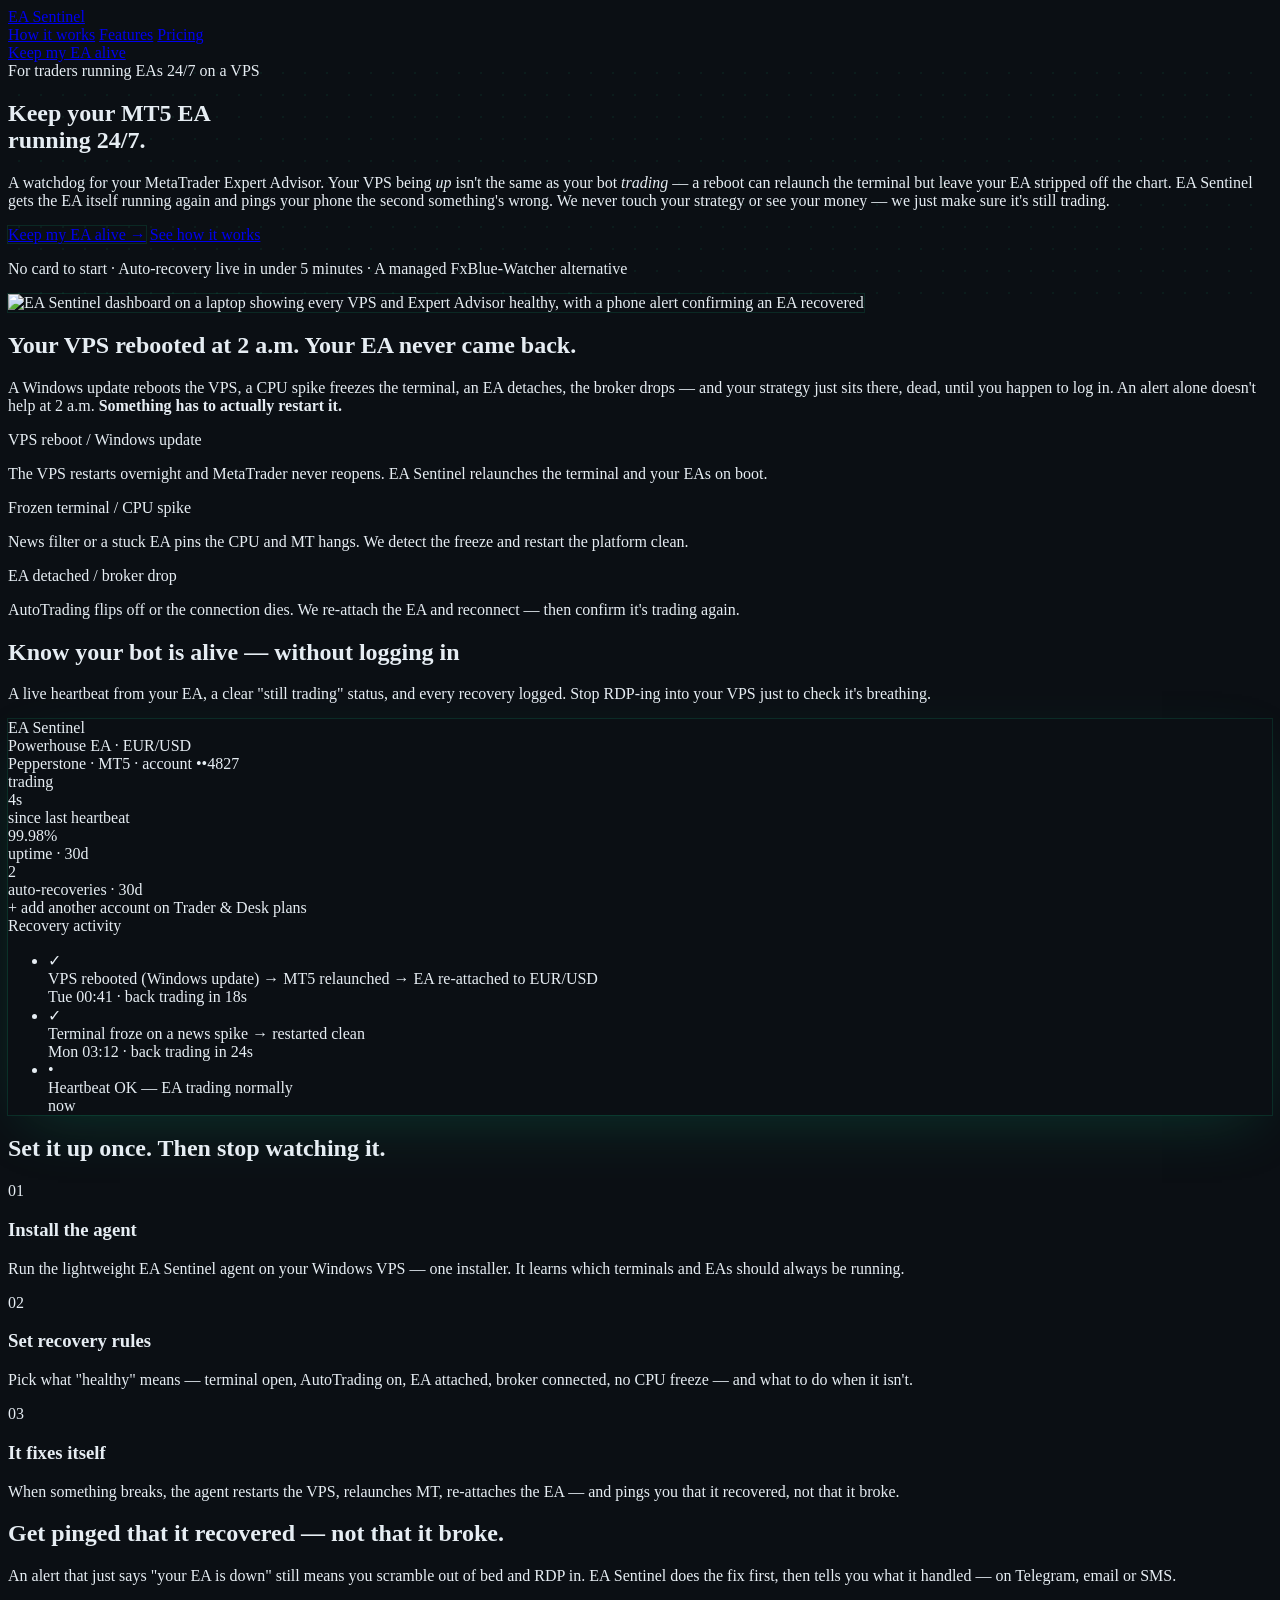
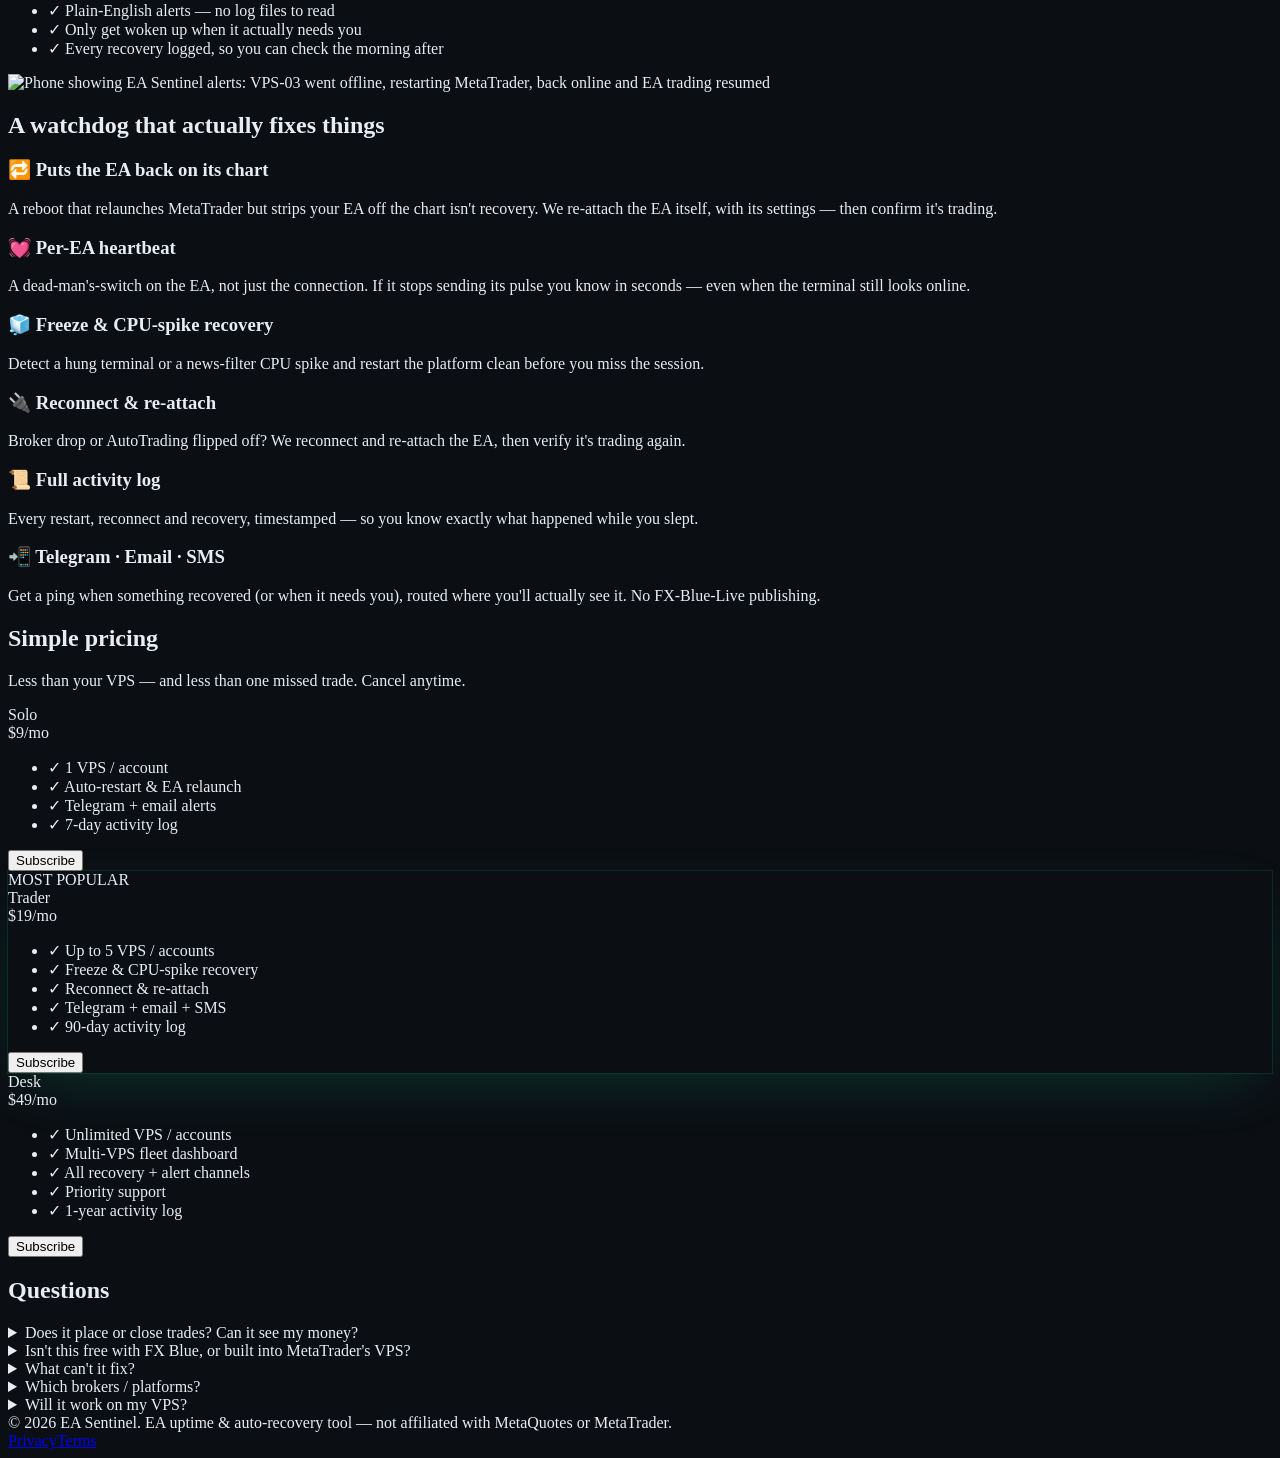
==== site/index.html @ 240dca59 "Add painted-door checkout intent test (checkout_reached/card_field_focus/pay_click) Co-Authored-By: " ====
<!doctype html>
<html lang="en" class="scroll-smooth">
<head>
<meta charset="utf-8">
<meta name="viewport" content="width=device-width, initial-scale=1">
<title>EA Sentinel — Keep your MT5 Expert Advisor running 24/7</title>
<meta name="description" content="Keep your MetaTrader 5 Expert Advisors running 24/7. Auto-restart your VPS and terminal, relaunch stopped EAs, and recover from crashes and disconnects automatically — a managed FxBlue-Watcher alternative with a live dashboard.">
<script src="https://cdn.tailwindcss.com"></script>
<script defer src="https://cdn.jsdelivr.net/npm/alpinejs@3.x.x/dist/cdn.min.js"></script>
<!-- analytics: Umami (website-id injected at deploy) -->
<script defer src="https://umami.alastor.space/script.js" data-website-id="b976bad1-7c72-4076-8d56-e6151b22a690"></script>
<script>
  tailwind.config = { theme: { extend: { colors: { brand: { 400:'#34d399', 500:'#10b981', 600:'#059669' } } } } }
  function uev(name, data){ try{ fetch('https://umami.alastor.space/api/send',{method:'POST',headers:{'Content-Type':'text/plain'},keepalive:true,body:JSON.stringify({type:'event',payload:{website:'b976bad1-7c72-4076-8d56-e6151b22a690',hostname:location.hostname,language:navigator.language,screen:screen.width+'x'+screen.height,url:location.pathname,referrer:document.referrer,name:name,data:data||{}}})}); }catch(e){} }
</script>
<style>
  body{background:#0b0f14;color:#e6edf3}
  .glow{box-shadow:0 0 0 1px rgba(16,185,129,.15), 0 20px 60px -20px rgba(16,185,129,.25)}
  .grid-bg{background-image:radial-gradient(rgba(16,185,129,.08) 1px,transparent 1px);background-size:22px 22px}
</style>

<!-- auto-extras:start -->
<meta name="description" content="Keep your MetaTrader 5 Expert Advisors running 24/7 — auto-restart your VPS, relaunch stopped EAs, and recover from crashes and disconnects automatically.">
<link rel="canonical" href="https://mt5monitor.alastor.space/">

<!-- OpenGraph -->
<meta property="og:type" content="website">
<meta property="og:site_name" content="EA Sentinel">
<meta property="og:title" content="EA Sentinel">
<meta property="og:description" content="Keep your MetaTrader 5 Expert Advisors running 24/7 — auto-restart your VPS, relaunch stopped EAs, and recover from crashes and disconnects automatically.">
<meta property="og:url" content="https://mt5monitor.alastor.space/">
<meta property="og:locale" content="en_US">
<meta property="og:image" content="https://mt5monitor.alastor.space/images/hero.png">
<meta property="og:image:alt" content="EA Sentinel">

<!-- Twitter Card -->
<meta name="twitter:card" content="summary_large_image">
<meta name="twitter:title" content="EA Sentinel">
<meta name="twitter:description" content="Keep your MetaTrader 5 Expert Advisors running 24/7 — auto-restart your VPS, relaunch stopped EAs, and recover from crashes and disconnects automatically.">
<meta name="twitter:image" content="https://mt5monitor.alastor.space/images/hero.png">
<link rel="icon" type="image/png" sizes="32x32" href="/favicon-32x32.png">
<link rel="icon" type="image/png" sizes="16x16" href="/favicon-16x16.png">
<link rel="shortcut icon" href="/favicon.ico">
<link rel="apple-touch-icon" sizes="180x180" href="/apple-touch-icon.png">
<link rel="manifest" href="/site.webmanifest">
<meta name="theme-color" content="#0b0b0f">
<script type="application/ld+json">
{
  "@context": "https://schema.org",
  "@type": "Organization",
  "name": "EA Sentinel",
  "url": "https://mt5monitor.alastor.space/",
  "description": "Keep your MetaTrader 5 Expert Advisors running 24/7 — auto-restart your VPS, relaunch stopped EAs, and recover from crashes and disconnects automatically.",
  "email": "hello@alastor.space"
}
</script>
<script type="application/ld+json">
{
  "@context": "https://schema.org",
  "@type": "WebSite",
  "name": "EA Sentinel",
  "url": "https://mt5monitor.alastor.space/",
  "description": "Keep your MetaTrader 5 Expert Advisors running 24/7 — auto-restart your VPS, relaunch stopped EAs, and recover from crashes and disconnects automatically."
}
</script>
<script type="application/ld+json">
{
  "@context": "https://schema.org",
  "@type": "Service",
  "name": "MT5 Expert Advisor uptime & auto-recovery",
  "description": "Keep your MetaTrader 5 Expert Advisors running 24/7 — auto-restart your VPS, relaunch stopped EAs, and recover from crashes and disconnects automatically.",
  "provider": {
    "@type": "Organization",
    "name": "EA Sentinel",
    "url": "https://mt5monitor.alastor.space/"
  },
  "areaServed": "Worldwide"
}
</script>
<script type="application/ld+json">
{
  "@context": "https://schema.org",
  "@type": "FAQPage",
  "mainEntity": [
    {
      "@type": "Question",
      "name": "What is EA Sentinel?",
      "acceptedAnswer": {
        "@type": "Answer",
        "text": "Keep your MetaTrader 5 Expert Advisors running 24/7 — auto-restart your VPS, relaunch stopped EAs, and recover from crashes and disconnects automatically."
      }
    },
    {
      "@type": "Question",
      "name": "How do I get started with EA Sentinel?",
      "acceptedAnswer": {
        "@type": "Answer",
        "text": "Visit https://mt5monitor.alastor.space/ and follow the call to action to sign up or request access."
      }
    },
    {
      "@type": "Question",
      "name": "Is EA Sentinel free?",
      "acceptedAnswer": {
        "@type": "Answer",
        "text": "Pricing details are available on the EA Sentinel website. Get in touch to learn more."
      }
    }
  ]
}
</script>
<script type="application/ld+json">
{
  "@context": "https://schema.org",
  "@type": "BreadcrumbList",
  "itemListElement": [
    {
      "@type": "ListItem",
      "position": 1,
      "name": "Home",
      "item": "https://mt5monitor.alastor.space/"
    },
    {
      "@type": "ListItem",
      "position": 2,
      "name": "Privacy",
      "item": "https://mt5monitor.alastor.space/privacy"
    }
  ]
}
</script>
<!-- auto-extras:end -->
</head>
<body x-data="{ open:false, plan:'', price:0, step:'details', sent:false, email:'', setup:'', ev(n,d){ try{ fetch('https://umami.alastor.space/api/send',{method:'POST',headers:{'Content-Type':'text/plain'},keepalive:true,body:JSON.stringify({type:'event',payload:{website:'b976bad1-7c72-4076-8d56-e6151b22a690',hostname:location.hostname,language:navigator.language,screen:screen.width+'x'+screen.height,url:location.pathname,referrer:document.referrer,name:n,data:d||{}}})}); }catch(e){} } }" class="antialiased">

<!-- nav -->
<header class="sticky top-0 z-40 backdrop-blur bg-[#0b0f14]/80 border-b border-white/5">
  <div class="max-w-6xl mx-auto px-5 h-16 flex items-center justify-between">
    <a href="#" class="flex items-center gap-2 font-semibold tracking-tight">
      <span class="inline-block w-2.5 h-2.5 rounded-full bg-brand-500 animate-pulse"></span>
      EA&nbsp;Sentinel
    </a>
    <nav class="hidden sm:flex items-center gap-7 text-sm text-slate-300">
      <a href="#how" class="hover:text-white">How it works</a>
      <a href="#features" class="hover:text-white">Features</a>
      <a href="#pricing" class="hover:text-white">Pricing</a>
    </nav>
    <a href="#pricing" data-umami-event="nav_cta" class="text-sm font-medium bg-brand-500 hover:bg-brand-400 text-[#04130c] px-4 py-2 rounded-lg">Keep my EA alive</a>
  </div>
</header>

<!-- hero -->
<section class="grid-bg border-b border-white/5">
  <div class="max-w-6xl mx-auto px-5 pt-20 pb-24 text-center">
    <div class="inline-flex items-center gap-2 text-xs text-brand-400 border border-brand-500/30 rounded-full px-3 py-1 mb-6">
      <span class="w-1.5 h-1.5 rounded-full bg-brand-500"></span> For traders running EAs 24/7 on a VPS
    </div>
    <h1 class="text-4xl sm:text-6xl font-bold tracking-tight leading-[1.05]">
      Keep your MT5 EA<br class="hidden sm:block"> running <span class="text-brand-400">24/7</span>.
    </h1>
    <p class="mt-6 max-w-2xl mx-auto text-lg text-slate-300">
      A watchdog for your MetaTrader Expert Advisor. Your VPS being <em>up</em> isn't the same as your
      bot <em>trading</em> — a reboot can relaunch the terminal but leave your EA stripped off the chart.
      EA Sentinel gets the EA itself running again and pings your phone the second something's wrong.
      We never touch your strategy or see your money — we just make sure it's still trading.
    </p>
    <div class="mt-9 flex flex-col sm:flex-row gap-3 justify-center">
      <a href="#pricing" data-umami-event="hero_cta" class="bg-brand-500 hover:bg-brand-400 text-[#04130c] font-semibold px-6 py-3 rounded-xl glow">Keep my EA alive →</a>
      <a href="#how" class="border border-white/15 hover:border-white/30 px-6 py-3 rounded-xl">See how it works</a>
    </div>
    <p class="mt-4 text-xs text-slate-500">No card to start · Auto-recovery live in under 5 minutes · A managed FxBlue-Watcher alternative</p>
    <div class="mt-14 max-w-4xl mx-auto">
      <img src="/images/hero.png" width="1280" height="720" alt="EA Sentinel dashboard on a laptop showing every VPS and Expert Advisor healthy, with a phone alert confirming an EA recovered" class="w-full rounded-2xl border border-white/10 glow" fetchpriority="high">
    </div>
  </div>
</section>

<!-- problem -->
<section class="max-w-4xl mx-auto px-5 py-20 text-center">
  <h2 class="text-2xl sm:text-3xl font-bold">Your VPS rebooted at 2&nbsp;a.m. Your EA never came back.</h2>
  <p class="mt-4 text-slate-300">A Windows update reboots the VPS, a CPU spike freezes the terminal, an EA detaches, the broker drops — and your strategy just sits there, dead, until you happen to log in. An alert alone doesn't help at 2&nbsp;a.m. <strong>Something has to actually restart it.</strong></p>
  <div class="mt-10 grid sm:grid-cols-3 gap-4 text-left">
    <div class="rounded-xl border border-white/10 p-5"><div class="text-brand-400 font-semibold">VPS reboot / Windows update</div><p class="text-sm text-slate-400 mt-1">The VPS restarts overnight and MetaTrader never reopens. EA Sentinel relaunches the terminal and your EAs on boot.</p></div>
    <div class="rounded-xl border border-white/10 p-5"><div class="text-brand-400 font-semibold">Frozen terminal / CPU spike</div><p class="text-sm text-slate-400 mt-1">News filter or a stuck EA pins the CPU and MT hangs. We detect the freeze and restart the platform clean.</p></div>
    <div class="rounded-xl border border-white/10 p-5"><div class="text-brand-400 font-semibold">EA detached / broker drop</div><p class="text-sm text-slate-400 mt-1">AutoTrading flips off or the connection dies. We re-attach the EA and reconnect — then confirm it's trading again.</p></div>
  </div>
</section>

<!-- product mockup: single-account health -->
<section class="max-w-5xl mx-auto px-5 pb-8">
  <h2 class="text-center text-2xl sm:text-3xl font-bold">Know your bot is alive — without logging in</h2>
  <p class="text-center text-slate-400 mt-2 max-w-2xl mx-auto">A live heartbeat from your EA, a clear "still trading" status, and every recovery logged. Stop RDP-ing into your VPS just to check it's breathing.</p>
  <div class="mt-10 rounded-2xl border border-white/10 bg-[#0e141b] glow overflow-hidden">
    <!-- window chrome -->
    <div class="flex items-center gap-2 px-4 py-3 border-b border-white/5 bg-white/[.02]">
      <span class="w-3 h-3 rounded-full bg-red-400/70"></span>
      <span class="w-3 h-3 rounded-full bg-yellow-400/70"></span>
      <span class="w-3 h-3 rounded-full bg-green-400/70"></span>
      <span class="ml-3 text-xs text-slate-400">EA Sentinel</span>
    </div>
    <div class="grid lg:grid-cols-3 gap-px bg-white/5">
      <!-- primary account card -->
      <div class="lg:col-span-2 bg-[#0e141b] p-5">
        <div class="rounded-xl border border-brand-500/30 bg-brand-500/[.04] p-5">
          <div class="flex items-center justify-between">
            <div>
              <div class="text-base font-semibold text-slate-100">Powerhouse EA · EUR/USD</div>
              <div class="text-xs text-slate-400 mt-0.5">Pepperstone · MT5 · account ••4827</div>
            </div>
            <span class="inline-flex items-center gap-2 text-xs text-brand-300 border border-brand-500/40 rounded-full px-3 py-1"><span class="w-2 h-2 rounded-full bg-brand-500 animate-pulse"></span> trading</span>
          </div>
          <div class="mt-5 grid grid-cols-3 gap-4 text-xs">
            <div><div class="text-2xl font-bold text-brand-400">4s</div><div class="text-slate-500">since last heartbeat</div></div>
            <div><div class="text-2xl font-bold">99.98%</div><div class="text-slate-500">uptime · 30d</div></div>
            <div><div class="text-2xl font-bold">2</div><div class="text-slate-500">auto-recoveries · 30d</div></div>
          </div>
        </div>
        <div class="mt-3 text-xs text-slate-500 flex items-center gap-2"><span class="w-1.5 h-1.5 rounded-full bg-white/20"></span> + add another account on Trader & Desk plans</div>
      </div>
      <!-- activity log -->
      <div class="bg-[#0e141b] p-5">
        <div class="text-xs font-semibold text-slate-300 mb-3">Recovery activity</div>
        <ul class="space-y-3 text-xs">
          <li class="flex gap-2"><span class="text-brand-400">✓</span><div><div class="text-slate-300">VPS rebooted (Windows update) → MT5 relaunched → EA re-attached to EUR/USD</div><div class="text-slate-500">Tue 00:41 · back trading in 18s</div></div></li>
          <li class="flex gap-2"><span class="text-brand-400">✓</span><div><div class="text-slate-300">Terminal froze on a news spike → restarted clean</div><div class="text-slate-500">Mon 03:12 · back trading in 24s</div></div></li>
          <li class="flex gap-2"><span class="text-slate-500">•</span><div><div class="text-slate-400">Heartbeat OK — EA trading normally</div><div class="text-slate-500">now</div></div></li>
        </ul>
      </div>
    </div>
  </div>
</section>

<!-- how -->
<section id="how" class="border-y border-white/5 bg-white/[.02]">
  <div class="max-w-5xl mx-auto px-5 py-20">
    <h2 class="text-center text-2xl sm:text-3xl font-bold">Set it up once. Then stop watching it.</h2>
    <div class="mt-12 grid sm:grid-cols-3 gap-8">
      <div><div class="text-brand-400 text-sm font-mono">01</div><h3 class="font-semibold mt-1">Install the agent</h3><p class="text-sm text-slate-400 mt-1">Run the lightweight EA Sentinel agent on your Windows VPS — one installer. It learns which terminals and EAs should always be running.</p></div>
      <div><div class="text-brand-400 text-sm font-mono">02</div><h3 class="font-semibold mt-1">Set recovery rules</h3><p class="text-sm text-slate-400 mt-1">Pick what "healthy" means — terminal open, AutoTrading on, EA attached, broker connected, no CPU freeze — and what to do when it isn't.</p></div>
      <div><div class="text-brand-400 text-sm font-mono">03</div><h3 class="font-semibold mt-1">It fixes itself</h3><p class="text-sm text-slate-400 mt-1">When something breaks, the agent restarts the VPS, relaunches MT, re-attaches the EA — and pings you that it recovered, not that it broke.</p></div>
    </div>
  </div>
</section>

<!-- phone alert highlight -->
<section class="max-w-5xl mx-auto px-5 py-20">
  <div class="grid md:grid-cols-2 gap-10 items-center">
    <div class="order-2 md:order-1">
      <h2 class="text-2xl sm:text-3xl font-bold">Get pinged that it <span class="text-brand-400">recovered</span> — not that it broke.</h2>
      <p class="mt-4 text-slate-300">An alert that just says "your EA is down" still means you scramble out of bed and RDP in. EA Sentinel does the fix first, then tells you what it handled — on Telegram, email or SMS.</p>
      <ul class="mt-5 space-y-2 text-sm text-slate-400">
        <li class="flex gap-2"><span class="text-brand-400">✓</span> Plain-English alerts — no log files to read</li>
        <li class="flex gap-2"><span class="text-brand-400">✓</span> Only get woken up when it actually needs you</li>
        <li class="flex gap-2"><span class="text-brand-400">✓</span> Every recovery logged, so you can check the morning after</li>
      </ul>
    </div>
    <div class="order-1 md:order-2 flex justify-center">
      <img src="/images/phone-alert.png" width="600" height="800" alt="Phone showing EA Sentinel alerts: VPS-03 went offline, restarting MetaTrader, back online and EA trading resumed" class="w-64 sm:w-72 rounded-2xl" loading="lazy">
    </div>
  </div>
</section>

<!-- features -->
<section id="features" class="max-w-6xl mx-auto px-5 py-20">
  <h2 class="text-center text-2xl sm:text-3xl font-bold">A watchdog that actually fixes things</h2>
  <div class="mt-12 grid sm:grid-cols-2 lg:grid-cols-3 gap-4">
    <div class="rounded-xl border border-white/10 p-5"><h3 class="font-semibold">🔁 Puts the EA back on its chart</h3><p class="text-sm text-slate-400 mt-1">A reboot that relaunches MetaTrader but strips your EA off the chart isn't recovery. We re-attach the EA itself, with its settings — then confirm it's trading.</p></div>
    <div class="rounded-xl border border-white/10 p-5"><h3 class="font-semibold">💓 Per-EA heartbeat</h3><p class="text-sm text-slate-400 mt-1">A dead-man's-switch on the EA, not just the connection. If it stops sending its pulse you know in seconds — even when the terminal still looks online.</p></div>
    <div class="rounded-xl border border-white/10 p-5"><h3 class="font-semibold">🧊 Freeze & CPU-spike recovery</h3><p class="text-sm text-slate-400 mt-1">Detect a hung terminal or a news-filter CPU spike and restart the platform clean before you miss the session.</p></div>
    <div class="rounded-xl border border-white/10 p-5"><h3 class="font-semibold">🔌 Reconnect & re-attach</h3><p class="text-sm text-slate-400 mt-1">Broker drop or AutoTrading flipped off? We reconnect and re-attach the EA, then verify it's trading again.</p></div>
    <div class="rounded-xl border border-white/10 p-5"><h3 class="font-semibold">📜 Full activity log</h3><p class="text-sm text-slate-400 mt-1">Every restart, reconnect and recovery, timestamped — so you know exactly what happened while you slept.</p></div>
    <div class="rounded-xl border border-white/10 p-5"><h3 class="font-semibold">📲 Telegram · Email · SMS</h3><p class="text-sm text-slate-400 mt-1">Get a ping when something recovered (or when it needs you), routed where you'll actually see it. No FX-Blue-Live publishing.</p></div>
  </div>
</section>

<!-- pricing -->
<section id="pricing" class="border-t border-white/5 bg-white/[.02]">
  <div class="max-w-6xl mx-auto px-5 py-20">
    <h2 class="text-center text-2xl sm:text-3xl font-bold">Simple pricing</h2>
    <p class="text-center text-slate-400 mt-2">Less than your VPS — and less than one missed trade. Cancel anytime.</p>
    <div class="mt-12 grid md:grid-cols-3 gap-5 max-w-4xl mx-auto">
      <!-- Solo -->
      <div class="rounded-2xl border border-white/10 p-6 flex flex-col">
        <div class="font-semibold">Solo</div>
        <div class="mt-2 text-3xl font-bold">$9<span class="text-base font-normal text-slate-400">/mo</span></div>
        <ul class="mt-5 space-y-2 text-sm text-slate-300 flex-1">
          <li>✓ 1 VPS / account</li><li>✓ Auto-restart & EA relaunch</li><li>✓ Telegram + email alerts</li><li>✓ 7-day activity log</li>
        </ul>
        <button @click="plan='Solo'; price=9; step='details'; sent=false; open=true" onclick="window.__plan='Solo';window.__price=9;uev('subscribe_click',{plan:'Solo',price:9})" class="mt-6 border border-brand-500/40 hover:border-brand-400 text-brand-300 py-2.5 rounded-lg font-medium">Subscribe</button>
      </div>
      <!-- Trader (popular) -->
      <div class="rounded-2xl border border-brand-500/50 p-6 flex flex-col glow relative">
        <div class="absolute -top-3 left-1/2 -translate-x-1/2 text-[11px] bg-brand-500 text-[#04130c] font-semibold px-3 py-0.5 rounded-full">MOST POPULAR</div>
        <div class="font-semibold">Trader</div>
        <div class="mt-2 text-3xl font-bold">$19<span class="text-base font-normal text-slate-400">/mo</span></div>
        <ul class="mt-5 space-y-2 text-sm text-slate-300 flex-1">
          <li>✓ Up to 5 VPS / accounts</li><li>✓ Freeze & CPU-spike recovery</li><li>✓ Reconnect & re-attach</li><li>✓ Telegram + email + SMS</li><li>✓ 90-day activity log</li>
        </ul>
        <button @click="plan='Trader'; price=19; step='details'; sent=false; open=true" onclick="window.__plan='Trader';window.__price=19;uev('subscribe_click',{plan:'Trader',price:19})" class="mt-6 bg-brand-500 hover:bg-brand-400 text-[#04130c] py-2.5 rounded-lg font-semibold">Subscribe</button>
      </div>
      <!-- Desk -->
      <div class="rounded-2xl border border-white/10 p-6 flex flex-col">
        <div class="font-semibold">Desk</div>
        <div class="mt-2 text-3xl font-bold">$49<span class="text-base font-normal text-slate-400">/mo</span></div>
        <ul class="mt-5 space-y-2 text-sm text-slate-300 flex-1">
          <li>✓ Unlimited VPS / accounts</li><li>✓ Multi-VPS fleet dashboard</li><li>✓ All recovery + alert channels</li><li>✓ Priority support</li><li>✓ 1-year activity log</li>
        </ul>
        <button @click="plan='Desk'; price=49; step='details'; sent=false; open=true" onclick="window.__plan='Desk';window.__price=49;uev('subscribe_click',{plan:'Desk',price:49})" class="mt-6 border border-brand-500/40 hover:border-brand-400 text-brand-300 py-2.5 rounded-lg font-medium">Subscribe</button>
      </div>
    </div>
  </div>
</section>

<!-- faq -->
<section class="max-w-3xl mx-auto px-5 py-20">
  <h2 class="text-center text-2xl font-bold">Questions</h2>
  <div class="mt-8 space-y-4 text-sm">
    <details class="rounded-lg border border-white/10 p-4"><summary class="cursor-pointer font-medium">Does it place or close trades? Can it see my money?</summary><p class="text-slate-400 mt-2">No to both. EA Sentinel never sends an order, never touches your strategy, and doesn't publish your account anywhere. It only watches that the terminal and your EA are running, and restarts them when they're not.</p></details>
    <details class="rounded-lg border border-white/10 p-4"><summary class="cursor-pointer font-medium">Isn't this free with FX Blue, or built into MetaTrader's VPS?</summary><p class="text-slate-400 mt-2">Those restart the <em>terminal</em> when the broker connection drops — but a reboot often leaves your EA stripped off the chart, or the terminal looks "connected" while the EA has silently stopped. EA Sentinel watches the <em>EA itself</em> (a per-EA heartbeat), puts it back on its chart with its settings, and pings your phone — without you installing three tools or publishing your account to a third-party site.</p></details>
    <details class="rounded-lg border border-white/10 p-4"><summary class="cursor-pointer font-medium">What can't it fix?</summary><p class="text-slate-400 mt-2">Honest answer: things outside the terminal. If your broker disables AutoTrading server-side, or your strategy itself is losing, that's not something a watchdog should override — and we won't pretend to. We handle terminal/VPS down, EA stopped, freezes and disconnects.</p></details>
    <details class="rounded-lg border border-white/10 p-4"><summary class="cursor-pointer font-medium">Which brokers / platforms?</summary><p class="text-slate-400 mt-2">Any broker on MetaTrader 5. MT4 support is on the roadmap.</p></details>
    <details class="rounded-lg border border-white/10 p-4"><summary class="cursor-pointer font-medium">Will it work on my VPS?</summary><p class="text-slate-400 mt-2">Yes — the agent runs on any Windows VPS alongside your terminal, including your broker's or MetaTrader's own VPS. If you're not on a VPS yet, we'll point you at one.</p></details>
  </div>
</section>

<!-- modal -->
<div x-show="open" x-cloak style="display:none" class="fixed inset-0 z-50 flex items-center justify-center p-5 bg-black/70" @click.self="open=false; step='details'; sent=false">
  <div class="w-full max-w-md rounded-2xl border border-white/10 bg-[#0e141b] p-6 glow">
    <!-- step 1: your details -->
    <template x-if="!sent && step==='details'">
      <div>
        <h3 class="text-lg font-semibold">Start your <span x-text="plan" class="text-brand-400"></span> plan — <span x-text="'$'+price"></span><span class="text-slate-400 font-normal">/mo</span></h3>
        <p class="text-sm text-slate-400 mt-1">Founder pricing, cancel anytime. Tell us where to set up your watchdog.</p>
        <form class="mt-5 space-y-3" @submit.prevent="if(email){step='checkout'}">
          <input id="ea-email" x-model="email" type="email" required placeholder="you@email.com" class="w-full bg-black/30 border border-white/15 rounded-lg px-3 py-2.5 text-sm focus:border-brand-500 outline-none">
          <input id="ea-setup" x-model="setup" type="text" placeholder="Broker / EA you run (optional)" class="w-full bg-black/30 border border-white/15 rounded-lg px-3 py-2.5 text-sm focus:border-brand-500 outline-none">
          <button type="submit" onclick="if(document.getElementById('ea-email').value){uev('early_access_submit',{plan:window.__plan,price:window.__price,email:document.getElementById('ea-email').value,setup:document.getElementById('ea-setup').value});uev('checkout_reached',{plan:window.__plan,price:window.__price});}" class="w-full bg-brand-500 hover:bg-brand-400 text-[#04130c] font-semibold py-2.5 rounded-lg">Continue to secure checkout →</button>
        </form>
        <button @click="open=false" class="mt-3 w-full text-xs text-slate-500 hover:text-slate-300">Maybe later</button>
      </div>
    </template>
    <!-- step 2: payment (painted door — no charge, no card stored) -->
    <template x-if="!sent && step==='checkout'">
      <div>
        <button @click="step='details'" class="text-xs text-slate-500 hover:text-slate-300">← back</button>
        <h3 class="text-lg font-semibold mt-2">Checkout</h3>
        <div class="mt-3 flex items-center justify-between rounded-lg border border-white/10 p-3 text-sm">
          <span class="text-slate-300"><span x-text="plan"></span> plan · monthly</span>
          <span class="font-semibold"><span x-text="'$'+price"></span>/mo</span>
        </div>
        <div class="mt-4 space-y-3">
          <input readonly inputmode="none" placeholder="Card number" onfocus="uev('card_field_focus',{plan:window.__plan,price:window.__price})" class="w-full bg-black/30 border border-white/15 rounded-lg px-3 py-2.5 text-sm focus:border-brand-500 outline-none cursor-text">
          <div class="grid grid-cols-2 gap-3">
            <input readonly inputmode="none" placeholder="MM / YY" class="w-full bg-black/30 border border-white/15 rounded-lg px-3 py-2.5 text-sm focus:border-brand-500 outline-none cursor-text">
            <input readonly inputmode="none" placeholder="CVC" class="w-full bg-black/30 border border-white/15 rounded-lg px-3 py-2.5 text-sm focus:border-brand-500 outline-none cursor-text">
          </div>
        </div>
        <button type="button" @click="sent=true" onclick="uev('pay_click',{plan:window.__plan,price:window.__price,email:document.getElementById('ea-email').value})" class="mt-4 w-full bg-brand-500 hover:bg-brand-400 text-[#04130c] font-semibold py-2.5 rounded-lg">🔒 Subscribe · <span x-text="'$'+price"></span>/mo</button>
        <p class="mt-2 text-center text-[11px] text-slate-500">Secured by Stripe · cancel anytime</p>
      </div>
    </template>
    <!-- reserved confirmation (no charge) -->
    <template x-if="sent">
      <div class="text-center py-4">
        <div class="text-3xl">✅</div>
        <h3 class="text-lg font-semibold mt-2">You're reserved — no charge yet.</h3>
        <p class="text-sm text-slate-400 mt-1">EA Sentinel is in founder onboarding — we're setting up the first watchdogs by hand. We'll email you a secure payment link and a founder discount the moment your spot is ready.</p>
        <button @click="open=false; sent=false; step='details'" class="mt-5 text-sm border border-white/15 px-4 py-2 rounded-lg">Close</button>
      </div>
    </template>
  </div>
</div>

<!-- footer -->
<footer class="border-t border-white/5">
  <div class="max-w-6xl mx-auto px-5 py-10 text-sm text-slate-500 flex flex-col sm:flex-row gap-4 justify-between">
    <div>© 2026 EA Sentinel. EA uptime & auto-recovery tool — not affiliated with MetaQuotes or MetaTrader.</div>
    <div class="flex gap-5"><a href="/privacy" class="hover:text-slate-300">Privacy</a><a href="/terms" class="hover:text-slate-300">Terms</a></div>
  </div>
</footer>
<style>[x-cloak]{display:none!important}</style>
<script>
  // Ad attribution: capture gclid / utm_* (and ValueTrack-filled params) once per session,
  // persist across the modal flow, and merge into every conversion event so Umami event-data
  // tells us which source / campaign / keyword drove each subscribe_click & early_access_submit.
  window.__attr=(function(){
    var keys=['gclid','wbraid','gbraid','utm_source','utm_medium','utm_campaign','utm_term','utm_content','keyword','campaignid','adgroupid','source'];
    var a={};try{a=JSON.parse(sessionStorage.getItem('__attr')||'{}');}catch(e){}
    try{var p=new URLSearchParams(location.search),got=false;
      keys.forEach(function(k){var v=p.get(k);if(v){a[k]=v;got=true;}});
      if(got)sessionStorage.setItem('__attr',JSON.stringify(a));
    }catch(e){}
    return a;
  })();
  window.uev=function(n,d){try{var data=Object.assign({},window.__attr||{},d||{});navigator.sendBeacon('https://umami.alastor.space/api/send',new Blob([JSON.stringify({type:'event',payload:{website:'b976bad1-7c72-4076-8d56-e6151b22a690',hostname:location.hostname,language:navigator.language,screen:screen.width+'x'+screen.height,url:location.pathname,referrer:document.referrer,name:n,data:data}})],{type:'text/plain'}));}catch(e){}};
</script>
</body>
</html>
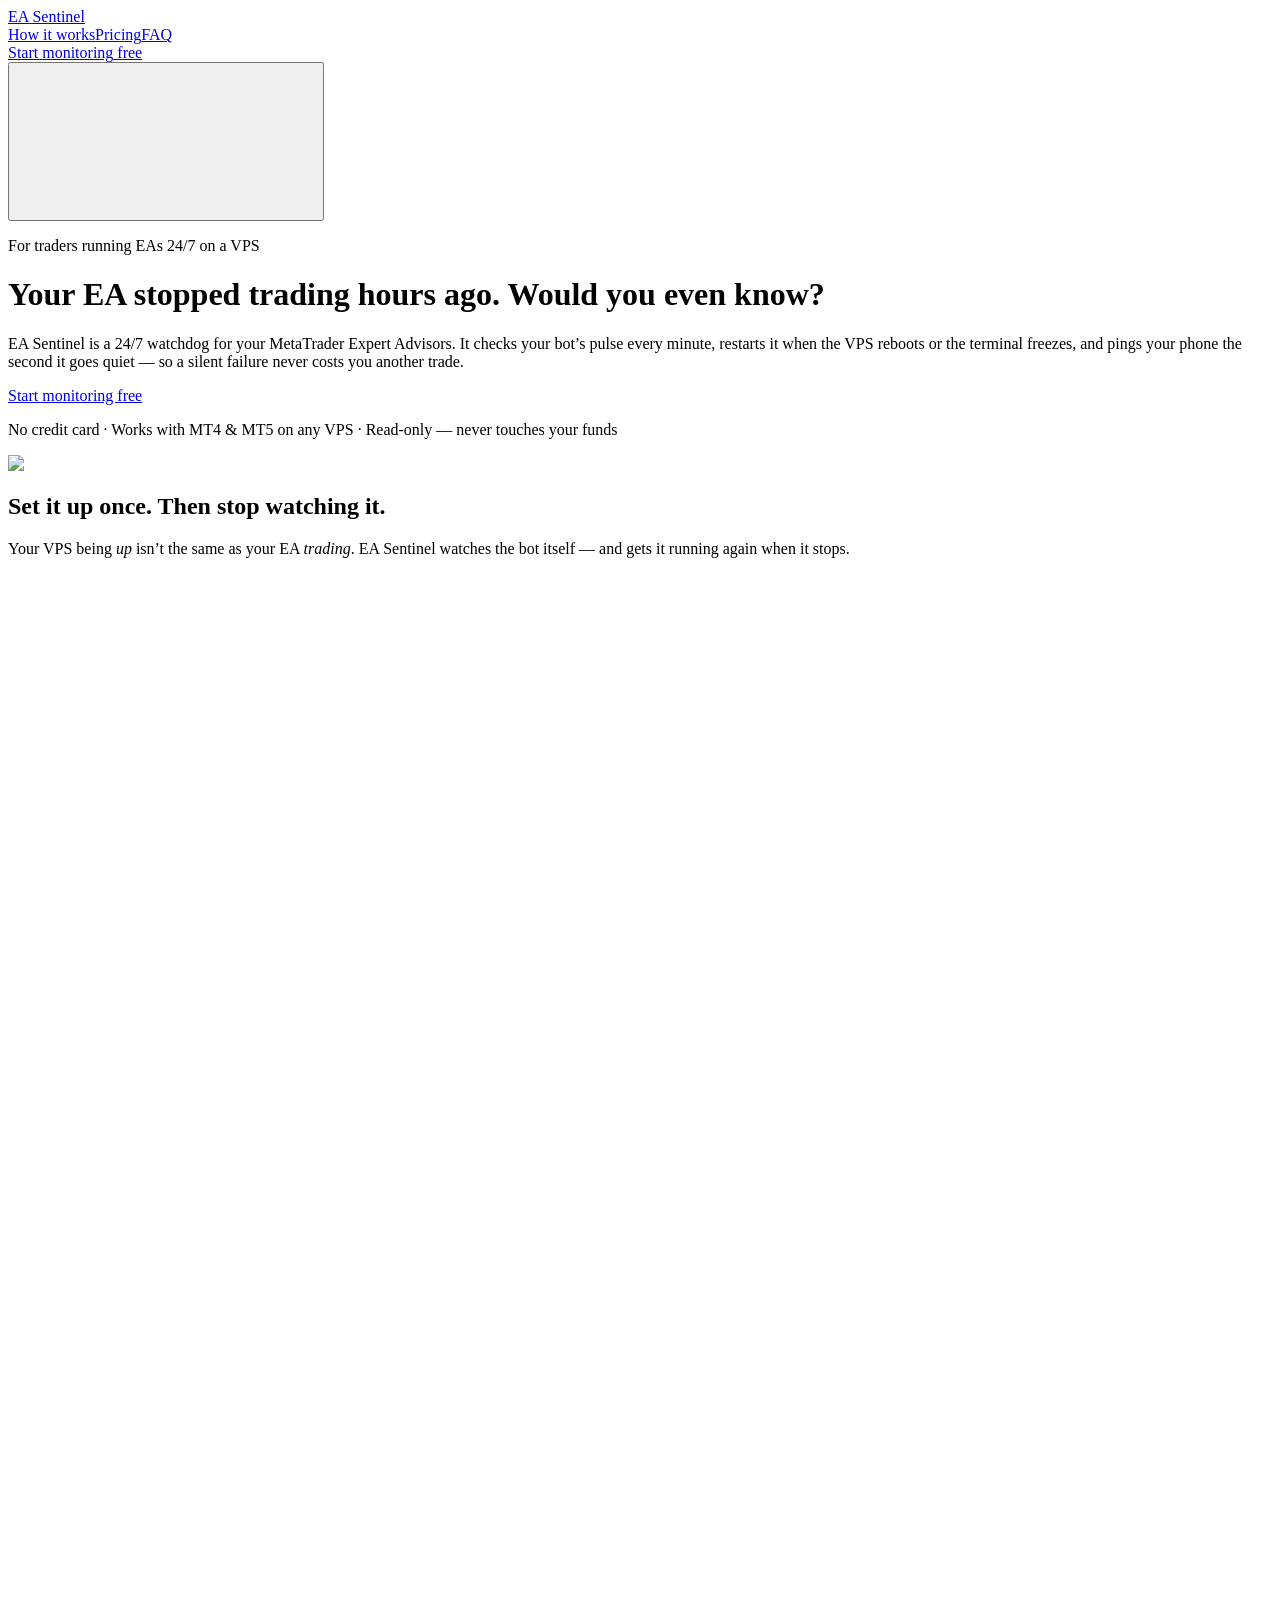
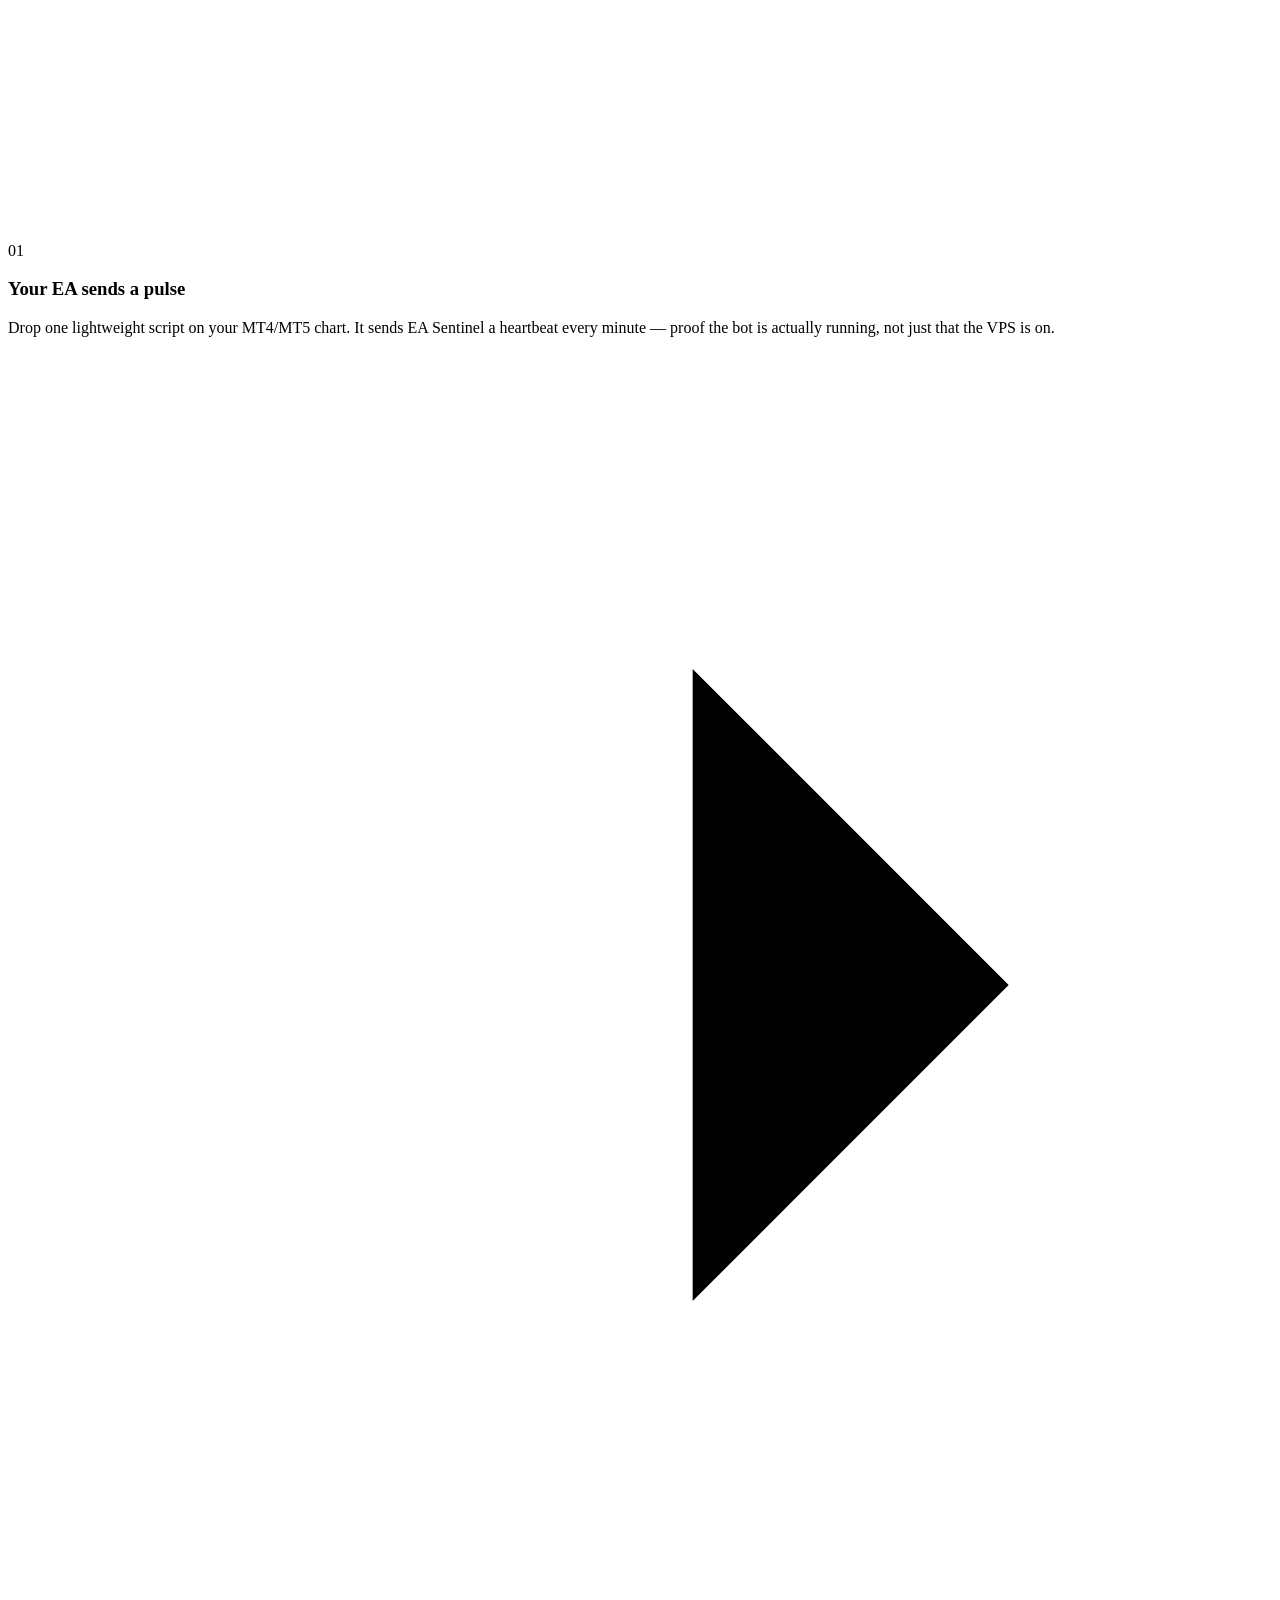
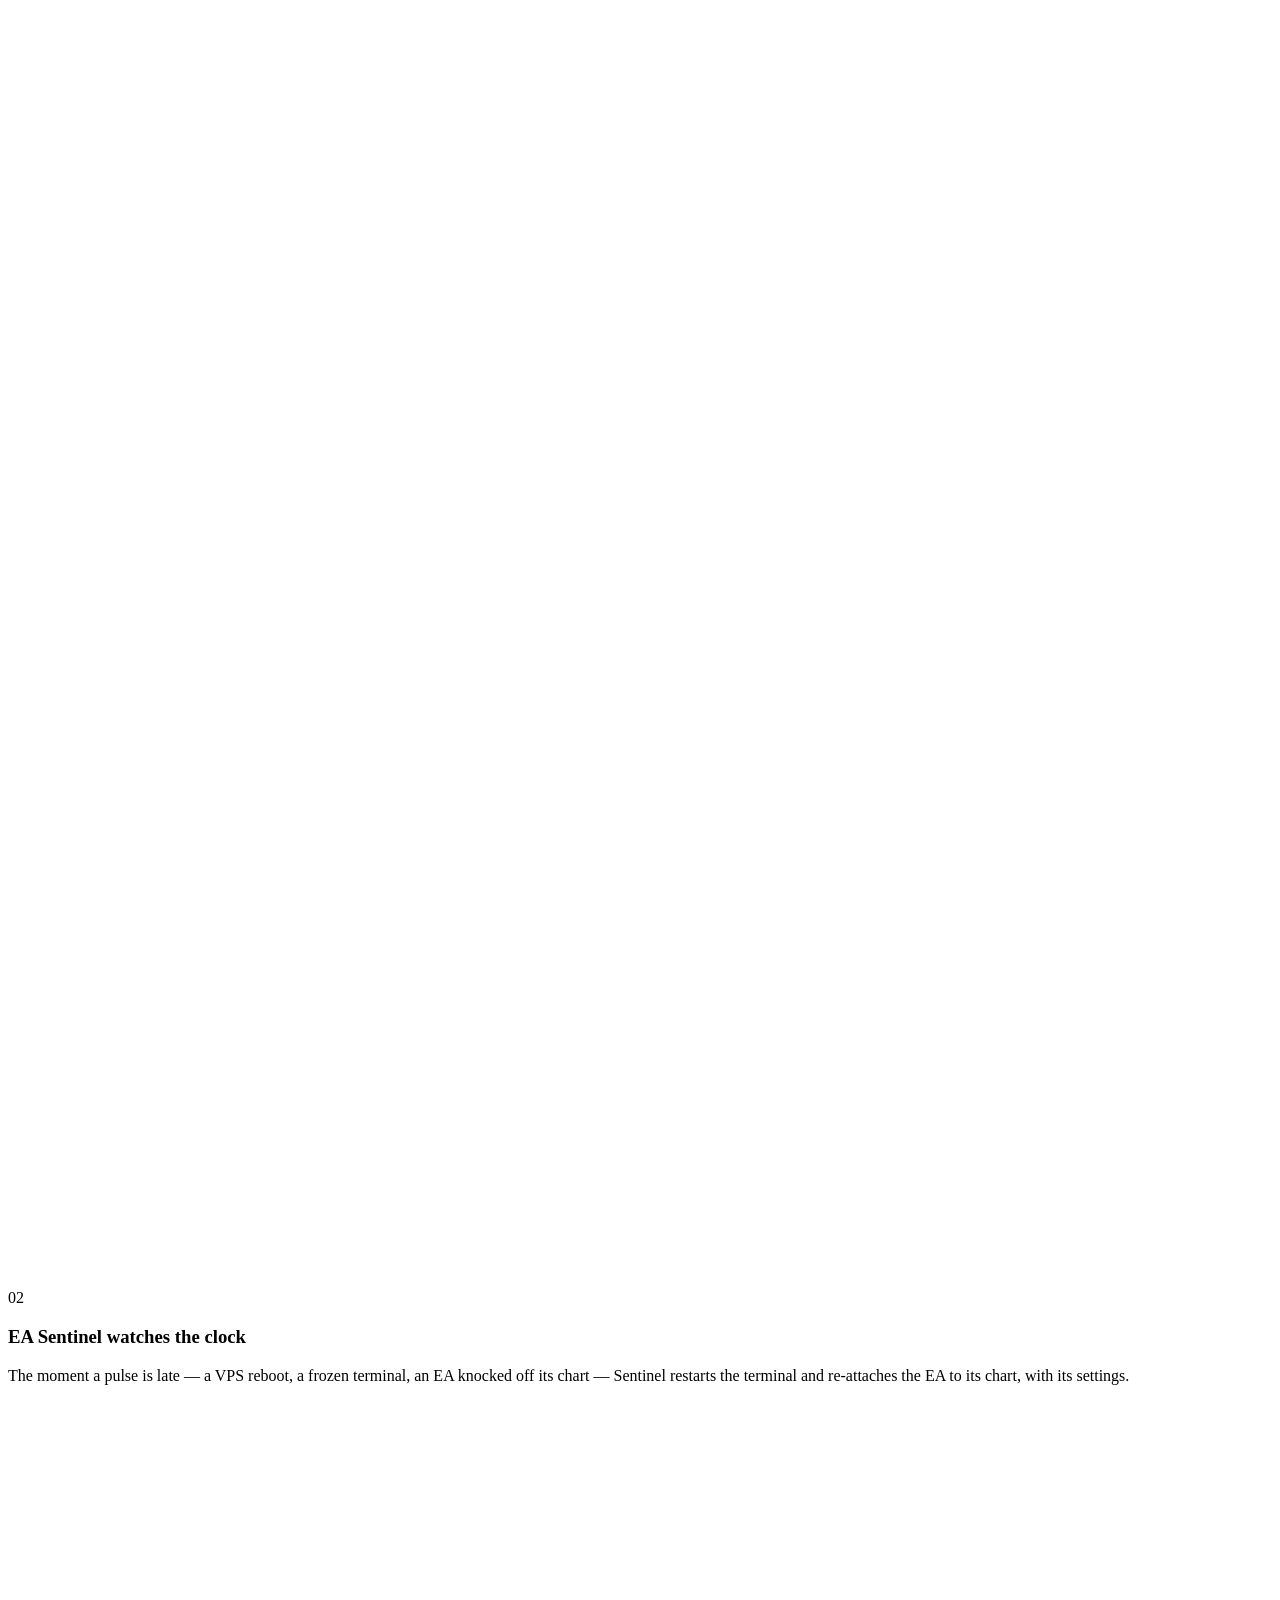
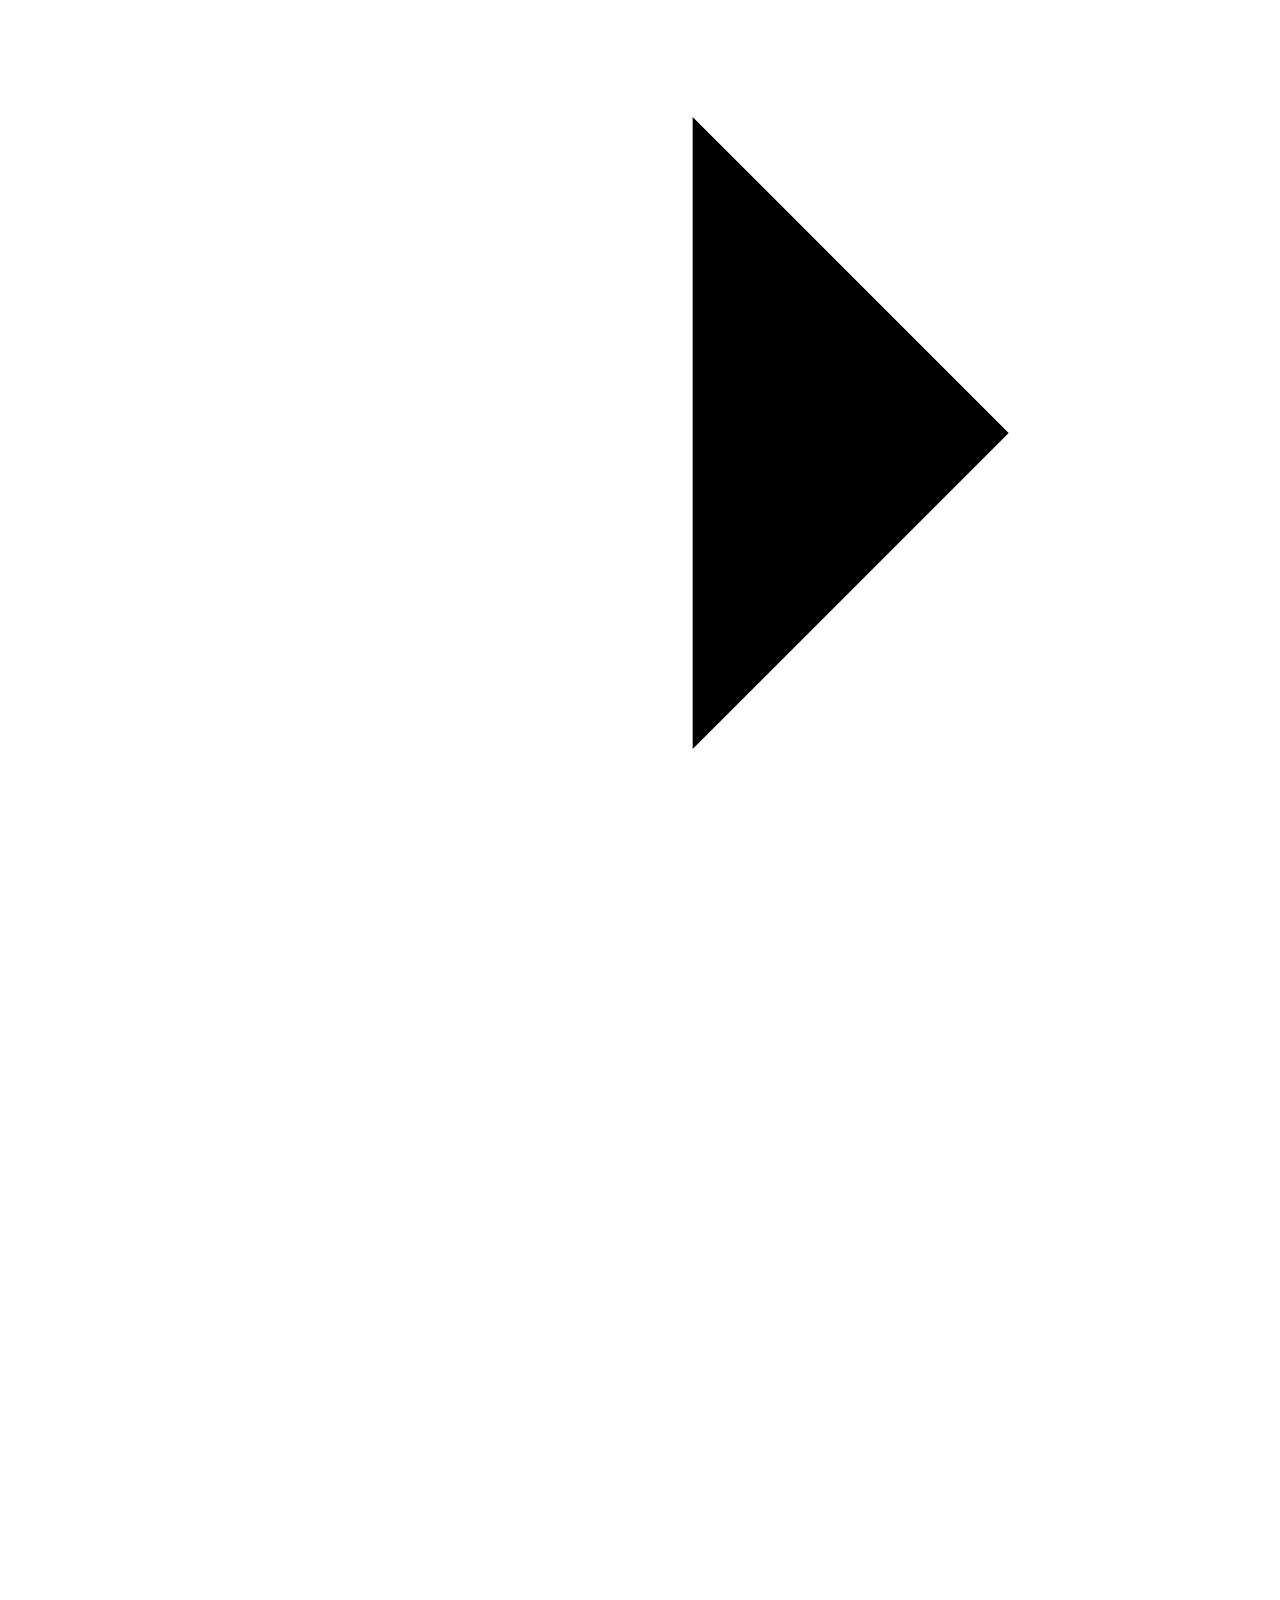
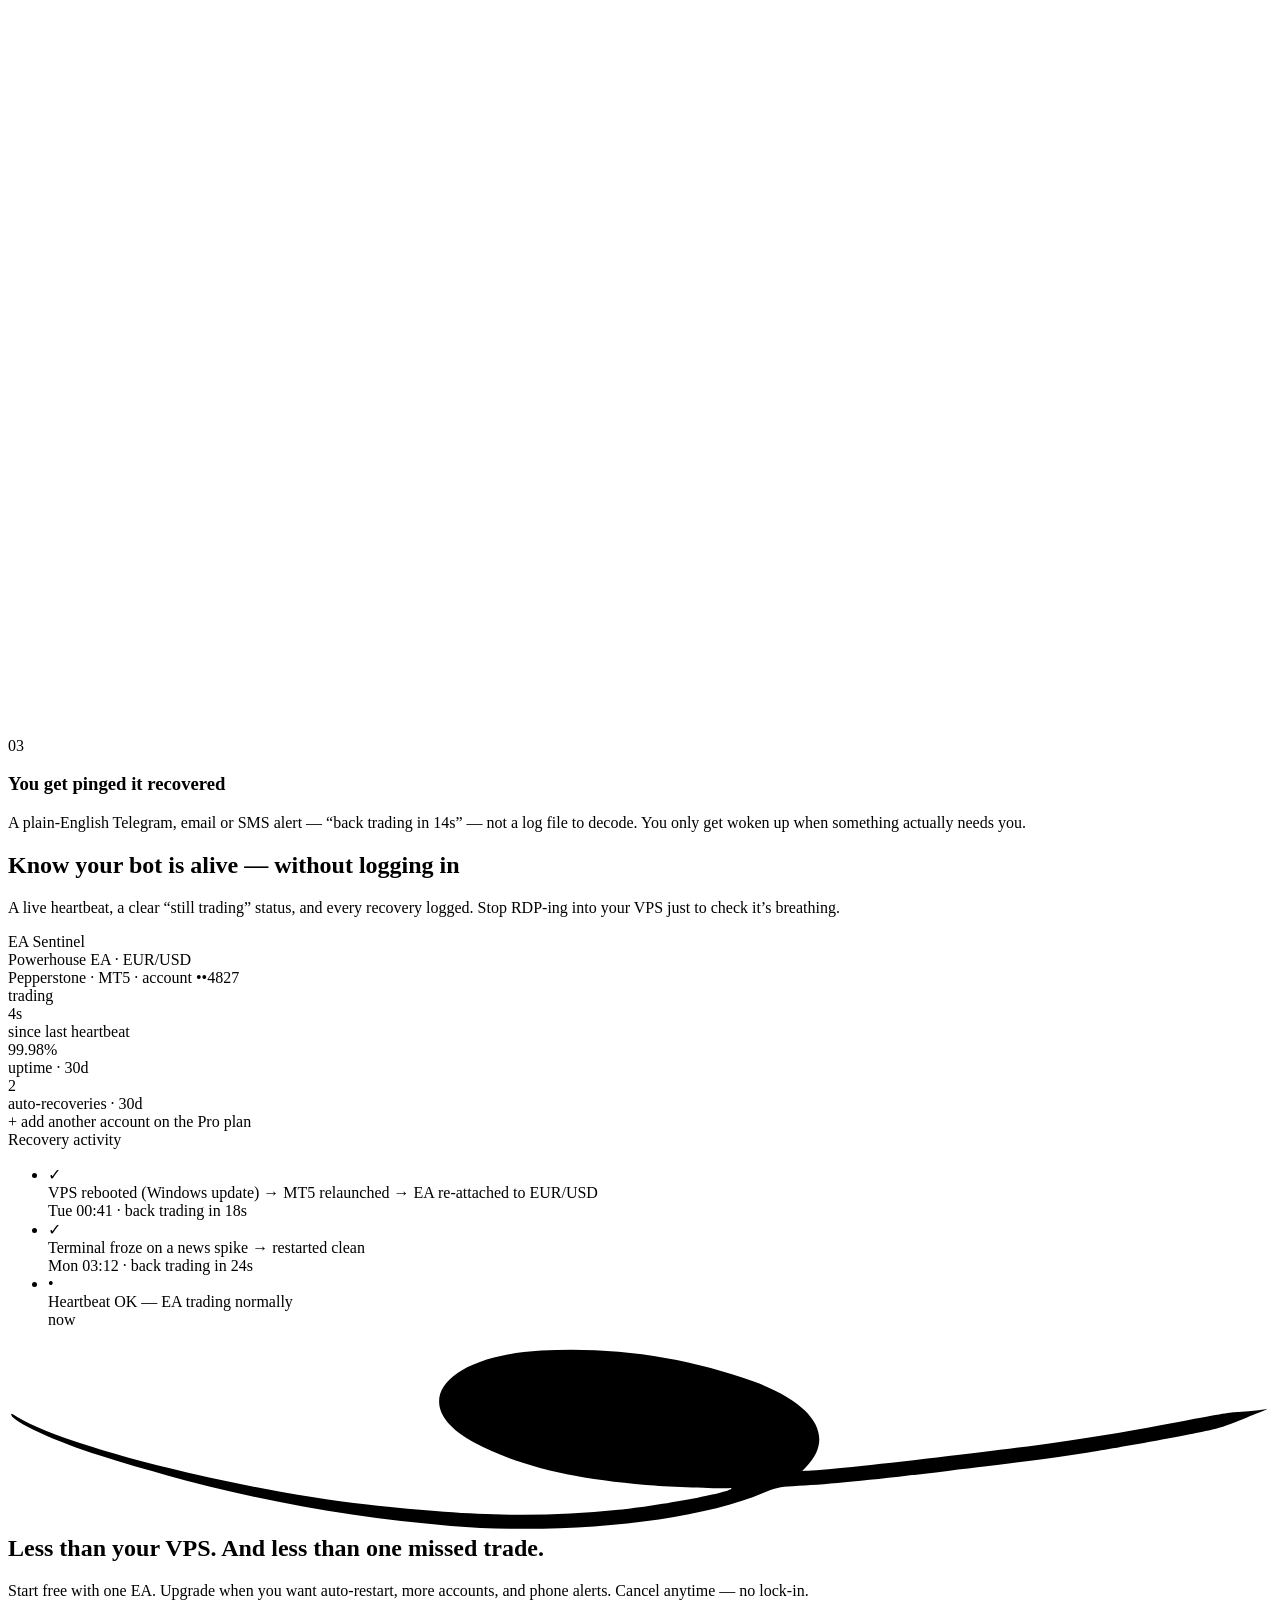
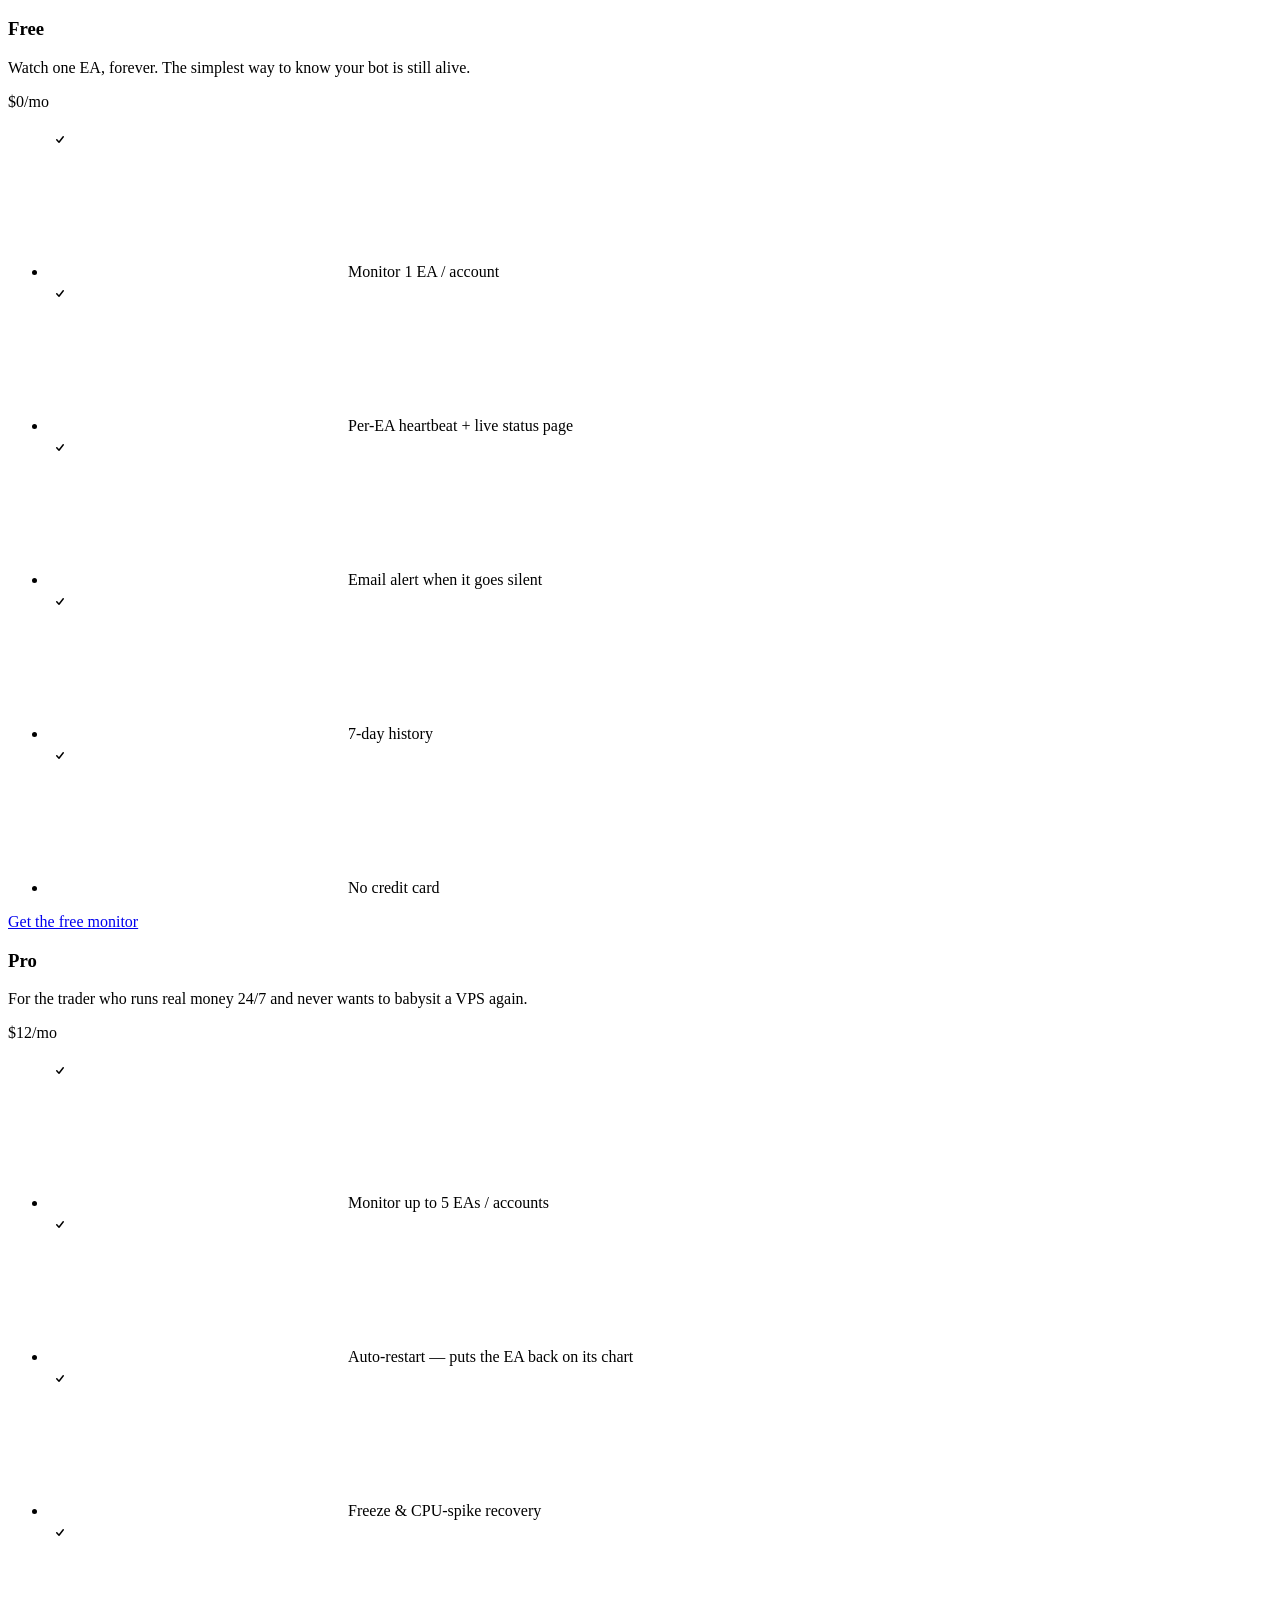
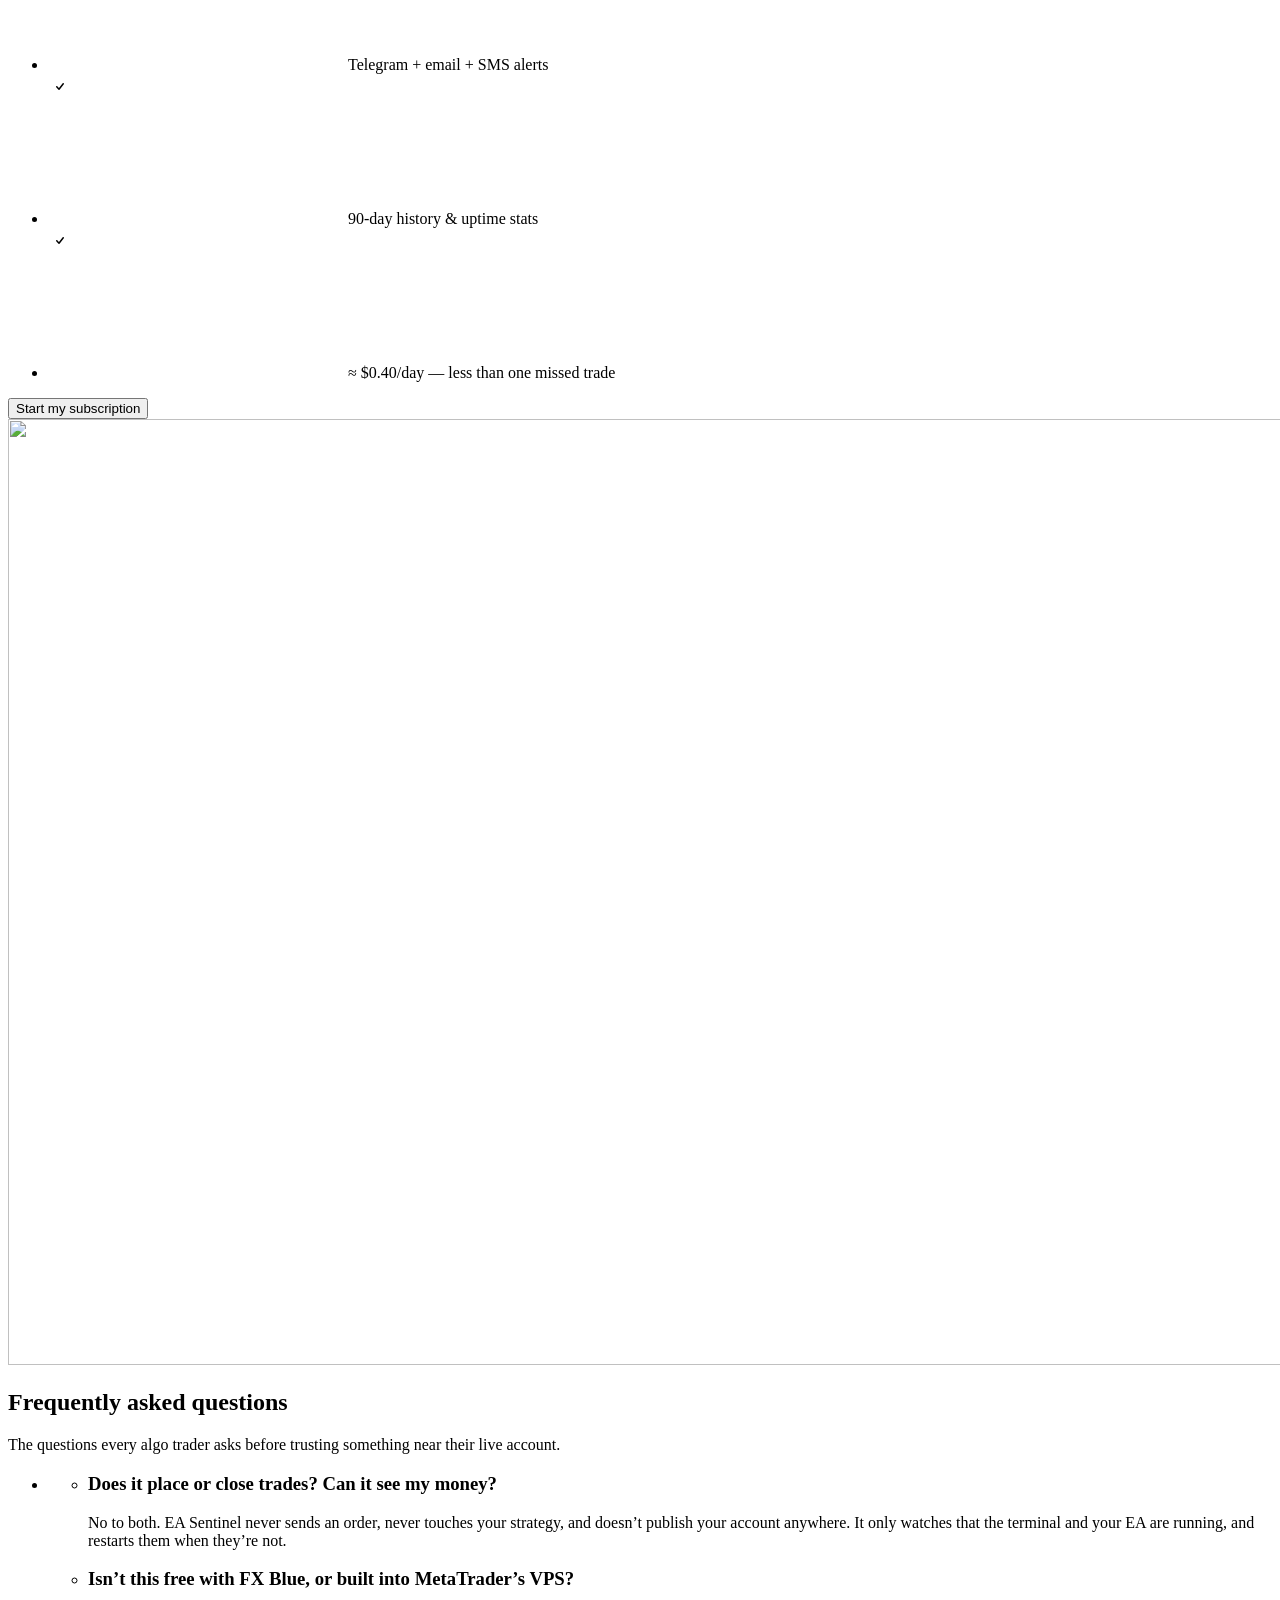
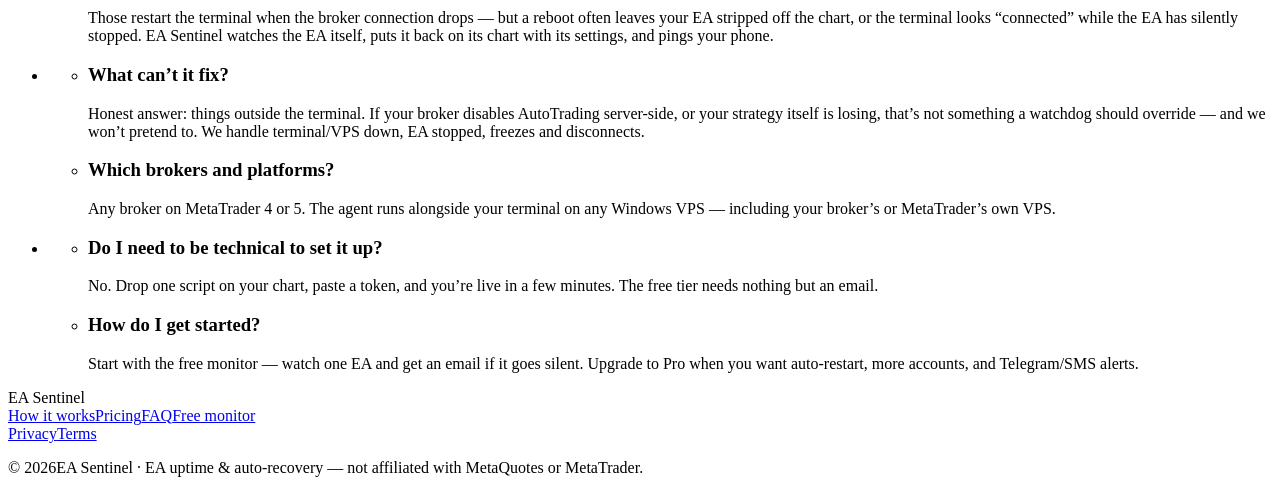
==== commit 03ee55f7: "Replace single-file site with Salient-based Next export (conversion-optimized, analytics ported) Co-" ====
--- a/site/index.html
+++ b/site/index.html
@@ -1,398 +1 @@
-<!doctype html>
-<html lang="en" class="scroll-smooth">
-<head>
-<meta charset="utf-8">
-<meta name="viewport" content="width=device-width, initial-scale=1">
-<title>EA Sentinel — Keep your MT5 Expert Advisor running 24/7</title>
-<meta name="description" content="Keep your MetaTrader 5 Expert Advisors running 24/7. Auto-restart your VPS and terminal, relaunch stopped EAs, and recover from crashes and disconnects automatically — a managed FxBlue-Watcher alternative with a live dashboard.">
-<script src="https://cdn.tailwindcss.com"></script>
-<script defer src="https://cdn.jsdelivr.net/npm/alpinejs@3.x.x/dist/cdn.min.js"></script>
-<!-- analytics: Umami (website-id injected at deploy) -->
-<script defer src="https://umami.alastor.space/script.js" data-website-id="b976bad1-7c72-4076-8d56-e6151b22a690"></script>
-<script>
-  tailwind.config = { theme: { extend: { colors: { brand: { 400:'#34d399', 500:'#10b981', 600:'#059669' } } } } }
-  function uev(name, data){ try{ fetch('https://umami.alastor.space/api/send',{method:'POST',headers:{'Content-Type':'text/plain'},keepalive:true,body:JSON.stringify({type:'event',payload:{website:'b976bad1-7c72-4076-8d56-e6151b22a690',hostname:location.hostname,language:navigator.language,screen:screen.width+'x'+screen.height,url:location.pathname,referrer:document.referrer,name:name,data:data||{}}})}); }catch(e){} }
-</script>
-<style>
-  body{background:#0b0f14;color:#e6edf3}
-  .glow{box-shadow:0 0 0 1px rgba(16,185,129,.15), 0 20px 60px -20px rgba(16,185,129,.25)}
-  .grid-bg{background-image:radial-gradient(rgba(16,185,129,.08) 1px,transparent 1px);background-size:22px 22px}
-</style>
-
-<!-- auto-extras:start -->
-<meta name="description" content="Keep your MetaTrader 5 Expert Advisors running 24/7 — auto-restart your VPS, relaunch stopped EAs, and recover from crashes and disconnects automatically.">
-<link rel="canonical" href="https://mt5monitor.alastor.space/">
-
-<!-- OpenGraph -->
-<meta property="og:type" content="website">
-<meta property="og:site_name" content="EA Sentinel">
-<meta property="og:title" content="EA Sentinel">
-<meta property="og:description" content="Keep your MetaTrader 5 Expert Advisors running 24/7 — auto-restart your VPS, relaunch stopped EAs, and recover from crashes and disconnects automatically.">
-<meta property="og:url" content="https://mt5monitor.alastor.space/">
-<meta property="og:locale" content="en_US">
-<meta property="og:image" content="https://mt5monitor.alastor.space/images/hero.png">
-<meta property="og:image:alt" content="EA Sentinel">
-
-<!-- Twitter Card -->
-<meta name="twitter:card" content="summary_large_image">
-<meta name="twitter:title" content="EA Sentinel">
-<meta name="twitter:description" content="Keep your MetaTrader 5 Expert Advisors running 24/7 — auto-restart your VPS, relaunch stopped EAs, and recover from crashes and disconnects automatically.">
-<meta name="twitter:image" content="https://mt5monitor.alastor.space/images/hero.png">
-<link rel="icon" type="image/png" sizes="32x32" href="/favicon-32x32.png">
-<link rel="icon" type="image/png" sizes="16x16" href="/favicon-16x16.png">
-<link rel="shortcut icon" href="/favicon.ico">
-<link rel="apple-touch-icon" sizes="180x180" href="/apple-touch-icon.png">
-<link rel="manifest" href="/site.webmanifest">
-<meta name="theme-color" content="#0b0b0f">
-<script type="application/ld+json">
-{
-  "@context": "https://schema.org",
-  "@type": "Organization",
-  "name": "EA Sentinel",
-  "url": "https://mt5monitor.alastor.space/",
-  "description": "Keep your MetaTrader 5 Expert Advisors running 24/7 — auto-restart your VPS, relaunch stopped EAs, and recover from crashes and disconnects automatically.",
-  "email": "hello@alastor.space"
-}
-</script>
-<script type="application/ld+json">
-{
-  "@context": "https://schema.org",
-  "@type": "WebSite",
-  "name": "EA Sentinel",
-  "url": "https://mt5monitor.alastor.space/",
-  "description": "Keep your MetaTrader 5 Expert Advisors running 24/7 — auto-restart your VPS, relaunch stopped EAs, and recover from crashes and disconnects automatically."
-}
-</script>
-<script type="application/ld+json">
-{
-  "@context": "https://schema.org",
-  "@type": "Service",
-  "name": "MT5 Expert Advisor uptime & auto-recovery",
-  "description": "Keep your MetaTrader 5 Expert Advisors running 24/7 — auto-restart your VPS, relaunch stopped EAs, and recover from crashes and disconnects automatically.",
-  "provider": {
-    "@type": "Organization",
-    "name": "EA Sentinel",
-    "url": "https://mt5monitor.alastor.space/"
-  },
-  "areaServed": "Worldwide"
-}
-</script>
-<script type="application/ld+json">
-{
-  "@context": "https://schema.org",
-  "@type": "FAQPage",
-  "mainEntity": [
-    {
-      "@type": "Question",
-      "name": "What is EA Sentinel?",
-      "acceptedAnswer": {
-        "@type": "Answer",
-        "text": "Keep your MetaTrader 5 Expert Advisors running 24/7 — auto-restart your VPS, relaunch stopped EAs, and recover from crashes and disconnects automatically."
-      }
-    },
-    {
-      "@type": "Question",
-      "name": "How do I get started with EA Sentinel?",
-      "acceptedAnswer": {
-        "@type": "Answer",
-        "text": "Visit https://mt5monitor.alastor.space/ and follow the call to action to sign up or request access."
-      }
-    },
-    {
-      "@type": "Question",
-      "name": "Is EA Sentinel free?",
-      "acceptedAnswer": {
-        "@type": "Answer",
-        "text": "Pricing details are available on the EA Sentinel website. Get in touch to learn more."
-      }
-    }
-  ]
-}
-</script>
-<script type="application/ld+json">
-{
-  "@context": "https://schema.org",
-  "@type": "BreadcrumbList",
-  "itemListElement": [
-    {
-      "@type": "ListItem",
-      "position": 1,
-      "name": "Home",
-      "item": "https://mt5monitor.alastor.space/"
-    },
-    {
-      "@type": "ListItem",
-      "position": 2,
-      "name": "Privacy",
-      "item": "https://mt5monitor.alastor.space/privacy"
-    }
-  ]
-}
-</script>
-<!-- auto-extras:end -->
-</head>
-<body x-data="{ open:false, plan:'', price:0, step:'details', sent:false, email:'', setup:'', ev(n,d){ try{ fetch('https://umami.alastor.space/api/send',{method:'POST',headers:{'Content-Type':'text/plain'},keepalive:true,body:JSON.stringify({type:'event',payload:{website:'b976bad1-7c72-4076-8d56-e6151b22a690',hostname:location.hostname,language:navigator.language,screen:screen.width+'x'+screen.height,url:location.pathname,referrer:document.referrer,name:n,data:d||{}}})}); }catch(e){} } }" class="antialiased">
-
-<!-- nav -->
-<header class="sticky top-0 z-40 backdrop-blur bg-[#0b0f14]/80 border-b border-white/5">
-  <div class="max-w-6xl mx-auto px-5 h-16 flex items-center justify-between">
-    <a href="#" class="flex items-center gap-2 font-semibold tracking-tight">
-      <span class="inline-block w-2.5 h-2.5 rounded-full bg-brand-500 animate-pulse"></span>
-      EA&nbsp;Sentinel
-    </a>
-    <nav class="hidden sm:flex items-center gap-7 text-sm text-slate-300">
-      <a href="#how" class="hover:text-white">How it works</a>
-      <a href="#features" class="hover:text-white">Features</a>
-      <a href="#pricing" class="hover:text-white">Pricing</a>
-    </nav>
-    <a href="#pricing" data-umami-event="nav_cta" class="text-sm font-medium bg-brand-500 hover:bg-brand-400 text-[#04130c] px-4 py-2 rounded-lg">Keep my EA alive</a>
-  </div>
-</header>
-
-<!-- hero -->
-<section class="grid-bg border-b border-white/5">
-  <div class="max-w-6xl mx-auto px-5 pt-20 pb-24 text-center">
-    <div class="inline-flex items-center gap-2 text-xs text-brand-400 border border-brand-500/30 rounded-full px-3 py-1 mb-6">
-      <span class="w-1.5 h-1.5 rounded-full bg-brand-500"></span> For traders running EAs 24/7 on a VPS
-    </div>
-    <h1 class="text-4xl sm:text-6xl font-bold tracking-tight leading-[1.05]">
-      Keep your MT5 EA<br class="hidden sm:block"> running <span class="text-brand-400">24/7</span>.
-    </h1>
-    <p class="mt-6 max-w-2xl mx-auto text-lg text-slate-300">
-      A watchdog for your MetaTrader Expert Advisor. Your VPS being <em>up</em> isn't the same as your
-      bot <em>trading</em> — a reboot can relaunch the terminal but leave your EA stripped off the chart.
-      EA Sentinel gets the EA itself running again and pings your phone the second something's wrong.
-      We never touch your strategy or see your money — we just make sure it's still trading.
-    </p>
-    <div class="mt-9 flex flex-col sm:flex-row gap-3 justify-center">
-      <a href="#pricing" data-umami-event="hero_cta" class="bg-brand-500 hover:bg-brand-400 text-[#04130c] font-semibold px-6 py-3 rounded-xl glow">Keep my EA alive →</a>
-      <a href="#how" class="border border-white/15 hover:border-white/30 px-6 py-3 rounded-xl">See how it works</a>
-    </div>
-    <p class="mt-4 text-xs text-slate-500">No card to start · Auto-recovery live in under 5 minutes · A managed FxBlue-Watcher alternative</p>
-    <div class="mt-14 max-w-4xl mx-auto">
-      <img src="/images/hero.png" width="1280" height="720" alt="EA Sentinel dashboard on a laptop showing every VPS and Expert Advisor healthy, with a phone alert confirming an EA recovered" class="w-full rounded-2xl border border-white/10 glow" fetchpriority="high">
-    </div>
-  </div>
-</section>
-
-<!-- problem -->
-<section class="max-w-4xl mx-auto px-5 py-20 text-center">
-  <h2 class="text-2xl sm:text-3xl font-bold">Your VPS rebooted at 2&nbsp;a.m. Your EA never came back.</h2>
-  <p class="mt-4 text-slate-300">A Windows update reboots the VPS, a CPU spike freezes the terminal, an EA detaches, the broker drops — and your strategy just sits there, dead, until you happen to log in. An alert alone doesn't help at 2&nbsp;a.m. <strong>Something has to actually restart it.</strong></p>
-  <div class="mt-10 grid sm:grid-cols-3 gap-4 text-left">
-    <div class="rounded-xl border border-white/10 p-5"><div class="text-brand-400 font-semibold">VPS reboot / Windows update</div><p class="text-sm text-slate-400 mt-1">The VPS restarts overnight and MetaTrader never reopens. EA Sentinel relaunches the terminal and your EAs on boot.</p></div>
-    <div class="rounded-xl border border-white/10 p-5"><div class="text-brand-400 font-semibold">Frozen terminal / CPU spike</div><p class="text-sm text-slate-400 mt-1">News filter or a stuck EA pins the CPU and MT hangs. We detect the freeze and restart the platform clean.</p></div>
-    <div class="rounded-xl border border-white/10 p-5"><div class="text-brand-400 font-semibold">EA detached / broker drop</div><p class="text-sm text-slate-400 mt-1">AutoTrading flips off or the connection dies. We re-attach the EA and reconnect — then confirm it's trading again.</p></div>
-  </div>
-</section>
-
-<!-- product mockup: single-account health -->
-<section class="max-w-5xl mx-auto px-5 pb-8">
-  <h2 class="text-center text-2xl sm:text-3xl font-bold">Know your bot is alive — without logging in</h2>
-  <p class="text-center text-slate-400 mt-2 max-w-2xl mx-auto">A live heartbeat from your EA, a clear "still trading" status, and every recovery logged. Stop RDP-ing into your VPS just to check it's breathing.</p>
-  <div class="mt-10 rounded-2xl border border-white/10 bg-[#0e141b] glow overflow-hidden">
-    <!-- window chrome -->
-    <div class="flex items-center gap-2 px-4 py-3 border-b border-white/5 bg-white/[.02]">
-      <span class="w-3 h-3 rounded-full bg-red-400/70"></span>
-      <span class="w-3 h-3 rounded-full bg-yellow-400/70"></span>
-      <span class="w-3 h-3 rounded-full bg-green-400/70"></span>
-      <span class="ml-3 text-xs text-slate-400">EA Sentinel</span>
-    </div>
-    <div class="grid lg:grid-cols-3 gap-px bg-white/5">
-      <!-- primary account card -->
-      <div class="lg:col-span-2 bg-[#0e141b] p-5">
-        <div class="rounded-xl border border-brand-500/30 bg-brand-500/[.04] p-5">
-          <div class="flex items-center justify-between">
-            <div>
-              <div class="text-base font-semibold text-slate-100">Powerhouse EA · EUR/USD</div>
-              <div class="text-xs text-slate-400 mt-0.5">Pepperstone · MT5 · account ••4827</div>
-            </div>
-            <span class="inline-flex items-center gap-2 text-xs text-brand-300 border border-brand-500/40 rounded-full px-3 py-1"><span class="w-2 h-2 rounded-full bg-brand-500 animate-pulse"></span> trading</span>
-          </div>
-          <div class="mt-5 grid grid-cols-3 gap-4 text-xs">
-            <div><div class="text-2xl font-bold text-brand-400">4s</div><div class="text-slate-500">since last heartbeat</div></div>
-            <div><div class="text-2xl font-bold">99.98%</div><div class="text-slate-500">uptime · 30d</div></div>
-            <div><div class="text-2xl font-bold">2</div><div class="text-slate-500">auto-recoveries · 30d</div></div>
-          </div>
-        </div>
-        <div class="mt-3 text-xs text-slate-500 flex items-center gap-2"><span class="w-1.5 h-1.5 rounded-full bg-white/20"></span> + add another account on Trader & Desk plans</div>
-      </div>
-      <!-- activity log -->
-      <div class="bg-[#0e141b] p-5">
-        <div class="text-xs font-semibold text-slate-300 mb-3">Recovery activity</div>
-        <ul class="space-y-3 text-xs">
-          <li class="flex gap-2"><span class="text-brand-400">✓</span><div><div class="text-slate-300">VPS rebooted (Windows update) → MT5 relaunched → EA re-attached to EUR/USD</div><div class="text-slate-500">Tue 00:41 · back trading in 18s</div></div></li>
-          <li class="flex gap-2"><span class="text-brand-400">✓</span><div><div class="text-slate-300">Terminal froze on a news spike → restarted clean</div><div class="text-slate-500">Mon 03:12 · back trading in 24s</div></div></li>
-          <li class="flex gap-2"><span class="text-slate-500">•</span><div><div class="text-slate-400">Heartbeat OK — EA trading normally</div><div class="text-slate-500">now</div></div></li>
-        </ul>
-      </div>
-    </div>
-  </div>
-</section>
-
-<!-- how -->
-<section id="how" class="border-y border-white/5 bg-white/[.02]">
-  <div class="max-w-5xl mx-auto px-5 py-20">
-    <h2 class="text-center text-2xl sm:text-3xl font-bold">Set it up once. Then stop watching it.</h2>
-    <div class="mt-12 grid sm:grid-cols-3 gap-8">
-      <div><div class="text-brand-400 text-sm font-mono">01</div><h3 class="font-semibold mt-1">Install the agent</h3><p class="text-sm text-slate-400 mt-1">Run the lightweight EA Sentinel agent on your Windows VPS — one installer. It learns which terminals and EAs should always be running.</p></div>
-      <div><div class="text-brand-400 text-sm font-mono">02</div><h3 class="font-semibold mt-1">Set recovery rules</h3><p class="text-sm text-slate-400 mt-1">Pick what "healthy" means — terminal open, AutoTrading on, EA attached, broker connected, no CPU freeze — and what to do when it isn't.</p></div>
-      <div><div class="text-brand-400 text-sm font-mono">03</div><h3 class="font-semibold mt-1">It fixes itself</h3><p class="text-sm text-slate-400 mt-1">When something breaks, the agent restarts the VPS, relaunches MT, re-attaches the EA — and pings you that it recovered, not that it broke.</p></div>
-    </div>
-  </div>
-</section>
-
-<!-- phone alert highlight -->
-<section class="max-w-5xl mx-auto px-5 py-20">
-  <div class="grid md:grid-cols-2 gap-10 items-center">
-    <div class="order-2 md:order-1">
-      <h2 class="text-2xl sm:text-3xl font-bold">Get pinged that it <span class="text-brand-400">recovered</span> — not that it broke.</h2>
-      <p class="mt-4 text-slate-300">An alert that just says "your EA is down" still means you scramble out of bed and RDP in. EA Sentinel does the fix first, then tells you what it handled — on Telegram, email or SMS.</p>
-      <ul class="mt-5 space-y-2 text-sm text-slate-400">
-        <li class="flex gap-2"><span class="text-brand-400">✓</span> Plain-English alerts — no log files to read</li>
-        <li class="flex gap-2"><span class="text-brand-400">✓</span> Only get woken up when it actually needs you</li>
-        <li class="flex gap-2"><span class="text-brand-400">✓</span> Every recovery logged, so you can check the morning after</li>
-      </ul>
-    </div>
-    <div class="order-1 md:order-2 flex justify-center">
-      <img src="/images/phone-alert.png" width="600" height="800" alt="Phone showing EA Sentinel alerts: VPS-03 went offline, restarting MetaTrader, back online and EA trading resumed" class="w-64 sm:w-72 rounded-2xl" loading="lazy">
-    </div>
-  </div>
-</section>
-
-<!-- features -->
-<section id="features" class="max-w-6xl mx-auto px-5 py-20">
-  <h2 class="text-center text-2xl sm:text-3xl font-bold">A watchdog that actually fixes things</h2>
-  <div class="mt-12 grid sm:grid-cols-2 lg:grid-cols-3 gap-4">
-    <div class="rounded-xl border border-white/10 p-5"><h3 class="font-semibold">🔁 Puts the EA back on its chart</h3><p class="text-sm text-slate-400 mt-1">A reboot that relaunches MetaTrader but strips your EA off the chart isn't recovery. We re-attach the EA itself, with its settings — then confirm it's trading.</p></div>
-    <div class="rounded-xl border border-white/10 p-5"><h3 class="font-semibold">💓 Per-EA heartbeat</h3><p class="text-sm text-slate-400 mt-1">A dead-man's-switch on the EA, not just the connection. If it stops sending its pulse you know in seconds — even when the terminal still looks online.</p></div>
-    <div class="rounded-xl border border-white/10 p-5"><h3 class="font-semibold">🧊 Freeze & CPU-spike recovery</h3><p class="text-sm text-slate-400 mt-1">Detect a hung terminal or a news-filter CPU spike and restart the platform clean before you miss the session.</p></div>
-    <div class="rounded-xl border border-white/10 p-5"><h3 class="font-semibold">🔌 Reconnect & re-attach</h3><p class="text-sm text-slate-400 mt-1">Broker drop or AutoTrading flipped off? We reconnect and re-attach the EA, then verify it's trading again.</p></div>
-    <div class="rounded-xl border border-white/10 p-5"><h3 class="font-semibold">📜 Full activity log</h3><p class="text-sm text-slate-400 mt-1">Every restart, reconnect and recovery, timestamped — so you know exactly what happened while you slept.</p></div>
-    <div class="rounded-xl border border-white/10 p-5"><h3 class="font-semibold">📲 Telegram · Email · SMS</h3><p class="text-sm text-slate-400 mt-1">Get a ping when something recovered (or when it needs you), routed where you'll actually see it. No FX-Blue-Live publishing.</p></div>
-  </div>
-</section>
-
-<!-- pricing -->
-<section id="pricing" class="border-t border-white/5 bg-white/[.02]">
-  <div class="max-w-6xl mx-auto px-5 py-20">
-    <h2 class="text-center text-2xl sm:text-3xl font-bold">Simple pricing</h2>
-    <p class="text-center text-slate-400 mt-2">Less than your VPS — and less than one missed trade. Cancel anytime.</p>
-    <div class="mt-12 grid md:grid-cols-3 gap-5 max-w-4xl mx-auto">
-      <!-- Solo -->
-      <div class="rounded-2xl border border-white/10 p-6 flex flex-col">
-        <div class="font-semibold">Solo</div>
-        <div class="mt-2 text-3xl font-bold">$9<span class="text-base font-normal text-slate-400">/mo</span></div>
-        <ul class="mt-5 space-y-2 text-sm text-slate-300 flex-1">
-          <li>✓ 1 VPS / account</li><li>✓ Auto-restart & EA relaunch</li><li>✓ Telegram + email alerts</li><li>✓ 7-day activity log</li>
-        </ul>
-        <button @click="plan='Solo'; price=9; step='details'; sent=false; open=true" onclick="window.__plan='Solo';window.__price=9;uev('subscribe_click',{plan:'Solo',price:9})" class="mt-6 border border-brand-500/40 hover:border-brand-400 text-brand-300 py-2.5 rounded-lg font-medium">Subscribe</button>
-      </div>
-      <!-- Trader (popular) -->
-      <div class="rounded-2xl border border-brand-500/50 p-6 flex flex-col glow relative">
-        <div class="absolute -top-3 left-1/2 -translate-x-1/2 text-[11px] bg-brand-500 text-[#04130c] font-semibold px-3 py-0.5 rounded-full">MOST POPULAR</div>
-        <div class="font-semibold">Trader</div>
-        <div class="mt-2 text-3xl font-bold">$19<span class="text-base font-normal text-slate-400">/mo</span></div>
-        <ul class="mt-5 space-y-2 text-sm text-slate-300 flex-1">
-          <li>✓ Up to 5 VPS / accounts</li><li>✓ Freeze & CPU-spike recovery</li><li>✓ Reconnect & re-attach</li><li>✓ Telegram + email + SMS</li><li>✓ 90-day activity log</li>
-        </ul>
-        <button @click="plan='Trader'; price=19; step='details'; sent=false; open=true" onclick="window.__plan='Trader';window.__price=19;uev('subscribe_click',{plan:'Trader',price:19})" class="mt-6 bg-brand-500 hover:bg-brand-400 text-[#04130c] py-2.5 rounded-lg font-semibold">Subscribe</button>
-      </div>
-      <!-- Desk -->
-      <div class="rounded-2xl border border-white/10 p-6 flex flex-col">
-        <div class="font-semibold">Desk</div>
-        <div class="mt-2 text-3xl font-bold">$49<span class="text-base font-normal text-slate-400">/mo</span></div>
-        <ul class="mt-5 space-y-2 text-sm text-slate-300 flex-1">
-          <li>✓ Unlimited VPS / accounts</li><li>✓ Multi-VPS fleet dashboard</li><li>✓ All recovery + alert channels</li><li>✓ Priority support</li><li>✓ 1-year activity log</li>
-        </ul>
-        <button @click="plan='Desk'; price=49; step='details'; sent=false; open=true" onclick="window.__plan='Desk';window.__price=49;uev('subscribe_click',{plan:'Desk',price:49})" class="mt-6 border border-brand-500/40 hover:border-brand-400 text-brand-300 py-2.5 rounded-lg font-medium">Subscribe</button>
-      </div>
-    </div>
-  </div>
-</section>
-
-<!-- faq -->
-<section class="max-w-3xl mx-auto px-5 py-20">
-  <h2 class="text-center text-2xl font-bold">Questions</h2>
-  <div class="mt-8 space-y-4 text-sm">
-    <details class="rounded-lg border border-white/10 p-4"><summary class="cursor-pointer font-medium">Does it place or close trades? Can it see my money?</summary><p class="text-slate-400 mt-2">No to both. EA Sentinel never sends an order, never touches your strategy, and doesn't publish your account anywhere. It only watches that the terminal and your EA are running, and restarts them when they're not.</p></details>
-    <details class="rounded-lg border border-white/10 p-4"><summary class="cursor-pointer font-medium">Isn't this free with FX Blue, or built into MetaTrader's VPS?</summary><p class="text-slate-400 mt-2">Those restart the <em>terminal</em> when the broker connection drops — but a reboot often leaves your EA stripped off the chart, or the terminal looks "connected" while the EA has silently stopped. EA Sentinel watches the <em>EA itself</em> (a per-EA heartbeat), puts it back on its chart with its settings, and pings your phone — without you installing three tools or publishing your account to a third-party site.</p></details>
-    <details class="rounded-lg border border-white/10 p-4"><summary class="cursor-pointer font-medium">What can't it fix?</summary><p class="text-slate-400 mt-2">Honest answer: things outside the terminal. If your broker disables AutoTrading server-side, or your strategy itself is losing, that's not something a watchdog should override — and we won't pretend to. We handle terminal/VPS down, EA stopped, freezes and disconnects.</p></details>
-    <details class="rounded-lg border border-white/10 p-4"><summary class="cursor-pointer font-medium">Which brokers / platforms?</summary><p class="text-slate-400 mt-2">Any broker on MetaTrader 5. MT4 support is on the roadmap.</p></details>
-    <details class="rounded-lg border border-white/10 p-4"><summary class="cursor-pointer font-medium">Will it work on my VPS?</summary><p class="text-slate-400 mt-2">Yes — the agent runs on any Windows VPS alongside your terminal, including your broker's or MetaTrader's own VPS. If you're not on a VPS yet, we'll point you at one.</p></details>
-  </div>
-</section>
-
-<!-- modal -->
-<div x-show="open" x-cloak style="display:none" class="fixed inset-0 z-50 flex items-center justify-center p-5 bg-black/70" @click.self="open=false; step='details'; sent=false">
-  <div class="w-full max-w-md rounded-2xl border border-white/10 bg-[#0e141b] p-6 glow">
-    <!-- step 1: your details -->
-    <template x-if="!sent && step==='details'">
-      <div>
-        <h3 class="text-lg font-semibold">Start your <span x-text="plan" class="text-brand-400"></span> plan — <span x-text="'$'+price"></span><span class="text-slate-400 font-normal">/mo</span></h3>
-        <p class="text-sm text-slate-400 mt-1">Founder pricing, cancel anytime. Tell us where to set up your watchdog.</p>
-        <form class="mt-5 space-y-3" @submit.prevent="if(email){step='checkout'}">
-          <input id="ea-email" x-model="email" type="email" required placeholder="you@email.com" class="w-full bg-black/30 border border-white/15 rounded-lg px-3 py-2.5 text-sm focus:border-brand-500 outline-none">
-          <input id="ea-setup" x-model="setup" type="text" placeholder="Broker / EA you run (optional)" class="w-full bg-black/30 border border-white/15 rounded-lg px-3 py-2.5 text-sm focus:border-brand-500 outline-none">
-          <button type="submit" onclick="if(document.getElementById('ea-email').value){uev('early_access_submit',{plan:window.__plan,price:window.__price,email:document.getElementById('ea-email').value,setup:document.getElementById('ea-setup').value});uev('checkout_reached',{plan:window.__plan,price:window.__price});}" class="w-full bg-brand-500 hover:bg-brand-400 text-[#04130c] font-semibold py-2.5 rounded-lg">Continue to secure checkout →</button>
-        </form>
-        <button @click="open=false" class="mt-3 w-full text-xs text-slate-500 hover:text-slate-300">Maybe later</button>
-      </div>
-    </template>
-    <!-- step 2: payment (painted door — no charge, no card stored) -->
-    <template x-if="!sent && step==='checkout'">
-      <div>
-        <button @click="step='details'" class="text-xs text-slate-500 hover:text-slate-300">← back</button>
-        <h3 class="text-lg font-semibold mt-2">Checkout</h3>
-        <div class="mt-3 flex items-center justify-between rounded-lg border border-white/10 p-3 text-sm">
-          <span class="text-slate-300"><span x-text="plan"></span> plan · monthly</span>
-          <span class="font-semibold"><span x-text="'$'+price"></span>/mo</span>
-        </div>
-        <div class="mt-4 space-y-3">
-          <input readonly inputmode="none" placeholder="Card number" onfocus="uev('card_field_focus',{plan:window.__plan,price:window.__price})" class="w-full bg-black/30 border border-white/15 rounded-lg px-3 py-2.5 text-sm focus:border-brand-500 outline-none cursor-text">
-          <div class="grid grid-cols-2 gap-3">
-            <input readonly inputmode="none" placeholder="MM / YY" class="w-full bg-black/30 border border-white/15 rounded-lg px-3 py-2.5 text-sm focus:border-brand-500 outline-none cursor-text">
-            <input readonly inputmode="none" placeholder="CVC" class="w-full bg-black/30 border border-white/15 rounded-lg px-3 py-2.5 text-sm focus:border-brand-500 outline-none cursor-text">
-          </div>
-        </div>
-        <button type="button" @click="sent=true" onclick="uev('pay_click',{plan:window.__plan,price:window.__price,email:document.getElementById('ea-email').value})" class="mt-4 w-full bg-brand-500 hover:bg-brand-400 text-[#04130c] font-semibold py-2.5 rounded-lg">🔒 Subscribe · <span x-text="'$'+price"></span>/mo</button>
-        <p class="mt-2 text-center text-[11px] text-slate-500">Secured by Stripe · cancel anytime</p>
-      </div>
-    </template>
-    <!-- reserved confirmation (no charge) -->
-    <template x-if="sent">
-      <div class="text-center py-4">
-        <div class="text-3xl">✅</div>
-        <h3 class="text-lg font-semibold mt-2">You're reserved — no charge yet.</h3>
-        <p class="text-sm text-slate-400 mt-1">EA Sentinel is in founder onboarding — we're setting up the first watchdogs by hand. We'll email you a secure payment link and a founder discount the moment your spot is ready.</p>
-        <button @click="open=false; sent=false; step='details'" class="mt-5 text-sm border border-white/15 px-4 py-2 rounded-lg">Close</button>
-      </div>
-    </template>
-  </div>
-</div>
-
-<!-- footer -->
-<footer class="border-t border-white/5">
-  <div class="max-w-6xl mx-auto px-5 py-10 text-sm text-slate-500 flex flex-col sm:flex-row gap-4 justify-between">
-    <div>© 2026 EA Sentinel. EA uptime & auto-recovery tool — not affiliated with MetaQuotes or MetaTrader.</div>
-    <div class="flex gap-5"><a href="/privacy" class="hover:text-slate-300">Privacy</a><a href="/terms" class="hover:text-slate-300">Terms</a></div>
-  </div>
-</footer>
-<style>[x-cloak]{display:none!important}</style>
-<script>
-  // Ad attribution: capture gclid / utm_* (and ValueTrack-filled params) once per session,
-  // persist across the modal flow, and merge into every conversion event so Umami event-data
-  // tells us which source / campaign / keyword drove each subscribe_click & early_access_submit.
-  window.__attr=(function(){
-    var keys=['gclid','wbraid','gbraid','utm_source','utm_medium','utm_campaign','utm_term','utm_content','keyword','campaignid','adgroupid','source'];
-    var a={};try{a=JSON.parse(sessionStorage.getItem('__attr')||'{}');}catch(e){}
-    try{var p=new URLSearchParams(location.search),got=false;
-      keys.forEach(function(k){var v=p.get(k);if(v){a[k]=v;got=true;}});
-      if(got)sessionStorage.setItem('__attr',JSON.stringify(a));
-    }catch(e){}
-    return a;
-  })();
-  window.uev=function(n,d){try{var data=Object.assign({},window.__attr||{},d||{});navigator.sendBeacon('https://umami.alastor.space/api/send',new Blob([JSON.stringify({type:'event',payload:{website:'b976bad1-7c72-4076-8d56-e6151b22a690',hostname:location.hostname,language:navigator.language,screen:screen.width+'x'+screen.height,url:location.pathname,referrer:document.referrer,name:n,data:data}})],{type:'text/plain'}));}catch(e){}};
-</script>
-</body>
-</html>
+<!DOCTYPE html><html lang="en" class="h-full scroll-smooth bg-white antialiased inter_b1501620-module__QRdb3a__variable lexend_57c9c7f9-module__q5WlRW__variable"><head><meta charSet="utf-8"/><meta name="viewport" content="width=device-width, initial-scale=1"/><link rel="preload" href="/_next/static/media/83afe278b6a6bb3c-s.p.0q-301v4kxxnr.woff2" as="font" crossorigin="" type="font/woff2"/><link rel="preload" href="/_next/static/media/ca31d6821328a4e9-s.p.0w8w9q576xw20.woff2" as="font" crossorigin="" type="font/woff2"/><link rel="preload" as="image" href="/_next/static/media/telegram-alert.0z5qn2ge.tui5.png"/><link rel="stylesheet" href="/_next/static/chunks/0-qqut_308vqe.css" data-precedence="next"/><link rel="preload" as="script" fetchPriority="low" href="/_next/static/chunks/0m_w77bufgta7.js"/><script src="/_next/static/chunks/0t~alnn~v6duj.js" async=""></script><script src="/_next/static/chunks/01y1kaffzugfz.js" async=""></script><script src="/_next/static/chunks/05bqvsh-064hv.js" async=""></script><script src="/_next/static/chunks/turbopack-0cpwz_3w7h5dw.js" async=""></script><script src="/_next/static/chunks/0emqr1fn7a2fo.js" async=""></script><script src="/_next/static/chunks/0eewamb49pw7k.js" async=""></script><script src="/_next/static/chunks/0tuf_lp3pwi4..js" async=""></script><script src="/_next/static/chunks/167ew~b0_js1f.js" async=""></script><link rel="preload" href="https://umami.alastor.space/script.js" as="script"/><meta name="next-size-adjust" content=""/><title>EA Sentinel - Know the second your MT5 EA stops trading</title><meta name="description" content="A 24/7 watchdog for your MetaTrader Expert Advisors. Per-EA heartbeat monitoring, auto-restart, and a Telegram alert the moment your bot goes silent — so a dead EA never costs you another trade."/><link rel="canonical" href="https://mt5monitor.alastor.space/"/><meta property="og:title" content="EA Sentinel - Know the second your MT5 EA stops trading"/><meta property="og:description" content="A 24/7 watchdog for your MetaTrader Expert Advisors. Per-EA heartbeat monitoring, auto-restart, and a Telegram alert the moment your bot goes silent — so a dead EA never costs you another trade."/><meta property="og:url" content="https://mt5monitor.alastor.space/"/><meta property="og:site_name" content="EA Sentinel"/><meta property="og:image" content="https://mt5monitor.alastor.space/og.png"/><meta property="og:image:width" content="1280"/><meta property="og:image:height" content="720"/><meta property="og:image:alt" content="EA Sentinel"/><meta property="og:type" content="website"/><meta name="twitter:card" content="summary_large_image"/><meta name="twitter:title" content="EA Sentinel - Know the second your MT5 EA stops trading"/><meta name="twitter:description" content="A 24/7 watchdog for your MetaTrader Expert Advisors. Per-EA heartbeat monitoring, auto-restart, and a Telegram alert the moment your bot goes silent — so a dead EA never costs you another trade."/><meta name="twitter:image" content="https://mt5monitor.alastor.space/og.png"/><link rel="icon" href="/favicon.ico?favicon.02a6jicq6.8qs.ico" sizes="48x48" type="image/x-icon"/><script src="/_next/static/chunks/03~yq9q893hmn.js" noModule=""></script></head><body class="flex h-full flex-col"><div hidden=""><!--$--><!--/$--></div><header class="py-10"><div class="mx-auto max-w-7xl px-4 sm:px-6 lg:px-8"><nav class="relative z-50 flex justify-between"><div class="flex items-center md:gap-x-12"><a aria-label="Home" href="#"><div class="flex items-center gap-2 font-display text-lg font-semibold tracking-tight text-slate-900 h-10 w-auto" aria-label="EA Sentinel"><span class="relative flex h-2.5 w-2.5"><span class="absolute inline-flex h-full w-full animate-ping rounded-full bg-emerald-500 opacity-75"></span><span class="relative inline-flex h-2.5 w-2.5 rounded-full bg-emerald-600"></span></span>EA Sentinel</div></a><div class="hidden md:flex md:gap-x-6"><a class="inline-block rounded-lg px-2 py-1 text-sm text-slate-700 hover:bg-slate-100 hover:text-slate-900" href="#how">How it works</a><a class="inline-block rounded-lg px-2 py-1 text-sm text-slate-700 hover:bg-slate-100 hover:text-slate-900" href="#pricing">Pricing</a><a class="inline-block rounded-lg px-2 py-1 text-sm text-slate-700 hover:bg-slate-100 hover:text-slate-900" href="#faq">FAQ</a></div></div><div class="flex items-center gap-x-5 md:gap-x-8"><a class="group inline-flex items-center justify-center rounded-full py-2 px-4 text-sm font-semibold focus-visible:outline-2 focus-visible:outline-offset-2 bg-emerald-600 text-white hover:text-slate-100 hover:bg-emerald-500 active:bg-emerald-700 active:text-emerald-100 focus-visible:outline-emerald-600" color="emerald" variant="solid" href="#pricing"><span>Start <span class="hidden lg:inline">monitoring</span> free</span></a><div class="-mr-1 md:hidden"><div data-headlessui-state=""><button class="relative z-10 flex h-8 w-8 items-center justify-center focus:not-data-focus:outline-hidden" aria-label="Toggle Navigation" type="button" aria-expanded="false" data-headlessui-state=""><svg aria-hidden="true" class="h-3.5 w-3.5 overflow-visible stroke-slate-700" fill="none" stroke-width="2" stroke-linecap="round"><path d="M0 1H14M0 7H14M0 13H14" class="origin-center transition"></path><path d="M2 2L12 12M12 2L2 12" class="origin-center transition scale-90 opacity-0"></path></svg></button></div><span hidden="" style="position:fixed;top:1px;left:1px;width:1px;height:0;padding:0;margin:-1px;overflow:hidden;clip:rect(0, 0, 0, 0);white-space:nowrap;border-width:0;display:none"></span></div></div></nav></div></header><main><div class="mx-auto max-w-7xl px-4 sm:px-6 lg:px-8 pt-20 pb-16 text-center lg:pt-32"><p class="mx-auto mb-5 inline-flex items-center gap-2 rounded-full border border-emerald-600/20 bg-emerald-50 px-3 py-1 text-sm font-medium text-emerald-700"><span class="h-1.5 w-1.5 rounded-full bg-emerald-600"></span>For traders running EAs 24/7 on a VPS</p><h1 class="mx-auto max-w-4xl font-display text-5xl font-medium tracking-tight text-slate-900 sm:text-7xl">Your EA stopped trading hours ago.<!-- --> <span class="relative whitespace-nowrap text-emerald-600"><span class="relative">Would you even know?</span></span></h1><p class="mx-auto mt-6 max-w-2xl text-lg tracking-tight text-slate-700">EA Sentinel is a 24/7 watchdog for your MetaTrader Expert Advisors. It checks your bot’s pulse every minute, restarts it when the VPS reboots or the terminal freezes, and pings your phone the second it goes quiet — so a silent failure never costs you another trade.</p><div class="mt-10 flex justify-center"><a class="group inline-flex items-center justify-center rounded-full py-2 px-4 text-sm font-semibold focus-visible:outline-2 focus-visible:outline-offset-2 bg-emerald-600 text-white hover:text-slate-100 hover:bg-emerald-500 active:bg-emerald-700 active:text-emerald-100 focus-visible:outline-emerald-600" color="emerald" variant="solid" href="#pricing">Start monitoring free</a></div><p class="mt-4 text-sm text-slate-500">No credit card · Works with MT4 &amp; MT5 on any VPS · Read-only — never touches your funds</p><div class="mt-16 flex justify-center lg:mt-20"><div class="relative"><div class="absolute -inset-4 rounded-3xl bg-emerald-500/10 blur-2xl"></div><img alt="EA Sentinel Telegram alert: GoldScalper EA stopped responding on VPS-2 — auto-restart attempted, back trading in 14s" width="896" height="1200" decoding="async" data-nimg="1" class="relative w-64 rounded-3xl shadow-xl ring-1 ring-slate-900/5 sm:w-72" style="color:transparent" src="/_next/static/media/telegram-alert.0z5qn2ge.tui5.png"/></div></div></div><section id="how" aria-label="How it works" class="bg-white py-20 sm:py-32"><div class="mx-auto max-w-7xl px-4 sm:px-6 lg:px-8"><div class="mx-auto max-w-2xl md:text-center"><h2 class="font-display text-3xl tracking-tight text-slate-900 sm:text-4xl">Set it up once. Then stop watching it.</h2><p class="mt-4 text-lg tracking-tight text-slate-700">Your VPS being <em>up</em> isn’t the same as your EA <em>trading</em>. EA Sentinel watches the bot itself — and gets it running again when it stops.</p></div><div class="relative mt-16"><div class="grid gap-8 lg:grid-cols-3"><div class="relative rounded-3xl border border-slate-200 bg-slate-50 p-8 text-center"><div class="mx-auto flex h-14 w-14 items-center justify-center rounded-2xl bg-emerald-600 text-white"><svg viewBox="0 0 24 24" class="h-7 w-7 stroke-white"><path d="M3 12h3l2 5 4-12 2 7h4" fill="none" stroke-width="2" stroke-linecap="round" stroke-linejoin="round"></path></svg></div><div class="mt-5 font-mono text-sm text-emerald-600">01</div><h3 class="mt-1 font-display text-lg text-slate-900">Your EA sends a pulse</h3><p class="mt-2 text-sm text-slate-600">Drop one lightweight script on your MT4/MT5 chart. It sends EA Sentinel a heartbeat every minute — proof the bot is actually running, not just that the VPS is on.</p><div class="absolute top-1/2 -right-4 z-10 hidden -translate-y-1/2 text-emerald-400 lg:block"><svg viewBox="0 0 24 24" class="h-8 w-8 fill-none stroke-emerald-400"><path d="M5 12h14M13 6l6 6-6 6" stroke-width="2" stroke-linecap="round" stroke-linejoin="round"></path></svg></div></div><div class="relative rounded-3xl border border-slate-200 bg-slate-50 p-8 text-center"><div class="mx-auto flex h-14 w-14 items-center justify-center rounded-2xl bg-emerald-600 text-white"><svg viewBox="0 0 24 24" class="h-7 w-7 stroke-white"><path d="M12 7v5l3 2" fill="none" stroke-width="2" stroke-linecap="round" stroke-linejoin="round"></path><circle cx="12" cy="12" r="9" fill="none" stroke-width="2"></circle></svg></div><div class="mt-5 font-mono text-sm text-emerald-600">02</div><h3 class="mt-1 font-display text-lg text-slate-900">EA Sentinel watches the clock</h3><p class="mt-2 text-sm text-slate-600">The moment a pulse is late — a VPS reboot, a frozen terminal, an EA knocked off its chart — Sentinel restarts the terminal and re-attaches the EA to its chart, with its settings.</p><div class="absolute top-1/2 -right-4 z-10 hidden -translate-y-1/2 text-emerald-400 lg:block"><svg viewBox="0 0 24 24" class="h-8 w-8 fill-none stroke-emerald-400"><path d="M5 12h14M13 6l6 6-6 6" stroke-width="2" stroke-linecap="round" stroke-linejoin="round"></path></svg></div></div><div class="relative rounded-3xl border border-slate-200 bg-slate-50 p-8 text-center"><div class="mx-auto flex h-14 w-14 items-center justify-center rounded-2xl bg-emerald-600 text-white"><svg viewBox="0 0 24 24" class="h-7 w-7 stroke-white"><rect x="7" y="3" width="10" height="18" rx="2" fill="none" stroke-width="2"></rect><path d="M11 18h2" stroke-width="2" stroke-linecap="round"></path></svg></div><div class="mt-5 font-mono text-sm text-emerald-600">03</div><h3 class="mt-1 font-display text-lg text-slate-900">You get pinged it recovered</h3><p class="mt-2 text-sm text-slate-600">A plain-English Telegram, email or SMS alert — “back trading in 14s” — not a log file to decode. You only get woken up when something actually needs you.</p></div></div></div></div></section><section id="features" aria-label="Dashboard" class="bg-slate-50 py-20 sm:py-32"><div class="mx-auto max-w-7xl px-4 sm:px-6 lg:px-8"><div class="mx-auto max-w-2xl md:text-center"><h2 class="font-display text-3xl tracking-tight text-slate-900 sm:text-4xl">Know your bot is alive — without logging in</h2><p class="mt-4 text-lg tracking-tight text-slate-700">A live heartbeat, a clear “still trading” status, and every recovery logged. Stop RDP-ing into your VPS just to check it’s breathing.</p></div><div class="mx-auto mt-14 max-w-4xl overflow-hidden rounded-2xl bg-white shadow-xl ring-1 ring-slate-900/5"><div class="flex items-center gap-2 border-b border-slate-100 bg-slate-50 px-4 py-3"><span class="h-3 w-3 rounded-full bg-red-300"></span><span class="h-3 w-3 rounded-full bg-yellow-300"></span><span class="h-3 w-3 rounded-full bg-green-300"></span><span class="ml-3 text-xs text-slate-400">EA Sentinel</span></div><div class="grid gap-px bg-slate-100 lg:grid-cols-3"><div class="bg-white p-5 lg:col-span-2"><div class="rounded-xl border border-emerald-200 bg-emerald-50/60 p-5"><div class="flex items-center justify-between"><div><div class="text-base font-semibold text-slate-900">Powerhouse EA · EUR/USD</div><div class="mt-0.5 text-xs text-slate-500">Pepperstone · MT5 · account ••4827</div></div><span class="inline-flex items-center gap-2 rounded-full border border-emerald-300 px-3 py-1 text-xs text-emerald-700"><span class="relative flex h-2 w-2"><span class="absolute inline-flex h-full w-full animate-ping rounded-full bg-emerald-500 opacity-75"></span><span class="relative inline-flex h-2 w-2 rounded-full bg-emerald-600"></span></span>trading</span></div><div class="mt-5 grid grid-cols-3 gap-4 text-xs"><div><div class="text-2xl font-bold text-emerald-600">4s</div><div class="text-slate-500">since last heartbeat</div></div><div><div class="text-2xl font-bold text-slate-900">99.98%</div><div class="text-slate-500">uptime · 30d</div></div><div><div class="text-2xl font-bold text-slate-900">2</div><div class="text-slate-500">auto-recoveries · 30d</div></div></div></div><div class="mt-3 flex items-center gap-2 text-xs text-slate-400"><span class="h-1.5 w-1.5 rounded-full bg-slate-300"></span> + add another account on the Pro plan</div></div><div class="bg-white p-5"><div class="mb-3 text-xs font-semibold text-slate-700">Recovery activity</div><ul class="space-y-3 text-xs"><li class="flex gap-2"><span class="text-emerald-600">✓</span><div><div class="text-slate-700">VPS rebooted (Windows update) → MT5 relaunched → EA re-attached to EUR/USD</div><div class="text-slate-400">Tue 00:41 · back trading in 18s</div></div></li><li class="flex gap-2"><span class="text-emerald-600">✓</span><div><div class="text-slate-700">Terminal froze on a news spike → restarted clean</div><div class="text-slate-400">Mon 03:12 · back trading in 24s</div></div></li><li class="flex gap-2"><span class="text-slate-400">•</span><div><div class="text-slate-500">Heartbeat OK — EA trading normally</div><div class="text-slate-400">now</div></div></li></ul></div></div></div></div></section><section id="pricing" aria-label="Pricing" class="bg-slate-900 py-20 sm:py-32"><div class="mx-auto max-w-7xl px-4 sm:px-6 lg:px-8"><div class="md:text-center"><h2 class="font-display text-3xl tracking-tight text-white sm:text-4xl"><span class="relative whitespace-nowrap"><svg aria-hidden="true" viewBox="0 0 281 40" preserveAspectRatio="none" class="absolute top-1/2 left-0 h-[1em] w-full fill-emerald-500"><path fill-rule="evenodd" clip-rule="evenodd" d="M240.172 22.994c-8.007 1.246-15.477 2.23-31.26 4.114-18.506 2.21-26.323 2.977-34.487 3.386-2.971.149-3.727.324-6.566 1.523-15.124 6.388-43.775 9.404-69.425 7.31-26.207-2.14-50.986-7.103-78-15.624C10.912 20.7.988 16.143.734 14.657c-.066-.381.043-.344 1.324.456 10.423 6.506 49.649 16.322 77.8 19.468 23.708 2.65 38.249 2.95 55.821 1.156 9.407-.962 24.451-3.773 25.101-4.692.074-.104.053-.155-.058-.135-1.062.195-13.863-.271-18.848-.687-16.681-1.389-28.722-4.345-38.142-9.364-15.294-8.15-7.298-19.232 14.802-20.514 16.095-.934 32.793 1.517 47.423 6.96 13.524 5.033 17.942 12.326 11.463 18.922l-.859.874.697-.006c2.681-.026 15.304-1.302 29.208-2.953 25.845-3.07 35.659-4.519 54.027-7.978 9.863-1.858 11.021-2.048 13.055-2.145a61.901 61.901 0 0 0 4.506-.417c1.891-.259 2.151-.267 1.543-.047-.402.145-2.33.913-4.285 1.707-4.635 1.882-5.202 2.07-8.736 2.903-3.414.805-19.773 3.797-26.404 4.829Z"></path></svg><span class="relative">Less than your VPS.</span></span> <!-- -->And less than one missed trade.</h2><p class="mt-4 text-lg text-slate-400">Start free with one EA. Upgrade when you want auto-restart, more accounts, and phone alerts. Cancel anytime — no lock-in.</p></div><div class="-mx-4 mt-16 grid max-w-2xl grid-cols-1 gap-y-10 sm:mx-auto lg:max-w-3xl lg:grid-cols-2 lg:gap-x-8"><section class="flex flex-col rounded-3xl px-6 sm:px-8 lg:py-8"><h3 class="mt-5 font-display text-lg text-white">Free</h3><p class="mt-2 text-base text-slate-400">Watch one EA, forever. The simplest way to know your bot is still alive.</p><p class="order-first font-display text-5xl font-light tracking-tight text-white">$0<span class="text-2xl">/mo</span></p><ul role="list" class="order-last mt-10 flex flex-col gap-y-3 text-sm text-slate-200"><li class="flex"><svg aria-hidden="true" class="h-6 w-6 flex-none fill-current stroke-current text-slate-400"><path d="M9.307 12.248a.75.75 0 1 0-1.114 1.004l1.114-1.004ZM11 15.25l-.557.502a.75.75 0 0 0 1.15-.043L11 15.25Zm4.844-5.041a.75.75 0 0 0-1.188-.918l1.188.918Zm-7.651 3.043 2.25 2.5 1.114-1.004-2.25-2.5-1.114 1.004Zm3.4 2.457 4.25-5.5-1.187-.918-4.25 5.5 1.188.918Z" stroke-width="0"></path><circle cx="12" cy="12" r="8.25" fill="none" stroke-width="1.5" stroke-linecap="round" stroke-linejoin="round"></circle></svg><span class="ml-4">Monitor 1 EA / account</span></li><li class="flex"><svg aria-hidden="true" class="h-6 w-6 flex-none fill-current stroke-current text-slate-400"><path d="M9.307 12.248a.75.75 0 1 0-1.114 1.004l1.114-1.004ZM11 15.25l-.557.502a.75.75 0 0 0 1.15-.043L11 15.25Zm4.844-5.041a.75.75 0 0 0-1.188-.918l1.188.918Zm-7.651 3.043 2.25 2.5 1.114-1.004-2.25-2.5-1.114 1.004Zm3.4 2.457 4.25-5.5-1.187-.918-4.25 5.5 1.188.918Z" stroke-width="0"></path><circle cx="12" cy="12" r="8.25" fill="none" stroke-width="1.5" stroke-linecap="round" stroke-linejoin="round"></circle></svg><span class="ml-4">Per-EA heartbeat + live status page</span></li><li class="flex"><svg aria-hidden="true" class="h-6 w-6 flex-none fill-current stroke-current text-slate-400"><path d="M9.307 12.248a.75.75 0 1 0-1.114 1.004l1.114-1.004ZM11 15.25l-.557.502a.75.75 0 0 0 1.15-.043L11 15.25Zm4.844-5.041a.75.75 0 0 0-1.188-.918l1.188.918Zm-7.651 3.043 2.25 2.5 1.114-1.004-2.25-2.5-1.114 1.004Zm3.4 2.457 4.25-5.5-1.187-.918-4.25 5.5 1.188.918Z" stroke-width="0"></path><circle cx="12" cy="12" r="8.25" fill="none" stroke-width="1.5" stroke-linecap="round" stroke-linejoin="round"></circle></svg><span class="ml-4">Email alert when it goes silent</span></li><li class="flex"><svg aria-hidden="true" class="h-6 w-6 flex-none fill-current stroke-current text-slate-400"><path d="M9.307 12.248a.75.75 0 1 0-1.114 1.004l1.114-1.004ZM11 15.25l-.557.502a.75.75 0 0 0 1.15-.043L11 15.25Zm4.844-5.041a.75.75 0 0 0-1.188-.918l1.188.918Zm-7.651 3.043 2.25 2.5 1.114-1.004-2.25-2.5-1.114 1.004Zm3.4 2.457 4.25-5.5-1.187-.918-4.25 5.5 1.188.918Z" stroke-width="0"></path><circle cx="12" cy="12" r="8.25" fill="none" stroke-width="1.5" stroke-linecap="round" stroke-linejoin="round"></circle></svg><span class="ml-4">7-day history</span></li><li class="flex"><svg aria-hidden="true" class="h-6 w-6 flex-none fill-current stroke-current text-slate-400"><path d="M9.307 12.248a.75.75 0 1 0-1.114 1.004l1.114-1.004ZM11 15.25l-.557.502a.75.75 0 0 0 1.15-.043L11 15.25Zm4.844-5.041a.75.75 0 0 0-1.188-.918l1.188.918Zm-7.651 3.043 2.25 2.5 1.114-1.004-2.25-2.5-1.114 1.004Zm3.4 2.457 4.25-5.5-1.187-.918-4.25 5.5 1.188.918Z" stroke-width="0"></path><circle cx="12" cy="12" r="8.25" fill="none" stroke-width="1.5" stroke-linecap="round" stroke-linejoin="round"></circle></svg><span class="ml-4">No credit card</span></li></ul><a class="group inline-flex ring-1 items-center justify-center rounded-full py-2 px-4 text-sm ring-slate-700 text-white hover:ring-slate-500 active:ring-slate-700 active:text-slate-400 focus-visible:outline-white mt-8" variant="outline" color="white" aria-label="Get started with the Free plan for $0" href="https://ea-sentinel-heartbeat.easentinel.workers.dev">Get the free monitor</a></section><section class="flex flex-col rounded-3xl px-6 sm:px-8 order-first bg-emerald-600 py-8 lg:order-0"><h3 class="mt-5 font-display text-lg text-white">Pro</h3><p class="mt-2 text-base text-white">For the trader who runs real money 24/7 and never wants to babysit a VPS again.</p><p class="order-first font-display text-5xl font-light tracking-tight text-white">$12<span class="text-2xl">/mo</span></p><ul role="list" class="order-last mt-10 flex flex-col gap-y-3 text-sm text-white"><li class="flex"><svg aria-hidden="true" class="h-6 w-6 flex-none fill-current stroke-current text-white"><path d="M9.307 12.248a.75.75 0 1 0-1.114 1.004l1.114-1.004ZM11 15.25l-.557.502a.75.75 0 0 0 1.15-.043L11 15.25Zm4.844-5.041a.75.75 0 0 0-1.188-.918l1.188.918Zm-7.651 3.043 2.25 2.5 1.114-1.004-2.25-2.5-1.114 1.004Zm3.4 2.457 4.25-5.5-1.187-.918-4.25 5.5 1.188.918Z" stroke-width="0"></path><circle cx="12" cy="12" r="8.25" fill="none" stroke-width="1.5" stroke-linecap="round" stroke-linejoin="round"></circle></svg><span class="ml-4">Monitor up to 5 EAs / accounts</span></li><li class="flex"><svg aria-hidden="true" class="h-6 w-6 flex-none fill-current stroke-current text-white"><path d="M9.307 12.248a.75.75 0 1 0-1.114 1.004l1.114-1.004ZM11 15.25l-.557.502a.75.75 0 0 0 1.15-.043L11 15.25Zm4.844-5.041a.75.75 0 0 0-1.188-.918l1.188.918Zm-7.651 3.043 2.25 2.5 1.114-1.004-2.25-2.5-1.114 1.004Zm3.4 2.457 4.25-5.5-1.187-.918-4.25 5.5 1.188.918Z" stroke-width="0"></path><circle cx="12" cy="12" r="8.25" fill="none" stroke-width="1.5" stroke-linecap="round" stroke-linejoin="round"></circle></svg><span class="ml-4">Auto-restart — puts the EA back on its chart</span></li><li class="flex"><svg aria-hidden="true" class="h-6 w-6 flex-none fill-current stroke-current text-white"><path d="M9.307 12.248a.75.75 0 1 0-1.114 1.004l1.114-1.004ZM11 15.25l-.557.502a.75.75 0 0 0 1.15-.043L11 15.25Zm4.844-5.041a.75.75 0 0 0-1.188-.918l1.188.918Zm-7.651 3.043 2.25 2.5 1.114-1.004-2.25-2.5-1.114 1.004Zm3.4 2.457 4.25-5.5-1.187-.918-4.25 5.5 1.188.918Z" stroke-width="0"></path><circle cx="12" cy="12" r="8.25" fill="none" stroke-width="1.5" stroke-linecap="round" stroke-linejoin="round"></circle></svg><span class="ml-4">Freeze &amp; CPU-spike recovery</span></li><li class="flex"><svg aria-hidden="true" class="h-6 w-6 flex-none fill-current stroke-current text-white"><path d="M9.307 12.248a.75.75 0 1 0-1.114 1.004l1.114-1.004ZM11 15.25l-.557.502a.75.75 0 0 0 1.15-.043L11 15.25Zm4.844-5.041a.75.75 0 0 0-1.188-.918l1.188.918Zm-7.651 3.043 2.25 2.5 1.114-1.004-2.25-2.5-1.114 1.004Zm3.4 2.457 4.25-5.5-1.187-.918-4.25 5.5 1.188.918Z" stroke-width="0"></path><circle cx="12" cy="12" r="8.25" fill="none" stroke-width="1.5" stroke-linecap="round" stroke-linejoin="round"></circle></svg><span class="ml-4">Telegram + email + SMS alerts</span></li><li class="flex"><svg aria-hidden="true" class="h-6 w-6 flex-none fill-current stroke-current text-white"><path d="M9.307 12.248a.75.75 0 1 0-1.114 1.004l1.114-1.004ZM11 15.25l-.557.502a.75.75 0 0 0 1.15-.043L11 15.25Zm4.844-5.041a.75.75 0 0 0-1.188-.918l1.188.918Zm-7.651 3.043 2.25 2.5 1.114-1.004-2.25-2.5-1.114 1.004Zm3.4 2.457 4.25-5.5-1.187-.918-4.25 5.5 1.188.918Z" stroke-width="0"></path><circle cx="12" cy="12" r="8.25" fill="none" stroke-width="1.5" stroke-linecap="round" stroke-linejoin="round"></circle></svg><span class="ml-4">90-day history &amp; uptime stats</span></li><li class="flex"><svg aria-hidden="true" class="h-6 w-6 flex-none fill-current stroke-current text-white"><path d="M9.307 12.248a.75.75 0 1 0-1.114 1.004l1.114-1.004ZM11 15.25l-.557.502a.75.75 0 0 0 1.15-.043L11 15.25Zm4.844-5.041a.75.75 0 0 0-1.188-.918l1.188.918Zm-7.651 3.043 2.25 2.5 1.114-1.004-2.25-2.5-1.114 1.004Zm3.4 2.457 4.25-5.5-1.187-.918-4.25 5.5 1.188.918Z" stroke-width="0"></path><circle cx="12" cy="12" r="8.25" fill="none" stroke-width="1.5" stroke-linecap="round" stroke-linejoin="round"></circle></svg><span class="ml-4">≈ $0.40/day — less than one missed trade</span></li></ul><button class="group inline-flex items-center justify-center rounded-full py-2 px-4 text-sm font-semibold focus-visible:outline-2 focus-visible:outline-offset-2 bg-white text-slate-900 hover:bg-emerald-50 active:bg-emerald-200 active:text-slate-600 focus-visible:outline-white mt-8" variant="solid" color="white" aria-label="Get started with the Pro plan for $12">Start my subscription</button></section></div></div></section><section id="faq" aria-labelledby="faq-title" class="relative overflow-hidden bg-slate-50 py-20 sm:py-32"><img alt="" loading="lazy" width="1558" height="946" decoding="async" data-nimg="1" class="absolute top-0 left-1/2 max-w-none translate-x-[-30%] -translate-y-1/4" style="color:transparent" src="/_next/static/media/background-faqs.0c_mqpdb4cnb3.jpg"/><div class="mx-auto max-w-7xl px-4 sm:px-6 lg:px-8 relative"><div class="mx-auto max-w-2xl lg:mx-0"><h2 id="faq-title" class="font-display text-3xl tracking-tight text-slate-900 sm:text-4xl">Frequently asked questions</h2><p class="mt-4 text-lg tracking-tight text-slate-700">The questions every algo trader asks before trusting something near their live account.</p></div><ul role="list" class="mx-auto mt-16 grid max-w-2xl grid-cols-1 gap-8 lg:max-w-none lg:grid-cols-3"><li><ul role="list" class="flex flex-col gap-y-8"><li><h3 class="font-display text-lg/7 text-slate-900">Does it place or close trades? Can it see my money?</h3><p class="mt-4 text-sm text-slate-700">No to both. EA Sentinel never sends an order, never touches your strategy, and doesn’t publish your account anywhere. It only watches that the terminal and your EA are running, and restarts them when they’re not.</p></li><li><h3 class="font-display text-lg/7 text-slate-900">Isn’t this free with FX Blue, or built into MetaTrader’s VPS?</h3><p class="mt-4 text-sm text-slate-700">Those restart the terminal when the broker connection drops — but a reboot often leaves your EA stripped off the chart, or the terminal looks “connected” while the EA has silently stopped. EA Sentinel watches the EA itself, puts it back on its chart with its settings, and pings your phone.</p></li></ul></li><li><ul role="list" class="flex flex-col gap-y-8"><li><h3 class="font-display text-lg/7 text-slate-900">What can’t it fix?</h3><p class="mt-4 text-sm text-slate-700">Honest answer: things outside the terminal. If your broker disables AutoTrading server-side, or your strategy itself is losing, that’s not something a watchdog should override — and we won’t pretend to. We handle terminal/VPS down, EA stopped, freezes and disconnects.</p></li><li><h3 class="font-display text-lg/7 text-slate-900">Which brokers and platforms?</h3><p class="mt-4 text-sm text-slate-700">Any broker on MetaTrader 4 or 5. The agent runs alongside your terminal on any Windows VPS — including your broker’s or MetaTrader’s own VPS.</p></li></ul></li><li><ul role="list" class="flex flex-col gap-y-8"><li><h3 class="font-display text-lg/7 text-slate-900">Do I need to be technical to set it up?</h3><p class="mt-4 text-sm text-slate-700">No. Drop one script on your chart, paste a token, and you’re live in a few minutes. The free tier needs nothing but an email.</p></li><li><h3 class="font-display text-lg/7 text-slate-900">How do I get started?</h3><p class="mt-4 text-sm text-slate-700">Start with the free monitor — watch one EA and get an email if it goes silent. Upgrade to Pro when you want auto-restart, more accounts, and Telegram/SMS alerts.</p></li></ul></li></ul></div></section></main><footer class="bg-slate-50"><div class="mx-auto max-w-7xl px-4 sm:px-6 lg:px-8"><div class="py-16"><div class="flex items-center gap-2 font-display text-lg font-semibold tracking-tight text-slate-900 mx-auto h-10 w-auto" aria-label="EA Sentinel"><span class="relative flex h-2.5 w-2.5"><span class="absolute inline-flex h-full w-full animate-ping rounded-full bg-emerald-500 opacity-75"></span><span class="relative inline-flex h-2.5 w-2.5 rounded-full bg-emerald-600"></span></span>EA Sentinel</div><nav class="mt-10 text-sm" aria-label="quick links"><div class="-my-1 flex justify-center gap-x-6"><a class="inline-block rounded-lg px-2 py-1 text-sm text-slate-700 hover:bg-slate-100 hover:text-slate-900" href="#how">How it works</a><a class="inline-block rounded-lg px-2 py-1 text-sm text-slate-700 hover:bg-slate-100 hover:text-slate-900" href="#pricing">Pricing</a><a class="inline-block rounded-lg px-2 py-1 text-sm text-slate-700 hover:bg-slate-100 hover:text-slate-900" href="#faq">FAQ</a><a class="inline-block rounded-lg px-2 py-1 text-sm text-slate-700 hover:bg-slate-100 hover:text-slate-900" href="https://ea-sentinel-heartbeat.easentinel.workers.dev">Free monitor</a></div></nav></div><div class="flex flex-col items-center border-t border-slate-400/10 py-10 sm:flex-row-reverse sm:justify-between"><div class="flex gap-x-6 text-sm text-slate-500"><a class="hover:text-slate-700" href="/privacy/">Privacy</a><a class="hover:text-slate-700" href="/terms/">Terms</a></div><p class="mt-6 text-sm text-slate-500 sm:mt-0">© <!-- -->2026<!-- -->EA Sentinel · EA uptime &amp; auto-recovery — not affiliated with MetaQuotes or MetaTrader.</p></div></div></footer><!--$--><!--/$--><script src="/_next/static/chunks/0m_w77bufgta7.js" id="_R_" async=""></script><script>(self.__next_f=self.__next_f||[]).push([0])</script><script>self.__next_f.push([1,"1:\"$Sreact.fragment\"\n2:I[39756,[\"/_next/static/chunks/0emqr1fn7a2fo.js\",\"/_next/static/chunks/0eewamb49pw7k.js\"],\"default\"]\n3:I[37457,[\"/_next/static/chunks/0emqr1fn7a2fo.js\",\"/_next/static/chunks/0eewamb49pw7k.js\"],\"default\"]\n4:I[22016,[\"/_next/static/chunks/0emqr1fn7a2fo.js\",\"/_next/static/chunks/0eewamb49pw7k.js\",\"/_next/static/chunks/0tuf_lp3pwi4..js\",\"/_next/static/chunks/167ew~b0_js1f.js\"],\"\"]\n5:I[5500,[\"/_next/static/chunks/0emqr1fn7a2fo.js\",\"/_next/static/chunks/0eewamb49pw7k.js\",\"/_next/static/chunks/0tuf_lp3pwi4..js\",\"/_next/static/chunks/167ew~b0_js1f.js\"],\"Image\"]\n6:I[5463,[\"/_next/static/chunks/0emqr1fn7a2fo.js\",\"/_next/static/chunks/0eewamb49pw7k.js\"],\"Analytics\"]\n7:I[16619,[\"/_next/static/chunks/0emqr1fn7a2fo.js\",\"/_next/static/chunks/0eewamb49pw7k.js\",\"/_next/static/chunks/0tuf_lp3pwi4..js\",\"/_next/static/chunks/167ew~b0_js1f.js\"],\"Header\"]\n17:I[68027,[\"/_next/static/chunks/0emqr1fn7a2fo.js\",\"/_next/static/chunks/0eewamb49pw7k.js\"],\"default\",1]\n:HL[\"/_next/static/chunks/0-qqut_308vqe.css\",\"style\"]\n:HL[\"/_next/static/media/83afe278b6a6bb3c-s.p.0q-301v4kxxnr.woff2\",\"font\",{\"crossOrigin\":\"\",\"type\":\"font/woff2\"}]\n:HL[\"/_next/static/media/ca31d6821328a4e9-s.p.0w8w9q576xw20.woff2\",\"font\",{\"crossOrigin\":\"\",\"type\":\"font/woff2\"}]\n"])</script><script>self.__next_f.push([1,"0:{\"P\":null,\"c\":[\"\",\"\"],\"q\":\"\",\"i\":false,\"f\":[[[\"\",{\"children\":[\"__PAGE__\",{}]},\"$undefined\",\"$undefined\",16],[[\"$\",\"$1\",\"c\",{\"children\":[[[\"$\",\"link\",\"0\",{\"rel\":\"stylesheet\",\"href\":\"/_next/static/chunks/0-qqut_308vqe.css\",\"precedence\":\"next\",\"crossOrigin\":\"$undefined\",\"nonce\":\"$undefined\"}],[\"$\",\"script\",\"script-0\",{\"src\":\"/_next/static/chunks/0emqr1fn7a2fo.js\",\"async\":true,\"nonce\":\"$undefined\"}],[\"$\",\"script\",\"script-1\",{\"src\":\"/_next/static/chunks/0eewamb49pw7k.js\",\"async\":true,\"nonce\":\"$undefined\"}]],[\"$\",\"html\",null,{\"lang\":\"en\",\"className\":\"h-full scroll-smooth bg-white antialiased inter_b1501620-module__QRdb3a__variable lexend_57c9c7f9-module__q5WlRW__variable\",\"children\":[\"$\",\"body\",null,{\"className\":\"flex h-full flex-col\",\"children\":[[\"$\",\"$L2\",null,{\"parallelRouterKey\":\"children\",\"error\":\"$undefined\",\"errorStyles\":\"$undefined\",\"errorScripts\":\"$undefined\",\"template\":[\"$\",\"$L3\",null,{}],\"templateStyles\":\"$undefined\",\"templateScripts\":\"$undefined\",\"notFound\":[[\"$\",\"div\",null,{\"className\":\"relative flex min-h-full shrink-0 justify-center md:px-12 lg:px-0\",\"children\":[[\"$\",\"div\",null,{\"className\":\"relative z-10 flex flex-1 flex-col bg-white px-4 py-10 shadow-2xl sm:justify-center md:flex-none md:px-28\",\"children\":[\"$\",\"main\",null,{\"className\":\"mx-auto w-full max-w-md sm:px-4 md:w-96 md:max-w-sm md:px-0\",\"children\":[[\"$\",\"div\",null,{\"className\":\"flex\",\"children\":[\"$\",\"$L4\",null,{\"href\":\"/\",\"aria-label\":\"Home\",\"children\":[\"$\",\"div\",null,{\"className\":\"flex items-center gap-2 font-display text-lg font-semibold tracking-tight text-slate-900 h-10 w-auto\",\"aria-label\":\"EA Sentinel\",\"children\":[[\"$\",\"span\",null,{\"className\":\"relative flex h-2.5 w-2.5\",\"children\":[[\"$\",\"span\",null,{\"className\":\"absolute inline-flex h-full w-full animate-ping rounded-full bg-emerald-500 opacity-75\"}],[\"$\",\"span\",null,{\"className\":\"relative inline-flex h-2.5 w-2.5 rounded-full bg-emerald-600\"}]]}],\"EA Sentinel\"]}]}]}],[\"$\",\"p\",null,{\"className\":\"mt-20 text-sm font-medium text-gray-700\",\"children\":\"404\"}],[\"$\",\"h1\",null,{\"className\":\"mt-3 text-lg font-semibold text-gray-900\",\"children\":\"Page not found\"}],[\"$\",\"p\",null,{\"className\":\"mt-3 text-sm text-gray-700\",\"children\":\"Sorry, we couldn’t find the page you’re looking for.\"}],[\"$\",\"$L4\",null,{\"className\":\"group inline-flex items-center justify-center rounded-full py-2 px-4 text-sm font-semibold focus-visible:outline-2 focus-visible:outline-offset-2 bg-slate-900 text-white hover:bg-slate-700 hover:text-slate-100 active:bg-slate-800 active:text-slate-300 focus-visible:outline-slate-900 mt-10\",\"href\":\"/\",\"children\":\"Go back home\",\"variant\":\"solid\",\"color\":\"slate\"}]]}]}],[\"$\",\"div\",null,{\"className\":\"hidden sm:contents lg:relative lg:block lg:flex-1\",\"children\":[\"$\",\"$L5\",null,{\"className\":\"absolute inset-0 h-full w-full object-cover\",\"src\":{\"src\":\"/_next/static/media/background-auth.0d_ax7-tbq.y_.jpg\",\"width\":1664,\"height\":1866,\"blurWidth\":7,\"blurHeight\":8,\"blurDataURL\":\"[data-uri]\"},\"alt\":\"\",\"unoptimized\":true}]}]]}],[]],\"forbidden\":\"$undefined\",\"unauthorized\":\"$undefined\"}],[\"$\",\"$L6\",null,{}]]}]}]]}],{\"children\":[[\"$\",\"$1\",\"c\",{\"children\":[[[\"$\",\"$L7\",null,{}],[\"$\",\"main\",null,{\"children\":[[\"$\",\"div\",null,{\"className\":\"mx-auto max-w-7xl px-4 sm:px-6 lg:px-8 pt-20 pb-16 text-center lg:pt-32\",\"children\":[\"$L8\",\"$L9\",\"$La\",\"$Lb\",\"$Lc\",\"$Ld\"]}],\"$Le\",\"$Lf\",\"$L10\",\"$L11\"]}],\"$L12\"],[\"$L13\",\"$L14\"],\"$L15\"]}],{},null,false,null]},null,false,null],\"$L16\",false]],\"m\":\"$undefined\",\"G\":[\"$17\",[\"$L18\"]],\"S\":true,\"h\":null,\"s\":\"$undefined\",\"l\":\"$undefined\",\"p\":\"$undefined\",\"d\":\"$undefined\",\"b\":\"dx7nE1Htyq7BsgQrPxmfl\"}\n"])</script><script>self.__next_f.push([1,"1a:I[78234,[\"/_next/static/chunks/0emqr1fn7a2fo.js\",\"/_next/static/chunks/0eewamb49pw7k.js\",\"/_next/static/chunks/0tuf_lp3pwi4..js\",\"/_next/static/chunks/167ew~b0_js1f.js\"],\"Pricing\"]\n1d:I[97367,[\"/_next/static/chunks/0emqr1fn7a2fo.js\",\"/_next/static/chunks/0eewamb49pw7k.js\"],\"OutletBoundary\"]\n1e:\"$Sreact.suspense\"\n20:I[97367,[\"/_next/static/chunks/0emqr1fn7a2fo.js\",\"/_next/static/chunks/0eewamb49pw7k.js\"],\"ViewportBoundary\"]\n22:I[97367,[\"/_next/static/chunks/0emqr1fn7a2fo.js\",\"/_next/static/chunks/0eewamb49pw7k.js\"],\"MetadataBoundary\"]\n8:[\"$\",\"p\",null,{\"className\":\"mx-auto mb-5 inline-flex items-center gap-2 rounded-full border border-emerald-600/20 bg-emerald-50 px-3 py-1 text-sm font-medium text-emerald-700\",\"children\":[[\"$\",\"span\",null,{\"className\":\"h-1.5 w-1.5 rounded-full bg-emerald-600\"}],\"For traders running EAs 24/7 on a VPS\"]}]\n9:[\"$\",\"h1\",null,{\"className\":\"mx-auto max-w-4xl font-display text-5xl font-medium tracking-tight text-slate-900 sm:text-7xl\",\"children\":[\"Your EA stopped trading hours ago.\",\" \",[\"$\",\"span\",null,{\"className\":\"relative whitespace-nowrap text-emerald-600\",\"children\":[\"$\",\"span\",null,{\"className\":\"relative\",\"children\":\"Would you even know?\"}]}]]}]\na:[\"$\",\"p\",null,{\"className\":\"mx-auto mt-6 max-w-2xl text-lg tracking-tight text-slate-700\",\"children\":\"EA Sentinel is a 24/7 watchdog for your MetaTrader Expert Advisors. It checks your bot’s pulse every minute, restarts it when the VPS reboots or the terminal freezes, and pings your phone the second it goes quiet — so a silent failure never costs you another trade.\"}]\nb:[\"$\",\"div\",null,{\"className\":\"mt-10 flex justify-center\",\"children\":[\"$\",\"$L4\",null,{\"className\":\"group inline-flex items-center justify-center rounded-full py-2 px-4 text-sm font-semibold focus-visible:outline-2 focus-visible:outline-offset-2 bg-emerald-600 text-white hover:text-slate-100 hover:bg-emerald-500 active:bg-emerald-700 active:text-emerald-100 focus-visible:outline-emerald-600\",\"href\":\"#pricing\",\"color\":\"emerald\",\"children\":\"Start monitoring free\",\"variant\":\"solid\"}]}]\nc:[\"$\",\"p\",null,{\"className\":\"mt-4 text-sm text-slate-500\",\"children\":\"No credit card · Works with MT4 \u0026 MT5 on any VPS · Read-only — never touches your funds\"}]\nd:[\"$\",\"div\",null,{\"className\":\"mt-16 flex justify-center lg:mt-20\",\"children\":[\"$\",\"div\",null,{\"className\":\"relative\",\"children\":[[\"$\",\"div\",null,{\"className\":\"absolute -inset-4 rounded-3xl bg-emerald-500/10 blur-2xl\"}],[\"$\",\"$L5\",null,{\"src\":{\"src\":\"/_next/static/media/telegram-alert.0z5qn2ge.tui5.png\",\"width\":896,\"height\":1200,\"blurWidth\":6,\"blurHeight\":8,\"blurDataURL\":\"[data-uri]\"},\"alt\":\"EA Sentinel Telegram alert: GoldScalper EA stopped responding on VPS-2 — auto-restart attempted, back trading in 14s\",\"priority\":true,\"className\":\"relative w-64 rounded-3xl shadow-xl ring-1 ring-slate-900/5 sm:w-72\"}]]}]}]\n"])</script><script>self.__next_f.push([1,"e:[\"$\",\"section\",null,{\"id\":\"how\",\"aria-label\":\"How it works\",\"className\":\"bg-white py-20 sm:py-32\",\"children\":[\"$\",\"div\",null,{\"className\":\"mx-auto max-w-7xl px-4 sm:px-6 lg:px-8\",\"children\":[[\"$\",\"div\",null,{\"className\":\"mx-auto max-w-2xl md:text-center\",\"children\":[[\"$\",\"h2\",null,{\"className\":\"font-display text-3xl tracking-tight text-slate-900 sm:text-4xl\",\"children\":\"Set it up once. Then stop watching it.\"}],[\"$\",\"p\",null,{\"className\":\"mt-4 text-lg tracking-tight text-slate-700\",\"children\":[\"Your VPS being \",[\"$\",\"em\",null,{\"children\":\"up\"}],\" isn’t the same as your EA \",[\"$\",\"em\",null,{\"children\":\"trading\"}],\". EA Sentinel watches the bot itself — and gets it running again when it stops.\"]}]]}],[\"$\",\"div\",null,{\"className\":\"relative mt-16\",\"children\":[\"$\",\"div\",null,{\"className\":\"grid gap-8 lg:grid-cols-3\",\"children\":[[\"$\",\"div\",\"01\",{\"className\":\"relative rounded-3xl border border-slate-200 bg-slate-50 p-8 text-center\",\"children\":[[\"$\",\"div\",null,{\"className\":\"mx-auto flex h-14 w-14 items-center justify-center rounded-2xl bg-emerald-600 text-white\",\"children\":[\"$\",\"svg\",null,{\"viewBox\":\"0 0 24 24\",\"className\":\"h-7 w-7 stroke-white\",\"children\":[\"$\",\"path\",null,{\"d\":\"M3 12h3l2 5 4-12 2 7h4\",\"fill\":\"none\",\"strokeWidth\":\"2\",\"strokeLinecap\":\"round\",\"strokeLinejoin\":\"round\"}]}]}],[\"$\",\"div\",null,{\"className\":\"mt-5 font-mono text-sm text-emerald-600\",\"children\":\"01\"}],[\"$\",\"h3\",null,{\"className\":\"mt-1 font-display text-lg text-slate-900\",\"children\":\"Your EA sends a pulse\"}],[\"$\",\"p\",null,{\"className\":\"mt-2 text-sm text-slate-600\",\"children\":\"Drop one lightweight script on your MT4/MT5 chart. It sends EA Sentinel a heartbeat every minute — proof the bot is actually running, not just that the VPS is on.\"}],[\"$\",\"div\",null,{\"className\":\"absolute top-1/2 -right-4 z-10 hidden -translate-y-1/2 text-emerald-400 lg:block\",\"children\":[\"$\",\"svg\",null,{\"viewBox\":\"0 0 24 24\",\"className\":\"h-8 w-8 fill-none stroke-emerald-400\",\"children\":[\"$\",\"path\",null,{\"d\":\"M5 12h14M13 6l6 6-6 6\",\"strokeWidth\":\"2\",\"strokeLinecap\":\"round\",\"strokeLinejoin\":\"round\"}]}]}]]}],[\"$\",\"div\",\"02\",{\"className\":\"relative rounded-3xl border border-slate-200 bg-slate-50 p-8 text-center\",\"children\":[[\"$\",\"div\",null,{\"className\":\"mx-auto flex h-14 w-14 items-center justify-center rounded-2xl bg-emerald-600 text-white\",\"children\":[\"$\",\"svg\",null,{\"viewBox\":\"0 0 24 24\",\"className\":\"h-7 w-7 stroke-white\",\"children\":[[\"$\",\"path\",null,{\"d\":\"M12 7v5l3 2\",\"fill\":\"none\",\"strokeWidth\":\"2\",\"strokeLinecap\":\"round\",\"strokeLinejoin\":\"round\"}],[\"$\",\"circle\",null,{\"cx\":\"12\",\"cy\":\"12\",\"r\":\"9\",\"fill\":\"none\",\"strokeWidth\":\"2\"}]]}]}],[\"$\",\"div\",null,{\"className\":\"mt-5 font-mono text-sm text-emerald-600\",\"children\":\"02\"}],[\"$\",\"h3\",null,{\"className\":\"mt-1 font-display text-lg text-slate-900\",\"children\":\"EA Sentinel watches the clock\"}],[\"$\",\"p\",null,{\"className\":\"mt-2 text-sm text-slate-600\",\"children\":\"The moment a pulse is late — a VPS reboot, a frozen terminal, an EA knocked off its chart — Sentinel restarts the terminal and re-attaches the EA to its chart, with its settings.\"}],[\"$\",\"div\",null,{\"className\":\"absolute top-1/2 -right-4 z-10 hidden -translate-y-1/2 text-emerald-400 lg:block\",\"children\":[\"$\",\"svg\",null,{\"viewBox\":\"0 0 24 24\",\"className\":\"h-8 w-8 fill-none stroke-emerald-400\",\"children\":[\"$\",\"path\",null,{\"d\":\"M5 12h14M13 6l6 6-6 6\",\"strokeWidth\":\"2\",\"strokeLinecap\":\"round\",\"strokeLinejoin\":\"round\"}]}]}]]}],[\"$\",\"div\",\"03\",{\"className\":\"relative rounded-3xl border border-slate-200 bg-slate-50 p-8 text-center\",\"children\":[[\"$\",\"div\",null,{\"className\":\"mx-auto flex h-14 w-14 items-center justify-center rounded-2xl bg-emerald-600 text-white\",\"children\":[\"$\",\"svg\",null,{\"viewBox\":\"0 0 24 24\",\"className\":\"h-7 w-7 stroke-white\",\"children\":[[\"$\",\"rect\",null,{\"x\":\"7\",\"y\":\"3\",\"width\":\"10\",\"height\":\"18\",\"rx\":\"2\",\"fill\":\"none\",\"strokeWidth\":\"2\"}],[\"$\",\"path\",null,{\"d\":\"M11 18h2\",\"strokeWidth\":\"2\",\"strokeLinecap\":\"round\"}]]}]}],[\"$\",\"div\",null,{\"className\":\"mt-5 font-mono text-sm text-emerald-600\",\"children\":\"03\"}],[\"$\",\"h3\",null,{\"className\":\"mt-1 font-display text-lg text-slate-900\",\"children\":\"You get pinged it recovered\"}],[\"$\",\"p\",null,{\"className\":\"mt-2 text-sm text-slate-600\",\"children\":\"A plain-English Telegram, email or SMS alert — “back trading in 14s” — not a log file to decode. You only get woken up when something actually needs you.\"}],false]}]]}]}]]}]}]\n"])</script><script>self.__next_f.push([1,"f:[\"$\",\"section\",null,{\"id\":\"features\",\"aria-label\":\"Dashboard\",\"className\":\"bg-slate-50 py-20 sm:py-32\",\"children\":[\"$\",\"div\",null,{\"className\":\"mx-auto max-w-7xl px-4 sm:px-6 lg:px-8\",\"children\":[[\"$\",\"div\",null,{\"className\":\"mx-auto max-w-2xl md:text-center\",\"children\":[[\"$\",\"h2\",null,{\"className\":\"font-display text-3xl tracking-tight text-slate-900 sm:text-4xl\",\"children\":\"Know your bot is alive — without logging in\"}],[\"$\",\"p\",null,{\"className\":\"mt-4 text-lg tracking-tight text-slate-700\",\"children\":\"A live heartbeat, a clear “still trading” status, and every recovery logged. Stop RDP-ing into your VPS just to check it’s breathing.\"}]]}],[\"$\",\"div\",null,{\"className\":\"mx-auto mt-14 max-w-4xl overflow-hidden rounded-2xl bg-white shadow-xl ring-1 ring-slate-900/5\",\"children\":[[\"$\",\"div\",null,{\"className\":\"flex items-center gap-2 border-b border-slate-100 bg-slate-50 px-4 py-3\",\"children\":[[\"$\",\"span\",null,{\"className\":\"h-3 w-3 rounded-full bg-red-300\"}],[\"$\",\"span\",null,{\"className\":\"h-3 w-3 rounded-full bg-yellow-300\"}],[\"$\",\"span\",null,{\"className\":\"h-3 w-3 rounded-full bg-green-300\"}],[\"$\",\"span\",null,{\"className\":\"ml-3 text-xs text-slate-400\",\"children\":\"EA Sentinel\"}]]}],[\"$\",\"div\",null,{\"className\":\"grid gap-px bg-slate-100 lg:grid-cols-3\",\"children\":[[\"$\",\"div\",null,{\"className\":\"bg-white p-5 lg:col-span-2\",\"children\":[[\"$\",\"div\",null,{\"className\":\"rounded-xl border border-emerald-200 bg-emerald-50/60 p-5\",\"children\":[[\"$\",\"div\",null,{\"className\":\"flex items-center justify-between\",\"children\":[[\"$\",\"div\",null,{\"children\":[[\"$\",\"div\",null,{\"className\":\"text-base font-semibold text-slate-900\",\"children\":\"Powerhouse EA · EUR/USD\"}],[\"$\",\"div\",null,{\"className\":\"mt-0.5 text-xs text-slate-500\",\"children\":\"Pepperstone · MT5 · account ••4827\"}]]}],[\"$\",\"span\",null,{\"className\":\"inline-flex items-center gap-2 rounded-full border border-emerald-300 px-3 py-1 text-xs text-emerald-700\",\"children\":[[\"$\",\"span\",null,{\"className\":\"relative flex h-2 w-2\",\"children\":[[\"$\",\"span\",null,{\"className\":\"absolute inline-flex h-full w-full animate-ping rounded-full bg-emerald-500 opacity-75\"}],[\"$\",\"span\",null,{\"className\":\"relative inline-flex h-2 w-2 rounded-full bg-emerald-600\"}]]}],\"trading\"]}]]}],[\"$\",\"div\",null,{\"className\":\"mt-5 grid grid-cols-3 gap-4 text-xs\",\"children\":[[\"$\",\"div\",null,{\"children\":[[\"$\",\"div\",null,{\"className\":\"text-2xl font-bold text-emerald-600\",\"children\":\"4s\"}],[\"$\",\"div\",null,{\"className\":\"text-slate-500\",\"children\":\"since last heartbeat\"}]]}],[\"$\",\"div\",null,{\"children\":[[\"$\",\"div\",null,{\"className\":\"text-2xl font-bold text-slate-900\",\"children\":\"99.98%\"}],[\"$\",\"div\",null,{\"className\":\"text-slate-500\",\"children\":\"uptime · 30d\"}]]}],[\"$\",\"div\",null,{\"children\":[[\"$\",\"div\",null,{\"className\":\"text-2xl font-bold text-slate-900\",\"children\":\"2\"}],[\"$\",\"div\",null,{\"className\":\"text-slate-500\",\"children\":\"auto-recoveries · 30d\"}]]}]]}]]}],[\"$\",\"div\",null,{\"className\":\"mt-3 flex items-center gap-2 text-xs text-slate-400\",\"children\":[[\"$\",\"span\",null,{\"className\":\"h-1.5 w-1.5 rounded-full bg-slate-300\"}],\" + add another account on the Pro plan\"]}]]}],[\"$\",\"div\",null,{\"className\":\"bg-white p-5\",\"children\":[[\"$\",\"div\",null,{\"className\":\"mb-3 text-xs font-semibold text-slate-700\",\"children\":\"Recovery activity\"}],[\"$\",\"ul\",null,{\"className\":\"space-y-3 text-xs\",\"children\":[[\"$\",\"li\",null,{\"className\":\"flex gap-2\",\"children\":[[\"$\",\"span\",null,{\"className\":\"text-emerald-600\",\"children\":\"✓\"}],[\"$\",\"div\",null,{\"children\":[[\"$\",\"div\",null,{\"className\":\"text-slate-700\",\"children\":\"VPS rebooted (Windows update) → MT5 relaunched → EA re-attached to EUR/USD\"}],[\"$\",\"div\",null,{\"className\":\"text-slate-400\",\"children\":\"Tue 00:41 · back trading in 18s\"}]]}]]}],[\"$\",\"li\",null,{\"className\":\"flex gap-2\",\"children\":[[\"$\",\"span\",null,{\"className\":\"text-emerald-600\",\"children\":\"✓\"}],[\"$\",\"div\",null,{\"children\":[[\"$\",\"div\",null,{\"className\":\"text-slate-700\",\"children\":\"Terminal froze on a news spike → restarted clean\"}],[\"$\",\"div\",null,{\"className\":\"text-slate-400\",\"children\":\"Mon 03:12 · back trading in 24s\"}]]}]]}],[\"$\",\"li\",null,{\"className\":\"flex gap-2\",\"children\":[[\"$\",\"span\",null,{\"className\":\"text-slate-400\",\"children\":\"•\"}],[\"$\",\"div\",null,{\"children\":[[\"$\",\"div\",null,{\"className\":\"text-slate-500\",\"children\":\"Heartbeat OK — EA trading normally\"}],\"$L19\"]}]]}]]}]]}]]}]]}]]}]}]\n"])</script><script>self.__next_f.push([1,"10:[\"$\",\"$L1a\",null,{}]\n"])</script><script>self.__next_f.push([1,"11:[\"$\",\"section\",null,{\"id\":\"faq\",\"aria-labelledby\":\"faq-title\",\"className\":\"relative overflow-hidden bg-slate-50 py-20 sm:py-32\",\"children\":[[\"$\",\"$L5\",null,{\"className\":\"absolute top-0 left-1/2 max-w-none translate-x-[-30%] -translate-y-1/4\",\"src\":{\"src\":\"/_next/static/media/background-faqs.0c_mqpdb4cnb3.jpg\",\"width\":3116,\"height\":1892,\"blurWidth\":8,\"blurHeight\":5,\"blurDataURL\":\"[data-uri]\"},\"alt\":\"\",\"width\":1558,\"height\":946,\"unoptimized\":true}],[\"$\",\"div\",null,{\"className\":\"mx-auto max-w-7xl px-4 sm:px-6 lg:px-8 relative\",\"children\":[[\"$\",\"div\",null,{\"className\":\"mx-auto max-w-2xl lg:mx-0\",\"children\":[[\"$\",\"h2\",null,{\"id\":\"faq-title\",\"className\":\"font-display text-3xl tracking-tight text-slate-900 sm:text-4xl\",\"children\":\"Frequently asked questions\"}],[\"$\",\"p\",null,{\"className\":\"mt-4 text-lg tracking-tight text-slate-700\",\"children\":\"The questions every algo trader asks before trusting something near their live account.\"}]]}],[\"$\",\"ul\",null,{\"role\":\"list\",\"className\":\"mx-auto mt-16 grid max-w-2xl grid-cols-1 gap-8 lg:max-w-none lg:grid-cols-3\",\"children\":[[\"$\",\"li\",\"0\",{\"children\":[\"$\",\"ul\",null,{\"role\":\"list\",\"className\":\"flex flex-col gap-y-8\",\"children\":[[\"$\",\"li\",\"0\",{\"children\":[[\"$\",\"h3\",null,{\"className\":\"font-display text-lg/7 text-slate-900\",\"children\":\"Does it place or close trades? Can it see my money?\"}],[\"$\",\"p\",null,{\"className\":\"mt-4 text-sm text-slate-700\",\"children\":\"No to both. EA Sentinel never sends an order, never touches your strategy, and doesn’t publish your account anywhere. It only watches that the terminal and your EA are running, and restarts them when they’re not.\"}]]}],[\"$\",\"li\",\"1\",{\"children\":[[\"$\",\"h3\",null,{\"className\":\"font-display text-lg/7 text-slate-900\",\"children\":\"Isn’t this free with FX Blue, or built into MetaTrader’s VPS?\"}],[\"$\",\"p\",null,{\"className\":\"mt-4 text-sm text-slate-700\",\"children\":\"Those restart the terminal when the broker connection drops — but a reboot often leaves your EA stripped off the chart, or the terminal looks “connected” while the EA has silently stopped. EA Sentinel watches the EA itself, puts it back on its chart with its settings, and pings your phone.\"}]]}]]}]}],[\"$\",\"li\",\"1\",{\"children\":[\"$\",\"ul\",null,{\"role\":\"list\",\"className\":\"flex flex-col gap-y-8\",\"children\":[[\"$\",\"li\",\"0\",{\"children\":[[\"$\",\"h3\",null,{\"className\":\"font-display text-lg/7 text-slate-900\",\"children\":\"What can’t it fix?\"}],[\"$\",\"p\",null,{\"className\":\"mt-4 text-sm text-slate-700\",\"children\":\"Honest answer: things outside the terminal. If your broker disables AutoTrading server-side, or your strategy itself is losing, that’s not something a watchdog should override — and we won’t pretend to. We handle terminal/VPS down, EA stopped, freezes and disconnects.\"}]]}],[\"$\",\"li\",\"1\",{\"children\":[[\"$\",\"h3\",null,{\"className\":\"font-display text-lg/7 text-slate-900\",\"children\":\"Which brokers and platforms?\"}],\"$L1b\"]}]]}]}],\"$L1c\"]}]]}]]}]\n"])</script><script>self.__next_f.push([1,"12:[\"$\",\"footer\",null,{\"className\":\"bg-slate-50\",\"children\":[\"$\",\"div\",null,{\"className\":\"mx-auto max-w-7xl px-4 sm:px-6 lg:px-8\",\"children\":[[\"$\",\"div\",null,{\"className\":\"py-16\",\"children\":[[\"$\",\"div\",null,{\"className\":\"flex items-center gap-2 font-display text-lg font-semibold tracking-tight text-slate-900 mx-auto h-10 w-auto\",\"aria-label\":\"EA Sentinel\",\"children\":[[\"$\",\"span\",null,{\"className\":\"relative flex h-2.5 w-2.5\",\"children\":[[\"$\",\"span\",null,{\"className\":\"absolute inline-flex h-full w-full animate-ping rounded-full bg-emerald-500 opacity-75\"}],[\"$\",\"span\",null,{\"className\":\"relative inline-flex h-2.5 w-2.5 rounded-full bg-emerald-600\"}]]}],\"EA Sentinel\"]}],[\"$\",\"nav\",null,{\"className\":\"mt-10 text-sm\",\"aria-label\":\"quick links\",\"children\":[\"$\",\"div\",null,{\"className\":\"-my-1 flex justify-center gap-x-6\",\"children\":[[\"$\",\"$L4\",null,{\"href\":\"#how\",\"className\":\"inline-block rounded-lg px-2 py-1 text-sm text-slate-700 hover:bg-slate-100 hover:text-slate-900\",\"children\":\"How it works\"}],[\"$\",\"$L4\",null,{\"href\":\"#pricing\",\"className\":\"inline-block rounded-lg px-2 py-1 text-sm text-slate-700 hover:bg-slate-100 hover:text-slate-900\",\"children\":\"Pricing\"}],[\"$\",\"$L4\",null,{\"href\":\"#faq\",\"className\":\"inline-block rounded-lg px-2 py-1 text-sm text-slate-700 hover:bg-slate-100 hover:text-slate-900\",\"children\":\"FAQ\"}],[\"$\",\"$L4\",null,{\"href\":\"https://ea-sentinel-heartbeat.easentinel.workers.dev\",\"className\":\"inline-block rounded-lg px-2 py-1 text-sm text-slate-700 hover:bg-slate-100 hover:text-slate-900\",\"children\":\"Free monitor\"}]]}]}]]}],[\"$\",\"div\",null,{\"className\":\"flex flex-col items-center border-t border-slate-400/10 py-10 sm:flex-row-reverse sm:justify-between\",\"children\":[[\"$\",\"div\",null,{\"className\":\"flex gap-x-6 text-sm text-slate-500\",\"children\":[[\"$\",\"$L4\",null,{\"href\":\"/privacy\",\"className\":\"hover:text-slate-700\",\"children\":\"Privacy\"}],[\"$\",\"$L4\",null,{\"href\":\"/terms\",\"className\":\"hover:text-slate-700\",\"children\":\"Terms\"}]]}],[\"$\",\"p\",null,{\"className\":\"mt-6 text-sm text-slate-500 sm:mt-0\",\"children\":[\"© \",2026,\"EA Sentinel · EA uptime \u0026 auto-recovery — not affiliated with MetaQuotes or MetaTrader.\"]}]]}]]}]}]\n"])</script><script>self.__next_f.push([1,"13:[\"$\",\"script\",\"script-0\",{\"src\":\"/_next/static/chunks/0tuf_lp3pwi4..js\",\"async\":true,\"nonce\":\"$undefined\"}]\n14:[\"$\",\"script\",\"script-1\",{\"src\":\"/_next/static/chunks/167ew~b0_js1f.js\",\"async\":true,\"nonce\":\"$undefined\"}]\n15:[\"$\",\"$L1d\",null,{\"children\":[\"$\",\"$1e\",null,{\"name\":\"Next.MetadataOutlet\",\"children\":\"$@1f\"}]}]\n16:[\"$\",\"$1\",\"h\",{\"children\":[null,[\"$\",\"$L20\",null,{\"children\":\"$L21\"}],[\"$\",\"div\",null,{\"hidden\":true,\"children\":[\"$\",\"$L22\",null,{\"children\":[\"$\",\"$1e\",null,{\"name\":\"Next.Metadata\",\"children\":\"$L23\"}]}]}],[\"$\",\"meta\",null,{\"name\":\"next-size-adjust\",\"content\":\"\"}]]}]\n18:[\"$\",\"link\",\"0\",{\"rel\":\"stylesheet\",\"href\":\"/_next/static/chunks/0-qqut_308vqe.css\",\"precedence\":\"next\",\"crossOrigin\":\"$undefined\",\"nonce\":\"$undefined\"}]\n"])</script><script>self.__next_f.push([1,"19:[\"$\",\"div\",null,{\"className\":\"text-slate-400\",\"children\":\"now\"}]\n1b:[\"$\",\"p\",null,{\"className\":\"mt-4 text-sm text-slate-700\",\"children\":\"Any broker on MetaTrader 4 or 5. The agent runs alongside your terminal on any Windows VPS — including your broker’s or MetaTrader’s own VPS.\"}]\n1c:[\"$\",\"li\",\"2\",{\"children\":[\"$\",\"ul\",null,{\"role\":\"list\",\"className\":\"flex flex-col gap-y-8\",\"children\":[[\"$\",\"li\",\"0\",{\"children\":[[\"$\",\"h3\",null,{\"className\":\"font-display text-lg/7 text-slate-900\",\"children\":\"Do I need to be technical to set it up?\"}],[\"$\",\"p\",null,{\"className\":\"mt-4 text-sm text-slate-700\",\"children\":\"No. Drop one script on your chart, paste a token, and you’re live in a few minutes. The free tier needs nothing but an email.\"}]]}],[\"$\",\"li\",\"1\",{\"children\":[[\"$\",\"h3\",null,{\"className\":\"font-display text-lg/7 text-slate-900\",\"children\":\"How do I get started?\"}],[\"$\",\"p\",null,{\"className\":\"mt-4 text-sm text-slate-700\",\"children\":\"Start with the free monitor — watch one EA and get an email if it goes silent. Upgrade to Pro when you want auto-restart, more accounts, and Telegram/SMS alerts.\"}]]}]]}]}]\n"])</script><script>self.__next_f.push([1,"21:[[\"$\",\"meta\",\"0\",{\"charSet\":\"utf-8\"}],[\"$\",\"meta\",\"1\",{\"name\":\"viewport\",\"content\":\"width=device-width, initial-scale=1\"}]]\n"])</script><script>self.__next_f.push([1,"24:I[27201,[\"/_next/static/chunks/0emqr1fn7a2fo.js\",\"/_next/static/chunks/0eewamb49pw7k.js\"],\"IconMark\"]\n1f:null\n"])</script><script>self.__next_f.push([1,"23:[[\"$\",\"title\",\"0\",{\"children\":\"EA Sentinel - Know the second your MT5 EA stops trading\"}],[\"$\",\"meta\",\"1\",{\"name\":\"description\",\"content\":\"A 24/7 watchdog for your MetaTrader Expert Advisors. Per-EA heartbeat monitoring, auto-restart, and a Telegram alert the moment your bot goes silent — so a dead EA never costs you another trade.\"}],[\"$\",\"link\",\"2\",{\"rel\":\"canonical\",\"href\":\"https://mt5monitor.alastor.space/\"}],[\"$\",\"meta\",\"3\",{\"property\":\"og:title\",\"content\":\"EA Sentinel - Know the second your MT5 EA stops trading\"}],[\"$\",\"meta\",\"4\",{\"property\":\"og:description\",\"content\":\"A 24/7 watchdog for your MetaTrader Expert Advisors. Per-EA heartbeat monitoring, auto-restart, and a Telegram alert the moment your bot goes silent — so a dead EA never costs you another trade.\"}],[\"$\",\"meta\",\"5\",{\"property\":\"og:url\",\"content\":\"https://mt5monitor.alastor.space/\"}],[\"$\",\"meta\",\"6\",{\"property\":\"og:site_name\",\"content\":\"EA Sentinel\"}],[\"$\",\"meta\",\"7\",{\"property\":\"og:image\",\"content\":\"https://mt5monitor.alastor.space/og.png\"}],[\"$\",\"meta\",\"8\",{\"property\":\"og:image:width\",\"content\":\"1280\"}],[\"$\",\"meta\",\"9\",{\"property\":\"og:image:height\",\"content\":\"720\"}],[\"$\",\"meta\",\"10\",{\"property\":\"og:image:alt\",\"content\":\"EA Sentinel\"}],[\"$\",\"meta\",\"11\",{\"property\":\"og:type\",\"content\":\"website\"}],[\"$\",\"meta\",\"12\",{\"name\":\"twitter:card\",\"content\":\"summary_large_image\"}],[\"$\",\"meta\",\"13\",{\"name\":\"twitter:title\",\"content\":\"EA Sentinel - Know the second your MT5 EA stops trading\"}],[\"$\",\"meta\",\"14\",{\"name\":\"twitter:description\",\"content\":\"A 24/7 watchdog for your MetaTrader Expert Advisors. Per-EA heartbeat monitoring, auto-restart, and a Telegram alert the moment your bot goes silent — so a dead EA never costs you another trade.\"}],[\"$\",\"meta\",\"15\",{\"name\":\"twitter:image\",\"content\":\"https://mt5monitor.alastor.space/og.png\"}],[\"$\",\"link\",\"16\",{\"rel\":\"icon\",\"href\":\"/favicon.ico?favicon.02a6jicq6.8qs.ico\",\"sizes\":\"48x48\",\"type\":\"image/x-icon\"}],[\"$\",\"$L24\",\"17\",{}]]\n"])</script></body></html>
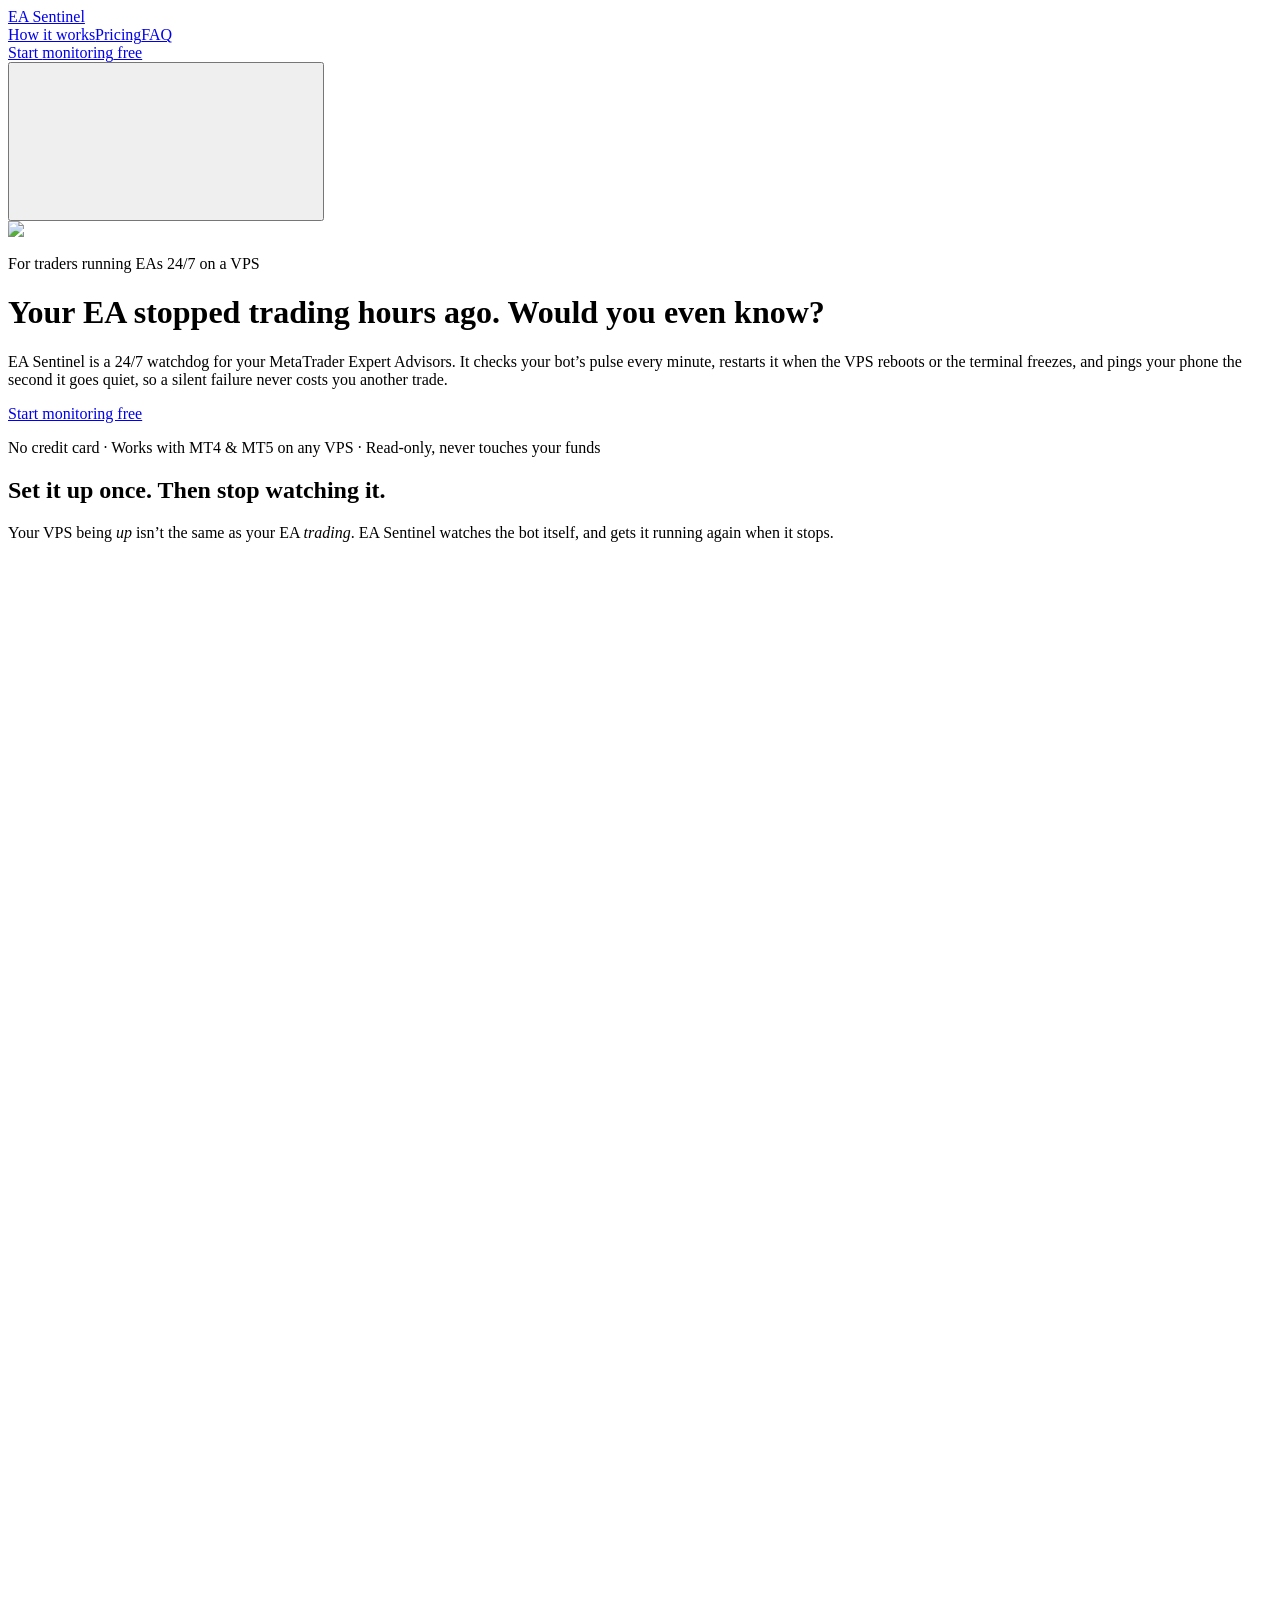
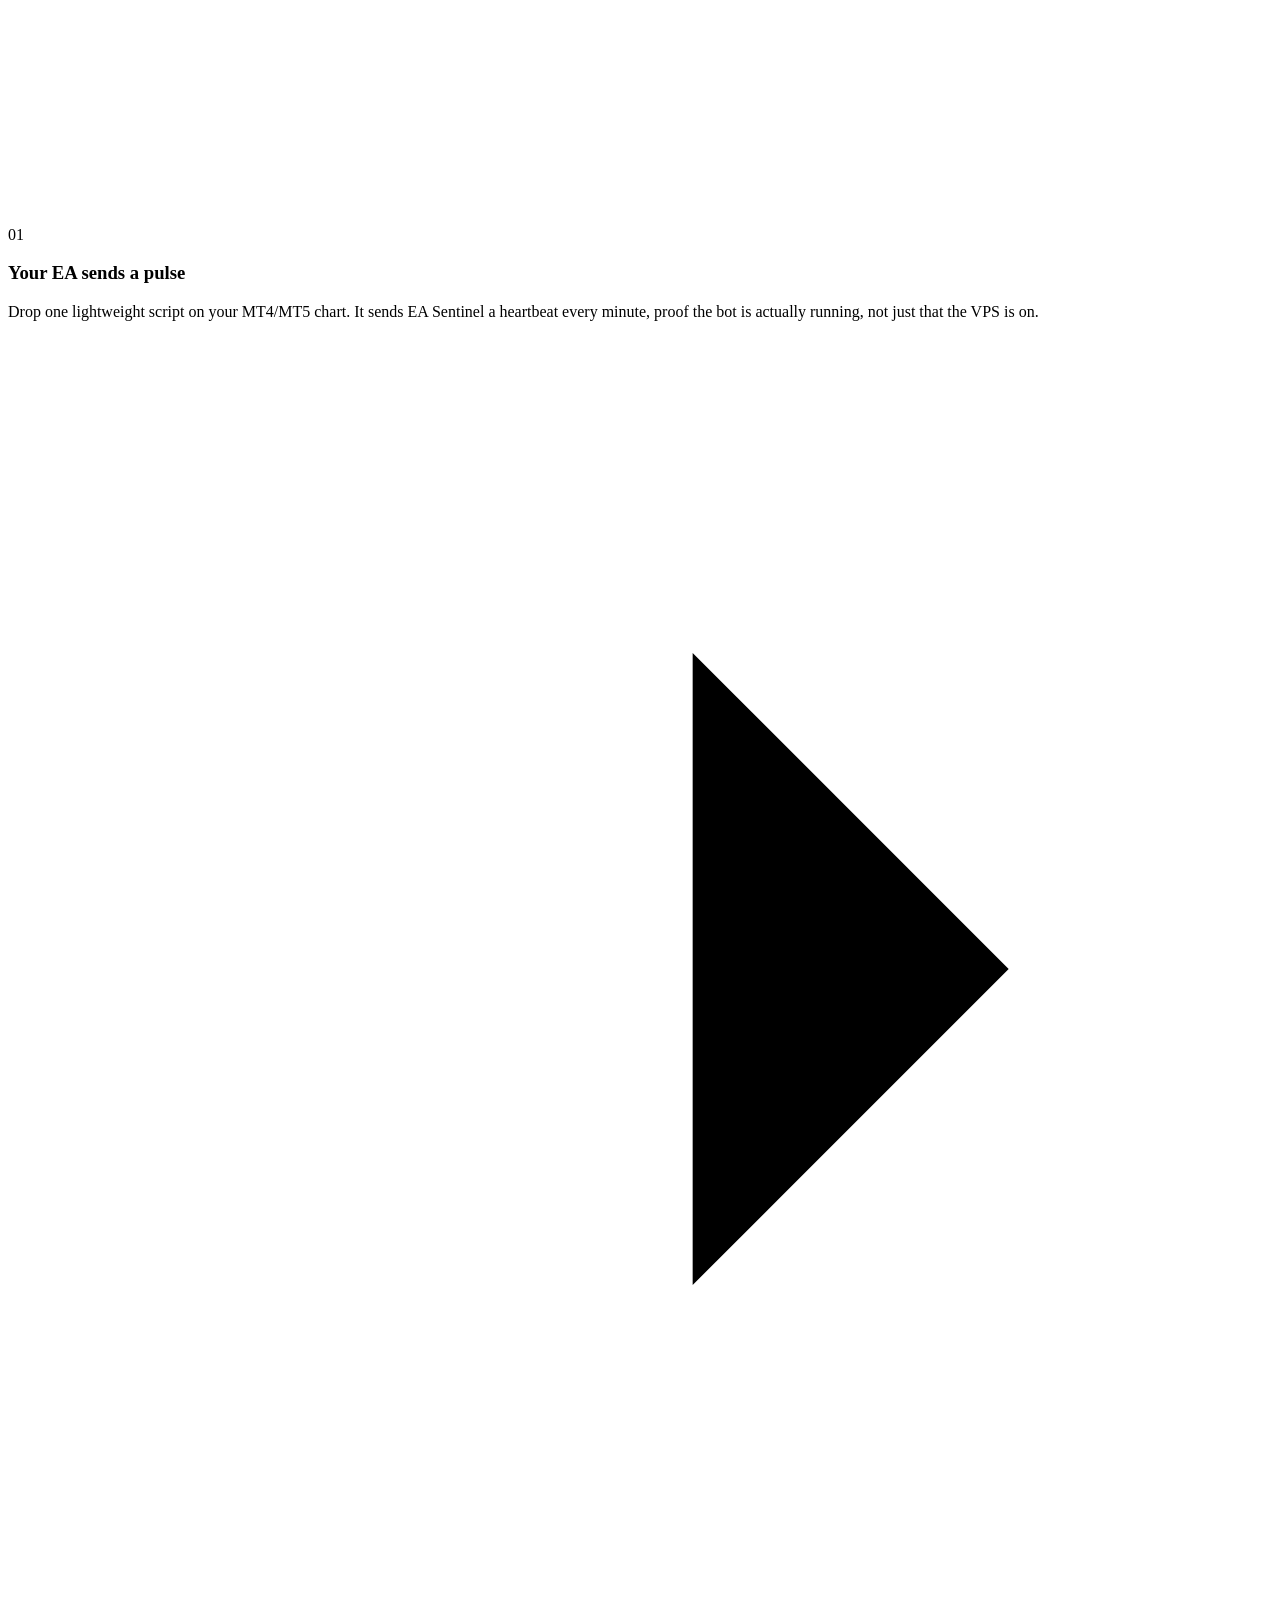
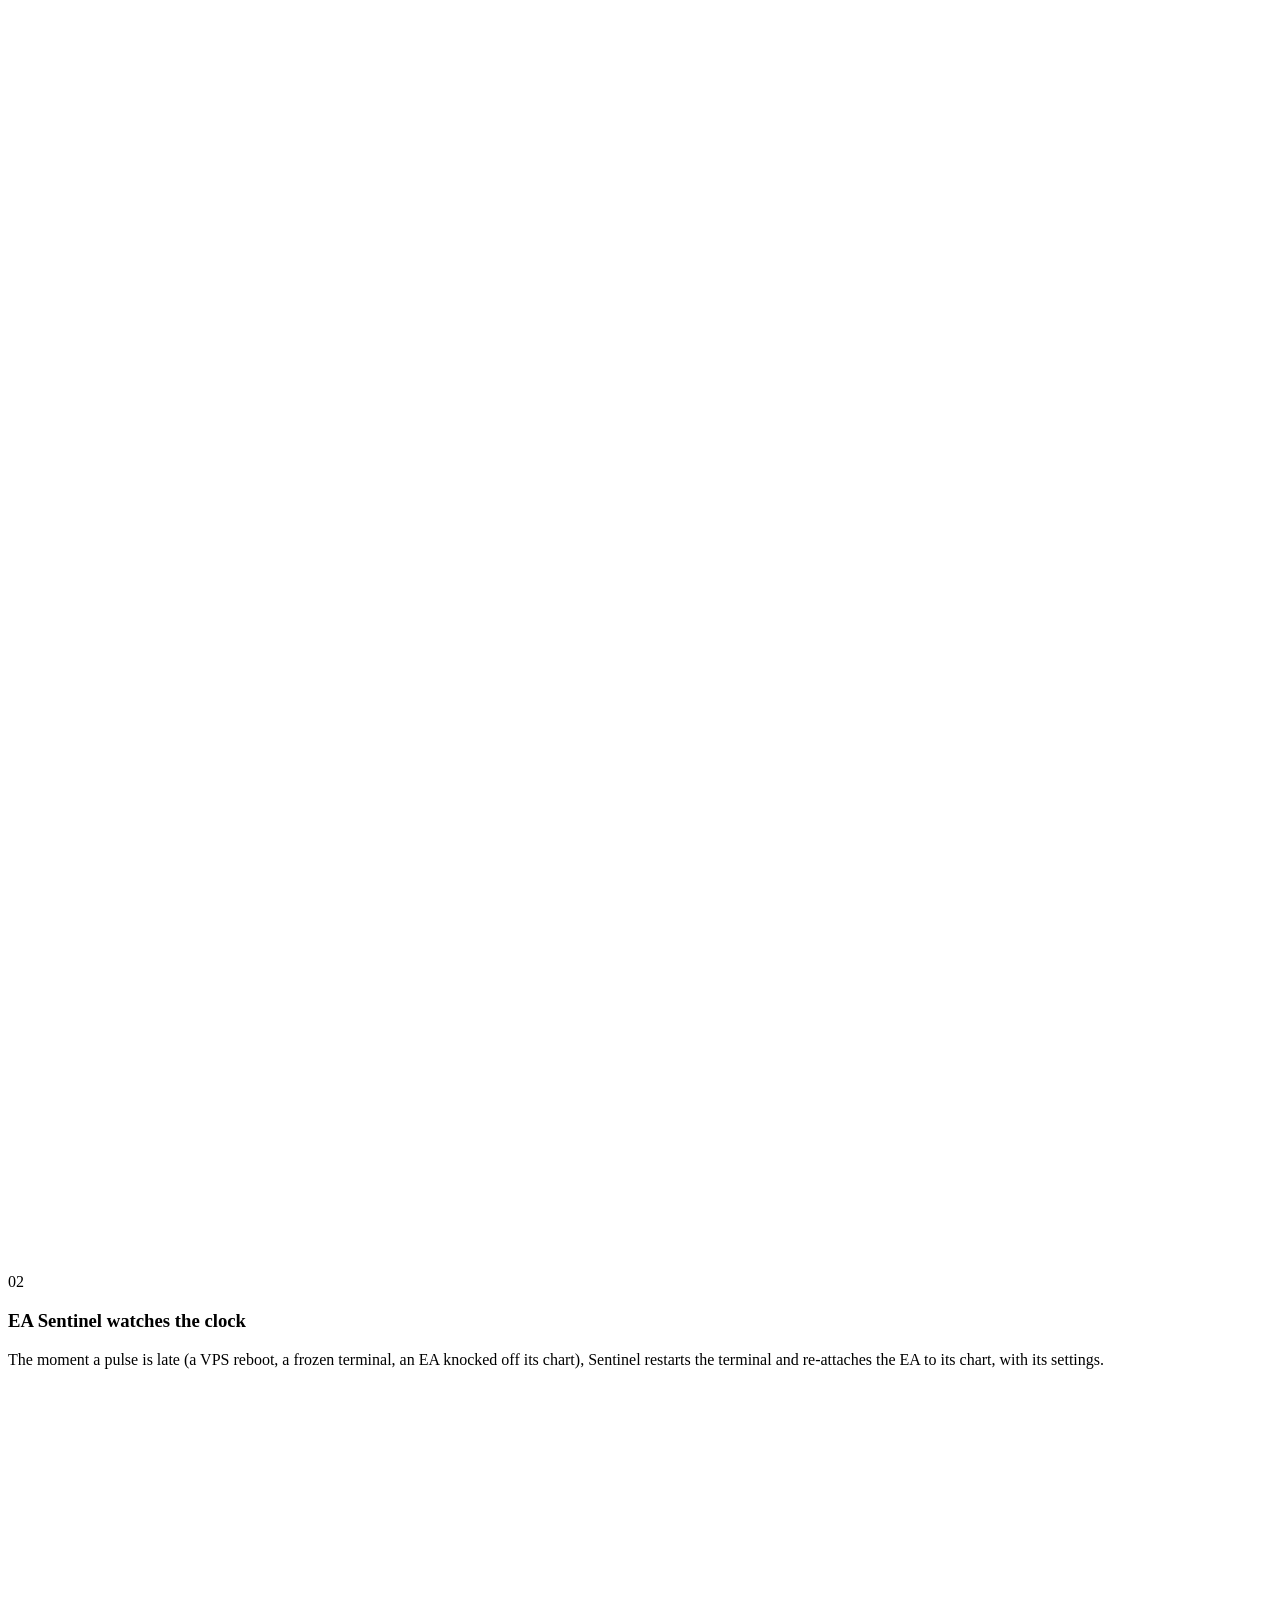
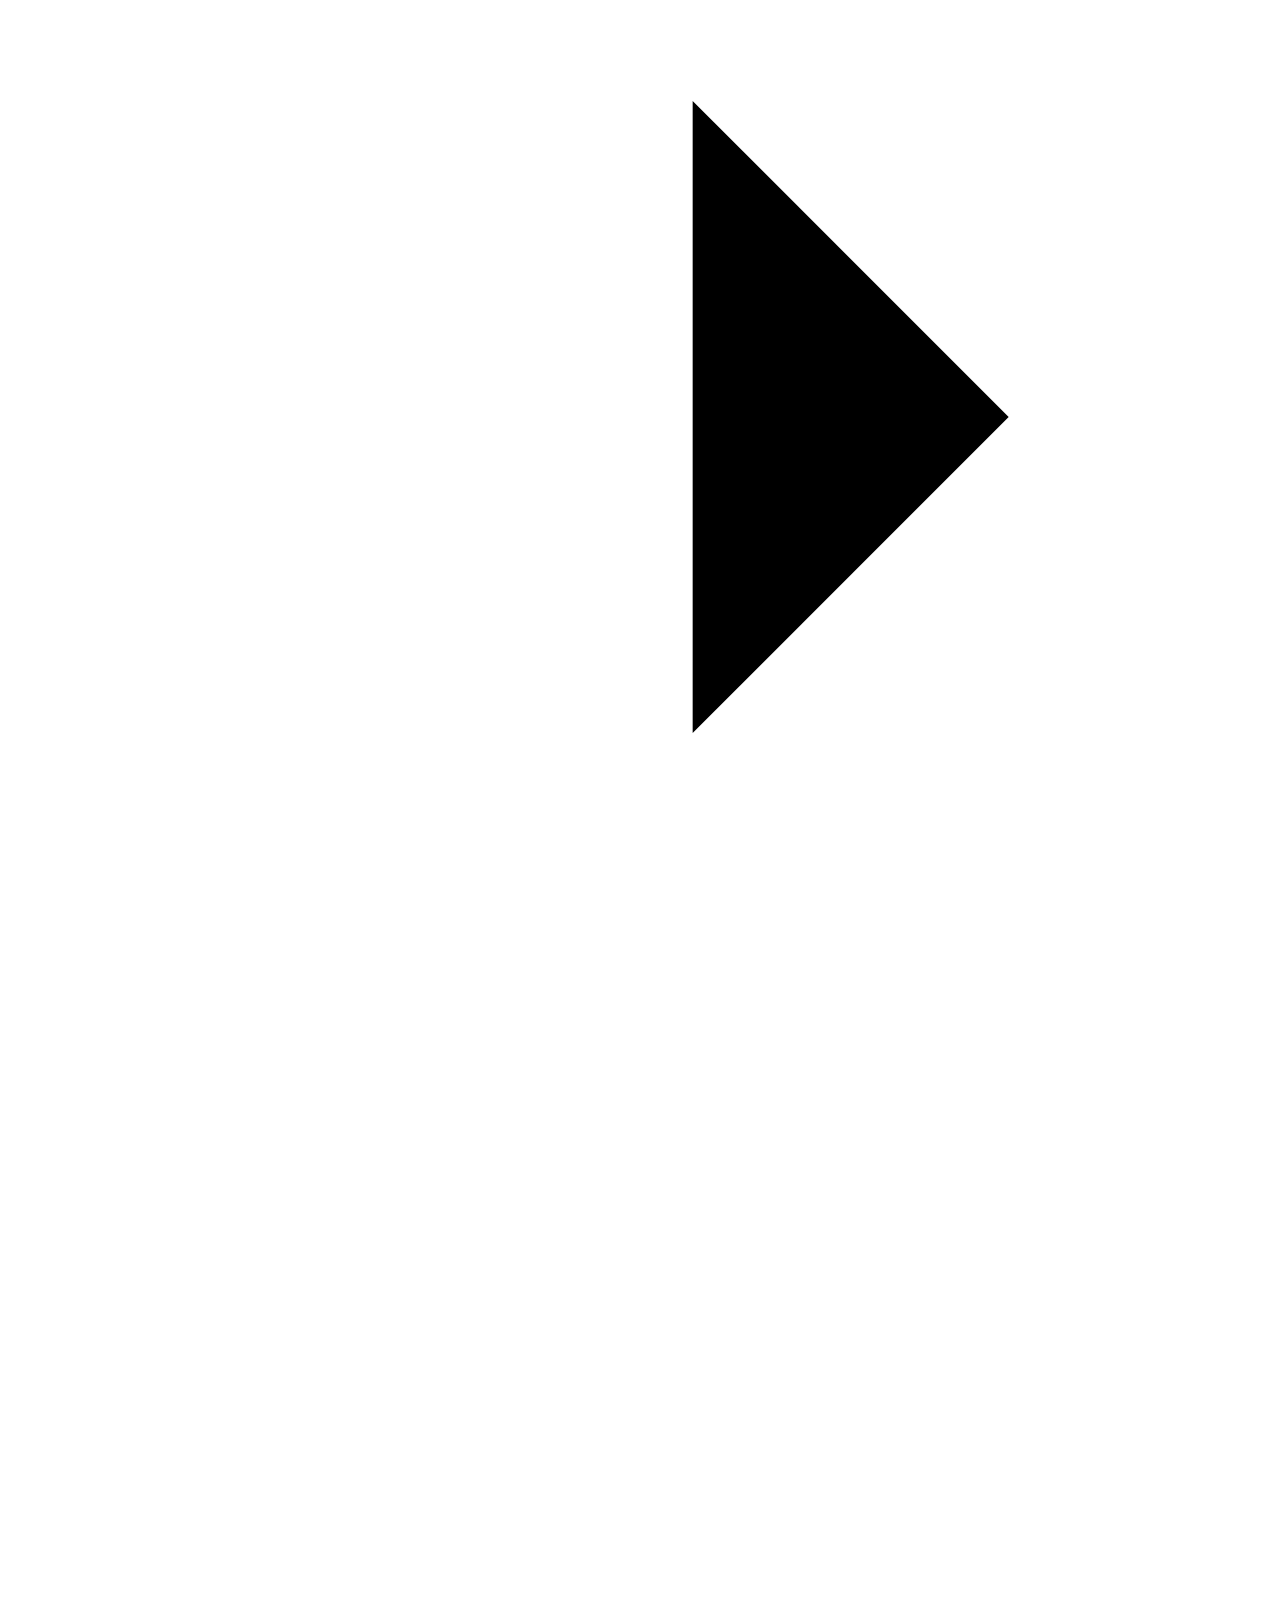
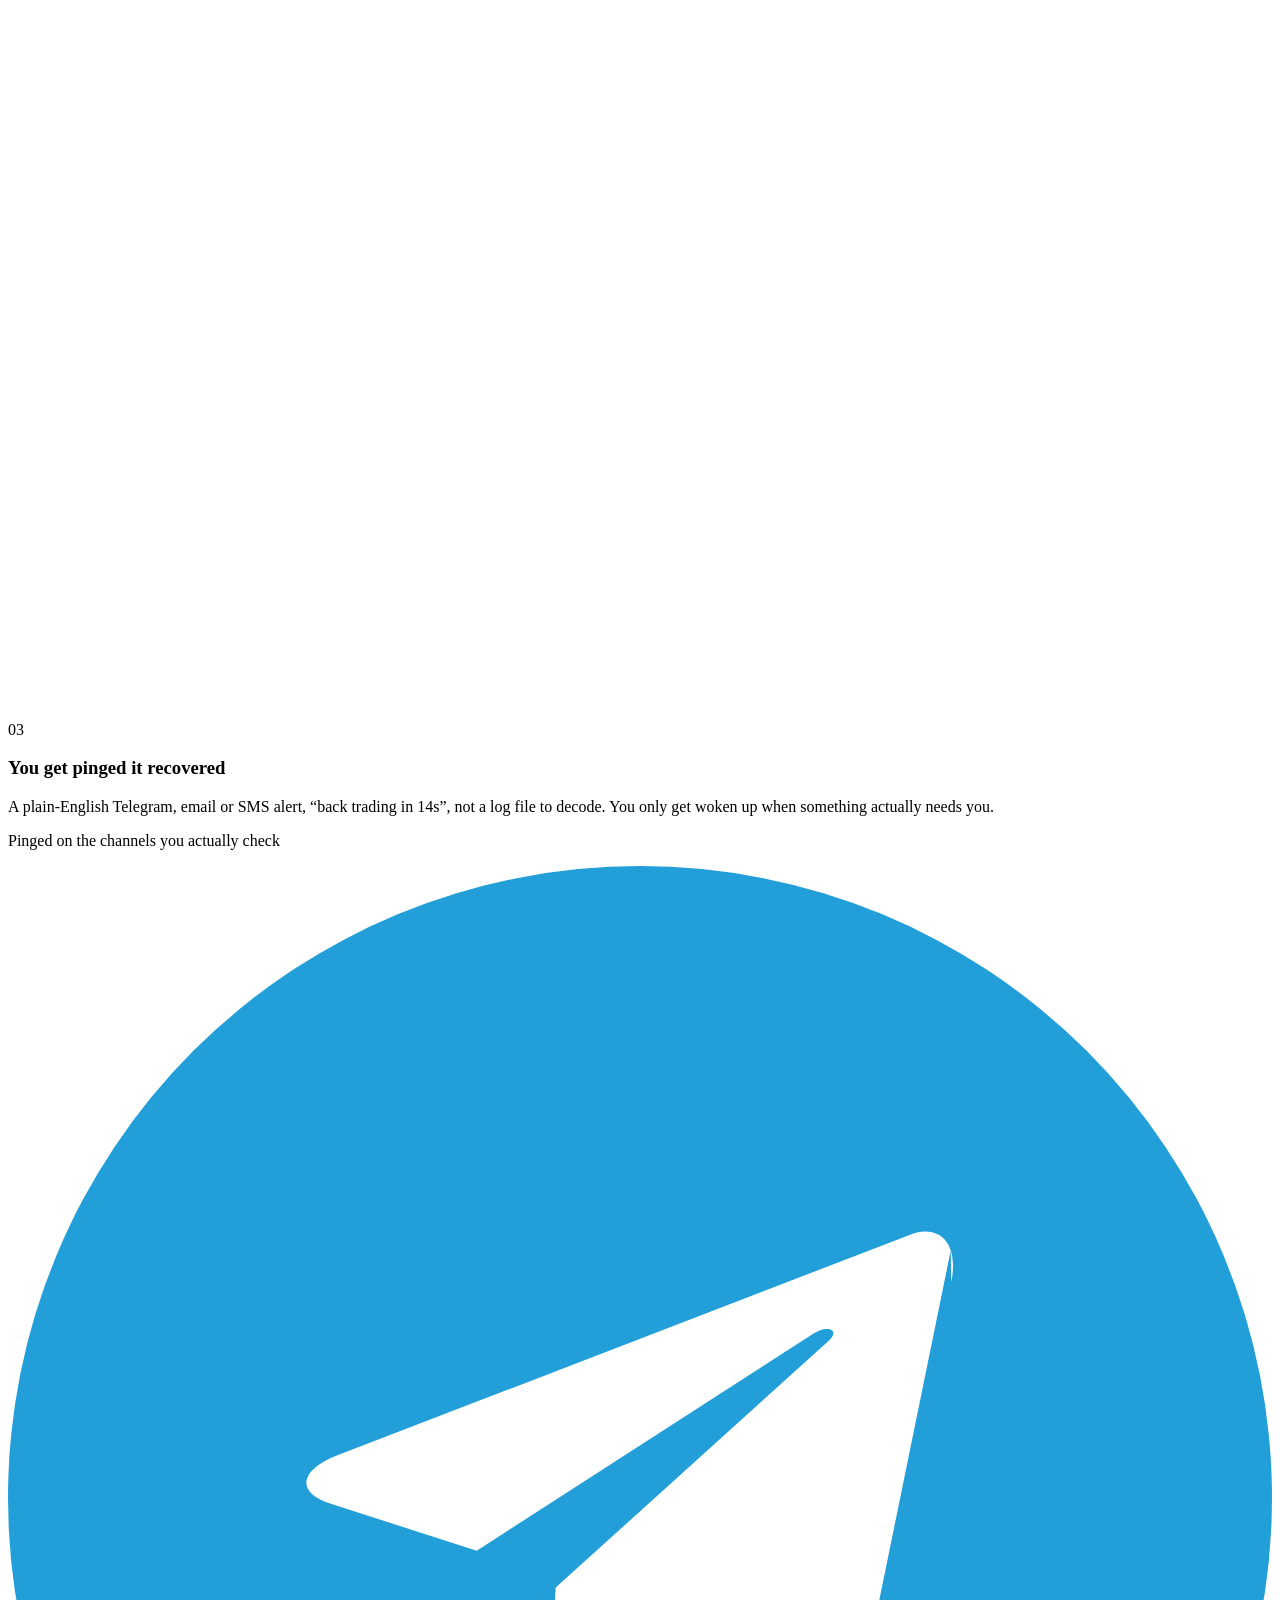
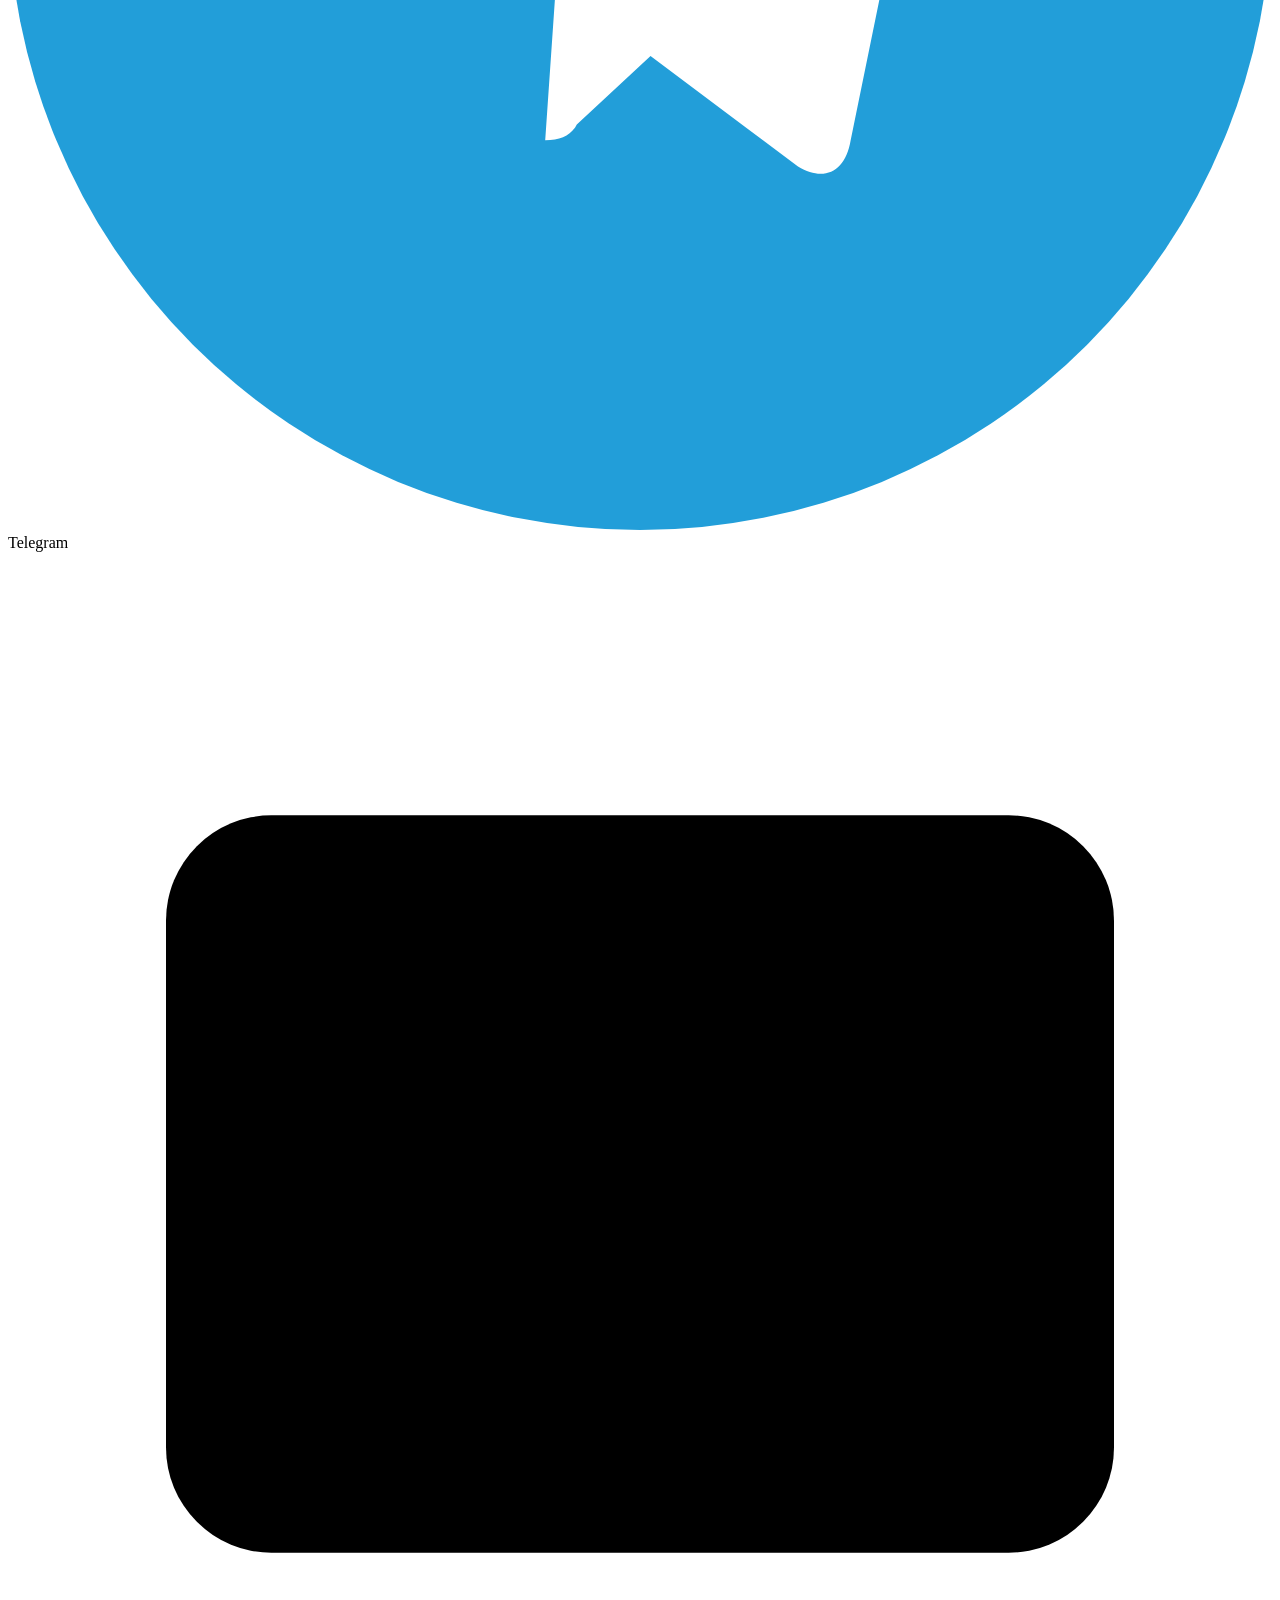
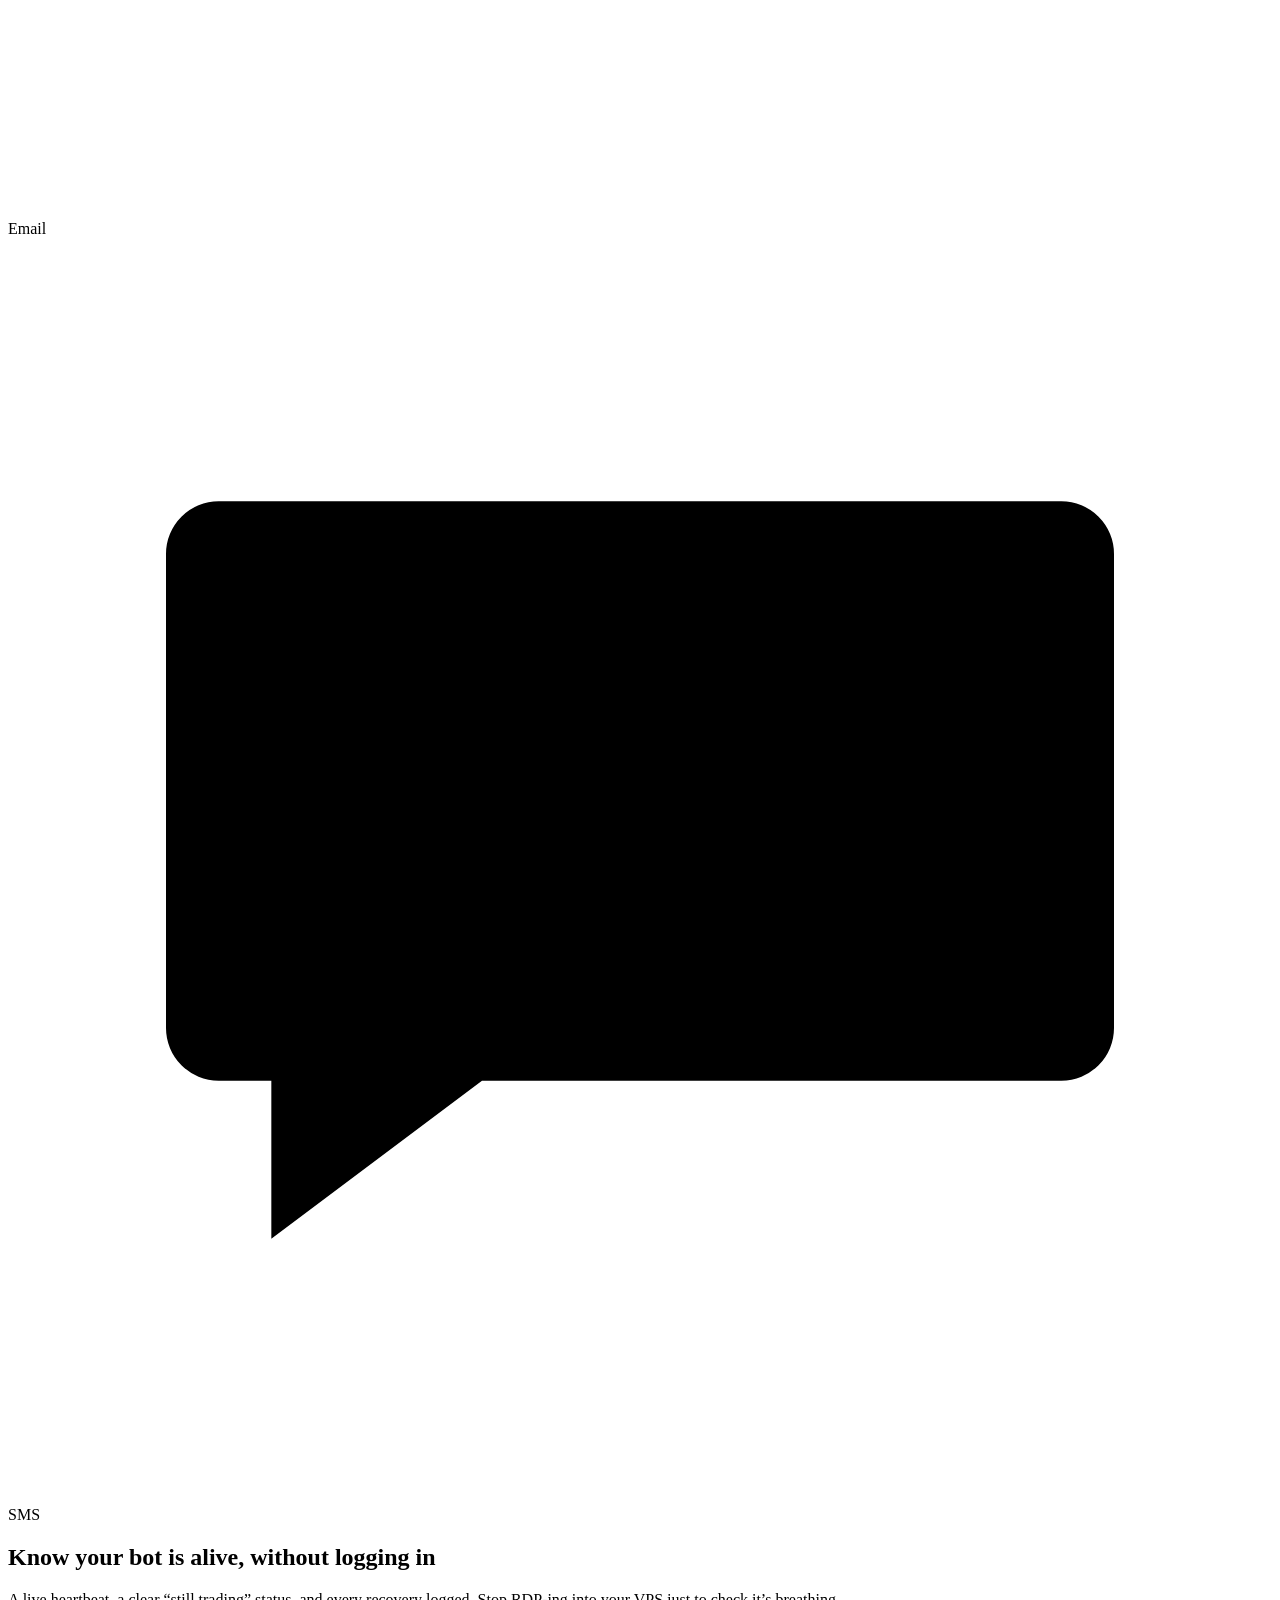
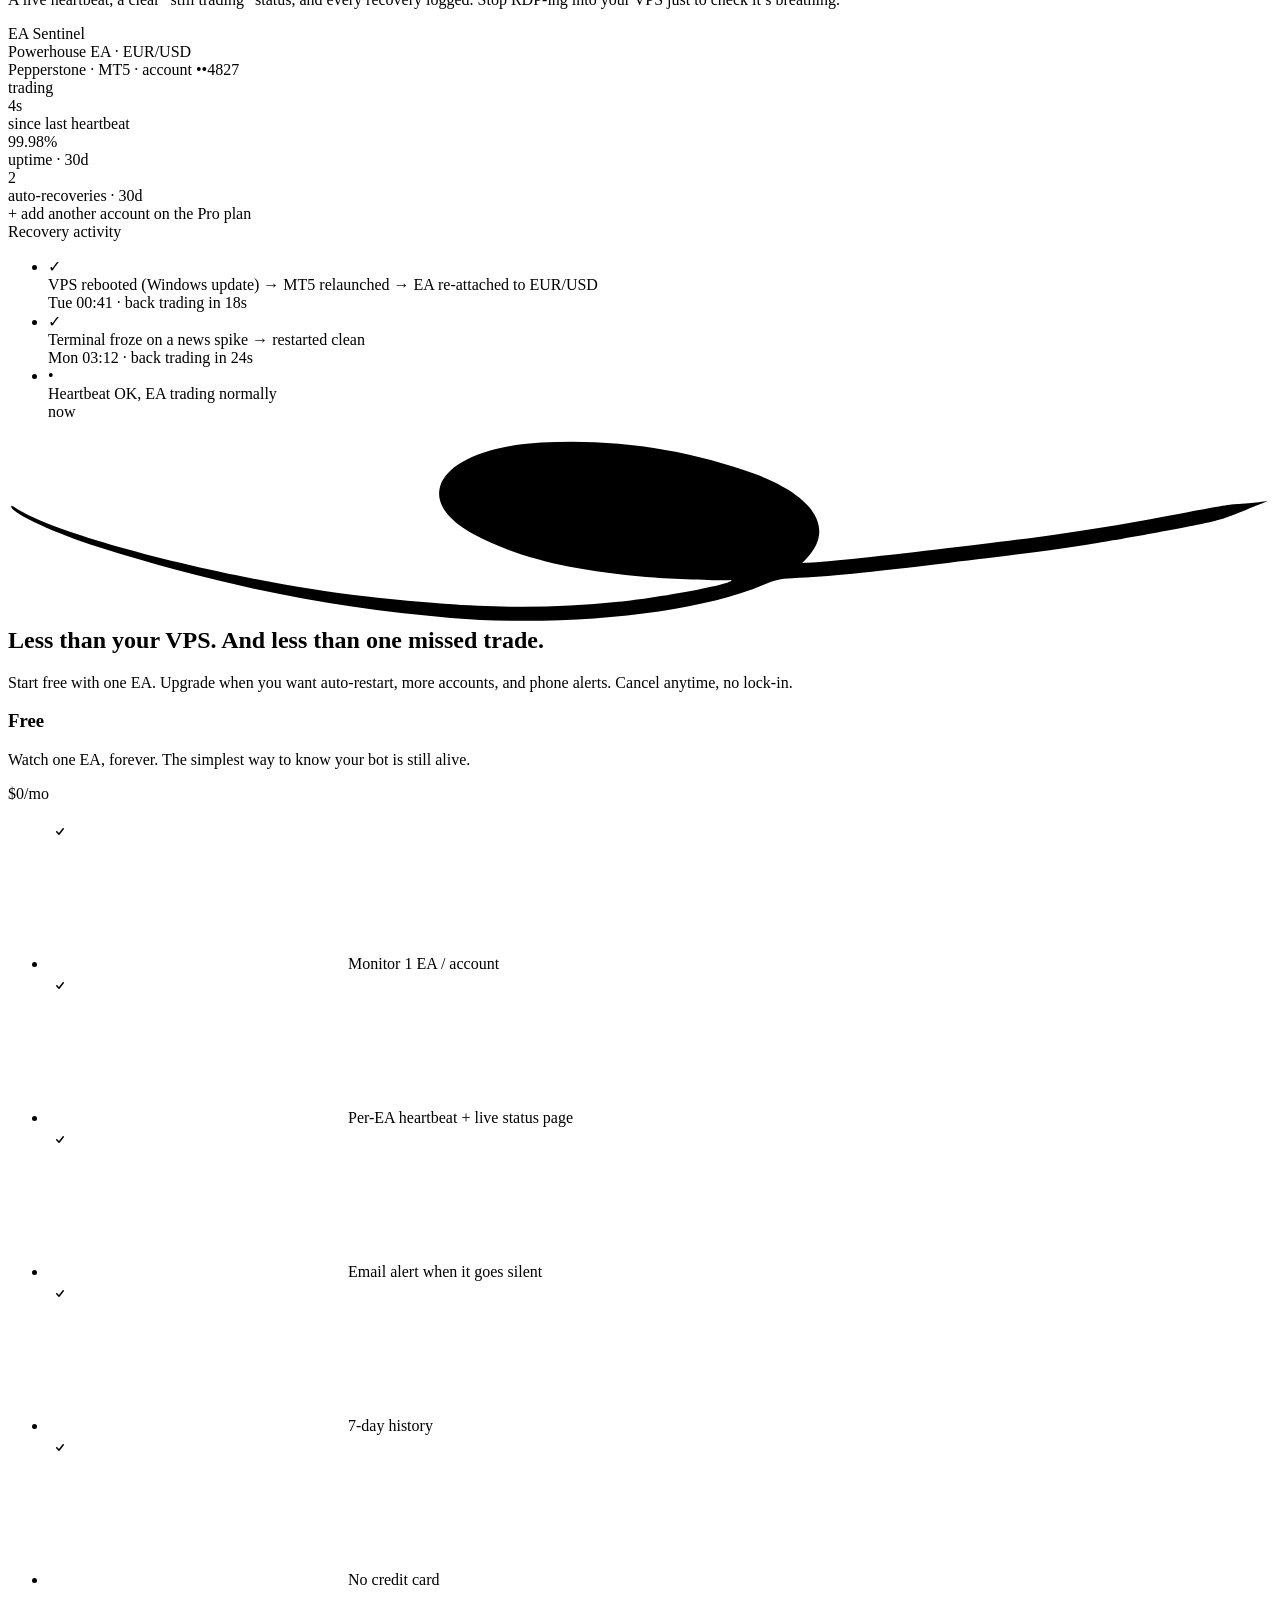
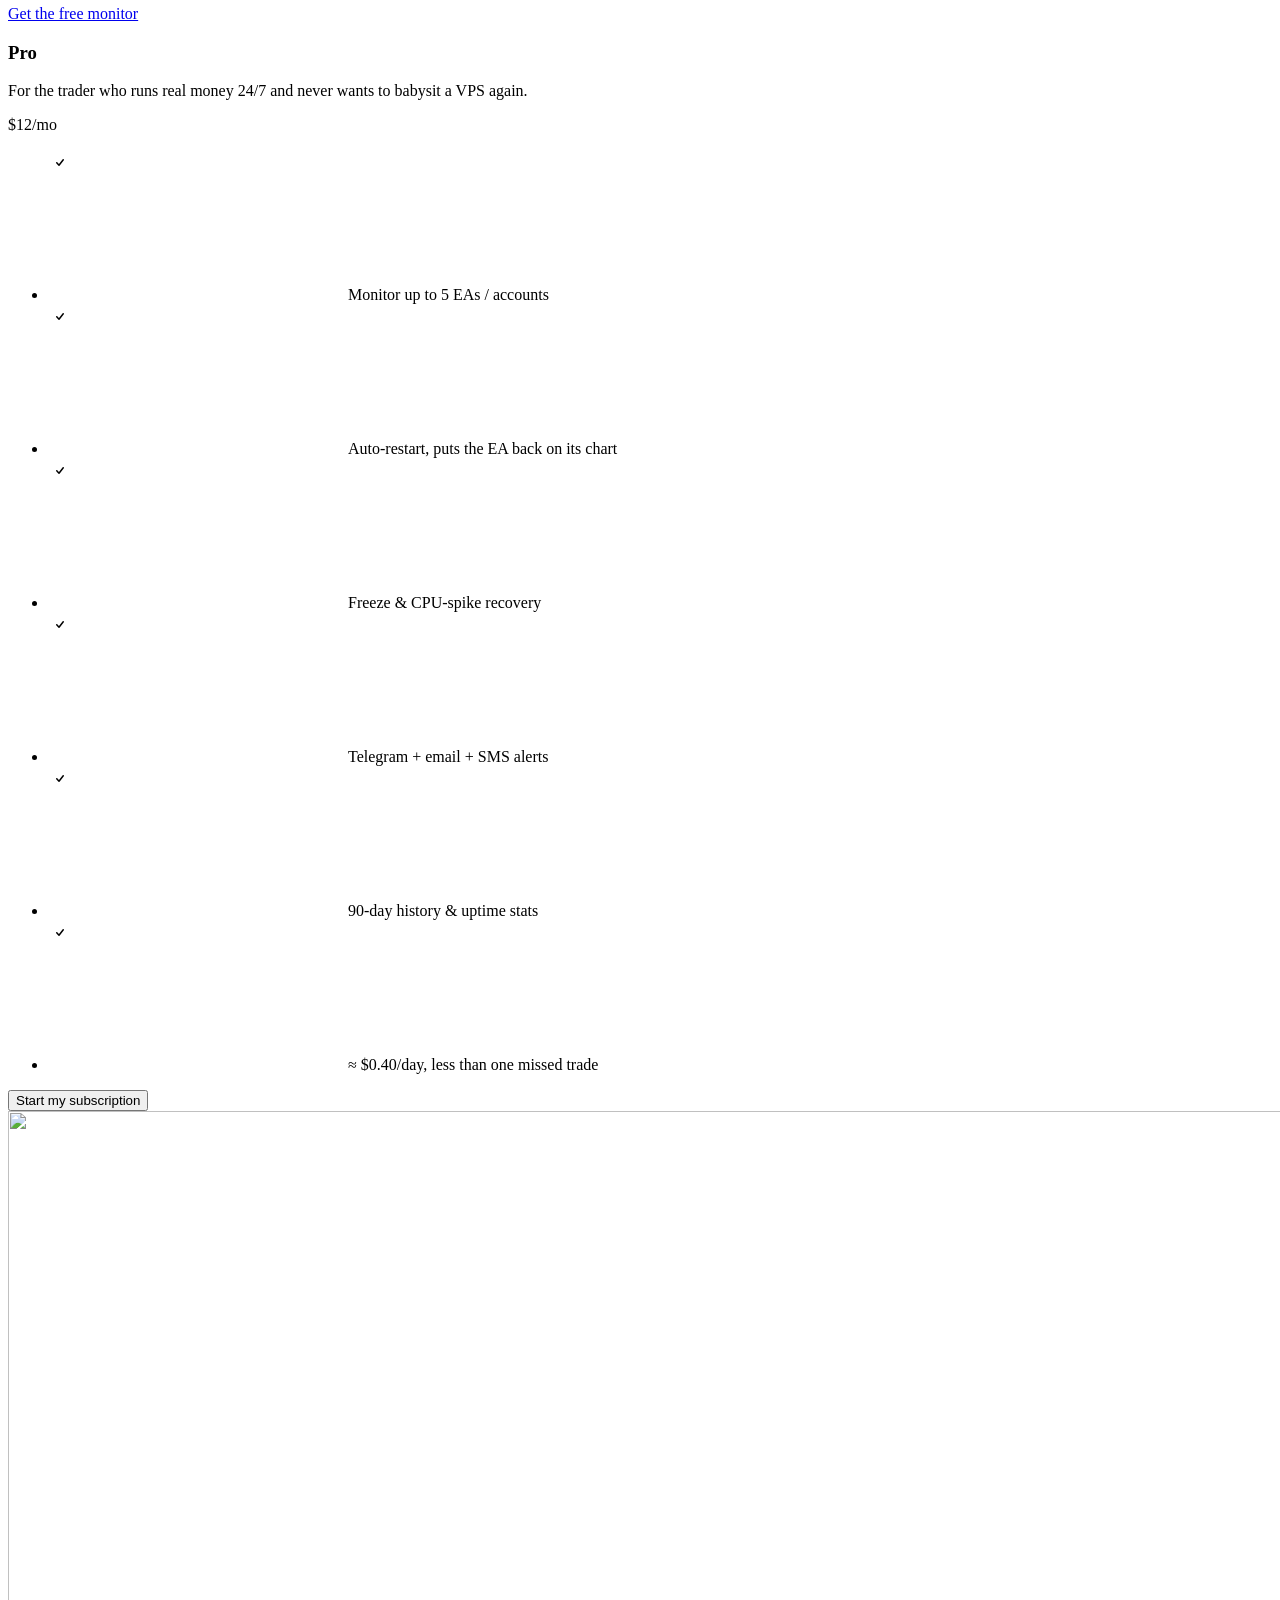
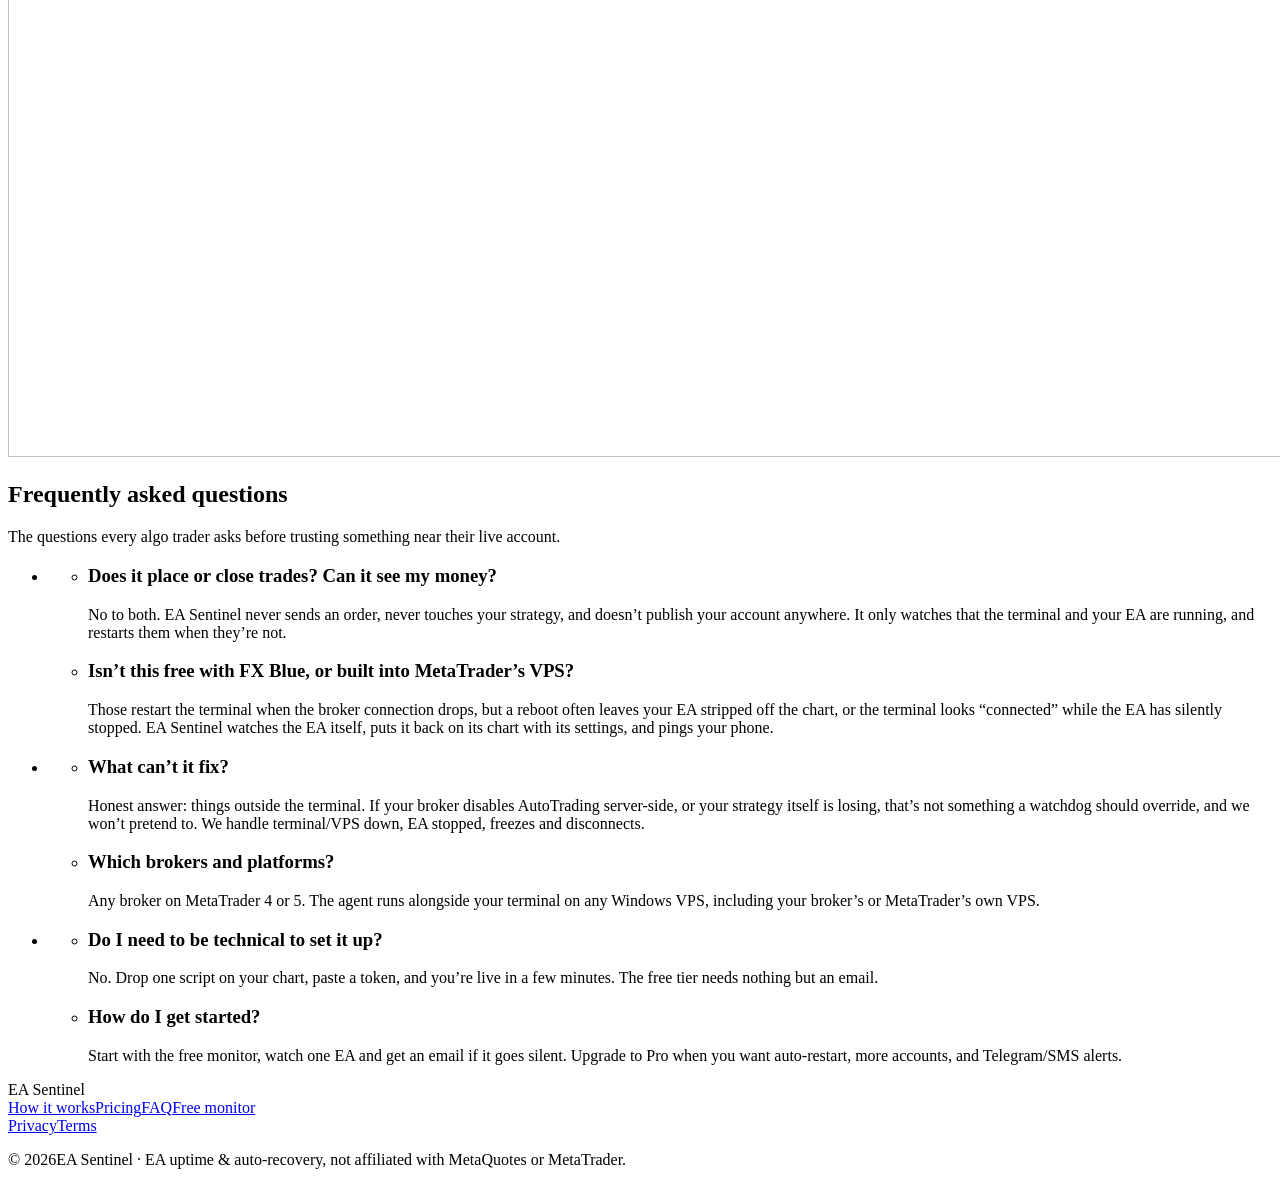
==== commit 6ed6adad: "De-slop copy (no em dashes), hero image on top on mobile, notification-channel icons Co-Authored-By:" ====
--- a/site/index.html
+++ b/site/index.html
@@ -1 +1 @@
-<!DOCTYPE html><html lang="en" class="h-full scroll-smooth bg-white antialiased inter_b1501620-module__QRdb3a__variable lexend_57c9c7f9-module__q5WlRW__variable"><head><meta charSet="utf-8"/><meta name="viewport" content="width=device-width, initial-scale=1"/><link rel="preload" href="/_next/static/media/83afe278b6a6bb3c-s.p.0q-301v4kxxnr.woff2" as="font" crossorigin="" type="font/woff2"/><link rel="preload" href="/_next/static/media/ca31d6821328a4e9-s.p.0w8w9q576xw20.woff2" as="font" crossorigin="" type="font/woff2"/><link rel="preload" as="image" href="/_next/static/media/telegram-alert.0z5qn2ge.tui5.png"/><link rel="stylesheet" href="/_next/static/chunks/0-qqut_308vqe.css" data-precedence="next"/><link rel="preload" as="script" fetchPriority="low" href="/_next/static/chunks/0m_w77bufgta7.js"/><script src="/_next/static/chunks/0t~alnn~v6duj.js" async=""></script><script src="/_next/static/chunks/01y1kaffzugfz.js" async=""></script><script src="/_next/static/chunks/05bqvsh-064hv.js" async=""></script><script src="/_next/static/chunks/turbopack-0cpwz_3w7h5dw.js" async=""></script><script src="/_next/static/chunks/0emqr1fn7a2fo.js" async=""></script><script src="/_next/static/chunks/0eewamb49pw7k.js" async=""></script><script src="/_next/static/chunks/0tuf_lp3pwi4..js" async=""></script><script src="/_next/static/chunks/167ew~b0_js1f.js" async=""></script><link rel="preload" href="https://umami.alastor.space/script.js" as="script"/><meta name="next-size-adjust" content=""/><title>EA Sentinel - Know the second your MT5 EA stops trading</title><meta name="description" content="A 24/7 watchdog for your MetaTrader Expert Advisors. Per-EA heartbeat monitoring, auto-restart, and a Telegram alert the moment your bot goes silent — so a dead EA never costs you another trade."/><link rel="canonical" href="https://mt5monitor.alastor.space/"/><meta property="og:title" content="EA Sentinel - Know the second your MT5 EA stops trading"/><meta property="og:description" content="A 24/7 watchdog for your MetaTrader Expert Advisors. Per-EA heartbeat monitoring, auto-restart, and a Telegram alert the moment your bot goes silent — so a dead EA never costs you another trade."/><meta property="og:url" content="https://mt5monitor.alastor.space/"/><meta property="og:site_name" content="EA Sentinel"/><meta property="og:image" content="https://mt5monitor.alastor.space/og.png"/><meta property="og:image:width" content="1280"/><meta property="og:image:height" content="720"/><meta property="og:image:alt" content="EA Sentinel"/><meta property="og:type" content="website"/><meta name="twitter:card" content="summary_large_image"/><meta name="twitter:title" content="EA Sentinel - Know the second your MT5 EA stops trading"/><meta name="twitter:description" content="A 24/7 watchdog for your MetaTrader Expert Advisors. Per-EA heartbeat monitoring, auto-restart, and a Telegram alert the moment your bot goes silent — so a dead EA never costs you another trade."/><meta name="twitter:image" content="https://mt5monitor.alastor.space/og.png"/><link rel="icon" href="/favicon.ico?favicon.02a6jicq6.8qs.ico" sizes="48x48" type="image/x-icon"/><script src="/_next/static/chunks/03~yq9q893hmn.js" noModule=""></script></head><body class="flex h-full flex-col"><div hidden=""><!--$--><!--/$--></div><header class="py-10"><div class="mx-auto max-w-7xl px-4 sm:px-6 lg:px-8"><nav class="relative z-50 flex justify-between"><div class="flex items-center md:gap-x-12"><a aria-label="Home" href="#"><div class="flex items-center gap-2 font-display text-lg font-semibold tracking-tight text-slate-900 h-10 w-auto" aria-label="EA Sentinel"><span class="relative flex h-2.5 w-2.5"><span class="absolute inline-flex h-full w-full animate-ping rounded-full bg-emerald-500 opacity-75"></span><span class="relative inline-flex h-2.5 w-2.5 rounded-full bg-emerald-600"></span></span>EA Sentinel</div></a><div class="hidden md:flex md:gap-x-6"><a class="inline-block rounded-lg px-2 py-1 text-sm text-slate-700 hover:bg-slate-100 hover:text-slate-900" href="#how">How it works</a><a class="inline-block rounded-lg px-2 py-1 text-sm text-slate-700 hover:bg-slate-100 hover:text-slate-900" href="#pricing">Pricing</a><a class="inline-block rounded-lg px-2 py-1 text-sm text-slate-700 hover:bg-slate-100 hover:text-slate-900" href="#faq">FAQ</a></div></div><div class="flex items-center gap-x-5 md:gap-x-8"><a class="group inline-flex items-center justify-center rounded-full py-2 px-4 text-sm font-semibold focus-visible:outline-2 focus-visible:outline-offset-2 bg-emerald-600 text-white hover:text-slate-100 hover:bg-emerald-500 active:bg-emerald-700 active:text-emerald-100 focus-visible:outline-emerald-600" color="emerald" variant="solid" href="#pricing"><span>Start <span class="hidden lg:inline">monitoring</span> free</span></a><div class="-mr-1 md:hidden"><div data-headlessui-state=""><button class="relative z-10 flex h-8 w-8 items-center justify-center focus:not-data-focus:outline-hidden" aria-label="Toggle Navigation" type="button" aria-expanded="false" data-headlessui-state=""><svg aria-hidden="true" class="h-3.5 w-3.5 overflow-visible stroke-slate-700" fill="none" stroke-width="2" stroke-linecap="round"><path d="M0 1H14M0 7H14M0 13H14" class="origin-center transition"></path><path d="M2 2L12 12M12 2L2 12" class="origin-center transition scale-90 opacity-0"></path></svg></button></div><span hidden="" style="position:fixed;top:1px;left:1px;width:1px;height:0;padding:0;margin:-1px;overflow:hidden;clip:rect(0, 0, 0, 0);white-space:nowrap;border-width:0;display:none"></span></div></div></nav></div></header><main><div class="mx-auto max-w-7xl px-4 sm:px-6 lg:px-8 pt-20 pb-16 text-center lg:pt-32"><p class="mx-auto mb-5 inline-flex items-center gap-2 rounded-full border border-emerald-600/20 bg-emerald-50 px-3 py-1 text-sm font-medium text-emerald-700"><span class="h-1.5 w-1.5 rounded-full bg-emerald-600"></span>For traders running EAs 24/7 on a VPS</p><h1 class="mx-auto max-w-4xl font-display text-5xl font-medium tracking-tight text-slate-900 sm:text-7xl">Your EA stopped trading hours ago.<!-- --> <span class="relative whitespace-nowrap text-emerald-600"><span class="relative">Would you even know?</span></span></h1><p class="mx-auto mt-6 max-w-2xl text-lg tracking-tight text-slate-700">EA Sentinel is a 24/7 watchdog for your MetaTrader Expert Advisors. It checks your bot’s pulse every minute, restarts it when the VPS reboots or the terminal freezes, and pings your phone the second it goes quiet — so a silent failure never costs you another trade.</p><div class="mt-10 flex justify-center"><a class="group inline-flex items-center justify-center rounded-full py-2 px-4 text-sm font-semibold focus-visible:outline-2 focus-visible:outline-offset-2 bg-emerald-600 text-white hover:text-slate-100 hover:bg-emerald-500 active:bg-emerald-700 active:text-emerald-100 focus-visible:outline-emerald-600" color="emerald" variant="solid" href="#pricing">Start monitoring free</a></div><p class="mt-4 text-sm text-slate-500">No credit card · Works with MT4 &amp; MT5 on any VPS · Read-only — never touches your funds</p><div class="mt-16 flex justify-center lg:mt-20"><div class="relative"><div class="absolute -inset-4 rounded-3xl bg-emerald-500/10 blur-2xl"></div><img alt="EA Sentinel Telegram alert: GoldScalper EA stopped responding on VPS-2 — auto-restart attempted, back trading in 14s" width="896" height="1200" decoding="async" data-nimg="1" class="relative w-64 rounded-3xl shadow-xl ring-1 ring-slate-900/5 sm:w-72" style="color:transparent" src="/_next/static/media/telegram-alert.0z5qn2ge.tui5.png"/></div></div></div><section id="how" aria-label="How it works" class="bg-white py-20 sm:py-32"><div class="mx-auto max-w-7xl px-4 sm:px-6 lg:px-8"><div class="mx-auto max-w-2xl md:text-center"><h2 class="font-display text-3xl tracking-tight text-slate-900 sm:text-4xl">Set it up once. Then stop watching it.</h2><p class="mt-4 text-lg tracking-tight text-slate-700">Your VPS being <em>up</em> isn’t the same as your EA <em>trading</em>. EA Sentinel watches the bot itself — and gets it running again when it stops.</p></div><div class="relative mt-16"><div class="grid gap-8 lg:grid-cols-3"><div class="relative rounded-3xl border border-slate-200 bg-slate-50 p-8 text-center"><div class="mx-auto flex h-14 w-14 items-center justify-center rounded-2xl bg-emerald-600 text-white"><svg viewBox="0 0 24 24" class="h-7 w-7 stroke-white"><path d="M3 12h3l2 5 4-12 2 7h4" fill="none" stroke-width="2" stroke-linecap="round" stroke-linejoin="round"></path></svg></div><div class="mt-5 font-mono text-sm text-emerald-600">01</div><h3 class="mt-1 font-display text-lg text-slate-900">Your EA sends a pulse</h3><p class="mt-2 text-sm text-slate-600">Drop one lightweight script on your MT4/MT5 chart. It sends EA Sentinel a heartbeat every minute — proof the bot is actually running, not just that the VPS is on.</p><div class="absolute top-1/2 -right-4 z-10 hidden -translate-y-1/2 text-emerald-400 lg:block"><svg viewBox="0 0 24 24" class="h-8 w-8 fill-none stroke-emerald-400"><path d="M5 12h14M13 6l6 6-6 6" stroke-width="2" stroke-linecap="round" stroke-linejoin="round"></path></svg></div></div><div class="relative rounded-3xl border border-slate-200 bg-slate-50 p-8 text-center"><div class="mx-auto flex h-14 w-14 items-center justify-center rounded-2xl bg-emerald-600 text-white"><svg viewBox="0 0 24 24" class="h-7 w-7 stroke-white"><path d="M12 7v5l3 2" fill="none" stroke-width="2" stroke-linecap="round" stroke-linejoin="round"></path><circle cx="12" cy="12" r="9" fill="none" stroke-width="2"></circle></svg></div><div class="mt-5 font-mono text-sm text-emerald-600">02</div><h3 class="mt-1 font-display text-lg text-slate-900">EA Sentinel watches the clock</h3><p class="mt-2 text-sm text-slate-600">The moment a pulse is late — a VPS reboot, a frozen terminal, an EA knocked off its chart — Sentinel restarts the terminal and re-attaches the EA to its chart, with its settings.</p><div class="absolute top-1/2 -right-4 z-10 hidden -translate-y-1/2 text-emerald-400 lg:block"><svg viewBox="0 0 24 24" class="h-8 w-8 fill-none stroke-emerald-400"><path d="M5 12h14M13 6l6 6-6 6" stroke-width="2" stroke-linecap="round" stroke-linejoin="round"></path></svg></div></div><div class="relative rounded-3xl border border-slate-200 bg-slate-50 p-8 text-center"><div class="mx-auto flex h-14 w-14 items-center justify-center rounded-2xl bg-emerald-600 text-white"><svg viewBox="0 0 24 24" class="h-7 w-7 stroke-white"><rect x="7" y="3" width="10" height="18" rx="2" fill="none" stroke-width="2"></rect><path d="M11 18h2" stroke-width="2" stroke-linecap="round"></path></svg></div><div class="mt-5 font-mono text-sm text-emerald-600">03</div><h3 class="mt-1 font-display text-lg text-slate-900">You get pinged it recovered</h3><p class="mt-2 text-sm text-slate-600">A plain-English Telegram, email or SMS alert — “back trading in 14s” — not a log file to decode. You only get woken up when something actually needs you.</p></div></div></div></div></section><section id="features" aria-label="Dashboard" class="bg-slate-50 py-20 sm:py-32"><div class="mx-auto max-w-7xl px-4 sm:px-6 lg:px-8"><div class="mx-auto max-w-2xl md:text-center"><h2 class="font-display text-3xl tracking-tight text-slate-900 sm:text-4xl">Know your bot is alive — without logging in</h2><p class="mt-4 text-lg tracking-tight text-slate-700">A live heartbeat, a clear “still trading” status, and every recovery logged. Stop RDP-ing into your VPS just to check it’s breathing.</p></div><div class="mx-auto mt-14 max-w-4xl overflow-hidden rounded-2xl bg-white shadow-xl ring-1 ring-slate-900/5"><div class="flex items-center gap-2 border-b border-slate-100 bg-slate-50 px-4 py-3"><span class="h-3 w-3 rounded-full bg-red-300"></span><span class="h-3 w-3 rounded-full bg-yellow-300"></span><span class="h-3 w-3 rounded-full bg-green-300"></span><span class="ml-3 text-xs text-slate-400">EA Sentinel</span></div><div class="grid gap-px bg-slate-100 lg:grid-cols-3"><div class="bg-white p-5 lg:col-span-2"><div class="rounded-xl border border-emerald-200 bg-emerald-50/60 p-5"><div class="flex items-center justify-between"><div><div class="text-base font-semibold text-slate-900">Powerhouse EA · EUR/USD</div><div class="mt-0.5 text-xs text-slate-500">Pepperstone · MT5 · account ••4827</div></div><span class="inline-flex items-center gap-2 rounded-full border border-emerald-300 px-3 py-1 text-xs text-emerald-700"><span class="relative flex h-2 w-2"><span class="absolute inline-flex h-full w-full animate-ping rounded-full bg-emerald-500 opacity-75"></span><span class="relative inline-flex h-2 w-2 rounded-full bg-emerald-600"></span></span>trading</span></div><div class="mt-5 grid grid-cols-3 gap-4 text-xs"><div><div class="text-2xl font-bold text-emerald-600">4s</div><div class="text-slate-500">since last heartbeat</div></div><div><div class="text-2xl font-bold text-slate-900">99.98%</div><div class="text-slate-500">uptime · 30d</div></div><div><div class="text-2xl font-bold text-slate-900">2</div><div class="text-slate-500">auto-recoveries · 30d</div></div></div></div><div class="mt-3 flex items-center gap-2 text-xs text-slate-400"><span class="h-1.5 w-1.5 rounded-full bg-slate-300"></span> + add another account on the Pro plan</div></div><div class="bg-white p-5"><div class="mb-3 text-xs font-semibold text-slate-700">Recovery activity</div><ul class="space-y-3 text-xs"><li class="flex gap-2"><span class="text-emerald-600">✓</span><div><div class="text-slate-700">VPS rebooted (Windows update) → MT5 relaunched → EA re-attached to EUR/USD</div><div class="text-slate-400">Tue 00:41 · back trading in 18s</div></div></li><li class="flex gap-2"><span class="text-emerald-600">✓</span><div><div class="text-slate-700">Terminal froze on a news spike → restarted clean</div><div class="text-slate-400">Mon 03:12 · back trading in 24s</div></div></li><li class="flex gap-2"><span class="text-slate-400">•</span><div><div class="text-slate-500">Heartbeat OK — EA trading normally</div><div class="text-slate-400">now</div></div></li></ul></div></div></div></div></section><section id="pricing" aria-label="Pricing" class="bg-slate-900 py-20 sm:py-32"><div class="mx-auto max-w-7xl px-4 sm:px-6 lg:px-8"><div class="md:text-center"><h2 class="font-display text-3xl tracking-tight text-white sm:text-4xl"><span class="relative whitespace-nowrap"><svg aria-hidden="true" viewBox="0 0 281 40" preserveAspectRatio="none" class="absolute top-1/2 left-0 h-[1em] w-full fill-emerald-500"><path fill-rule="evenodd" clip-rule="evenodd" d="M240.172 22.994c-8.007 1.246-15.477 2.23-31.26 4.114-18.506 2.21-26.323 2.977-34.487 3.386-2.971.149-3.727.324-6.566 1.523-15.124 6.388-43.775 9.404-69.425 7.31-26.207-2.14-50.986-7.103-78-15.624C10.912 20.7.988 16.143.734 14.657c-.066-.381.043-.344 1.324.456 10.423 6.506 49.649 16.322 77.8 19.468 23.708 2.65 38.249 2.95 55.821 1.156 9.407-.962 24.451-3.773 25.101-4.692.074-.104.053-.155-.058-.135-1.062.195-13.863-.271-18.848-.687-16.681-1.389-28.722-4.345-38.142-9.364-15.294-8.15-7.298-19.232 14.802-20.514 16.095-.934 32.793 1.517 47.423 6.96 13.524 5.033 17.942 12.326 11.463 18.922l-.859.874.697-.006c2.681-.026 15.304-1.302 29.208-2.953 25.845-3.07 35.659-4.519 54.027-7.978 9.863-1.858 11.021-2.048 13.055-2.145a61.901 61.901 0 0 0 4.506-.417c1.891-.259 2.151-.267 1.543-.047-.402.145-2.33.913-4.285 1.707-4.635 1.882-5.202 2.07-8.736 2.903-3.414.805-19.773 3.797-26.404 4.829Z"></path></svg><span class="relative">Less than your VPS.</span></span> <!-- -->And less than one missed trade.</h2><p class="mt-4 text-lg text-slate-400">Start free with one EA. Upgrade when you want auto-restart, more accounts, and phone alerts. Cancel anytime — no lock-in.</p></div><div class="-mx-4 mt-16 grid max-w-2xl grid-cols-1 gap-y-10 sm:mx-auto lg:max-w-3xl lg:grid-cols-2 lg:gap-x-8"><section class="flex flex-col rounded-3xl px-6 sm:px-8 lg:py-8"><h3 class="mt-5 font-display text-lg text-white">Free</h3><p class="mt-2 text-base text-slate-400">Watch one EA, forever. The simplest way to know your bot is still alive.</p><p class="order-first font-display text-5xl font-light tracking-tight text-white">$0<span class="text-2xl">/mo</span></p><ul role="list" class="order-last mt-10 flex flex-col gap-y-3 text-sm text-slate-200"><li class="flex"><svg aria-hidden="true" class="h-6 w-6 flex-none fill-current stroke-current text-slate-400"><path d="M9.307 12.248a.75.75 0 1 0-1.114 1.004l1.114-1.004ZM11 15.25l-.557.502a.75.75 0 0 0 1.15-.043L11 15.25Zm4.844-5.041a.75.75 0 0 0-1.188-.918l1.188.918Zm-7.651 3.043 2.25 2.5 1.114-1.004-2.25-2.5-1.114 1.004Zm3.4 2.457 4.25-5.5-1.187-.918-4.25 5.5 1.188.918Z" stroke-width="0"></path><circle cx="12" cy="12" r="8.25" fill="none" stroke-width="1.5" stroke-linecap="round" stroke-linejoin="round"></circle></svg><span class="ml-4">Monitor 1 EA / account</span></li><li class="flex"><svg aria-hidden="true" class="h-6 w-6 flex-none fill-current stroke-current text-slate-400"><path d="M9.307 12.248a.75.75 0 1 0-1.114 1.004l1.114-1.004ZM11 15.25l-.557.502a.75.75 0 0 0 1.15-.043L11 15.25Zm4.844-5.041a.75.75 0 0 0-1.188-.918l1.188.918Zm-7.651 3.043 2.25 2.5 1.114-1.004-2.25-2.5-1.114 1.004Zm3.4 2.457 4.25-5.5-1.187-.918-4.25 5.5 1.188.918Z" stroke-width="0"></path><circle cx="12" cy="12" r="8.25" fill="none" stroke-width="1.5" stroke-linecap="round" stroke-linejoin="round"></circle></svg><span class="ml-4">Per-EA heartbeat + live status page</span></li><li class="flex"><svg aria-hidden="true" class="h-6 w-6 flex-none fill-current stroke-current text-slate-400"><path d="M9.307 12.248a.75.75 0 1 0-1.114 1.004l1.114-1.004ZM11 15.25l-.557.502a.75.75 0 0 0 1.15-.043L11 15.25Zm4.844-5.041a.75.75 0 0 0-1.188-.918l1.188.918Zm-7.651 3.043 2.25 2.5 1.114-1.004-2.25-2.5-1.114 1.004Zm3.4 2.457 4.25-5.5-1.187-.918-4.25 5.5 1.188.918Z" stroke-width="0"></path><circle cx="12" cy="12" r="8.25" fill="none" stroke-width="1.5" stroke-linecap="round" stroke-linejoin="round"></circle></svg><span class="ml-4">Email alert when it goes silent</span></li><li class="flex"><svg aria-hidden="true" class="h-6 w-6 flex-none fill-current stroke-current text-slate-400"><path d="M9.307 12.248a.75.75 0 1 0-1.114 1.004l1.114-1.004ZM11 15.25l-.557.502a.75.75 0 0 0 1.15-.043L11 15.25Zm4.844-5.041a.75.75 0 0 0-1.188-.918l1.188.918Zm-7.651 3.043 2.25 2.5 1.114-1.004-2.25-2.5-1.114 1.004Zm3.4 2.457 4.25-5.5-1.187-.918-4.25 5.5 1.188.918Z" stroke-width="0"></path><circle cx="12" cy="12" r="8.25" fill="none" stroke-width="1.5" stroke-linecap="round" stroke-linejoin="round"></circle></svg><span class="ml-4">7-day history</span></li><li class="flex"><svg aria-hidden="true" class="h-6 w-6 flex-none fill-current stroke-current text-slate-400"><path d="M9.307 12.248a.75.75 0 1 0-1.114 1.004l1.114-1.004ZM11 15.25l-.557.502a.75.75 0 0 0 1.15-.043L11 15.25Zm4.844-5.041a.75.75 0 0 0-1.188-.918l1.188.918Zm-7.651 3.043 2.25 2.5 1.114-1.004-2.25-2.5-1.114 1.004Zm3.4 2.457 4.25-5.5-1.187-.918-4.25 5.5 1.188.918Z" stroke-width="0"></path><circle cx="12" cy="12" r="8.25" fill="none" stroke-width="1.5" stroke-linecap="round" stroke-linejoin="round"></circle></svg><span class="ml-4">No credit card</span></li></ul><a class="group inline-flex ring-1 items-center justify-center rounded-full py-2 px-4 text-sm ring-slate-700 text-white hover:ring-slate-500 active:ring-slate-700 active:text-slate-400 focus-visible:outline-white mt-8" variant="outline" color="white" aria-label="Get started with the Free plan for $0" href="https://ea-sentinel-heartbeat.easentinel.workers.dev">Get the free monitor</a></section><section class="flex flex-col rounded-3xl px-6 sm:px-8 order-first bg-emerald-600 py-8 lg:order-0"><h3 class="mt-5 font-display text-lg text-white">Pro</h3><p class="mt-2 text-base text-white">For the trader who runs real money 24/7 and never wants to babysit a VPS again.</p><p class="order-first font-display text-5xl font-light tracking-tight text-white">$12<span class="text-2xl">/mo</span></p><ul role="list" class="order-last mt-10 flex flex-col gap-y-3 text-sm text-white"><li class="flex"><svg aria-hidden="true" class="h-6 w-6 flex-none fill-current stroke-current text-white"><path d="M9.307 12.248a.75.75 0 1 0-1.114 1.004l1.114-1.004ZM11 15.25l-.557.502a.75.75 0 0 0 1.15-.043L11 15.25Zm4.844-5.041a.75.75 0 0 0-1.188-.918l1.188.918Zm-7.651 3.043 2.25 2.5 1.114-1.004-2.25-2.5-1.114 1.004Zm3.4 2.457 4.25-5.5-1.187-.918-4.25 5.5 1.188.918Z" stroke-width="0"></path><circle cx="12" cy="12" r="8.25" fill="none" stroke-width="1.5" stroke-linecap="round" stroke-linejoin="round"></circle></svg><span class="ml-4">Monitor up to 5 EAs / accounts</span></li><li class="flex"><svg aria-hidden="true" class="h-6 w-6 flex-none fill-current stroke-current text-white"><path d="M9.307 12.248a.75.75 0 1 0-1.114 1.004l1.114-1.004ZM11 15.25l-.557.502a.75.75 0 0 0 1.15-.043L11 15.25Zm4.844-5.041a.75.75 0 0 0-1.188-.918l1.188.918Zm-7.651 3.043 2.25 2.5 1.114-1.004-2.25-2.5-1.114 1.004Zm3.4 2.457 4.25-5.5-1.187-.918-4.25 5.5 1.188.918Z" stroke-width="0"></path><circle cx="12" cy="12" r="8.25" fill="none" stroke-width="1.5" stroke-linecap="round" stroke-linejoin="round"></circle></svg><span class="ml-4">Auto-restart — puts the EA back on its chart</span></li><li class="flex"><svg aria-hidden="true" class="h-6 w-6 flex-none fill-current stroke-current text-white"><path d="M9.307 12.248a.75.75 0 1 0-1.114 1.004l1.114-1.004ZM11 15.25l-.557.502a.75.75 0 0 0 1.15-.043L11 15.25Zm4.844-5.041a.75.75 0 0 0-1.188-.918l1.188.918Zm-7.651 3.043 2.25 2.5 1.114-1.004-2.25-2.5-1.114 1.004Zm3.4 2.457 4.25-5.5-1.187-.918-4.25 5.5 1.188.918Z" stroke-width="0"></path><circle cx="12" cy="12" r="8.25" fill="none" stroke-width="1.5" stroke-linecap="round" stroke-linejoin="round"></circle></svg><span class="ml-4">Freeze &amp; CPU-spike recovery</span></li><li class="flex"><svg aria-hidden="true" class="h-6 w-6 flex-none fill-current stroke-current text-white"><path d="M9.307 12.248a.75.75 0 1 0-1.114 1.004l1.114-1.004ZM11 15.25l-.557.502a.75.75 0 0 0 1.15-.043L11 15.25Zm4.844-5.041a.75.75 0 0 0-1.188-.918l1.188.918Zm-7.651 3.043 2.25 2.5 1.114-1.004-2.25-2.5-1.114 1.004Zm3.4 2.457 4.25-5.5-1.187-.918-4.25 5.5 1.188.918Z" stroke-width="0"></path><circle cx="12" cy="12" r="8.25" fill="none" stroke-width="1.5" stroke-linecap="round" stroke-linejoin="round"></circle></svg><span class="ml-4">Telegram + email + SMS alerts</span></li><li class="flex"><svg aria-hidden="true" class="h-6 w-6 flex-none fill-current stroke-current text-white"><path d="M9.307 12.248a.75.75 0 1 0-1.114 1.004l1.114-1.004ZM11 15.25l-.557.502a.75.75 0 0 0 1.15-.043L11 15.25Zm4.844-5.041a.75.75 0 0 0-1.188-.918l1.188.918Zm-7.651 3.043 2.25 2.5 1.114-1.004-2.25-2.5-1.114 1.004Zm3.4 2.457 4.25-5.5-1.187-.918-4.25 5.5 1.188.918Z" stroke-width="0"></path><circle cx="12" cy="12" r="8.25" fill="none" stroke-width="1.5" stroke-linecap="round" stroke-linejoin="round"></circle></svg><span class="ml-4">90-day history &amp; uptime stats</span></li><li class="flex"><svg aria-hidden="true" class="h-6 w-6 flex-none fill-current stroke-current text-white"><path d="M9.307 12.248a.75.75 0 1 0-1.114 1.004l1.114-1.004ZM11 15.25l-.557.502a.75.75 0 0 0 1.15-.043L11 15.25Zm4.844-5.041a.75.75 0 0 0-1.188-.918l1.188.918Zm-7.651 3.043 2.25 2.5 1.114-1.004-2.25-2.5-1.114 1.004Zm3.4 2.457 4.25-5.5-1.187-.918-4.25 5.5 1.188.918Z" stroke-width="0"></path><circle cx="12" cy="12" r="8.25" fill="none" stroke-width="1.5" stroke-linecap="round" stroke-linejoin="round"></circle></svg><span class="ml-4">≈ $0.40/day — less than one missed trade</span></li></ul><button class="group inline-flex items-center justify-center rounded-full py-2 px-4 text-sm font-semibold focus-visible:outline-2 focus-visible:outline-offset-2 bg-white text-slate-900 hover:bg-emerald-50 active:bg-emerald-200 active:text-slate-600 focus-visible:outline-white mt-8" variant="solid" color="white" aria-label="Get started with the Pro plan for $12">Start my subscription</button></section></div></div></section><section id="faq" aria-labelledby="faq-title" class="relative overflow-hidden bg-slate-50 py-20 sm:py-32"><img alt="" loading="lazy" width="1558" height="946" decoding="async" data-nimg="1" class="absolute top-0 left-1/2 max-w-none translate-x-[-30%] -translate-y-1/4" style="color:transparent" src="/_next/static/media/background-faqs.0c_mqpdb4cnb3.jpg"/><div class="mx-auto max-w-7xl px-4 sm:px-6 lg:px-8 relative"><div class="mx-auto max-w-2xl lg:mx-0"><h2 id="faq-title" class="font-display text-3xl tracking-tight text-slate-900 sm:text-4xl">Frequently asked questions</h2><p class="mt-4 text-lg tracking-tight text-slate-700">The questions every algo trader asks before trusting something near their live account.</p></div><ul role="list" class="mx-auto mt-16 grid max-w-2xl grid-cols-1 gap-8 lg:max-w-none lg:grid-cols-3"><li><ul role="list" class="flex flex-col gap-y-8"><li><h3 class="font-display text-lg/7 text-slate-900">Does it place or close trades? Can it see my money?</h3><p class="mt-4 text-sm text-slate-700">No to both. EA Sentinel never sends an order, never touches your strategy, and doesn’t publish your account anywhere. It only watches that the terminal and your EA are running, and restarts them when they’re not.</p></li><li><h3 class="font-display text-lg/7 text-slate-900">Isn’t this free with FX Blue, or built into MetaTrader’s VPS?</h3><p class="mt-4 text-sm text-slate-700">Those restart the terminal when the broker connection drops — but a reboot often leaves your EA stripped off the chart, or the terminal looks “connected” while the EA has silently stopped. EA Sentinel watches the EA itself, puts it back on its chart with its settings, and pings your phone.</p></li></ul></li><li><ul role="list" class="flex flex-col gap-y-8"><li><h3 class="font-display text-lg/7 text-slate-900">What can’t it fix?</h3><p class="mt-4 text-sm text-slate-700">Honest answer: things outside the terminal. If your broker disables AutoTrading server-side, or your strategy itself is losing, that’s not something a watchdog should override — and we won’t pretend to. We handle terminal/VPS down, EA stopped, freezes and disconnects.</p></li><li><h3 class="font-display text-lg/7 text-slate-900">Which brokers and platforms?</h3><p class="mt-4 text-sm text-slate-700">Any broker on MetaTrader 4 or 5. The agent runs alongside your terminal on any Windows VPS — including your broker’s or MetaTrader’s own VPS.</p></li></ul></li><li><ul role="list" class="flex flex-col gap-y-8"><li><h3 class="font-display text-lg/7 text-slate-900">Do I need to be technical to set it up?</h3><p class="mt-4 text-sm text-slate-700">No. Drop one script on your chart, paste a token, and you’re live in a few minutes. The free tier needs nothing but an email.</p></li><li><h3 class="font-display text-lg/7 text-slate-900">How do I get started?</h3><p class="mt-4 text-sm text-slate-700">Start with the free monitor — watch one EA and get an email if it goes silent. Upgrade to Pro when you want auto-restart, more accounts, and Telegram/SMS alerts.</p></li></ul></li></ul></div></section></main><footer class="bg-slate-50"><div class="mx-auto max-w-7xl px-4 sm:px-6 lg:px-8"><div class="py-16"><div class="flex items-center gap-2 font-display text-lg font-semibold tracking-tight text-slate-900 mx-auto h-10 w-auto" aria-label="EA Sentinel"><span class="relative flex h-2.5 w-2.5"><span class="absolute inline-flex h-full w-full animate-ping rounded-full bg-emerald-500 opacity-75"></span><span class="relative inline-flex h-2.5 w-2.5 rounded-full bg-emerald-600"></span></span>EA Sentinel</div><nav class="mt-10 text-sm" aria-label="quick links"><div class="-my-1 flex justify-center gap-x-6"><a class="inline-block rounded-lg px-2 py-1 text-sm text-slate-700 hover:bg-slate-100 hover:text-slate-900" href="#how">How it works</a><a class="inline-block rounded-lg px-2 py-1 text-sm text-slate-700 hover:bg-slate-100 hover:text-slate-900" href="#pricing">Pricing</a><a class="inline-block rounded-lg px-2 py-1 text-sm text-slate-700 hover:bg-slate-100 hover:text-slate-900" href="#faq">FAQ</a><a class="inline-block rounded-lg px-2 py-1 text-sm text-slate-700 hover:bg-slate-100 hover:text-slate-900" href="https://ea-sentinel-heartbeat.easentinel.workers.dev">Free monitor</a></div></nav></div><div class="flex flex-col items-center border-t border-slate-400/10 py-10 sm:flex-row-reverse sm:justify-between"><div class="flex gap-x-6 text-sm text-slate-500"><a class="hover:text-slate-700" href="/privacy/">Privacy</a><a class="hover:text-slate-700" href="/terms/">Terms</a></div><p class="mt-6 text-sm text-slate-500 sm:mt-0">© <!-- -->2026<!-- -->EA Sentinel · EA uptime &amp; auto-recovery — not affiliated with MetaQuotes or MetaTrader.</p></div></div></footer><!--$--><!--/$--><script src="/_next/static/chunks/0m_w77bufgta7.js" id="_R_" async=""></script><script>(self.__next_f=self.__next_f||[]).push([0])</script><script>self.__next_f.push([1,"1:\"$Sreact.fragment\"\n2:I[39756,[\"/_next/static/chunks/0emqr1fn7a2fo.js\",\"/_next/static/chunks/0eewamb49pw7k.js\"],\"default\"]\n3:I[37457,[\"/_next/static/chunks/0emqr1fn7a2fo.js\",\"/_next/static/chunks/0eewamb49pw7k.js\"],\"default\"]\n4:I[22016,[\"/_next/static/chunks/0emqr1fn7a2fo.js\",\"/_next/static/chunks/0eewamb49pw7k.js\",\"/_next/static/chunks/0tuf_lp3pwi4..js\",\"/_next/static/chunks/167ew~b0_js1f.js\"],\"\"]\n5:I[5500,[\"/_next/static/chunks/0emqr1fn7a2fo.js\",\"/_next/static/chunks/0eewamb49pw7k.js\",\"/_next/static/chunks/0tuf_lp3pwi4..js\",\"/_next/static/chunks/167ew~b0_js1f.js\"],\"Image\"]\n6:I[5463,[\"/_next/static/chunks/0emqr1fn7a2fo.js\",\"/_next/static/chunks/0eewamb49pw7k.js\"],\"Analytics\"]\n7:I[16619,[\"/_next/static/chunks/0emqr1fn7a2fo.js\",\"/_next/static/chunks/0eewamb49pw7k.js\",\"/_next/static/chunks/0tuf_lp3pwi4..js\",\"/_next/static/chunks/167ew~b0_js1f.js\"],\"Header\"]\n17:I[68027,[\"/_next/static/chunks/0emqr1fn7a2fo.js\",\"/_next/static/chunks/0eewamb49pw7k.js\"],\"default\",1]\n:HL[\"/_next/static/chunks/0-qqut_308vqe.css\",\"style\"]\n:HL[\"/_next/static/media/83afe278b6a6bb3c-s.p.0q-301v4kxxnr.woff2\",\"font\",{\"crossOrigin\":\"\",\"type\":\"font/woff2\"}]\n:HL[\"/_next/static/media/ca31d6821328a4e9-s.p.0w8w9q576xw20.woff2\",\"font\",{\"crossOrigin\":\"\",\"type\":\"font/woff2\"}]\n"])</script><script>self.__next_f.push([1,"0:{\"P\":null,\"c\":[\"\",\"\"],\"q\":\"\",\"i\":false,\"f\":[[[\"\",{\"children\":[\"__PAGE__\",{}]},\"$undefined\",\"$undefined\",16],[[\"$\",\"$1\",\"c\",{\"children\":[[[\"$\",\"link\",\"0\",{\"rel\":\"stylesheet\",\"href\":\"/_next/static/chunks/0-qqut_308vqe.css\",\"precedence\":\"next\",\"crossOrigin\":\"$undefined\",\"nonce\":\"$undefined\"}],[\"$\",\"script\",\"script-0\",{\"src\":\"/_next/static/chunks/0emqr1fn7a2fo.js\",\"async\":true,\"nonce\":\"$undefined\"}],[\"$\",\"script\",\"script-1\",{\"src\":\"/_next/static/chunks/0eewamb49pw7k.js\",\"async\":true,\"nonce\":\"$undefined\"}]],[\"$\",\"html\",null,{\"lang\":\"en\",\"className\":\"h-full scroll-smooth bg-white antialiased inter_b1501620-module__QRdb3a__variable lexend_57c9c7f9-module__q5WlRW__variable\",\"children\":[\"$\",\"body\",null,{\"className\":\"flex h-full flex-col\",\"children\":[[\"$\",\"$L2\",null,{\"parallelRouterKey\":\"children\",\"error\":\"$undefined\",\"errorStyles\":\"$undefined\",\"errorScripts\":\"$undefined\",\"template\":[\"$\",\"$L3\",null,{}],\"templateStyles\":\"$undefined\",\"templateScripts\":\"$undefined\",\"notFound\":[[\"$\",\"div\",null,{\"className\":\"relative flex min-h-full shrink-0 justify-center md:px-12 lg:px-0\",\"children\":[[\"$\",\"div\",null,{\"className\":\"relative z-10 flex flex-1 flex-col bg-white px-4 py-10 shadow-2xl sm:justify-center md:flex-none md:px-28\",\"children\":[\"$\",\"main\",null,{\"className\":\"mx-auto w-full max-w-md sm:px-4 md:w-96 md:max-w-sm md:px-0\",\"children\":[[\"$\",\"div\",null,{\"className\":\"flex\",\"children\":[\"$\",\"$L4\",null,{\"href\":\"/\",\"aria-label\":\"Home\",\"children\":[\"$\",\"div\",null,{\"className\":\"flex items-center gap-2 font-display text-lg font-semibold tracking-tight text-slate-900 h-10 w-auto\",\"aria-label\":\"EA Sentinel\",\"children\":[[\"$\",\"span\",null,{\"className\":\"relative flex h-2.5 w-2.5\",\"children\":[[\"$\",\"span\",null,{\"className\":\"absolute inline-flex h-full w-full animate-ping rounded-full bg-emerald-500 opacity-75\"}],[\"$\",\"span\",null,{\"className\":\"relative inline-flex h-2.5 w-2.5 rounded-full bg-emerald-600\"}]]}],\"EA Sentinel\"]}]}]}],[\"$\",\"p\",null,{\"className\":\"mt-20 text-sm font-medium text-gray-700\",\"children\":\"404\"}],[\"$\",\"h1\",null,{\"className\":\"mt-3 text-lg font-semibold text-gray-900\",\"children\":\"Page not found\"}],[\"$\",\"p\",null,{\"className\":\"mt-3 text-sm text-gray-700\",\"children\":\"Sorry, we couldn’t find the page you’re looking for.\"}],[\"$\",\"$L4\",null,{\"className\":\"group inline-flex items-center justify-center rounded-full py-2 px-4 text-sm font-semibold focus-visible:outline-2 focus-visible:outline-offset-2 bg-slate-900 text-white hover:bg-slate-700 hover:text-slate-100 active:bg-slate-800 active:text-slate-300 focus-visible:outline-slate-900 mt-10\",\"href\":\"/\",\"children\":\"Go back home\",\"variant\":\"solid\",\"color\":\"slate\"}]]}]}],[\"$\",\"div\",null,{\"className\":\"hidden sm:contents lg:relative lg:block lg:flex-1\",\"children\":[\"$\",\"$L5\",null,{\"className\":\"absolute inset-0 h-full w-full object-cover\",\"src\":{\"src\":\"/_next/static/media/background-auth.0d_ax7-tbq.y_.jpg\",\"width\":1664,\"height\":1866,\"blurWidth\":7,\"blurHeight\":8,\"blurDataURL\":\"[data-uri]\"},\"alt\":\"\",\"unoptimized\":true}]}]]}],[]],\"forbidden\":\"$undefined\",\"unauthorized\":\"$undefined\"}],[\"$\",\"$L6\",null,{}]]}]}]]}],{\"children\":[[\"$\",\"$1\",\"c\",{\"children\":[[[\"$\",\"$L7\",null,{}],[\"$\",\"main\",null,{\"children\":[[\"$\",\"div\",null,{\"className\":\"mx-auto max-w-7xl px-4 sm:px-6 lg:px-8 pt-20 pb-16 text-center lg:pt-32\",\"children\":[\"$L8\",\"$L9\",\"$La\",\"$Lb\",\"$Lc\",\"$Ld\"]}],\"$Le\",\"$Lf\",\"$L10\",\"$L11\"]}],\"$L12\"],[\"$L13\",\"$L14\"],\"$L15\"]}],{},null,false,null]},null,false,null],\"$L16\",false]],\"m\":\"$undefined\",\"G\":[\"$17\",[\"$L18\"]],\"S\":true,\"h\":null,\"s\":\"$undefined\",\"l\":\"$undefined\",\"p\":\"$undefined\",\"d\":\"$undefined\",\"b\":\"dx7nE1Htyq7BsgQrPxmfl\"}\n"])</script><script>self.__next_f.push([1,"1a:I[78234,[\"/_next/static/chunks/0emqr1fn7a2fo.js\",\"/_next/static/chunks/0eewamb49pw7k.js\",\"/_next/static/chunks/0tuf_lp3pwi4..js\",\"/_next/static/chunks/167ew~b0_js1f.js\"],\"Pricing\"]\n1d:I[97367,[\"/_next/static/chunks/0emqr1fn7a2fo.js\",\"/_next/static/chunks/0eewamb49pw7k.js\"],\"OutletBoundary\"]\n1e:\"$Sreact.suspense\"\n20:I[97367,[\"/_next/static/chunks/0emqr1fn7a2fo.js\",\"/_next/static/chunks/0eewamb49pw7k.js\"],\"ViewportBoundary\"]\n22:I[97367,[\"/_next/static/chunks/0emqr1fn7a2fo.js\",\"/_next/static/chunks/0eewamb49pw7k.js\"],\"MetadataBoundary\"]\n8:[\"$\",\"p\",null,{\"className\":\"mx-auto mb-5 inline-flex items-center gap-2 rounded-full border border-emerald-600/20 bg-emerald-50 px-3 py-1 text-sm font-medium text-emerald-700\",\"children\":[[\"$\",\"span\",null,{\"className\":\"h-1.5 w-1.5 rounded-full bg-emerald-600\"}],\"For traders running EAs 24/7 on a VPS\"]}]\n9:[\"$\",\"h1\",null,{\"className\":\"mx-auto max-w-4xl font-display text-5xl font-medium tracking-tight text-slate-900 sm:text-7xl\",\"children\":[\"Your EA stopped trading hours ago.\",\" \",[\"$\",\"span\",null,{\"className\":\"relative whitespace-nowrap text-emerald-600\",\"children\":[\"$\",\"span\",null,{\"className\":\"relative\",\"children\":\"Would you even know?\"}]}]]}]\na:[\"$\",\"p\",null,{\"className\":\"mx-auto mt-6 max-w-2xl text-lg tracking-tight text-slate-700\",\"children\":\"EA Sentinel is a 24/7 watchdog for your MetaTrader Expert Advisors. It checks your bot’s pulse every minute, restarts it when the VPS reboots or the terminal freezes, and pings your phone the second it goes quiet — so a silent failure never costs you another trade.\"}]\nb:[\"$\",\"div\",null,{\"className\":\"mt-10 flex justify-center\",\"children\":[\"$\",\"$L4\",null,{\"className\":\"group inline-flex items-center justify-center rounded-full py-2 px-4 text-sm font-semibold focus-visible:outline-2 focus-visible:outline-offset-2 bg-emerald-600 text-white hover:text-slate-100 hover:bg-emerald-500 active:bg-emerald-700 active:text-emerald-100 focus-visible:outline-emerald-600\",\"href\":\"#pricing\",\"color\":\"emerald\",\"children\":\"Start monitoring free\",\"variant\":\"solid\"}]}]\nc:[\"$\",\"p\",null,{\"className\":\"mt-4 text-sm text-slate-500\",\"children\":\"No credit card · Works with MT4 \u0026 MT5 on any VPS · Read-only — never touches your funds\"}]\nd:[\"$\",\"div\",null,{\"className\":\"mt-16 flex justify-center lg:mt-20\",\"children\":[\"$\",\"div\",null,{\"className\":\"relative\",\"children\":[[\"$\",\"div\",null,{\"className\":\"absolute -inset-4 rounded-3xl bg-emerald-500/10 blur-2xl\"}],[\"$\",\"$L5\",null,{\"src\":{\"src\":\"/_next/static/media/telegram-alert.0z5qn2ge.tui5.png\",\"width\":896,\"height\":1200,\"blurWidth\":6,\"blurHeight\":8,\"blurDataURL\":\"[data-uri]\"},\"alt\":\"EA Sentinel Telegram alert: GoldScalper EA stopped responding on VPS-2 — auto-restart attempted, back trading in 14s\",\"priority\":true,\"className\":\"relative w-64 rounded-3xl shadow-xl ring-1 ring-slate-900/5 sm:w-72\"}]]}]}]\n"])</script><script>self.__next_f.push([1,"e:[\"$\",\"section\",null,{\"id\":\"how\",\"aria-label\":\"How it works\",\"className\":\"bg-white py-20 sm:py-32\",\"children\":[\"$\",\"div\",null,{\"className\":\"mx-auto max-w-7xl px-4 sm:px-6 lg:px-8\",\"children\":[[\"$\",\"div\",null,{\"className\":\"mx-auto max-w-2xl md:text-center\",\"children\":[[\"$\",\"h2\",null,{\"className\":\"font-display text-3xl tracking-tight text-slate-900 sm:text-4xl\",\"children\":\"Set it up once. Then stop watching it.\"}],[\"$\",\"p\",null,{\"className\":\"mt-4 text-lg tracking-tight text-slate-700\",\"children\":[\"Your VPS being \",[\"$\",\"em\",null,{\"children\":\"up\"}],\" isn’t the same as your EA \",[\"$\",\"em\",null,{\"children\":\"trading\"}],\". EA Sentinel watches the bot itself — and gets it running again when it stops.\"]}]]}],[\"$\",\"div\",null,{\"className\":\"relative mt-16\",\"children\":[\"$\",\"div\",null,{\"className\":\"grid gap-8 lg:grid-cols-3\",\"children\":[[\"$\",\"div\",\"01\",{\"className\":\"relative rounded-3xl border border-slate-200 bg-slate-50 p-8 text-center\",\"children\":[[\"$\",\"div\",null,{\"className\":\"mx-auto flex h-14 w-14 items-center justify-center rounded-2xl bg-emerald-600 text-white\",\"children\":[\"$\",\"svg\",null,{\"viewBox\":\"0 0 24 24\",\"className\":\"h-7 w-7 stroke-white\",\"children\":[\"$\",\"path\",null,{\"d\":\"M3 12h3l2 5 4-12 2 7h4\",\"fill\":\"none\",\"strokeWidth\":\"2\",\"strokeLinecap\":\"round\",\"strokeLinejoin\":\"round\"}]}]}],[\"$\",\"div\",null,{\"className\":\"mt-5 font-mono text-sm text-emerald-600\",\"children\":\"01\"}],[\"$\",\"h3\",null,{\"className\":\"mt-1 font-display text-lg text-slate-900\",\"children\":\"Your EA sends a pulse\"}],[\"$\",\"p\",null,{\"className\":\"mt-2 text-sm text-slate-600\",\"children\":\"Drop one lightweight script on your MT4/MT5 chart. It sends EA Sentinel a heartbeat every minute — proof the bot is actually running, not just that the VPS is on.\"}],[\"$\",\"div\",null,{\"className\":\"absolute top-1/2 -right-4 z-10 hidden -translate-y-1/2 text-emerald-400 lg:block\",\"children\":[\"$\",\"svg\",null,{\"viewBox\":\"0 0 24 24\",\"className\":\"h-8 w-8 fill-none stroke-emerald-400\",\"children\":[\"$\",\"path\",null,{\"d\":\"M5 12h14M13 6l6 6-6 6\",\"strokeWidth\":\"2\",\"strokeLinecap\":\"round\",\"strokeLinejoin\":\"round\"}]}]}]]}],[\"$\",\"div\",\"02\",{\"className\":\"relative rounded-3xl border border-slate-200 bg-slate-50 p-8 text-center\",\"children\":[[\"$\",\"div\",null,{\"className\":\"mx-auto flex h-14 w-14 items-center justify-center rounded-2xl bg-emerald-600 text-white\",\"children\":[\"$\",\"svg\",null,{\"viewBox\":\"0 0 24 24\",\"className\":\"h-7 w-7 stroke-white\",\"children\":[[\"$\",\"path\",null,{\"d\":\"M12 7v5l3 2\",\"fill\":\"none\",\"strokeWidth\":\"2\",\"strokeLinecap\":\"round\",\"strokeLinejoin\":\"round\"}],[\"$\",\"circle\",null,{\"cx\":\"12\",\"cy\":\"12\",\"r\":\"9\",\"fill\":\"none\",\"strokeWidth\":\"2\"}]]}]}],[\"$\",\"div\",null,{\"className\":\"mt-5 font-mono text-sm text-emerald-600\",\"children\":\"02\"}],[\"$\",\"h3\",null,{\"className\":\"mt-1 font-display text-lg text-slate-900\",\"children\":\"EA Sentinel watches the clock\"}],[\"$\",\"p\",null,{\"className\":\"mt-2 text-sm text-slate-600\",\"children\":\"The moment a pulse is late — a VPS reboot, a frozen terminal, an EA knocked off its chart — Sentinel restarts the terminal and re-attaches the EA to its chart, with its settings.\"}],[\"$\",\"div\",null,{\"className\":\"absolute top-1/2 -right-4 z-10 hidden -translate-y-1/2 text-emerald-400 lg:block\",\"children\":[\"$\",\"svg\",null,{\"viewBox\":\"0 0 24 24\",\"className\":\"h-8 w-8 fill-none stroke-emerald-400\",\"children\":[\"$\",\"path\",null,{\"d\":\"M5 12h14M13 6l6 6-6 6\",\"strokeWidth\":\"2\",\"strokeLinecap\":\"round\",\"strokeLinejoin\":\"round\"}]}]}]]}],[\"$\",\"div\",\"03\",{\"className\":\"relative rounded-3xl border border-slate-200 bg-slate-50 p-8 text-center\",\"children\":[[\"$\",\"div\",null,{\"className\":\"mx-auto flex h-14 w-14 items-center justify-center rounded-2xl bg-emerald-600 text-white\",\"children\":[\"$\",\"svg\",null,{\"viewBox\":\"0 0 24 24\",\"className\":\"h-7 w-7 stroke-white\",\"children\":[[\"$\",\"rect\",null,{\"x\":\"7\",\"y\":\"3\",\"width\":\"10\",\"height\":\"18\",\"rx\":\"2\",\"fill\":\"none\",\"strokeWidth\":\"2\"}],[\"$\",\"path\",null,{\"d\":\"M11 18h2\",\"strokeWidth\":\"2\",\"strokeLinecap\":\"round\"}]]}]}],[\"$\",\"div\",null,{\"className\":\"mt-5 font-mono text-sm text-emerald-600\",\"children\":\"03\"}],[\"$\",\"h3\",null,{\"className\":\"mt-1 font-display text-lg text-slate-900\",\"children\":\"You get pinged it recovered\"}],[\"$\",\"p\",null,{\"className\":\"mt-2 text-sm text-slate-600\",\"children\":\"A plain-English Telegram, email or SMS alert — “back trading in 14s” — not a log file to decode. You only get woken up when something actually needs you.\"}],false]}]]}]}]]}]}]\n"])</script><script>self.__next_f.push([1,"f:[\"$\",\"section\",null,{\"id\":\"features\",\"aria-label\":\"Dashboard\",\"className\":\"bg-slate-50 py-20 sm:py-32\",\"children\":[\"$\",\"div\",null,{\"className\":\"mx-auto max-w-7xl px-4 sm:px-6 lg:px-8\",\"children\":[[\"$\",\"div\",null,{\"className\":\"mx-auto max-w-2xl md:text-center\",\"children\":[[\"$\",\"h2\",null,{\"className\":\"font-display text-3xl tracking-tight text-slate-900 sm:text-4xl\",\"children\":\"Know your bot is alive — without logging in\"}],[\"$\",\"p\",null,{\"className\":\"mt-4 text-lg tracking-tight text-slate-700\",\"children\":\"A live heartbeat, a clear “still trading” status, and every recovery logged. Stop RDP-ing into your VPS just to check it’s breathing.\"}]]}],[\"$\",\"div\",null,{\"className\":\"mx-auto mt-14 max-w-4xl overflow-hidden rounded-2xl bg-white shadow-xl ring-1 ring-slate-900/5\",\"children\":[[\"$\",\"div\",null,{\"className\":\"flex items-center gap-2 border-b border-slate-100 bg-slate-50 px-4 py-3\",\"children\":[[\"$\",\"span\",null,{\"className\":\"h-3 w-3 rounded-full bg-red-300\"}],[\"$\",\"span\",null,{\"className\":\"h-3 w-3 rounded-full bg-yellow-300\"}],[\"$\",\"span\",null,{\"className\":\"h-3 w-3 rounded-full bg-green-300\"}],[\"$\",\"span\",null,{\"className\":\"ml-3 text-xs text-slate-400\",\"children\":\"EA Sentinel\"}]]}],[\"$\",\"div\",null,{\"className\":\"grid gap-px bg-slate-100 lg:grid-cols-3\",\"children\":[[\"$\",\"div\",null,{\"className\":\"bg-white p-5 lg:col-span-2\",\"children\":[[\"$\",\"div\",null,{\"className\":\"rounded-xl border border-emerald-200 bg-emerald-50/60 p-5\",\"children\":[[\"$\",\"div\",null,{\"className\":\"flex items-center justify-between\",\"children\":[[\"$\",\"div\",null,{\"children\":[[\"$\",\"div\",null,{\"className\":\"text-base font-semibold text-slate-900\",\"children\":\"Powerhouse EA · EUR/USD\"}],[\"$\",\"div\",null,{\"className\":\"mt-0.5 text-xs text-slate-500\",\"children\":\"Pepperstone · MT5 · account ••4827\"}]]}],[\"$\",\"span\",null,{\"className\":\"inline-flex items-center gap-2 rounded-full border border-emerald-300 px-3 py-1 text-xs text-emerald-700\",\"children\":[[\"$\",\"span\",null,{\"className\":\"relative flex h-2 w-2\",\"children\":[[\"$\",\"span\",null,{\"className\":\"absolute inline-flex h-full w-full animate-ping rounded-full bg-emerald-500 opacity-75\"}],[\"$\",\"span\",null,{\"className\":\"relative inline-flex h-2 w-2 rounded-full bg-emerald-600\"}]]}],\"trading\"]}]]}],[\"$\",\"div\",null,{\"className\":\"mt-5 grid grid-cols-3 gap-4 text-xs\",\"children\":[[\"$\",\"div\",null,{\"children\":[[\"$\",\"div\",null,{\"className\":\"text-2xl font-bold text-emerald-600\",\"children\":\"4s\"}],[\"$\",\"div\",null,{\"className\":\"text-slate-500\",\"children\":\"since last heartbeat\"}]]}],[\"$\",\"div\",null,{\"children\":[[\"$\",\"div\",null,{\"className\":\"text-2xl font-bold text-slate-900\",\"children\":\"99.98%\"}],[\"$\",\"div\",null,{\"className\":\"text-slate-500\",\"children\":\"uptime · 30d\"}]]}],[\"$\",\"div\",null,{\"children\":[[\"$\",\"div\",null,{\"className\":\"text-2xl font-bold text-slate-900\",\"children\":\"2\"}],[\"$\",\"div\",null,{\"className\":\"text-slate-500\",\"children\":\"auto-recoveries · 30d\"}]]}]]}]]}],[\"$\",\"div\",null,{\"className\":\"mt-3 flex items-center gap-2 text-xs text-slate-400\",\"children\":[[\"$\",\"span\",null,{\"className\":\"h-1.5 w-1.5 rounded-full bg-slate-300\"}],\" + add another account on the Pro plan\"]}]]}],[\"$\",\"div\",null,{\"className\":\"bg-white p-5\",\"children\":[[\"$\",\"div\",null,{\"className\":\"mb-3 text-xs font-semibold text-slate-700\",\"children\":\"Recovery activity\"}],[\"$\",\"ul\",null,{\"className\":\"space-y-3 text-xs\",\"children\":[[\"$\",\"li\",null,{\"className\":\"flex gap-2\",\"children\":[[\"$\",\"span\",null,{\"className\":\"text-emerald-600\",\"children\":\"✓\"}],[\"$\",\"div\",null,{\"children\":[[\"$\",\"div\",null,{\"className\":\"text-slate-700\",\"children\":\"VPS rebooted (Windows update) → MT5 relaunched → EA re-attached to EUR/USD\"}],[\"$\",\"div\",null,{\"className\":\"text-slate-400\",\"children\":\"Tue 00:41 · back trading in 18s\"}]]}]]}],[\"$\",\"li\",null,{\"className\":\"flex gap-2\",\"children\":[[\"$\",\"span\",null,{\"className\":\"text-emerald-600\",\"children\":\"✓\"}],[\"$\",\"div\",null,{\"children\":[[\"$\",\"div\",null,{\"className\":\"text-slate-700\",\"children\":\"Terminal froze on a news spike → restarted clean\"}],[\"$\",\"div\",null,{\"className\":\"text-slate-400\",\"children\":\"Mon 03:12 · back trading in 24s\"}]]}]]}],[\"$\",\"li\",null,{\"className\":\"flex gap-2\",\"children\":[[\"$\",\"span\",null,{\"className\":\"text-slate-400\",\"children\":\"•\"}],[\"$\",\"div\",null,{\"children\":[[\"$\",\"div\",null,{\"className\":\"text-slate-500\",\"children\":\"Heartbeat OK — EA trading normally\"}],\"$L19\"]}]]}]]}]]}]]}]]}]]}]}]\n"])</script><script>self.__next_f.push([1,"10:[\"$\",\"$L1a\",null,{}]\n"])</script><script>self.__next_f.push([1,"11:[\"$\",\"section\",null,{\"id\":\"faq\",\"aria-labelledby\":\"faq-title\",\"className\":\"relative overflow-hidden bg-slate-50 py-20 sm:py-32\",\"children\":[[\"$\",\"$L5\",null,{\"className\":\"absolute top-0 left-1/2 max-w-none translate-x-[-30%] -translate-y-1/4\",\"src\":{\"src\":\"/_next/static/media/background-faqs.0c_mqpdb4cnb3.jpg\",\"width\":3116,\"height\":1892,\"blurWidth\":8,\"blurHeight\":5,\"blurDataURL\":\"[data-uri]\"},\"alt\":\"\",\"width\":1558,\"height\":946,\"unoptimized\":true}],[\"$\",\"div\",null,{\"className\":\"mx-auto max-w-7xl px-4 sm:px-6 lg:px-8 relative\",\"children\":[[\"$\",\"div\",null,{\"className\":\"mx-auto max-w-2xl lg:mx-0\",\"children\":[[\"$\",\"h2\",null,{\"id\":\"faq-title\",\"className\":\"font-display text-3xl tracking-tight text-slate-900 sm:text-4xl\",\"children\":\"Frequently asked questions\"}],[\"$\",\"p\",null,{\"className\":\"mt-4 text-lg tracking-tight text-slate-700\",\"children\":\"The questions every algo trader asks before trusting something near their live account.\"}]]}],[\"$\",\"ul\",null,{\"role\":\"list\",\"className\":\"mx-auto mt-16 grid max-w-2xl grid-cols-1 gap-8 lg:max-w-none lg:grid-cols-3\",\"children\":[[\"$\",\"li\",\"0\",{\"children\":[\"$\",\"ul\",null,{\"role\":\"list\",\"className\":\"flex flex-col gap-y-8\",\"children\":[[\"$\",\"li\",\"0\",{\"children\":[[\"$\",\"h3\",null,{\"className\":\"font-display text-lg/7 text-slate-900\",\"children\":\"Does it place or close trades? Can it see my money?\"}],[\"$\",\"p\",null,{\"className\":\"mt-4 text-sm text-slate-700\",\"children\":\"No to both. EA Sentinel never sends an order, never touches your strategy, and doesn’t publish your account anywhere. It only watches that the terminal and your EA are running, and restarts them when they’re not.\"}]]}],[\"$\",\"li\",\"1\",{\"children\":[[\"$\",\"h3\",null,{\"className\":\"font-display text-lg/7 text-slate-900\",\"children\":\"Isn’t this free with FX Blue, or built into MetaTrader’s VPS?\"}],[\"$\",\"p\",null,{\"className\":\"mt-4 text-sm text-slate-700\",\"children\":\"Those restart the terminal when the broker connection drops — but a reboot often leaves your EA stripped off the chart, or the terminal looks “connected” while the EA has silently stopped. EA Sentinel watches the EA itself, puts it back on its chart with its settings, and pings your phone.\"}]]}]]}]}],[\"$\",\"li\",\"1\",{\"children\":[\"$\",\"ul\",null,{\"role\":\"list\",\"className\":\"flex flex-col gap-y-8\",\"children\":[[\"$\",\"li\",\"0\",{\"children\":[[\"$\",\"h3\",null,{\"className\":\"font-display text-lg/7 text-slate-900\",\"children\":\"What can’t it fix?\"}],[\"$\",\"p\",null,{\"className\":\"mt-4 text-sm text-slate-700\",\"children\":\"Honest answer: things outside the terminal. If your broker disables AutoTrading server-side, or your strategy itself is losing, that’s not something a watchdog should override — and we won’t pretend to. We handle terminal/VPS down, EA stopped, freezes and disconnects.\"}]]}],[\"$\",\"li\",\"1\",{\"children\":[[\"$\",\"h3\",null,{\"className\":\"font-display text-lg/7 text-slate-900\",\"children\":\"Which brokers and platforms?\"}],\"$L1b\"]}]]}]}],\"$L1c\"]}]]}]]}]\n"])</script><script>self.__next_f.push([1,"12:[\"$\",\"footer\",null,{\"className\":\"bg-slate-50\",\"children\":[\"$\",\"div\",null,{\"className\":\"mx-auto max-w-7xl px-4 sm:px-6 lg:px-8\",\"children\":[[\"$\",\"div\",null,{\"className\":\"py-16\",\"children\":[[\"$\",\"div\",null,{\"className\":\"flex items-center gap-2 font-display text-lg font-semibold tracking-tight text-slate-900 mx-auto h-10 w-auto\",\"aria-label\":\"EA Sentinel\",\"children\":[[\"$\",\"span\",null,{\"className\":\"relative flex h-2.5 w-2.5\",\"children\":[[\"$\",\"span\",null,{\"className\":\"absolute inline-flex h-full w-full animate-ping rounded-full bg-emerald-500 opacity-75\"}],[\"$\",\"span\",null,{\"className\":\"relative inline-flex h-2.5 w-2.5 rounded-full bg-emerald-600\"}]]}],\"EA Sentinel\"]}],[\"$\",\"nav\",null,{\"className\":\"mt-10 text-sm\",\"aria-label\":\"quick links\",\"children\":[\"$\",\"div\",null,{\"className\":\"-my-1 flex justify-center gap-x-6\",\"children\":[[\"$\",\"$L4\",null,{\"href\":\"#how\",\"className\":\"inline-block rounded-lg px-2 py-1 text-sm text-slate-700 hover:bg-slate-100 hover:text-slate-900\",\"children\":\"How it works\"}],[\"$\",\"$L4\",null,{\"href\":\"#pricing\",\"className\":\"inline-block rounded-lg px-2 py-1 text-sm text-slate-700 hover:bg-slate-100 hover:text-slate-900\",\"children\":\"Pricing\"}],[\"$\",\"$L4\",null,{\"href\":\"#faq\",\"className\":\"inline-block rounded-lg px-2 py-1 text-sm text-slate-700 hover:bg-slate-100 hover:text-slate-900\",\"children\":\"FAQ\"}],[\"$\",\"$L4\",null,{\"href\":\"https://ea-sentinel-heartbeat.easentinel.workers.dev\",\"className\":\"inline-block rounded-lg px-2 py-1 text-sm text-slate-700 hover:bg-slate-100 hover:text-slate-900\",\"children\":\"Free monitor\"}]]}]}]]}],[\"$\",\"div\",null,{\"className\":\"flex flex-col items-center border-t border-slate-400/10 py-10 sm:flex-row-reverse sm:justify-between\",\"children\":[[\"$\",\"div\",null,{\"className\":\"flex gap-x-6 text-sm text-slate-500\",\"children\":[[\"$\",\"$L4\",null,{\"href\":\"/privacy\",\"className\":\"hover:text-slate-700\",\"children\":\"Privacy\"}],[\"$\",\"$L4\",null,{\"href\":\"/terms\",\"className\":\"hover:text-slate-700\",\"children\":\"Terms\"}]]}],[\"$\",\"p\",null,{\"className\":\"mt-6 text-sm text-slate-500 sm:mt-0\",\"children\":[\"© \",2026,\"EA Sentinel · EA uptime \u0026 auto-recovery — not affiliated with MetaQuotes or MetaTrader.\"]}]]}]]}]}]\n"])</script><script>self.__next_f.push([1,"13:[\"$\",\"script\",\"script-0\",{\"src\":\"/_next/static/chunks/0tuf_lp3pwi4..js\",\"async\":true,\"nonce\":\"$undefined\"}]\n14:[\"$\",\"script\",\"script-1\",{\"src\":\"/_next/static/chunks/167ew~b0_js1f.js\",\"async\":true,\"nonce\":\"$undefined\"}]\n15:[\"$\",\"$L1d\",null,{\"children\":[\"$\",\"$1e\",null,{\"name\":\"Next.MetadataOutlet\",\"children\":\"$@1f\"}]}]\n16:[\"$\",\"$1\",\"h\",{\"children\":[null,[\"$\",\"$L20\",null,{\"children\":\"$L21\"}],[\"$\",\"div\",null,{\"hidden\":true,\"children\":[\"$\",\"$L22\",null,{\"children\":[\"$\",\"$1e\",null,{\"name\":\"Next.Metadata\",\"children\":\"$L23\"}]}]}],[\"$\",\"meta\",null,{\"name\":\"next-size-adjust\",\"content\":\"\"}]]}]\n18:[\"$\",\"link\",\"0\",{\"rel\":\"stylesheet\",\"href\":\"/_next/static/chunks/0-qqut_308vqe.css\",\"precedence\":\"next\",\"crossOrigin\":\"$undefined\",\"nonce\":\"$undefined\"}]\n"])</script><script>self.__next_f.push([1,"19:[\"$\",\"div\",null,{\"className\":\"text-slate-400\",\"children\":\"now\"}]\n1b:[\"$\",\"p\",null,{\"className\":\"mt-4 text-sm text-slate-700\",\"children\":\"Any broker on MetaTrader 4 or 5. The agent runs alongside your terminal on any Windows VPS — including your broker’s or MetaTrader’s own VPS.\"}]\n1c:[\"$\",\"li\",\"2\",{\"children\":[\"$\",\"ul\",null,{\"role\":\"list\",\"className\":\"flex flex-col gap-y-8\",\"children\":[[\"$\",\"li\",\"0\",{\"children\":[[\"$\",\"h3\",null,{\"className\":\"font-display text-lg/7 text-slate-900\",\"children\":\"Do I need to be technical to set it up?\"}],[\"$\",\"p\",null,{\"className\":\"mt-4 text-sm text-slate-700\",\"children\":\"No. Drop one script on your chart, paste a token, and you’re live in a few minutes. The free tier needs nothing but an email.\"}]]}],[\"$\",\"li\",\"1\",{\"children\":[[\"$\",\"h3\",null,{\"className\":\"font-display text-lg/7 text-slate-900\",\"children\":\"How do I get started?\"}],[\"$\",\"p\",null,{\"className\":\"mt-4 text-sm text-slate-700\",\"children\":\"Start with the free monitor — watch one EA and get an email if it goes silent. Upgrade to Pro when you want auto-restart, more accounts, and Telegram/SMS alerts.\"}]]}]]}]}]\n"])</script><script>self.__next_f.push([1,"21:[[\"$\",\"meta\",\"0\",{\"charSet\":\"utf-8\"}],[\"$\",\"meta\",\"1\",{\"name\":\"viewport\",\"content\":\"width=device-width, initial-scale=1\"}]]\n"])</script><script>self.__next_f.push([1,"24:I[27201,[\"/_next/static/chunks/0emqr1fn7a2fo.js\",\"/_next/static/chunks/0eewamb49pw7k.js\"],\"IconMark\"]\n1f:null\n"])</script><script>self.__next_f.push([1,"23:[[\"$\",\"title\",\"0\",{\"children\":\"EA Sentinel - Know the second your MT5 EA stops trading\"}],[\"$\",\"meta\",\"1\",{\"name\":\"description\",\"content\":\"A 24/7 watchdog for your MetaTrader Expert Advisors. Per-EA heartbeat monitoring, auto-restart, and a Telegram alert the moment your bot goes silent — so a dead EA never costs you another trade.\"}],[\"$\",\"link\",\"2\",{\"rel\":\"canonical\",\"href\":\"https://mt5monitor.alastor.space/\"}],[\"$\",\"meta\",\"3\",{\"property\":\"og:title\",\"content\":\"EA Sentinel - Know the second your MT5 EA stops trading\"}],[\"$\",\"meta\",\"4\",{\"property\":\"og:description\",\"content\":\"A 24/7 watchdog for your MetaTrader Expert Advisors. Per-EA heartbeat monitoring, auto-restart, and a Telegram alert the moment your bot goes silent — so a dead EA never costs you another trade.\"}],[\"$\",\"meta\",\"5\",{\"property\":\"og:url\",\"content\":\"https://mt5monitor.alastor.space/\"}],[\"$\",\"meta\",\"6\",{\"property\":\"og:site_name\",\"content\":\"EA Sentinel\"}],[\"$\",\"meta\",\"7\",{\"property\":\"og:image\",\"content\":\"https://mt5monitor.alastor.space/og.png\"}],[\"$\",\"meta\",\"8\",{\"property\":\"og:image:width\",\"content\":\"1280\"}],[\"$\",\"meta\",\"9\",{\"property\":\"og:image:height\",\"content\":\"720\"}],[\"$\",\"meta\",\"10\",{\"property\":\"og:image:alt\",\"content\":\"EA Sentinel\"}],[\"$\",\"meta\",\"11\",{\"property\":\"og:type\",\"content\":\"website\"}],[\"$\",\"meta\",\"12\",{\"name\":\"twitter:card\",\"content\":\"summary_large_image\"}],[\"$\",\"meta\",\"13\",{\"name\":\"twitter:title\",\"content\":\"EA Sentinel - Know the second your MT5 EA stops trading\"}],[\"$\",\"meta\",\"14\",{\"name\":\"twitter:description\",\"content\":\"A 24/7 watchdog for your MetaTrader Expert Advisors. Per-EA heartbeat monitoring, auto-restart, and a Telegram alert the moment your bot goes silent — so a dead EA never costs you another trade.\"}],[\"$\",\"meta\",\"15\",{\"name\":\"twitter:image\",\"content\":\"https://mt5monitor.alastor.space/og.png\"}],[\"$\",\"link\",\"16\",{\"rel\":\"icon\",\"href\":\"/favicon.ico?favicon.02a6jicq6.8qs.ico\",\"sizes\":\"48x48\",\"type\":\"image/x-icon\"}],[\"$\",\"$L24\",\"17\",{}]]\n"])</script></body></html>+<!DOCTYPE html><html lang="en" class="h-full scroll-smooth bg-white antialiased inter_b1501620-module__QRdb3a__variable lexend_57c9c7f9-module__q5WlRW__variable"><head><meta charSet="utf-8"/><meta name="viewport" content="width=device-width, initial-scale=1"/><link rel="preload" href="/_next/static/media/83afe278b6a6bb3c-s.p.0q-301v4kxxnr.woff2" as="font" crossorigin="" type="font/woff2"/><link rel="preload" href="/_next/static/media/ca31d6821328a4e9-s.p.0w8w9q576xw20.woff2" as="font" crossorigin="" type="font/woff2"/><link rel="preload" as="image" href="/_next/static/media/telegram-alert.0z5qn2ge.tui5.png"/><link rel="stylesheet" href="/_next/static/chunks/130cdp2~zve_o.css" data-precedence="next"/><link rel="preload" as="script" fetchPriority="low" href="/_next/static/chunks/0m_w77bufgta7.js"/><script src="/_next/static/chunks/0t~alnn~v6duj.js" async=""></script><script src="/_next/static/chunks/01y1kaffzugfz.js" async=""></script><script src="/_next/static/chunks/05bqvsh-064hv.js" async=""></script><script src="/_next/static/chunks/turbopack-0cpwz_3w7h5dw.js" async=""></script><script src="/_next/static/chunks/0emqr1fn7a2fo.js" async=""></script><script src="/_next/static/chunks/0eewamb49pw7k.js" async=""></script><script src="/_next/static/chunks/0tuf_lp3pwi4..js" async=""></script><script src="/_next/static/chunks/0140kr2ofl1n3.js" async=""></script><link rel="preload" href="https://umami.alastor.space/script.js" as="script"/><meta name="next-size-adjust" content=""/><title>EA Sentinel - Know the second your MT5 EA stops trading</title><meta name="description" content="A 24/7 watchdog for your MetaTrader Expert Advisors. Per-EA heartbeat monitoring, auto-restart, and a Telegram alert the moment your bot goes silent, so a dead EA never costs you another trade."/><link rel="canonical" href="https://mt5monitor.alastor.space/"/><meta property="og:title" content="EA Sentinel - Know the second your MT5 EA stops trading"/><meta property="og:description" content="A 24/7 watchdog for your MetaTrader Expert Advisors. Per-EA heartbeat monitoring, auto-restart, and a Telegram alert the moment your bot goes silent, so a dead EA never costs you another trade."/><meta property="og:url" content="https://mt5monitor.alastor.space/"/><meta property="og:site_name" content="EA Sentinel"/><meta property="og:image" content="https://mt5monitor.alastor.space/og.png"/><meta property="og:image:width" content="1280"/><meta property="og:image:height" content="720"/><meta property="og:image:alt" content="EA Sentinel"/><meta property="og:type" content="website"/><meta name="twitter:card" content="summary_large_image"/><meta name="twitter:title" content="EA Sentinel - Know the second your MT5 EA stops trading"/><meta name="twitter:description" content="A 24/7 watchdog for your MetaTrader Expert Advisors. Per-EA heartbeat monitoring, auto-restart, and a Telegram alert the moment your bot goes silent, so a dead EA never costs you another trade."/><meta name="twitter:image" content="https://mt5monitor.alastor.space/og.png"/><link rel="icon" href="/favicon.ico?favicon.02a6jicq6.8qs.ico" sizes="48x48" type="image/x-icon"/><script src="/_next/static/chunks/03~yq9q893hmn.js" noModule=""></script></head><body class="flex h-full flex-col"><div hidden=""><!--$--><!--/$--></div><header class="py-10"><div class="mx-auto max-w-7xl px-4 sm:px-6 lg:px-8"><nav class="relative z-50 flex justify-between"><div class="flex items-center md:gap-x-12"><a aria-label="Home" href="#"><div class="flex items-center gap-2 font-display text-lg font-semibold tracking-tight text-slate-900 h-10 w-auto" aria-label="EA Sentinel"><span class="relative flex h-2.5 w-2.5"><span class="absolute inline-flex h-full w-full animate-ping rounded-full bg-emerald-500 opacity-75"></span><span class="relative inline-flex h-2.5 w-2.5 rounded-full bg-emerald-600"></span></span>EA Sentinel</div></a><div class="hidden md:flex md:gap-x-6"><a class="inline-block rounded-lg px-2 py-1 text-sm text-slate-700 hover:bg-slate-100 hover:text-slate-900" href="#how">How it works</a><a class="inline-block rounded-lg px-2 py-1 text-sm text-slate-700 hover:bg-slate-100 hover:text-slate-900" href="#pricing">Pricing</a><a class="inline-block rounded-lg px-2 py-1 text-sm text-slate-700 hover:bg-slate-100 hover:text-slate-900" href="#faq">FAQ</a></div></div><div class="flex items-center gap-x-5 md:gap-x-8"><a class="group inline-flex items-center justify-center rounded-full py-2 px-4 text-sm font-semibold focus-visible:outline-2 focus-visible:outline-offset-2 bg-emerald-600 text-white hover:text-slate-100 hover:bg-emerald-500 active:bg-emerald-700 active:text-emerald-100 focus-visible:outline-emerald-600" color="emerald" variant="solid" href="#pricing"><span>Start <span class="hidden lg:inline">monitoring</span> free</span></a><div class="-mr-1 md:hidden"><div data-headlessui-state=""><button class="relative z-10 flex h-8 w-8 items-center justify-center focus:not-data-focus:outline-hidden" aria-label="Toggle Navigation" type="button" aria-expanded="false" data-headlessui-state=""><svg aria-hidden="true" class="h-3.5 w-3.5 overflow-visible stroke-slate-700" fill="none" stroke-width="2" stroke-linecap="round"><path d="M0 1H14M0 7H14M0 13H14" class="origin-center transition"></path><path d="M2 2L12 12M12 2L2 12" class="origin-center transition scale-90 opacity-0"></path></svg></button></div><span hidden="" style="position:fixed;top:1px;left:1px;width:1px;height:0;padding:0;margin:-1px;overflow:hidden;clip:rect(0, 0, 0, 0);white-space:nowrap;border-width:0;display:none"></span></div></div></nav></div></header><main><div class="mx-auto max-w-7xl px-4 sm:px-6 lg:px-8 flex flex-col items-center pt-20 pb-16 text-center lg:pt-32"><div class="order-1 mb-12 flex justify-center lg:order-2 lg:mt-16 lg:mb-0"><div class="relative"><div class="absolute -inset-4 rounded-3xl bg-emerald-500/10 blur-2xl"></div><img alt="EA Sentinel Telegram alert: GoldScalper EA stopped responding on VPS-2, auto-restart attempted, back trading in 14s" width="896" height="1200" decoding="async" data-nimg="1" class="relative w-60 rounded-3xl shadow-xl ring-1 ring-slate-900/5 sm:w-72" style="color:transparent" src="/_next/static/media/telegram-alert.0z5qn2ge.tui5.png"/></div></div><div class="order-2 lg:order-1"><p class="mx-auto mb-5 inline-flex items-center gap-2 rounded-full border border-emerald-600/20 bg-emerald-50 px-3 py-1 text-sm font-medium text-emerald-700"><span class="h-1.5 w-1.5 rounded-full bg-emerald-600"></span>For traders running EAs 24/7 on a VPS</p><h1 class="mx-auto max-w-4xl font-display text-5xl font-medium tracking-tight text-slate-900 sm:text-7xl">Your EA stopped trading hours ago.<!-- --> <span class="relative whitespace-nowrap text-emerald-600"><span class="relative">Would you even know?</span></span></h1><p class="mx-auto mt-6 max-w-2xl text-lg tracking-tight text-slate-700">EA Sentinel is a 24/7 watchdog for your MetaTrader Expert Advisors. It checks your bot’s pulse every minute, restarts it when the VPS reboots or the terminal freezes, and pings your phone the second it goes quiet, so a silent failure never costs you another trade.</p><div class="mt-10 flex justify-center"><a class="group inline-flex items-center justify-center rounded-full py-2 px-4 text-sm font-semibold focus-visible:outline-2 focus-visible:outline-offset-2 bg-emerald-600 text-white hover:text-slate-100 hover:bg-emerald-500 active:bg-emerald-700 active:text-emerald-100 focus-visible:outline-emerald-600" color="emerald" variant="solid" href="#pricing">Start monitoring free</a></div><p class="mt-4 text-sm text-slate-500">No credit card · Works with MT4 &amp; MT5 on any VPS · Read-only, never touches your funds</p></div></div><section id="how" aria-label="How it works" class="bg-white py-20 sm:py-32"><div class="mx-auto max-w-7xl px-4 sm:px-6 lg:px-8"><div class="mx-auto max-w-2xl md:text-center"><h2 class="font-display text-3xl tracking-tight text-slate-900 sm:text-4xl">Set it up once. Then stop watching it.</h2><p class="mt-4 text-lg tracking-tight text-slate-700">Your VPS being <em>up</em> isn’t the same as your EA <em>trading</em>. EA Sentinel watches the bot itself, and gets it running again when it stops.</p></div><div class="relative mt-16"><div class="grid gap-8 lg:grid-cols-3"><div class="relative rounded-3xl border border-slate-200 bg-slate-50 p-8 text-center"><div class="mx-auto flex h-14 w-14 items-center justify-center rounded-2xl bg-emerald-600 text-white"><svg viewBox="0 0 24 24" class="h-7 w-7 stroke-white"><path d="M3 12h3l2 5 4-12 2 7h4" fill="none" stroke-width="2" stroke-linecap="round" stroke-linejoin="round"></path></svg></div><div class="mt-5 font-mono text-sm text-emerald-600">01</div><h3 class="mt-1 font-display text-lg text-slate-900">Your EA sends a pulse</h3><p class="mt-2 text-sm text-slate-600">Drop one lightweight script on your MT4/MT5 chart. It sends EA Sentinel a heartbeat every minute, proof the bot is actually running, not just that the VPS is on.</p><div class="absolute top-1/2 -right-4 z-10 hidden -translate-y-1/2 text-emerald-400 lg:block"><svg viewBox="0 0 24 24" class="h-8 w-8 fill-none stroke-emerald-400"><path d="M5 12h14M13 6l6 6-6 6" stroke-width="2" stroke-linecap="round" stroke-linejoin="round"></path></svg></div></div><div class="relative rounded-3xl border border-slate-200 bg-slate-50 p-8 text-center"><div class="mx-auto flex h-14 w-14 items-center justify-center rounded-2xl bg-emerald-600 text-white"><svg viewBox="0 0 24 24" class="h-7 w-7 stroke-white"><path d="M12 7v5l3 2" fill="none" stroke-width="2" stroke-linecap="round" stroke-linejoin="round"></path><circle cx="12" cy="12" r="9" fill="none" stroke-width="2"></circle></svg></div><div class="mt-5 font-mono text-sm text-emerald-600">02</div><h3 class="mt-1 font-display text-lg text-slate-900">EA Sentinel watches the clock</h3><p class="mt-2 text-sm text-slate-600">The moment a pulse is late (a VPS reboot, a frozen terminal, an EA knocked off its chart), Sentinel restarts the terminal and re-attaches the EA to its chart, with its settings.</p><div class="absolute top-1/2 -right-4 z-10 hidden -translate-y-1/2 text-emerald-400 lg:block"><svg viewBox="0 0 24 24" class="h-8 w-8 fill-none stroke-emerald-400"><path d="M5 12h14M13 6l6 6-6 6" stroke-width="2" stroke-linecap="round" stroke-linejoin="round"></path></svg></div></div><div class="relative rounded-3xl border border-slate-200 bg-slate-50 p-8 text-center"><div class="mx-auto flex h-14 w-14 items-center justify-center rounded-2xl bg-emerald-600 text-white"><svg viewBox="0 0 24 24" class="h-7 w-7 stroke-white"><rect x="7" y="3" width="10" height="18" rx="2" fill="none" stroke-width="2"></rect><path d="M11 18h2" stroke-width="2" stroke-linecap="round"></path></svg></div><div class="mt-5 font-mono text-sm text-emerald-600">03</div><h3 class="mt-1 font-display text-lg text-slate-900">You get pinged it recovered</h3><p class="mt-2 text-sm text-slate-600">A plain-English Telegram, email or SMS alert, “back trading in 14s”, not a log file to decode. You only get woken up when something actually needs you.</p></div></div></div><div class="mt-14 flex flex-col items-center gap-4"><p class="text-sm font-medium text-slate-500">Pinged on the channels you actually check</p><div class="flex items-center gap-8"><div class="flex flex-col items-center gap-2"><svg viewBox="0 0 24 24" class="h-9 w-9" aria-label="Telegram" role="img"><circle cx="12" cy="12" r="12" fill="#229ED9"></circle><path fill="#fff" d="M17.9 7.3 16 16.6c-.1.6-.5.8-1 .5l-2.8-2.1-1.4 1.3c-.1.2-.3.3-.6.3l.2-2.9 5.2-4.7c.2-.2-.05-.3-.34-.1L8.9 13l-2.8-.9c-.6-.2-.6-.6.13-.9l10.9-4.2c.5-.2.94.1.78.9Z"></path></svg><span class="text-xs text-slate-500">Telegram</span></div><div class="flex flex-col items-center gap-2"><svg viewBox="0 0 24 24" class="h-9 w-9 fill-none stroke-slate-600" aria-label="Email" role="img"><rect x="3" y="5" width="18" height="14" rx="2" stroke-width="1.8"></rect><path d="m4 7 8 6 8-6" stroke-width="1.8" stroke-linecap="round" stroke-linejoin="round"></path></svg><span class="text-xs text-slate-500">Email</span></div><div class="flex flex-col items-center gap-2"><svg viewBox="0 0 24 24" class="h-9 w-9 fill-none stroke-slate-600" aria-label="SMS" role="img"><path d="M4 5h16a1 1 0 0 1 1 1v9a1 1 0 0 1-1 1H9l-4 3v-3H4a1 1 0 0 1-1-1V6a1 1 0 0 1 1-1Z" stroke-width="1.8" stroke-linejoin="round"></path><path d="M8 10h.01M12 10h.01M16 10h.01" stroke-width="2.2" stroke-linecap="round"></path></svg><span class="text-xs text-slate-500">SMS</span></div></div></div></div></section><section id="features" aria-label="Dashboard" class="bg-slate-50 py-20 sm:py-32"><div class="mx-auto max-w-7xl px-4 sm:px-6 lg:px-8"><div class="mx-auto max-w-2xl md:text-center"><h2 class="font-display text-3xl tracking-tight text-slate-900 sm:text-4xl">Know your bot is alive, without logging in</h2><p class="mt-4 text-lg tracking-tight text-slate-700">A live heartbeat, a clear “still trading” status, and every recovery logged. Stop RDP-ing into your VPS just to check it’s breathing.</p></div><div class="mx-auto mt-14 max-w-4xl overflow-hidden rounded-2xl bg-white shadow-xl ring-1 ring-slate-900/5"><div class="flex items-center gap-2 border-b border-slate-100 bg-slate-50 px-4 py-3"><span class="h-3 w-3 rounded-full bg-red-300"></span><span class="h-3 w-3 rounded-full bg-yellow-300"></span><span class="h-3 w-3 rounded-full bg-green-300"></span><span class="ml-3 text-xs text-slate-400">EA Sentinel</span></div><div class="grid gap-px bg-slate-100 lg:grid-cols-3"><div class="bg-white p-5 lg:col-span-2"><div class="rounded-xl border border-emerald-200 bg-emerald-50/60 p-5"><div class="flex items-center justify-between"><div><div class="text-base font-semibold text-slate-900">Powerhouse EA · EUR/USD</div><div class="mt-0.5 text-xs text-slate-500">Pepperstone · MT5 · account ••4827</div></div><span class="inline-flex items-center gap-2 rounded-full border border-emerald-300 px-3 py-1 text-xs text-emerald-700"><span class="relative flex h-2 w-2"><span class="absolute inline-flex h-full w-full animate-ping rounded-full bg-emerald-500 opacity-75"></span><span class="relative inline-flex h-2 w-2 rounded-full bg-emerald-600"></span></span>trading</span></div><div class="mt-5 grid grid-cols-3 gap-4 text-xs"><div><div class="text-2xl font-bold text-emerald-600">4s</div><div class="text-slate-500">since last heartbeat</div></div><div><div class="text-2xl font-bold text-slate-900">99.98%</div><div class="text-slate-500">uptime · 30d</div></div><div><div class="text-2xl font-bold text-slate-900">2</div><div class="text-slate-500">auto-recoveries · 30d</div></div></div></div><div class="mt-3 flex items-center gap-2 text-xs text-slate-400"><span class="h-1.5 w-1.5 rounded-full bg-slate-300"></span> + add another account on the Pro plan</div></div><div class="bg-white p-5"><div class="mb-3 text-xs font-semibold text-slate-700">Recovery activity</div><ul class="space-y-3 text-xs"><li class="flex gap-2"><span class="text-emerald-600">✓</span><div><div class="text-slate-700">VPS rebooted (Windows update) → MT5 relaunched → EA re-attached to EUR/USD</div><div class="text-slate-400">Tue 00:41 · back trading in 18s</div></div></li><li class="flex gap-2"><span class="text-emerald-600">✓</span><div><div class="text-slate-700">Terminal froze on a news spike → restarted clean</div><div class="text-slate-400">Mon 03:12 · back trading in 24s</div></div></li><li class="flex gap-2"><span class="text-slate-400">•</span><div><div class="text-slate-500">Heartbeat OK, EA trading normally</div><div class="text-slate-400">now</div></div></li></ul></div></div></div></div></section><section id="pricing" aria-label="Pricing" class="bg-slate-900 py-20 sm:py-32"><div class="mx-auto max-w-7xl px-4 sm:px-6 lg:px-8"><div class="md:text-center"><h2 class="font-display text-3xl tracking-tight text-white sm:text-4xl"><span class="relative whitespace-nowrap"><svg aria-hidden="true" viewBox="0 0 281 40" preserveAspectRatio="none" class="absolute top-1/2 left-0 h-[1em] w-full fill-emerald-500"><path fill-rule="evenodd" clip-rule="evenodd" d="M240.172 22.994c-8.007 1.246-15.477 2.23-31.26 4.114-18.506 2.21-26.323 2.977-34.487 3.386-2.971.149-3.727.324-6.566 1.523-15.124 6.388-43.775 9.404-69.425 7.31-26.207-2.14-50.986-7.103-78-15.624C10.912 20.7.988 16.143.734 14.657c-.066-.381.043-.344 1.324.456 10.423 6.506 49.649 16.322 77.8 19.468 23.708 2.65 38.249 2.95 55.821 1.156 9.407-.962 24.451-3.773 25.101-4.692.074-.104.053-.155-.058-.135-1.062.195-13.863-.271-18.848-.687-16.681-1.389-28.722-4.345-38.142-9.364-15.294-8.15-7.298-19.232 14.802-20.514 16.095-.934 32.793 1.517 47.423 6.96 13.524 5.033 17.942 12.326 11.463 18.922l-.859.874.697-.006c2.681-.026 15.304-1.302 29.208-2.953 25.845-3.07 35.659-4.519 54.027-7.978 9.863-1.858 11.021-2.048 13.055-2.145a61.901 61.901 0 0 0 4.506-.417c1.891-.259 2.151-.267 1.543-.047-.402.145-2.33.913-4.285 1.707-4.635 1.882-5.202 2.07-8.736 2.903-3.414.805-19.773 3.797-26.404 4.829Z"></path></svg><span class="relative">Less than your VPS.</span></span> <!-- -->And less than one missed trade.</h2><p class="mt-4 text-lg text-slate-400">Start free with one EA. Upgrade when you want auto-restart, more accounts, and phone alerts. Cancel anytime, no lock-in.</p></div><div class="-mx-4 mt-16 grid max-w-2xl grid-cols-1 gap-y-10 sm:mx-auto lg:max-w-3xl lg:grid-cols-2 lg:gap-x-8"><section class="flex flex-col rounded-3xl px-6 sm:px-8 lg:py-8"><h3 class="mt-5 font-display text-lg text-white">Free</h3><p class="mt-2 text-base text-slate-400">Watch one EA, forever. The simplest way to know your bot is still alive.</p><p class="order-first font-display text-5xl font-light tracking-tight text-white">$0<span class="text-2xl">/mo</span></p><ul role="list" class="order-last mt-10 flex flex-col gap-y-3 text-sm text-slate-200"><li class="flex"><svg aria-hidden="true" class="h-6 w-6 flex-none fill-current stroke-current text-slate-400"><path d="M9.307 12.248a.75.75 0 1 0-1.114 1.004l1.114-1.004ZM11 15.25l-.557.502a.75.75 0 0 0 1.15-.043L11 15.25Zm4.844-5.041a.75.75 0 0 0-1.188-.918l1.188.918Zm-7.651 3.043 2.25 2.5 1.114-1.004-2.25-2.5-1.114 1.004Zm3.4 2.457 4.25-5.5-1.187-.918-4.25 5.5 1.188.918Z" stroke-width="0"></path><circle cx="12" cy="12" r="8.25" fill="none" stroke-width="1.5" stroke-linecap="round" stroke-linejoin="round"></circle></svg><span class="ml-4">Monitor 1 EA / account</span></li><li class="flex"><svg aria-hidden="true" class="h-6 w-6 flex-none fill-current stroke-current text-slate-400"><path d="M9.307 12.248a.75.75 0 1 0-1.114 1.004l1.114-1.004ZM11 15.25l-.557.502a.75.75 0 0 0 1.15-.043L11 15.25Zm4.844-5.041a.75.75 0 0 0-1.188-.918l1.188.918Zm-7.651 3.043 2.25 2.5 1.114-1.004-2.25-2.5-1.114 1.004Zm3.4 2.457 4.25-5.5-1.187-.918-4.25 5.5 1.188.918Z" stroke-width="0"></path><circle cx="12" cy="12" r="8.25" fill="none" stroke-width="1.5" stroke-linecap="round" stroke-linejoin="round"></circle></svg><span class="ml-4">Per-EA heartbeat + live status page</span></li><li class="flex"><svg aria-hidden="true" class="h-6 w-6 flex-none fill-current stroke-current text-slate-400"><path d="M9.307 12.248a.75.75 0 1 0-1.114 1.004l1.114-1.004ZM11 15.25l-.557.502a.75.75 0 0 0 1.15-.043L11 15.25Zm4.844-5.041a.75.75 0 0 0-1.188-.918l1.188.918Zm-7.651 3.043 2.25 2.5 1.114-1.004-2.25-2.5-1.114 1.004Zm3.4 2.457 4.25-5.5-1.187-.918-4.25 5.5 1.188.918Z" stroke-width="0"></path><circle cx="12" cy="12" r="8.25" fill="none" stroke-width="1.5" stroke-linecap="round" stroke-linejoin="round"></circle></svg><span class="ml-4">Email alert when it goes silent</span></li><li class="flex"><svg aria-hidden="true" class="h-6 w-6 flex-none fill-current stroke-current text-slate-400"><path d="M9.307 12.248a.75.75 0 1 0-1.114 1.004l1.114-1.004ZM11 15.25l-.557.502a.75.75 0 0 0 1.15-.043L11 15.25Zm4.844-5.041a.75.75 0 0 0-1.188-.918l1.188.918Zm-7.651 3.043 2.25 2.5 1.114-1.004-2.25-2.5-1.114 1.004Zm3.4 2.457 4.25-5.5-1.187-.918-4.25 5.5 1.188.918Z" stroke-width="0"></path><circle cx="12" cy="12" r="8.25" fill="none" stroke-width="1.5" stroke-linecap="round" stroke-linejoin="round"></circle></svg><span class="ml-4">7-day history</span></li><li class="flex"><svg aria-hidden="true" class="h-6 w-6 flex-none fill-current stroke-current text-slate-400"><path d="M9.307 12.248a.75.75 0 1 0-1.114 1.004l1.114-1.004ZM11 15.25l-.557.502a.75.75 0 0 0 1.15-.043L11 15.25Zm4.844-5.041a.75.75 0 0 0-1.188-.918l1.188.918Zm-7.651 3.043 2.25 2.5 1.114-1.004-2.25-2.5-1.114 1.004Zm3.4 2.457 4.25-5.5-1.187-.918-4.25 5.5 1.188.918Z" stroke-width="0"></path><circle cx="12" cy="12" r="8.25" fill="none" stroke-width="1.5" stroke-linecap="round" stroke-linejoin="round"></circle></svg><span class="ml-4">No credit card</span></li></ul><a class="group inline-flex ring-1 items-center justify-center rounded-full py-2 px-4 text-sm ring-slate-700 text-white hover:ring-slate-500 active:ring-slate-700 active:text-slate-400 focus-visible:outline-white mt-8" variant="outline" color="white" aria-label="Get started with the Free plan for $0" href="https://ea-sentinel-heartbeat.easentinel.workers.dev">Get the free monitor</a></section><section class="flex flex-col rounded-3xl px-6 sm:px-8 order-first bg-emerald-600 py-8 lg:order-0"><h3 class="mt-5 font-display text-lg text-white">Pro</h3><p class="mt-2 text-base text-white">For the trader who runs real money 24/7 and never wants to babysit a VPS again.</p><p class="order-first font-display text-5xl font-light tracking-tight text-white">$12<span class="text-2xl">/mo</span></p><ul role="list" class="order-last mt-10 flex flex-col gap-y-3 text-sm text-white"><li class="flex"><svg aria-hidden="true" class="h-6 w-6 flex-none fill-current stroke-current text-white"><path d="M9.307 12.248a.75.75 0 1 0-1.114 1.004l1.114-1.004ZM11 15.25l-.557.502a.75.75 0 0 0 1.15-.043L11 15.25Zm4.844-5.041a.75.75 0 0 0-1.188-.918l1.188.918Zm-7.651 3.043 2.25 2.5 1.114-1.004-2.25-2.5-1.114 1.004Zm3.4 2.457 4.25-5.5-1.187-.918-4.25 5.5 1.188.918Z" stroke-width="0"></path><circle cx="12" cy="12" r="8.25" fill="none" stroke-width="1.5" stroke-linecap="round" stroke-linejoin="round"></circle></svg><span class="ml-4">Monitor up to 5 EAs / accounts</span></li><li class="flex"><svg aria-hidden="true" class="h-6 w-6 flex-none fill-current stroke-current text-white"><path d="M9.307 12.248a.75.75 0 1 0-1.114 1.004l1.114-1.004ZM11 15.25l-.557.502a.75.75 0 0 0 1.15-.043L11 15.25Zm4.844-5.041a.75.75 0 0 0-1.188-.918l1.188.918Zm-7.651 3.043 2.25 2.5 1.114-1.004-2.25-2.5-1.114 1.004Zm3.4 2.457 4.25-5.5-1.187-.918-4.25 5.5 1.188.918Z" stroke-width="0"></path><circle cx="12" cy="12" r="8.25" fill="none" stroke-width="1.5" stroke-linecap="round" stroke-linejoin="round"></circle></svg><span class="ml-4">Auto-restart, puts the EA back on its chart</span></li><li class="flex"><svg aria-hidden="true" class="h-6 w-6 flex-none fill-current stroke-current text-white"><path d="M9.307 12.248a.75.75 0 1 0-1.114 1.004l1.114-1.004ZM11 15.25l-.557.502a.75.75 0 0 0 1.15-.043L11 15.25Zm4.844-5.041a.75.75 0 0 0-1.188-.918l1.188.918Zm-7.651 3.043 2.25 2.5 1.114-1.004-2.25-2.5-1.114 1.004Zm3.4 2.457 4.25-5.5-1.187-.918-4.25 5.5 1.188.918Z" stroke-width="0"></path><circle cx="12" cy="12" r="8.25" fill="none" stroke-width="1.5" stroke-linecap="round" stroke-linejoin="round"></circle></svg><span class="ml-4">Freeze &amp; CPU-spike recovery</span></li><li class="flex"><svg aria-hidden="true" class="h-6 w-6 flex-none fill-current stroke-current text-white"><path d="M9.307 12.248a.75.75 0 1 0-1.114 1.004l1.114-1.004ZM11 15.25l-.557.502a.75.75 0 0 0 1.15-.043L11 15.25Zm4.844-5.041a.75.75 0 0 0-1.188-.918l1.188.918Zm-7.651 3.043 2.25 2.5 1.114-1.004-2.25-2.5-1.114 1.004Zm3.4 2.457 4.25-5.5-1.187-.918-4.25 5.5 1.188.918Z" stroke-width="0"></path><circle cx="12" cy="12" r="8.25" fill="none" stroke-width="1.5" stroke-linecap="round" stroke-linejoin="round"></circle></svg><span class="ml-4">Telegram + email + SMS alerts</span></li><li class="flex"><svg aria-hidden="true" class="h-6 w-6 flex-none fill-current stroke-current text-white"><path d="M9.307 12.248a.75.75 0 1 0-1.114 1.004l1.114-1.004ZM11 15.25l-.557.502a.75.75 0 0 0 1.15-.043L11 15.25Zm4.844-5.041a.75.75 0 0 0-1.188-.918l1.188.918Zm-7.651 3.043 2.25 2.5 1.114-1.004-2.25-2.5-1.114 1.004Zm3.4 2.457 4.25-5.5-1.187-.918-4.25 5.5 1.188.918Z" stroke-width="0"></path><circle cx="12" cy="12" r="8.25" fill="none" stroke-width="1.5" stroke-linecap="round" stroke-linejoin="round"></circle></svg><span class="ml-4">90-day history &amp; uptime stats</span></li><li class="flex"><svg aria-hidden="true" class="h-6 w-6 flex-none fill-current stroke-current text-white"><path d="M9.307 12.248a.75.75 0 1 0-1.114 1.004l1.114-1.004ZM11 15.25l-.557.502a.75.75 0 0 0 1.15-.043L11 15.25Zm4.844-5.041a.75.75 0 0 0-1.188-.918l1.188.918Zm-7.651 3.043 2.25 2.5 1.114-1.004-2.25-2.5-1.114 1.004Zm3.4 2.457 4.25-5.5-1.187-.918-4.25 5.5 1.188.918Z" stroke-width="0"></path><circle cx="12" cy="12" r="8.25" fill="none" stroke-width="1.5" stroke-linecap="round" stroke-linejoin="round"></circle></svg><span class="ml-4">≈ $0.40/day, less than one missed trade</span></li></ul><button class="group inline-flex items-center justify-center rounded-full py-2 px-4 text-sm font-semibold focus-visible:outline-2 focus-visible:outline-offset-2 bg-white text-slate-900 hover:bg-emerald-50 active:bg-emerald-200 active:text-slate-600 focus-visible:outline-white mt-8" variant="solid" color="white" aria-label="Get started with the Pro plan for $12">Start my subscription</button></section></div></div></section><section id="faq" aria-labelledby="faq-title" class="relative overflow-hidden bg-slate-50 py-20 sm:py-32"><img alt="" loading="lazy" width="1558" height="946" decoding="async" data-nimg="1" class="absolute top-0 left-1/2 max-w-none translate-x-[-30%] -translate-y-1/4" style="color:transparent" src="/_next/static/media/background-faqs.0c_mqpdb4cnb3.jpg"/><div class="mx-auto max-w-7xl px-4 sm:px-6 lg:px-8 relative"><div class="mx-auto max-w-2xl lg:mx-0"><h2 id="faq-title" class="font-display text-3xl tracking-tight text-slate-900 sm:text-4xl">Frequently asked questions</h2><p class="mt-4 text-lg tracking-tight text-slate-700">The questions every algo trader asks before trusting something near their live account.</p></div><ul role="list" class="mx-auto mt-16 grid max-w-2xl grid-cols-1 gap-8 lg:max-w-none lg:grid-cols-3"><li><ul role="list" class="flex flex-col gap-y-8"><li><h3 class="font-display text-lg/7 text-slate-900">Does it place or close trades? Can it see my money?</h3><p class="mt-4 text-sm text-slate-700">No to both. EA Sentinel never sends an order, never touches your strategy, and doesn’t publish your account anywhere. It only watches that the terminal and your EA are running, and restarts them when they’re not.</p></li><li><h3 class="font-display text-lg/7 text-slate-900">Isn’t this free with FX Blue, or built into MetaTrader’s VPS?</h3><p class="mt-4 text-sm text-slate-700">Those restart the terminal when the broker connection drops, but a reboot often leaves your EA stripped off the chart, or the terminal looks “connected” while the EA has silently stopped. EA Sentinel watches the EA itself, puts it back on its chart with its settings, and pings your phone.</p></li></ul></li><li><ul role="list" class="flex flex-col gap-y-8"><li><h3 class="font-display text-lg/7 text-slate-900">What can’t it fix?</h3><p class="mt-4 text-sm text-slate-700">Honest answer: things outside the terminal. If your broker disables AutoTrading server-side, or your strategy itself is losing, that’s not something a watchdog should override, and we won’t pretend to. We handle terminal/VPS down, EA stopped, freezes and disconnects.</p></li><li><h3 class="font-display text-lg/7 text-slate-900">Which brokers and platforms?</h3><p class="mt-4 text-sm text-slate-700">Any broker on MetaTrader 4 or 5. The agent runs alongside your terminal on any Windows VPS, including your broker’s or MetaTrader’s own VPS.</p></li></ul></li><li><ul role="list" class="flex flex-col gap-y-8"><li><h3 class="font-display text-lg/7 text-slate-900">Do I need to be technical to set it up?</h3><p class="mt-4 text-sm text-slate-700">No. Drop one script on your chart, paste a token, and you’re live in a few minutes. The free tier needs nothing but an email.</p></li><li><h3 class="font-display text-lg/7 text-slate-900">How do I get started?</h3><p class="mt-4 text-sm text-slate-700">Start with the free monitor, watch one EA and get an email if it goes silent. Upgrade to Pro when you want auto-restart, more accounts, and Telegram/SMS alerts.</p></li></ul></li></ul></div></section></main><footer class="bg-slate-50"><div class="mx-auto max-w-7xl px-4 sm:px-6 lg:px-8"><div class="py-16"><div class="flex items-center gap-2 font-display text-lg font-semibold tracking-tight text-slate-900 mx-auto h-10 w-auto" aria-label="EA Sentinel"><span class="relative flex h-2.5 w-2.5"><span class="absolute inline-flex h-full w-full animate-ping rounded-full bg-emerald-500 opacity-75"></span><span class="relative inline-flex h-2.5 w-2.5 rounded-full bg-emerald-600"></span></span>EA Sentinel</div><nav class="mt-10 text-sm" aria-label="quick links"><div class="-my-1 flex justify-center gap-x-6"><a class="inline-block rounded-lg px-2 py-1 text-sm text-slate-700 hover:bg-slate-100 hover:text-slate-900" href="#how">How it works</a><a class="inline-block rounded-lg px-2 py-1 text-sm text-slate-700 hover:bg-slate-100 hover:text-slate-900" href="#pricing">Pricing</a><a class="inline-block rounded-lg px-2 py-1 text-sm text-slate-700 hover:bg-slate-100 hover:text-slate-900" href="#faq">FAQ</a><a class="inline-block rounded-lg px-2 py-1 text-sm text-slate-700 hover:bg-slate-100 hover:text-slate-900" href="https://ea-sentinel-heartbeat.easentinel.workers.dev">Free monitor</a></div></nav></div><div class="flex flex-col items-center border-t border-slate-400/10 py-10 sm:flex-row-reverse sm:justify-between"><div class="flex gap-x-6 text-sm text-slate-500"><a class="hover:text-slate-700" href="/privacy/">Privacy</a><a class="hover:text-slate-700" href="/terms/">Terms</a></div><p class="mt-6 text-sm text-slate-500 sm:mt-0">© <!-- -->2026<!-- -->EA Sentinel · EA uptime &amp; auto-recovery, not affiliated with MetaQuotes or MetaTrader.</p></div></div></footer><!--$--><!--/$--><script src="/_next/static/chunks/0m_w77bufgta7.js" id="_R_" async=""></script><script>(self.__next_f=self.__next_f||[]).push([0])</script><script>self.__next_f.push([1,"1:\"$Sreact.fragment\"\n2:I[39756,[\"/_next/static/chunks/0emqr1fn7a2fo.js\",\"/_next/static/chunks/0eewamb49pw7k.js\"],\"default\"]\n3:I[37457,[\"/_next/static/chunks/0emqr1fn7a2fo.js\",\"/_next/static/chunks/0eewamb49pw7k.js\"],\"default\"]\n4:I[22016,[\"/_next/static/chunks/0emqr1fn7a2fo.js\",\"/_next/static/chunks/0eewamb49pw7k.js\",\"/_next/static/chunks/0tuf_lp3pwi4..js\",\"/_next/static/chunks/0140kr2ofl1n3.js\"],\"\"]\n5:I[5500,[\"/_next/static/chunks/0emqr1fn7a2fo.js\",\"/_next/static/chunks/0eewamb49pw7k.js\",\"/_next/static/chunks/0tuf_lp3pwi4..js\",\"/_next/static/chunks/0140kr2ofl1n3.js\"],\"Image\"]\n6:I[5463,[\"/_next/static/chunks/0emqr1fn7a2fo.js\",\"/_next/static/chunks/0eewamb49pw7k.js\"],\"Analytics\"]\n7:I[16619,[\"/_next/static/chunks/0emqr1fn7a2fo.js\",\"/_next/static/chunks/0eewamb49pw7k.js\",\"/_next/static/chunks/0tuf_lp3pwi4..js\",\"/_next/static/chunks/0140kr2ofl1n3.js\"],\"Header\"]\n13:I[68027,[\"/_next/static/chunks/0emqr1fn7a2fo.js\",\"/_next/static/chunks/0eewamb49pw7k.js\"],\"default\",1]\n:HL[\"/_next/static/chunks/130cdp2~zve_o.css\",\"style\"]\n:HL[\"/_next/static/media/83afe278b6a6bb3c-s.p.0q-301v4kxxnr.woff2\",\"font\",{\"crossOrigin\":\"\",\"type\":\"font/woff2\"}]\n:HL[\"/_next/static/media/ca31d6821328a4e9-s.p.0w8w9q576xw20.woff2\",\"font\",{\"crossOrigin\":\"\",\"type\":\"font/woff2\"}]\n"])</script><script>self.__next_f.push([1,"0:{\"P\":null,\"c\":[\"\",\"\"],\"q\":\"\",\"i\":false,\"f\":[[[\"\",{\"children\":[\"__PAGE__\",{}]},\"$undefined\",\"$undefined\",16],[[\"$\",\"$1\",\"c\",{\"children\":[[[\"$\",\"link\",\"0\",{\"rel\":\"stylesheet\",\"href\":\"/_next/static/chunks/130cdp2~zve_o.css\",\"precedence\":\"next\",\"crossOrigin\":\"$undefined\",\"nonce\":\"$undefined\"}],[\"$\",\"script\",\"script-0\",{\"src\":\"/_next/static/chunks/0emqr1fn7a2fo.js\",\"async\":true,\"nonce\":\"$undefined\"}],[\"$\",\"script\",\"script-1\",{\"src\":\"/_next/static/chunks/0eewamb49pw7k.js\",\"async\":true,\"nonce\":\"$undefined\"}]],[\"$\",\"html\",null,{\"lang\":\"en\",\"className\":\"h-full scroll-smooth bg-white antialiased inter_b1501620-module__QRdb3a__variable lexend_57c9c7f9-module__q5WlRW__variable\",\"children\":[\"$\",\"body\",null,{\"className\":\"flex h-full flex-col\",\"children\":[[\"$\",\"$L2\",null,{\"parallelRouterKey\":\"children\",\"error\":\"$undefined\",\"errorStyles\":\"$undefined\",\"errorScripts\":\"$undefined\",\"template\":[\"$\",\"$L3\",null,{}],\"templateStyles\":\"$undefined\",\"templateScripts\":\"$undefined\",\"notFound\":[[\"$\",\"div\",null,{\"className\":\"relative flex min-h-full shrink-0 justify-center md:px-12 lg:px-0\",\"children\":[[\"$\",\"div\",null,{\"className\":\"relative z-10 flex flex-1 flex-col bg-white px-4 py-10 shadow-2xl sm:justify-center md:flex-none md:px-28\",\"children\":[\"$\",\"main\",null,{\"className\":\"mx-auto w-full max-w-md sm:px-4 md:w-96 md:max-w-sm md:px-0\",\"children\":[[\"$\",\"div\",null,{\"className\":\"flex\",\"children\":[\"$\",\"$L4\",null,{\"href\":\"/\",\"aria-label\":\"Home\",\"children\":[\"$\",\"div\",null,{\"className\":\"flex items-center gap-2 font-display text-lg font-semibold tracking-tight text-slate-900 h-10 w-auto\",\"aria-label\":\"EA Sentinel\",\"children\":[[\"$\",\"span\",null,{\"className\":\"relative flex h-2.5 w-2.5\",\"children\":[[\"$\",\"span\",null,{\"className\":\"absolute inline-flex h-full w-full animate-ping rounded-full bg-emerald-500 opacity-75\"}],[\"$\",\"span\",null,{\"className\":\"relative inline-flex h-2.5 w-2.5 rounded-full bg-emerald-600\"}]]}],\"EA Sentinel\"]}]}]}],[\"$\",\"p\",null,{\"className\":\"mt-20 text-sm font-medium text-gray-700\",\"children\":\"404\"}],[\"$\",\"h1\",null,{\"className\":\"mt-3 text-lg font-semibold text-gray-900\",\"children\":\"Page not found\"}],[\"$\",\"p\",null,{\"className\":\"mt-3 text-sm text-gray-700\",\"children\":\"Sorry, we couldn’t find the page you’re looking for.\"}],[\"$\",\"$L4\",null,{\"className\":\"group inline-flex items-center justify-center rounded-full py-2 px-4 text-sm font-semibold focus-visible:outline-2 focus-visible:outline-offset-2 bg-slate-900 text-white hover:bg-slate-700 hover:text-slate-100 active:bg-slate-800 active:text-slate-300 focus-visible:outline-slate-900 mt-10\",\"href\":\"/\",\"children\":\"Go back home\",\"variant\":\"solid\",\"color\":\"slate\"}]]}]}],[\"$\",\"div\",null,{\"className\":\"hidden sm:contents lg:relative lg:block lg:flex-1\",\"children\":[\"$\",\"$L5\",null,{\"className\":\"absolute inset-0 h-full w-full object-cover\",\"src\":{\"src\":\"/_next/static/media/background-auth.0d_ax7-tbq.y_.jpg\",\"width\":1664,\"height\":1866,\"blurWidth\":7,\"blurHeight\":8,\"blurDataURL\":\"[data-uri]\"},\"alt\":\"\",\"unoptimized\":true}]}]]}],[]],\"forbidden\":\"$undefined\",\"unauthorized\":\"$undefined\"}],[\"$\",\"$L6\",null,{}]]}]}]]}],{\"children\":[[\"$\",\"$1\",\"c\",{\"children\":[[[\"$\",\"$L7\",null,{}],[\"$\",\"main\",null,{\"children\":[[\"$\",\"div\",null,{\"className\":\"mx-auto max-w-7xl px-4 sm:px-6 lg:px-8 flex flex-col items-center pt-20 pb-16 text-center lg:pt-32\",\"children\":[\"$L8\",\"$L9\"]}],\"$La\",\"$Lb\",\"$Lc\",\"$Ld\"]}],\"$Le\"],[\"$Lf\",\"$L10\"],\"$L11\"]}],{},null,false,null]},null,false,null],\"$L12\",false]],\"m\":\"$undefined\",\"G\":[\"$13\",[\"$L14\"]],\"S\":true,\"h\":null,\"s\":\"$undefined\",\"l\":\"$undefined\",\"p\":\"$undefined\",\"d\":\"$undefined\",\"b\":\"Xs_UqtDhn5gTn7HLvqg3X\"}\n"])</script><script>self.__next_f.push([1,"17:I[78234,[\"/_next/static/chunks/0emqr1fn7a2fo.js\",\"/_next/static/chunks/0eewamb49pw7k.js\",\"/_next/static/chunks/0tuf_lp3pwi4..js\",\"/_next/static/chunks/0140kr2ofl1n3.js\"],\"Pricing\"]\n1a:I[97367,[\"/_next/static/chunks/0emqr1fn7a2fo.js\",\"/_next/static/chunks/0eewamb49pw7k.js\"],\"OutletBoundary\"]\n1b:\"$Sreact.suspense\"\n1d:I[97367,[\"/_next/static/chunks/0emqr1fn7a2fo.js\",\"/_next/static/chunks/0eewamb49pw7k.js\"],\"ViewportBoundary\"]\n1f:I[97367,[\"/_next/static/chunks/0emqr1fn7a2fo.js\",\"/_next/static/chunks/0eewamb49pw7k.js\"],\"MetadataBoundary\"]\n8:[\"$\",\"div\",null,{\"className\":\"order-1 mb-12 flex justify-center lg:order-2 lg:mt-16 lg:mb-0\",\"children\":[\"$\",\"div\",null,{\"className\":\"relative\",\"children\":[[\"$\",\"div\",null,{\"className\":\"absolute -inset-4 rounded-3xl bg-emerald-500/10 blur-2xl\"}],[\"$\",\"$L5\",null,{\"src\":{\"src\":\"/_next/static/media/telegram-alert.0z5qn2ge.tui5.png\",\"width\":896,\"height\":1200,\"blurWidth\":6,\"blurHeight\":8,\"blurDataURL\":\"[data-uri]\"},\"alt\":\"EA Sentinel Telegram alert: GoldScalper EA stopped responding on VPS-2, auto-restart attempted, back trading in 14s\",\"priority\":true,\"className\":\"relative w-60 rounded-3xl shadow-xl ring-1 ring-slate-900/5 sm:w-72\"}]]}]}]\n"])</script><script>self.__next_f.push([1,"9:[\"$\",\"div\",null,{\"className\":\"order-2 lg:order-1\",\"children\":[[\"$\",\"p\",null,{\"className\":\"mx-auto mb-5 inline-flex items-center gap-2 rounded-full border border-emerald-600/20 bg-emerald-50 px-3 py-1 text-sm font-medium text-emerald-700\",\"children\":[[\"$\",\"span\",null,{\"className\":\"h-1.5 w-1.5 rounded-full bg-emerald-600\"}],\"For traders running EAs 24/7 on a VPS\"]}],[\"$\",\"h1\",null,{\"className\":\"mx-auto max-w-4xl font-display text-5xl font-medium tracking-tight text-slate-900 sm:text-7xl\",\"children\":[\"Your EA stopped trading hours ago.\",\" \",[\"$\",\"span\",null,{\"className\":\"relative whitespace-nowrap text-emerald-600\",\"children\":[\"$\",\"span\",null,{\"className\":\"relative\",\"children\":\"Would you even know?\"}]}]]}],[\"$\",\"p\",null,{\"className\":\"mx-auto mt-6 max-w-2xl text-lg tracking-tight text-slate-700\",\"children\":\"EA Sentinel is a 24/7 watchdog for your MetaTrader Expert Advisors. It checks your bot’s pulse every minute, restarts it when the VPS reboots or the terminal freezes, and pings your phone the second it goes quiet, so a silent failure never costs you another trade.\"}],[\"$\",\"div\",null,{\"className\":\"mt-10 flex justify-center\",\"children\":[\"$\",\"$L4\",null,{\"className\":\"group inline-flex items-center justify-center rounded-full py-2 px-4 text-sm font-semibold focus-visible:outline-2 focus-visible:outline-offset-2 bg-emerald-600 text-white hover:text-slate-100 hover:bg-emerald-500 active:bg-emerald-700 active:text-emerald-100 focus-visible:outline-emerald-600\",\"href\":\"#pricing\",\"color\":\"emerald\",\"children\":\"Start monitoring free\",\"variant\":\"solid\"}]}],[\"$\",\"p\",null,{\"className\":\"mt-4 text-sm text-slate-500\",\"children\":\"No credit card · Works with MT4 \u0026 MT5 on any VPS · Read-only, never touches your funds\"}]]}]\n"])</script><script>self.__next_f.push([1,"a:[\"$\",\"section\",null,{\"id\":\"how\",\"aria-label\":\"How it works\",\"className\":\"bg-white py-20 sm:py-32\",\"children\":[\"$\",\"div\",null,{\"className\":\"mx-auto max-w-7xl px-4 sm:px-6 lg:px-8\",\"children\":[[\"$\",\"div\",null,{\"className\":\"mx-auto max-w-2xl md:text-center\",\"children\":[[\"$\",\"h2\",null,{\"className\":\"font-display text-3xl tracking-tight text-slate-900 sm:text-4xl\",\"children\":\"Set it up once. Then stop watching it.\"}],[\"$\",\"p\",null,{\"className\":\"mt-4 text-lg tracking-tight text-slate-700\",\"children\":[\"Your VPS being \",[\"$\",\"em\",null,{\"children\":\"up\"}],\" isn’t the same as your EA \",[\"$\",\"em\",null,{\"children\":\"trading\"}],\". EA Sentinel watches the bot itself, and gets it running again when it stops.\"]}]]}],[\"$\",\"div\",null,{\"className\":\"relative mt-16\",\"children\":[\"$\",\"div\",null,{\"className\":\"grid gap-8 lg:grid-cols-3\",\"children\":[[\"$\",\"div\",\"01\",{\"className\":\"relative rounded-3xl border border-slate-200 bg-slate-50 p-8 text-center\",\"children\":[[\"$\",\"div\",null,{\"className\":\"mx-auto flex h-14 w-14 items-center justify-center rounded-2xl bg-emerald-600 text-white\",\"children\":[\"$\",\"svg\",null,{\"viewBox\":\"0 0 24 24\",\"className\":\"h-7 w-7 stroke-white\",\"children\":[\"$\",\"path\",null,{\"d\":\"M3 12h3l2 5 4-12 2 7h4\",\"fill\":\"none\",\"strokeWidth\":\"2\",\"strokeLinecap\":\"round\",\"strokeLinejoin\":\"round\"}]}]}],[\"$\",\"div\",null,{\"className\":\"mt-5 font-mono text-sm text-emerald-600\",\"children\":\"01\"}],[\"$\",\"h3\",null,{\"className\":\"mt-1 font-display text-lg text-slate-900\",\"children\":\"Your EA sends a pulse\"}],[\"$\",\"p\",null,{\"className\":\"mt-2 text-sm text-slate-600\",\"children\":\"Drop one lightweight script on your MT4/MT5 chart. It sends EA Sentinel a heartbeat every minute, proof the bot is actually running, not just that the VPS is on.\"}],[\"$\",\"div\",null,{\"className\":\"absolute top-1/2 -right-4 z-10 hidden -translate-y-1/2 text-emerald-400 lg:block\",\"children\":[\"$\",\"svg\",null,{\"viewBox\":\"0 0 24 24\",\"className\":\"h-8 w-8 fill-none stroke-emerald-400\",\"children\":[\"$\",\"path\",null,{\"d\":\"M5 12h14M13 6l6 6-6 6\",\"strokeWidth\":\"2\",\"strokeLinecap\":\"round\",\"strokeLinejoin\":\"round\"}]}]}]]}],[\"$\",\"div\",\"02\",{\"className\":\"relative rounded-3xl border border-slate-200 bg-slate-50 p-8 text-center\",\"children\":[[\"$\",\"div\",null,{\"className\":\"mx-auto flex h-14 w-14 items-center justify-center rounded-2xl bg-emerald-600 text-white\",\"children\":[\"$\",\"svg\",null,{\"viewBox\":\"0 0 24 24\",\"className\":\"h-7 w-7 stroke-white\",\"children\":[[\"$\",\"path\",null,{\"d\":\"M12 7v5l3 2\",\"fill\":\"none\",\"strokeWidth\":\"2\",\"strokeLinecap\":\"round\",\"strokeLinejoin\":\"round\"}],[\"$\",\"circle\",null,{\"cx\":\"12\",\"cy\":\"12\",\"r\":\"9\",\"fill\":\"none\",\"strokeWidth\":\"2\"}]]}]}],[\"$\",\"div\",null,{\"className\":\"mt-5 font-mono text-sm text-emerald-600\",\"children\":\"02\"}],[\"$\",\"h3\",null,{\"className\":\"mt-1 font-display text-lg text-slate-900\",\"children\":\"EA Sentinel watches the clock\"}],[\"$\",\"p\",null,{\"className\":\"mt-2 text-sm text-slate-600\",\"children\":\"The moment a pulse is late (a VPS reboot, a frozen terminal, an EA knocked off its chart), Sentinel restarts the terminal and re-attaches the EA to its chart, with its settings.\"}],[\"$\",\"div\",null,{\"className\":\"absolute top-1/2 -right-4 z-10 hidden -translate-y-1/2 text-emerald-400 lg:block\",\"children\":[\"$\",\"svg\",null,{\"viewBox\":\"0 0 24 24\",\"className\":\"h-8 w-8 fill-none stroke-emerald-400\",\"children\":[\"$\",\"path\",null,{\"d\":\"M5 12h14M13 6l6 6-6 6\",\"strokeWidth\":\"2\",\"strokeLinecap\":\"round\",\"strokeLinejoin\":\"round\"}]}]}]]}],[\"$\",\"div\",\"03\",{\"className\":\"relative rounded-3xl border border-slate-200 bg-slate-50 p-8 text-center\",\"children\":[[\"$\",\"div\",null,{\"className\":\"mx-auto flex h-14 w-14 items-center justify-center rounded-2xl bg-emerald-600 text-white\",\"children\":[\"$\",\"svg\",null,{\"viewBox\":\"0 0 24 24\",\"className\":\"h-7 w-7 stroke-white\",\"children\":[[\"$\",\"rect\",null,{\"x\":\"7\",\"y\":\"3\",\"width\":\"10\",\"height\":\"18\",\"rx\":\"2\",\"fill\":\"none\",\"strokeWidth\":\"2\"}],[\"$\",\"path\",null,{\"d\":\"M11 18h2\",\"strokeWidth\":\"2\",\"strokeLinecap\":\"round\"}]]}]}],[\"$\",\"div\",null,{\"className\":\"mt-5 font-mono text-sm text-emerald-600\",\"children\":\"03\"}],[\"$\",\"h3\",null,{\"className\":\"mt-1 font-display text-lg text-slate-900\",\"children\":\"You get pinged it recovered\"}],[\"$\",\"p\",null,{\"className\":\"mt-2 text-sm text-slate-600\",\"children\":\"A plain-English Telegram, email or SMS alert, “back trading in 14s”, not a log file to decode. You only get woken up when something actually needs you.\"}],false]}]]}]}],\"$L15\"]}]}]\n"])</script><script>self.__next_f.push([1,"b:[\"$\",\"section\",null,{\"id\":\"features\",\"aria-label\":\"Dashboard\",\"className\":\"bg-slate-50 py-20 sm:py-32\",\"children\":[\"$\",\"div\",null,{\"className\":\"mx-auto max-w-7xl px-4 sm:px-6 lg:px-8\",\"children\":[[\"$\",\"div\",null,{\"className\":\"mx-auto max-w-2xl md:text-center\",\"children\":[[\"$\",\"h2\",null,{\"className\":\"font-display text-3xl tracking-tight text-slate-900 sm:text-4xl\",\"children\":\"Know your bot is alive, without logging in\"}],[\"$\",\"p\",null,{\"className\":\"mt-4 text-lg tracking-tight text-slate-700\",\"children\":\"A live heartbeat, a clear “still trading” status, and every recovery logged. Stop RDP-ing into your VPS just to check it’s breathing.\"}]]}],[\"$\",\"div\",null,{\"className\":\"mx-auto mt-14 max-w-4xl overflow-hidden rounded-2xl bg-white shadow-xl ring-1 ring-slate-900/5\",\"children\":[[\"$\",\"div\",null,{\"className\":\"flex items-center gap-2 border-b border-slate-100 bg-slate-50 px-4 py-3\",\"children\":[[\"$\",\"span\",null,{\"className\":\"h-3 w-3 rounded-full bg-red-300\"}],[\"$\",\"span\",null,{\"className\":\"h-3 w-3 rounded-full bg-yellow-300\"}],[\"$\",\"span\",null,{\"className\":\"h-3 w-3 rounded-full bg-green-300\"}],[\"$\",\"span\",null,{\"className\":\"ml-3 text-xs text-slate-400\",\"children\":\"EA Sentinel\"}]]}],[\"$\",\"div\",null,{\"className\":\"grid gap-px bg-slate-100 lg:grid-cols-3\",\"children\":[[\"$\",\"div\",null,{\"className\":\"bg-white p-5 lg:col-span-2\",\"children\":[[\"$\",\"div\",null,{\"className\":\"rounded-xl border border-emerald-200 bg-emerald-50/60 p-5\",\"children\":[[\"$\",\"div\",null,{\"className\":\"flex items-center justify-between\",\"children\":[[\"$\",\"div\",null,{\"children\":[[\"$\",\"div\",null,{\"className\":\"text-base font-semibold text-slate-900\",\"children\":\"Powerhouse EA · EUR/USD\"}],[\"$\",\"div\",null,{\"className\":\"mt-0.5 text-xs text-slate-500\",\"children\":\"Pepperstone · MT5 · account ••4827\"}]]}],[\"$\",\"span\",null,{\"className\":\"inline-flex items-center gap-2 rounded-full border border-emerald-300 px-3 py-1 text-xs text-emerald-700\",\"children\":[[\"$\",\"span\",null,{\"className\":\"relative flex h-2 w-2\",\"children\":[[\"$\",\"span\",null,{\"className\":\"absolute inline-flex h-full w-full animate-ping rounded-full bg-emerald-500 opacity-75\"}],[\"$\",\"span\",null,{\"className\":\"relative inline-flex h-2 w-2 rounded-full bg-emerald-600\"}]]}],\"trading\"]}]]}],[\"$\",\"div\",null,{\"className\":\"mt-5 grid grid-cols-3 gap-4 text-xs\",\"children\":[[\"$\",\"div\",null,{\"children\":[[\"$\",\"div\",null,{\"className\":\"text-2xl font-bold text-emerald-600\",\"children\":\"4s\"}],[\"$\",\"div\",null,{\"className\":\"text-slate-500\",\"children\":\"since last heartbeat\"}]]}],[\"$\",\"div\",null,{\"children\":[[\"$\",\"div\",null,{\"className\":\"text-2xl font-bold text-slate-900\",\"children\":\"99.98%\"}],[\"$\",\"div\",null,{\"className\":\"text-slate-500\",\"children\":\"uptime · 30d\"}]]}],[\"$\",\"div\",null,{\"children\":[[\"$\",\"div\",null,{\"className\":\"text-2xl font-bold text-slate-900\",\"children\":\"2\"}],[\"$\",\"div\",null,{\"className\":\"text-slate-500\",\"children\":\"auto-recoveries · 30d\"}]]}]]}]]}],[\"$\",\"div\",null,{\"className\":\"mt-3 flex items-center gap-2 text-xs text-slate-400\",\"children\":[[\"$\",\"span\",null,{\"className\":\"h-1.5 w-1.5 rounded-full bg-slate-300\"}],\" + add another account on the Pro plan\"]}]]}],[\"$\",\"div\",null,{\"className\":\"bg-white p-5\",\"children\":[[\"$\",\"div\",null,{\"className\":\"mb-3 text-xs font-semibold text-slate-700\",\"children\":\"Recovery activity\"}],[\"$\",\"ul\",null,{\"className\":\"space-y-3 text-xs\",\"children\":[[\"$\",\"li\",null,{\"className\":\"flex gap-2\",\"children\":[[\"$\",\"span\",null,{\"className\":\"text-emerald-600\",\"children\":\"✓\"}],[\"$\",\"div\",null,{\"children\":[[\"$\",\"div\",null,{\"className\":\"text-slate-700\",\"children\":\"VPS rebooted (Windows update) → MT5 relaunched → EA re-attached to EUR/USD\"}],[\"$\",\"div\",null,{\"className\":\"text-slate-400\",\"children\":\"Tue 00:41 · back trading in 18s\"}]]}]]}],[\"$\",\"li\",null,{\"className\":\"flex gap-2\",\"children\":[[\"$\",\"span\",null,{\"className\":\"text-emerald-600\",\"children\":\"✓\"}],[\"$\",\"div\",null,{\"children\":[[\"$\",\"div\",null,{\"className\":\"text-slate-700\",\"children\":\"Terminal froze on a news spike → restarted clean\"}],[\"$\",\"div\",null,{\"className\":\"text-slate-400\",\"children\":\"Mon 03:12 · back trading in 24s\"}]]}]]}],[\"$\",\"li\",null,{\"className\":\"flex gap-2\",\"children\":[[\"$\",\"span\",null,{\"className\":\"text-slate-400\",\"children\":\"•\"}],[\"$\",\"div\",null,{\"children\":[[\"$\",\"div\",null,{\"className\":\"text-slate-500\",\"children\":\"Heartbeat OK, EA trading normally\"}],\"$L16\"]}]]}]]}]]}]]}]]}]]}]}]\n"])</script><script>self.__next_f.push([1,"c:[\"$\",\"$L17\",null,{}]\n"])</script><script>self.__next_f.push([1,"d:[\"$\",\"section\",null,{\"id\":\"faq\",\"aria-labelledby\":\"faq-title\",\"className\":\"relative overflow-hidden bg-slate-50 py-20 sm:py-32\",\"children\":[[\"$\",\"$L5\",null,{\"className\":\"absolute top-0 left-1/2 max-w-none translate-x-[-30%] -translate-y-1/4\",\"src\":{\"src\":\"/_next/static/media/background-faqs.0c_mqpdb4cnb3.jpg\",\"width\":3116,\"height\":1892,\"blurWidth\":8,\"blurHeight\":5,\"blurDataURL\":\"[data-uri]\"},\"alt\":\"\",\"width\":1558,\"height\":946,\"unoptimized\":true}],[\"$\",\"div\",null,{\"className\":\"mx-auto max-w-7xl px-4 sm:px-6 lg:px-8 relative\",\"children\":[[\"$\",\"div\",null,{\"className\":\"mx-auto max-w-2xl lg:mx-0\",\"children\":[[\"$\",\"h2\",null,{\"id\":\"faq-title\",\"className\":\"font-display text-3xl tracking-tight text-slate-900 sm:text-4xl\",\"children\":\"Frequently asked questions\"}],[\"$\",\"p\",null,{\"className\":\"mt-4 text-lg tracking-tight text-slate-700\",\"children\":\"The questions every algo trader asks before trusting something near their live account.\"}]]}],[\"$\",\"ul\",null,{\"role\":\"list\",\"className\":\"mx-auto mt-16 grid max-w-2xl grid-cols-1 gap-8 lg:max-w-none lg:grid-cols-3\",\"children\":[[\"$\",\"li\",\"0\",{\"children\":[\"$\",\"ul\",null,{\"role\":\"list\",\"className\":\"flex flex-col gap-y-8\",\"children\":[[\"$\",\"li\",\"0\",{\"children\":[[\"$\",\"h3\",null,{\"className\":\"font-display text-lg/7 text-slate-900\",\"children\":\"Does it place or close trades? Can it see my money?\"}],[\"$\",\"p\",null,{\"className\":\"mt-4 text-sm text-slate-700\",\"children\":\"No to both. EA Sentinel never sends an order, never touches your strategy, and doesn’t publish your account anywhere. It only watches that the terminal and your EA are running, and restarts them when they’re not.\"}]]}],[\"$\",\"li\",\"1\",{\"children\":[[\"$\",\"h3\",null,{\"className\":\"font-display text-lg/7 text-slate-900\",\"children\":\"Isn’t this free with FX Blue, or built into MetaTrader’s VPS?\"}],[\"$\",\"p\",null,{\"className\":\"mt-4 text-sm text-slate-700\",\"children\":\"Those restart the terminal when the broker connection drops, but a reboot often leaves your EA stripped off the chart, or the terminal looks “connected” while the EA has silently stopped. EA Sentinel watches the EA itself, puts it back on its chart with its settings, and pings your phone.\"}]]}]]}]}],[\"$\",\"li\",\"1\",{\"children\":[\"$\",\"ul\",null,{\"role\":\"list\",\"className\":\"flex flex-col gap-y-8\",\"children\":[[\"$\",\"li\",\"0\",{\"children\":[[\"$\",\"h3\",null,{\"className\":\"font-display text-lg/7 text-slate-900\",\"children\":\"What can’t it fix?\"}],[\"$\",\"p\",null,{\"className\":\"mt-4 text-sm text-slate-700\",\"children\":\"Honest answer: things outside the terminal. If your broker disables AutoTrading server-side, or your strategy itself is losing, that’s not something a watchdog should override, and we won’t pretend to. We handle terminal/VPS down, EA stopped, freezes and disconnects.\"}]]}],[\"$\",\"li\",\"1\",{\"children\":[[\"$\",\"h3\",null,{\"className\":\"font-display text-lg/7 text-slate-900\",\"children\":\"Which brokers and platforms?\"}],\"$L18\"]}]]}]}],\"$L19\"]}]]}]]}]\n"])</script><script>self.__next_f.push([1,"e:[\"$\",\"footer\",null,{\"className\":\"bg-slate-50\",\"children\":[\"$\",\"div\",null,{\"className\":\"mx-auto max-w-7xl px-4 sm:px-6 lg:px-8\",\"children\":[[\"$\",\"div\",null,{\"className\":\"py-16\",\"children\":[[\"$\",\"div\",null,{\"className\":\"flex items-center gap-2 font-display text-lg font-semibold tracking-tight text-slate-900 mx-auto h-10 w-auto\",\"aria-label\":\"EA Sentinel\",\"children\":[[\"$\",\"span\",null,{\"className\":\"relative flex h-2.5 w-2.5\",\"children\":[[\"$\",\"span\",null,{\"className\":\"absolute inline-flex h-full w-full animate-ping rounded-full bg-emerald-500 opacity-75\"}],[\"$\",\"span\",null,{\"className\":\"relative inline-flex h-2.5 w-2.5 rounded-full bg-emerald-600\"}]]}],\"EA Sentinel\"]}],[\"$\",\"nav\",null,{\"className\":\"mt-10 text-sm\",\"aria-label\":\"quick links\",\"children\":[\"$\",\"div\",null,{\"className\":\"-my-1 flex justify-center gap-x-6\",\"children\":[[\"$\",\"$L4\",null,{\"href\":\"#how\",\"className\":\"inline-block rounded-lg px-2 py-1 text-sm text-slate-700 hover:bg-slate-100 hover:text-slate-900\",\"children\":\"How it works\"}],[\"$\",\"$L4\",null,{\"href\":\"#pricing\",\"className\":\"inline-block rounded-lg px-2 py-1 text-sm text-slate-700 hover:bg-slate-100 hover:text-slate-900\",\"children\":\"Pricing\"}],[\"$\",\"$L4\",null,{\"href\":\"#faq\",\"className\":\"inline-block rounded-lg px-2 py-1 text-sm text-slate-700 hover:bg-slate-100 hover:text-slate-900\",\"children\":\"FAQ\"}],[\"$\",\"$L4\",null,{\"href\":\"https://ea-sentinel-heartbeat.easentinel.workers.dev\",\"className\":\"inline-block rounded-lg px-2 py-1 text-sm text-slate-700 hover:bg-slate-100 hover:text-slate-900\",\"children\":\"Free monitor\"}]]}]}]]}],[\"$\",\"div\",null,{\"className\":\"flex flex-col items-center border-t border-slate-400/10 py-10 sm:flex-row-reverse sm:justify-between\",\"children\":[[\"$\",\"div\",null,{\"className\":\"flex gap-x-6 text-sm text-slate-500\",\"children\":[[\"$\",\"$L4\",null,{\"href\":\"/privacy\",\"className\":\"hover:text-slate-700\",\"children\":\"Privacy\"}],[\"$\",\"$L4\",null,{\"href\":\"/terms\",\"className\":\"hover:text-slate-700\",\"children\":\"Terms\"}]]}],[\"$\",\"p\",null,{\"className\":\"mt-6 text-sm text-slate-500 sm:mt-0\",\"children\":[\"© \",2026,\"EA Sentinel · EA uptime \u0026 auto-recovery, not affiliated with MetaQuotes or MetaTrader.\"]}]]}]]}]}]\n"])</script><script>self.__next_f.push([1,"f:[\"$\",\"script\",\"script-0\",{\"src\":\"/_next/static/chunks/0tuf_lp3pwi4..js\",\"async\":true,\"nonce\":\"$undefined\"}]\n10:[\"$\",\"script\",\"script-1\",{\"src\":\"/_next/static/chunks/0140kr2ofl1n3.js\",\"async\":true,\"nonce\":\"$undefined\"}]\n11:[\"$\",\"$L1a\",null,{\"children\":[\"$\",\"$1b\",null,{\"name\":\"Next.MetadataOutlet\",\"children\":\"$@1c\"}]}]\n12:[\"$\",\"$1\",\"h\",{\"children\":[null,[\"$\",\"$L1d\",null,{\"children\":\"$L1e\"}],[\"$\",\"div\",null,{\"hidden\":true,\"children\":[\"$\",\"$L1f\",null,{\"children\":[\"$\",\"$1b\",null,{\"name\":\"Next.Metadata\",\"children\":\"$L20\"}]}]}],[\"$\",\"meta\",null,{\"name\":\"next-size-adjust\",\"content\":\"\"}]]}]\n14:[\"$\",\"link\",\"0\",{\"rel\":\"stylesheet\",\"href\":\"/_next/static/chunks/130cdp2~zve_o.css\",\"precedence\":\"next\",\"crossOrigin\":\"$undefined\",\"nonce\":\"$undefined\"}]\n"])</script><script>self.__next_f.push([1,"15:[\"$\",\"div\",null,{\"className\":\"mt-14 flex flex-col items-center gap-4\",\"children\":[[\"$\",\"p\",null,{\"className\":\"text-sm font-medium text-slate-500\",\"children\":\"Pinged on the channels you actually check\"}],[\"$\",\"div\",null,{\"className\":\"flex items-center gap-8\",\"children\":[[\"$\",\"div\",null,{\"className\":\"flex flex-col items-center gap-2\",\"children\":[[\"$\",\"svg\",null,{\"viewBox\":\"0 0 24 24\",\"className\":\"h-9 w-9\",\"aria-label\":\"Telegram\",\"role\":\"img\",\"children\":[[\"$\",\"circle\",null,{\"cx\":\"12\",\"cy\":\"12\",\"r\":\"12\",\"fill\":\"#229ED9\"}],[\"$\",\"path\",null,{\"fill\":\"#fff\",\"d\":\"M17.9 7.3 16 16.6c-.1.6-.5.8-1 .5l-2.8-2.1-1.4 1.3c-.1.2-.3.3-.6.3l.2-2.9 5.2-4.7c.2-.2-.05-.3-.34-.1L8.9 13l-2.8-.9c-.6-.2-.6-.6.13-.9l10.9-4.2c.5-.2.94.1.78.9Z\"}]]}],[\"$\",\"span\",null,{\"className\":\"text-xs text-slate-500\",\"children\":\"Telegram\"}]]}],[\"$\",\"div\",null,{\"className\":\"flex flex-col items-center gap-2\",\"children\":[[\"$\",\"svg\",null,{\"viewBox\":\"0 0 24 24\",\"className\":\"h-9 w-9 fill-none stroke-slate-600\",\"aria-label\":\"Email\",\"role\":\"img\",\"children\":[[\"$\",\"rect\",null,{\"x\":\"3\",\"y\":\"5\",\"width\":\"18\",\"height\":\"14\",\"rx\":\"2\",\"strokeWidth\":\"1.8\"}],[\"$\",\"path\",null,{\"d\":\"m4 7 8 6 8-6\",\"strokeWidth\":\"1.8\",\"strokeLinecap\":\"round\",\"strokeLinejoin\":\"round\"}]]}],[\"$\",\"span\",null,{\"className\":\"text-xs text-slate-500\",\"children\":\"Email\"}]]}],[\"$\",\"div\",null,{\"className\":\"flex flex-col items-center gap-2\",\"children\":[[\"$\",\"svg\",null,{\"viewBox\":\"0 0 24 24\",\"className\":\"h-9 w-9 fill-none stroke-slate-600\",\"aria-label\":\"SMS\",\"role\":\"img\",\"children\":[[\"$\",\"path\",null,{\"d\":\"M4 5h16a1 1 0 0 1 1 1v9a1 1 0 0 1-1 1H9l-4 3v-3H4a1 1 0 0 1-1-1V6a1 1 0 0 1 1-1Z\",\"strokeWidth\":\"1.8\",\"strokeLinejoin\":\"round\"}],[\"$\",\"path\",null,{\"d\":\"M8 10h.01M12 10h.01M16 10h.01\",\"strokeWidth\":\"2.2\",\"strokeLinecap\":\"round\"}]]}],[\"$\",\"span\",null,{\"className\":\"text-xs text-slate-500\",\"children\":\"SMS\"}]]}]]}]]}]\n"])</script><script>self.__next_f.push([1,"16:[\"$\",\"div\",null,{\"className\":\"text-slate-400\",\"children\":\"now\"}]\n18:[\"$\",\"p\",null,{\"className\":\"mt-4 text-sm text-slate-700\",\"children\":\"Any broker on MetaTrader 4 or 5. The agent runs alongside your terminal on any Windows VPS, including your broker’s or MetaTrader’s own VPS.\"}]\n19:[\"$\",\"li\",\"2\",{\"children\":[\"$\",\"ul\",null,{\"role\":\"list\",\"className\":\"flex flex-col gap-y-8\",\"children\":[[\"$\",\"li\",\"0\",{\"children\":[[\"$\",\"h3\",null,{\"className\":\"font-display text-lg/7 text-slate-900\",\"children\":\"Do I need to be technical to set it up?\"}],[\"$\",\"p\",null,{\"className\":\"mt-4 text-sm text-slate-700\",\"children\":\"No. Drop one script on your chart, paste a token, and you’re live in a few minutes. The free tier needs nothing but an email.\"}]]}],[\"$\",\"li\",\"1\",{\"children\":[[\"$\",\"h3\",null,{\"className\":\"font-display text-lg/7 text-slate-900\",\"children\":\"How do I get started?\"}],[\"$\",\"p\",null,{\"className\":\"mt-4 text-sm text-slate-700\",\"children\":\"Start with the free monitor, watch one EA and get an email if it goes silent. Upgrade to Pro when you want auto-restart, more accounts, and Telegram/SMS alerts.\"}]]}]]}]}]\n"])</script><script>self.__next_f.push([1,"1e:[[\"$\",\"meta\",\"0\",{\"charSet\":\"utf-8\"}],[\"$\",\"meta\",\"1\",{\"name\":\"viewport\",\"content\":\"width=device-width, initial-scale=1\"}]]\n"])</script><script>self.__next_f.push([1,"21:I[27201,[\"/_next/static/chunks/0emqr1fn7a2fo.js\",\"/_next/static/chunks/0eewamb49pw7k.js\"],\"IconMark\"]\n1c:null\n"])</script><script>self.__next_f.push([1,"20:[[\"$\",\"title\",\"0\",{\"children\":\"EA Sentinel - Know the second your MT5 EA stops trading\"}],[\"$\",\"meta\",\"1\",{\"name\":\"description\",\"content\":\"A 24/7 watchdog for your MetaTrader Expert Advisors. Per-EA heartbeat monitoring, auto-restart, and a Telegram alert the moment your bot goes silent, so a dead EA never costs you another trade.\"}],[\"$\",\"link\",\"2\",{\"rel\":\"canonical\",\"href\":\"https://mt5monitor.alastor.space/\"}],[\"$\",\"meta\",\"3\",{\"property\":\"og:title\",\"content\":\"EA Sentinel - Know the second your MT5 EA stops trading\"}],[\"$\",\"meta\",\"4\",{\"property\":\"og:description\",\"content\":\"A 24/7 watchdog for your MetaTrader Expert Advisors. Per-EA heartbeat monitoring, auto-restart, and a Telegram alert the moment your bot goes silent, so a dead EA never costs you another trade.\"}],[\"$\",\"meta\",\"5\",{\"property\":\"og:url\",\"content\":\"https://mt5monitor.alastor.space/\"}],[\"$\",\"meta\",\"6\",{\"property\":\"og:site_name\",\"content\":\"EA Sentinel\"}],[\"$\",\"meta\",\"7\",{\"property\":\"og:image\",\"content\":\"https://mt5monitor.alastor.space/og.png\"}],[\"$\",\"meta\",\"8\",{\"property\":\"og:image:width\",\"content\":\"1280\"}],[\"$\",\"meta\",\"9\",{\"property\":\"og:image:height\",\"content\":\"720\"}],[\"$\",\"meta\",\"10\",{\"property\":\"og:image:alt\",\"content\":\"EA Sentinel\"}],[\"$\",\"meta\",\"11\",{\"property\":\"og:type\",\"content\":\"website\"}],[\"$\",\"meta\",\"12\",{\"name\":\"twitter:card\",\"content\":\"summary_large_image\"}],[\"$\",\"meta\",\"13\",{\"name\":\"twitter:title\",\"content\":\"EA Sentinel - Know the second your MT5 EA stops trading\"}],[\"$\",\"meta\",\"14\",{\"name\":\"twitter:description\",\"content\":\"A 24/7 watchdog for your MetaTrader Expert Advisors. Per-EA heartbeat monitoring, auto-restart, and a Telegram alert the moment your bot goes silent, so a dead EA never costs you another trade.\"}],[\"$\",\"meta\",\"15\",{\"name\":\"twitter:image\",\"content\":\"https://mt5monitor.alastor.space/og.png\"}],[\"$\",\"link\",\"16\",{\"rel\":\"icon\",\"href\":\"/favicon.ico?favicon.02a6jicq6.8qs.ico\",\"sizes\":\"48x48\",\"type\":\"image/x-icon\"}],[\"$\",\"$L21\",\"17\",{}]]\n"])</script></body></html>
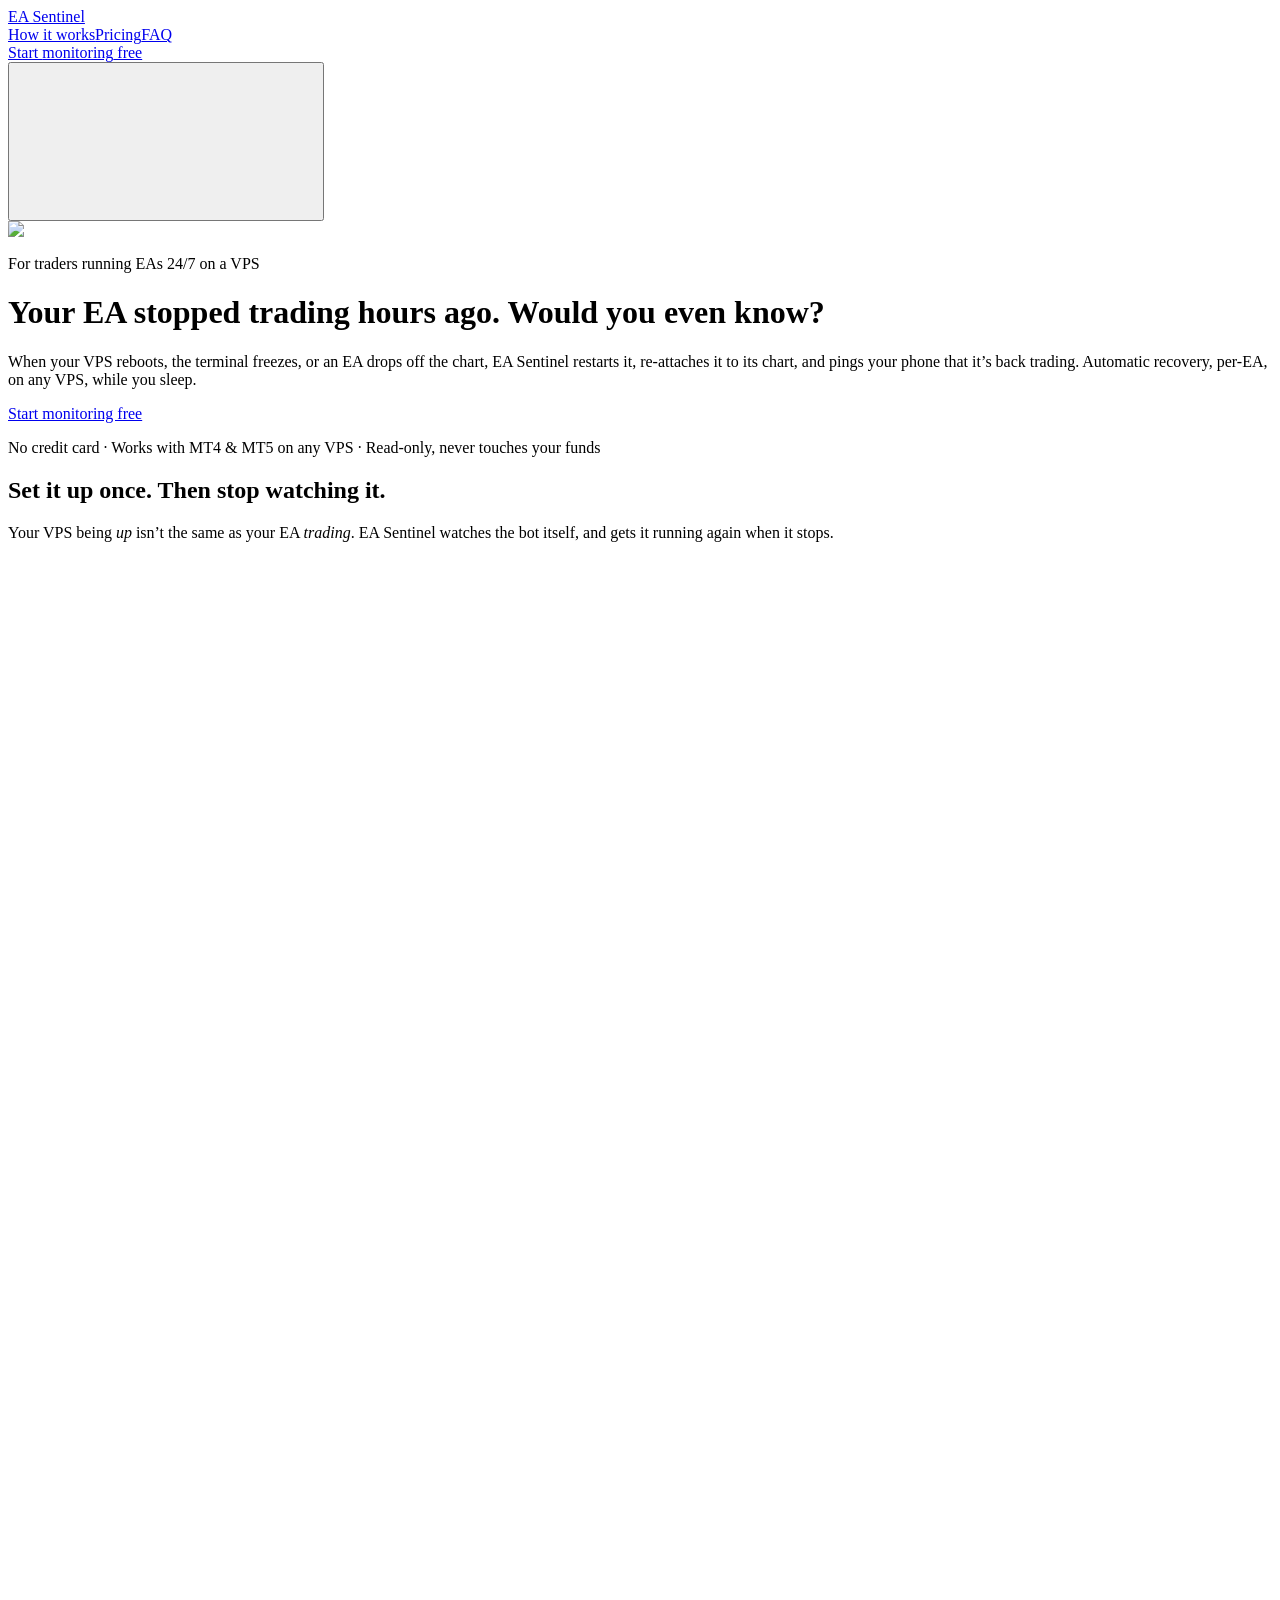
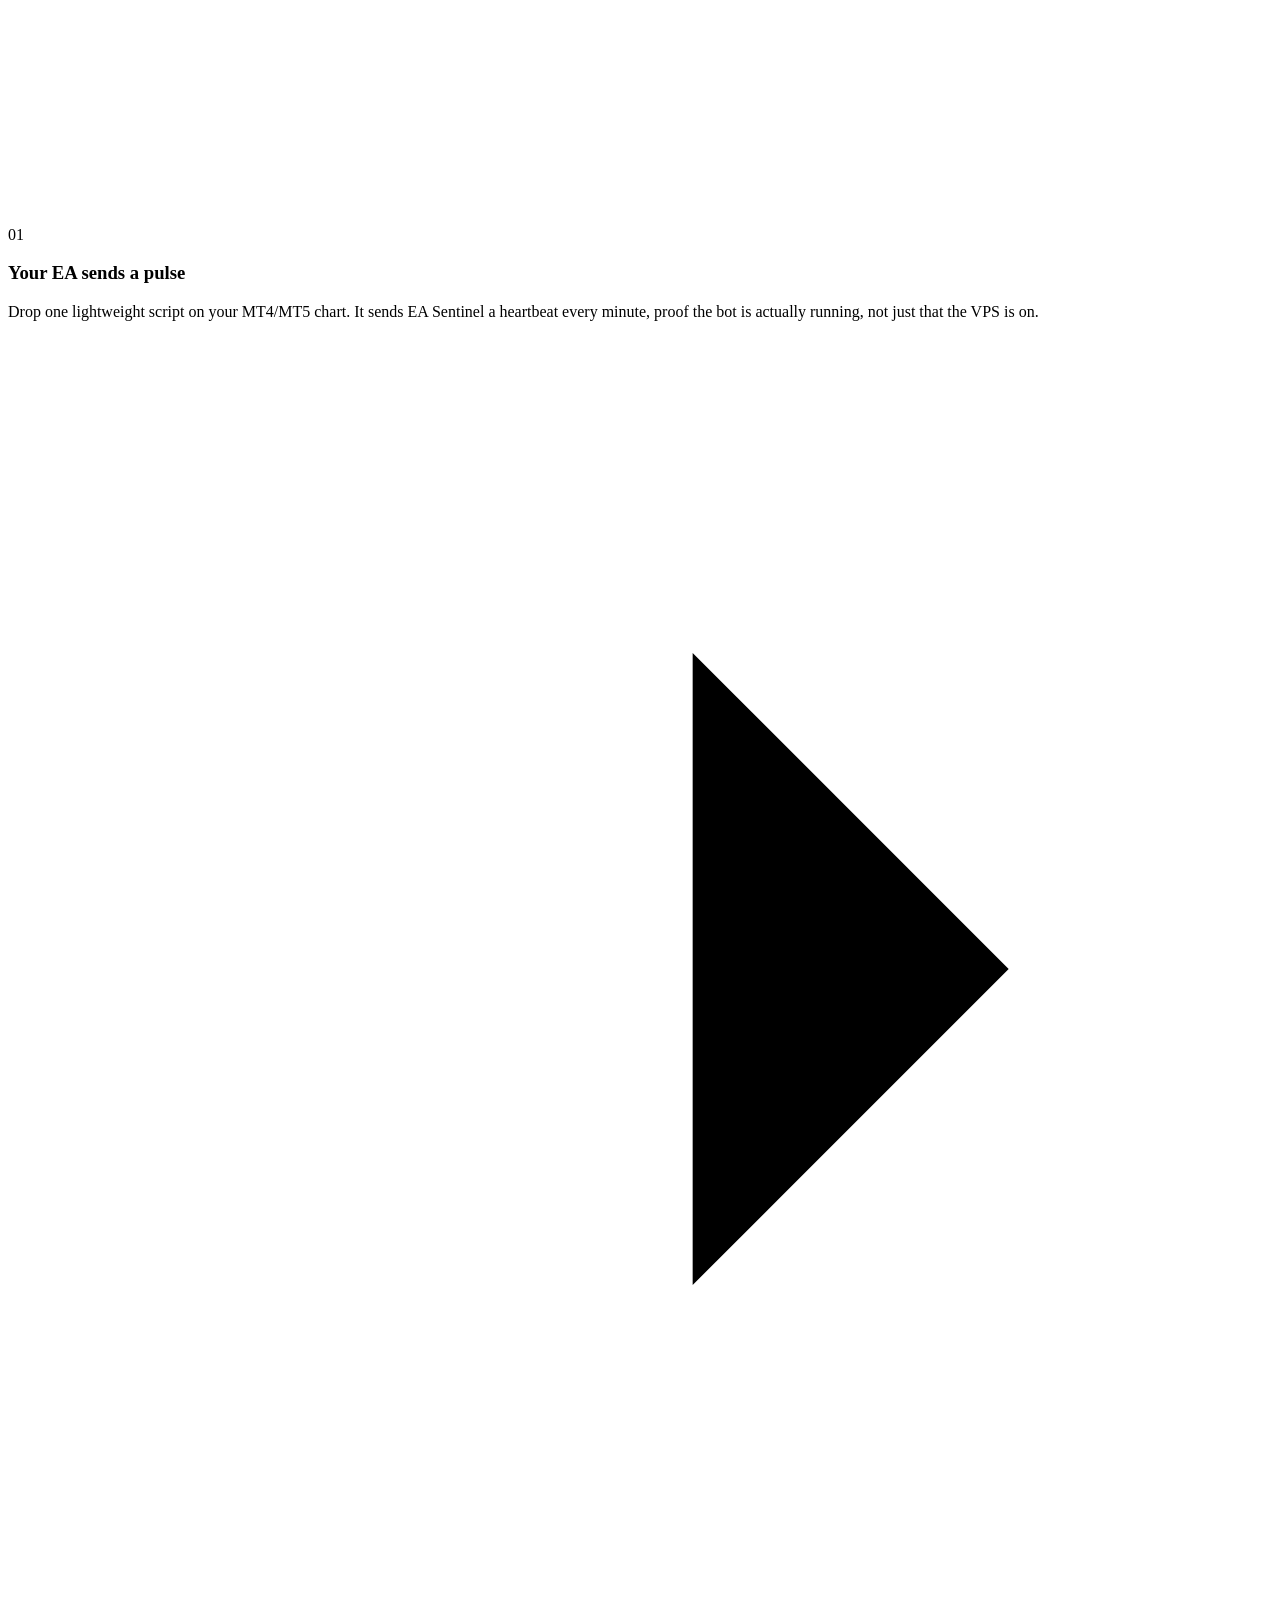
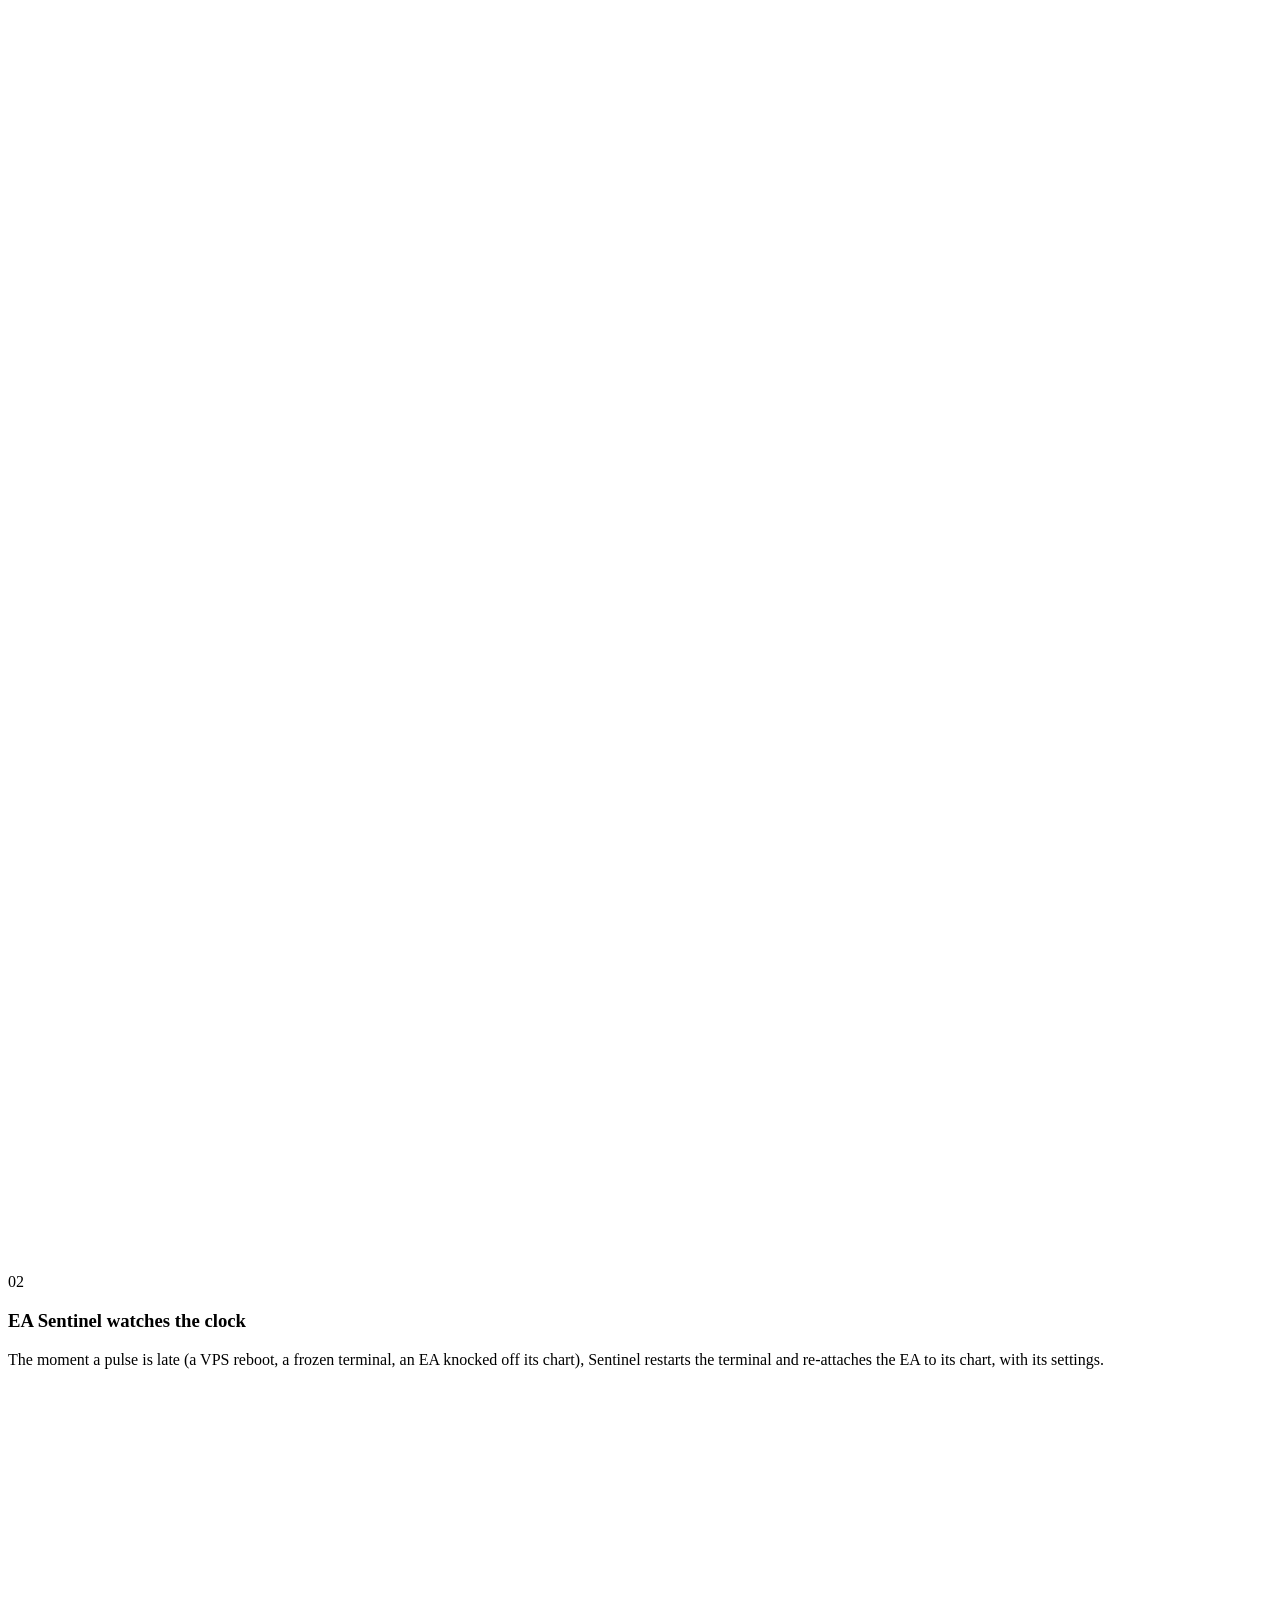
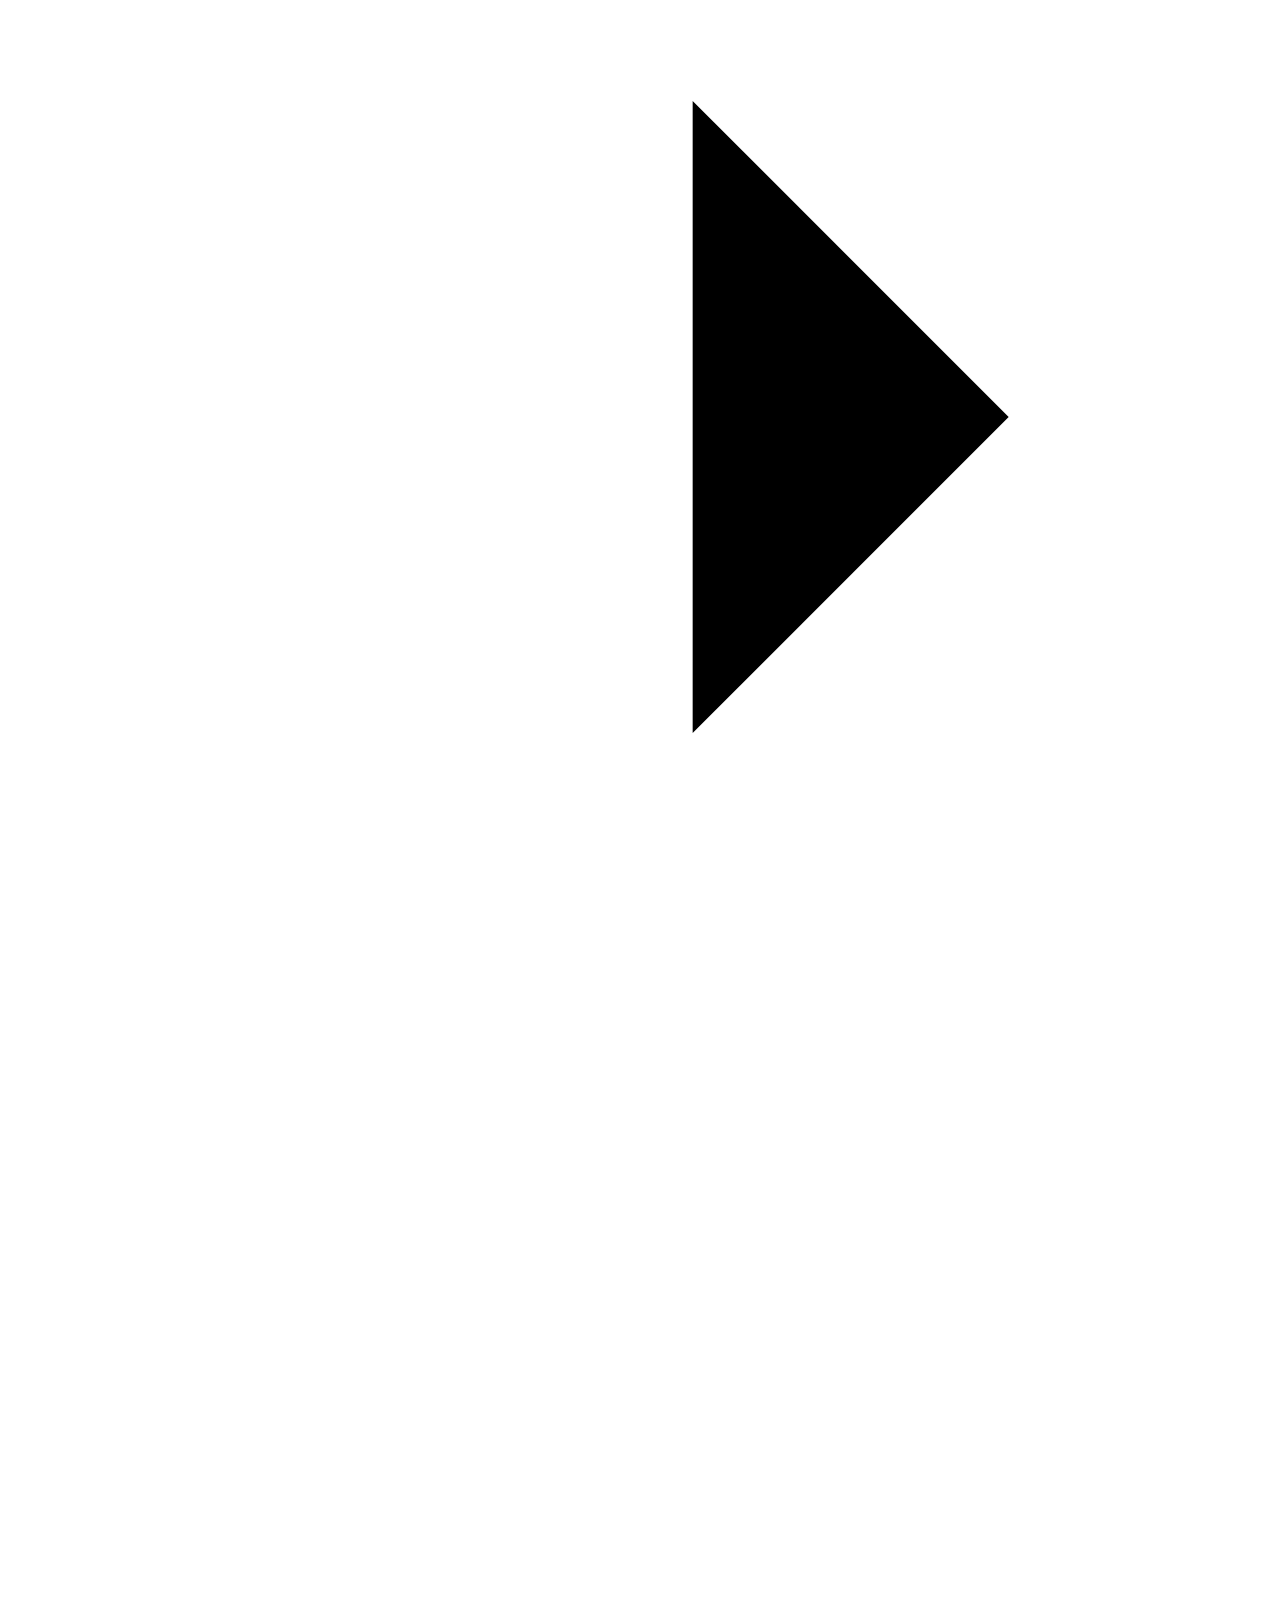
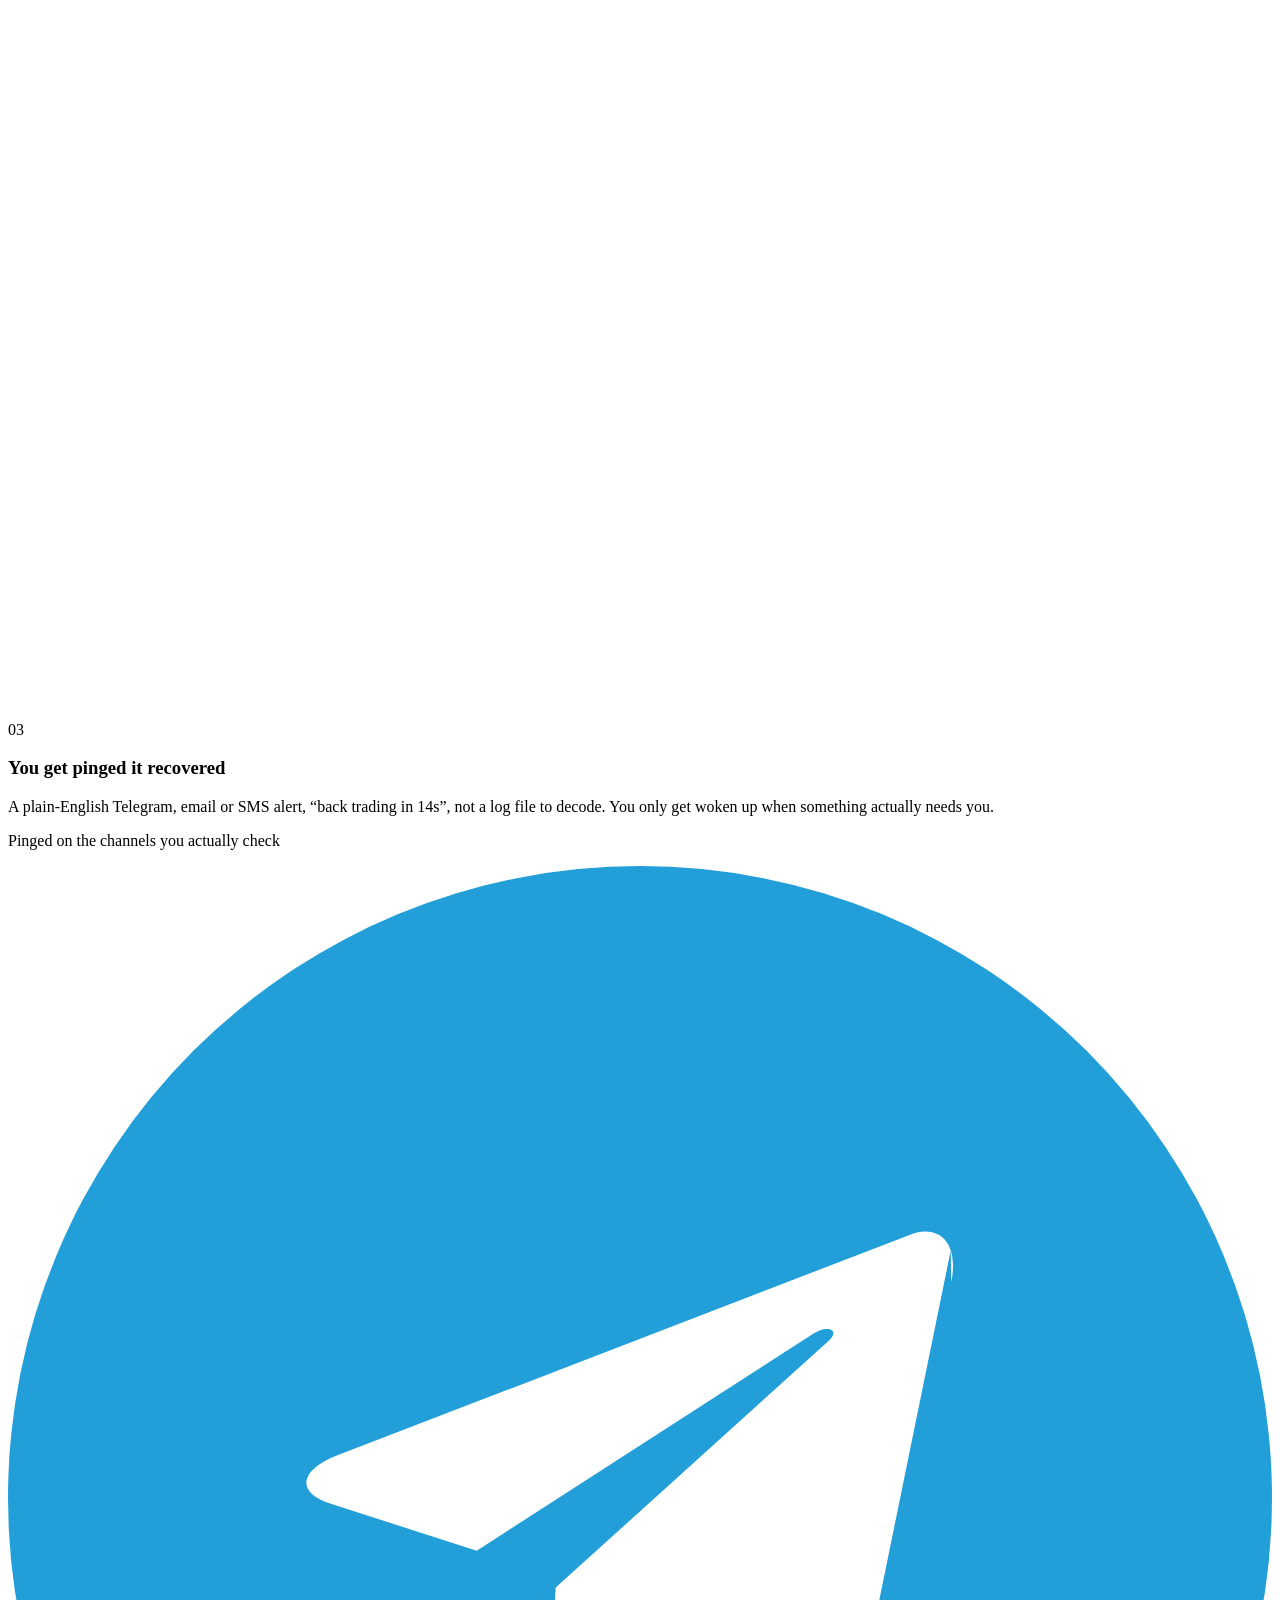
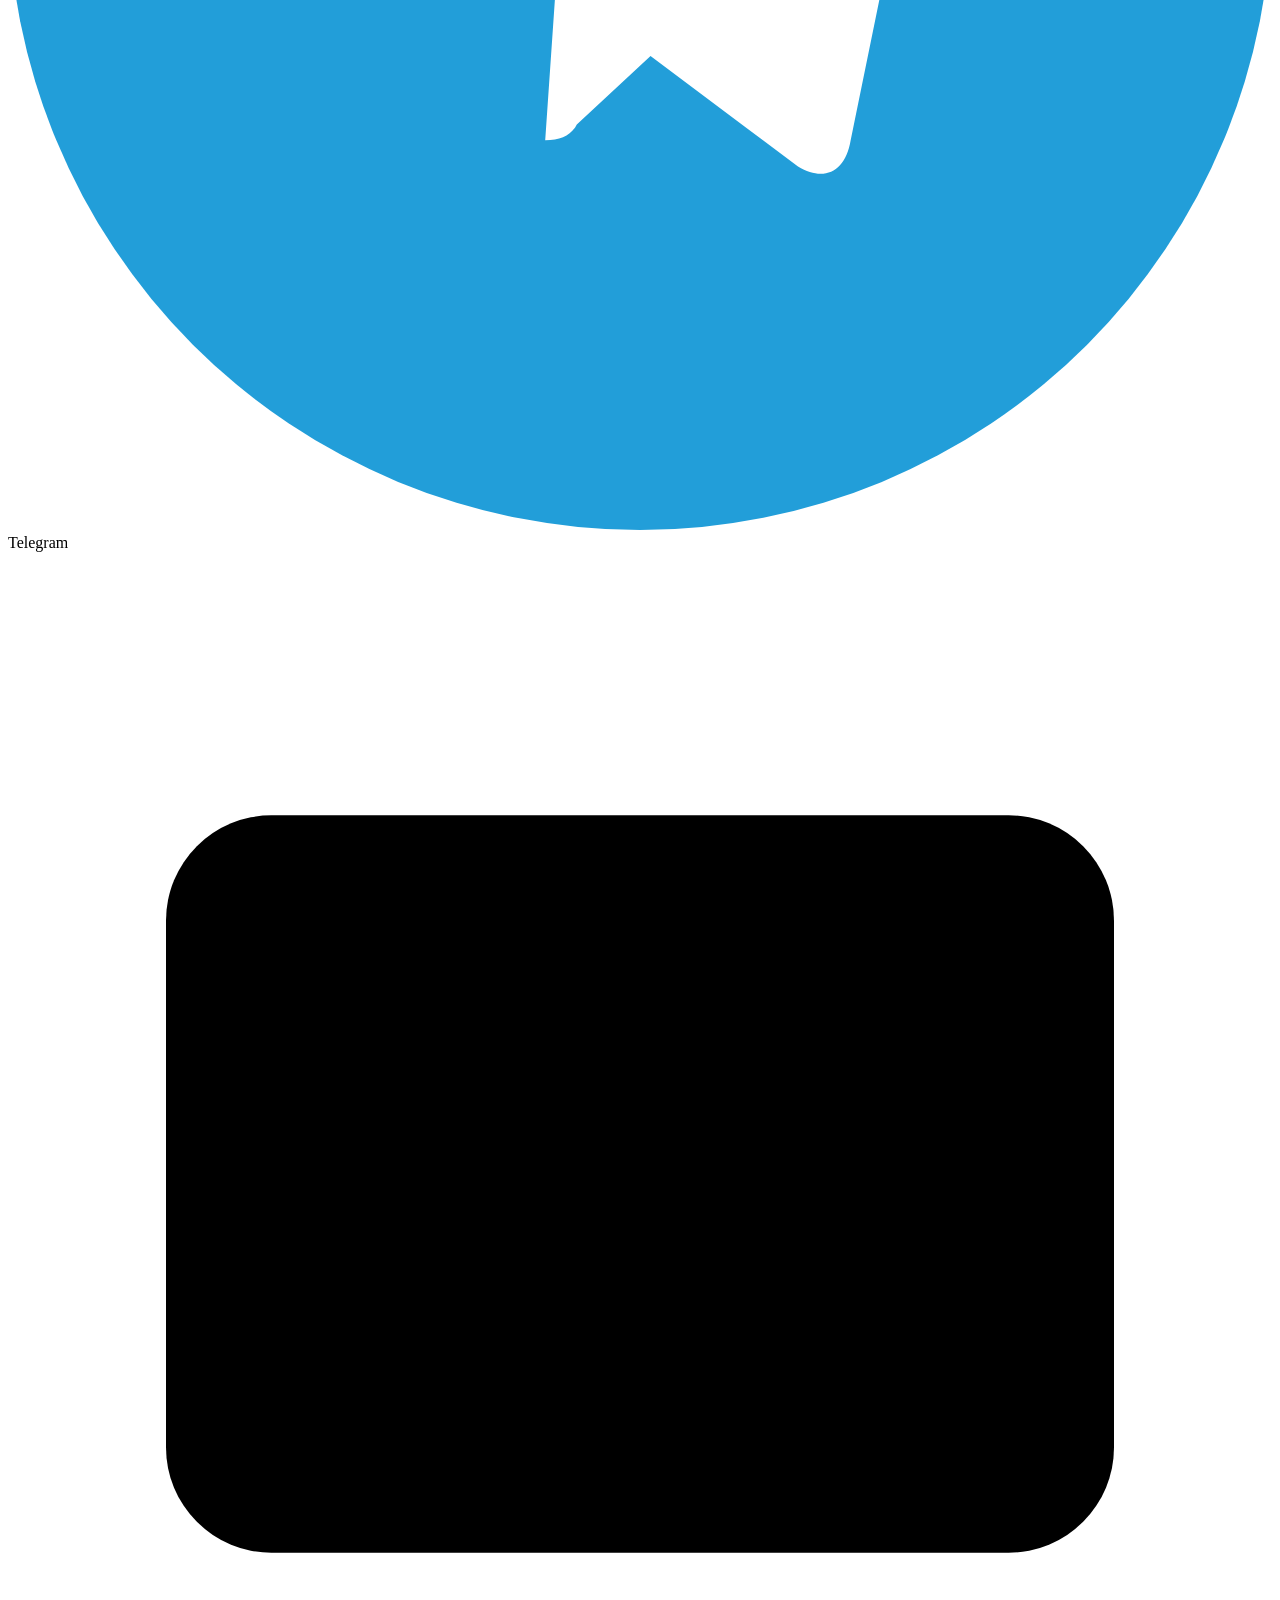
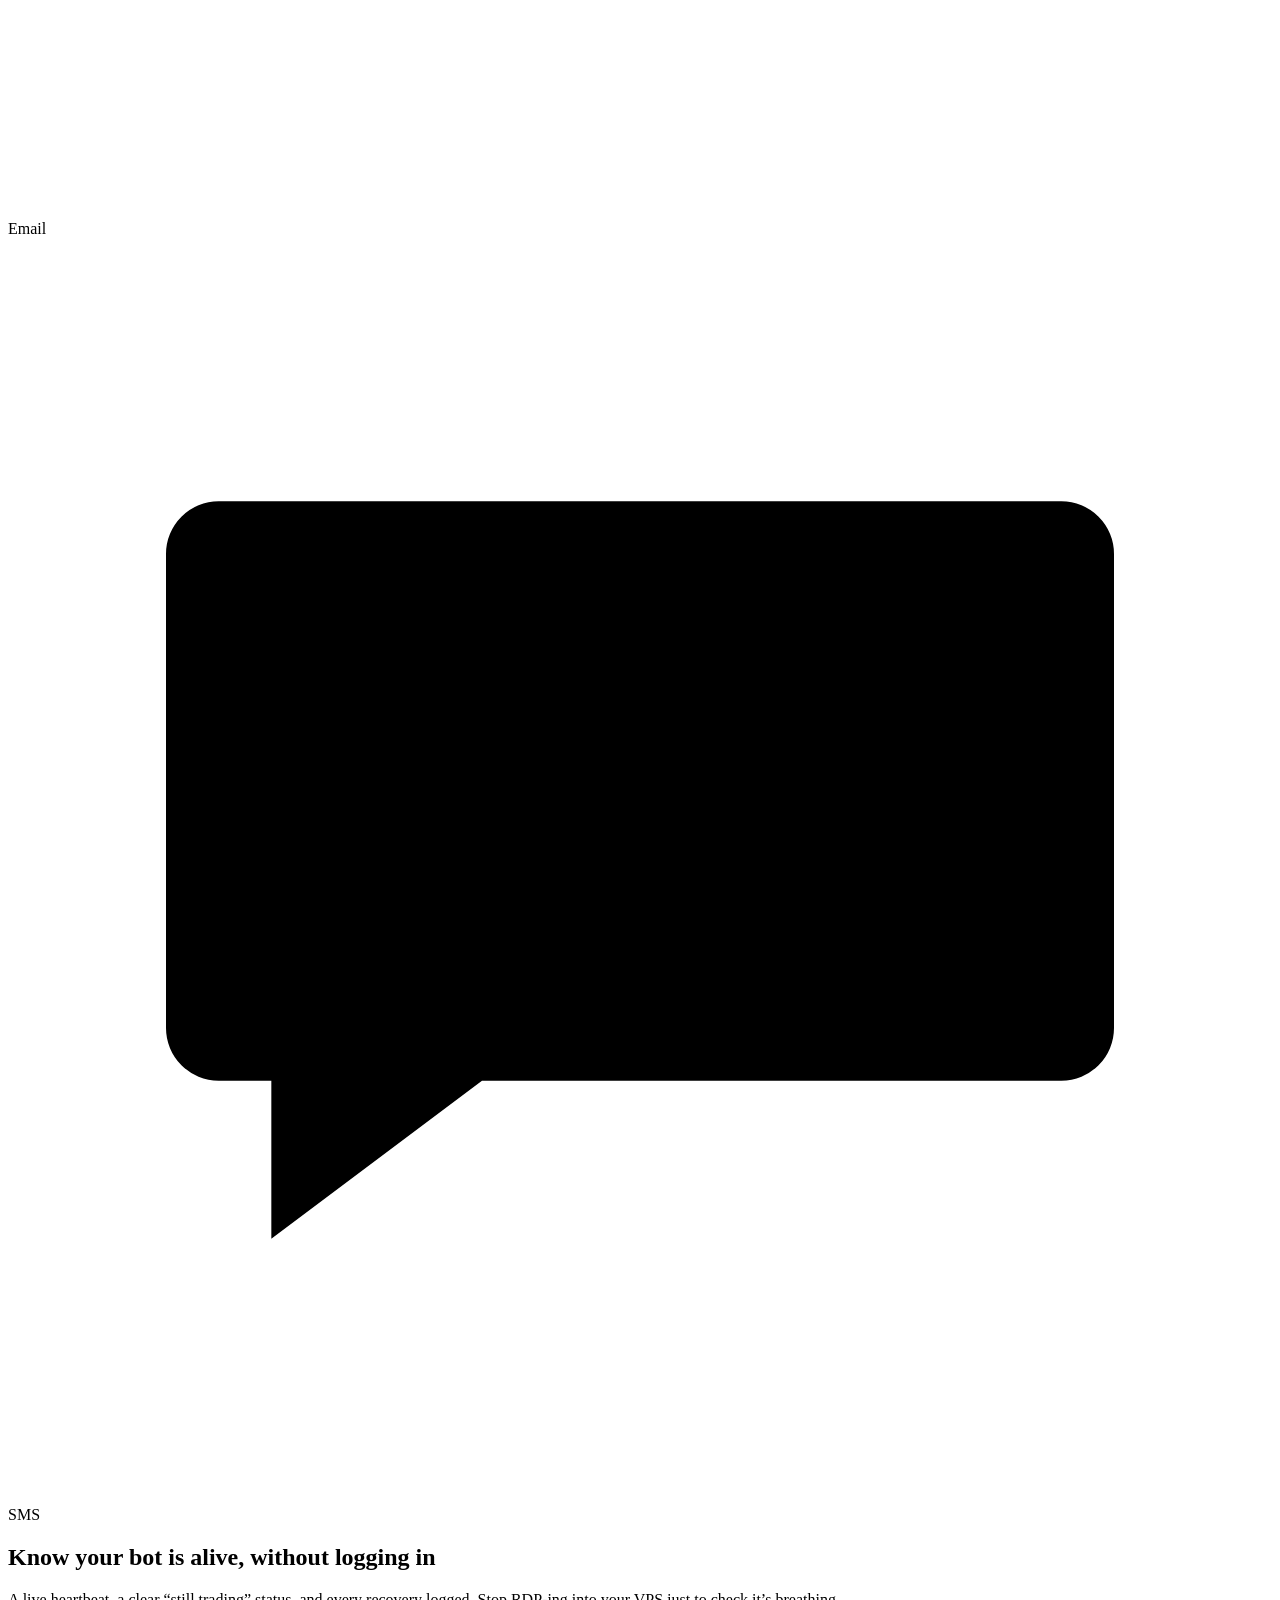
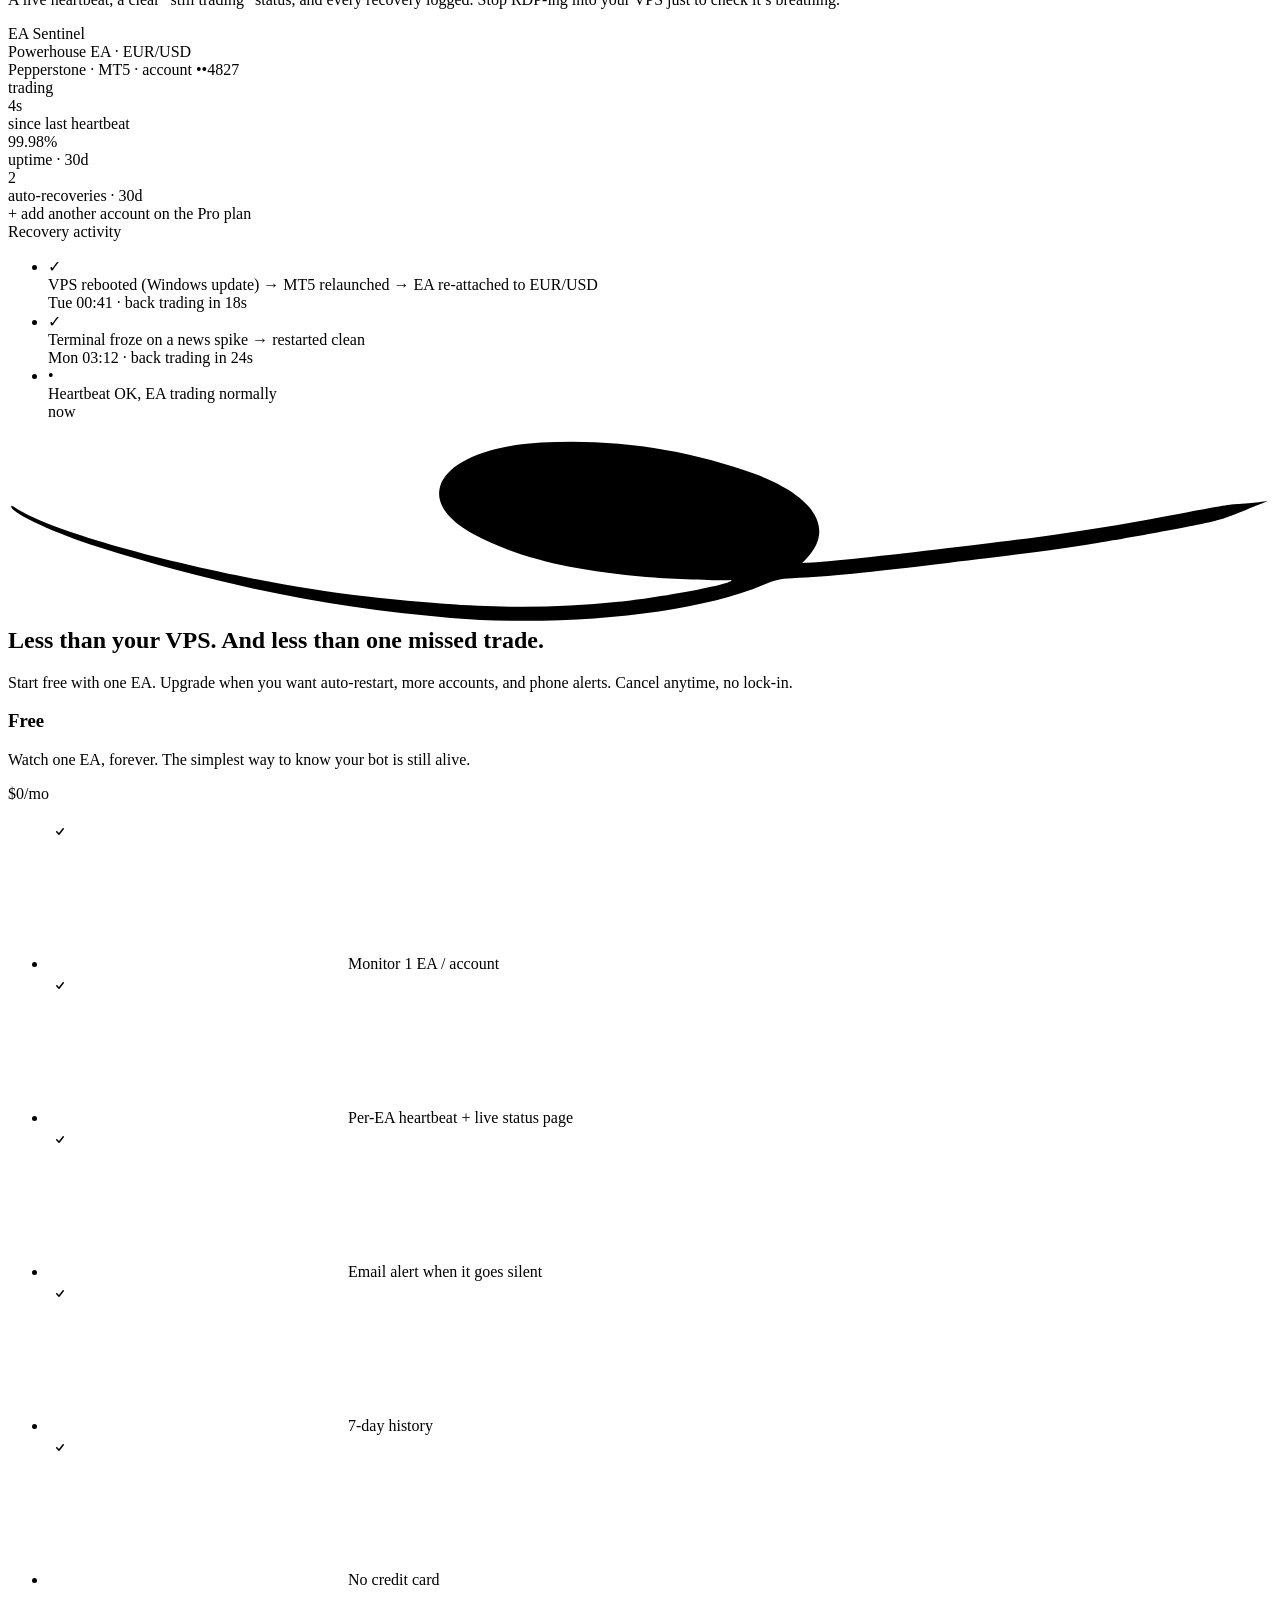
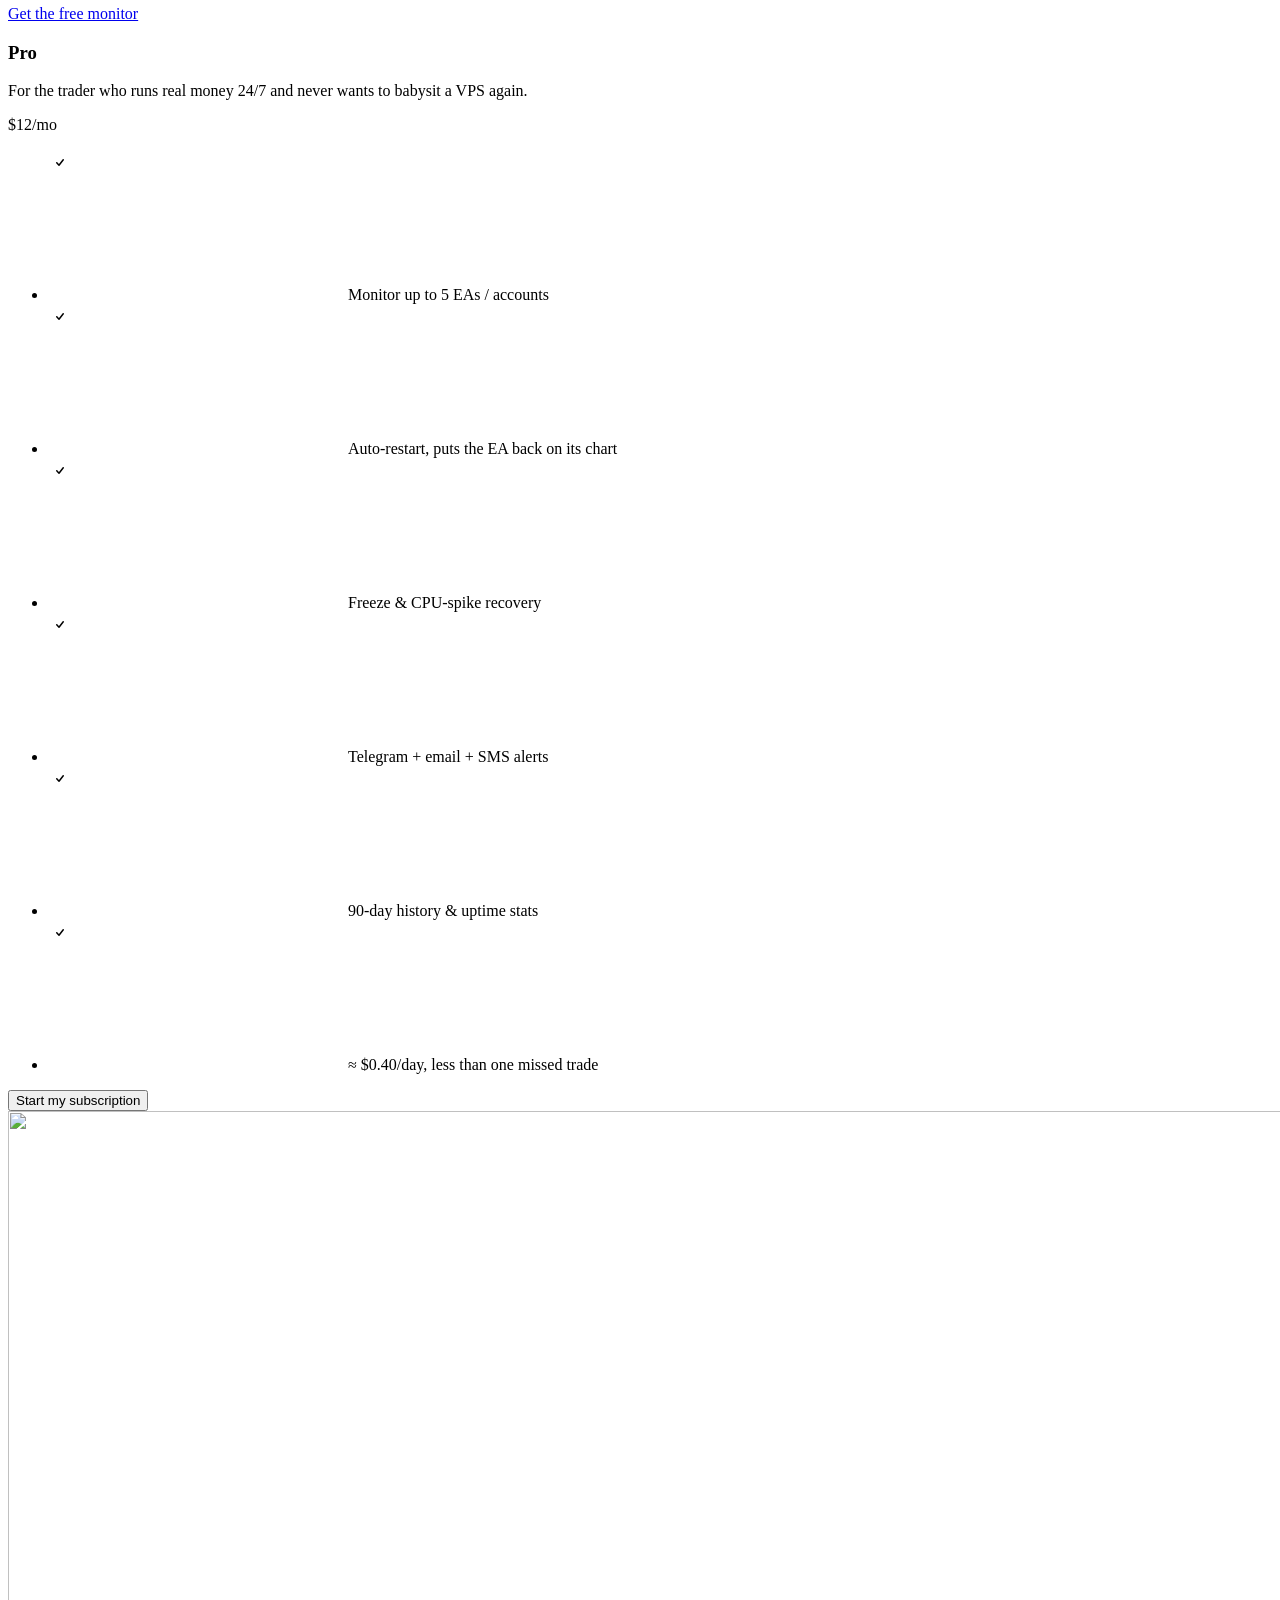
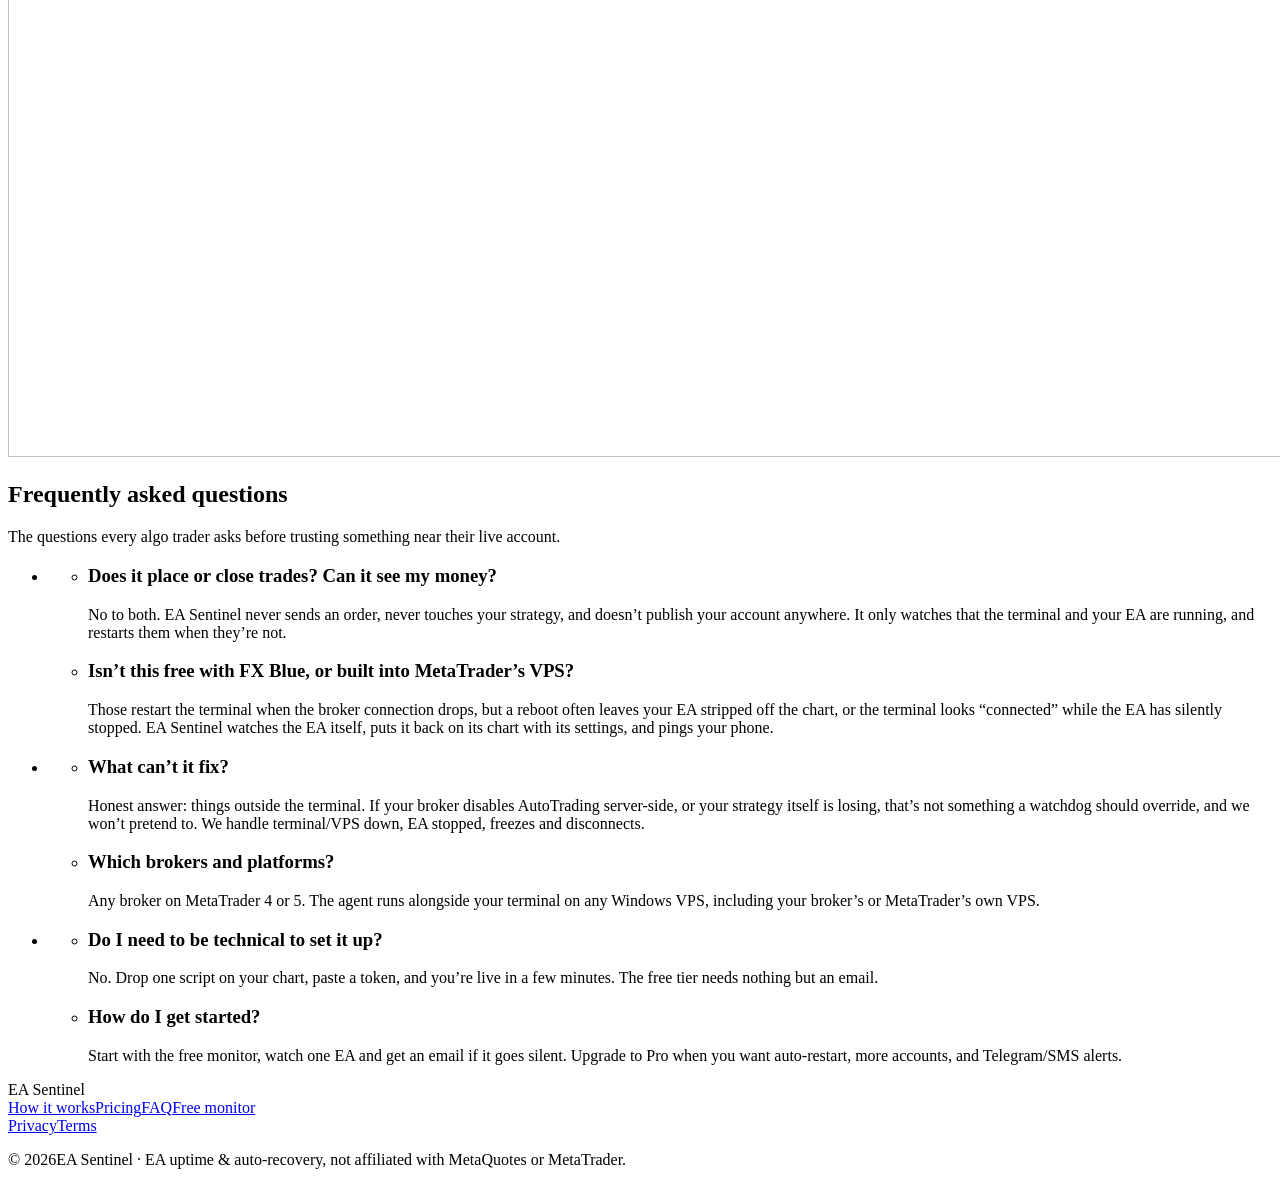
==== commit 51cb865c: "Hero: problem+auto-reconnect computer image; subhead emphasizes auto-restart Co-Authored-By: Claude " ====
--- a/site/index.html
+++ b/site/index.html
@@ -1 +1 @@
-<!DOCTYPE html><html lang="en" class="h-full scroll-smooth bg-white antialiased inter_b1501620-module__QRdb3a__variable lexend_57c9c7f9-module__q5WlRW__variable"><head><meta charSet="utf-8"/><meta name="viewport" content="width=device-width, initial-scale=1"/><link rel="preload" href="/_next/static/media/83afe278b6a6bb3c-s.p.0q-301v4kxxnr.woff2" as="font" crossorigin="" type="font/woff2"/><link rel="preload" href="/_next/static/media/ca31d6821328a4e9-s.p.0w8w9q576xw20.woff2" as="font" crossorigin="" type="font/woff2"/><link rel="preload" as="image" href="/_next/static/media/telegram-alert.0z5qn2ge.tui5.png"/><link rel="stylesheet" href="/_next/static/chunks/130cdp2~zve_o.css" data-precedence="next"/><link rel="preload" as="script" fetchPriority="low" href="/_next/static/chunks/0m_w77bufgta7.js"/><script src="/_next/static/chunks/0t~alnn~v6duj.js" async=""></script><script src="/_next/static/chunks/01y1kaffzugfz.js" async=""></script><script src="/_next/static/chunks/05bqvsh-064hv.js" async=""></script><script src="/_next/static/chunks/turbopack-0cpwz_3w7h5dw.js" async=""></script><script src="/_next/static/chunks/0emqr1fn7a2fo.js" async=""></script><script src="/_next/static/chunks/0eewamb49pw7k.js" async=""></script><script src="/_next/static/chunks/0tuf_lp3pwi4..js" async=""></script><script src="/_next/static/chunks/0140kr2ofl1n3.js" async=""></script><link rel="preload" href="https://umami.alastor.space/script.js" as="script"/><meta name="next-size-adjust" content=""/><title>EA Sentinel - Know the second your MT5 EA stops trading</title><meta name="description" content="A 24/7 watchdog for your MetaTrader Expert Advisors. Per-EA heartbeat monitoring, auto-restart, and a Telegram alert the moment your bot goes silent, so a dead EA never costs you another trade."/><link rel="canonical" href="https://mt5monitor.alastor.space/"/><meta property="og:title" content="EA Sentinel - Know the second your MT5 EA stops trading"/><meta property="og:description" content="A 24/7 watchdog for your MetaTrader Expert Advisors. Per-EA heartbeat monitoring, auto-restart, and a Telegram alert the moment your bot goes silent, so a dead EA never costs you another trade."/><meta property="og:url" content="https://mt5monitor.alastor.space/"/><meta property="og:site_name" content="EA Sentinel"/><meta property="og:image" content="https://mt5monitor.alastor.space/og.png"/><meta property="og:image:width" content="1280"/><meta property="og:image:height" content="720"/><meta property="og:image:alt" content="EA Sentinel"/><meta property="og:type" content="website"/><meta name="twitter:card" content="summary_large_image"/><meta name="twitter:title" content="EA Sentinel - Know the second your MT5 EA stops trading"/><meta name="twitter:description" content="A 24/7 watchdog for your MetaTrader Expert Advisors. Per-EA heartbeat monitoring, auto-restart, and a Telegram alert the moment your bot goes silent, so a dead EA never costs you another trade."/><meta name="twitter:image" content="https://mt5monitor.alastor.space/og.png"/><link rel="icon" href="/favicon.ico?favicon.02a6jicq6.8qs.ico" sizes="48x48" type="image/x-icon"/><script src="/_next/static/chunks/03~yq9q893hmn.js" noModule=""></script></head><body class="flex h-full flex-col"><div hidden=""><!--$--><!--/$--></div><header class="py-10"><div class="mx-auto max-w-7xl px-4 sm:px-6 lg:px-8"><nav class="relative z-50 flex justify-between"><div class="flex items-center md:gap-x-12"><a aria-label="Home" href="#"><div class="flex items-center gap-2 font-display text-lg font-semibold tracking-tight text-slate-900 h-10 w-auto" aria-label="EA Sentinel"><span class="relative flex h-2.5 w-2.5"><span class="absolute inline-flex h-full w-full animate-ping rounded-full bg-emerald-500 opacity-75"></span><span class="relative inline-flex h-2.5 w-2.5 rounded-full bg-emerald-600"></span></span>EA Sentinel</div></a><div class="hidden md:flex md:gap-x-6"><a class="inline-block rounded-lg px-2 py-1 text-sm text-slate-700 hover:bg-slate-100 hover:text-slate-900" href="#how">How it works</a><a class="inline-block rounded-lg px-2 py-1 text-sm text-slate-700 hover:bg-slate-100 hover:text-slate-900" href="#pricing">Pricing</a><a class="inline-block rounded-lg px-2 py-1 text-sm text-slate-700 hover:bg-slate-100 hover:text-slate-900" href="#faq">FAQ</a></div></div><div class="flex items-center gap-x-5 md:gap-x-8"><a class="group inline-flex items-center justify-center rounded-full py-2 px-4 text-sm font-semibold focus-visible:outline-2 focus-visible:outline-offset-2 bg-emerald-600 text-white hover:text-slate-100 hover:bg-emerald-500 active:bg-emerald-700 active:text-emerald-100 focus-visible:outline-emerald-600" color="emerald" variant="solid" href="#pricing"><span>Start <span class="hidden lg:inline">monitoring</span> free</span></a><div class="-mr-1 md:hidden"><div data-headlessui-state=""><button class="relative z-10 flex h-8 w-8 items-center justify-center focus:not-data-focus:outline-hidden" aria-label="Toggle Navigation" type="button" aria-expanded="false" data-headlessui-state=""><svg aria-hidden="true" class="h-3.5 w-3.5 overflow-visible stroke-slate-700" fill="none" stroke-width="2" stroke-linecap="round"><path d="M0 1H14M0 7H14M0 13H14" class="origin-center transition"></path><path d="M2 2L12 12M12 2L2 12" class="origin-center transition scale-90 opacity-0"></path></svg></button></div><span hidden="" style="position:fixed;top:1px;left:1px;width:1px;height:0;padding:0;margin:-1px;overflow:hidden;clip:rect(0, 0, 0, 0);white-space:nowrap;border-width:0;display:none"></span></div></div></nav></div></header><main><div class="mx-auto max-w-7xl px-4 sm:px-6 lg:px-8 flex flex-col items-center pt-20 pb-16 text-center lg:pt-32"><div class="order-1 mb-12 flex justify-center lg:order-2 lg:mt-16 lg:mb-0"><div class="relative"><div class="absolute -inset-4 rounded-3xl bg-emerald-500/10 blur-2xl"></div><img alt="EA Sentinel Telegram alert: GoldScalper EA stopped responding on VPS-2, auto-restart attempted, back trading in 14s" width="896" height="1200" decoding="async" data-nimg="1" class="relative w-60 rounded-3xl shadow-xl ring-1 ring-slate-900/5 sm:w-72" style="color:transparent" src="/_next/static/media/telegram-alert.0z5qn2ge.tui5.png"/></div></div><div class="order-2 lg:order-1"><p class="mx-auto mb-5 inline-flex items-center gap-2 rounded-full border border-emerald-600/20 bg-emerald-50 px-3 py-1 text-sm font-medium text-emerald-700"><span class="h-1.5 w-1.5 rounded-full bg-emerald-600"></span>For traders running EAs 24/7 on a VPS</p><h1 class="mx-auto max-w-4xl font-display text-5xl font-medium tracking-tight text-slate-900 sm:text-7xl">Your EA stopped trading hours ago.<!-- --> <span class="relative whitespace-nowrap text-emerald-600"><span class="relative">Would you even know?</span></span></h1><p class="mx-auto mt-6 max-w-2xl text-lg tracking-tight text-slate-700">EA Sentinel is a 24/7 watchdog for your MetaTrader Expert Advisors. It checks your bot’s pulse every minute, restarts it when the VPS reboots or the terminal freezes, and pings your phone the second it goes quiet, so a silent failure never costs you another trade.</p><div class="mt-10 flex justify-center"><a class="group inline-flex items-center justify-center rounded-full py-2 px-4 text-sm font-semibold focus-visible:outline-2 focus-visible:outline-offset-2 bg-emerald-600 text-white hover:text-slate-100 hover:bg-emerald-500 active:bg-emerald-700 active:text-emerald-100 focus-visible:outline-emerald-600" color="emerald" variant="solid" href="#pricing">Start monitoring free</a></div><p class="mt-4 text-sm text-slate-500">No credit card · Works with MT4 &amp; MT5 on any VPS · Read-only, never touches your funds</p></div></div><section id="how" aria-label="How it works" class="bg-white py-20 sm:py-32"><div class="mx-auto max-w-7xl px-4 sm:px-6 lg:px-8"><div class="mx-auto max-w-2xl md:text-center"><h2 class="font-display text-3xl tracking-tight text-slate-900 sm:text-4xl">Set it up once. Then stop watching it.</h2><p class="mt-4 text-lg tracking-tight text-slate-700">Your VPS being <em>up</em> isn’t the same as your EA <em>trading</em>. EA Sentinel watches the bot itself, and gets it running again when it stops.</p></div><div class="relative mt-16"><div class="grid gap-8 lg:grid-cols-3"><div class="relative rounded-3xl border border-slate-200 bg-slate-50 p-8 text-center"><div class="mx-auto flex h-14 w-14 items-center justify-center rounded-2xl bg-emerald-600 text-white"><svg viewBox="0 0 24 24" class="h-7 w-7 stroke-white"><path d="M3 12h3l2 5 4-12 2 7h4" fill="none" stroke-width="2" stroke-linecap="round" stroke-linejoin="round"></path></svg></div><div class="mt-5 font-mono text-sm text-emerald-600">01</div><h3 class="mt-1 font-display text-lg text-slate-900">Your EA sends a pulse</h3><p class="mt-2 text-sm text-slate-600">Drop one lightweight script on your MT4/MT5 chart. It sends EA Sentinel a heartbeat every minute, proof the bot is actually running, not just that the VPS is on.</p><div class="absolute top-1/2 -right-4 z-10 hidden -translate-y-1/2 text-emerald-400 lg:block"><svg viewBox="0 0 24 24" class="h-8 w-8 fill-none stroke-emerald-400"><path d="M5 12h14M13 6l6 6-6 6" stroke-width="2" stroke-linecap="round" stroke-linejoin="round"></path></svg></div></div><div class="relative rounded-3xl border border-slate-200 bg-slate-50 p-8 text-center"><div class="mx-auto flex h-14 w-14 items-center justify-center rounded-2xl bg-emerald-600 text-white"><svg viewBox="0 0 24 24" class="h-7 w-7 stroke-white"><path d="M12 7v5l3 2" fill="none" stroke-width="2" stroke-linecap="round" stroke-linejoin="round"></path><circle cx="12" cy="12" r="9" fill="none" stroke-width="2"></circle></svg></div><div class="mt-5 font-mono text-sm text-emerald-600">02</div><h3 class="mt-1 font-display text-lg text-slate-900">EA Sentinel watches the clock</h3><p class="mt-2 text-sm text-slate-600">The moment a pulse is late (a VPS reboot, a frozen terminal, an EA knocked off its chart), Sentinel restarts the terminal and re-attaches the EA to its chart, with its settings.</p><div class="absolute top-1/2 -right-4 z-10 hidden -translate-y-1/2 text-emerald-400 lg:block"><svg viewBox="0 0 24 24" class="h-8 w-8 fill-none stroke-emerald-400"><path d="M5 12h14M13 6l6 6-6 6" stroke-width="2" stroke-linecap="round" stroke-linejoin="round"></path></svg></div></div><div class="relative rounded-3xl border border-slate-200 bg-slate-50 p-8 text-center"><div class="mx-auto flex h-14 w-14 items-center justify-center rounded-2xl bg-emerald-600 text-white"><svg viewBox="0 0 24 24" class="h-7 w-7 stroke-white"><rect x="7" y="3" width="10" height="18" rx="2" fill="none" stroke-width="2"></rect><path d="M11 18h2" stroke-width="2" stroke-linecap="round"></path></svg></div><div class="mt-5 font-mono text-sm text-emerald-600">03</div><h3 class="mt-1 font-display text-lg text-slate-900">You get pinged it recovered</h3><p class="mt-2 text-sm text-slate-600">A plain-English Telegram, email or SMS alert, “back trading in 14s”, not a log file to decode. You only get woken up when something actually needs you.</p></div></div></div><div class="mt-14 flex flex-col items-center gap-4"><p class="text-sm font-medium text-slate-500">Pinged on the channels you actually check</p><div class="flex items-center gap-8"><div class="flex flex-col items-center gap-2"><svg viewBox="0 0 24 24" class="h-9 w-9" aria-label="Telegram" role="img"><circle cx="12" cy="12" r="12" fill="#229ED9"></circle><path fill="#fff" d="M17.9 7.3 16 16.6c-.1.6-.5.8-1 .5l-2.8-2.1-1.4 1.3c-.1.2-.3.3-.6.3l.2-2.9 5.2-4.7c.2-.2-.05-.3-.34-.1L8.9 13l-2.8-.9c-.6-.2-.6-.6.13-.9l10.9-4.2c.5-.2.94.1.78.9Z"></path></svg><span class="text-xs text-slate-500">Telegram</span></div><div class="flex flex-col items-center gap-2"><svg viewBox="0 0 24 24" class="h-9 w-9 fill-none stroke-slate-600" aria-label="Email" role="img"><rect x="3" y="5" width="18" height="14" rx="2" stroke-width="1.8"></rect><path d="m4 7 8 6 8-6" stroke-width="1.8" stroke-linecap="round" stroke-linejoin="round"></path></svg><span class="text-xs text-slate-500">Email</span></div><div class="flex flex-col items-center gap-2"><svg viewBox="0 0 24 24" class="h-9 w-9 fill-none stroke-slate-600" aria-label="SMS" role="img"><path d="M4 5h16a1 1 0 0 1 1 1v9a1 1 0 0 1-1 1H9l-4 3v-3H4a1 1 0 0 1-1-1V6a1 1 0 0 1 1-1Z" stroke-width="1.8" stroke-linejoin="round"></path><path d="M8 10h.01M12 10h.01M16 10h.01" stroke-width="2.2" stroke-linecap="round"></path></svg><span class="text-xs text-slate-500">SMS</span></div></div></div></div></section><section id="features" aria-label="Dashboard" class="bg-slate-50 py-20 sm:py-32"><div class="mx-auto max-w-7xl px-4 sm:px-6 lg:px-8"><div class="mx-auto max-w-2xl md:text-center"><h2 class="font-display text-3xl tracking-tight text-slate-900 sm:text-4xl">Know your bot is alive, without logging in</h2><p class="mt-4 text-lg tracking-tight text-slate-700">A live heartbeat, a clear “still trading” status, and every recovery logged. Stop RDP-ing into your VPS just to check it’s breathing.</p></div><div class="mx-auto mt-14 max-w-4xl overflow-hidden rounded-2xl bg-white shadow-xl ring-1 ring-slate-900/5"><div class="flex items-center gap-2 border-b border-slate-100 bg-slate-50 px-4 py-3"><span class="h-3 w-3 rounded-full bg-red-300"></span><span class="h-3 w-3 rounded-full bg-yellow-300"></span><span class="h-3 w-3 rounded-full bg-green-300"></span><span class="ml-3 text-xs text-slate-400">EA Sentinel</span></div><div class="grid gap-px bg-slate-100 lg:grid-cols-3"><div class="bg-white p-5 lg:col-span-2"><div class="rounded-xl border border-emerald-200 bg-emerald-50/60 p-5"><div class="flex items-center justify-between"><div><div class="text-base font-semibold text-slate-900">Powerhouse EA · EUR/USD</div><div class="mt-0.5 text-xs text-slate-500">Pepperstone · MT5 · account ••4827</div></div><span class="inline-flex items-center gap-2 rounded-full border border-emerald-300 px-3 py-1 text-xs text-emerald-700"><span class="relative flex h-2 w-2"><span class="absolute inline-flex h-full w-full animate-ping rounded-full bg-emerald-500 opacity-75"></span><span class="relative inline-flex h-2 w-2 rounded-full bg-emerald-600"></span></span>trading</span></div><div class="mt-5 grid grid-cols-3 gap-4 text-xs"><div><div class="text-2xl font-bold text-emerald-600">4s</div><div class="text-slate-500">since last heartbeat</div></div><div><div class="text-2xl font-bold text-slate-900">99.98%</div><div class="text-slate-500">uptime · 30d</div></div><div><div class="text-2xl font-bold text-slate-900">2</div><div class="text-slate-500">auto-recoveries · 30d</div></div></div></div><div class="mt-3 flex items-center gap-2 text-xs text-slate-400"><span class="h-1.5 w-1.5 rounded-full bg-slate-300"></span> + add another account on the Pro plan</div></div><div class="bg-white p-5"><div class="mb-3 text-xs font-semibold text-slate-700">Recovery activity</div><ul class="space-y-3 text-xs"><li class="flex gap-2"><span class="text-emerald-600">✓</span><div><div class="text-slate-700">VPS rebooted (Windows update) → MT5 relaunched → EA re-attached to EUR/USD</div><div class="text-slate-400">Tue 00:41 · back trading in 18s</div></div></li><li class="flex gap-2"><span class="text-emerald-600">✓</span><div><div class="text-slate-700">Terminal froze on a news spike → restarted clean</div><div class="text-slate-400">Mon 03:12 · back trading in 24s</div></div></li><li class="flex gap-2"><span class="text-slate-400">•</span><div><div class="text-slate-500">Heartbeat OK, EA trading normally</div><div class="text-slate-400">now</div></div></li></ul></div></div></div></div></section><section id="pricing" aria-label="Pricing" class="bg-slate-900 py-20 sm:py-32"><div class="mx-auto max-w-7xl px-4 sm:px-6 lg:px-8"><div class="md:text-center"><h2 class="font-display text-3xl tracking-tight text-white sm:text-4xl"><span class="relative whitespace-nowrap"><svg aria-hidden="true" viewBox="0 0 281 40" preserveAspectRatio="none" class="absolute top-1/2 left-0 h-[1em] w-full fill-emerald-500"><path fill-rule="evenodd" clip-rule="evenodd" d="M240.172 22.994c-8.007 1.246-15.477 2.23-31.26 4.114-18.506 2.21-26.323 2.977-34.487 3.386-2.971.149-3.727.324-6.566 1.523-15.124 6.388-43.775 9.404-69.425 7.31-26.207-2.14-50.986-7.103-78-15.624C10.912 20.7.988 16.143.734 14.657c-.066-.381.043-.344 1.324.456 10.423 6.506 49.649 16.322 77.8 19.468 23.708 2.65 38.249 2.95 55.821 1.156 9.407-.962 24.451-3.773 25.101-4.692.074-.104.053-.155-.058-.135-1.062.195-13.863-.271-18.848-.687-16.681-1.389-28.722-4.345-38.142-9.364-15.294-8.15-7.298-19.232 14.802-20.514 16.095-.934 32.793 1.517 47.423 6.96 13.524 5.033 17.942 12.326 11.463 18.922l-.859.874.697-.006c2.681-.026 15.304-1.302 29.208-2.953 25.845-3.07 35.659-4.519 54.027-7.978 9.863-1.858 11.021-2.048 13.055-2.145a61.901 61.901 0 0 0 4.506-.417c1.891-.259 2.151-.267 1.543-.047-.402.145-2.33.913-4.285 1.707-4.635 1.882-5.202 2.07-8.736 2.903-3.414.805-19.773 3.797-26.404 4.829Z"></path></svg><span class="relative">Less than your VPS.</span></span> <!-- -->And less than one missed trade.</h2><p class="mt-4 text-lg text-slate-400">Start free with one EA. Upgrade when you want auto-restart, more accounts, and phone alerts. Cancel anytime, no lock-in.</p></div><div class="-mx-4 mt-16 grid max-w-2xl grid-cols-1 gap-y-10 sm:mx-auto lg:max-w-3xl lg:grid-cols-2 lg:gap-x-8"><section class="flex flex-col rounded-3xl px-6 sm:px-8 lg:py-8"><h3 class="mt-5 font-display text-lg text-white">Free</h3><p class="mt-2 text-base text-slate-400">Watch one EA, forever. The simplest way to know your bot is still alive.</p><p class="order-first font-display text-5xl font-light tracking-tight text-white">$0<span class="text-2xl">/mo</span></p><ul role="list" class="order-last mt-10 flex flex-col gap-y-3 text-sm text-slate-200"><li class="flex"><svg aria-hidden="true" class="h-6 w-6 flex-none fill-current stroke-current text-slate-400"><path d="M9.307 12.248a.75.75 0 1 0-1.114 1.004l1.114-1.004ZM11 15.25l-.557.502a.75.75 0 0 0 1.15-.043L11 15.25Zm4.844-5.041a.75.75 0 0 0-1.188-.918l1.188.918Zm-7.651 3.043 2.25 2.5 1.114-1.004-2.25-2.5-1.114 1.004Zm3.4 2.457 4.25-5.5-1.187-.918-4.25 5.5 1.188.918Z" stroke-width="0"></path><circle cx="12" cy="12" r="8.25" fill="none" stroke-width="1.5" stroke-linecap="round" stroke-linejoin="round"></circle></svg><span class="ml-4">Monitor 1 EA / account</span></li><li class="flex"><svg aria-hidden="true" class="h-6 w-6 flex-none fill-current stroke-current text-slate-400"><path d="M9.307 12.248a.75.75 0 1 0-1.114 1.004l1.114-1.004ZM11 15.25l-.557.502a.75.75 0 0 0 1.15-.043L11 15.25Zm4.844-5.041a.75.75 0 0 0-1.188-.918l1.188.918Zm-7.651 3.043 2.25 2.5 1.114-1.004-2.25-2.5-1.114 1.004Zm3.4 2.457 4.25-5.5-1.187-.918-4.25 5.5 1.188.918Z" stroke-width="0"></path><circle cx="12" cy="12" r="8.25" fill="none" stroke-width="1.5" stroke-linecap="round" stroke-linejoin="round"></circle></svg><span class="ml-4">Per-EA heartbeat + live status page</span></li><li class="flex"><svg aria-hidden="true" class="h-6 w-6 flex-none fill-current stroke-current text-slate-400"><path d="M9.307 12.248a.75.75 0 1 0-1.114 1.004l1.114-1.004ZM11 15.25l-.557.502a.75.75 0 0 0 1.15-.043L11 15.25Zm4.844-5.041a.75.75 0 0 0-1.188-.918l1.188.918Zm-7.651 3.043 2.25 2.5 1.114-1.004-2.25-2.5-1.114 1.004Zm3.4 2.457 4.25-5.5-1.187-.918-4.25 5.5 1.188.918Z" stroke-width="0"></path><circle cx="12" cy="12" r="8.25" fill="none" stroke-width="1.5" stroke-linecap="round" stroke-linejoin="round"></circle></svg><span class="ml-4">Email alert when it goes silent</span></li><li class="flex"><svg aria-hidden="true" class="h-6 w-6 flex-none fill-current stroke-current text-slate-400"><path d="M9.307 12.248a.75.75 0 1 0-1.114 1.004l1.114-1.004ZM11 15.25l-.557.502a.75.75 0 0 0 1.15-.043L11 15.25Zm4.844-5.041a.75.75 0 0 0-1.188-.918l1.188.918Zm-7.651 3.043 2.25 2.5 1.114-1.004-2.25-2.5-1.114 1.004Zm3.4 2.457 4.25-5.5-1.187-.918-4.25 5.5 1.188.918Z" stroke-width="0"></path><circle cx="12" cy="12" r="8.25" fill="none" stroke-width="1.5" stroke-linecap="round" stroke-linejoin="round"></circle></svg><span class="ml-4">7-day history</span></li><li class="flex"><svg aria-hidden="true" class="h-6 w-6 flex-none fill-current stroke-current text-slate-400"><path d="M9.307 12.248a.75.75 0 1 0-1.114 1.004l1.114-1.004ZM11 15.25l-.557.502a.75.75 0 0 0 1.15-.043L11 15.25Zm4.844-5.041a.75.75 0 0 0-1.188-.918l1.188.918Zm-7.651 3.043 2.25 2.5 1.114-1.004-2.25-2.5-1.114 1.004Zm3.4 2.457 4.25-5.5-1.187-.918-4.25 5.5 1.188.918Z" stroke-width="0"></path><circle cx="12" cy="12" r="8.25" fill="none" stroke-width="1.5" stroke-linecap="round" stroke-linejoin="round"></circle></svg><span class="ml-4">No credit card</span></li></ul><a class="group inline-flex ring-1 items-center justify-center rounded-full py-2 px-4 text-sm ring-slate-700 text-white hover:ring-slate-500 active:ring-slate-700 active:text-slate-400 focus-visible:outline-white mt-8" variant="outline" color="white" aria-label="Get started with the Free plan for $0" href="https://ea-sentinel-heartbeat.easentinel.workers.dev">Get the free monitor</a></section><section class="flex flex-col rounded-3xl px-6 sm:px-8 order-first bg-emerald-600 py-8 lg:order-0"><h3 class="mt-5 font-display text-lg text-white">Pro</h3><p class="mt-2 text-base text-white">For the trader who runs real money 24/7 and never wants to babysit a VPS again.</p><p class="order-first font-display text-5xl font-light tracking-tight text-white">$12<span class="text-2xl">/mo</span></p><ul role="list" class="order-last mt-10 flex flex-col gap-y-3 text-sm text-white"><li class="flex"><svg aria-hidden="true" class="h-6 w-6 flex-none fill-current stroke-current text-white"><path d="M9.307 12.248a.75.75 0 1 0-1.114 1.004l1.114-1.004ZM11 15.25l-.557.502a.75.75 0 0 0 1.15-.043L11 15.25Zm4.844-5.041a.75.75 0 0 0-1.188-.918l1.188.918Zm-7.651 3.043 2.25 2.5 1.114-1.004-2.25-2.5-1.114 1.004Zm3.4 2.457 4.25-5.5-1.187-.918-4.25 5.5 1.188.918Z" stroke-width="0"></path><circle cx="12" cy="12" r="8.25" fill="none" stroke-width="1.5" stroke-linecap="round" stroke-linejoin="round"></circle></svg><span class="ml-4">Monitor up to 5 EAs / accounts</span></li><li class="flex"><svg aria-hidden="true" class="h-6 w-6 flex-none fill-current stroke-current text-white"><path d="M9.307 12.248a.75.75 0 1 0-1.114 1.004l1.114-1.004ZM11 15.25l-.557.502a.75.75 0 0 0 1.15-.043L11 15.25Zm4.844-5.041a.75.75 0 0 0-1.188-.918l1.188.918Zm-7.651 3.043 2.25 2.5 1.114-1.004-2.25-2.5-1.114 1.004Zm3.4 2.457 4.25-5.5-1.187-.918-4.25 5.5 1.188.918Z" stroke-width="0"></path><circle cx="12" cy="12" r="8.25" fill="none" stroke-width="1.5" stroke-linecap="round" stroke-linejoin="round"></circle></svg><span class="ml-4">Auto-restart, puts the EA back on its chart</span></li><li class="flex"><svg aria-hidden="true" class="h-6 w-6 flex-none fill-current stroke-current text-white"><path d="M9.307 12.248a.75.75 0 1 0-1.114 1.004l1.114-1.004ZM11 15.25l-.557.502a.75.75 0 0 0 1.15-.043L11 15.25Zm4.844-5.041a.75.75 0 0 0-1.188-.918l1.188.918Zm-7.651 3.043 2.25 2.5 1.114-1.004-2.25-2.5-1.114 1.004Zm3.4 2.457 4.25-5.5-1.187-.918-4.25 5.5 1.188.918Z" stroke-width="0"></path><circle cx="12" cy="12" r="8.25" fill="none" stroke-width="1.5" stroke-linecap="round" stroke-linejoin="round"></circle></svg><span class="ml-4">Freeze &amp; CPU-spike recovery</span></li><li class="flex"><svg aria-hidden="true" class="h-6 w-6 flex-none fill-current stroke-current text-white"><path d="M9.307 12.248a.75.75 0 1 0-1.114 1.004l1.114-1.004ZM11 15.25l-.557.502a.75.75 0 0 0 1.15-.043L11 15.25Zm4.844-5.041a.75.75 0 0 0-1.188-.918l1.188.918Zm-7.651 3.043 2.25 2.5 1.114-1.004-2.25-2.5-1.114 1.004Zm3.4 2.457 4.25-5.5-1.187-.918-4.25 5.5 1.188.918Z" stroke-width="0"></path><circle cx="12" cy="12" r="8.25" fill="none" stroke-width="1.5" stroke-linecap="round" stroke-linejoin="round"></circle></svg><span class="ml-4">Telegram + email + SMS alerts</span></li><li class="flex"><svg aria-hidden="true" class="h-6 w-6 flex-none fill-current stroke-current text-white"><path d="M9.307 12.248a.75.75 0 1 0-1.114 1.004l1.114-1.004ZM11 15.25l-.557.502a.75.75 0 0 0 1.15-.043L11 15.25Zm4.844-5.041a.75.75 0 0 0-1.188-.918l1.188.918Zm-7.651 3.043 2.25 2.5 1.114-1.004-2.25-2.5-1.114 1.004Zm3.4 2.457 4.25-5.5-1.187-.918-4.25 5.5 1.188.918Z" stroke-width="0"></path><circle cx="12" cy="12" r="8.25" fill="none" stroke-width="1.5" stroke-linecap="round" stroke-linejoin="round"></circle></svg><span class="ml-4">90-day history &amp; uptime stats</span></li><li class="flex"><svg aria-hidden="true" class="h-6 w-6 flex-none fill-current stroke-current text-white"><path d="M9.307 12.248a.75.75 0 1 0-1.114 1.004l1.114-1.004ZM11 15.25l-.557.502a.75.75 0 0 0 1.15-.043L11 15.25Zm4.844-5.041a.75.75 0 0 0-1.188-.918l1.188.918Zm-7.651 3.043 2.25 2.5 1.114-1.004-2.25-2.5-1.114 1.004Zm3.4 2.457 4.25-5.5-1.187-.918-4.25 5.5 1.188.918Z" stroke-width="0"></path><circle cx="12" cy="12" r="8.25" fill="none" stroke-width="1.5" stroke-linecap="round" stroke-linejoin="round"></circle></svg><span class="ml-4">≈ $0.40/day, less than one missed trade</span></li></ul><button class="group inline-flex items-center justify-center rounded-full py-2 px-4 text-sm font-semibold focus-visible:outline-2 focus-visible:outline-offset-2 bg-white text-slate-900 hover:bg-emerald-50 active:bg-emerald-200 active:text-slate-600 focus-visible:outline-white mt-8" variant="solid" color="white" aria-label="Get started with the Pro plan for $12">Start my subscription</button></section></div></div></section><section id="faq" aria-labelledby="faq-title" class="relative overflow-hidden bg-slate-50 py-20 sm:py-32"><img alt="" loading="lazy" width="1558" height="946" decoding="async" data-nimg="1" class="absolute top-0 left-1/2 max-w-none translate-x-[-30%] -translate-y-1/4" style="color:transparent" src="/_next/static/media/background-faqs.0c_mqpdb4cnb3.jpg"/><div class="mx-auto max-w-7xl px-4 sm:px-6 lg:px-8 relative"><div class="mx-auto max-w-2xl lg:mx-0"><h2 id="faq-title" class="font-display text-3xl tracking-tight text-slate-900 sm:text-4xl">Frequently asked questions</h2><p class="mt-4 text-lg tracking-tight text-slate-700">The questions every algo trader asks before trusting something near their live account.</p></div><ul role="list" class="mx-auto mt-16 grid max-w-2xl grid-cols-1 gap-8 lg:max-w-none lg:grid-cols-3"><li><ul role="list" class="flex flex-col gap-y-8"><li><h3 class="font-display text-lg/7 text-slate-900">Does it place or close trades? Can it see my money?</h3><p class="mt-4 text-sm text-slate-700">No to both. EA Sentinel never sends an order, never touches your strategy, and doesn’t publish your account anywhere. It only watches that the terminal and your EA are running, and restarts them when they’re not.</p></li><li><h3 class="font-display text-lg/7 text-slate-900">Isn’t this free with FX Blue, or built into MetaTrader’s VPS?</h3><p class="mt-4 text-sm text-slate-700">Those restart the terminal when the broker connection drops, but a reboot often leaves your EA stripped off the chart, or the terminal looks “connected” while the EA has silently stopped. EA Sentinel watches the EA itself, puts it back on its chart with its settings, and pings your phone.</p></li></ul></li><li><ul role="list" class="flex flex-col gap-y-8"><li><h3 class="font-display text-lg/7 text-slate-900">What can’t it fix?</h3><p class="mt-4 text-sm text-slate-700">Honest answer: things outside the terminal. If your broker disables AutoTrading server-side, or your strategy itself is losing, that’s not something a watchdog should override, and we won’t pretend to. We handle terminal/VPS down, EA stopped, freezes and disconnects.</p></li><li><h3 class="font-display text-lg/7 text-slate-900">Which brokers and platforms?</h3><p class="mt-4 text-sm text-slate-700">Any broker on MetaTrader 4 or 5. The agent runs alongside your terminal on any Windows VPS, including your broker’s or MetaTrader’s own VPS.</p></li></ul></li><li><ul role="list" class="flex flex-col gap-y-8"><li><h3 class="font-display text-lg/7 text-slate-900">Do I need to be technical to set it up?</h3><p class="mt-4 text-sm text-slate-700">No. Drop one script on your chart, paste a token, and you’re live in a few minutes. The free tier needs nothing but an email.</p></li><li><h3 class="font-display text-lg/7 text-slate-900">How do I get started?</h3><p class="mt-4 text-sm text-slate-700">Start with the free monitor, watch one EA and get an email if it goes silent. Upgrade to Pro when you want auto-restart, more accounts, and Telegram/SMS alerts.</p></li></ul></li></ul></div></section></main><footer class="bg-slate-50"><div class="mx-auto max-w-7xl px-4 sm:px-6 lg:px-8"><div class="py-16"><div class="flex items-center gap-2 font-display text-lg font-semibold tracking-tight text-slate-900 mx-auto h-10 w-auto" aria-label="EA Sentinel"><span class="relative flex h-2.5 w-2.5"><span class="absolute inline-flex h-full w-full animate-ping rounded-full bg-emerald-500 opacity-75"></span><span class="relative inline-flex h-2.5 w-2.5 rounded-full bg-emerald-600"></span></span>EA Sentinel</div><nav class="mt-10 text-sm" aria-label="quick links"><div class="-my-1 flex justify-center gap-x-6"><a class="inline-block rounded-lg px-2 py-1 text-sm text-slate-700 hover:bg-slate-100 hover:text-slate-900" href="#how">How it works</a><a class="inline-block rounded-lg px-2 py-1 text-sm text-slate-700 hover:bg-slate-100 hover:text-slate-900" href="#pricing">Pricing</a><a class="inline-block rounded-lg px-2 py-1 text-sm text-slate-700 hover:bg-slate-100 hover:text-slate-900" href="#faq">FAQ</a><a class="inline-block rounded-lg px-2 py-1 text-sm text-slate-700 hover:bg-slate-100 hover:text-slate-900" href="https://ea-sentinel-heartbeat.easentinel.workers.dev">Free monitor</a></div></nav></div><div class="flex flex-col items-center border-t border-slate-400/10 py-10 sm:flex-row-reverse sm:justify-between"><div class="flex gap-x-6 text-sm text-slate-500"><a class="hover:text-slate-700" href="/privacy/">Privacy</a><a class="hover:text-slate-700" href="/terms/">Terms</a></div><p class="mt-6 text-sm text-slate-500 sm:mt-0">© <!-- -->2026<!-- -->EA Sentinel · EA uptime &amp; auto-recovery, not affiliated with MetaQuotes or MetaTrader.</p></div></div></footer><!--$--><!--/$--><script src="/_next/static/chunks/0m_w77bufgta7.js" id="_R_" async=""></script><script>(self.__next_f=self.__next_f||[]).push([0])</script><script>self.__next_f.push([1,"1:\"$Sreact.fragment\"\n2:I[39756,[\"/_next/static/chunks/0emqr1fn7a2fo.js\",\"/_next/static/chunks/0eewamb49pw7k.js\"],\"default\"]\n3:I[37457,[\"/_next/static/chunks/0emqr1fn7a2fo.js\",\"/_next/static/chunks/0eewamb49pw7k.js\"],\"default\"]\n4:I[22016,[\"/_next/static/chunks/0emqr1fn7a2fo.js\",\"/_next/static/chunks/0eewamb49pw7k.js\",\"/_next/static/chunks/0tuf_lp3pwi4..js\",\"/_next/static/chunks/0140kr2ofl1n3.js\"],\"\"]\n5:I[5500,[\"/_next/static/chunks/0emqr1fn7a2fo.js\",\"/_next/static/chunks/0eewamb49pw7k.js\",\"/_next/static/chunks/0tuf_lp3pwi4..js\",\"/_next/static/chunks/0140kr2ofl1n3.js\"],\"Image\"]\n6:I[5463,[\"/_next/static/chunks/0emqr1fn7a2fo.js\",\"/_next/static/chunks/0eewamb49pw7k.js\"],\"Analytics\"]\n7:I[16619,[\"/_next/static/chunks/0emqr1fn7a2fo.js\",\"/_next/static/chunks/0eewamb49pw7k.js\",\"/_next/static/chunks/0tuf_lp3pwi4..js\",\"/_next/static/chunks/0140kr2ofl1n3.js\"],\"Header\"]\n13:I[68027,[\"/_next/static/chunks/0emqr1fn7a2fo.js\",\"/_next/static/chunks/0eewamb49pw7k.js\"],\"default\",1]\n:HL[\"/_next/static/chunks/130cdp2~zve_o.css\",\"style\"]\n:HL[\"/_next/static/media/83afe278b6a6bb3c-s.p.0q-301v4kxxnr.woff2\",\"font\",{\"crossOrigin\":\"\",\"type\":\"font/woff2\"}]\n:HL[\"/_next/static/media/ca31d6821328a4e9-s.p.0w8w9q576xw20.woff2\",\"font\",{\"crossOrigin\":\"\",\"type\":\"font/woff2\"}]\n"])</script><script>self.__next_f.push([1,"0:{\"P\":null,\"c\":[\"\",\"\"],\"q\":\"\",\"i\":false,\"f\":[[[\"\",{\"children\":[\"__PAGE__\",{}]},\"$undefined\",\"$undefined\",16],[[\"$\",\"$1\",\"c\",{\"children\":[[[\"$\",\"link\",\"0\",{\"rel\":\"stylesheet\",\"href\":\"/_next/static/chunks/130cdp2~zve_o.css\",\"precedence\":\"next\",\"crossOrigin\":\"$undefined\",\"nonce\":\"$undefined\"}],[\"$\",\"script\",\"script-0\",{\"src\":\"/_next/static/chunks/0emqr1fn7a2fo.js\",\"async\":true,\"nonce\":\"$undefined\"}],[\"$\",\"script\",\"script-1\",{\"src\":\"/_next/static/chunks/0eewamb49pw7k.js\",\"async\":true,\"nonce\":\"$undefined\"}]],[\"$\",\"html\",null,{\"lang\":\"en\",\"className\":\"h-full scroll-smooth bg-white antialiased inter_b1501620-module__QRdb3a__variable lexend_57c9c7f9-module__q5WlRW__variable\",\"children\":[\"$\",\"body\",null,{\"className\":\"flex h-full flex-col\",\"children\":[[\"$\",\"$L2\",null,{\"parallelRouterKey\":\"children\",\"error\":\"$undefined\",\"errorStyles\":\"$undefined\",\"errorScripts\":\"$undefined\",\"template\":[\"$\",\"$L3\",null,{}],\"templateStyles\":\"$undefined\",\"templateScripts\":\"$undefined\",\"notFound\":[[\"$\",\"div\",null,{\"className\":\"relative flex min-h-full shrink-0 justify-center md:px-12 lg:px-0\",\"children\":[[\"$\",\"div\",null,{\"className\":\"relative z-10 flex flex-1 flex-col bg-white px-4 py-10 shadow-2xl sm:justify-center md:flex-none md:px-28\",\"children\":[\"$\",\"main\",null,{\"className\":\"mx-auto w-full max-w-md sm:px-4 md:w-96 md:max-w-sm md:px-0\",\"children\":[[\"$\",\"div\",null,{\"className\":\"flex\",\"children\":[\"$\",\"$L4\",null,{\"href\":\"/\",\"aria-label\":\"Home\",\"children\":[\"$\",\"div\",null,{\"className\":\"flex items-center gap-2 font-display text-lg font-semibold tracking-tight text-slate-900 h-10 w-auto\",\"aria-label\":\"EA Sentinel\",\"children\":[[\"$\",\"span\",null,{\"className\":\"relative flex h-2.5 w-2.5\",\"children\":[[\"$\",\"span\",null,{\"className\":\"absolute inline-flex h-full w-full animate-ping rounded-full bg-emerald-500 opacity-75\"}],[\"$\",\"span\",null,{\"className\":\"relative inline-flex h-2.5 w-2.5 rounded-full bg-emerald-600\"}]]}],\"EA Sentinel\"]}]}]}],[\"$\",\"p\",null,{\"className\":\"mt-20 text-sm font-medium text-gray-700\",\"children\":\"404\"}],[\"$\",\"h1\",null,{\"className\":\"mt-3 text-lg font-semibold text-gray-900\",\"children\":\"Page not found\"}],[\"$\",\"p\",null,{\"className\":\"mt-3 text-sm text-gray-700\",\"children\":\"Sorry, we couldn’t find the page you’re looking for.\"}],[\"$\",\"$L4\",null,{\"className\":\"group inline-flex items-center justify-center rounded-full py-2 px-4 text-sm font-semibold focus-visible:outline-2 focus-visible:outline-offset-2 bg-slate-900 text-white hover:bg-slate-700 hover:text-slate-100 active:bg-slate-800 active:text-slate-300 focus-visible:outline-slate-900 mt-10\",\"href\":\"/\",\"children\":\"Go back home\",\"variant\":\"solid\",\"color\":\"slate\"}]]}]}],[\"$\",\"div\",null,{\"className\":\"hidden sm:contents lg:relative lg:block lg:flex-1\",\"children\":[\"$\",\"$L5\",null,{\"className\":\"absolute inset-0 h-full w-full object-cover\",\"src\":{\"src\":\"/_next/static/media/background-auth.0d_ax7-tbq.y_.jpg\",\"width\":1664,\"height\":1866,\"blurWidth\":7,\"blurHeight\":8,\"blurDataURL\":\"[data-uri]\"},\"alt\":\"\",\"unoptimized\":true}]}]]}],[]],\"forbidden\":\"$undefined\",\"unauthorized\":\"$undefined\"}],[\"$\",\"$L6\",null,{}]]}]}]]}],{\"children\":[[\"$\",\"$1\",\"c\",{\"children\":[[[\"$\",\"$L7\",null,{}],[\"$\",\"main\",null,{\"children\":[[\"$\",\"div\",null,{\"className\":\"mx-auto max-w-7xl px-4 sm:px-6 lg:px-8 flex flex-col items-center pt-20 pb-16 text-center lg:pt-32\",\"children\":[\"$L8\",\"$L9\"]}],\"$La\",\"$Lb\",\"$Lc\",\"$Ld\"]}],\"$Le\"],[\"$Lf\",\"$L10\"],\"$L11\"]}],{},null,false,null]},null,false,null],\"$L12\",false]],\"m\":\"$undefined\",\"G\":[\"$13\",[\"$L14\"]],\"S\":true,\"h\":null,\"s\":\"$undefined\",\"l\":\"$undefined\",\"p\":\"$undefined\",\"d\":\"$undefined\",\"b\":\"Xs_UqtDhn5gTn7HLvqg3X\"}\n"])</script><script>self.__next_f.push([1,"17:I[78234,[\"/_next/static/chunks/0emqr1fn7a2fo.js\",\"/_next/static/chunks/0eewamb49pw7k.js\",\"/_next/static/chunks/0tuf_lp3pwi4..js\",\"/_next/static/chunks/0140kr2ofl1n3.js\"],\"Pricing\"]\n1a:I[97367,[\"/_next/static/chunks/0emqr1fn7a2fo.js\",\"/_next/static/chunks/0eewamb49pw7k.js\"],\"OutletBoundary\"]\n1b:\"$Sreact.suspense\"\n1d:I[97367,[\"/_next/static/chunks/0emqr1fn7a2fo.js\",\"/_next/static/chunks/0eewamb49pw7k.js\"],\"ViewportBoundary\"]\n1f:I[97367,[\"/_next/static/chunks/0emqr1fn7a2fo.js\",\"/_next/static/chunks/0eewamb49pw7k.js\"],\"MetadataBoundary\"]\n8:[\"$\",\"div\",null,{\"className\":\"order-1 mb-12 flex justify-center lg:order-2 lg:mt-16 lg:mb-0\",\"children\":[\"$\",\"div\",null,{\"className\":\"relative\",\"children\":[[\"$\",\"div\",null,{\"className\":\"absolute -inset-4 rounded-3xl bg-emerald-500/10 blur-2xl\"}],[\"$\",\"$L5\",null,{\"src\":{\"src\":\"/_next/static/media/telegram-alert.0z5qn2ge.tui5.png\",\"width\":896,\"height\":1200,\"blurWidth\":6,\"blurHeight\":8,\"blurDataURL\":\"[data-uri]\"},\"alt\":\"EA Sentinel Telegram alert: GoldScalper EA stopped responding on VPS-2, auto-restart attempted, back trading in 14s\",\"priority\":true,\"className\":\"relative w-60 rounded-3xl shadow-xl ring-1 ring-slate-900/5 sm:w-72\"}]]}]}]\n"])</script><script>self.__next_f.push([1,"9:[\"$\",\"div\",null,{\"className\":\"order-2 lg:order-1\",\"children\":[[\"$\",\"p\",null,{\"className\":\"mx-auto mb-5 inline-flex items-center gap-2 rounded-full border border-emerald-600/20 bg-emerald-50 px-3 py-1 text-sm font-medium text-emerald-700\",\"children\":[[\"$\",\"span\",null,{\"className\":\"h-1.5 w-1.5 rounded-full bg-emerald-600\"}],\"For traders running EAs 24/7 on a VPS\"]}],[\"$\",\"h1\",null,{\"className\":\"mx-auto max-w-4xl font-display text-5xl font-medium tracking-tight text-slate-900 sm:text-7xl\",\"children\":[\"Your EA stopped trading hours ago.\",\" \",[\"$\",\"span\",null,{\"className\":\"relative whitespace-nowrap text-emerald-600\",\"children\":[\"$\",\"span\",null,{\"className\":\"relative\",\"children\":\"Would you even know?\"}]}]]}],[\"$\",\"p\",null,{\"className\":\"mx-auto mt-6 max-w-2xl text-lg tracking-tight text-slate-700\",\"children\":\"EA Sentinel is a 24/7 watchdog for your MetaTrader Expert Advisors. It checks your bot’s pulse every minute, restarts it when the VPS reboots or the terminal freezes, and pings your phone the second it goes quiet, so a silent failure never costs you another trade.\"}],[\"$\",\"div\",null,{\"className\":\"mt-10 flex justify-center\",\"children\":[\"$\",\"$L4\",null,{\"className\":\"group inline-flex items-center justify-center rounded-full py-2 px-4 text-sm font-semibold focus-visible:outline-2 focus-visible:outline-offset-2 bg-emerald-600 text-white hover:text-slate-100 hover:bg-emerald-500 active:bg-emerald-700 active:text-emerald-100 focus-visible:outline-emerald-600\",\"href\":\"#pricing\",\"color\":\"emerald\",\"children\":\"Start monitoring free\",\"variant\":\"solid\"}]}],[\"$\",\"p\",null,{\"className\":\"mt-4 text-sm text-slate-500\",\"children\":\"No credit card · Works with MT4 \u0026 MT5 on any VPS · Read-only, never touches your funds\"}]]}]\n"])</script><script>self.__next_f.push([1,"a:[\"$\",\"section\",null,{\"id\":\"how\",\"aria-label\":\"How it works\",\"className\":\"bg-white py-20 sm:py-32\",\"children\":[\"$\",\"div\",null,{\"className\":\"mx-auto max-w-7xl px-4 sm:px-6 lg:px-8\",\"children\":[[\"$\",\"div\",null,{\"className\":\"mx-auto max-w-2xl md:text-center\",\"children\":[[\"$\",\"h2\",null,{\"className\":\"font-display text-3xl tracking-tight text-slate-900 sm:text-4xl\",\"children\":\"Set it up once. Then stop watching it.\"}],[\"$\",\"p\",null,{\"className\":\"mt-4 text-lg tracking-tight text-slate-700\",\"children\":[\"Your VPS being \",[\"$\",\"em\",null,{\"children\":\"up\"}],\" isn’t the same as your EA \",[\"$\",\"em\",null,{\"children\":\"trading\"}],\". EA Sentinel watches the bot itself, and gets it running again when it stops.\"]}]]}],[\"$\",\"div\",null,{\"className\":\"relative mt-16\",\"children\":[\"$\",\"div\",null,{\"className\":\"grid gap-8 lg:grid-cols-3\",\"children\":[[\"$\",\"div\",\"01\",{\"className\":\"relative rounded-3xl border border-slate-200 bg-slate-50 p-8 text-center\",\"children\":[[\"$\",\"div\",null,{\"className\":\"mx-auto flex h-14 w-14 items-center justify-center rounded-2xl bg-emerald-600 text-white\",\"children\":[\"$\",\"svg\",null,{\"viewBox\":\"0 0 24 24\",\"className\":\"h-7 w-7 stroke-white\",\"children\":[\"$\",\"path\",null,{\"d\":\"M3 12h3l2 5 4-12 2 7h4\",\"fill\":\"none\",\"strokeWidth\":\"2\",\"strokeLinecap\":\"round\",\"strokeLinejoin\":\"round\"}]}]}],[\"$\",\"div\",null,{\"className\":\"mt-5 font-mono text-sm text-emerald-600\",\"children\":\"01\"}],[\"$\",\"h3\",null,{\"className\":\"mt-1 font-display text-lg text-slate-900\",\"children\":\"Your EA sends a pulse\"}],[\"$\",\"p\",null,{\"className\":\"mt-2 text-sm text-slate-600\",\"children\":\"Drop one lightweight script on your MT4/MT5 chart. It sends EA Sentinel a heartbeat every minute, proof the bot is actually running, not just that the VPS is on.\"}],[\"$\",\"div\",null,{\"className\":\"absolute top-1/2 -right-4 z-10 hidden -translate-y-1/2 text-emerald-400 lg:block\",\"children\":[\"$\",\"svg\",null,{\"viewBox\":\"0 0 24 24\",\"className\":\"h-8 w-8 fill-none stroke-emerald-400\",\"children\":[\"$\",\"path\",null,{\"d\":\"M5 12h14M13 6l6 6-6 6\",\"strokeWidth\":\"2\",\"strokeLinecap\":\"round\",\"strokeLinejoin\":\"round\"}]}]}]]}],[\"$\",\"div\",\"02\",{\"className\":\"relative rounded-3xl border border-slate-200 bg-slate-50 p-8 text-center\",\"children\":[[\"$\",\"div\",null,{\"className\":\"mx-auto flex h-14 w-14 items-center justify-center rounded-2xl bg-emerald-600 text-white\",\"children\":[\"$\",\"svg\",null,{\"viewBox\":\"0 0 24 24\",\"className\":\"h-7 w-7 stroke-white\",\"children\":[[\"$\",\"path\",null,{\"d\":\"M12 7v5l3 2\",\"fill\":\"none\",\"strokeWidth\":\"2\",\"strokeLinecap\":\"round\",\"strokeLinejoin\":\"round\"}],[\"$\",\"circle\",null,{\"cx\":\"12\",\"cy\":\"12\",\"r\":\"9\",\"fill\":\"none\",\"strokeWidth\":\"2\"}]]}]}],[\"$\",\"div\",null,{\"className\":\"mt-5 font-mono text-sm text-emerald-600\",\"children\":\"02\"}],[\"$\",\"h3\",null,{\"className\":\"mt-1 font-display text-lg text-slate-900\",\"children\":\"EA Sentinel watches the clock\"}],[\"$\",\"p\",null,{\"className\":\"mt-2 text-sm text-slate-600\",\"children\":\"The moment a pulse is late (a VPS reboot, a frozen terminal, an EA knocked off its chart), Sentinel restarts the terminal and re-attaches the EA to its chart, with its settings.\"}],[\"$\",\"div\",null,{\"className\":\"absolute top-1/2 -right-4 z-10 hidden -translate-y-1/2 text-emerald-400 lg:block\",\"children\":[\"$\",\"svg\",null,{\"viewBox\":\"0 0 24 24\",\"className\":\"h-8 w-8 fill-none stroke-emerald-400\",\"children\":[\"$\",\"path\",null,{\"d\":\"M5 12h14M13 6l6 6-6 6\",\"strokeWidth\":\"2\",\"strokeLinecap\":\"round\",\"strokeLinejoin\":\"round\"}]}]}]]}],[\"$\",\"div\",\"03\",{\"className\":\"relative rounded-3xl border border-slate-200 bg-slate-50 p-8 text-center\",\"children\":[[\"$\",\"div\",null,{\"className\":\"mx-auto flex h-14 w-14 items-center justify-center rounded-2xl bg-emerald-600 text-white\",\"children\":[\"$\",\"svg\",null,{\"viewBox\":\"0 0 24 24\",\"className\":\"h-7 w-7 stroke-white\",\"children\":[[\"$\",\"rect\",null,{\"x\":\"7\",\"y\":\"3\",\"width\":\"10\",\"height\":\"18\",\"rx\":\"2\",\"fill\":\"none\",\"strokeWidth\":\"2\"}],[\"$\",\"path\",null,{\"d\":\"M11 18h2\",\"strokeWidth\":\"2\",\"strokeLinecap\":\"round\"}]]}]}],[\"$\",\"div\",null,{\"className\":\"mt-5 font-mono text-sm text-emerald-600\",\"children\":\"03\"}],[\"$\",\"h3\",null,{\"className\":\"mt-1 font-display text-lg text-slate-900\",\"children\":\"You get pinged it recovered\"}],[\"$\",\"p\",null,{\"className\":\"mt-2 text-sm text-slate-600\",\"children\":\"A plain-English Telegram, email or SMS alert, “back trading in 14s”, not a log file to decode. You only get woken up when something actually needs you.\"}],false]}]]}]}],\"$L15\"]}]}]\n"])</script><script>self.__next_f.push([1,"b:[\"$\",\"section\",null,{\"id\":\"features\",\"aria-label\":\"Dashboard\",\"className\":\"bg-slate-50 py-20 sm:py-32\",\"children\":[\"$\",\"div\",null,{\"className\":\"mx-auto max-w-7xl px-4 sm:px-6 lg:px-8\",\"children\":[[\"$\",\"div\",null,{\"className\":\"mx-auto max-w-2xl md:text-center\",\"children\":[[\"$\",\"h2\",null,{\"className\":\"font-display text-3xl tracking-tight text-slate-900 sm:text-4xl\",\"children\":\"Know your bot is alive, without logging in\"}],[\"$\",\"p\",null,{\"className\":\"mt-4 text-lg tracking-tight text-slate-700\",\"children\":\"A live heartbeat, a clear “still trading” status, and every recovery logged. Stop RDP-ing into your VPS just to check it’s breathing.\"}]]}],[\"$\",\"div\",null,{\"className\":\"mx-auto mt-14 max-w-4xl overflow-hidden rounded-2xl bg-white shadow-xl ring-1 ring-slate-900/5\",\"children\":[[\"$\",\"div\",null,{\"className\":\"flex items-center gap-2 border-b border-slate-100 bg-slate-50 px-4 py-3\",\"children\":[[\"$\",\"span\",null,{\"className\":\"h-3 w-3 rounded-full bg-red-300\"}],[\"$\",\"span\",null,{\"className\":\"h-3 w-3 rounded-full bg-yellow-300\"}],[\"$\",\"span\",null,{\"className\":\"h-3 w-3 rounded-full bg-green-300\"}],[\"$\",\"span\",null,{\"className\":\"ml-3 text-xs text-slate-400\",\"children\":\"EA Sentinel\"}]]}],[\"$\",\"div\",null,{\"className\":\"grid gap-px bg-slate-100 lg:grid-cols-3\",\"children\":[[\"$\",\"div\",null,{\"className\":\"bg-white p-5 lg:col-span-2\",\"children\":[[\"$\",\"div\",null,{\"className\":\"rounded-xl border border-emerald-200 bg-emerald-50/60 p-5\",\"children\":[[\"$\",\"div\",null,{\"className\":\"flex items-center justify-between\",\"children\":[[\"$\",\"div\",null,{\"children\":[[\"$\",\"div\",null,{\"className\":\"text-base font-semibold text-slate-900\",\"children\":\"Powerhouse EA · EUR/USD\"}],[\"$\",\"div\",null,{\"className\":\"mt-0.5 text-xs text-slate-500\",\"children\":\"Pepperstone · MT5 · account ••4827\"}]]}],[\"$\",\"span\",null,{\"className\":\"inline-flex items-center gap-2 rounded-full border border-emerald-300 px-3 py-1 text-xs text-emerald-700\",\"children\":[[\"$\",\"span\",null,{\"className\":\"relative flex h-2 w-2\",\"children\":[[\"$\",\"span\",null,{\"className\":\"absolute inline-flex h-full w-full animate-ping rounded-full bg-emerald-500 opacity-75\"}],[\"$\",\"span\",null,{\"className\":\"relative inline-flex h-2 w-2 rounded-full bg-emerald-600\"}]]}],\"trading\"]}]]}],[\"$\",\"div\",null,{\"className\":\"mt-5 grid grid-cols-3 gap-4 text-xs\",\"children\":[[\"$\",\"div\",null,{\"children\":[[\"$\",\"div\",null,{\"className\":\"text-2xl font-bold text-emerald-600\",\"children\":\"4s\"}],[\"$\",\"div\",null,{\"className\":\"text-slate-500\",\"children\":\"since last heartbeat\"}]]}],[\"$\",\"div\",null,{\"children\":[[\"$\",\"div\",null,{\"className\":\"text-2xl font-bold text-slate-900\",\"children\":\"99.98%\"}],[\"$\",\"div\",null,{\"className\":\"text-slate-500\",\"children\":\"uptime · 30d\"}]]}],[\"$\",\"div\",null,{\"children\":[[\"$\",\"div\",null,{\"className\":\"text-2xl font-bold text-slate-900\",\"children\":\"2\"}],[\"$\",\"div\",null,{\"className\":\"text-slate-500\",\"children\":\"auto-recoveries · 30d\"}]]}]]}]]}],[\"$\",\"div\",null,{\"className\":\"mt-3 flex items-center gap-2 text-xs text-slate-400\",\"children\":[[\"$\",\"span\",null,{\"className\":\"h-1.5 w-1.5 rounded-full bg-slate-300\"}],\" + add another account on the Pro plan\"]}]]}],[\"$\",\"div\",null,{\"className\":\"bg-white p-5\",\"children\":[[\"$\",\"div\",null,{\"className\":\"mb-3 text-xs font-semibold text-slate-700\",\"children\":\"Recovery activity\"}],[\"$\",\"ul\",null,{\"className\":\"space-y-3 text-xs\",\"children\":[[\"$\",\"li\",null,{\"className\":\"flex gap-2\",\"children\":[[\"$\",\"span\",null,{\"className\":\"text-emerald-600\",\"children\":\"✓\"}],[\"$\",\"div\",null,{\"children\":[[\"$\",\"div\",null,{\"className\":\"text-slate-700\",\"children\":\"VPS rebooted (Windows update) → MT5 relaunched → EA re-attached to EUR/USD\"}],[\"$\",\"div\",null,{\"className\":\"text-slate-400\",\"children\":\"Tue 00:41 · back trading in 18s\"}]]}]]}],[\"$\",\"li\",null,{\"className\":\"flex gap-2\",\"children\":[[\"$\",\"span\",null,{\"className\":\"text-emerald-600\",\"children\":\"✓\"}],[\"$\",\"div\",null,{\"children\":[[\"$\",\"div\",null,{\"className\":\"text-slate-700\",\"children\":\"Terminal froze on a news spike → restarted clean\"}],[\"$\",\"div\",null,{\"className\":\"text-slate-400\",\"children\":\"Mon 03:12 · back trading in 24s\"}]]}]]}],[\"$\",\"li\",null,{\"className\":\"flex gap-2\",\"children\":[[\"$\",\"span\",null,{\"className\":\"text-slate-400\",\"children\":\"•\"}],[\"$\",\"div\",null,{\"children\":[[\"$\",\"div\",null,{\"className\":\"text-slate-500\",\"children\":\"Heartbeat OK, EA trading normally\"}],\"$L16\"]}]]}]]}]]}]]}]]}]]}]}]\n"])</script><script>self.__next_f.push([1,"c:[\"$\",\"$L17\",null,{}]\n"])</script><script>self.__next_f.push([1,"d:[\"$\",\"section\",null,{\"id\":\"faq\",\"aria-labelledby\":\"faq-title\",\"className\":\"relative overflow-hidden bg-slate-50 py-20 sm:py-32\",\"children\":[[\"$\",\"$L5\",null,{\"className\":\"absolute top-0 left-1/2 max-w-none translate-x-[-30%] -translate-y-1/4\",\"src\":{\"src\":\"/_next/static/media/background-faqs.0c_mqpdb4cnb3.jpg\",\"width\":3116,\"height\":1892,\"blurWidth\":8,\"blurHeight\":5,\"blurDataURL\":\"[data-uri]\"},\"alt\":\"\",\"width\":1558,\"height\":946,\"unoptimized\":true}],[\"$\",\"div\",null,{\"className\":\"mx-auto max-w-7xl px-4 sm:px-6 lg:px-8 relative\",\"children\":[[\"$\",\"div\",null,{\"className\":\"mx-auto max-w-2xl lg:mx-0\",\"children\":[[\"$\",\"h2\",null,{\"id\":\"faq-title\",\"className\":\"font-display text-3xl tracking-tight text-slate-900 sm:text-4xl\",\"children\":\"Frequently asked questions\"}],[\"$\",\"p\",null,{\"className\":\"mt-4 text-lg tracking-tight text-slate-700\",\"children\":\"The questions every algo trader asks before trusting something near their live account.\"}]]}],[\"$\",\"ul\",null,{\"role\":\"list\",\"className\":\"mx-auto mt-16 grid max-w-2xl grid-cols-1 gap-8 lg:max-w-none lg:grid-cols-3\",\"children\":[[\"$\",\"li\",\"0\",{\"children\":[\"$\",\"ul\",null,{\"role\":\"list\",\"className\":\"flex flex-col gap-y-8\",\"children\":[[\"$\",\"li\",\"0\",{\"children\":[[\"$\",\"h3\",null,{\"className\":\"font-display text-lg/7 text-slate-900\",\"children\":\"Does it place or close trades? Can it see my money?\"}],[\"$\",\"p\",null,{\"className\":\"mt-4 text-sm text-slate-700\",\"children\":\"No to both. EA Sentinel never sends an order, never touches your strategy, and doesn’t publish your account anywhere. It only watches that the terminal and your EA are running, and restarts them when they’re not.\"}]]}],[\"$\",\"li\",\"1\",{\"children\":[[\"$\",\"h3\",null,{\"className\":\"font-display text-lg/7 text-slate-900\",\"children\":\"Isn’t this free with FX Blue, or built into MetaTrader’s VPS?\"}],[\"$\",\"p\",null,{\"className\":\"mt-4 text-sm text-slate-700\",\"children\":\"Those restart the terminal when the broker connection drops, but a reboot often leaves your EA stripped off the chart, or the terminal looks “connected” while the EA has silently stopped. EA Sentinel watches the EA itself, puts it back on its chart with its settings, and pings your phone.\"}]]}]]}]}],[\"$\",\"li\",\"1\",{\"children\":[\"$\",\"ul\",null,{\"role\":\"list\",\"className\":\"flex flex-col gap-y-8\",\"children\":[[\"$\",\"li\",\"0\",{\"children\":[[\"$\",\"h3\",null,{\"className\":\"font-display text-lg/7 text-slate-900\",\"children\":\"What can’t it fix?\"}],[\"$\",\"p\",null,{\"className\":\"mt-4 text-sm text-slate-700\",\"children\":\"Honest answer: things outside the terminal. If your broker disables AutoTrading server-side, or your strategy itself is losing, that’s not something a watchdog should override, and we won’t pretend to. We handle terminal/VPS down, EA stopped, freezes and disconnects.\"}]]}],[\"$\",\"li\",\"1\",{\"children\":[[\"$\",\"h3\",null,{\"className\":\"font-display text-lg/7 text-slate-900\",\"children\":\"Which brokers and platforms?\"}],\"$L18\"]}]]}]}],\"$L19\"]}]]}]]}]\n"])</script><script>self.__next_f.push([1,"e:[\"$\",\"footer\",null,{\"className\":\"bg-slate-50\",\"children\":[\"$\",\"div\",null,{\"className\":\"mx-auto max-w-7xl px-4 sm:px-6 lg:px-8\",\"children\":[[\"$\",\"div\",null,{\"className\":\"py-16\",\"children\":[[\"$\",\"div\",null,{\"className\":\"flex items-center gap-2 font-display text-lg font-semibold tracking-tight text-slate-900 mx-auto h-10 w-auto\",\"aria-label\":\"EA Sentinel\",\"children\":[[\"$\",\"span\",null,{\"className\":\"relative flex h-2.5 w-2.5\",\"children\":[[\"$\",\"span\",null,{\"className\":\"absolute inline-flex h-full w-full animate-ping rounded-full bg-emerald-500 opacity-75\"}],[\"$\",\"span\",null,{\"className\":\"relative inline-flex h-2.5 w-2.5 rounded-full bg-emerald-600\"}]]}],\"EA Sentinel\"]}],[\"$\",\"nav\",null,{\"className\":\"mt-10 text-sm\",\"aria-label\":\"quick links\",\"children\":[\"$\",\"div\",null,{\"className\":\"-my-1 flex justify-center gap-x-6\",\"children\":[[\"$\",\"$L4\",null,{\"href\":\"#how\",\"className\":\"inline-block rounded-lg px-2 py-1 text-sm text-slate-700 hover:bg-slate-100 hover:text-slate-900\",\"children\":\"How it works\"}],[\"$\",\"$L4\",null,{\"href\":\"#pricing\",\"className\":\"inline-block rounded-lg px-2 py-1 text-sm text-slate-700 hover:bg-slate-100 hover:text-slate-900\",\"children\":\"Pricing\"}],[\"$\",\"$L4\",null,{\"href\":\"#faq\",\"className\":\"inline-block rounded-lg px-2 py-1 text-sm text-slate-700 hover:bg-slate-100 hover:text-slate-900\",\"children\":\"FAQ\"}],[\"$\",\"$L4\",null,{\"href\":\"https://ea-sentinel-heartbeat.easentinel.workers.dev\",\"className\":\"inline-block rounded-lg px-2 py-1 text-sm text-slate-700 hover:bg-slate-100 hover:text-slate-900\",\"children\":\"Free monitor\"}]]}]}]]}],[\"$\",\"div\",null,{\"className\":\"flex flex-col items-center border-t border-slate-400/10 py-10 sm:flex-row-reverse sm:justify-between\",\"children\":[[\"$\",\"div\",null,{\"className\":\"flex gap-x-6 text-sm text-slate-500\",\"children\":[[\"$\",\"$L4\",null,{\"href\":\"/privacy\",\"className\":\"hover:text-slate-700\",\"children\":\"Privacy\"}],[\"$\",\"$L4\",null,{\"href\":\"/terms\",\"className\":\"hover:text-slate-700\",\"children\":\"Terms\"}]]}],[\"$\",\"p\",null,{\"className\":\"mt-6 text-sm text-slate-500 sm:mt-0\",\"children\":[\"© \",2026,\"EA Sentinel · EA uptime \u0026 auto-recovery, not affiliated with MetaQuotes or MetaTrader.\"]}]]}]]}]}]\n"])</script><script>self.__next_f.push([1,"f:[\"$\",\"script\",\"script-0\",{\"src\":\"/_next/static/chunks/0tuf_lp3pwi4..js\",\"async\":true,\"nonce\":\"$undefined\"}]\n10:[\"$\",\"script\",\"script-1\",{\"src\":\"/_next/static/chunks/0140kr2ofl1n3.js\",\"async\":true,\"nonce\":\"$undefined\"}]\n11:[\"$\",\"$L1a\",null,{\"children\":[\"$\",\"$1b\",null,{\"name\":\"Next.MetadataOutlet\",\"children\":\"$@1c\"}]}]\n12:[\"$\",\"$1\",\"h\",{\"children\":[null,[\"$\",\"$L1d\",null,{\"children\":\"$L1e\"}],[\"$\",\"div\",null,{\"hidden\":true,\"children\":[\"$\",\"$L1f\",null,{\"children\":[\"$\",\"$1b\",null,{\"name\":\"Next.Metadata\",\"children\":\"$L20\"}]}]}],[\"$\",\"meta\",null,{\"name\":\"next-size-adjust\",\"content\":\"\"}]]}]\n14:[\"$\",\"link\",\"0\",{\"rel\":\"stylesheet\",\"href\":\"/_next/static/chunks/130cdp2~zve_o.css\",\"precedence\":\"next\",\"crossOrigin\":\"$undefined\",\"nonce\":\"$undefined\"}]\n"])</script><script>self.__next_f.push([1,"15:[\"$\",\"div\",null,{\"className\":\"mt-14 flex flex-col items-center gap-4\",\"children\":[[\"$\",\"p\",null,{\"className\":\"text-sm font-medium text-slate-500\",\"children\":\"Pinged on the channels you actually check\"}],[\"$\",\"div\",null,{\"className\":\"flex items-center gap-8\",\"children\":[[\"$\",\"div\",null,{\"className\":\"flex flex-col items-center gap-2\",\"children\":[[\"$\",\"svg\",null,{\"viewBox\":\"0 0 24 24\",\"className\":\"h-9 w-9\",\"aria-label\":\"Telegram\",\"role\":\"img\",\"children\":[[\"$\",\"circle\",null,{\"cx\":\"12\",\"cy\":\"12\",\"r\":\"12\",\"fill\":\"#229ED9\"}],[\"$\",\"path\",null,{\"fill\":\"#fff\",\"d\":\"M17.9 7.3 16 16.6c-.1.6-.5.8-1 .5l-2.8-2.1-1.4 1.3c-.1.2-.3.3-.6.3l.2-2.9 5.2-4.7c.2-.2-.05-.3-.34-.1L8.9 13l-2.8-.9c-.6-.2-.6-.6.13-.9l10.9-4.2c.5-.2.94.1.78.9Z\"}]]}],[\"$\",\"span\",null,{\"className\":\"text-xs text-slate-500\",\"children\":\"Telegram\"}]]}],[\"$\",\"div\",null,{\"className\":\"flex flex-col items-center gap-2\",\"children\":[[\"$\",\"svg\",null,{\"viewBox\":\"0 0 24 24\",\"className\":\"h-9 w-9 fill-none stroke-slate-600\",\"aria-label\":\"Email\",\"role\":\"img\",\"children\":[[\"$\",\"rect\",null,{\"x\":\"3\",\"y\":\"5\",\"width\":\"18\",\"height\":\"14\",\"rx\":\"2\",\"strokeWidth\":\"1.8\"}],[\"$\",\"path\",null,{\"d\":\"m4 7 8 6 8-6\",\"strokeWidth\":\"1.8\",\"strokeLinecap\":\"round\",\"strokeLinejoin\":\"round\"}]]}],[\"$\",\"span\",null,{\"className\":\"text-xs text-slate-500\",\"children\":\"Email\"}]]}],[\"$\",\"div\",null,{\"className\":\"flex flex-col items-center gap-2\",\"children\":[[\"$\",\"svg\",null,{\"viewBox\":\"0 0 24 24\",\"className\":\"h-9 w-9 fill-none stroke-slate-600\",\"aria-label\":\"SMS\",\"role\":\"img\",\"children\":[[\"$\",\"path\",null,{\"d\":\"M4 5h16a1 1 0 0 1 1 1v9a1 1 0 0 1-1 1H9l-4 3v-3H4a1 1 0 0 1-1-1V6a1 1 0 0 1 1-1Z\",\"strokeWidth\":\"1.8\",\"strokeLinejoin\":\"round\"}],[\"$\",\"path\",null,{\"d\":\"M8 10h.01M12 10h.01M16 10h.01\",\"strokeWidth\":\"2.2\",\"strokeLinecap\":\"round\"}]]}],[\"$\",\"span\",null,{\"className\":\"text-xs text-slate-500\",\"children\":\"SMS\"}]]}]]}]]}]\n"])</script><script>self.__next_f.push([1,"16:[\"$\",\"div\",null,{\"className\":\"text-slate-400\",\"children\":\"now\"}]\n18:[\"$\",\"p\",null,{\"className\":\"mt-4 text-sm text-slate-700\",\"children\":\"Any broker on MetaTrader 4 or 5. The agent runs alongside your terminal on any Windows VPS, including your broker’s or MetaTrader’s own VPS.\"}]\n19:[\"$\",\"li\",\"2\",{\"children\":[\"$\",\"ul\",null,{\"role\":\"list\",\"className\":\"flex flex-col gap-y-8\",\"children\":[[\"$\",\"li\",\"0\",{\"children\":[[\"$\",\"h3\",null,{\"className\":\"font-display text-lg/7 text-slate-900\",\"children\":\"Do I need to be technical to set it up?\"}],[\"$\",\"p\",null,{\"className\":\"mt-4 text-sm text-slate-700\",\"children\":\"No. Drop one script on your chart, paste a token, and you’re live in a few minutes. The free tier needs nothing but an email.\"}]]}],[\"$\",\"li\",\"1\",{\"children\":[[\"$\",\"h3\",null,{\"className\":\"font-display text-lg/7 text-slate-900\",\"children\":\"How do I get started?\"}],[\"$\",\"p\",null,{\"className\":\"mt-4 text-sm text-slate-700\",\"children\":\"Start with the free monitor, watch one EA and get an email if it goes silent. Upgrade to Pro when you want auto-restart, more accounts, and Telegram/SMS alerts.\"}]]}]]}]}]\n"])</script><script>self.__next_f.push([1,"1e:[[\"$\",\"meta\",\"0\",{\"charSet\":\"utf-8\"}],[\"$\",\"meta\",\"1\",{\"name\":\"viewport\",\"content\":\"width=device-width, initial-scale=1\"}]]\n"])</script><script>self.__next_f.push([1,"21:I[27201,[\"/_next/static/chunks/0emqr1fn7a2fo.js\",\"/_next/static/chunks/0eewamb49pw7k.js\"],\"IconMark\"]\n1c:null\n"])</script><script>self.__next_f.push([1,"20:[[\"$\",\"title\",\"0\",{\"children\":\"EA Sentinel - Know the second your MT5 EA stops trading\"}],[\"$\",\"meta\",\"1\",{\"name\":\"description\",\"content\":\"A 24/7 watchdog for your MetaTrader Expert Advisors. Per-EA heartbeat monitoring, auto-restart, and a Telegram alert the moment your bot goes silent, so a dead EA never costs you another trade.\"}],[\"$\",\"link\",\"2\",{\"rel\":\"canonical\",\"href\":\"https://mt5monitor.alastor.space/\"}],[\"$\",\"meta\",\"3\",{\"property\":\"og:title\",\"content\":\"EA Sentinel - Know the second your MT5 EA stops trading\"}],[\"$\",\"meta\",\"4\",{\"property\":\"og:description\",\"content\":\"A 24/7 watchdog for your MetaTrader Expert Advisors. Per-EA heartbeat monitoring, auto-restart, and a Telegram alert the moment your bot goes silent, so a dead EA never costs you another trade.\"}],[\"$\",\"meta\",\"5\",{\"property\":\"og:url\",\"content\":\"https://mt5monitor.alastor.space/\"}],[\"$\",\"meta\",\"6\",{\"property\":\"og:site_name\",\"content\":\"EA Sentinel\"}],[\"$\",\"meta\",\"7\",{\"property\":\"og:image\",\"content\":\"https://mt5monitor.alastor.space/og.png\"}],[\"$\",\"meta\",\"8\",{\"property\":\"og:image:width\",\"content\":\"1280\"}],[\"$\",\"meta\",\"9\",{\"property\":\"og:image:height\",\"content\":\"720\"}],[\"$\",\"meta\",\"10\",{\"property\":\"og:image:alt\",\"content\":\"EA Sentinel\"}],[\"$\",\"meta\",\"11\",{\"property\":\"og:type\",\"content\":\"website\"}],[\"$\",\"meta\",\"12\",{\"name\":\"twitter:card\",\"content\":\"summary_large_image\"}],[\"$\",\"meta\",\"13\",{\"name\":\"twitter:title\",\"content\":\"EA Sentinel - Know the second your MT5 EA stops trading\"}],[\"$\",\"meta\",\"14\",{\"name\":\"twitter:description\",\"content\":\"A 24/7 watchdog for your MetaTrader Expert Advisors. Per-EA heartbeat monitoring, auto-restart, and a Telegram alert the moment your bot goes silent, so a dead EA never costs you another trade.\"}],[\"$\",\"meta\",\"15\",{\"name\":\"twitter:image\",\"content\":\"https://mt5monitor.alastor.space/og.png\"}],[\"$\",\"link\",\"16\",{\"rel\":\"icon\",\"href\":\"/favicon.ico?favicon.02a6jicq6.8qs.ico\",\"sizes\":\"48x48\",\"type\":\"image/x-icon\"}],[\"$\",\"$L21\",\"17\",{}]]\n"])</script></body></html>+<!DOCTYPE html><html lang="en" class="h-full scroll-smooth bg-white antialiased inter_b1501620-module__QRdb3a__variable lexend_57c9c7f9-module__q5WlRW__variable"><head><meta charSet="utf-8"/><meta name="viewport" content="width=device-width, initial-scale=1"/><link rel="preload" href="/_next/static/media/83afe278b6a6bb3c-s.p.0q-301v4kxxnr.woff2" as="font" crossorigin="" type="font/woff2"/><link rel="preload" href="/_next/static/media/ca31d6821328a4e9-s.p.0w8w9q576xw20.woff2" as="font" crossorigin="" type="font/woff2"/><link rel="preload" as="image" href="/_next/static/media/hero-recover.087v7l58lf716.png"/><link rel="stylesheet" href="/_next/static/chunks/0-f3e_2nmgi_6.css" data-precedence="next"/><link rel="preload" as="script" fetchPriority="low" href="/_next/static/chunks/0m_w77bufgta7.js"/><script src="/_next/static/chunks/0t~alnn~v6duj.js" async=""></script><script src="/_next/static/chunks/01y1kaffzugfz.js" async=""></script><script src="/_next/static/chunks/05bqvsh-064hv.js" async=""></script><script src="/_next/static/chunks/turbopack-0cpwz_3w7h5dw.js" async=""></script><script src="/_next/static/chunks/0emqr1fn7a2fo.js" async=""></script><script src="/_next/static/chunks/0eewamb49pw7k.js" async=""></script><script src="/_next/static/chunks/0tuf_lp3pwi4..js" async=""></script><script src="/_next/static/chunks/0140kr2ofl1n3.js" async=""></script><link rel="preload" href="https://umami.alastor.space/script.js" as="script"/><meta name="next-size-adjust" content=""/><title>EA Sentinel - Know the second your MT5 EA stops trading</title><meta name="description" content="A 24/7 watchdog for your MetaTrader Expert Advisors. Per-EA heartbeat monitoring, auto-restart, and a Telegram alert the moment your bot goes silent, so a dead EA never costs you another trade."/><link rel="canonical" href="https://mt5monitor.alastor.space/"/><meta property="og:title" content="EA Sentinel - Know the second your MT5 EA stops trading"/><meta property="og:description" content="A 24/7 watchdog for your MetaTrader Expert Advisors. Per-EA heartbeat monitoring, auto-restart, and a Telegram alert the moment your bot goes silent, so a dead EA never costs you another trade."/><meta property="og:url" content="https://mt5monitor.alastor.space/"/><meta property="og:site_name" content="EA Sentinel"/><meta property="og:image" content="https://mt5monitor.alastor.space/og.png"/><meta property="og:image:width" content="1280"/><meta property="og:image:height" content="720"/><meta property="og:image:alt" content="EA Sentinel"/><meta property="og:type" content="website"/><meta name="twitter:card" content="summary_large_image"/><meta name="twitter:title" content="EA Sentinel - Know the second your MT5 EA stops trading"/><meta name="twitter:description" content="A 24/7 watchdog for your MetaTrader Expert Advisors. Per-EA heartbeat monitoring, auto-restart, and a Telegram alert the moment your bot goes silent, so a dead EA never costs you another trade."/><meta name="twitter:image" content="https://mt5monitor.alastor.space/og.png"/><link rel="icon" href="/favicon.ico?favicon.02a6jicq6.8qs.ico" sizes="48x48" type="image/x-icon"/><script src="/_next/static/chunks/03~yq9q893hmn.js" noModule=""></script></head><body class="flex h-full flex-col"><div hidden=""><!--$--><!--/$--></div><header class="py-10"><div class="mx-auto max-w-7xl px-4 sm:px-6 lg:px-8"><nav class="relative z-50 flex justify-between"><div class="flex items-center md:gap-x-12"><a aria-label="Home" href="#"><div class="flex items-center gap-2 font-display text-lg font-semibold tracking-tight text-slate-900 h-10 w-auto" aria-label="EA Sentinel"><span class="relative flex h-2.5 w-2.5"><span class="absolute inline-flex h-full w-full animate-ping rounded-full bg-emerald-500 opacity-75"></span><span class="relative inline-flex h-2.5 w-2.5 rounded-full bg-emerald-600"></span></span>EA Sentinel</div></a><div class="hidden md:flex md:gap-x-6"><a class="inline-block rounded-lg px-2 py-1 text-sm text-slate-700 hover:bg-slate-100 hover:text-slate-900" href="#how">How it works</a><a class="inline-block rounded-lg px-2 py-1 text-sm text-slate-700 hover:bg-slate-100 hover:text-slate-900" href="#pricing">Pricing</a><a class="inline-block rounded-lg px-2 py-1 text-sm text-slate-700 hover:bg-slate-100 hover:text-slate-900" href="#faq">FAQ</a></div></div><div class="flex items-center gap-x-5 md:gap-x-8"><a class="group inline-flex items-center justify-center rounded-full py-2 px-4 text-sm font-semibold focus-visible:outline-2 focus-visible:outline-offset-2 bg-emerald-600 text-white hover:text-slate-100 hover:bg-emerald-500 active:bg-emerald-700 active:text-emerald-100 focus-visible:outline-emerald-600" color="emerald" variant="solid" href="#pricing"><span>Start <span class="hidden lg:inline">monitoring</span> free</span></a><div class="-mr-1 md:hidden"><div data-headlessui-state=""><button class="relative z-10 flex h-8 w-8 items-center justify-center focus:not-data-focus:outline-hidden" aria-label="Toggle Navigation" type="button" aria-expanded="false" data-headlessui-state=""><svg aria-hidden="true" class="h-3.5 w-3.5 overflow-visible stroke-slate-700" fill="none" stroke-width="2" stroke-linecap="round"><path d="M0 1H14M0 7H14M0 13H14" class="origin-center transition"></path><path d="M2 2L12 12M12 2L2 12" class="origin-center transition scale-90 opacity-0"></path></svg></button></div><span hidden="" style="position:fixed;top:1px;left:1px;width:1px;height:0;padding:0;margin:-1px;overflow:hidden;clip:rect(0, 0, 0, 0);white-space:nowrap;border-width:0;display:none"></span></div></div></nav></div></header><main><div class="mx-auto max-w-7xl px-4 sm:px-6 lg:px-8 flex flex-col items-center pt-20 pb-16 text-center lg:pt-32"><div class="order-1 mb-12 flex w-full justify-center lg:order-2 lg:mt-16 lg:mb-0"><div class="relative w-full max-w-3xl"><div class="absolute -inset-4 rounded-3xl bg-emerald-500/10 blur-2xl"></div><img alt="A trading terminal showing Expert Advisors that went down (red, disconnected) being automatically reconnected and restarted (green, running)" width="1376" height="768" decoding="async" data-nimg="1" class="relative w-full rounded-2xl shadow-xl ring-1 ring-slate-900/5" style="color:transparent" src="/_next/static/media/hero-recover.087v7l58lf716.png"/></div></div><div class="order-2 lg:order-1"><p class="mx-auto mb-5 inline-flex items-center gap-2 rounded-full border border-emerald-600/20 bg-emerald-50 px-3 py-1 text-sm font-medium text-emerald-700"><span class="h-1.5 w-1.5 rounded-full bg-emerald-600"></span>For traders running EAs 24/7 on a VPS</p><h1 class="mx-auto max-w-4xl font-display text-5xl font-medium tracking-tight text-slate-900 sm:text-7xl">Your EA stopped trading hours ago.<!-- --> <span class="relative whitespace-nowrap text-emerald-600"><span class="relative">Would you even know?</span></span></h1><p class="mx-auto mt-6 max-w-2xl text-lg tracking-tight text-slate-700">When your VPS reboots, the terminal freezes, or an EA drops off the chart, EA Sentinel restarts it, re-attaches it to its chart, and pings your phone that it’s back trading. Automatic recovery, per-EA, on any VPS, while you sleep.</p><div class="mt-10 flex justify-center"><a class="group inline-flex items-center justify-center rounded-full py-2 px-4 text-sm font-semibold focus-visible:outline-2 focus-visible:outline-offset-2 bg-emerald-600 text-white hover:text-slate-100 hover:bg-emerald-500 active:bg-emerald-700 active:text-emerald-100 focus-visible:outline-emerald-600" color="emerald" variant="solid" href="#pricing">Start monitoring free</a></div><p class="mt-4 text-sm text-slate-500">No credit card · Works with MT4 &amp; MT5 on any VPS · Read-only, never touches your funds</p></div></div><section id="how" aria-label="How it works" class="bg-white py-20 sm:py-32"><div class="mx-auto max-w-7xl px-4 sm:px-6 lg:px-8"><div class="mx-auto max-w-2xl md:text-center"><h2 class="font-display text-3xl tracking-tight text-slate-900 sm:text-4xl">Set it up once. Then stop watching it.</h2><p class="mt-4 text-lg tracking-tight text-slate-700">Your VPS being <em>up</em> isn’t the same as your EA <em>trading</em>. EA Sentinel watches the bot itself, and gets it running again when it stops.</p></div><div class="relative mt-16"><div class="grid gap-8 lg:grid-cols-3"><div class="relative rounded-3xl border border-slate-200 bg-slate-50 p-8 text-center"><div class="mx-auto flex h-14 w-14 items-center justify-center rounded-2xl bg-emerald-600 text-white"><svg viewBox="0 0 24 24" class="h-7 w-7 stroke-white"><path d="M3 12h3l2 5 4-12 2 7h4" fill="none" stroke-width="2" stroke-linecap="round" stroke-linejoin="round"></path></svg></div><div class="mt-5 font-mono text-sm text-emerald-600">01</div><h3 class="mt-1 font-display text-lg text-slate-900">Your EA sends a pulse</h3><p class="mt-2 text-sm text-slate-600">Drop one lightweight script on your MT4/MT5 chart. It sends EA Sentinel a heartbeat every minute, proof the bot is actually running, not just that the VPS is on.</p><div class="absolute top-1/2 -right-4 z-10 hidden -translate-y-1/2 text-emerald-400 lg:block"><svg viewBox="0 0 24 24" class="h-8 w-8 fill-none stroke-emerald-400"><path d="M5 12h14M13 6l6 6-6 6" stroke-width="2" stroke-linecap="round" stroke-linejoin="round"></path></svg></div></div><div class="relative rounded-3xl border border-slate-200 bg-slate-50 p-8 text-center"><div class="mx-auto flex h-14 w-14 items-center justify-center rounded-2xl bg-emerald-600 text-white"><svg viewBox="0 0 24 24" class="h-7 w-7 stroke-white"><path d="M12 7v5l3 2" fill="none" stroke-width="2" stroke-linecap="round" stroke-linejoin="round"></path><circle cx="12" cy="12" r="9" fill="none" stroke-width="2"></circle></svg></div><div class="mt-5 font-mono text-sm text-emerald-600">02</div><h3 class="mt-1 font-display text-lg text-slate-900">EA Sentinel watches the clock</h3><p class="mt-2 text-sm text-slate-600">The moment a pulse is late (a VPS reboot, a frozen terminal, an EA knocked off its chart), Sentinel restarts the terminal and re-attaches the EA to its chart, with its settings.</p><div class="absolute top-1/2 -right-4 z-10 hidden -translate-y-1/2 text-emerald-400 lg:block"><svg viewBox="0 0 24 24" class="h-8 w-8 fill-none stroke-emerald-400"><path d="M5 12h14M13 6l6 6-6 6" stroke-width="2" stroke-linecap="round" stroke-linejoin="round"></path></svg></div></div><div class="relative rounded-3xl border border-slate-200 bg-slate-50 p-8 text-center"><div class="mx-auto flex h-14 w-14 items-center justify-center rounded-2xl bg-emerald-600 text-white"><svg viewBox="0 0 24 24" class="h-7 w-7 stroke-white"><rect x="7" y="3" width="10" height="18" rx="2" fill="none" stroke-width="2"></rect><path d="M11 18h2" stroke-width="2" stroke-linecap="round"></path></svg></div><div class="mt-5 font-mono text-sm text-emerald-600">03</div><h3 class="mt-1 font-display text-lg text-slate-900">You get pinged it recovered</h3><p class="mt-2 text-sm text-slate-600">A plain-English Telegram, email or SMS alert, “back trading in 14s”, not a log file to decode. You only get woken up when something actually needs you.</p></div></div></div><div class="mt-14 flex flex-col items-center gap-4"><p class="text-sm font-medium text-slate-500">Pinged on the channels you actually check</p><div class="flex items-center gap-8"><div class="flex flex-col items-center gap-2"><svg viewBox="0 0 24 24" class="h-9 w-9" aria-label="Telegram" role="img"><circle cx="12" cy="12" r="12" fill="#229ED9"></circle><path fill="#fff" d="M17.9 7.3 16 16.6c-.1.6-.5.8-1 .5l-2.8-2.1-1.4 1.3c-.1.2-.3.3-.6.3l.2-2.9 5.2-4.7c.2-.2-.05-.3-.34-.1L8.9 13l-2.8-.9c-.6-.2-.6-.6.13-.9l10.9-4.2c.5-.2.94.1.78.9Z"></path></svg><span class="text-xs text-slate-500">Telegram</span></div><div class="flex flex-col items-center gap-2"><svg viewBox="0 0 24 24" class="h-9 w-9 fill-none stroke-slate-600" aria-label="Email" role="img"><rect x="3" y="5" width="18" height="14" rx="2" stroke-width="1.8"></rect><path d="m4 7 8 6 8-6" stroke-width="1.8" stroke-linecap="round" stroke-linejoin="round"></path></svg><span class="text-xs text-slate-500">Email</span></div><div class="flex flex-col items-center gap-2"><svg viewBox="0 0 24 24" class="h-9 w-9 fill-none stroke-slate-600" aria-label="SMS" role="img"><path d="M4 5h16a1 1 0 0 1 1 1v9a1 1 0 0 1-1 1H9l-4 3v-3H4a1 1 0 0 1-1-1V6a1 1 0 0 1 1-1Z" stroke-width="1.8" stroke-linejoin="round"></path><path d="M8 10h.01M12 10h.01M16 10h.01" stroke-width="2.2" stroke-linecap="round"></path></svg><span class="text-xs text-slate-500">SMS</span></div></div></div></div></section><section id="features" aria-label="Dashboard" class="bg-slate-50 py-20 sm:py-32"><div class="mx-auto max-w-7xl px-4 sm:px-6 lg:px-8"><div class="mx-auto max-w-2xl md:text-center"><h2 class="font-display text-3xl tracking-tight text-slate-900 sm:text-4xl">Know your bot is alive, without logging in</h2><p class="mt-4 text-lg tracking-tight text-slate-700">A live heartbeat, a clear “still trading” status, and every recovery logged. Stop RDP-ing into your VPS just to check it’s breathing.</p></div><div class="mx-auto mt-14 max-w-4xl overflow-hidden rounded-2xl bg-white shadow-xl ring-1 ring-slate-900/5"><div class="flex items-center gap-2 border-b border-slate-100 bg-slate-50 px-4 py-3"><span class="h-3 w-3 rounded-full bg-red-300"></span><span class="h-3 w-3 rounded-full bg-yellow-300"></span><span class="h-3 w-3 rounded-full bg-green-300"></span><span class="ml-3 text-xs text-slate-400">EA Sentinel</span></div><div class="grid gap-px bg-slate-100 lg:grid-cols-3"><div class="bg-white p-5 lg:col-span-2"><div class="rounded-xl border border-emerald-200 bg-emerald-50/60 p-5"><div class="flex items-center justify-between"><div><div class="text-base font-semibold text-slate-900">Powerhouse EA · EUR/USD</div><div class="mt-0.5 text-xs text-slate-500">Pepperstone · MT5 · account ••4827</div></div><span class="inline-flex items-center gap-2 rounded-full border border-emerald-300 px-3 py-1 text-xs text-emerald-700"><span class="relative flex h-2 w-2"><span class="absolute inline-flex h-full w-full animate-ping rounded-full bg-emerald-500 opacity-75"></span><span class="relative inline-flex h-2 w-2 rounded-full bg-emerald-600"></span></span>trading</span></div><div class="mt-5 grid grid-cols-3 gap-4 text-xs"><div><div class="text-2xl font-bold text-emerald-600">4s</div><div class="text-slate-500">since last heartbeat</div></div><div><div class="text-2xl font-bold text-slate-900">99.98%</div><div class="text-slate-500">uptime · 30d</div></div><div><div class="text-2xl font-bold text-slate-900">2</div><div class="text-slate-500">auto-recoveries · 30d</div></div></div></div><div class="mt-3 flex items-center gap-2 text-xs text-slate-400"><span class="h-1.5 w-1.5 rounded-full bg-slate-300"></span> + add another account on the Pro plan</div></div><div class="bg-white p-5"><div class="mb-3 text-xs font-semibold text-slate-700">Recovery activity</div><ul class="space-y-3 text-xs"><li class="flex gap-2"><span class="text-emerald-600">✓</span><div><div class="text-slate-700">VPS rebooted (Windows update) → MT5 relaunched → EA re-attached to EUR/USD</div><div class="text-slate-400">Tue 00:41 · back trading in 18s</div></div></li><li class="flex gap-2"><span class="text-emerald-600">✓</span><div><div class="text-slate-700">Terminal froze on a news spike → restarted clean</div><div class="text-slate-400">Mon 03:12 · back trading in 24s</div></div></li><li class="flex gap-2"><span class="text-slate-400">•</span><div><div class="text-slate-500">Heartbeat OK, EA trading normally</div><div class="text-slate-400">now</div></div></li></ul></div></div></div></div></section><section id="pricing" aria-label="Pricing" class="bg-slate-900 py-20 sm:py-32"><div class="mx-auto max-w-7xl px-4 sm:px-6 lg:px-8"><div class="md:text-center"><h2 class="font-display text-3xl tracking-tight text-white sm:text-4xl"><span class="relative whitespace-nowrap"><svg aria-hidden="true" viewBox="0 0 281 40" preserveAspectRatio="none" class="absolute top-1/2 left-0 h-[1em] w-full fill-emerald-500"><path fill-rule="evenodd" clip-rule="evenodd" d="M240.172 22.994c-8.007 1.246-15.477 2.23-31.26 4.114-18.506 2.21-26.323 2.977-34.487 3.386-2.971.149-3.727.324-6.566 1.523-15.124 6.388-43.775 9.404-69.425 7.31-26.207-2.14-50.986-7.103-78-15.624C10.912 20.7.988 16.143.734 14.657c-.066-.381.043-.344 1.324.456 10.423 6.506 49.649 16.322 77.8 19.468 23.708 2.65 38.249 2.95 55.821 1.156 9.407-.962 24.451-3.773 25.101-4.692.074-.104.053-.155-.058-.135-1.062.195-13.863-.271-18.848-.687-16.681-1.389-28.722-4.345-38.142-9.364-15.294-8.15-7.298-19.232 14.802-20.514 16.095-.934 32.793 1.517 47.423 6.96 13.524 5.033 17.942 12.326 11.463 18.922l-.859.874.697-.006c2.681-.026 15.304-1.302 29.208-2.953 25.845-3.07 35.659-4.519 54.027-7.978 9.863-1.858 11.021-2.048 13.055-2.145a61.901 61.901 0 0 0 4.506-.417c1.891-.259 2.151-.267 1.543-.047-.402.145-2.33.913-4.285 1.707-4.635 1.882-5.202 2.07-8.736 2.903-3.414.805-19.773 3.797-26.404 4.829Z"></path></svg><span class="relative">Less than your VPS.</span></span> <!-- -->And less than one missed trade.</h2><p class="mt-4 text-lg text-slate-400">Start free with one EA. Upgrade when you want auto-restart, more accounts, and phone alerts. Cancel anytime, no lock-in.</p></div><div class="-mx-4 mt-16 grid max-w-2xl grid-cols-1 gap-y-10 sm:mx-auto lg:max-w-3xl lg:grid-cols-2 lg:gap-x-8"><section class="flex flex-col rounded-3xl px-6 sm:px-8 lg:py-8"><h3 class="mt-5 font-display text-lg text-white">Free</h3><p class="mt-2 text-base text-slate-400">Watch one EA, forever. The simplest way to know your bot is still alive.</p><p class="order-first font-display text-5xl font-light tracking-tight text-white">$0<span class="text-2xl">/mo</span></p><ul role="list" class="order-last mt-10 flex flex-col gap-y-3 text-sm text-slate-200"><li class="flex"><svg aria-hidden="true" class="h-6 w-6 flex-none fill-current stroke-current text-slate-400"><path d="M9.307 12.248a.75.75 0 1 0-1.114 1.004l1.114-1.004ZM11 15.25l-.557.502a.75.75 0 0 0 1.15-.043L11 15.25Zm4.844-5.041a.75.75 0 0 0-1.188-.918l1.188.918Zm-7.651 3.043 2.25 2.5 1.114-1.004-2.25-2.5-1.114 1.004Zm3.4 2.457 4.25-5.5-1.187-.918-4.25 5.5 1.188.918Z" stroke-width="0"></path><circle cx="12" cy="12" r="8.25" fill="none" stroke-width="1.5" stroke-linecap="round" stroke-linejoin="round"></circle></svg><span class="ml-4">Monitor 1 EA / account</span></li><li class="flex"><svg aria-hidden="true" class="h-6 w-6 flex-none fill-current stroke-current text-slate-400"><path d="M9.307 12.248a.75.75 0 1 0-1.114 1.004l1.114-1.004ZM11 15.25l-.557.502a.75.75 0 0 0 1.15-.043L11 15.25Zm4.844-5.041a.75.75 0 0 0-1.188-.918l1.188.918Zm-7.651 3.043 2.25 2.5 1.114-1.004-2.25-2.5-1.114 1.004Zm3.4 2.457 4.25-5.5-1.187-.918-4.25 5.5 1.188.918Z" stroke-width="0"></path><circle cx="12" cy="12" r="8.25" fill="none" stroke-width="1.5" stroke-linecap="round" stroke-linejoin="round"></circle></svg><span class="ml-4">Per-EA heartbeat + live status page</span></li><li class="flex"><svg aria-hidden="true" class="h-6 w-6 flex-none fill-current stroke-current text-slate-400"><path d="M9.307 12.248a.75.75 0 1 0-1.114 1.004l1.114-1.004ZM11 15.25l-.557.502a.75.75 0 0 0 1.15-.043L11 15.25Zm4.844-5.041a.75.75 0 0 0-1.188-.918l1.188.918Zm-7.651 3.043 2.25 2.5 1.114-1.004-2.25-2.5-1.114 1.004Zm3.4 2.457 4.25-5.5-1.187-.918-4.25 5.5 1.188.918Z" stroke-width="0"></path><circle cx="12" cy="12" r="8.25" fill="none" stroke-width="1.5" stroke-linecap="round" stroke-linejoin="round"></circle></svg><span class="ml-4">Email alert when it goes silent</span></li><li class="flex"><svg aria-hidden="true" class="h-6 w-6 flex-none fill-current stroke-current text-slate-400"><path d="M9.307 12.248a.75.75 0 1 0-1.114 1.004l1.114-1.004ZM11 15.25l-.557.502a.75.75 0 0 0 1.15-.043L11 15.25Zm4.844-5.041a.75.75 0 0 0-1.188-.918l1.188.918Zm-7.651 3.043 2.25 2.5 1.114-1.004-2.25-2.5-1.114 1.004Zm3.4 2.457 4.25-5.5-1.187-.918-4.25 5.5 1.188.918Z" stroke-width="0"></path><circle cx="12" cy="12" r="8.25" fill="none" stroke-width="1.5" stroke-linecap="round" stroke-linejoin="round"></circle></svg><span class="ml-4">7-day history</span></li><li class="flex"><svg aria-hidden="true" class="h-6 w-6 flex-none fill-current stroke-current text-slate-400"><path d="M9.307 12.248a.75.75 0 1 0-1.114 1.004l1.114-1.004ZM11 15.25l-.557.502a.75.75 0 0 0 1.15-.043L11 15.25Zm4.844-5.041a.75.75 0 0 0-1.188-.918l1.188.918Zm-7.651 3.043 2.25 2.5 1.114-1.004-2.25-2.5-1.114 1.004Zm3.4 2.457 4.25-5.5-1.187-.918-4.25 5.5 1.188.918Z" stroke-width="0"></path><circle cx="12" cy="12" r="8.25" fill="none" stroke-width="1.5" stroke-linecap="round" stroke-linejoin="round"></circle></svg><span class="ml-4">No credit card</span></li></ul><a class="group inline-flex ring-1 items-center justify-center rounded-full py-2 px-4 text-sm ring-slate-700 text-white hover:ring-slate-500 active:ring-slate-700 active:text-slate-400 focus-visible:outline-white mt-8" variant="outline" color="white" aria-label="Get started with the Free plan for $0" href="https://ea-sentinel-heartbeat.easentinel.workers.dev">Get the free monitor</a></section><section class="flex flex-col rounded-3xl px-6 sm:px-8 order-first bg-emerald-600 py-8 lg:order-0"><h3 class="mt-5 font-display text-lg text-white">Pro</h3><p class="mt-2 text-base text-white">For the trader who runs real money 24/7 and never wants to babysit a VPS again.</p><p class="order-first font-display text-5xl font-light tracking-tight text-white">$12<span class="text-2xl">/mo</span></p><ul role="list" class="order-last mt-10 flex flex-col gap-y-3 text-sm text-white"><li class="flex"><svg aria-hidden="true" class="h-6 w-6 flex-none fill-current stroke-current text-white"><path d="M9.307 12.248a.75.75 0 1 0-1.114 1.004l1.114-1.004ZM11 15.25l-.557.502a.75.75 0 0 0 1.15-.043L11 15.25Zm4.844-5.041a.75.75 0 0 0-1.188-.918l1.188.918Zm-7.651 3.043 2.25 2.5 1.114-1.004-2.25-2.5-1.114 1.004Zm3.4 2.457 4.25-5.5-1.187-.918-4.25 5.5 1.188.918Z" stroke-width="0"></path><circle cx="12" cy="12" r="8.25" fill="none" stroke-width="1.5" stroke-linecap="round" stroke-linejoin="round"></circle></svg><span class="ml-4">Monitor up to 5 EAs / accounts</span></li><li class="flex"><svg aria-hidden="true" class="h-6 w-6 flex-none fill-current stroke-current text-white"><path d="M9.307 12.248a.75.75 0 1 0-1.114 1.004l1.114-1.004ZM11 15.25l-.557.502a.75.75 0 0 0 1.15-.043L11 15.25Zm4.844-5.041a.75.75 0 0 0-1.188-.918l1.188.918Zm-7.651 3.043 2.25 2.5 1.114-1.004-2.25-2.5-1.114 1.004Zm3.4 2.457 4.25-5.5-1.187-.918-4.25 5.5 1.188.918Z" stroke-width="0"></path><circle cx="12" cy="12" r="8.25" fill="none" stroke-width="1.5" stroke-linecap="round" stroke-linejoin="round"></circle></svg><span class="ml-4">Auto-restart, puts the EA back on its chart</span></li><li class="flex"><svg aria-hidden="true" class="h-6 w-6 flex-none fill-current stroke-current text-white"><path d="M9.307 12.248a.75.75 0 1 0-1.114 1.004l1.114-1.004ZM11 15.25l-.557.502a.75.75 0 0 0 1.15-.043L11 15.25Zm4.844-5.041a.75.75 0 0 0-1.188-.918l1.188.918Zm-7.651 3.043 2.25 2.5 1.114-1.004-2.25-2.5-1.114 1.004Zm3.4 2.457 4.25-5.5-1.187-.918-4.25 5.5 1.188.918Z" stroke-width="0"></path><circle cx="12" cy="12" r="8.25" fill="none" stroke-width="1.5" stroke-linecap="round" stroke-linejoin="round"></circle></svg><span class="ml-4">Freeze &amp; CPU-spike recovery</span></li><li class="flex"><svg aria-hidden="true" class="h-6 w-6 flex-none fill-current stroke-current text-white"><path d="M9.307 12.248a.75.75 0 1 0-1.114 1.004l1.114-1.004ZM11 15.25l-.557.502a.75.75 0 0 0 1.15-.043L11 15.25Zm4.844-5.041a.75.75 0 0 0-1.188-.918l1.188.918Zm-7.651 3.043 2.25 2.5 1.114-1.004-2.25-2.5-1.114 1.004Zm3.4 2.457 4.25-5.5-1.187-.918-4.25 5.5 1.188.918Z" stroke-width="0"></path><circle cx="12" cy="12" r="8.25" fill="none" stroke-width="1.5" stroke-linecap="round" stroke-linejoin="round"></circle></svg><span class="ml-4">Telegram + email + SMS alerts</span></li><li class="flex"><svg aria-hidden="true" class="h-6 w-6 flex-none fill-current stroke-current text-white"><path d="M9.307 12.248a.75.75 0 1 0-1.114 1.004l1.114-1.004ZM11 15.25l-.557.502a.75.75 0 0 0 1.15-.043L11 15.25Zm4.844-5.041a.75.75 0 0 0-1.188-.918l1.188.918Zm-7.651 3.043 2.25 2.5 1.114-1.004-2.25-2.5-1.114 1.004Zm3.4 2.457 4.25-5.5-1.187-.918-4.25 5.5 1.188.918Z" stroke-width="0"></path><circle cx="12" cy="12" r="8.25" fill="none" stroke-width="1.5" stroke-linecap="round" stroke-linejoin="round"></circle></svg><span class="ml-4">90-day history &amp; uptime stats</span></li><li class="flex"><svg aria-hidden="true" class="h-6 w-6 flex-none fill-current stroke-current text-white"><path d="M9.307 12.248a.75.75 0 1 0-1.114 1.004l1.114-1.004ZM11 15.25l-.557.502a.75.75 0 0 0 1.15-.043L11 15.25Zm4.844-5.041a.75.75 0 0 0-1.188-.918l1.188.918Zm-7.651 3.043 2.25 2.5 1.114-1.004-2.25-2.5-1.114 1.004Zm3.4 2.457 4.25-5.5-1.187-.918-4.25 5.5 1.188.918Z" stroke-width="0"></path><circle cx="12" cy="12" r="8.25" fill="none" stroke-width="1.5" stroke-linecap="round" stroke-linejoin="round"></circle></svg><span class="ml-4">≈ $0.40/day, less than one missed trade</span></li></ul><button class="group inline-flex items-center justify-center rounded-full py-2 px-4 text-sm font-semibold focus-visible:outline-2 focus-visible:outline-offset-2 bg-white text-slate-900 hover:bg-emerald-50 active:bg-emerald-200 active:text-slate-600 focus-visible:outline-white mt-8" variant="solid" color="white" aria-label="Get started with the Pro plan for $12">Start my subscription</button></section></div></div></section><section id="faq" aria-labelledby="faq-title" class="relative overflow-hidden bg-slate-50 py-20 sm:py-32"><img alt="" loading="lazy" width="1558" height="946" decoding="async" data-nimg="1" class="absolute top-0 left-1/2 max-w-none translate-x-[-30%] -translate-y-1/4" style="color:transparent" src="/_next/static/media/background-faqs.0c_mqpdb4cnb3.jpg"/><div class="mx-auto max-w-7xl px-4 sm:px-6 lg:px-8 relative"><div class="mx-auto max-w-2xl lg:mx-0"><h2 id="faq-title" class="font-display text-3xl tracking-tight text-slate-900 sm:text-4xl">Frequently asked questions</h2><p class="mt-4 text-lg tracking-tight text-slate-700">The questions every algo trader asks before trusting something near their live account.</p></div><ul role="list" class="mx-auto mt-16 grid max-w-2xl grid-cols-1 gap-8 lg:max-w-none lg:grid-cols-3"><li><ul role="list" class="flex flex-col gap-y-8"><li><h3 class="font-display text-lg/7 text-slate-900">Does it place or close trades? Can it see my money?</h3><p class="mt-4 text-sm text-slate-700">No to both. EA Sentinel never sends an order, never touches your strategy, and doesn’t publish your account anywhere. It only watches that the terminal and your EA are running, and restarts them when they’re not.</p></li><li><h3 class="font-display text-lg/7 text-slate-900">Isn’t this free with FX Blue, or built into MetaTrader’s VPS?</h3><p class="mt-4 text-sm text-slate-700">Those restart the terminal when the broker connection drops, but a reboot often leaves your EA stripped off the chart, or the terminal looks “connected” while the EA has silently stopped. EA Sentinel watches the EA itself, puts it back on its chart with its settings, and pings your phone.</p></li></ul></li><li><ul role="list" class="flex flex-col gap-y-8"><li><h3 class="font-display text-lg/7 text-slate-900">What can’t it fix?</h3><p class="mt-4 text-sm text-slate-700">Honest answer: things outside the terminal. If your broker disables AutoTrading server-side, or your strategy itself is losing, that’s not something a watchdog should override, and we won’t pretend to. We handle terminal/VPS down, EA stopped, freezes and disconnects.</p></li><li><h3 class="font-display text-lg/7 text-slate-900">Which brokers and platforms?</h3><p class="mt-4 text-sm text-slate-700">Any broker on MetaTrader 4 or 5. The agent runs alongside your terminal on any Windows VPS, including your broker’s or MetaTrader’s own VPS.</p></li></ul></li><li><ul role="list" class="flex flex-col gap-y-8"><li><h3 class="font-display text-lg/7 text-slate-900">Do I need to be technical to set it up?</h3><p class="mt-4 text-sm text-slate-700">No. Drop one script on your chart, paste a token, and you’re live in a few minutes. The free tier needs nothing but an email.</p></li><li><h3 class="font-display text-lg/7 text-slate-900">How do I get started?</h3><p class="mt-4 text-sm text-slate-700">Start with the free monitor, watch one EA and get an email if it goes silent. Upgrade to Pro when you want auto-restart, more accounts, and Telegram/SMS alerts.</p></li></ul></li></ul></div></section></main><footer class="bg-slate-50"><div class="mx-auto max-w-7xl px-4 sm:px-6 lg:px-8"><div class="py-16"><div class="flex items-center gap-2 font-display text-lg font-semibold tracking-tight text-slate-900 mx-auto h-10 w-auto" aria-label="EA Sentinel"><span class="relative flex h-2.5 w-2.5"><span class="absolute inline-flex h-full w-full animate-ping rounded-full bg-emerald-500 opacity-75"></span><span class="relative inline-flex h-2.5 w-2.5 rounded-full bg-emerald-600"></span></span>EA Sentinel</div><nav class="mt-10 text-sm" aria-label="quick links"><div class="-my-1 flex justify-center gap-x-6"><a class="inline-block rounded-lg px-2 py-1 text-sm text-slate-700 hover:bg-slate-100 hover:text-slate-900" href="#how">How it works</a><a class="inline-block rounded-lg px-2 py-1 text-sm text-slate-700 hover:bg-slate-100 hover:text-slate-900" href="#pricing">Pricing</a><a class="inline-block rounded-lg px-2 py-1 text-sm text-slate-700 hover:bg-slate-100 hover:text-slate-900" href="#faq">FAQ</a><a class="inline-block rounded-lg px-2 py-1 text-sm text-slate-700 hover:bg-slate-100 hover:text-slate-900" href="https://ea-sentinel-heartbeat.easentinel.workers.dev">Free monitor</a></div></nav></div><div class="flex flex-col items-center border-t border-slate-400/10 py-10 sm:flex-row-reverse sm:justify-between"><div class="flex gap-x-6 text-sm text-slate-500"><a class="hover:text-slate-700" href="/privacy/">Privacy</a><a class="hover:text-slate-700" href="/terms/">Terms</a></div><p class="mt-6 text-sm text-slate-500 sm:mt-0">© <!-- -->2026<!-- -->EA Sentinel · EA uptime &amp; auto-recovery, not affiliated with MetaQuotes or MetaTrader.</p></div></div></footer><!--$--><!--/$--><script src="/_next/static/chunks/0m_w77bufgta7.js" id="_R_" async=""></script><script>(self.__next_f=self.__next_f||[]).push([0])</script><script>self.__next_f.push([1,"1:\"$Sreact.fragment\"\n2:I[39756,[\"/_next/static/chunks/0emqr1fn7a2fo.js\",\"/_next/static/chunks/0eewamb49pw7k.js\"],\"default\"]\n3:I[37457,[\"/_next/static/chunks/0emqr1fn7a2fo.js\",\"/_next/static/chunks/0eewamb49pw7k.js\"],\"default\"]\n4:I[22016,[\"/_next/static/chunks/0emqr1fn7a2fo.js\",\"/_next/static/chunks/0eewamb49pw7k.js\",\"/_next/static/chunks/0tuf_lp3pwi4..js\",\"/_next/static/chunks/0140kr2ofl1n3.js\"],\"\"]\n5:I[5500,[\"/_next/static/chunks/0emqr1fn7a2fo.js\",\"/_next/static/chunks/0eewamb49pw7k.js\",\"/_next/static/chunks/0tuf_lp3pwi4..js\",\"/_next/static/chunks/0140kr2ofl1n3.js\"],\"Image\"]\n6:I[5463,[\"/_next/static/chunks/0emqr1fn7a2fo.js\",\"/_next/static/chunks/0eewamb49pw7k.js\"],\"Analytics\"]\n7:I[16619,[\"/_next/static/chunks/0emqr1fn7a2fo.js\",\"/_next/static/chunks/0eewamb49pw7k.js\",\"/_next/static/chunks/0tuf_lp3pwi4..js\",\"/_next/static/chunks/0140kr2ofl1n3.js\"],\"Header\"]\n13:I[68027,[\"/_next/static/chunks/0emqr1fn7a2fo.js\",\"/_next/static/chunks/0eewamb49pw7k.js\"],\"default\",1]\n:HL[\"/_next/static/chunks/0-f3e_2nmgi_6.css\",\"style\"]\n:HL[\"/_next/static/media/83afe278b6a6bb3c-s.p.0q-301v4kxxnr.woff2\",\"font\",{\"crossOrigin\":\"\",\"type\":\"font/woff2\"}]\n:HL[\"/_next/static/media/ca31d6821328a4e9-s.p.0w8w9q576xw20.woff2\",\"font\",{\"crossOrigin\":\"\",\"type\":\"font/woff2\"}]\n"])</script><script>self.__next_f.push([1,"0:{\"P\":null,\"c\":[\"\",\"\"],\"q\":\"\",\"i\":false,\"f\":[[[\"\",{\"children\":[\"__PAGE__\",{}]},\"$undefined\",\"$undefined\",16],[[\"$\",\"$1\",\"c\",{\"children\":[[[\"$\",\"link\",\"0\",{\"rel\":\"stylesheet\",\"href\":\"/_next/static/chunks/0-f3e_2nmgi_6.css\",\"precedence\":\"next\",\"crossOrigin\":\"$undefined\",\"nonce\":\"$undefined\"}],[\"$\",\"script\",\"script-0\",{\"src\":\"/_next/static/chunks/0emqr1fn7a2fo.js\",\"async\":true,\"nonce\":\"$undefined\"}],[\"$\",\"script\",\"script-1\",{\"src\":\"/_next/static/chunks/0eewamb49pw7k.js\",\"async\":true,\"nonce\":\"$undefined\"}]],[\"$\",\"html\",null,{\"lang\":\"en\",\"className\":\"h-full scroll-smooth bg-white antialiased inter_b1501620-module__QRdb3a__variable lexend_57c9c7f9-module__q5WlRW__variable\",\"children\":[\"$\",\"body\",null,{\"className\":\"flex h-full flex-col\",\"children\":[[\"$\",\"$L2\",null,{\"parallelRouterKey\":\"children\",\"error\":\"$undefined\",\"errorStyles\":\"$undefined\",\"errorScripts\":\"$undefined\",\"template\":[\"$\",\"$L3\",null,{}],\"templateStyles\":\"$undefined\",\"templateScripts\":\"$undefined\",\"notFound\":[[\"$\",\"div\",null,{\"className\":\"relative flex min-h-full shrink-0 justify-center md:px-12 lg:px-0\",\"children\":[[\"$\",\"div\",null,{\"className\":\"relative z-10 flex flex-1 flex-col bg-white px-4 py-10 shadow-2xl sm:justify-center md:flex-none md:px-28\",\"children\":[\"$\",\"main\",null,{\"className\":\"mx-auto w-full max-w-md sm:px-4 md:w-96 md:max-w-sm md:px-0\",\"children\":[[\"$\",\"div\",null,{\"className\":\"flex\",\"children\":[\"$\",\"$L4\",null,{\"href\":\"/\",\"aria-label\":\"Home\",\"children\":[\"$\",\"div\",null,{\"className\":\"flex items-center gap-2 font-display text-lg font-semibold tracking-tight text-slate-900 h-10 w-auto\",\"aria-label\":\"EA Sentinel\",\"children\":[[\"$\",\"span\",null,{\"className\":\"relative flex h-2.5 w-2.5\",\"children\":[[\"$\",\"span\",null,{\"className\":\"absolute inline-flex h-full w-full animate-ping rounded-full bg-emerald-500 opacity-75\"}],[\"$\",\"span\",null,{\"className\":\"relative inline-flex h-2.5 w-2.5 rounded-full bg-emerald-600\"}]]}],\"EA Sentinel\"]}]}]}],[\"$\",\"p\",null,{\"className\":\"mt-20 text-sm font-medium text-gray-700\",\"children\":\"404\"}],[\"$\",\"h1\",null,{\"className\":\"mt-3 text-lg font-semibold text-gray-900\",\"children\":\"Page not found\"}],[\"$\",\"p\",null,{\"className\":\"mt-3 text-sm text-gray-700\",\"children\":\"Sorry, we couldn’t find the page you’re looking for.\"}],[\"$\",\"$L4\",null,{\"className\":\"group inline-flex items-center justify-center rounded-full py-2 px-4 text-sm font-semibold focus-visible:outline-2 focus-visible:outline-offset-2 bg-slate-900 text-white hover:bg-slate-700 hover:text-slate-100 active:bg-slate-800 active:text-slate-300 focus-visible:outline-slate-900 mt-10\",\"href\":\"/\",\"children\":\"Go back home\",\"variant\":\"solid\",\"color\":\"slate\"}]]}]}],[\"$\",\"div\",null,{\"className\":\"hidden sm:contents lg:relative lg:block lg:flex-1\",\"children\":[\"$\",\"$L5\",null,{\"className\":\"absolute inset-0 h-full w-full object-cover\",\"src\":{\"src\":\"/_next/static/media/background-auth.0d_ax7-tbq.y_.jpg\",\"width\":1664,\"height\":1866,\"blurWidth\":7,\"blurHeight\":8,\"blurDataURL\":\"[data-uri]\"},\"alt\":\"\",\"unoptimized\":true}]}]]}],[]],\"forbidden\":\"$undefined\",\"unauthorized\":\"$undefined\"}],[\"$\",\"$L6\",null,{}]]}]}]]}],{\"children\":[[\"$\",\"$1\",\"c\",{\"children\":[[[\"$\",\"$L7\",null,{}],[\"$\",\"main\",null,{\"children\":[[\"$\",\"div\",null,{\"className\":\"mx-auto max-w-7xl px-4 sm:px-6 lg:px-8 flex flex-col items-center pt-20 pb-16 text-center lg:pt-32\",\"children\":[\"$L8\",\"$L9\"]}],\"$La\",\"$Lb\",\"$Lc\",\"$Ld\"]}],\"$Le\"],[\"$Lf\",\"$L10\"],\"$L11\"]}],{},null,false,null]},null,false,null],\"$L12\",false]],\"m\":\"$undefined\",\"G\":[\"$13\",[\"$L14\"]],\"S\":true,\"h\":null,\"s\":\"$undefined\",\"l\":\"$undefined\",\"p\":\"$undefined\",\"d\":\"$undefined\",\"b\":\"zAxg-oT0Hm7eb3RJWVEwm\"}\n"])</script><script>self.__next_f.push([1,"17:I[78234,[\"/_next/static/chunks/0emqr1fn7a2fo.js\",\"/_next/static/chunks/0eewamb49pw7k.js\",\"/_next/static/chunks/0tuf_lp3pwi4..js\",\"/_next/static/chunks/0140kr2ofl1n3.js\"],\"Pricing\"]\n1a:I[97367,[\"/_next/static/chunks/0emqr1fn7a2fo.js\",\"/_next/static/chunks/0eewamb49pw7k.js\"],\"OutletBoundary\"]\n1b:\"$Sreact.suspense\"\n1d:I[97367,[\"/_next/static/chunks/0emqr1fn7a2fo.js\",\"/_next/static/chunks/0eewamb49pw7k.js\"],\"ViewportBoundary\"]\n1f:I[97367,[\"/_next/static/chunks/0emqr1fn7a2fo.js\",\"/_next/static/chunks/0eewamb49pw7k.js\"],\"MetadataBoundary\"]\n8:[\"$\",\"div\",null,{\"className\":\"order-1 mb-12 flex w-full justify-center lg:order-2 lg:mt-16 lg:mb-0\",\"children\":[\"$\",\"div\",null,{\"className\":\"relative w-full max-w-3xl\",\"children\":[[\"$\",\"div\",null,{\"className\":\"absolute -inset-4 rounded-3xl bg-emerald-500/10 blur-2xl\"}],[\"$\",\"$L5\",null,{\"src\":{\"src\":\"/_next/static/media/hero-recover.087v7l58lf716.png\",\"width\":1376,\"height\":768,\"blurWidth\":8,\"blurHeight\":4,\"blurDataURL\":\"[data-uri]\"},\"alt\":\"A trading terminal showing Expert Advisors that went down (red, disconnected) being automatically reconnected and restarted (green, running)\",\"priority\":true,\"className\":\"relative w-full rounded-2xl shadow-xl ring-1 ring-slate-900/5\"}]]}]}]\n"])</script><script>self.__next_f.push([1,"9:[\"$\",\"div\",null,{\"className\":\"order-2 lg:order-1\",\"children\":[[\"$\",\"p\",null,{\"className\":\"mx-auto mb-5 inline-flex items-center gap-2 rounded-full border border-emerald-600/20 bg-emerald-50 px-3 py-1 text-sm font-medium text-emerald-700\",\"children\":[[\"$\",\"span\",null,{\"className\":\"h-1.5 w-1.5 rounded-full bg-emerald-600\"}],\"For traders running EAs 24/7 on a VPS\"]}],[\"$\",\"h1\",null,{\"className\":\"mx-auto max-w-4xl font-display text-5xl font-medium tracking-tight text-slate-900 sm:text-7xl\",\"children\":[\"Your EA stopped trading hours ago.\",\" \",[\"$\",\"span\",null,{\"className\":\"relative whitespace-nowrap text-emerald-600\",\"children\":[\"$\",\"span\",null,{\"className\":\"relative\",\"children\":\"Would you even know?\"}]}]]}],[\"$\",\"p\",null,{\"className\":\"mx-auto mt-6 max-w-2xl text-lg tracking-tight text-slate-700\",\"children\":\"When your VPS reboots, the terminal freezes, or an EA drops off the chart, EA Sentinel restarts it, re-attaches it to its chart, and pings your phone that it’s back trading. Automatic recovery, per-EA, on any VPS, while you sleep.\"}],[\"$\",\"div\",null,{\"className\":\"mt-10 flex justify-center\",\"children\":[\"$\",\"$L4\",null,{\"className\":\"group inline-flex items-center justify-center rounded-full py-2 px-4 text-sm font-semibold focus-visible:outline-2 focus-visible:outline-offset-2 bg-emerald-600 text-white hover:text-slate-100 hover:bg-emerald-500 active:bg-emerald-700 active:text-emerald-100 focus-visible:outline-emerald-600\",\"href\":\"#pricing\",\"color\":\"emerald\",\"children\":\"Start monitoring free\",\"variant\":\"solid\"}]}],[\"$\",\"p\",null,{\"className\":\"mt-4 text-sm text-slate-500\",\"children\":\"No credit card · Works with MT4 \u0026 MT5 on any VPS · Read-only, never touches your funds\"}]]}]\n"])</script><script>self.__next_f.push([1,"a:[\"$\",\"section\",null,{\"id\":\"how\",\"aria-label\":\"How it works\",\"className\":\"bg-white py-20 sm:py-32\",\"children\":[\"$\",\"div\",null,{\"className\":\"mx-auto max-w-7xl px-4 sm:px-6 lg:px-8\",\"children\":[[\"$\",\"div\",null,{\"className\":\"mx-auto max-w-2xl md:text-center\",\"children\":[[\"$\",\"h2\",null,{\"className\":\"font-display text-3xl tracking-tight text-slate-900 sm:text-4xl\",\"children\":\"Set it up once. Then stop watching it.\"}],[\"$\",\"p\",null,{\"className\":\"mt-4 text-lg tracking-tight text-slate-700\",\"children\":[\"Your VPS being \",[\"$\",\"em\",null,{\"children\":\"up\"}],\" isn’t the same as your EA \",[\"$\",\"em\",null,{\"children\":\"trading\"}],\". EA Sentinel watches the bot itself, and gets it running again when it stops.\"]}]]}],[\"$\",\"div\",null,{\"className\":\"relative mt-16\",\"children\":[\"$\",\"div\",null,{\"className\":\"grid gap-8 lg:grid-cols-3\",\"children\":[[\"$\",\"div\",\"01\",{\"className\":\"relative rounded-3xl border border-slate-200 bg-slate-50 p-8 text-center\",\"children\":[[\"$\",\"div\",null,{\"className\":\"mx-auto flex h-14 w-14 items-center justify-center rounded-2xl bg-emerald-600 text-white\",\"children\":[\"$\",\"svg\",null,{\"viewBox\":\"0 0 24 24\",\"className\":\"h-7 w-7 stroke-white\",\"children\":[\"$\",\"path\",null,{\"d\":\"M3 12h3l2 5 4-12 2 7h4\",\"fill\":\"none\",\"strokeWidth\":\"2\",\"strokeLinecap\":\"round\",\"strokeLinejoin\":\"round\"}]}]}],[\"$\",\"div\",null,{\"className\":\"mt-5 font-mono text-sm text-emerald-600\",\"children\":\"01\"}],[\"$\",\"h3\",null,{\"className\":\"mt-1 font-display text-lg text-slate-900\",\"children\":\"Your EA sends a pulse\"}],[\"$\",\"p\",null,{\"className\":\"mt-2 text-sm text-slate-600\",\"children\":\"Drop one lightweight script on your MT4/MT5 chart. It sends EA Sentinel a heartbeat every minute, proof the bot is actually running, not just that the VPS is on.\"}],[\"$\",\"div\",null,{\"className\":\"absolute top-1/2 -right-4 z-10 hidden -translate-y-1/2 text-emerald-400 lg:block\",\"children\":[\"$\",\"svg\",null,{\"viewBox\":\"0 0 24 24\",\"className\":\"h-8 w-8 fill-none stroke-emerald-400\",\"children\":[\"$\",\"path\",null,{\"d\":\"M5 12h14M13 6l6 6-6 6\",\"strokeWidth\":\"2\",\"strokeLinecap\":\"round\",\"strokeLinejoin\":\"round\"}]}]}]]}],[\"$\",\"div\",\"02\",{\"className\":\"relative rounded-3xl border border-slate-200 bg-slate-50 p-8 text-center\",\"children\":[[\"$\",\"div\",null,{\"className\":\"mx-auto flex h-14 w-14 items-center justify-center rounded-2xl bg-emerald-600 text-white\",\"children\":[\"$\",\"svg\",null,{\"viewBox\":\"0 0 24 24\",\"className\":\"h-7 w-7 stroke-white\",\"children\":[[\"$\",\"path\",null,{\"d\":\"M12 7v5l3 2\",\"fill\":\"none\",\"strokeWidth\":\"2\",\"strokeLinecap\":\"round\",\"strokeLinejoin\":\"round\"}],[\"$\",\"circle\",null,{\"cx\":\"12\",\"cy\":\"12\",\"r\":\"9\",\"fill\":\"none\",\"strokeWidth\":\"2\"}]]}]}],[\"$\",\"div\",null,{\"className\":\"mt-5 font-mono text-sm text-emerald-600\",\"children\":\"02\"}],[\"$\",\"h3\",null,{\"className\":\"mt-1 font-display text-lg text-slate-900\",\"children\":\"EA Sentinel watches the clock\"}],[\"$\",\"p\",null,{\"className\":\"mt-2 text-sm text-slate-600\",\"children\":\"The moment a pulse is late (a VPS reboot, a frozen terminal, an EA knocked off its chart), Sentinel restarts the terminal and re-attaches the EA to its chart, with its settings.\"}],[\"$\",\"div\",null,{\"className\":\"absolute top-1/2 -right-4 z-10 hidden -translate-y-1/2 text-emerald-400 lg:block\",\"children\":[\"$\",\"svg\",null,{\"viewBox\":\"0 0 24 24\",\"className\":\"h-8 w-8 fill-none stroke-emerald-400\",\"children\":[\"$\",\"path\",null,{\"d\":\"M5 12h14M13 6l6 6-6 6\",\"strokeWidth\":\"2\",\"strokeLinecap\":\"round\",\"strokeLinejoin\":\"round\"}]}]}]]}],[\"$\",\"div\",\"03\",{\"className\":\"relative rounded-3xl border border-slate-200 bg-slate-50 p-8 text-center\",\"children\":[[\"$\",\"div\",null,{\"className\":\"mx-auto flex h-14 w-14 items-center justify-center rounded-2xl bg-emerald-600 text-white\",\"children\":[\"$\",\"svg\",null,{\"viewBox\":\"0 0 24 24\",\"className\":\"h-7 w-7 stroke-white\",\"children\":[[\"$\",\"rect\",null,{\"x\":\"7\",\"y\":\"3\",\"width\":\"10\",\"height\":\"18\",\"rx\":\"2\",\"fill\":\"none\",\"strokeWidth\":\"2\"}],[\"$\",\"path\",null,{\"d\":\"M11 18h2\",\"strokeWidth\":\"2\",\"strokeLinecap\":\"round\"}]]}]}],[\"$\",\"div\",null,{\"className\":\"mt-5 font-mono text-sm text-emerald-600\",\"children\":\"03\"}],[\"$\",\"h3\",null,{\"className\":\"mt-1 font-display text-lg text-slate-900\",\"children\":\"You get pinged it recovered\"}],[\"$\",\"p\",null,{\"className\":\"mt-2 text-sm text-slate-600\",\"children\":\"A plain-English Telegram, email or SMS alert, “back trading in 14s”, not a log file to decode. You only get woken up when something actually needs you.\"}],false]}]]}]}],\"$L15\"]}]}]\n"])</script><script>self.__next_f.push([1,"b:[\"$\",\"section\",null,{\"id\":\"features\",\"aria-label\":\"Dashboard\",\"className\":\"bg-slate-50 py-20 sm:py-32\",\"children\":[\"$\",\"div\",null,{\"className\":\"mx-auto max-w-7xl px-4 sm:px-6 lg:px-8\",\"children\":[[\"$\",\"div\",null,{\"className\":\"mx-auto max-w-2xl md:text-center\",\"children\":[[\"$\",\"h2\",null,{\"className\":\"font-display text-3xl tracking-tight text-slate-900 sm:text-4xl\",\"children\":\"Know your bot is alive, without logging in\"}],[\"$\",\"p\",null,{\"className\":\"mt-4 text-lg tracking-tight text-slate-700\",\"children\":\"A live heartbeat, a clear “still trading” status, and every recovery logged. Stop RDP-ing into your VPS just to check it’s breathing.\"}]]}],[\"$\",\"div\",null,{\"className\":\"mx-auto mt-14 max-w-4xl overflow-hidden rounded-2xl bg-white shadow-xl ring-1 ring-slate-900/5\",\"children\":[[\"$\",\"div\",null,{\"className\":\"flex items-center gap-2 border-b border-slate-100 bg-slate-50 px-4 py-3\",\"children\":[[\"$\",\"span\",null,{\"className\":\"h-3 w-3 rounded-full bg-red-300\"}],[\"$\",\"span\",null,{\"className\":\"h-3 w-3 rounded-full bg-yellow-300\"}],[\"$\",\"span\",null,{\"className\":\"h-3 w-3 rounded-full bg-green-300\"}],[\"$\",\"span\",null,{\"className\":\"ml-3 text-xs text-slate-400\",\"children\":\"EA Sentinel\"}]]}],[\"$\",\"div\",null,{\"className\":\"grid gap-px bg-slate-100 lg:grid-cols-3\",\"children\":[[\"$\",\"div\",null,{\"className\":\"bg-white p-5 lg:col-span-2\",\"children\":[[\"$\",\"div\",null,{\"className\":\"rounded-xl border border-emerald-200 bg-emerald-50/60 p-5\",\"children\":[[\"$\",\"div\",null,{\"className\":\"flex items-center justify-between\",\"children\":[[\"$\",\"div\",null,{\"children\":[[\"$\",\"div\",null,{\"className\":\"text-base font-semibold text-slate-900\",\"children\":\"Powerhouse EA · EUR/USD\"}],[\"$\",\"div\",null,{\"className\":\"mt-0.5 text-xs text-slate-500\",\"children\":\"Pepperstone · MT5 · account ••4827\"}]]}],[\"$\",\"span\",null,{\"className\":\"inline-flex items-center gap-2 rounded-full border border-emerald-300 px-3 py-1 text-xs text-emerald-700\",\"children\":[[\"$\",\"span\",null,{\"className\":\"relative flex h-2 w-2\",\"children\":[[\"$\",\"span\",null,{\"className\":\"absolute inline-flex h-full w-full animate-ping rounded-full bg-emerald-500 opacity-75\"}],[\"$\",\"span\",null,{\"className\":\"relative inline-flex h-2 w-2 rounded-full bg-emerald-600\"}]]}],\"trading\"]}]]}],[\"$\",\"div\",null,{\"className\":\"mt-5 grid grid-cols-3 gap-4 text-xs\",\"children\":[[\"$\",\"div\",null,{\"children\":[[\"$\",\"div\",null,{\"className\":\"text-2xl font-bold text-emerald-600\",\"children\":\"4s\"}],[\"$\",\"div\",null,{\"className\":\"text-slate-500\",\"children\":\"since last heartbeat\"}]]}],[\"$\",\"div\",null,{\"children\":[[\"$\",\"div\",null,{\"className\":\"text-2xl font-bold text-slate-900\",\"children\":\"99.98%\"}],[\"$\",\"div\",null,{\"className\":\"text-slate-500\",\"children\":\"uptime · 30d\"}]]}],[\"$\",\"div\",null,{\"children\":[[\"$\",\"div\",null,{\"className\":\"text-2xl font-bold text-slate-900\",\"children\":\"2\"}],[\"$\",\"div\",null,{\"className\":\"text-slate-500\",\"children\":\"auto-recoveries · 30d\"}]]}]]}]]}],[\"$\",\"div\",null,{\"className\":\"mt-3 flex items-center gap-2 text-xs text-slate-400\",\"children\":[[\"$\",\"span\",null,{\"className\":\"h-1.5 w-1.5 rounded-full bg-slate-300\"}],\" + add another account on the Pro plan\"]}]]}],[\"$\",\"div\",null,{\"className\":\"bg-white p-5\",\"children\":[[\"$\",\"div\",null,{\"className\":\"mb-3 text-xs font-semibold text-slate-700\",\"children\":\"Recovery activity\"}],[\"$\",\"ul\",null,{\"className\":\"space-y-3 text-xs\",\"children\":[[\"$\",\"li\",null,{\"className\":\"flex gap-2\",\"children\":[[\"$\",\"span\",null,{\"className\":\"text-emerald-600\",\"children\":\"✓\"}],[\"$\",\"div\",null,{\"children\":[[\"$\",\"div\",null,{\"className\":\"text-slate-700\",\"children\":\"VPS rebooted (Windows update) → MT5 relaunched → EA re-attached to EUR/USD\"}],[\"$\",\"div\",null,{\"className\":\"text-slate-400\",\"children\":\"Tue 00:41 · back trading in 18s\"}]]}]]}],[\"$\",\"li\",null,{\"className\":\"flex gap-2\",\"children\":[[\"$\",\"span\",null,{\"className\":\"text-emerald-600\",\"children\":\"✓\"}],[\"$\",\"div\",null,{\"children\":[[\"$\",\"div\",null,{\"className\":\"text-slate-700\",\"children\":\"Terminal froze on a news spike → restarted clean\"}],[\"$\",\"div\",null,{\"className\":\"text-slate-400\",\"children\":\"Mon 03:12 · back trading in 24s\"}]]}]]}],[\"$\",\"li\",null,{\"className\":\"flex gap-2\",\"children\":[[\"$\",\"span\",null,{\"className\":\"text-slate-400\",\"children\":\"•\"}],[\"$\",\"div\",null,{\"children\":[[\"$\",\"div\",null,{\"className\":\"text-slate-500\",\"children\":\"Heartbeat OK, EA trading normally\"}],\"$L16\"]}]]}]]}]]}]]}]]}]]}]}]\n"])</script><script>self.__next_f.push([1,"c:[\"$\",\"$L17\",null,{}]\n"])</script><script>self.__next_f.push([1,"d:[\"$\",\"section\",null,{\"id\":\"faq\",\"aria-labelledby\":\"faq-title\",\"className\":\"relative overflow-hidden bg-slate-50 py-20 sm:py-32\",\"children\":[[\"$\",\"$L5\",null,{\"className\":\"absolute top-0 left-1/2 max-w-none translate-x-[-30%] -translate-y-1/4\",\"src\":{\"src\":\"/_next/static/media/background-faqs.0c_mqpdb4cnb3.jpg\",\"width\":3116,\"height\":1892,\"blurWidth\":8,\"blurHeight\":5,\"blurDataURL\":\"[data-uri]\"},\"alt\":\"\",\"width\":1558,\"height\":946,\"unoptimized\":true}],[\"$\",\"div\",null,{\"className\":\"mx-auto max-w-7xl px-4 sm:px-6 lg:px-8 relative\",\"children\":[[\"$\",\"div\",null,{\"className\":\"mx-auto max-w-2xl lg:mx-0\",\"children\":[[\"$\",\"h2\",null,{\"id\":\"faq-title\",\"className\":\"font-display text-3xl tracking-tight text-slate-900 sm:text-4xl\",\"children\":\"Frequently asked questions\"}],[\"$\",\"p\",null,{\"className\":\"mt-4 text-lg tracking-tight text-slate-700\",\"children\":\"The questions every algo trader asks before trusting something near their live account.\"}]]}],[\"$\",\"ul\",null,{\"role\":\"list\",\"className\":\"mx-auto mt-16 grid max-w-2xl grid-cols-1 gap-8 lg:max-w-none lg:grid-cols-3\",\"children\":[[\"$\",\"li\",\"0\",{\"children\":[\"$\",\"ul\",null,{\"role\":\"list\",\"className\":\"flex flex-col gap-y-8\",\"children\":[[\"$\",\"li\",\"0\",{\"children\":[[\"$\",\"h3\",null,{\"className\":\"font-display text-lg/7 text-slate-900\",\"children\":\"Does it place or close trades? Can it see my money?\"}],[\"$\",\"p\",null,{\"className\":\"mt-4 text-sm text-slate-700\",\"children\":\"No to both. EA Sentinel never sends an order, never touches your strategy, and doesn’t publish your account anywhere. It only watches that the terminal and your EA are running, and restarts them when they’re not.\"}]]}],[\"$\",\"li\",\"1\",{\"children\":[[\"$\",\"h3\",null,{\"className\":\"font-display text-lg/7 text-slate-900\",\"children\":\"Isn’t this free with FX Blue, or built into MetaTrader’s VPS?\"}],[\"$\",\"p\",null,{\"className\":\"mt-4 text-sm text-slate-700\",\"children\":\"Those restart the terminal when the broker connection drops, but a reboot often leaves your EA stripped off the chart, or the terminal looks “connected” while the EA has silently stopped. EA Sentinel watches the EA itself, puts it back on its chart with its settings, and pings your phone.\"}]]}]]}]}],[\"$\",\"li\",\"1\",{\"children\":[\"$\",\"ul\",null,{\"role\":\"list\",\"className\":\"flex flex-col gap-y-8\",\"children\":[[\"$\",\"li\",\"0\",{\"children\":[[\"$\",\"h3\",null,{\"className\":\"font-display text-lg/7 text-slate-900\",\"children\":\"What can’t it fix?\"}],[\"$\",\"p\",null,{\"className\":\"mt-4 text-sm text-slate-700\",\"children\":\"Honest answer: things outside the terminal. If your broker disables AutoTrading server-side, or your strategy itself is losing, that’s not something a watchdog should override, and we won’t pretend to. We handle terminal/VPS down, EA stopped, freezes and disconnects.\"}]]}],[\"$\",\"li\",\"1\",{\"children\":[[\"$\",\"h3\",null,{\"className\":\"font-display text-lg/7 text-slate-900\",\"children\":\"Which brokers and platforms?\"}],\"$L18\"]}]]}]}],\"$L19\"]}]]}]]}]\n"])</script><script>self.__next_f.push([1,"e:[\"$\",\"footer\",null,{\"className\":\"bg-slate-50\",\"children\":[\"$\",\"div\",null,{\"className\":\"mx-auto max-w-7xl px-4 sm:px-6 lg:px-8\",\"children\":[[\"$\",\"div\",null,{\"className\":\"py-16\",\"children\":[[\"$\",\"div\",null,{\"className\":\"flex items-center gap-2 font-display text-lg font-semibold tracking-tight text-slate-900 mx-auto h-10 w-auto\",\"aria-label\":\"EA Sentinel\",\"children\":[[\"$\",\"span\",null,{\"className\":\"relative flex h-2.5 w-2.5\",\"children\":[[\"$\",\"span\",null,{\"className\":\"absolute inline-flex h-full w-full animate-ping rounded-full bg-emerald-500 opacity-75\"}],[\"$\",\"span\",null,{\"className\":\"relative inline-flex h-2.5 w-2.5 rounded-full bg-emerald-600\"}]]}],\"EA Sentinel\"]}],[\"$\",\"nav\",null,{\"className\":\"mt-10 text-sm\",\"aria-label\":\"quick links\",\"children\":[\"$\",\"div\",null,{\"className\":\"-my-1 flex justify-center gap-x-6\",\"children\":[[\"$\",\"$L4\",null,{\"href\":\"#how\",\"className\":\"inline-block rounded-lg px-2 py-1 text-sm text-slate-700 hover:bg-slate-100 hover:text-slate-900\",\"children\":\"How it works\"}],[\"$\",\"$L4\",null,{\"href\":\"#pricing\",\"className\":\"inline-block rounded-lg px-2 py-1 text-sm text-slate-700 hover:bg-slate-100 hover:text-slate-900\",\"children\":\"Pricing\"}],[\"$\",\"$L4\",null,{\"href\":\"#faq\",\"className\":\"inline-block rounded-lg px-2 py-1 text-sm text-slate-700 hover:bg-slate-100 hover:text-slate-900\",\"children\":\"FAQ\"}],[\"$\",\"$L4\",null,{\"href\":\"https://ea-sentinel-heartbeat.easentinel.workers.dev\",\"className\":\"inline-block rounded-lg px-2 py-1 text-sm text-slate-700 hover:bg-slate-100 hover:text-slate-900\",\"children\":\"Free monitor\"}]]}]}]]}],[\"$\",\"div\",null,{\"className\":\"flex flex-col items-center border-t border-slate-400/10 py-10 sm:flex-row-reverse sm:justify-between\",\"children\":[[\"$\",\"div\",null,{\"className\":\"flex gap-x-6 text-sm text-slate-500\",\"children\":[[\"$\",\"$L4\",null,{\"href\":\"/privacy\",\"className\":\"hover:text-slate-700\",\"children\":\"Privacy\"}],[\"$\",\"$L4\",null,{\"href\":\"/terms\",\"className\":\"hover:text-slate-700\",\"children\":\"Terms\"}]]}],[\"$\",\"p\",null,{\"className\":\"mt-6 text-sm text-slate-500 sm:mt-0\",\"children\":[\"© \",2026,\"EA Sentinel · EA uptime \u0026 auto-recovery, not affiliated with MetaQuotes or MetaTrader.\"]}]]}]]}]}]\n"])</script><script>self.__next_f.push([1,"f:[\"$\",\"script\",\"script-0\",{\"src\":\"/_next/static/chunks/0tuf_lp3pwi4..js\",\"async\":true,\"nonce\":\"$undefined\"}]\n10:[\"$\",\"script\",\"script-1\",{\"src\":\"/_next/static/chunks/0140kr2ofl1n3.js\",\"async\":true,\"nonce\":\"$undefined\"}]\n11:[\"$\",\"$L1a\",null,{\"children\":[\"$\",\"$1b\",null,{\"name\":\"Next.MetadataOutlet\",\"children\":\"$@1c\"}]}]\n12:[\"$\",\"$1\",\"h\",{\"children\":[null,[\"$\",\"$L1d\",null,{\"children\":\"$L1e\"}],[\"$\",\"div\",null,{\"hidden\":true,\"children\":[\"$\",\"$L1f\",null,{\"children\":[\"$\",\"$1b\",null,{\"name\":\"Next.Metadata\",\"children\":\"$L20\"}]}]}],[\"$\",\"meta\",null,{\"name\":\"next-size-adjust\",\"content\":\"\"}]]}]\n14:[\"$\",\"link\",\"0\",{\"rel\":\"stylesheet\",\"href\":\"/_next/static/chunks/0-f3e_2nmgi_6.css\",\"precedence\":\"next\",\"crossOrigin\":\"$undefined\",\"nonce\":\"$undefined\"}]\n"])</script><script>self.__next_f.push([1,"15:[\"$\",\"div\",null,{\"className\":\"mt-14 flex flex-col items-center gap-4\",\"children\":[[\"$\",\"p\",null,{\"className\":\"text-sm font-medium text-slate-500\",\"children\":\"Pinged on the channels you actually check\"}],[\"$\",\"div\",null,{\"className\":\"flex items-center gap-8\",\"children\":[[\"$\",\"div\",null,{\"className\":\"flex flex-col items-center gap-2\",\"children\":[[\"$\",\"svg\",null,{\"viewBox\":\"0 0 24 24\",\"className\":\"h-9 w-9\",\"aria-label\":\"Telegram\",\"role\":\"img\",\"children\":[[\"$\",\"circle\",null,{\"cx\":\"12\",\"cy\":\"12\",\"r\":\"12\",\"fill\":\"#229ED9\"}],[\"$\",\"path\",null,{\"fill\":\"#fff\",\"d\":\"M17.9 7.3 16 16.6c-.1.6-.5.8-1 .5l-2.8-2.1-1.4 1.3c-.1.2-.3.3-.6.3l.2-2.9 5.2-4.7c.2-.2-.05-.3-.34-.1L8.9 13l-2.8-.9c-.6-.2-.6-.6.13-.9l10.9-4.2c.5-.2.94.1.78.9Z\"}]]}],[\"$\",\"span\",null,{\"className\":\"text-xs text-slate-500\",\"children\":\"Telegram\"}]]}],[\"$\",\"div\",null,{\"className\":\"flex flex-col items-center gap-2\",\"children\":[[\"$\",\"svg\",null,{\"viewBox\":\"0 0 24 24\",\"className\":\"h-9 w-9 fill-none stroke-slate-600\",\"aria-label\":\"Email\",\"role\":\"img\",\"children\":[[\"$\",\"rect\",null,{\"x\":\"3\",\"y\":\"5\",\"width\":\"18\",\"height\":\"14\",\"rx\":\"2\",\"strokeWidth\":\"1.8\"}],[\"$\",\"path\",null,{\"d\":\"m4 7 8 6 8-6\",\"strokeWidth\":\"1.8\",\"strokeLinecap\":\"round\",\"strokeLinejoin\":\"round\"}]]}],[\"$\",\"span\",null,{\"className\":\"text-xs text-slate-500\",\"children\":\"Email\"}]]}],[\"$\",\"div\",null,{\"className\":\"flex flex-col items-center gap-2\",\"children\":[[\"$\",\"svg\",null,{\"viewBox\":\"0 0 24 24\",\"className\":\"h-9 w-9 fill-none stroke-slate-600\",\"aria-label\":\"SMS\",\"role\":\"img\",\"children\":[[\"$\",\"path\",null,{\"d\":\"M4 5h16a1 1 0 0 1 1 1v9a1 1 0 0 1-1 1H9l-4 3v-3H4a1 1 0 0 1-1-1V6a1 1 0 0 1 1-1Z\",\"strokeWidth\":\"1.8\",\"strokeLinejoin\":\"round\"}],[\"$\",\"path\",null,{\"d\":\"M8 10h.01M12 10h.01M16 10h.01\",\"strokeWidth\":\"2.2\",\"strokeLinecap\":\"round\"}]]}],[\"$\",\"span\",null,{\"className\":\"text-xs text-slate-500\",\"children\":\"SMS\"}]]}]]}]]}]\n"])</script><script>self.__next_f.push([1,"16:[\"$\",\"div\",null,{\"className\":\"text-slate-400\",\"children\":\"now\"}]\n18:[\"$\",\"p\",null,{\"className\":\"mt-4 text-sm text-slate-700\",\"children\":\"Any broker on MetaTrader 4 or 5. The agent runs alongside your terminal on any Windows VPS, including your broker’s or MetaTrader’s own VPS.\"}]\n19:[\"$\",\"li\",\"2\",{\"children\":[\"$\",\"ul\",null,{\"role\":\"list\",\"className\":\"flex flex-col gap-y-8\",\"children\":[[\"$\",\"li\",\"0\",{\"children\":[[\"$\",\"h3\",null,{\"className\":\"font-display text-lg/7 text-slate-900\",\"children\":\"Do I need to be technical to set it up?\"}],[\"$\",\"p\",null,{\"className\":\"mt-4 text-sm text-slate-700\",\"children\":\"No. Drop one script on your chart, paste a token, and you’re live in a few minutes. The free tier needs nothing but an email.\"}]]}],[\"$\",\"li\",\"1\",{\"children\":[[\"$\",\"h3\",null,{\"className\":\"font-display text-lg/7 text-slate-900\",\"children\":\"How do I get started?\"}],[\"$\",\"p\",null,{\"className\":\"mt-4 text-sm text-slate-700\",\"children\":\"Start with the free monitor, watch one EA and get an email if it goes silent. Upgrade to Pro when you want auto-restart, more accounts, and Telegram/SMS alerts.\"}]]}]]}]}]\n"])</script><script>self.__next_f.push([1,"1e:[[\"$\",\"meta\",\"0\",{\"charSet\":\"utf-8\"}],[\"$\",\"meta\",\"1\",{\"name\":\"viewport\",\"content\":\"width=device-width, initial-scale=1\"}]]\n"])</script><script>self.__next_f.push([1,"21:I[27201,[\"/_next/static/chunks/0emqr1fn7a2fo.js\",\"/_next/static/chunks/0eewamb49pw7k.js\"],\"IconMark\"]\n1c:null\n"])</script><script>self.__next_f.push([1,"20:[[\"$\",\"title\",\"0\",{\"children\":\"EA Sentinel - Know the second your MT5 EA stops trading\"}],[\"$\",\"meta\",\"1\",{\"name\":\"description\",\"content\":\"A 24/7 watchdog for your MetaTrader Expert Advisors. Per-EA heartbeat monitoring, auto-restart, and a Telegram alert the moment your bot goes silent, so a dead EA never costs you another trade.\"}],[\"$\",\"link\",\"2\",{\"rel\":\"canonical\",\"href\":\"https://mt5monitor.alastor.space/\"}],[\"$\",\"meta\",\"3\",{\"property\":\"og:title\",\"content\":\"EA Sentinel - Know the second your MT5 EA stops trading\"}],[\"$\",\"meta\",\"4\",{\"property\":\"og:description\",\"content\":\"A 24/7 watchdog for your MetaTrader Expert Advisors. Per-EA heartbeat monitoring, auto-restart, and a Telegram alert the moment your bot goes silent, so a dead EA never costs you another trade.\"}],[\"$\",\"meta\",\"5\",{\"property\":\"og:url\",\"content\":\"https://mt5monitor.alastor.space/\"}],[\"$\",\"meta\",\"6\",{\"property\":\"og:site_name\",\"content\":\"EA Sentinel\"}],[\"$\",\"meta\",\"7\",{\"property\":\"og:image\",\"content\":\"https://mt5monitor.alastor.space/og.png\"}],[\"$\",\"meta\",\"8\",{\"property\":\"og:image:width\",\"content\":\"1280\"}],[\"$\",\"meta\",\"9\",{\"property\":\"og:image:height\",\"content\":\"720\"}],[\"$\",\"meta\",\"10\",{\"property\":\"og:image:alt\",\"content\":\"EA Sentinel\"}],[\"$\",\"meta\",\"11\",{\"property\":\"og:type\",\"content\":\"website\"}],[\"$\",\"meta\",\"12\",{\"name\":\"twitter:card\",\"content\":\"summary_large_image\"}],[\"$\",\"meta\",\"13\",{\"name\":\"twitter:title\",\"content\":\"EA Sentinel - Know the second your MT5 EA stops trading\"}],[\"$\",\"meta\",\"14\",{\"name\":\"twitter:description\",\"content\":\"A 24/7 watchdog for your MetaTrader Expert Advisors. Per-EA heartbeat monitoring, auto-restart, and a Telegram alert the moment your bot goes silent, so a dead EA never costs you another trade.\"}],[\"$\",\"meta\",\"15\",{\"name\":\"twitter:image\",\"content\":\"https://mt5monitor.alastor.space/og.png\"}],[\"$\",\"link\",\"16\",{\"rel\":\"icon\",\"href\":\"/favicon.ico?favicon.02a6jicq6.8qs.ico\",\"sizes\":\"48x48\",\"type\":\"image/x-icon\"}],[\"$\",\"$L21\",\"17\",{}]]\n"])</script></body></html>
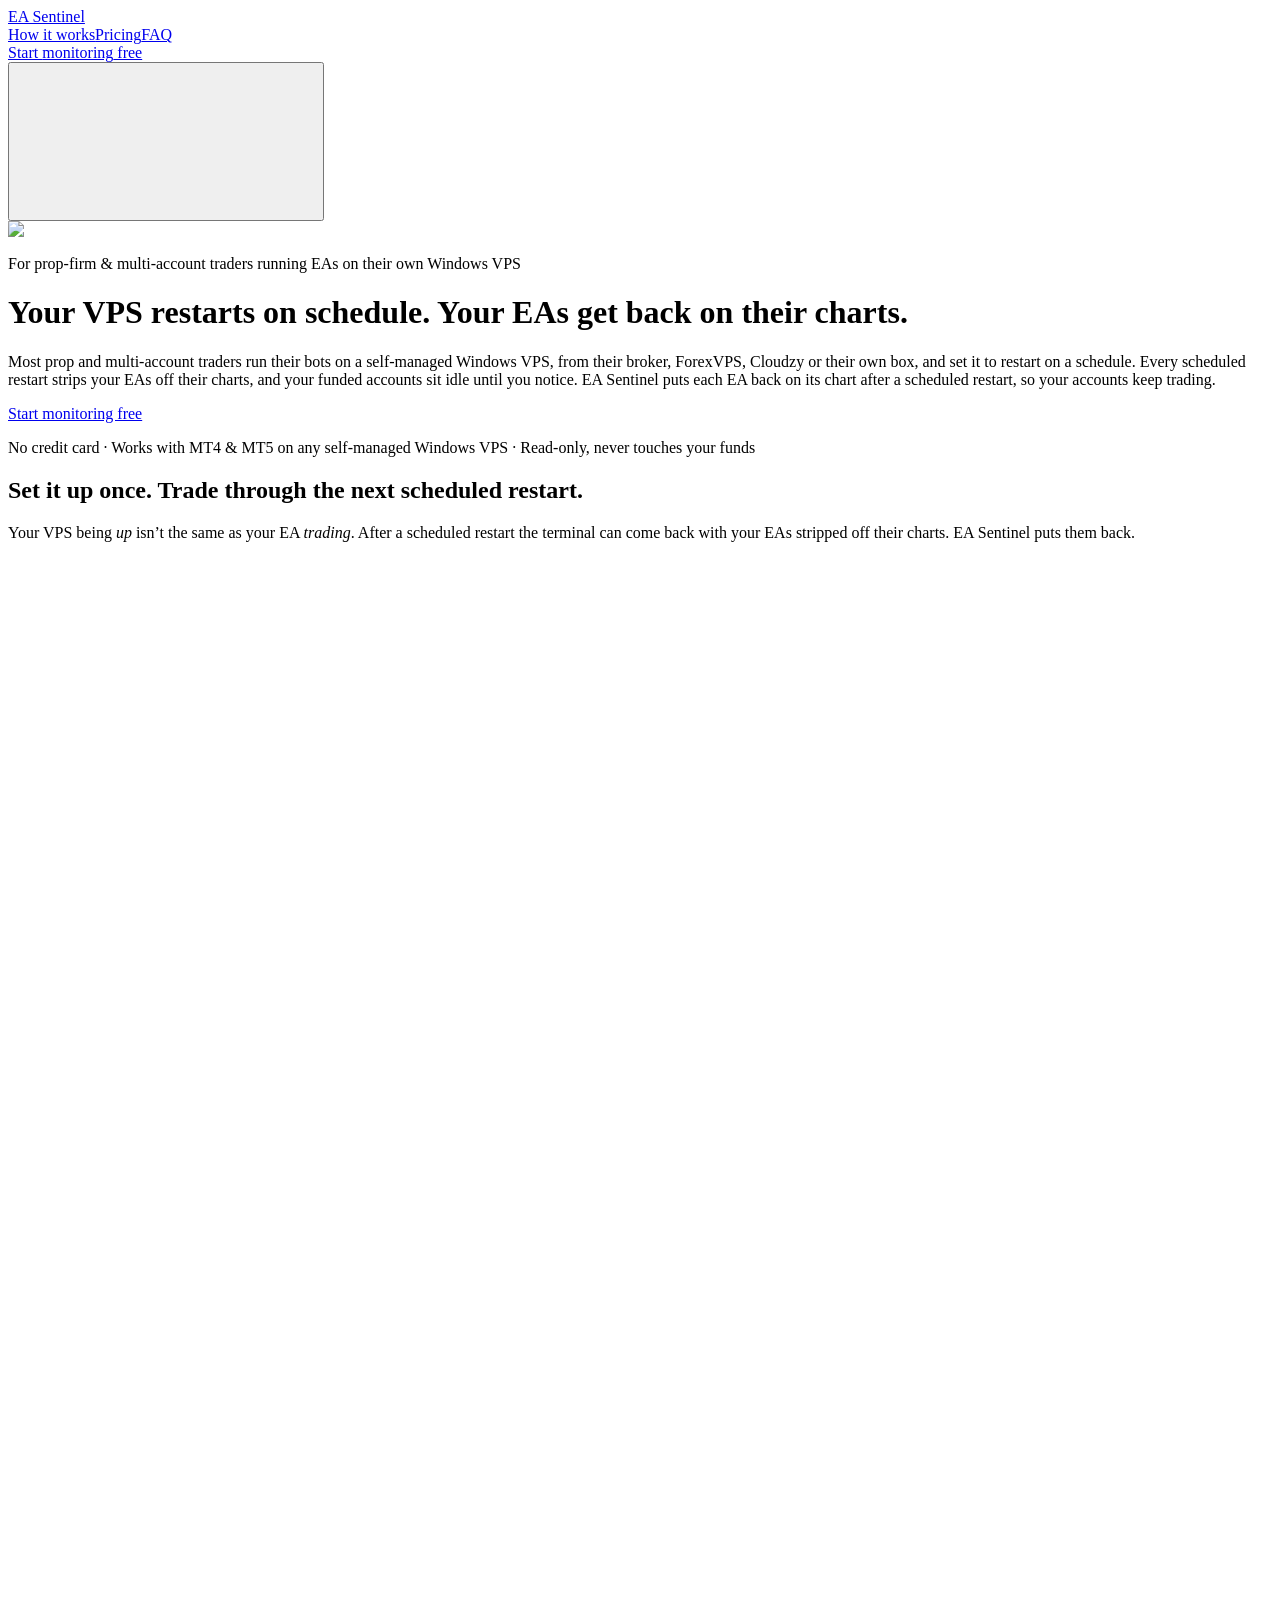
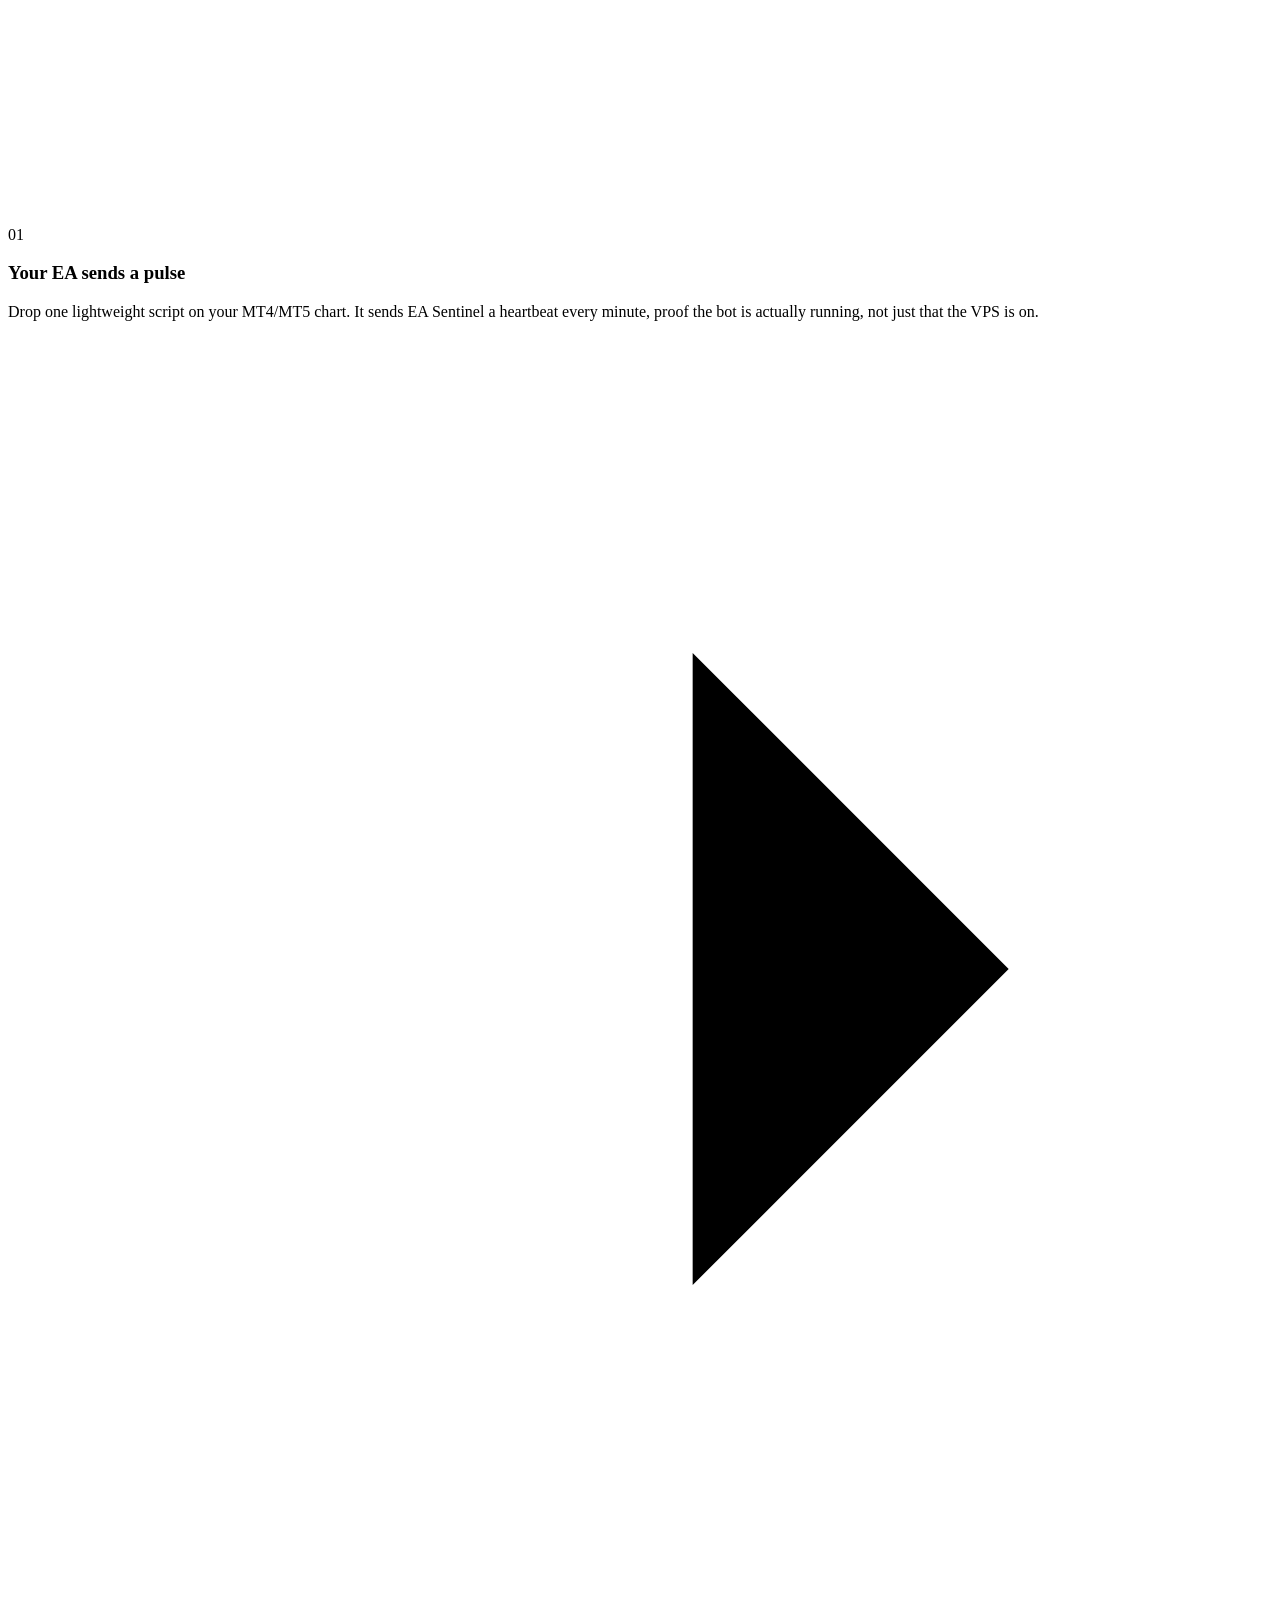
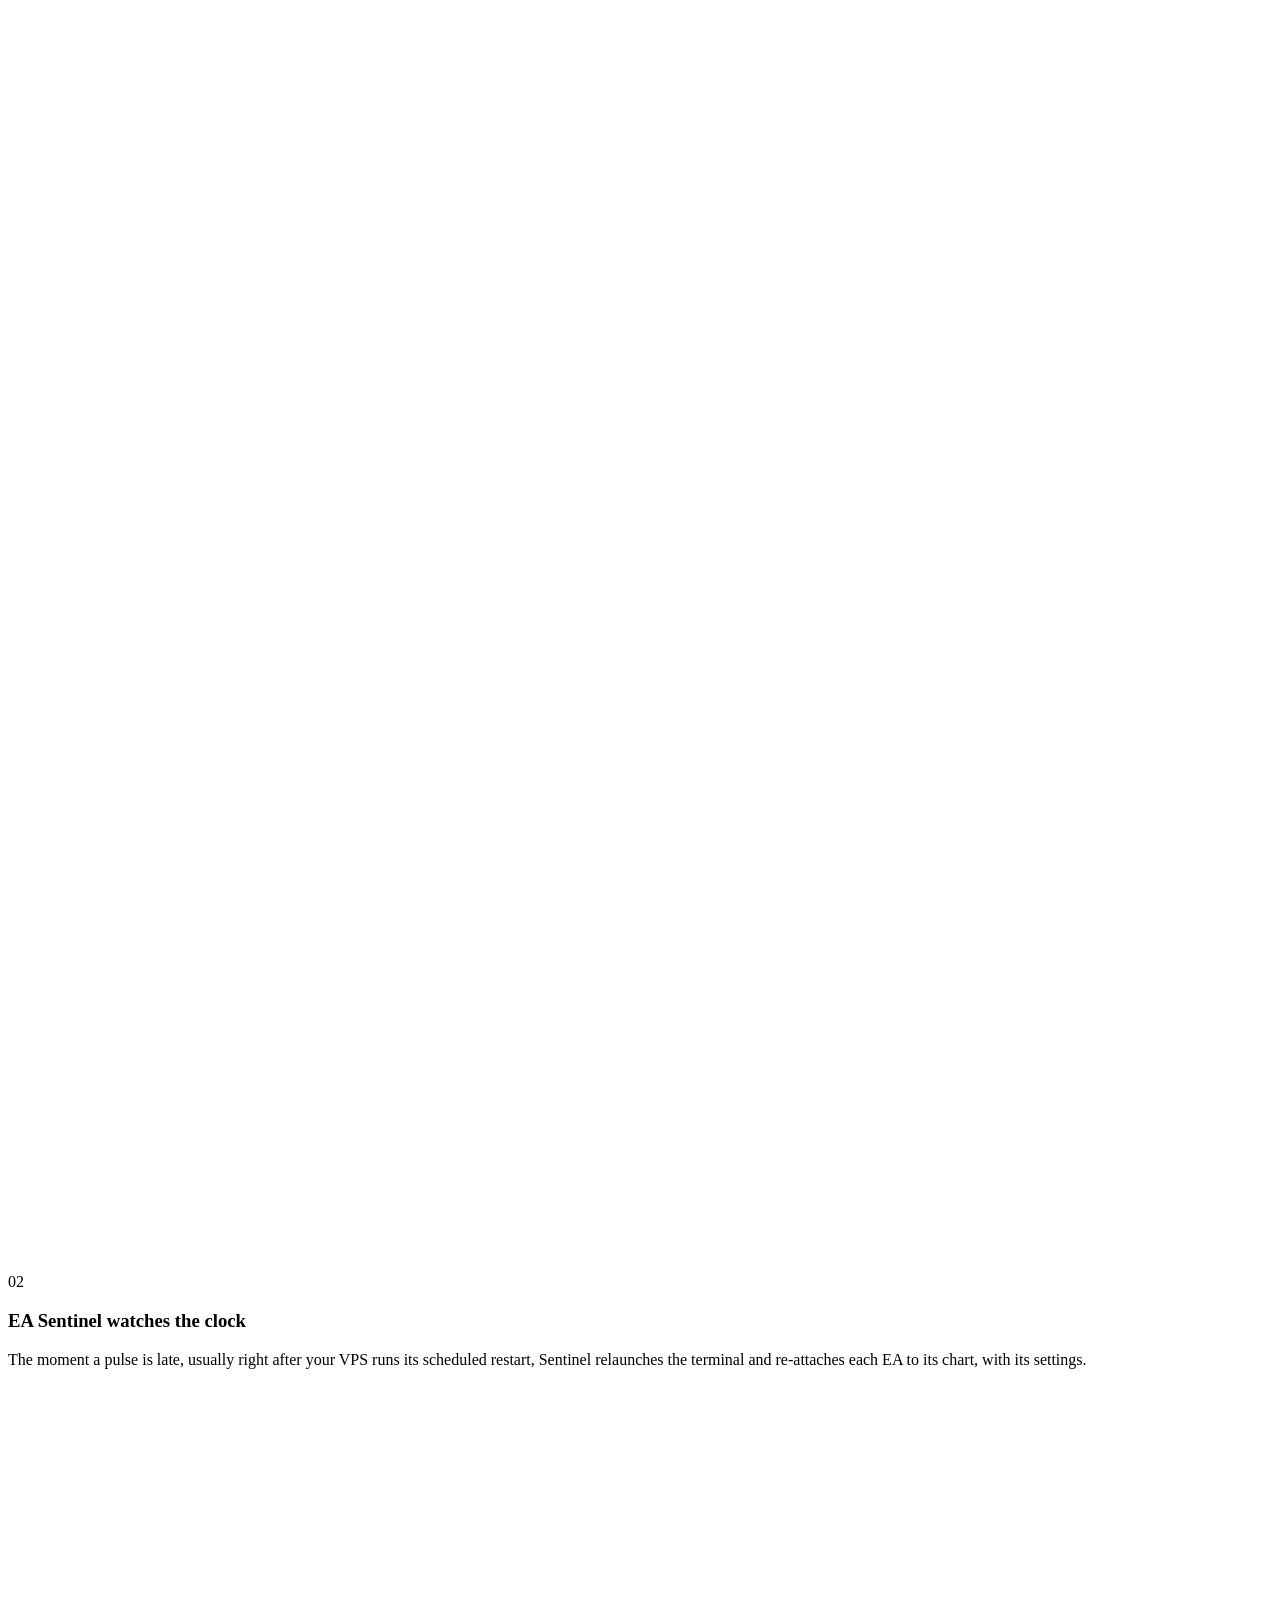
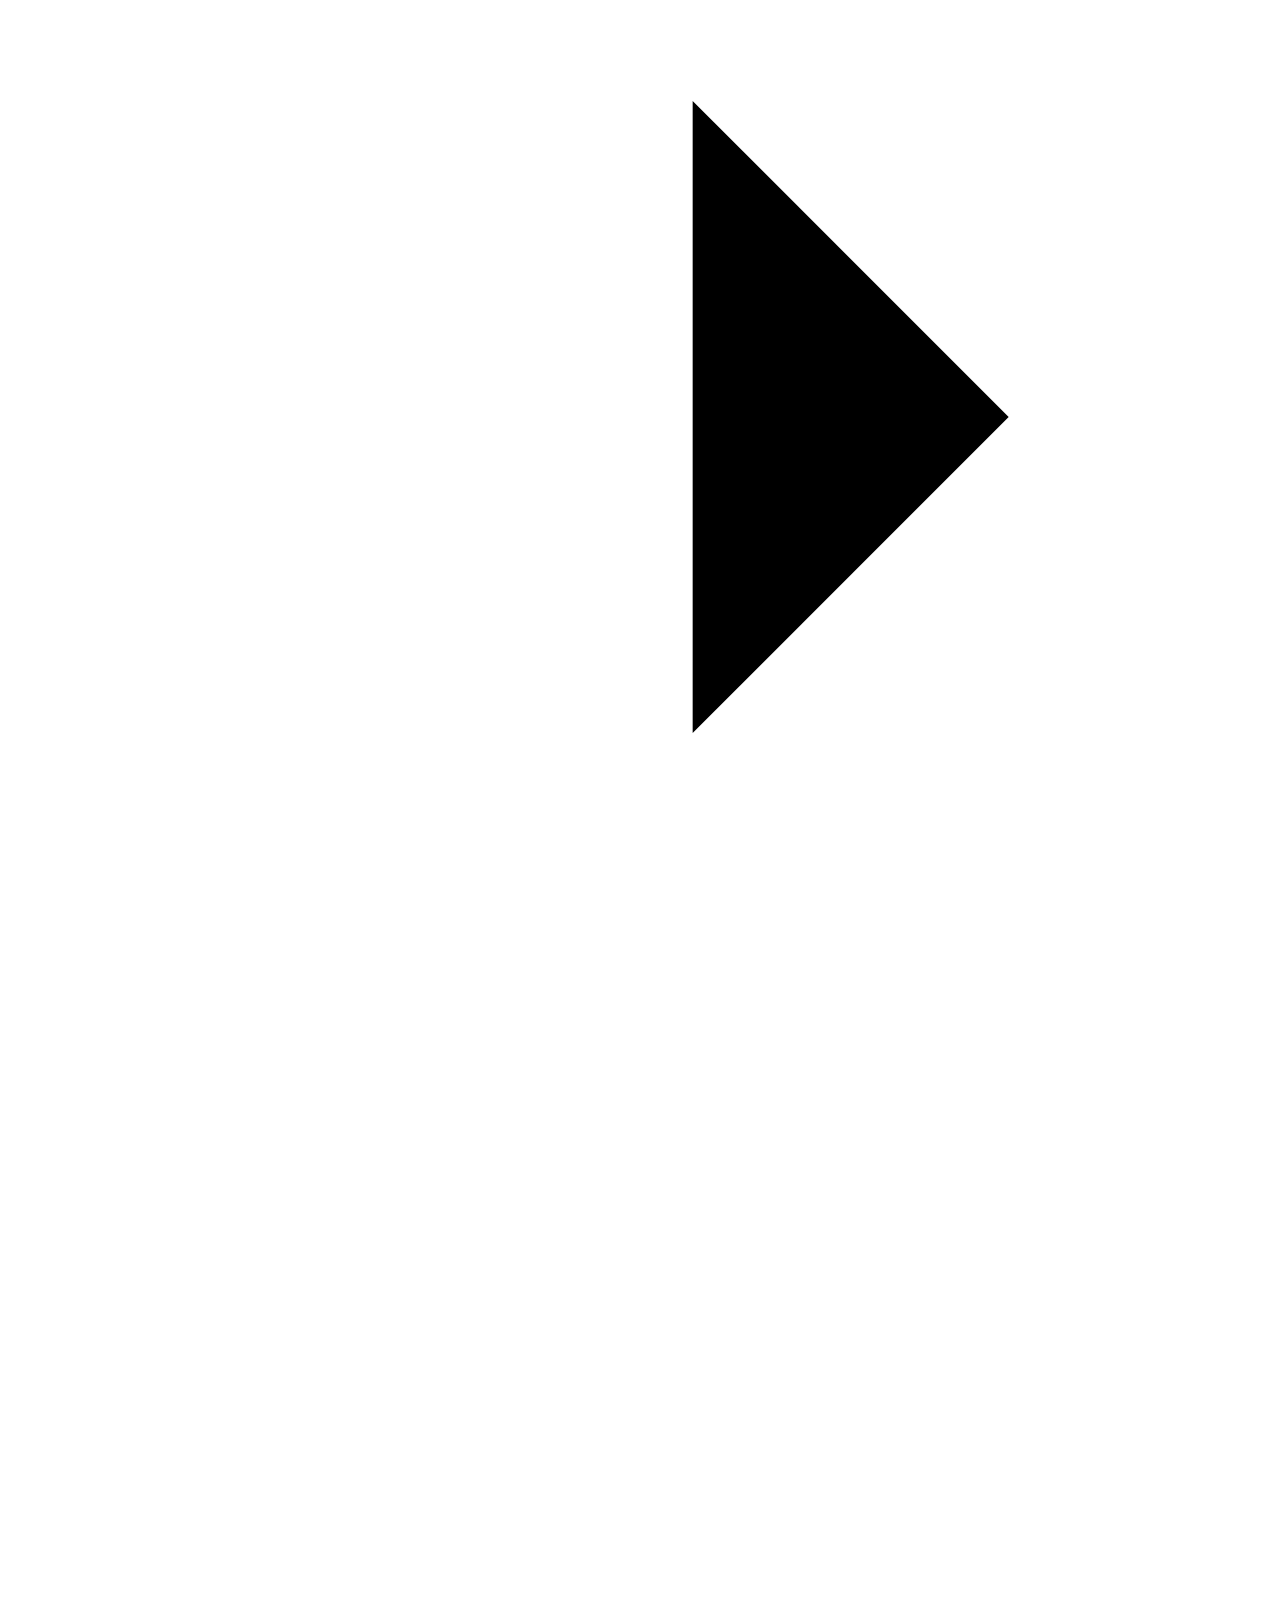
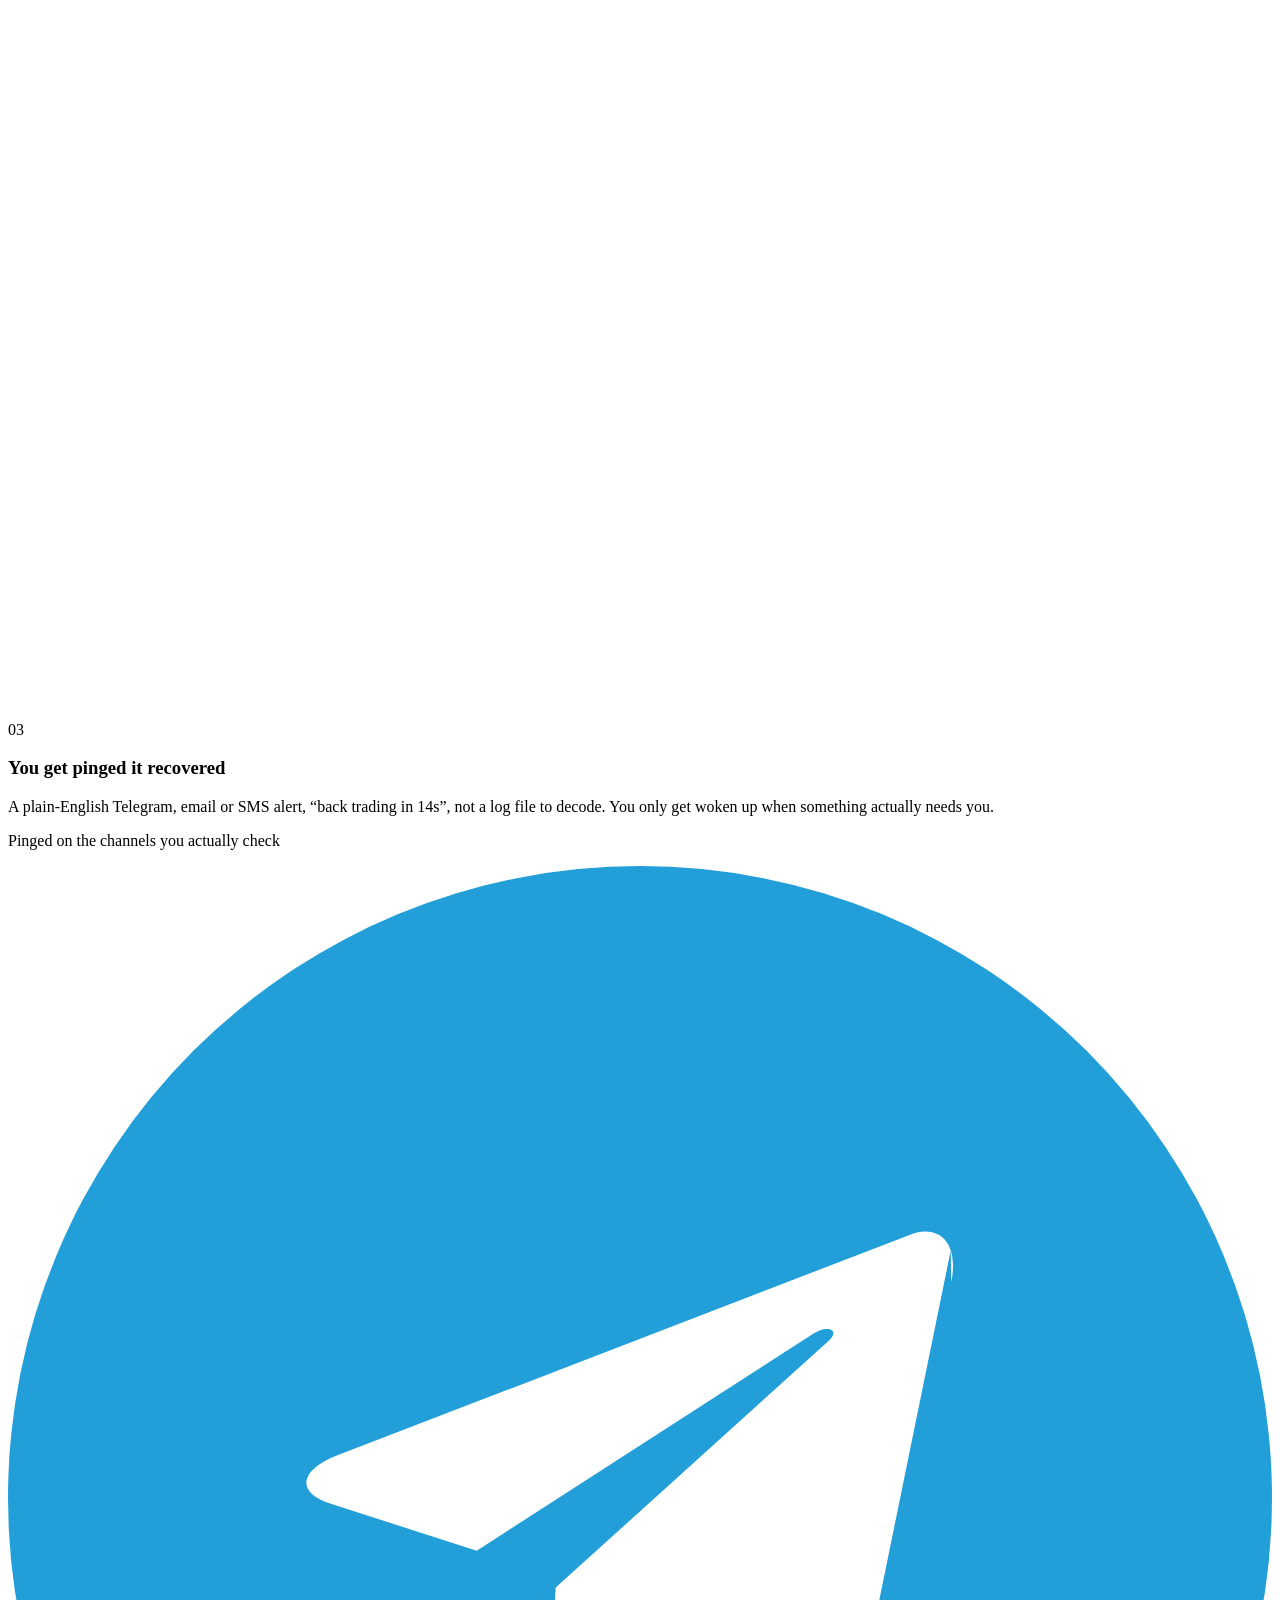
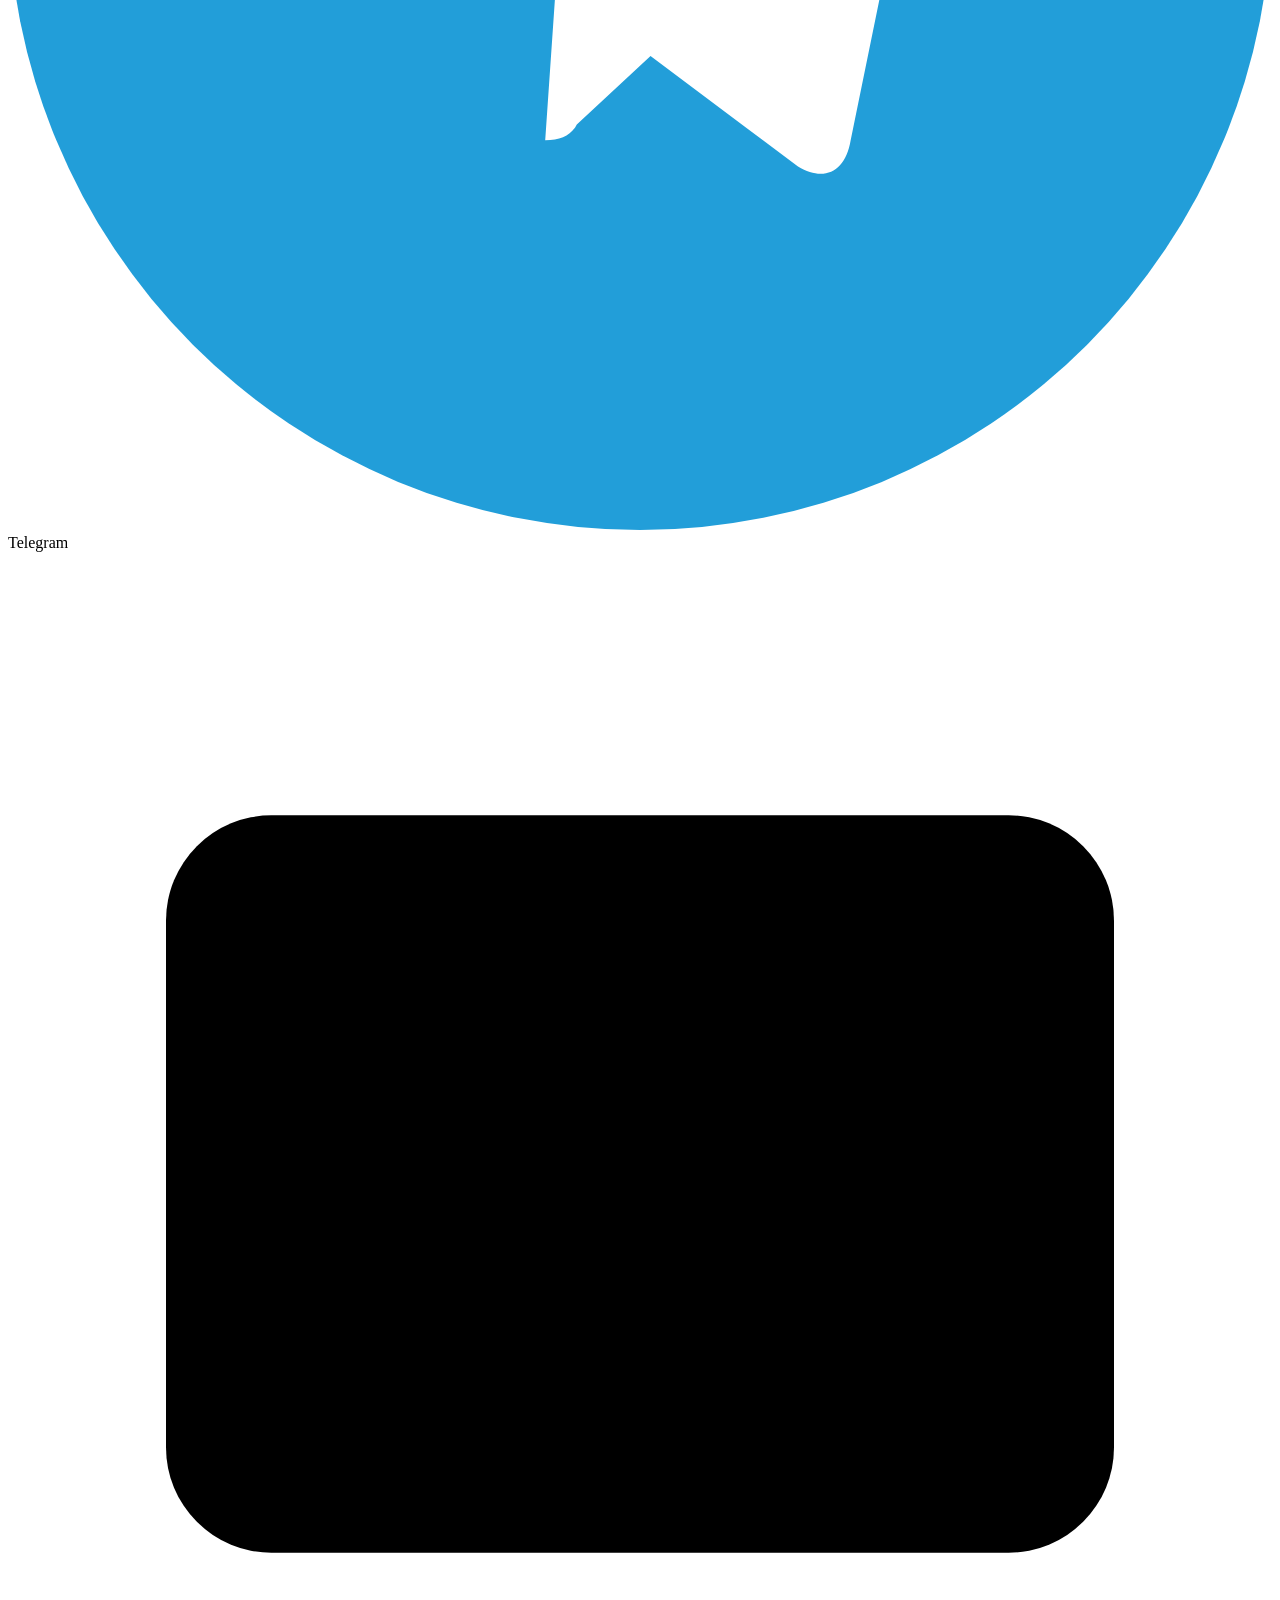
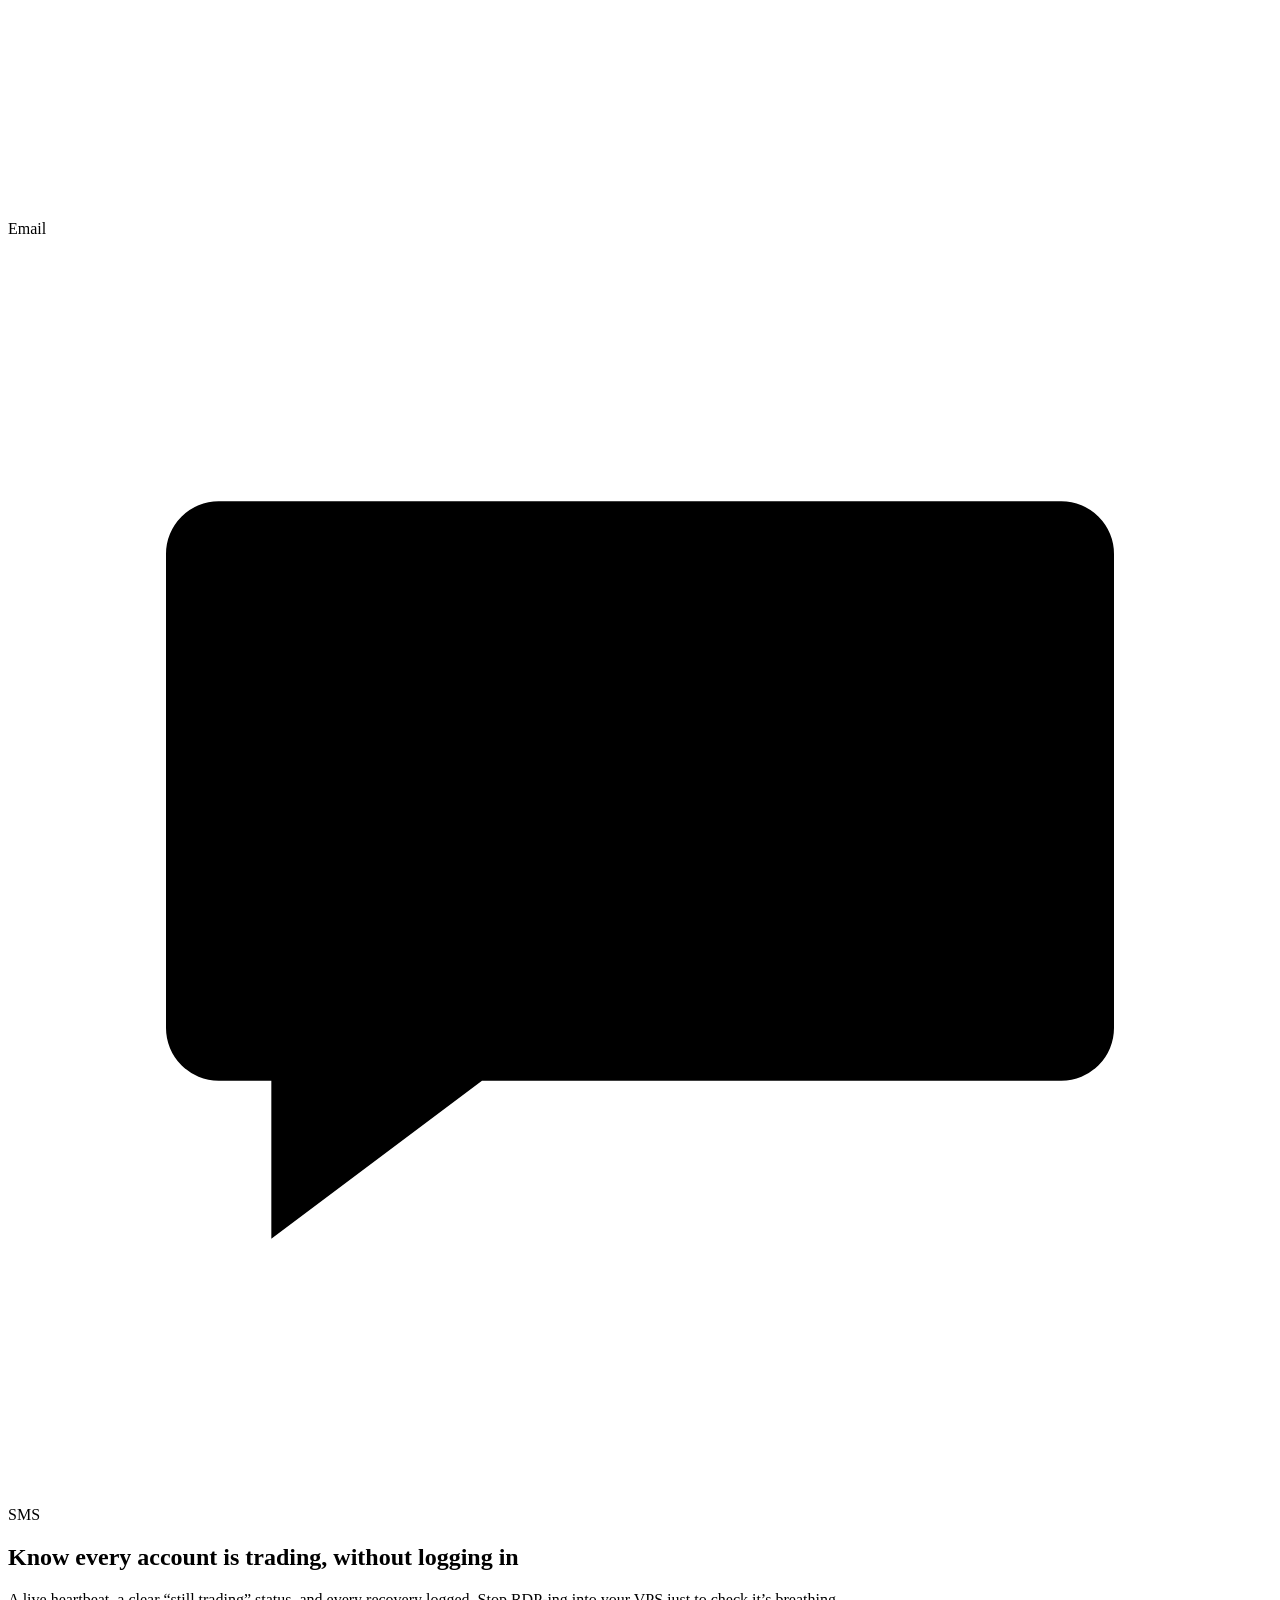
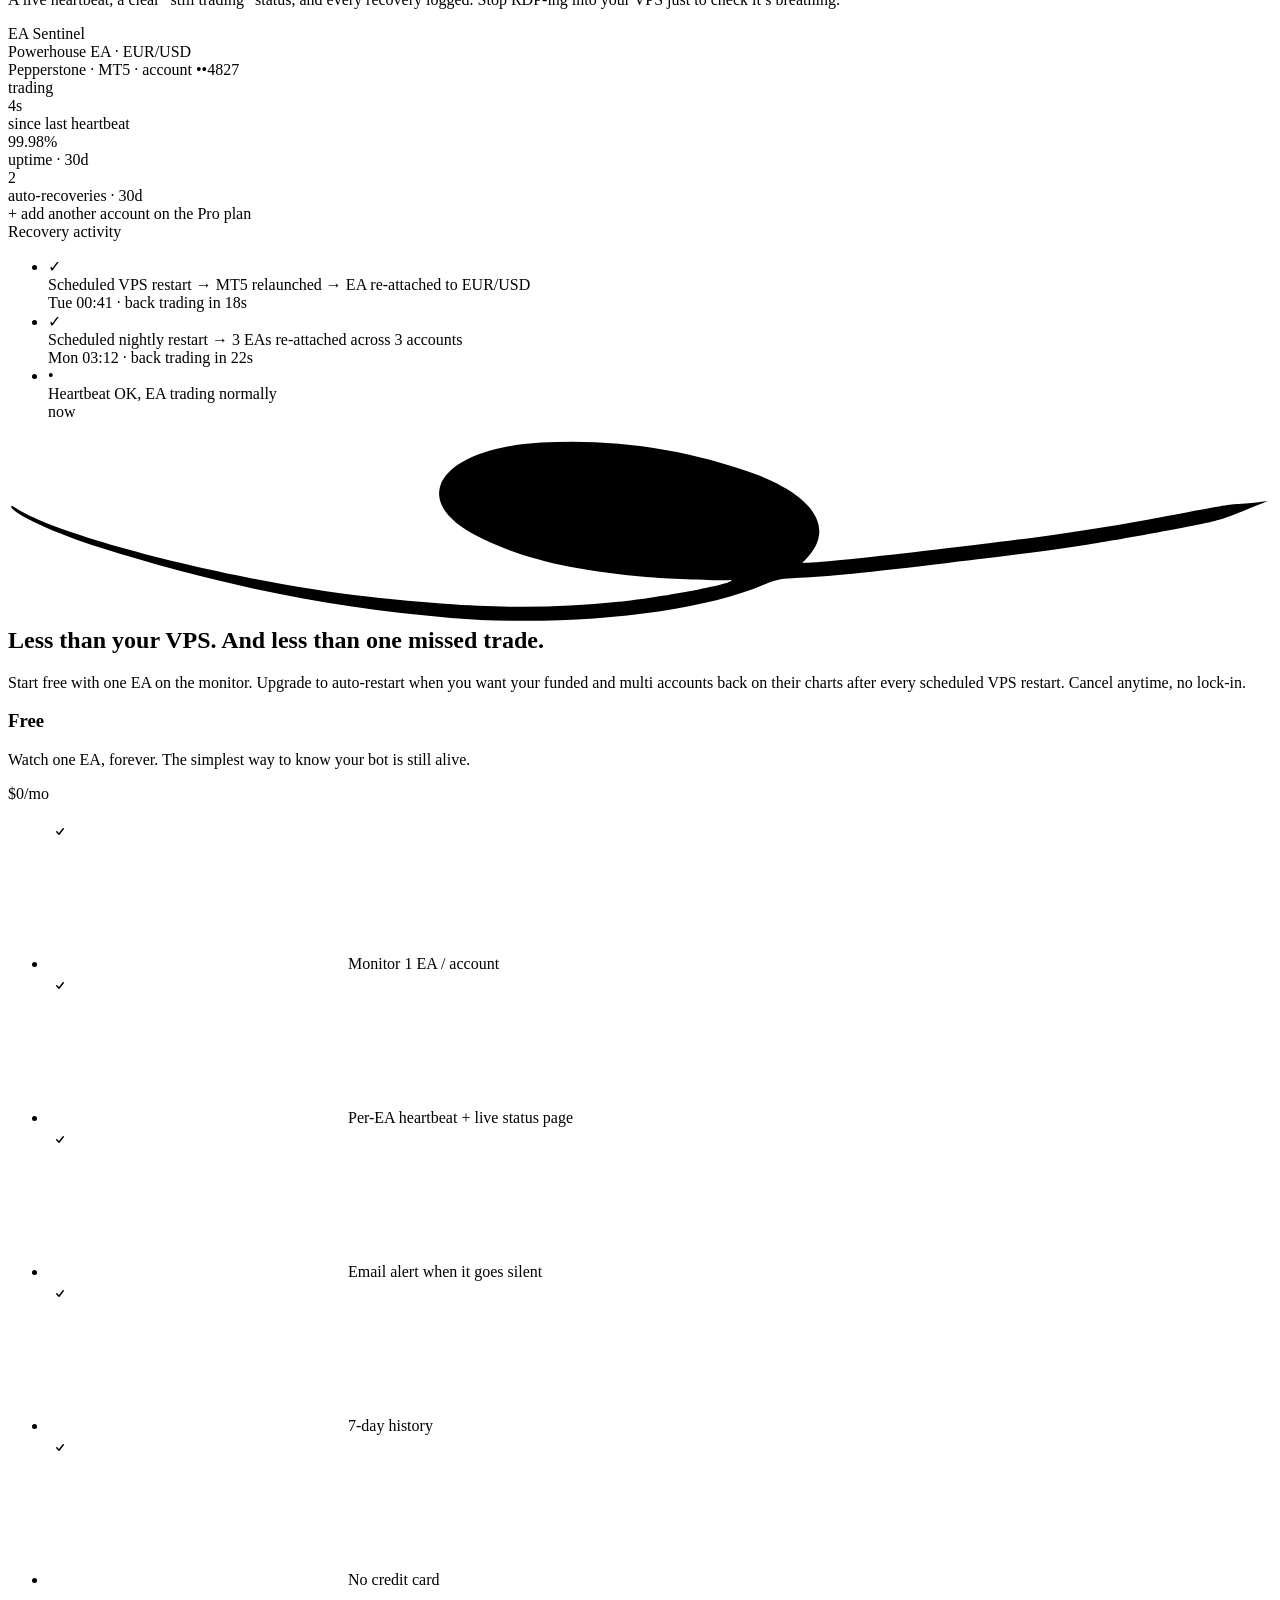
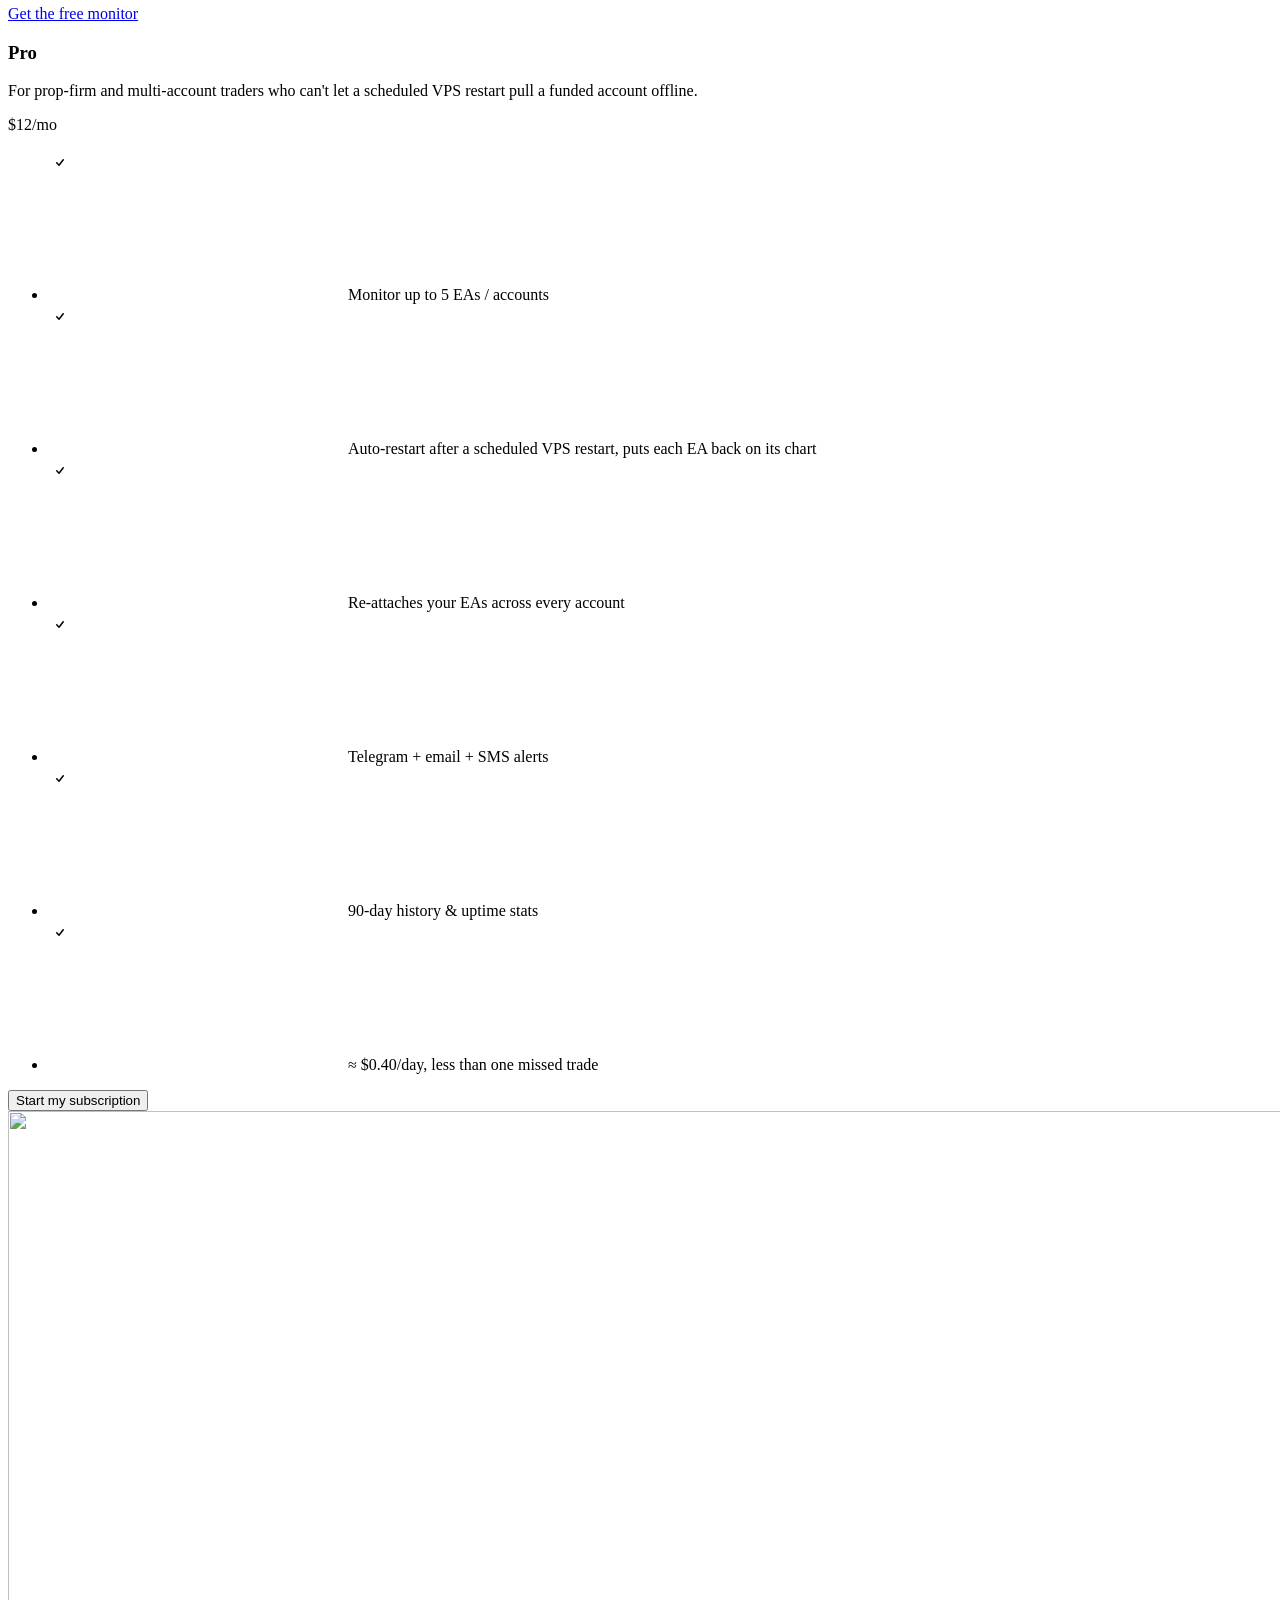
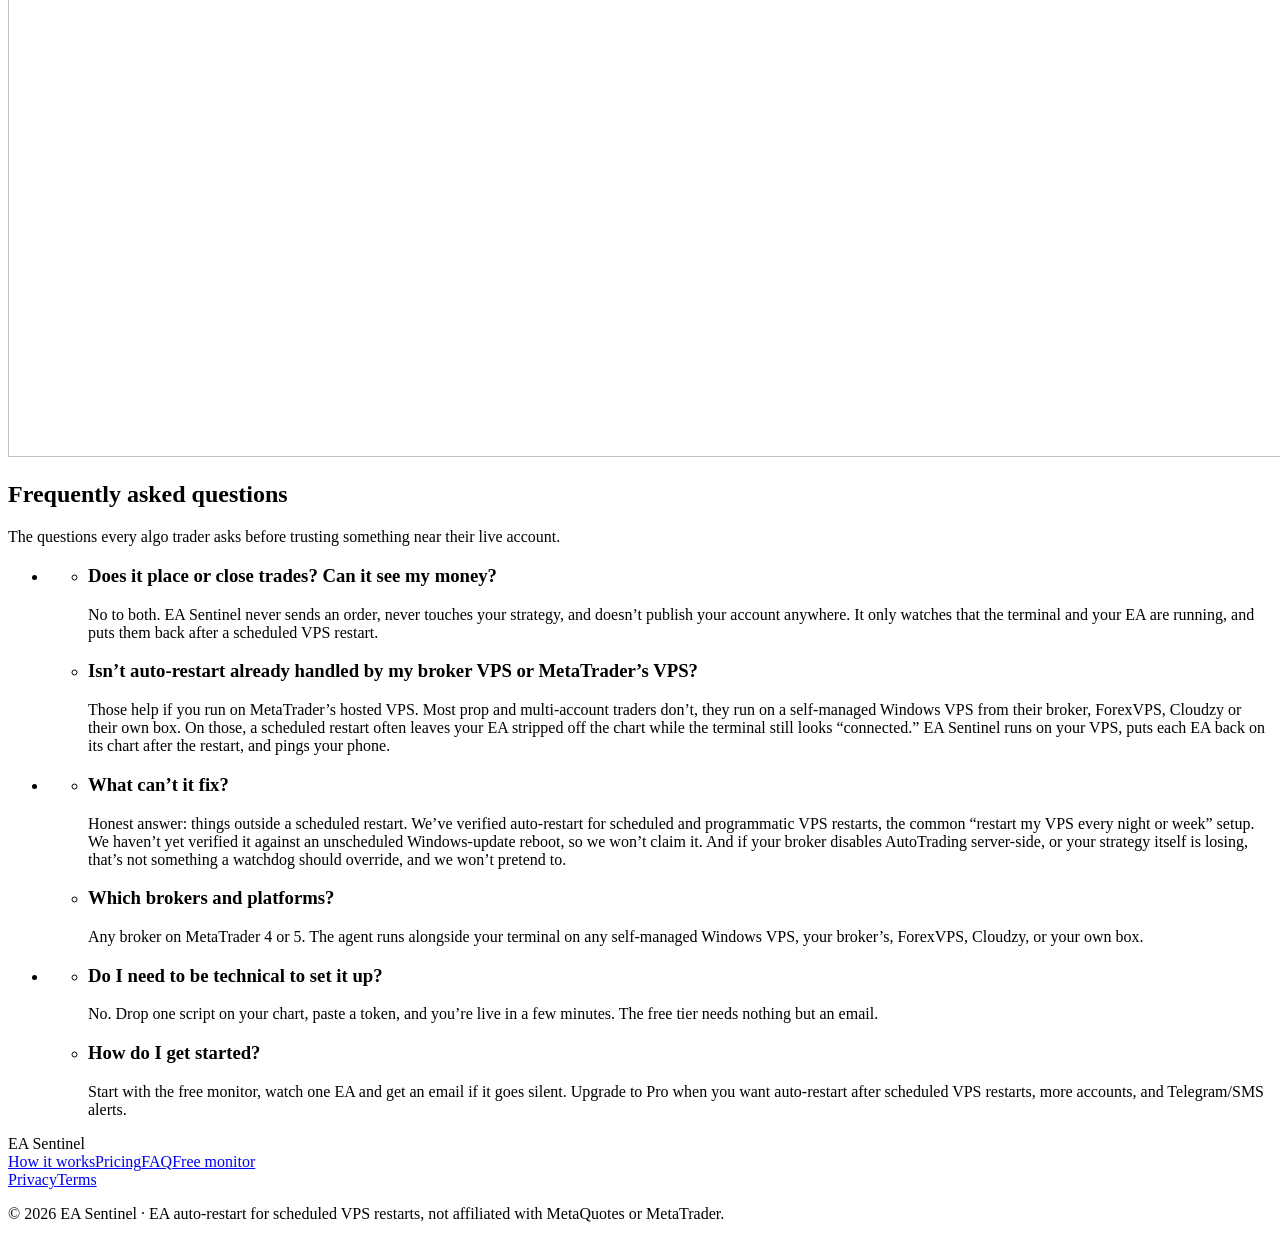
==== commit 670e928d: "Reposition to prop-firm/multi-account ICP: auto-restart-as-insurance for scheduled VPS restarts Rewr" ====
--- a/site/index.html
+++ b/site/index.html
@@ -1 +1 @@
-<!DOCTYPE html><html lang="en" class="h-full scroll-smooth bg-white antialiased inter_b1501620-module__QRdb3a__variable lexend_57c9c7f9-module__q5WlRW__variable"><head><meta charSet="utf-8"/><meta name="viewport" content="width=device-width, initial-scale=1"/><link rel="preload" href="/_next/static/media/83afe278b6a6bb3c-s.p.0q-301v4kxxnr.woff2" as="font" crossorigin="" type="font/woff2"/><link rel="preload" href="/_next/static/media/ca31d6821328a4e9-s.p.0w8w9q576xw20.woff2" as="font" crossorigin="" type="font/woff2"/><link rel="preload" as="image" href="/_next/static/media/hero-recover.087v7l58lf716.png"/><link rel="stylesheet" href="/_next/static/chunks/0-f3e_2nmgi_6.css" data-precedence="next"/><link rel="preload" as="script" fetchPriority="low" href="/_next/static/chunks/0m_w77bufgta7.js"/><script src="/_next/static/chunks/0t~alnn~v6duj.js" async=""></script><script src="/_next/static/chunks/01y1kaffzugfz.js" async=""></script><script src="/_next/static/chunks/05bqvsh-064hv.js" async=""></script><script src="/_next/static/chunks/turbopack-0cpwz_3w7h5dw.js" async=""></script><script src="/_next/static/chunks/0emqr1fn7a2fo.js" async=""></script><script src="/_next/static/chunks/0eewamb49pw7k.js" async=""></script><script src="/_next/static/chunks/0tuf_lp3pwi4..js" async=""></script><script src="/_next/static/chunks/0140kr2ofl1n3.js" async=""></script><link rel="preload" href="https://umami.alastor.space/script.js" as="script"/><meta name="next-size-adjust" content=""/><title>EA Sentinel - Know the second your MT5 EA stops trading</title><meta name="description" content="A 24/7 watchdog for your MetaTrader Expert Advisors. Per-EA heartbeat monitoring, auto-restart, and a Telegram alert the moment your bot goes silent, so a dead EA never costs you another trade."/><link rel="canonical" href="https://mt5monitor.alastor.space/"/><meta property="og:title" content="EA Sentinel - Know the second your MT5 EA stops trading"/><meta property="og:description" content="A 24/7 watchdog for your MetaTrader Expert Advisors. Per-EA heartbeat monitoring, auto-restart, and a Telegram alert the moment your bot goes silent, so a dead EA never costs you another trade."/><meta property="og:url" content="https://mt5monitor.alastor.space/"/><meta property="og:site_name" content="EA Sentinel"/><meta property="og:image" content="https://mt5monitor.alastor.space/og.png"/><meta property="og:image:width" content="1280"/><meta property="og:image:height" content="720"/><meta property="og:image:alt" content="EA Sentinel"/><meta property="og:type" content="website"/><meta name="twitter:card" content="summary_large_image"/><meta name="twitter:title" content="EA Sentinel - Know the second your MT5 EA stops trading"/><meta name="twitter:description" content="A 24/7 watchdog for your MetaTrader Expert Advisors. Per-EA heartbeat monitoring, auto-restart, and a Telegram alert the moment your bot goes silent, so a dead EA never costs you another trade."/><meta name="twitter:image" content="https://mt5monitor.alastor.space/og.png"/><link rel="icon" href="/favicon.ico?favicon.02a6jicq6.8qs.ico" sizes="48x48" type="image/x-icon"/><script src="/_next/static/chunks/03~yq9q893hmn.js" noModule=""></script></head><body class="flex h-full flex-col"><div hidden=""><!--$--><!--/$--></div><header class="py-10"><div class="mx-auto max-w-7xl px-4 sm:px-6 lg:px-8"><nav class="relative z-50 flex justify-between"><div class="flex items-center md:gap-x-12"><a aria-label="Home" href="#"><div class="flex items-center gap-2 font-display text-lg font-semibold tracking-tight text-slate-900 h-10 w-auto" aria-label="EA Sentinel"><span class="relative flex h-2.5 w-2.5"><span class="absolute inline-flex h-full w-full animate-ping rounded-full bg-emerald-500 opacity-75"></span><span class="relative inline-flex h-2.5 w-2.5 rounded-full bg-emerald-600"></span></span>EA Sentinel</div></a><div class="hidden md:flex md:gap-x-6"><a class="inline-block rounded-lg px-2 py-1 text-sm text-slate-700 hover:bg-slate-100 hover:text-slate-900" href="#how">How it works</a><a class="inline-block rounded-lg px-2 py-1 text-sm text-slate-700 hover:bg-slate-100 hover:text-slate-900" href="#pricing">Pricing</a><a class="inline-block rounded-lg px-2 py-1 text-sm text-slate-700 hover:bg-slate-100 hover:text-slate-900" href="#faq">FAQ</a></div></div><div class="flex items-center gap-x-5 md:gap-x-8"><a class="group inline-flex items-center justify-center rounded-full py-2 px-4 text-sm font-semibold focus-visible:outline-2 focus-visible:outline-offset-2 bg-emerald-600 text-white hover:text-slate-100 hover:bg-emerald-500 active:bg-emerald-700 active:text-emerald-100 focus-visible:outline-emerald-600" color="emerald" variant="solid" href="#pricing"><span>Start <span class="hidden lg:inline">monitoring</span> free</span></a><div class="-mr-1 md:hidden"><div data-headlessui-state=""><button class="relative z-10 flex h-8 w-8 items-center justify-center focus:not-data-focus:outline-hidden" aria-label="Toggle Navigation" type="button" aria-expanded="false" data-headlessui-state=""><svg aria-hidden="true" class="h-3.5 w-3.5 overflow-visible stroke-slate-700" fill="none" stroke-width="2" stroke-linecap="round"><path d="M0 1H14M0 7H14M0 13H14" class="origin-center transition"></path><path d="M2 2L12 12M12 2L2 12" class="origin-center transition scale-90 opacity-0"></path></svg></button></div><span hidden="" style="position:fixed;top:1px;left:1px;width:1px;height:0;padding:0;margin:-1px;overflow:hidden;clip:rect(0, 0, 0, 0);white-space:nowrap;border-width:0;display:none"></span></div></div></nav></div></header><main><div class="mx-auto max-w-7xl px-4 sm:px-6 lg:px-8 flex flex-col items-center pt-20 pb-16 text-center lg:pt-32"><div class="order-1 mb-12 flex w-full justify-center lg:order-2 lg:mt-16 lg:mb-0"><div class="relative w-full max-w-3xl"><div class="absolute -inset-4 rounded-3xl bg-emerald-500/10 blur-2xl"></div><img alt="A trading terminal showing Expert Advisors that went down (red, disconnected) being automatically reconnected and restarted (green, running)" width="1376" height="768" decoding="async" data-nimg="1" class="relative w-full rounded-2xl shadow-xl ring-1 ring-slate-900/5" style="color:transparent" src="/_next/static/media/hero-recover.087v7l58lf716.png"/></div></div><div class="order-2 lg:order-1"><p class="mx-auto mb-5 inline-flex items-center gap-2 rounded-full border border-emerald-600/20 bg-emerald-50 px-3 py-1 text-sm font-medium text-emerald-700"><span class="h-1.5 w-1.5 rounded-full bg-emerald-600"></span>For traders running EAs 24/7 on a VPS</p><h1 class="mx-auto max-w-4xl font-display text-5xl font-medium tracking-tight text-slate-900 sm:text-7xl">Your EA stopped trading hours ago.<!-- --> <span class="relative whitespace-nowrap text-emerald-600"><span class="relative">Would you even know?</span></span></h1><p class="mx-auto mt-6 max-w-2xl text-lg tracking-tight text-slate-700">When your VPS reboots, the terminal freezes, or an EA drops off the chart, EA Sentinel restarts it, re-attaches it to its chart, and pings your phone that it’s back trading. Automatic recovery, per-EA, on any VPS, while you sleep.</p><div class="mt-10 flex justify-center"><a class="group inline-flex items-center justify-center rounded-full py-2 px-4 text-sm font-semibold focus-visible:outline-2 focus-visible:outline-offset-2 bg-emerald-600 text-white hover:text-slate-100 hover:bg-emerald-500 active:bg-emerald-700 active:text-emerald-100 focus-visible:outline-emerald-600" color="emerald" variant="solid" href="#pricing">Start monitoring free</a></div><p class="mt-4 text-sm text-slate-500">No credit card · Works with MT4 &amp; MT5 on any VPS · Read-only, never touches your funds</p></div></div><section id="how" aria-label="How it works" class="bg-white py-20 sm:py-32"><div class="mx-auto max-w-7xl px-4 sm:px-6 lg:px-8"><div class="mx-auto max-w-2xl md:text-center"><h2 class="font-display text-3xl tracking-tight text-slate-900 sm:text-4xl">Set it up once. Then stop watching it.</h2><p class="mt-4 text-lg tracking-tight text-slate-700">Your VPS being <em>up</em> isn’t the same as your EA <em>trading</em>. EA Sentinel watches the bot itself, and gets it running again when it stops.</p></div><div class="relative mt-16"><div class="grid gap-8 lg:grid-cols-3"><div class="relative rounded-3xl border border-slate-200 bg-slate-50 p-8 text-center"><div class="mx-auto flex h-14 w-14 items-center justify-center rounded-2xl bg-emerald-600 text-white"><svg viewBox="0 0 24 24" class="h-7 w-7 stroke-white"><path d="M3 12h3l2 5 4-12 2 7h4" fill="none" stroke-width="2" stroke-linecap="round" stroke-linejoin="round"></path></svg></div><div class="mt-5 font-mono text-sm text-emerald-600">01</div><h3 class="mt-1 font-display text-lg text-slate-900">Your EA sends a pulse</h3><p class="mt-2 text-sm text-slate-600">Drop one lightweight script on your MT4/MT5 chart. It sends EA Sentinel a heartbeat every minute, proof the bot is actually running, not just that the VPS is on.</p><div class="absolute top-1/2 -right-4 z-10 hidden -translate-y-1/2 text-emerald-400 lg:block"><svg viewBox="0 0 24 24" class="h-8 w-8 fill-none stroke-emerald-400"><path d="M5 12h14M13 6l6 6-6 6" stroke-width="2" stroke-linecap="round" stroke-linejoin="round"></path></svg></div></div><div class="relative rounded-3xl border border-slate-200 bg-slate-50 p-8 text-center"><div class="mx-auto flex h-14 w-14 items-center justify-center rounded-2xl bg-emerald-600 text-white"><svg viewBox="0 0 24 24" class="h-7 w-7 stroke-white"><path d="M12 7v5l3 2" fill="none" stroke-width="2" stroke-linecap="round" stroke-linejoin="round"></path><circle cx="12" cy="12" r="9" fill="none" stroke-width="2"></circle></svg></div><div class="mt-5 font-mono text-sm text-emerald-600">02</div><h3 class="mt-1 font-display text-lg text-slate-900">EA Sentinel watches the clock</h3><p class="mt-2 text-sm text-slate-600">The moment a pulse is late (a VPS reboot, a frozen terminal, an EA knocked off its chart), Sentinel restarts the terminal and re-attaches the EA to its chart, with its settings.</p><div class="absolute top-1/2 -right-4 z-10 hidden -translate-y-1/2 text-emerald-400 lg:block"><svg viewBox="0 0 24 24" class="h-8 w-8 fill-none stroke-emerald-400"><path d="M5 12h14M13 6l6 6-6 6" stroke-width="2" stroke-linecap="round" stroke-linejoin="round"></path></svg></div></div><div class="relative rounded-3xl border border-slate-200 bg-slate-50 p-8 text-center"><div class="mx-auto flex h-14 w-14 items-center justify-center rounded-2xl bg-emerald-600 text-white"><svg viewBox="0 0 24 24" class="h-7 w-7 stroke-white"><rect x="7" y="3" width="10" height="18" rx="2" fill="none" stroke-width="2"></rect><path d="M11 18h2" stroke-width="2" stroke-linecap="round"></path></svg></div><div class="mt-5 font-mono text-sm text-emerald-600">03</div><h3 class="mt-1 font-display text-lg text-slate-900">You get pinged it recovered</h3><p class="mt-2 text-sm text-slate-600">A plain-English Telegram, email or SMS alert, “back trading in 14s”, not a log file to decode. You only get woken up when something actually needs you.</p></div></div></div><div class="mt-14 flex flex-col items-center gap-4"><p class="text-sm font-medium text-slate-500">Pinged on the channels you actually check</p><div class="flex items-center gap-8"><div class="flex flex-col items-center gap-2"><svg viewBox="0 0 24 24" class="h-9 w-9" aria-label="Telegram" role="img"><circle cx="12" cy="12" r="12" fill="#229ED9"></circle><path fill="#fff" d="M17.9 7.3 16 16.6c-.1.6-.5.8-1 .5l-2.8-2.1-1.4 1.3c-.1.2-.3.3-.6.3l.2-2.9 5.2-4.7c.2-.2-.05-.3-.34-.1L8.9 13l-2.8-.9c-.6-.2-.6-.6.13-.9l10.9-4.2c.5-.2.94.1.78.9Z"></path></svg><span class="text-xs text-slate-500">Telegram</span></div><div class="flex flex-col items-center gap-2"><svg viewBox="0 0 24 24" class="h-9 w-9 fill-none stroke-slate-600" aria-label="Email" role="img"><rect x="3" y="5" width="18" height="14" rx="2" stroke-width="1.8"></rect><path d="m4 7 8 6 8-6" stroke-width="1.8" stroke-linecap="round" stroke-linejoin="round"></path></svg><span class="text-xs text-slate-500">Email</span></div><div class="flex flex-col items-center gap-2"><svg viewBox="0 0 24 24" class="h-9 w-9 fill-none stroke-slate-600" aria-label="SMS" role="img"><path d="M4 5h16a1 1 0 0 1 1 1v9a1 1 0 0 1-1 1H9l-4 3v-3H4a1 1 0 0 1-1-1V6a1 1 0 0 1 1-1Z" stroke-width="1.8" stroke-linejoin="round"></path><path d="M8 10h.01M12 10h.01M16 10h.01" stroke-width="2.2" stroke-linecap="round"></path></svg><span class="text-xs text-slate-500">SMS</span></div></div></div></div></section><section id="features" aria-label="Dashboard" class="bg-slate-50 py-20 sm:py-32"><div class="mx-auto max-w-7xl px-4 sm:px-6 lg:px-8"><div class="mx-auto max-w-2xl md:text-center"><h2 class="font-display text-3xl tracking-tight text-slate-900 sm:text-4xl">Know your bot is alive, without logging in</h2><p class="mt-4 text-lg tracking-tight text-slate-700">A live heartbeat, a clear “still trading” status, and every recovery logged. Stop RDP-ing into your VPS just to check it’s breathing.</p></div><div class="mx-auto mt-14 max-w-4xl overflow-hidden rounded-2xl bg-white shadow-xl ring-1 ring-slate-900/5"><div class="flex items-center gap-2 border-b border-slate-100 bg-slate-50 px-4 py-3"><span class="h-3 w-3 rounded-full bg-red-300"></span><span class="h-3 w-3 rounded-full bg-yellow-300"></span><span class="h-3 w-3 rounded-full bg-green-300"></span><span class="ml-3 text-xs text-slate-400">EA Sentinel</span></div><div class="grid gap-px bg-slate-100 lg:grid-cols-3"><div class="bg-white p-5 lg:col-span-2"><div class="rounded-xl border border-emerald-200 bg-emerald-50/60 p-5"><div class="flex items-center justify-between"><div><div class="text-base font-semibold text-slate-900">Powerhouse EA · EUR/USD</div><div class="mt-0.5 text-xs text-slate-500">Pepperstone · MT5 · account ••4827</div></div><span class="inline-flex items-center gap-2 rounded-full border border-emerald-300 px-3 py-1 text-xs text-emerald-700"><span class="relative flex h-2 w-2"><span class="absolute inline-flex h-full w-full animate-ping rounded-full bg-emerald-500 opacity-75"></span><span class="relative inline-flex h-2 w-2 rounded-full bg-emerald-600"></span></span>trading</span></div><div class="mt-5 grid grid-cols-3 gap-4 text-xs"><div><div class="text-2xl font-bold text-emerald-600">4s</div><div class="text-slate-500">since last heartbeat</div></div><div><div class="text-2xl font-bold text-slate-900">99.98%</div><div class="text-slate-500">uptime · 30d</div></div><div><div class="text-2xl font-bold text-slate-900">2</div><div class="text-slate-500">auto-recoveries · 30d</div></div></div></div><div class="mt-3 flex items-center gap-2 text-xs text-slate-400"><span class="h-1.5 w-1.5 rounded-full bg-slate-300"></span> + add another account on the Pro plan</div></div><div class="bg-white p-5"><div class="mb-3 text-xs font-semibold text-slate-700">Recovery activity</div><ul class="space-y-3 text-xs"><li class="flex gap-2"><span class="text-emerald-600">✓</span><div><div class="text-slate-700">VPS rebooted (Windows update) → MT5 relaunched → EA re-attached to EUR/USD</div><div class="text-slate-400">Tue 00:41 · back trading in 18s</div></div></li><li class="flex gap-2"><span class="text-emerald-600">✓</span><div><div class="text-slate-700">Terminal froze on a news spike → restarted clean</div><div class="text-slate-400">Mon 03:12 · back trading in 24s</div></div></li><li class="flex gap-2"><span class="text-slate-400">•</span><div><div class="text-slate-500">Heartbeat OK, EA trading normally</div><div class="text-slate-400">now</div></div></li></ul></div></div></div></div></section><section id="pricing" aria-label="Pricing" class="bg-slate-900 py-20 sm:py-32"><div class="mx-auto max-w-7xl px-4 sm:px-6 lg:px-8"><div class="md:text-center"><h2 class="font-display text-3xl tracking-tight text-white sm:text-4xl"><span class="relative whitespace-nowrap"><svg aria-hidden="true" viewBox="0 0 281 40" preserveAspectRatio="none" class="absolute top-1/2 left-0 h-[1em] w-full fill-emerald-500"><path fill-rule="evenodd" clip-rule="evenodd" d="M240.172 22.994c-8.007 1.246-15.477 2.23-31.26 4.114-18.506 2.21-26.323 2.977-34.487 3.386-2.971.149-3.727.324-6.566 1.523-15.124 6.388-43.775 9.404-69.425 7.31-26.207-2.14-50.986-7.103-78-15.624C10.912 20.7.988 16.143.734 14.657c-.066-.381.043-.344 1.324.456 10.423 6.506 49.649 16.322 77.8 19.468 23.708 2.65 38.249 2.95 55.821 1.156 9.407-.962 24.451-3.773 25.101-4.692.074-.104.053-.155-.058-.135-1.062.195-13.863-.271-18.848-.687-16.681-1.389-28.722-4.345-38.142-9.364-15.294-8.15-7.298-19.232 14.802-20.514 16.095-.934 32.793 1.517 47.423 6.96 13.524 5.033 17.942 12.326 11.463 18.922l-.859.874.697-.006c2.681-.026 15.304-1.302 29.208-2.953 25.845-3.07 35.659-4.519 54.027-7.978 9.863-1.858 11.021-2.048 13.055-2.145a61.901 61.901 0 0 0 4.506-.417c1.891-.259 2.151-.267 1.543-.047-.402.145-2.33.913-4.285 1.707-4.635 1.882-5.202 2.07-8.736 2.903-3.414.805-19.773 3.797-26.404 4.829Z"></path></svg><span class="relative">Less than your VPS.</span></span> <!-- -->And less than one missed trade.</h2><p class="mt-4 text-lg text-slate-400">Start free with one EA. Upgrade when you want auto-restart, more accounts, and phone alerts. Cancel anytime, no lock-in.</p></div><div class="-mx-4 mt-16 grid max-w-2xl grid-cols-1 gap-y-10 sm:mx-auto lg:max-w-3xl lg:grid-cols-2 lg:gap-x-8"><section class="flex flex-col rounded-3xl px-6 sm:px-8 lg:py-8"><h3 class="mt-5 font-display text-lg text-white">Free</h3><p class="mt-2 text-base text-slate-400">Watch one EA, forever. The simplest way to know your bot is still alive.</p><p class="order-first font-display text-5xl font-light tracking-tight text-white">$0<span class="text-2xl">/mo</span></p><ul role="list" class="order-last mt-10 flex flex-col gap-y-3 text-sm text-slate-200"><li class="flex"><svg aria-hidden="true" class="h-6 w-6 flex-none fill-current stroke-current text-slate-400"><path d="M9.307 12.248a.75.75 0 1 0-1.114 1.004l1.114-1.004ZM11 15.25l-.557.502a.75.75 0 0 0 1.15-.043L11 15.25Zm4.844-5.041a.75.75 0 0 0-1.188-.918l1.188.918Zm-7.651 3.043 2.25 2.5 1.114-1.004-2.25-2.5-1.114 1.004Zm3.4 2.457 4.25-5.5-1.187-.918-4.25 5.5 1.188.918Z" stroke-width="0"></path><circle cx="12" cy="12" r="8.25" fill="none" stroke-width="1.5" stroke-linecap="round" stroke-linejoin="round"></circle></svg><span class="ml-4">Monitor 1 EA / account</span></li><li class="flex"><svg aria-hidden="true" class="h-6 w-6 flex-none fill-current stroke-current text-slate-400"><path d="M9.307 12.248a.75.75 0 1 0-1.114 1.004l1.114-1.004ZM11 15.25l-.557.502a.75.75 0 0 0 1.15-.043L11 15.25Zm4.844-5.041a.75.75 0 0 0-1.188-.918l1.188.918Zm-7.651 3.043 2.25 2.5 1.114-1.004-2.25-2.5-1.114 1.004Zm3.4 2.457 4.25-5.5-1.187-.918-4.25 5.5 1.188.918Z" stroke-width="0"></path><circle cx="12" cy="12" r="8.25" fill="none" stroke-width="1.5" stroke-linecap="round" stroke-linejoin="round"></circle></svg><span class="ml-4">Per-EA heartbeat + live status page</span></li><li class="flex"><svg aria-hidden="true" class="h-6 w-6 flex-none fill-current stroke-current text-slate-400"><path d="M9.307 12.248a.75.75 0 1 0-1.114 1.004l1.114-1.004ZM11 15.25l-.557.502a.75.75 0 0 0 1.15-.043L11 15.25Zm4.844-5.041a.75.75 0 0 0-1.188-.918l1.188.918Zm-7.651 3.043 2.25 2.5 1.114-1.004-2.25-2.5-1.114 1.004Zm3.4 2.457 4.25-5.5-1.187-.918-4.25 5.5 1.188.918Z" stroke-width="0"></path><circle cx="12" cy="12" r="8.25" fill="none" stroke-width="1.5" stroke-linecap="round" stroke-linejoin="round"></circle></svg><span class="ml-4">Email alert when it goes silent</span></li><li class="flex"><svg aria-hidden="true" class="h-6 w-6 flex-none fill-current stroke-current text-slate-400"><path d="M9.307 12.248a.75.75 0 1 0-1.114 1.004l1.114-1.004ZM11 15.25l-.557.502a.75.75 0 0 0 1.15-.043L11 15.25Zm4.844-5.041a.75.75 0 0 0-1.188-.918l1.188.918Zm-7.651 3.043 2.25 2.5 1.114-1.004-2.25-2.5-1.114 1.004Zm3.4 2.457 4.25-5.5-1.187-.918-4.25 5.5 1.188.918Z" stroke-width="0"></path><circle cx="12" cy="12" r="8.25" fill="none" stroke-width="1.5" stroke-linecap="round" stroke-linejoin="round"></circle></svg><span class="ml-4">7-day history</span></li><li class="flex"><svg aria-hidden="true" class="h-6 w-6 flex-none fill-current stroke-current text-slate-400"><path d="M9.307 12.248a.75.75 0 1 0-1.114 1.004l1.114-1.004ZM11 15.25l-.557.502a.75.75 0 0 0 1.15-.043L11 15.25Zm4.844-5.041a.75.75 0 0 0-1.188-.918l1.188.918Zm-7.651 3.043 2.25 2.5 1.114-1.004-2.25-2.5-1.114 1.004Zm3.4 2.457 4.25-5.5-1.187-.918-4.25 5.5 1.188.918Z" stroke-width="0"></path><circle cx="12" cy="12" r="8.25" fill="none" stroke-width="1.5" stroke-linecap="round" stroke-linejoin="round"></circle></svg><span class="ml-4">No credit card</span></li></ul><a class="group inline-flex ring-1 items-center justify-center rounded-full py-2 px-4 text-sm ring-slate-700 text-white hover:ring-slate-500 active:ring-slate-700 active:text-slate-400 focus-visible:outline-white mt-8" variant="outline" color="white" aria-label="Get started with the Free plan for $0" href="https://ea-sentinel-heartbeat.easentinel.workers.dev">Get the free monitor</a></section><section class="flex flex-col rounded-3xl px-6 sm:px-8 order-first bg-emerald-600 py-8 lg:order-0"><h3 class="mt-5 font-display text-lg text-white">Pro</h3><p class="mt-2 text-base text-white">For the trader who runs real money 24/7 and never wants to babysit a VPS again.</p><p class="order-first font-display text-5xl font-light tracking-tight text-white">$12<span class="text-2xl">/mo</span></p><ul role="list" class="order-last mt-10 flex flex-col gap-y-3 text-sm text-white"><li class="flex"><svg aria-hidden="true" class="h-6 w-6 flex-none fill-current stroke-current text-white"><path d="M9.307 12.248a.75.75 0 1 0-1.114 1.004l1.114-1.004ZM11 15.25l-.557.502a.75.75 0 0 0 1.15-.043L11 15.25Zm4.844-5.041a.75.75 0 0 0-1.188-.918l1.188.918Zm-7.651 3.043 2.25 2.5 1.114-1.004-2.25-2.5-1.114 1.004Zm3.4 2.457 4.25-5.5-1.187-.918-4.25 5.5 1.188.918Z" stroke-width="0"></path><circle cx="12" cy="12" r="8.25" fill="none" stroke-width="1.5" stroke-linecap="round" stroke-linejoin="round"></circle></svg><span class="ml-4">Monitor up to 5 EAs / accounts</span></li><li class="flex"><svg aria-hidden="true" class="h-6 w-6 flex-none fill-current stroke-current text-white"><path d="M9.307 12.248a.75.75 0 1 0-1.114 1.004l1.114-1.004ZM11 15.25l-.557.502a.75.75 0 0 0 1.15-.043L11 15.25Zm4.844-5.041a.75.75 0 0 0-1.188-.918l1.188.918Zm-7.651 3.043 2.25 2.5 1.114-1.004-2.25-2.5-1.114 1.004Zm3.4 2.457 4.25-5.5-1.187-.918-4.25 5.5 1.188.918Z" stroke-width="0"></path><circle cx="12" cy="12" r="8.25" fill="none" stroke-width="1.5" stroke-linecap="round" stroke-linejoin="round"></circle></svg><span class="ml-4">Auto-restart, puts the EA back on its chart</span></li><li class="flex"><svg aria-hidden="true" class="h-6 w-6 flex-none fill-current stroke-current text-white"><path d="M9.307 12.248a.75.75 0 1 0-1.114 1.004l1.114-1.004ZM11 15.25l-.557.502a.75.75 0 0 0 1.15-.043L11 15.25Zm4.844-5.041a.75.75 0 0 0-1.188-.918l1.188.918Zm-7.651 3.043 2.25 2.5 1.114-1.004-2.25-2.5-1.114 1.004Zm3.4 2.457 4.25-5.5-1.187-.918-4.25 5.5 1.188.918Z" stroke-width="0"></path><circle cx="12" cy="12" r="8.25" fill="none" stroke-width="1.5" stroke-linecap="round" stroke-linejoin="round"></circle></svg><span class="ml-4">Freeze &amp; CPU-spike recovery</span></li><li class="flex"><svg aria-hidden="true" class="h-6 w-6 flex-none fill-current stroke-current text-white"><path d="M9.307 12.248a.75.75 0 1 0-1.114 1.004l1.114-1.004ZM11 15.25l-.557.502a.75.75 0 0 0 1.15-.043L11 15.25Zm4.844-5.041a.75.75 0 0 0-1.188-.918l1.188.918Zm-7.651 3.043 2.25 2.5 1.114-1.004-2.25-2.5-1.114 1.004Zm3.4 2.457 4.25-5.5-1.187-.918-4.25 5.5 1.188.918Z" stroke-width="0"></path><circle cx="12" cy="12" r="8.25" fill="none" stroke-width="1.5" stroke-linecap="round" stroke-linejoin="round"></circle></svg><span class="ml-4">Telegram + email + SMS alerts</span></li><li class="flex"><svg aria-hidden="true" class="h-6 w-6 flex-none fill-current stroke-current text-white"><path d="M9.307 12.248a.75.75 0 1 0-1.114 1.004l1.114-1.004ZM11 15.25l-.557.502a.75.75 0 0 0 1.15-.043L11 15.25Zm4.844-5.041a.75.75 0 0 0-1.188-.918l1.188.918Zm-7.651 3.043 2.25 2.5 1.114-1.004-2.25-2.5-1.114 1.004Zm3.4 2.457 4.25-5.5-1.187-.918-4.25 5.5 1.188.918Z" stroke-width="0"></path><circle cx="12" cy="12" r="8.25" fill="none" stroke-width="1.5" stroke-linecap="round" stroke-linejoin="round"></circle></svg><span class="ml-4">90-day history &amp; uptime stats</span></li><li class="flex"><svg aria-hidden="true" class="h-6 w-6 flex-none fill-current stroke-current text-white"><path d="M9.307 12.248a.75.75 0 1 0-1.114 1.004l1.114-1.004ZM11 15.25l-.557.502a.75.75 0 0 0 1.15-.043L11 15.25Zm4.844-5.041a.75.75 0 0 0-1.188-.918l1.188.918Zm-7.651 3.043 2.25 2.5 1.114-1.004-2.25-2.5-1.114 1.004Zm3.4 2.457 4.25-5.5-1.187-.918-4.25 5.5 1.188.918Z" stroke-width="0"></path><circle cx="12" cy="12" r="8.25" fill="none" stroke-width="1.5" stroke-linecap="round" stroke-linejoin="round"></circle></svg><span class="ml-4">≈ $0.40/day, less than one missed trade</span></li></ul><button class="group inline-flex items-center justify-center rounded-full py-2 px-4 text-sm font-semibold focus-visible:outline-2 focus-visible:outline-offset-2 bg-white text-slate-900 hover:bg-emerald-50 active:bg-emerald-200 active:text-slate-600 focus-visible:outline-white mt-8" variant="solid" color="white" aria-label="Get started with the Pro plan for $12">Start my subscription</button></section></div></div></section><section id="faq" aria-labelledby="faq-title" class="relative overflow-hidden bg-slate-50 py-20 sm:py-32"><img alt="" loading="lazy" width="1558" height="946" decoding="async" data-nimg="1" class="absolute top-0 left-1/2 max-w-none translate-x-[-30%] -translate-y-1/4" style="color:transparent" src="/_next/static/media/background-faqs.0c_mqpdb4cnb3.jpg"/><div class="mx-auto max-w-7xl px-4 sm:px-6 lg:px-8 relative"><div class="mx-auto max-w-2xl lg:mx-0"><h2 id="faq-title" class="font-display text-3xl tracking-tight text-slate-900 sm:text-4xl">Frequently asked questions</h2><p class="mt-4 text-lg tracking-tight text-slate-700">The questions every algo trader asks before trusting something near their live account.</p></div><ul role="list" class="mx-auto mt-16 grid max-w-2xl grid-cols-1 gap-8 lg:max-w-none lg:grid-cols-3"><li><ul role="list" class="flex flex-col gap-y-8"><li><h3 class="font-display text-lg/7 text-slate-900">Does it place or close trades? Can it see my money?</h3><p class="mt-4 text-sm text-slate-700">No to both. EA Sentinel never sends an order, never touches your strategy, and doesn’t publish your account anywhere. It only watches that the terminal and your EA are running, and restarts them when they’re not.</p></li><li><h3 class="font-display text-lg/7 text-slate-900">Isn’t this free with FX Blue, or built into MetaTrader’s VPS?</h3><p class="mt-4 text-sm text-slate-700">Those restart the terminal when the broker connection drops, but a reboot often leaves your EA stripped off the chart, or the terminal looks “connected” while the EA has silently stopped. EA Sentinel watches the EA itself, puts it back on its chart with its settings, and pings your phone.</p></li></ul></li><li><ul role="list" class="flex flex-col gap-y-8"><li><h3 class="font-display text-lg/7 text-slate-900">What can’t it fix?</h3><p class="mt-4 text-sm text-slate-700">Honest answer: things outside the terminal. If your broker disables AutoTrading server-side, or your strategy itself is losing, that’s not something a watchdog should override, and we won’t pretend to. We handle terminal/VPS down, EA stopped, freezes and disconnects.</p></li><li><h3 class="font-display text-lg/7 text-slate-900">Which brokers and platforms?</h3><p class="mt-4 text-sm text-slate-700">Any broker on MetaTrader 4 or 5. The agent runs alongside your terminal on any Windows VPS, including your broker’s or MetaTrader’s own VPS.</p></li></ul></li><li><ul role="list" class="flex flex-col gap-y-8"><li><h3 class="font-display text-lg/7 text-slate-900">Do I need to be technical to set it up?</h3><p class="mt-4 text-sm text-slate-700">No. Drop one script on your chart, paste a token, and you’re live in a few minutes. The free tier needs nothing but an email.</p></li><li><h3 class="font-display text-lg/7 text-slate-900">How do I get started?</h3><p class="mt-4 text-sm text-slate-700">Start with the free monitor, watch one EA and get an email if it goes silent. Upgrade to Pro when you want auto-restart, more accounts, and Telegram/SMS alerts.</p></li></ul></li></ul></div></section></main><footer class="bg-slate-50"><div class="mx-auto max-w-7xl px-4 sm:px-6 lg:px-8"><div class="py-16"><div class="flex items-center gap-2 font-display text-lg font-semibold tracking-tight text-slate-900 mx-auto h-10 w-auto" aria-label="EA Sentinel"><span class="relative flex h-2.5 w-2.5"><span class="absolute inline-flex h-full w-full animate-ping rounded-full bg-emerald-500 opacity-75"></span><span class="relative inline-flex h-2.5 w-2.5 rounded-full bg-emerald-600"></span></span>EA Sentinel</div><nav class="mt-10 text-sm" aria-label="quick links"><div class="-my-1 flex justify-center gap-x-6"><a class="inline-block rounded-lg px-2 py-1 text-sm text-slate-700 hover:bg-slate-100 hover:text-slate-900" href="#how">How it works</a><a class="inline-block rounded-lg px-2 py-1 text-sm text-slate-700 hover:bg-slate-100 hover:text-slate-900" href="#pricing">Pricing</a><a class="inline-block rounded-lg px-2 py-1 text-sm text-slate-700 hover:bg-slate-100 hover:text-slate-900" href="#faq">FAQ</a><a class="inline-block rounded-lg px-2 py-1 text-sm text-slate-700 hover:bg-slate-100 hover:text-slate-900" href="https://ea-sentinel-heartbeat.easentinel.workers.dev">Free monitor</a></div></nav></div><div class="flex flex-col items-center border-t border-slate-400/10 py-10 sm:flex-row-reverse sm:justify-between"><div class="flex gap-x-6 text-sm text-slate-500"><a class="hover:text-slate-700" href="/privacy/">Privacy</a><a class="hover:text-slate-700" href="/terms/">Terms</a></div><p class="mt-6 text-sm text-slate-500 sm:mt-0">© <!-- -->2026<!-- -->EA Sentinel · EA uptime &amp; auto-recovery, not affiliated with MetaQuotes or MetaTrader.</p></div></div></footer><!--$--><!--/$--><script src="/_next/static/chunks/0m_w77bufgta7.js" id="_R_" async=""></script><script>(self.__next_f=self.__next_f||[]).push([0])</script><script>self.__next_f.push([1,"1:\"$Sreact.fragment\"\n2:I[39756,[\"/_next/static/chunks/0emqr1fn7a2fo.js\",\"/_next/static/chunks/0eewamb49pw7k.js\"],\"default\"]\n3:I[37457,[\"/_next/static/chunks/0emqr1fn7a2fo.js\",\"/_next/static/chunks/0eewamb49pw7k.js\"],\"default\"]\n4:I[22016,[\"/_next/static/chunks/0emqr1fn7a2fo.js\",\"/_next/static/chunks/0eewamb49pw7k.js\",\"/_next/static/chunks/0tuf_lp3pwi4..js\",\"/_next/static/chunks/0140kr2ofl1n3.js\"],\"\"]\n5:I[5500,[\"/_next/static/chunks/0emqr1fn7a2fo.js\",\"/_next/static/chunks/0eewamb49pw7k.js\",\"/_next/static/chunks/0tuf_lp3pwi4..js\",\"/_next/static/chunks/0140kr2ofl1n3.js\"],\"Image\"]\n6:I[5463,[\"/_next/static/chunks/0emqr1fn7a2fo.js\",\"/_next/static/chunks/0eewamb49pw7k.js\"],\"Analytics\"]\n7:I[16619,[\"/_next/static/chunks/0emqr1fn7a2fo.js\",\"/_next/static/chunks/0eewamb49pw7k.js\",\"/_next/static/chunks/0tuf_lp3pwi4..js\",\"/_next/static/chunks/0140kr2ofl1n3.js\"],\"Header\"]\n13:I[68027,[\"/_next/static/chunks/0emqr1fn7a2fo.js\",\"/_next/static/chunks/0eewamb49pw7k.js\"],\"default\",1]\n:HL[\"/_next/static/chunks/0-f3e_2nmgi_6.css\",\"style\"]\n:HL[\"/_next/static/media/83afe278b6a6bb3c-s.p.0q-301v4kxxnr.woff2\",\"font\",{\"crossOrigin\":\"\",\"type\":\"font/woff2\"}]\n:HL[\"/_next/static/media/ca31d6821328a4e9-s.p.0w8w9q576xw20.woff2\",\"font\",{\"crossOrigin\":\"\",\"type\":\"font/woff2\"}]\n"])</script><script>self.__next_f.push([1,"0:{\"P\":null,\"c\":[\"\",\"\"],\"q\":\"\",\"i\":false,\"f\":[[[\"\",{\"children\":[\"__PAGE__\",{}]},\"$undefined\",\"$undefined\",16],[[\"$\",\"$1\",\"c\",{\"children\":[[[\"$\",\"link\",\"0\",{\"rel\":\"stylesheet\",\"href\":\"/_next/static/chunks/0-f3e_2nmgi_6.css\",\"precedence\":\"next\",\"crossOrigin\":\"$undefined\",\"nonce\":\"$undefined\"}],[\"$\",\"script\",\"script-0\",{\"src\":\"/_next/static/chunks/0emqr1fn7a2fo.js\",\"async\":true,\"nonce\":\"$undefined\"}],[\"$\",\"script\",\"script-1\",{\"src\":\"/_next/static/chunks/0eewamb49pw7k.js\",\"async\":true,\"nonce\":\"$undefined\"}]],[\"$\",\"html\",null,{\"lang\":\"en\",\"className\":\"h-full scroll-smooth bg-white antialiased inter_b1501620-module__QRdb3a__variable lexend_57c9c7f9-module__q5WlRW__variable\",\"children\":[\"$\",\"body\",null,{\"className\":\"flex h-full flex-col\",\"children\":[[\"$\",\"$L2\",null,{\"parallelRouterKey\":\"children\",\"error\":\"$undefined\",\"errorStyles\":\"$undefined\",\"errorScripts\":\"$undefined\",\"template\":[\"$\",\"$L3\",null,{}],\"templateStyles\":\"$undefined\",\"templateScripts\":\"$undefined\",\"notFound\":[[\"$\",\"div\",null,{\"className\":\"relative flex min-h-full shrink-0 justify-center md:px-12 lg:px-0\",\"children\":[[\"$\",\"div\",null,{\"className\":\"relative z-10 flex flex-1 flex-col bg-white px-4 py-10 shadow-2xl sm:justify-center md:flex-none md:px-28\",\"children\":[\"$\",\"main\",null,{\"className\":\"mx-auto w-full max-w-md sm:px-4 md:w-96 md:max-w-sm md:px-0\",\"children\":[[\"$\",\"div\",null,{\"className\":\"flex\",\"children\":[\"$\",\"$L4\",null,{\"href\":\"/\",\"aria-label\":\"Home\",\"children\":[\"$\",\"div\",null,{\"className\":\"flex items-center gap-2 font-display text-lg font-semibold tracking-tight text-slate-900 h-10 w-auto\",\"aria-label\":\"EA Sentinel\",\"children\":[[\"$\",\"span\",null,{\"className\":\"relative flex h-2.5 w-2.5\",\"children\":[[\"$\",\"span\",null,{\"className\":\"absolute inline-flex h-full w-full animate-ping rounded-full bg-emerald-500 opacity-75\"}],[\"$\",\"span\",null,{\"className\":\"relative inline-flex h-2.5 w-2.5 rounded-full bg-emerald-600\"}]]}],\"EA Sentinel\"]}]}]}],[\"$\",\"p\",null,{\"className\":\"mt-20 text-sm font-medium text-gray-700\",\"children\":\"404\"}],[\"$\",\"h1\",null,{\"className\":\"mt-3 text-lg font-semibold text-gray-900\",\"children\":\"Page not found\"}],[\"$\",\"p\",null,{\"className\":\"mt-3 text-sm text-gray-700\",\"children\":\"Sorry, we couldn’t find the page you’re looking for.\"}],[\"$\",\"$L4\",null,{\"className\":\"group inline-flex items-center justify-center rounded-full py-2 px-4 text-sm font-semibold focus-visible:outline-2 focus-visible:outline-offset-2 bg-slate-900 text-white hover:bg-slate-700 hover:text-slate-100 active:bg-slate-800 active:text-slate-300 focus-visible:outline-slate-900 mt-10\",\"href\":\"/\",\"children\":\"Go back home\",\"variant\":\"solid\",\"color\":\"slate\"}]]}]}],[\"$\",\"div\",null,{\"className\":\"hidden sm:contents lg:relative lg:block lg:flex-1\",\"children\":[\"$\",\"$L5\",null,{\"className\":\"absolute inset-0 h-full w-full object-cover\",\"src\":{\"src\":\"/_next/static/media/background-auth.0d_ax7-tbq.y_.jpg\",\"width\":1664,\"height\":1866,\"blurWidth\":7,\"blurHeight\":8,\"blurDataURL\":\"[data-uri]\"},\"alt\":\"\",\"unoptimized\":true}]}]]}],[]],\"forbidden\":\"$undefined\",\"unauthorized\":\"$undefined\"}],[\"$\",\"$L6\",null,{}]]}]}]]}],{\"children\":[[\"$\",\"$1\",\"c\",{\"children\":[[[\"$\",\"$L7\",null,{}],[\"$\",\"main\",null,{\"children\":[[\"$\",\"div\",null,{\"className\":\"mx-auto max-w-7xl px-4 sm:px-6 lg:px-8 flex flex-col items-center pt-20 pb-16 text-center lg:pt-32\",\"children\":[\"$L8\",\"$L9\"]}],\"$La\",\"$Lb\",\"$Lc\",\"$Ld\"]}],\"$Le\"],[\"$Lf\",\"$L10\"],\"$L11\"]}],{},null,false,null]},null,false,null],\"$L12\",false]],\"m\":\"$undefined\",\"G\":[\"$13\",[\"$L14\"]],\"S\":true,\"h\":null,\"s\":\"$undefined\",\"l\":\"$undefined\",\"p\":\"$undefined\",\"d\":\"$undefined\",\"b\":\"zAxg-oT0Hm7eb3RJWVEwm\"}\n"])</script><script>self.__next_f.push([1,"17:I[78234,[\"/_next/static/chunks/0emqr1fn7a2fo.js\",\"/_next/static/chunks/0eewamb49pw7k.js\",\"/_next/static/chunks/0tuf_lp3pwi4..js\",\"/_next/static/chunks/0140kr2ofl1n3.js\"],\"Pricing\"]\n1a:I[97367,[\"/_next/static/chunks/0emqr1fn7a2fo.js\",\"/_next/static/chunks/0eewamb49pw7k.js\"],\"OutletBoundary\"]\n1b:\"$Sreact.suspense\"\n1d:I[97367,[\"/_next/static/chunks/0emqr1fn7a2fo.js\",\"/_next/static/chunks/0eewamb49pw7k.js\"],\"ViewportBoundary\"]\n1f:I[97367,[\"/_next/static/chunks/0emqr1fn7a2fo.js\",\"/_next/static/chunks/0eewamb49pw7k.js\"],\"MetadataBoundary\"]\n8:[\"$\",\"div\",null,{\"className\":\"order-1 mb-12 flex w-full justify-center lg:order-2 lg:mt-16 lg:mb-0\",\"children\":[\"$\",\"div\",null,{\"className\":\"relative w-full max-w-3xl\",\"children\":[[\"$\",\"div\",null,{\"className\":\"absolute -inset-4 rounded-3xl bg-emerald-500/10 blur-2xl\"}],[\"$\",\"$L5\",null,{\"src\":{\"src\":\"/_next/static/media/hero-recover.087v7l58lf716.png\",\"width\":1376,\"height\":768,\"blurWidth\":8,\"blurHeight\":4,\"blurDataURL\":\"[data-uri]\"},\"alt\":\"A trading terminal showing Expert Advisors that went down (red, disconnected) being automatically reconnected and restarted (green, running)\",\"priority\":true,\"className\":\"relative w-full rounded-2xl shadow-xl ring-1 ring-slate-900/5\"}]]}]}]\n"])</script><script>self.__next_f.push([1,"9:[\"$\",\"div\",null,{\"className\":\"order-2 lg:order-1\",\"children\":[[\"$\",\"p\",null,{\"className\":\"mx-auto mb-5 inline-flex items-center gap-2 rounded-full border border-emerald-600/20 bg-emerald-50 px-3 py-1 text-sm font-medium text-emerald-700\",\"children\":[[\"$\",\"span\",null,{\"className\":\"h-1.5 w-1.5 rounded-full bg-emerald-600\"}],\"For traders running EAs 24/7 on a VPS\"]}],[\"$\",\"h1\",null,{\"className\":\"mx-auto max-w-4xl font-display text-5xl font-medium tracking-tight text-slate-900 sm:text-7xl\",\"children\":[\"Your EA stopped trading hours ago.\",\" \",[\"$\",\"span\",null,{\"className\":\"relative whitespace-nowrap text-emerald-600\",\"children\":[\"$\",\"span\",null,{\"className\":\"relative\",\"children\":\"Would you even know?\"}]}]]}],[\"$\",\"p\",null,{\"className\":\"mx-auto mt-6 max-w-2xl text-lg tracking-tight text-slate-700\",\"children\":\"When your VPS reboots, the terminal freezes, or an EA drops off the chart, EA Sentinel restarts it, re-attaches it to its chart, and pings your phone that it’s back trading. Automatic recovery, per-EA, on any VPS, while you sleep.\"}],[\"$\",\"div\",null,{\"className\":\"mt-10 flex justify-center\",\"children\":[\"$\",\"$L4\",null,{\"className\":\"group inline-flex items-center justify-center rounded-full py-2 px-4 text-sm font-semibold focus-visible:outline-2 focus-visible:outline-offset-2 bg-emerald-600 text-white hover:text-slate-100 hover:bg-emerald-500 active:bg-emerald-700 active:text-emerald-100 focus-visible:outline-emerald-600\",\"href\":\"#pricing\",\"color\":\"emerald\",\"children\":\"Start monitoring free\",\"variant\":\"solid\"}]}],[\"$\",\"p\",null,{\"className\":\"mt-4 text-sm text-slate-500\",\"children\":\"No credit card · Works with MT4 \u0026 MT5 on any VPS · Read-only, never touches your funds\"}]]}]\n"])</script><script>self.__next_f.push([1,"a:[\"$\",\"section\",null,{\"id\":\"how\",\"aria-label\":\"How it works\",\"className\":\"bg-white py-20 sm:py-32\",\"children\":[\"$\",\"div\",null,{\"className\":\"mx-auto max-w-7xl px-4 sm:px-6 lg:px-8\",\"children\":[[\"$\",\"div\",null,{\"className\":\"mx-auto max-w-2xl md:text-center\",\"children\":[[\"$\",\"h2\",null,{\"className\":\"font-display text-3xl tracking-tight text-slate-900 sm:text-4xl\",\"children\":\"Set it up once. Then stop watching it.\"}],[\"$\",\"p\",null,{\"className\":\"mt-4 text-lg tracking-tight text-slate-700\",\"children\":[\"Your VPS being \",[\"$\",\"em\",null,{\"children\":\"up\"}],\" isn’t the same as your EA \",[\"$\",\"em\",null,{\"children\":\"trading\"}],\". EA Sentinel watches the bot itself, and gets it running again when it stops.\"]}]]}],[\"$\",\"div\",null,{\"className\":\"relative mt-16\",\"children\":[\"$\",\"div\",null,{\"className\":\"grid gap-8 lg:grid-cols-3\",\"children\":[[\"$\",\"div\",\"01\",{\"className\":\"relative rounded-3xl border border-slate-200 bg-slate-50 p-8 text-center\",\"children\":[[\"$\",\"div\",null,{\"className\":\"mx-auto flex h-14 w-14 items-center justify-center rounded-2xl bg-emerald-600 text-white\",\"children\":[\"$\",\"svg\",null,{\"viewBox\":\"0 0 24 24\",\"className\":\"h-7 w-7 stroke-white\",\"children\":[\"$\",\"path\",null,{\"d\":\"M3 12h3l2 5 4-12 2 7h4\",\"fill\":\"none\",\"strokeWidth\":\"2\",\"strokeLinecap\":\"round\",\"strokeLinejoin\":\"round\"}]}]}],[\"$\",\"div\",null,{\"className\":\"mt-5 font-mono text-sm text-emerald-600\",\"children\":\"01\"}],[\"$\",\"h3\",null,{\"className\":\"mt-1 font-display text-lg text-slate-900\",\"children\":\"Your EA sends a pulse\"}],[\"$\",\"p\",null,{\"className\":\"mt-2 text-sm text-slate-600\",\"children\":\"Drop one lightweight script on your MT4/MT5 chart. It sends EA Sentinel a heartbeat every minute, proof the bot is actually running, not just that the VPS is on.\"}],[\"$\",\"div\",null,{\"className\":\"absolute top-1/2 -right-4 z-10 hidden -translate-y-1/2 text-emerald-400 lg:block\",\"children\":[\"$\",\"svg\",null,{\"viewBox\":\"0 0 24 24\",\"className\":\"h-8 w-8 fill-none stroke-emerald-400\",\"children\":[\"$\",\"path\",null,{\"d\":\"M5 12h14M13 6l6 6-6 6\",\"strokeWidth\":\"2\",\"strokeLinecap\":\"round\",\"strokeLinejoin\":\"round\"}]}]}]]}],[\"$\",\"div\",\"02\",{\"className\":\"relative rounded-3xl border border-slate-200 bg-slate-50 p-8 text-center\",\"children\":[[\"$\",\"div\",null,{\"className\":\"mx-auto flex h-14 w-14 items-center justify-center rounded-2xl bg-emerald-600 text-white\",\"children\":[\"$\",\"svg\",null,{\"viewBox\":\"0 0 24 24\",\"className\":\"h-7 w-7 stroke-white\",\"children\":[[\"$\",\"path\",null,{\"d\":\"M12 7v5l3 2\",\"fill\":\"none\",\"strokeWidth\":\"2\",\"strokeLinecap\":\"round\",\"strokeLinejoin\":\"round\"}],[\"$\",\"circle\",null,{\"cx\":\"12\",\"cy\":\"12\",\"r\":\"9\",\"fill\":\"none\",\"strokeWidth\":\"2\"}]]}]}],[\"$\",\"div\",null,{\"className\":\"mt-5 font-mono text-sm text-emerald-600\",\"children\":\"02\"}],[\"$\",\"h3\",null,{\"className\":\"mt-1 font-display text-lg text-slate-900\",\"children\":\"EA Sentinel watches the clock\"}],[\"$\",\"p\",null,{\"className\":\"mt-2 text-sm text-slate-600\",\"children\":\"The moment a pulse is late (a VPS reboot, a frozen terminal, an EA knocked off its chart), Sentinel restarts the terminal and re-attaches the EA to its chart, with its settings.\"}],[\"$\",\"div\",null,{\"className\":\"absolute top-1/2 -right-4 z-10 hidden -translate-y-1/2 text-emerald-400 lg:block\",\"children\":[\"$\",\"svg\",null,{\"viewBox\":\"0 0 24 24\",\"className\":\"h-8 w-8 fill-none stroke-emerald-400\",\"children\":[\"$\",\"path\",null,{\"d\":\"M5 12h14M13 6l6 6-6 6\",\"strokeWidth\":\"2\",\"strokeLinecap\":\"round\",\"strokeLinejoin\":\"round\"}]}]}]]}],[\"$\",\"div\",\"03\",{\"className\":\"relative rounded-3xl border border-slate-200 bg-slate-50 p-8 text-center\",\"children\":[[\"$\",\"div\",null,{\"className\":\"mx-auto flex h-14 w-14 items-center justify-center rounded-2xl bg-emerald-600 text-white\",\"children\":[\"$\",\"svg\",null,{\"viewBox\":\"0 0 24 24\",\"className\":\"h-7 w-7 stroke-white\",\"children\":[[\"$\",\"rect\",null,{\"x\":\"7\",\"y\":\"3\",\"width\":\"10\",\"height\":\"18\",\"rx\":\"2\",\"fill\":\"none\",\"strokeWidth\":\"2\"}],[\"$\",\"path\",null,{\"d\":\"M11 18h2\",\"strokeWidth\":\"2\",\"strokeLinecap\":\"round\"}]]}]}],[\"$\",\"div\",null,{\"className\":\"mt-5 font-mono text-sm text-emerald-600\",\"children\":\"03\"}],[\"$\",\"h3\",null,{\"className\":\"mt-1 font-display text-lg text-slate-900\",\"children\":\"You get pinged it recovered\"}],[\"$\",\"p\",null,{\"className\":\"mt-2 text-sm text-slate-600\",\"children\":\"A plain-English Telegram, email or SMS alert, “back trading in 14s”, not a log file to decode. You only get woken up when something actually needs you.\"}],false]}]]}]}],\"$L15\"]}]}]\n"])</script><script>self.__next_f.push([1,"b:[\"$\",\"section\",null,{\"id\":\"features\",\"aria-label\":\"Dashboard\",\"className\":\"bg-slate-50 py-20 sm:py-32\",\"children\":[\"$\",\"div\",null,{\"className\":\"mx-auto max-w-7xl px-4 sm:px-6 lg:px-8\",\"children\":[[\"$\",\"div\",null,{\"className\":\"mx-auto max-w-2xl md:text-center\",\"children\":[[\"$\",\"h2\",null,{\"className\":\"font-display text-3xl tracking-tight text-slate-900 sm:text-4xl\",\"children\":\"Know your bot is alive, without logging in\"}],[\"$\",\"p\",null,{\"className\":\"mt-4 text-lg tracking-tight text-slate-700\",\"children\":\"A live heartbeat, a clear “still trading” status, and every recovery logged. Stop RDP-ing into your VPS just to check it’s breathing.\"}]]}],[\"$\",\"div\",null,{\"className\":\"mx-auto mt-14 max-w-4xl overflow-hidden rounded-2xl bg-white shadow-xl ring-1 ring-slate-900/5\",\"children\":[[\"$\",\"div\",null,{\"className\":\"flex items-center gap-2 border-b border-slate-100 bg-slate-50 px-4 py-3\",\"children\":[[\"$\",\"span\",null,{\"className\":\"h-3 w-3 rounded-full bg-red-300\"}],[\"$\",\"span\",null,{\"className\":\"h-3 w-3 rounded-full bg-yellow-300\"}],[\"$\",\"span\",null,{\"className\":\"h-3 w-3 rounded-full bg-green-300\"}],[\"$\",\"span\",null,{\"className\":\"ml-3 text-xs text-slate-400\",\"children\":\"EA Sentinel\"}]]}],[\"$\",\"div\",null,{\"className\":\"grid gap-px bg-slate-100 lg:grid-cols-3\",\"children\":[[\"$\",\"div\",null,{\"className\":\"bg-white p-5 lg:col-span-2\",\"children\":[[\"$\",\"div\",null,{\"className\":\"rounded-xl border border-emerald-200 bg-emerald-50/60 p-5\",\"children\":[[\"$\",\"div\",null,{\"className\":\"flex items-center justify-between\",\"children\":[[\"$\",\"div\",null,{\"children\":[[\"$\",\"div\",null,{\"className\":\"text-base font-semibold text-slate-900\",\"children\":\"Powerhouse EA · EUR/USD\"}],[\"$\",\"div\",null,{\"className\":\"mt-0.5 text-xs text-slate-500\",\"children\":\"Pepperstone · MT5 · account ••4827\"}]]}],[\"$\",\"span\",null,{\"className\":\"inline-flex items-center gap-2 rounded-full border border-emerald-300 px-3 py-1 text-xs text-emerald-700\",\"children\":[[\"$\",\"span\",null,{\"className\":\"relative flex h-2 w-2\",\"children\":[[\"$\",\"span\",null,{\"className\":\"absolute inline-flex h-full w-full animate-ping rounded-full bg-emerald-500 opacity-75\"}],[\"$\",\"span\",null,{\"className\":\"relative inline-flex h-2 w-2 rounded-full bg-emerald-600\"}]]}],\"trading\"]}]]}],[\"$\",\"div\",null,{\"className\":\"mt-5 grid grid-cols-3 gap-4 text-xs\",\"children\":[[\"$\",\"div\",null,{\"children\":[[\"$\",\"div\",null,{\"className\":\"text-2xl font-bold text-emerald-600\",\"children\":\"4s\"}],[\"$\",\"div\",null,{\"className\":\"text-slate-500\",\"children\":\"since last heartbeat\"}]]}],[\"$\",\"div\",null,{\"children\":[[\"$\",\"div\",null,{\"className\":\"text-2xl font-bold text-slate-900\",\"children\":\"99.98%\"}],[\"$\",\"div\",null,{\"className\":\"text-slate-500\",\"children\":\"uptime · 30d\"}]]}],[\"$\",\"div\",null,{\"children\":[[\"$\",\"div\",null,{\"className\":\"text-2xl font-bold text-slate-900\",\"children\":\"2\"}],[\"$\",\"div\",null,{\"className\":\"text-slate-500\",\"children\":\"auto-recoveries · 30d\"}]]}]]}]]}],[\"$\",\"div\",null,{\"className\":\"mt-3 flex items-center gap-2 text-xs text-slate-400\",\"children\":[[\"$\",\"span\",null,{\"className\":\"h-1.5 w-1.5 rounded-full bg-slate-300\"}],\" + add another account on the Pro plan\"]}]]}],[\"$\",\"div\",null,{\"className\":\"bg-white p-5\",\"children\":[[\"$\",\"div\",null,{\"className\":\"mb-3 text-xs font-semibold text-slate-700\",\"children\":\"Recovery activity\"}],[\"$\",\"ul\",null,{\"className\":\"space-y-3 text-xs\",\"children\":[[\"$\",\"li\",null,{\"className\":\"flex gap-2\",\"children\":[[\"$\",\"span\",null,{\"className\":\"text-emerald-600\",\"children\":\"✓\"}],[\"$\",\"div\",null,{\"children\":[[\"$\",\"div\",null,{\"className\":\"text-slate-700\",\"children\":\"VPS rebooted (Windows update) → MT5 relaunched → EA re-attached to EUR/USD\"}],[\"$\",\"div\",null,{\"className\":\"text-slate-400\",\"children\":\"Tue 00:41 · back trading in 18s\"}]]}]]}],[\"$\",\"li\",null,{\"className\":\"flex gap-2\",\"children\":[[\"$\",\"span\",null,{\"className\":\"text-emerald-600\",\"children\":\"✓\"}],[\"$\",\"div\",null,{\"children\":[[\"$\",\"div\",null,{\"className\":\"text-slate-700\",\"children\":\"Terminal froze on a news spike → restarted clean\"}],[\"$\",\"div\",null,{\"className\":\"text-slate-400\",\"children\":\"Mon 03:12 · back trading in 24s\"}]]}]]}],[\"$\",\"li\",null,{\"className\":\"flex gap-2\",\"children\":[[\"$\",\"span\",null,{\"className\":\"text-slate-400\",\"children\":\"•\"}],[\"$\",\"div\",null,{\"children\":[[\"$\",\"div\",null,{\"className\":\"text-slate-500\",\"children\":\"Heartbeat OK, EA trading normally\"}],\"$L16\"]}]]}]]}]]}]]}]]}]]}]}]\n"])</script><script>self.__next_f.push([1,"c:[\"$\",\"$L17\",null,{}]\n"])</script><script>self.__next_f.push([1,"d:[\"$\",\"section\",null,{\"id\":\"faq\",\"aria-labelledby\":\"faq-title\",\"className\":\"relative overflow-hidden bg-slate-50 py-20 sm:py-32\",\"children\":[[\"$\",\"$L5\",null,{\"className\":\"absolute top-0 left-1/2 max-w-none translate-x-[-30%] -translate-y-1/4\",\"src\":{\"src\":\"/_next/static/media/background-faqs.0c_mqpdb4cnb3.jpg\",\"width\":3116,\"height\":1892,\"blurWidth\":8,\"blurHeight\":5,\"blurDataURL\":\"[data-uri]\"},\"alt\":\"\",\"width\":1558,\"height\":946,\"unoptimized\":true}],[\"$\",\"div\",null,{\"className\":\"mx-auto max-w-7xl px-4 sm:px-6 lg:px-8 relative\",\"children\":[[\"$\",\"div\",null,{\"className\":\"mx-auto max-w-2xl lg:mx-0\",\"children\":[[\"$\",\"h2\",null,{\"id\":\"faq-title\",\"className\":\"font-display text-3xl tracking-tight text-slate-900 sm:text-4xl\",\"children\":\"Frequently asked questions\"}],[\"$\",\"p\",null,{\"className\":\"mt-4 text-lg tracking-tight text-slate-700\",\"children\":\"The questions every algo trader asks before trusting something near their live account.\"}]]}],[\"$\",\"ul\",null,{\"role\":\"list\",\"className\":\"mx-auto mt-16 grid max-w-2xl grid-cols-1 gap-8 lg:max-w-none lg:grid-cols-3\",\"children\":[[\"$\",\"li\",\"0\",{\"children\":[\"$\",\"ul\",null,{\"role\":\"list\",\"className\":\"flex flex-col gap-y-8\",\"children\":[[\"$\",\"li\",\"0\",{\"children\":[[\"$\",\"h3\",null,{\"className\":\"font-display text-lg/7 text-slate-900\",\"children\":\"Does it place or close trades? Can it see my money?\"}],[\"$\",\"p\",null,{\"className\":\"mt-4 text-sm text-slate-700\",\"children\":\"No to both. EA Sentinel never sends an order, never touches your strategy, and doesn’t publish your account anywhere. It only watches that the terminal and your EA are running, and restarts them when they’re not.\"}]]}],[\"$\",\"li\",\"1\",{\"children\":[[\"$\",\"h3\",null,{\"className\":\"font-display text-lg/7 text-slate-900\",\"children\":\"Isn’t this free with FX Blue, or built into MetaTrader’s VPS?\"}],[\"$\",\"p\",null,{\"className\":\"mt-4 text-sm text-slate-700\",\"children\":\"Those restart the terminal when the broker connection drops, but a reboot often leaves your EA stripped off the chart, or the terminal looks “connected” while the EA has silently stopped. EA Sentinel watches the EA itself, puts it back on its chart with its settings, and pings your phone.\"}]]}]]}]}],[\"$\",\"li\",\"1\",{\"children\":[\"$\",\"ul\",null,{\"role\":\"list\",\"className\":\"flex flex-col gap-y-8\",\"children\":[[\"$\",\"li\",\"0\",{\"children\":[[\"$\",\"h3\",null,{\"className\":\"font-display text-lg/7 text-slate-900\",\"children\":\"What can’t it fix?\"}],[\"$\",\"p\",null,{\"className\":\"mt-4 text-sm text-slate-700\",\"children\":\"Honest answer: things outside the terminal. If your broker disables AutoTrading server-side, or your strategy itself is losing, that’s not something a watchdog should override, and we won’t pretend to. We handle terminal/VPS down, EA stopped, freezes and disconnects.\"}]]}],[\"$\",\"li\",\"1\",{\"children\":[[\"$\",\"h3\",null,{\"className\":\"font-display text-lg/7 text-slate-900\",\"children\":\"Which brokers and platforms?\"}],\"$L18\"]}]]}]}],\"$L19\"]}]]}]]}]\n"])</script><script>self.__next_f.push([1,"e:[\"$\",\"footer\",null,{\"className\":\"bg-slate-50\",\"children\":[\"$\",\"div\",null,{\"className\":\"mx-auto max-w-7xl px-4 sm:px-6 lg:px-8\",\"children\":[[\"$\",\"div\",null,{\"className\":\"py-16\",\"children\":[[\"$\",\"div\",null,{\"className\":\"flex items-center gap-2 font-display text-lg font-semibold tracking-tight text-slate-900 mx-auto h-10 w-auto\",\"aria-label\":\"EA Sentinel\",\"children\":[[\"$\",\"span\",null,{\"className\":\"relative flex h-2.5 w-2.5\",\"children\":[[\"$\",\"span\",null,{\"className\":\"absolute inline-flex h-full w-full animate-ping rounded-full bg-emerald-500 opacity-75\"}],[\"$\",\"span\",null,{\"className\":\"relative inline-flex h-2.5 w-2.5 rounded-full bg-emerald-600\"}]]}],\"EA Sentinel\"]}],[\"$\",\"nav\",null,{\"className\":\"mt-10 text-sm\",\"aria-label\":\"quick links\",\"children\":[\"$\",\"div\",null,{\"className\":\"-my-1 flex justify-center gap-x-6\",\"children\":[[\"$\",\"$L4\",null,{\"href\":\"#how\",\"className\":\"inline-block rounded-lg px-2 py-1 text-sm text-slate-700 hover:bg-slate-100 hover:text-slate-900\",\"children\":\"How it works\"}],[\"$\",\"$L4\",null,{\"href\":\"#pricing\",\"className\":\"inline-block rounded-lg px-2 py-1 text-sm text-slate-700 hover:bg-slate-100 hover:text-slate-900\",\"children\":\"Pricing\"}],[\"$\",\"$L4\",null,{\"href\":\"#faq\",\"className\":\"inline-block rounded-lg px-2 py-1 text-sm text-slate-700 hover:bg-slate-100 hover:text-slate-900\",\"children\":\"FAQ\"}],[\"$\",\"$L4\",null,{\"href\":\"https://ea-sentinel-heartbeat.easentinel.workers.dev\",\"className\":\"inline-block rounded-lg px-2 py-1 text-sm text-slate-700 hover:bg-slate-100 hover:text-slate-900\",\"children\":\"Free monitor\"}]]}]}]]}],[\"$\",\"div\",null,{\"className\":\"flex flex-col items-center border-t border-slate-400/10 py-10 sm:flex-row-reverse sm:justify-between\",\"children\":[[\"$\",\"div\",null,{\"className\":\"flex gap-x-6 text-sm text-slate-500\",\"children\":[[\"$\",\"$L4\",null,{\"href\":\"/privacy\",\"className\":\"hover:text-slate-700\",\"children\":\"Privacy\"}],[\"$\",\"$L4\",null,{\"href\":\"/terms\",\"className\":\"hover:text-slate-700\",\"children\":\"Terms\"}]]}],[\"$\",\"p\",null,{\"className\":\"mt-6 text-sm text-slate-500 sm:mt-0\",\"children\":[\"© \",2026,\"EA Sentinel · EA uptime \u0026 auto-recovery, not affiliated with MetaQuotes or MetaTrader.\"]}]]}]]}]}]\n"])</script><script>self.__next_f.push([1,"f:[\"$\",\"script\",\"script-0\",{\"src\":\"/_next/static/chunks/0tuf_lp3pwi4..js\",\"async\":true,\"nonce\":\"$undefined\"}]\n10:[\"$\",\"script\",\"script-1\",{\"src\":\"/_next/static/chunks/0140kr2ofl1n3.js\",\"async\":true,\"nonce\":\"$undefined\"}]\n11:[\"$\",\"$L1a\",null,{\"children\":[\"$\",\"$1b\",null,{\"name\":\"Next.MetadataOutlet\",\"children\":\"$@1c\"}]}]\n12:[\"$\",\"$1\",\"h\",{\"children\":[null,[\"$\",\"$L1d\",null,{\"children\":\"$L1e\"}],[\"$\",\"div\",null,{\"hidden\":true,\"children\":[\"$\",\"$L1f\",null,{\"children\":[\"$\",\"$1b\",null,{\"name\":\"Next.Metadata\",\"children\":\"$L20\"}]}]}],[\"$\",\"meta\",null,{\"name\":\"next-size-adjust\",\"content\":\"\"}]]}]\n14:[\"$\",\"link\",\"0\",{\"rel\":\"stylesheet\",\"href\":\"/_next/static/chunks/0-f3e_2nmgi_6.css\",\"precedence\":\"next\",\"crossOrigin\":\"$undefined\",\"nonce\":\"$undefined\"}]\n"])</script><script>self.__next_f.push([1,"15:[\"$\",\"div\",null,{\"className\":\"mt-14 flex flex-col items-center gap-4\",\"children\":[[\"$\",\"p\",null,{\"className\":\"text-sm font-medium text-slate-500\",\"children\":\"Pinged on the channels you actually check\"}],[\"$\",\"div\",null,{\"className\":\"flex items-center gap-8\",\"children\":[[\"$\",\"div\",null,{\"className\":\"flex flex-col items-center gap-2\",\"children\":[[\"$\",\"svg\",null,{\"viewBox\":\"0 0 24 24\",\"className\":\"h-9 w-9\",\"aria-label\":\"Telegram\",\"role\":\"img\",\"children\":[[\"$\",\"circle\",null,{\"cx\":\"12\",\"cy\":\"12\",\"r\":\"12\",\"fill\":\"#229ED9\"}],[\"$\",\"path\",null,{\"fill\":\"#fff\",\"d\":\"M17.9 7.3 16 16.6c-.1.6-.5.8-1 .5l-2.8-2.1-1.4 1.3c-.1.2-.3.3-.6.3l.2-2.9 5.2-4.7c.2-.2-.05-.3-.34-.1L8.9 13l-2.8-.9c-.6-.2-.6-.6.13-.9l10.9-4.2c.5-.2.94.1.78.9Z\"}]]}],[\"$\",\"span\",null,{\"className\":\"text-xs text-slate-500\",\"children\":\"Telegram\"}]]}],[\"$\",\"div\",null,{\"className\":\"flex flex-col items-center gap-2\",\"children\":[[\"$\",\"svg\",null,{\"viewBox\":\"0 0 24 24\",\"className\":\"h-9 w-9 fill-none stroke-slate-600\",\"aria-label\":\"Email\",\"role\":\"img\",\"children\":[[\"$\",\"rect\",null,{\"x\":\"3\",\"y\":\"5\",\"width\":\"18\",\"height\":\"14\",\"rx\":\"2\",\"strokeWidth\":\"1.8\"}],[\"$\",\"path\",null,{\"d\":\"m4 7 8 6 8-6\",\"strokeWidth\":\"1.8\",\"strokeLinecap\":\"round\",\"strokeLinejoin\":\"round\"}]]}],[\"$\",\"span\",null,{\"className\":\"text-xs text-slate-500\",\"children\":\"Email\"}]]}],[\"$\",\"div\",null,{\"className\":\"flex flex-col items-center gap-2\",\"children\":[[\"$\",\"svg\",null,{\"viewBox\":\"0 0 24 24\",\"className\":\"h-9 w-9 fill-none stroke-slate-600\",\"aria-label\":\"SMS\",\"role\":\"img\",\"children\":[[\"$\",\"path\",null,{\"d\":\"M4 5h16a1 1 0 0 1 1 1v9a1 1 0 0 1-1 1H9l-4 3v-3H4a1 1 0 0 1-1-1V6a1 1 0 0 1 1-1Z\",\"strokeWidth\":\"1.8\",\"strokeLinejoin\":\"round\"}],[\"$\",\"path\",null,{\"d\":\"M8 10h.01M12 10h.01M16 10h.01\",\"strokeWidth\":\"2.2\",\"strokeLinecap\":\"round\"}]]}],[\"$\",\"span\",null,{\"className\":\"text-xs text-slate-500\",\"children\":\"SMS\"}]]}]]}]]}]\n"])</script><script>self.__next_f.push([1,"16:[\"$\",\"div\",null,{\"className\":\"text-slate-400\",\"children\":\"now\"}]\n18:[\"$\",\"p\",null,{\"className\":\"mt-4 text-sm text-slate-700\",\"children\":\"Any broker on MetaTrader 4 or 5. The agent runs alongside your terminal on any Windows VPS, including your broker’s or MetaTrader’s own VPS.\"}]\n19:[\"$\",\"li\",\"2\",{\"children\":[\"$\",\"ul\",null,{\"role\":\"list\",\"className\":\"flex flex-col gap-y-8\",\"children\":[[\"$\",\"li\",\"0\",{\"children\":[[\"$\",\"h3\",null,{\"className\":\"font-display text-lg/7 text-slate-900\",\"children\":\"Do I need to be technical to set it up?\"}],[\"$\",\"p\",null,{\"className\":\"mt-4 text-sm text-slate-700\",\"children\":\"No. Drop one script on your chart, paste a token, and you’re live in a few minutes. The free tier needs nothing but an email.\"}]]}],[\"$\",\"li\",\"1\",{\"children\":[[\"$\",\"h3\",null,{\"className\":\"font-display text-lg/7 text-slate-900\",\"children\":\"How do I get started?\"}],[\"$\",\"p\",null,{\"className\":\"mt-4 text-sm text-slate-700\",\"children\":\"Start with the free monitor, watch one EA and get an email if it goes silent. Upgrade to Pro when you want auto-restart, more accounts, and Telegram/SMS alerts.\"}]]}]]}]}]\n"])</script><script>self.__next_f.push([1,"1e:[[\"$\",\"meta\",\"0\",{\"charSet\":\"utf-8\"}],[\"$\",\"meta\",\"1\",{\"name\":\"viewport\",\"content\":\"width=device-width, initial-scale=1\"}]]\n"])</script><script>self.__next_f.push([1,"21:I[27201,[\"/_next/static/chunks/0emqr1fn7a2fo.js\",\"/_next/static/chunks/0eewamb49pw7k.js\"],\"IconMark\"]\n1c:null\n"])</script><script>self.__next_f.push([1,"20:[[\"$\",\"title\",\"0\",{\"children\":\"EA Sentinel - Know the second your MT5 EA stops trading\"}],[\"$\",\"meta\",\"1\",{\"name\":\"description\",\"content\":\"A 24/7 watchdog for your MetaTrader Expert Advisors. Per-EA heartbeat monitoring, auto-restart, and a Telegram alert the moment your bot goes silent, so a dead EA never costs you another trade.\"}],[\"$\",\"link\",\"2\",{\"rel\":\"canonical\",\"href\":\"https://mt5monitor.alastor.space/\"}],[\"$\",\"meta\",\"3\",{\"property\":\"og:title\",\"content\":\"EA Sentinel - Know the second your MT5 EA stops trading\"}],[\"$\",\"meta\",\"4\",{\"property\":\"og:description\",\"content\":\"A 24/7 watchdog for your MetaTrader Expert Advisors. Per-EA heartbeat monitoring, auto-restart, and a Telegram alert the moment your bot goes silent, so a dead EA never costs you another trade.\"}],[\"$\",\"meta\",\"5\",{\"property\":\"og:url\",\"content\":\"https://mt5monitor.alastor.space/\"}],[\"$\",\"meta\",\"6\",{\"property\":\"og:site_name\",\"content\":\"EA Sentinel\"}],[\"$\",\"meta\",\"7\",{\"property\":\"og:image\",\"content\":\"https://mt5monitor.alastor.space/og.png\"}],[\"$\",\"meta\",\"8\",{\"property\":\"og:image:width\",\"content\":\"1280\"}],[\"$\",\"meta\",\"9\",{\"property\":\"og:image:height\",\"content\":\"720\"}],[\"$\",\"meta\",\"10\",{\"property\":\"og:image:alt\",\"content\":\"EA Sentinel\"}],[\"$\",\"meta\",\"11\",{\"property\":\"og:type\",\"content\":\"website\"}],[\"$\",\"meta\",\"12\",{\"name\":\"twitter:card\",\"content\":\"summary_large_image\"}],[\"$\",\"meta\",\"13\",{\"name\":\"twitter:title\",\"content\":\"EA Sentinel - Know the second your MT5 EA stops trading\"}],[\"$\",\"meta\",\"14\",{\"name\":\"twitter:description\",\"content\":\"A 24/7 watchdog for your MetaTrader Expert Advisors. Per-EA heartbeat monitoring, auto-restart, and a Telegram alert the moment your bot goes silent, so a dead EA never costs you another trade.\"}],[\"$\",\"meta\",\"15\",{\"name\":\"twitter:image\",\"content\":\"https://mt5monitor.alastor.space/og.png\"}],[\"$\",\"link\",\"16\",{\"rel\":\"icon\",\"href\":\"/favicon.ico?favicon.02a6jicq6.8qs.ico\",\"sizes\":\"48x48\",\"type\":\"image/x-icon\"}],[\"$\",\"$L21\",\"17\",{}]]\n"])</script></body></html>+<!DOCTYPE html><html lang="en" class="h-full scroll-smooth bg-white antialiased inter_b1501620-module__QRdb3a__variable lexend_57c9c7f9-module__q5WlRW__variable"><head><meta charSet="utf-8"/><meta name="viewport" content="width=device-width, initial-scale=1"/><link rel="preload" href="/_next/static/media/83afe278b6a6bb3c-s.p.0q-301v4kxxnr.woff2" as="font" crossorigin="" type="font/woff2"/><link rel="preload" href="/_next/static/media/ca31d6821328a4e9-s.p.0w8w9q576xw20.woff2" as="font" crossorigin="" type="font/woff2"/><link rel="preload" as="image" href="/_next/static/media/hero-mt5.0hvotzzuos.zm.png"/><link rel="stylesheet" href="/_next/static/chunks/0-f3e_2nmgi_6.css" data-precedence="next"/><link rel="preload" as="script" fetchPriority="low" href="/_next/static/chunks/0m_w77bufgta7.js"/><script src="/_next/static/chunks/0t~alnn~v6duj.js" async=""></script><script src="/_next/static/chunks/01y1kaffzugfz.js" async=""></script><script src="/_next/static/chunks/05bqvsh-064hv.js" async=""></script><script src="/_next/static/chunks/turbopack-0cpwz_3w7h5dw.js" async=""></script><script src="/_next/static/chunks/0emqr1fn7a2fo.js" async=""></script><script src="/_next/static/chunks/0eewamb49pw7k.js" async=""></script><script src="/_next/static/chunks/0tuf_lp3pwi4..js" async=""></script><script src="/_next/static/chunks/04uzud428keyw.js" async=""></script><link rel="preload" href="https://umami.alastor.space/script.js" as="script"/><meta name="next-size-adjust" content=""/><title>EA Sentinel - Keep your EAs trading through a scheduled VPS restart</title><meta name="description" content="Auto-restart for prop-firm and multi-account MetaTrader EAs on a self-managed Windows VPS. When your VPS runs its scheduled restart, EA Sentinel puts each EA back on its chart so your funded accounts keep trading, plus a Telegram alert when it recovers."/><link rel="canonical" href="https://easentinel.alastor.space/"/><meta property="og:title" content="EA Sentinel - Keep your EAs trading through a scheduled VPS restart"/><meta property="og:description" content="Auto-restart for prop-firm and multi-account MetaTrader EAs on a self-managed Windows VPS. When your VPS runs its scheduled restart, EA Sentinel puts each EA back on its chart so your funded accounts keep trading, plus a Telegram alert when it recovers."/><meta property="og:url" content="https://easentinel.alastor.space/"/><meta property="og:site_name" content="EA Sentinel"/><meta property="og:image" content="https://easentinel.alastor.space/og.png"/><meta property="og:image:width" content="1280"/><meta property="og:image:height" content="720"/><meta property="og:image:alt" content="EA Sentinel"/><meta property="og:type" content="website"/><meta name="twitter:card" content="summary_large_image"/><meta name="twitter:title" content="EA Sentinel - Keep your EAs trading through a scheduled VPS restart"/><meta name="twitter:description" content="Auto-restart for prop-firm and multi-account MetaTrader EAs on a self-managed Windows VPS. When your VPS runs its scheduled restart, EA Sentinel puts each EA back on its chart so your funded accounts keep trading, plus a Telegram alert when it recovers."/><meta name="twitter:image" content="https://easentinel.alastor.space/og.png"/><link rel="icon" href="/favicon.ico?favicon.02a6jicq6.8qs.ico" sizes="48x48" type="image/x-icon"/><script src="/_next/static/chunks/03~yq9q893hmn.js" noModule=""></script></head><body class="flex h-full flex-col"><div hidden=""><!--$--><!--/$--></div><header class="py-10"><div class="mx-auto max-w-7xl px-4 sm:px-6 lg:px-8"><nav class="relative z-50 flex justify-between"><div class="flex items-center md:gap-x-12"><a aria-label="Home" href="#"><div class="flex items-center gap-2 font-display text-lg font-semibold tracking-tight text-slate-900 h-10 w-auto" aria-label="EA Sentinel"><span class="relative flex h-2.5 w-2.5"><span class="absolute inline-flex h-full w-full animate-ping rounded-full bg-emerald-500 opacity-75"></span><span class="relative inline-flex h-2.5 w-2.5 rounded-full bg-emerald-600"></span></span>EA Sentinel</div></a><div class="hidden md:flex md:gap-x-6"><a class="inline-block rounded-lg px-2 py-1 text-sm text-slate-700 hover:bg-slate-100 hover:text-slate-900" href="#how">How it works</a><a class="inline-block rounded-lg px-2 py-1 text-sm text-slate-700 hover:bg-slate-100 hover:text-slate-900" href="#pricing">Pricing</a><a class="inline-block rounded-lg px-2 py-1 text-sm text-slate-700 hover:bg-slate-100 hover:text-slate-900" href="#faq">FAQ</a></div></div><div class="flex items-center gap-x-5 md:gap-x-8"><a class="group inline-flex items-center justify-center rounded-full py-2 px-4 text-sm font-semibold focus-visible:outline-2 focus-visible:outline-offset-2 bg-emerald-600 text-white hover:text-slate-100 hover:bg-emerald-500 active:bg-emerald-700 active:text-emerald-100 focus-visible:outline-emerald-600" color="emerald" variant="solid" href="#pricing"><span>Start <span class="hidden lg:inline">monitoring</span> free</span></a><div class="-mr-1 md:hidden"><div data-headlessui-state=""><button class="relative z-10 flex h-8 w-8 items-center justify-center focus:not-data-focus:outline-hidden" aria-label="Toggle Navigation" type="button" aria-expanded="false" data-headlessui-state=""><svg aria-hidden="true" class="h-3.5 w-3.5 overflow-visible stroke-slate-700" fill="none" stroke-width="2" stroke-linecap="round"><path d="M0 1H14M0 7H14M0 13H14" class="origin-center transition"></path><path d="M2 2L12 12M12 2L2 12" class="origin-center transition scale-90 opacity-0"></path></svg></button></div><span hidden="" style="position:fixed;top:1px;left:1px;width:1px;height:0;padding:0;margin:-1px;overflow:hidden;clip:rect(0, 0, 0, 0);white-space:nowrap;border-width:0;display:none"></span></div></div></nav></div></header><main><div class="mx-auto max-w-7xl px-4 sm:px-6 lg:px-8 flex flex-col items-center pt-20 pb-16 text-center lg:pt-32"><div class="order-1 mb-12 flex w-full justify-center lg:order-2 lg:mt-16 lg:mb-0"><div class="relative w-full max-w-3xl"><div class="absolute -inset-4 rounded-3xl bg-emerald-500/10 blur-2xl"></div><img alt="A MetaTrader 5 terminal after a scheduled VPS restart: Expert Advisors that dropped off their charts (red, stopped) being automatically re-attached and restarted (green, trading)" width="1376" height="768" decoding="async" data-nimg="1" class="relative w-full rounded-2xl shadow-xl ring-1 ring-slate-900/5" style="color:transparent" src="/_next/static/media/hero-mt5.0hvotzzuos.zm.png"/></div></div><div class="order-2 lg:order-1"><p class="mx-auto mb-5 inline-flex items-center gap-2 rounded-full border border-emerald-600/20 bg-emerald-50 px-3 py-1 text-sm font-medium text-emerald-700"><span class="h-1.5 w-1.5 rounded-full bg-emerald-600"></span>For prop-firm &amp; multi-account traders running EAs on their own Windows VPS</p><h1 class="mx-auto max-w-4xl font-display text-5xl font-medium tracking-tight text-slate-900 sm:text-7xl">Your VPS restarts on schedule.<!-- --> <span class="relative whitespace-nowrap text-emerald-600"><span class="relative">Your EAs get back on their charts.</span></span></h1><p class="mx-auto mt-6 max-w-2xl text-lg tracking-tight text-slate-700">Most prop and multi-account traders run their bots on a self-managed Windows VPS, from their broker, ForexVPS, Cloudzy or their own box, and set it to restart on a schedule. Every scheduled restart strips your EAs off their charts, and your funded accounts sit idle until you notice. EA Sentinel puts each EA back on its chart after a scheduled restart, so your accounts keep trading.</p><div class="mt-10 flex justify-center"><a class="group inline-flex items-center justify-center rounded-full py-2 px-4 text-sm font-semibold focus-visible:outline-2 focus-visible:outline-offset-2 bg-emerald-600 text-white hover:text-slate-100 hover:bg-emerald-500 active:bg-emerald-700 active:text-emerald-100 focus-visible:outline-emerald-600" color="emerald" variant="solid" href="#pricing">Start monitoring free</a></div><p class="mt-4 text-sm text-slate-500">No credit card · Works with MT4 &amp; MT5 on any self-managed Windows VPS · Read-only, never touches your funds</p></div></div><section id="how" aria-label="How it works" class="bg-white py-20 sm:py-32"><div class="mx-auto max-w-7xl px-4 sm:px-6 lg:px-8"><div class="mx-auto max-w-2xl md:text-center"><h2 class="font-display text-3xl tracking-tight text-slate-900 sm:text-4xl">Set it up once. Trade through the next scheduled restart.</h2><p class="mt-4 text-lg tracking-tight text-slate-700">Your VPS being <em>up</em> isn’t the same as your EA <em>trading</em>. After a scheduled restart the terminal can come back with your EAs stripped off their charts. EA Sentinel puts them back.</p></div><div class="relative mt-16"><div class="grid gap-8 lg:grid-cols-3"><div class="relative rounded-3xl border border-slate-200 bg-slate-50 p-8 text-center"><div class="mx-auto flex h-14 w-14 items-center justify-center rounded-2xl bg-emerald-600 text-white"><svg viewBox="0 0 24 24" class="h-7 w-7 stroke-white"><path d="M3 12h3l2 5 4-12 2 7h4" fill="none" stroke-width="2" stroke-linecap="round" stroke-linejoin="round"></path></svg></div><div class="mt-5 font-mono text-sm text-emerald-600">01</div><h3 class="mt-1 font-display text-lg text-slate-900">Your EA sends a pulse</h3><p class="mt-2 text-sm text-slate-600">Drop one lightweight script on your MT4/MT5 chart. It sends EA Sentinel a heartbeat every minute, proof the bot is actually running, not just that the VPS is on.</p><div class="absolute top-1/2 -right-4 z-10 hidden -translate-y-1/2 text-emerald-400 lg:block"><svg viewBox="0 0 24 24" class="h-8 w-8 fill-none stroke-emerald-400"><path d="M5 12h14M13 6l6 6-6 6" stroke-width="2" stroke-linecap="round" stroke-linejoin="round"></path></svg></div></div><div class="relative rounded-3xl border border-slate-200 bg-slate-50 p-8 text-center"><div class="mx-auto flex h-14 w-14 items-center justify-center rounded-2xl bg-emerald-600 text-white"><svg viewBox="0 0 24 24" class="h-7 w-7 stroke-white"><path d="M12 7v5l3 2" fill="none" stroke-width="2" stroke-linecap="round" stroke-linejoin="round"></path><circle cx="12" cy="12" r="9" fill="none" stroke-width="2"></circle></svg></div><div class="mt-5 font-mono text-sm text-emerald-600">02</div><h3 class="mt-1 font-display text-lg text-slate-900">EA Sentinel watches the clock</h3><p class="mt-2 text-sm text-slate-600">The moment a pulse is late, usually right after your VPS runs its scheduled restart, Sentinel relaunches the terminal and re-attaches each EA to its chart, with its settings.</p><div class="absolute top-1/2 -right-4 z-10 hidden -translate-y-1/2 text-emerald-400 lg:block"><svg viewBox="0 0 24 24" class="h-8 w-8 fill-none stroke-emerald-400"><path d="M5 12h14M13 6l6 6-6 6" stroke-width="2" stroke-linecap="round" stroke-linejoin="round"></path></svg></div></div><div class="relative rounded-3xl border border-slate-200 bg-slate-50 p-8 text-center"><div class="mx-auto flex h-14 w-14 items-center justify-center rounded-2xl bg-emerald-600 text-white"><svg viewBox="0 0 24 24" class="h-7 w-7 stroke-white"><rect x="7" y="3" width="10" height="18" rx="2" fill="none" stroke-width="2"></rect><path d="M11 18h2" stroke-width="2" stroke-linecap="round"></path></svg></div><div class="mt-5 font-mono text-sm text-emerald-600">03</div><h3 class="mt-1 font-display text-lg text-slate-900">You get pinged it recovered</h3><p class="mt-2 text-sm text-slate-600">A plain-English Telegram, email or SMS alert, “back trading in 14s”, not a log file to decode. You only get woken up when something actually needs you.</p></div></div></div><div class="mt-14 flex flex-col items-center gap-4"><p class="text-sm font-medium text-slate-500">Pinged on the channels you actually check</p><div class="flex items-center gap-8"><div class="flex flex-col items-center gap-2"><svg viewBox="0 0 24 24" class="h-9 w-9" aria-label="Telegram" role="img"><circle cx="12" cy="12" r="12" fill="#229ED9"></circle><path fill="#fff" d="M17.9 7.3 16 16.6c-.1.6-.5.8-1 .5l-2.8-2.1-1.4 1.3c-.1.2-.3.3-.6.3l.2-2.9 5.2-4.7c.2-.2-.05-.3-.34-.1L8.9 13l-2.8-.9c-.6-.2-.6-.6.13-.9l10.9-4.2c.5-.2.94.1.78.9Z"></path></svg><span class="text-xs text-slate-500">Telegram</span></div><div class="flex flex-col items-center gap-2"><svg viewBox="0 0 24 24" class="h-9 w-9 fill-none stroke-slate-600" aria-label="Email" role="img"><rect x="3" y="5" width="18" height="14" rx="2" stroke-width="1.8"></rect><path d="m4 7 8 6 8-6" stroke-width="1.8" stroke-linecap="round" stroke-linejoin="round"></path></svg><span class="text-xs text-slate-500">Email</span></div><div class="flex flex-col items-center gap-2"><svg viewBox="0 0 24 24" class="h-9 w-9 fill-none stroke-slate-600" aria-label="SMS" role="img"><path d="M4 5h16a1 1 0 0 1 1 1v9a1 1 0 0 1-1 1H9l-4 3v-3H4a1 1 0 0 1-1-1V6a1 1 0 0 1 1-1Z" stroke-width="1.8" stroke-linejoin="round"></path><path d="M8 10h.01M12 10h.01M16 10h.01" stroke-width="2.2" stroke-linecap="round"></path></svg><span class="text-xs text-slate-500">SMS</span></div></div></div></div></section><section id="features" aria-label="Dashboard" class="bg-slate-50 py-20 sm:py-32"><div class="mx-auto max-w-7xl px-4 sm:px-6 lg:px-8"><div class="mx-auto max-w-2xl md:text-center"><h2 class="font-display text-3xl tracking-tight text-slate-900 sm:text-4xl">Know every account is trading, without logging in</h2><p class="mt-4 text-lg tracking-tight text-slate-700">A live heartbeat, a clear “still trading” status, and every recovery logged. Stop RDP-ing into your VPS just to check it’s breathing.</p></div><div class="mx-auto mt-14 max-w-4xl overflow-hidden rounded-2xl bg-white shadow-xl ring-1 ring-slate-900/5"><div class="flex items-center gap-2 border-b border-slate-100 bg-slate-50 px-4 py-3"><span class="h-3 w-3 rounded-full bg-red-300"></span><span class="h-3 w-3 rounded-full bg-yellow-300"></span><span class="h-3 w-3 rounded-full bg-green-300"></span><span class="ml-3 text-xs text-slate-400">EA Sentinel</span></div><div class="grid gap-px bg-slate-100 lg:grid-cols-3"><div class="bg-white p-5 lg:col-span-2"><div class="rounded-xl border border-emerald-200 bg-emerald-50/60 p-5"><div class="flex items-center justify-between"><div><div class="text-base font-semibold text-slate-900">Powerhouse EA · EUR/USD</div><div class="mt-0.5 text-xs text-slate-500">Pepperstone · MT5 · account ••4827</div></div><span class="inline-flex items-center gap-2 rounded-full border border-emerald-300 px-3 py-1 text-xs text-emerald-700"><span class="relative flex h-2 w-2"><span class="absolute inline-flex h-full w-full animate-ping rounded-full bg-emerald-500 opacity-75"></span><span class="relative inline-flex h-2 w-2 rounded-full bg-emerald-600"></span></span>trading</span></div><div class="mt-5 grid grid-cols-3 gap-4 text-xs"><div><div class="text-2xl font-bold text-emerald-600">4s</div><div class="text-slate-500">since last heartbeat</div></div><div><div class="text-2xl font-bold text-slate-900">99.98%</div><div class="text-slate-500">uptime · 30d</div></div><div><div class="text-2xl font-bold text-slate-900">2</div><div class="text-slate-500">auto-recoveries · 30d</div></div></div></div><div class="mt-3 flex items-center gap-2 text-xs text-slate-400"><span class="h-1.5 w-1.5 rounded-full bg-slate-300"></span> + add another account on the Pro plan</div></div><div class="bg-white p-5"><div class="mb-3 text-xs font-semibold text-slate-700">Recovery activity</div><ul class="space-y-3 text-xs"><li class="flex gap-2"><span class="text-emerald-600">✓</span><div><div class="text-slate-700">Scheduled VPS restart → MT5 relaunched → EA re-attached to EUR/USD</div><div class="text-slate-400">Tue 00:41 · back trading in 18s</div></div></li><li class="flex gap-2"><span class="text-emerald-600">✓</span><div><div class="text-slate-700">Scheduled nightly restart → 3 EAs re-attached across 3 accounts</div><div class="text-slate-400">Mon 03:12 · back trading in 22s</div></div></li><li class="flex gap-2"><span class="text-slate-400">•</span><div><div class="text-slate-500">Heartbeat OK, EA trading normally</div><div class="text-slate-400">now</div></div></li></ul></div></div></div></div></section><section id="pricing" aria-label="Pricing" class="bg-slate-900 py-20 sm:py-32"><div class="mx-auto max-w-7xl px-4 sm:px-6 lg:px-8"><div class="md:text-center"><h2 class="font-display text-3xl tracking-tight text-white sm:text-4xl"><span class="relative whitespace-nowrap"><svg aria-hidden="true" viewBox="0 0 281 40" preserveAspectRatio="none" class="absolute top-1/2 left-0 h-[1em] w-full fill-emerald-500"><path fill-rule="evenodd" clip-rule="evenodd" d="M240.172 22.994c-8.007 1.246-15.477 2.23-31.26 4.114-18.506 2.21-26.323 2.977-34.487 3.386-2.971.149-3.727.324-6.566 1.523-15.124 6.388-43.775 9.404-69.425 7.31-26.207-2.14-50.986-7.103-78-15.624C10.912 20.7.988 16.143.734 14.657c-.066-.381.043-.344 1.324.456 10.423 6.506 49.649 16.322 77.8 19.468 23.708 2.65 38.249 2.95 55.821 1.156 9.407-.962 24.451-3.773 25.101-4.692.074-.104.053-.155-.058-.135-1.062.195-13.863-.271-18.848-.687-16.681-1.389-28.722-4.345-38.142-9.364-15.294-8.15-7.298-19.232 14.802-20.514 16.095-.934 32.793 1.517 47.423 6.96 13.524 5.033 17.942 12.326 11.463 18.922l-.859.874.697-.006c2.681-.026 15.304-1.302 29.208-2.953 25.845-3.07 35.659-4.519 54.027-7.978 9.863-1.858 11.021-2.048 13.055-2.145a61.901 61.901 0 0 0 4.506-.417c1.891-.259 2.151-.267 1.543-.047-.402.145-2.33.913-4.285 1.707-4.635 1.882-5.202 2.07-8.736 2.903-3.414.805-19.773 3.797-26.404 4.829Z"></path></svg><span class="relative">Less than your VPS.</span></span> <!-- -->And less than one missed trade.</h2><p class="mt-4 text-lg text-slate-400">Start free with one EA on the monitor. Upgrade to auto-restart when you want your funded and multi accounts back on their charts after every scheduled VPS restart. Cancel anytime, no lock-in.</p></div><div class="-mx-4 mt-16 grid max-w-2xl grid-cols-1 gap-y-10 sm:mx-auto lg:max-w-3xl lg:grid-cols-2 lg:gap-x-8"><section class="flex flex-col rounded-3xl px-6 sm:px-8 lg:py-8"><h3 class="mt-5 font-display text-lg text-white">Free</h3><p class="mt-2 text-base text-slate-400">Watch one EA, forever. The simplest way to know your bot is still alive.</p><p class="order-first font-display text-5xl font-light tracking-tight text-white">$0<span class="text-2xl">/mo</span></p><ul role="list" class="order-last mt-10 flex flex-col gap-y-3 text-sm text-slate-200"><li class="flex"><svg aria-hidden="true" class="h-6 w-6 flex-none fill-current stroke-current text-slate-400"><path d="M9.307 12.248a.75.75 0 1 0-1.114 1.004l1.114-1.004ZM11 15.25l-.557.502a.75.75 0 0 0 1.15-.043L11 15.25Zm4.844-5.041a.75.75 0 0 0-1.188-.918l1.188.918Zm-7.651 3.043 2.25 2.5 1.114-1.004-2.25-2.5-1.114 1.004Zm3.4 2.457 4.25-5.5-1.187-.918-4.25 5.5 1.188.918Z" stroke-width="0"></path><circle cx="12" cy="12" r="8.25" fill="none" stroke-width="1.5" stroke-linecap="round" stroke-linejoin="round"></circle></svg><span class="ml-4">Monitor 1 EA / account</span></li><li class="flex"><svg aria-hidden="true" class="h-6 w-6 flex-none fill-current stroke-current text-slate-400"><path d="M9.307 12.248a.75.75 0 1 0-1.114 1.004l1.114-1.004ZM11 15.25l-.557.502a.75.75 0 0 0 1.15-.043L11 15.25Zm4.844-5.041a.75.75 0 0 0-1.188-.918l1.188.918Zm-7.651 3.043 2.25 2.5 1.114-1.004-2.25-2.5-1.114 1.004Zm3.4 2.457 4.25-5.5-1.187-.918-4.25 5.5 1.188.918Z" stroke-width="0"></path><circle cx="12" cy="12" r="8.25" fill="none" stroke-width="1.5" stroke-linecap="round" stroke-linejoin="round"></circle></svg><span class="ml-4">Per-EA heartbeat + live status page</span></li><li class="flex"><svg aria-hidden="true" class="h-6 w-6 flex-none fill-current stroke-current text-slate-400"><path d="M9.307 12.248a.75.75 0 1 0-1.114 1.004l1.114-1.004ZM11 15.25l-.557.502a.75.75 0 0 0 1.15-.043L11 15.25Zm4.844-5.041a.75.75 0 0 0-1.188-.918l1.188.918Zm-7.651 3.043 2.25 2.5 1.114-1.004-2.25-2.5-1.114 1.004Zm3.4 2.457 4.25-5.5-1.187-.918-4.25 5.5 1.188.918Z" stroke-width="0"></path><circle cx="12" cy="12" r="8.25" fill="none" stroke-width="1.5" stroke-linecap="round" stroke-linejoin="round"></circle></svg><span class="ml-4">Email alert when it goes silent</span></li><li class="flex"><svg aria-hidden="true" class="h-6 w-6 flex-none fill-current stroke-current text-slate-400"><path d="M9.307 12.248a.75.75 0 1 0-1.114 1.004l1.114-1.004ZM11 15.25l-.557.502a.75.75 0 0 0 1.15-.043L11 15.25Zm4.844-5.041a.75.75 0 0 0-1.188-.918l1.188.918Zm-7.651 3.043 2.25 2.5 1.114-1.004-2.25-2.5-1.114 1.004Zm3.4 2.457 4.25-5.5-1.187-.918-4.25 5.5 1.188.918Z" stroke-width="0"></path><circle cx="12" cy="12" r="8.25" fill="none" stroke-width="1.5" stroke-linecap="round" stroke-linejoin="round"></circle></svg><span class="ml-4">7-day history</span></li><li class="flex"><svg aria-hidden="true" class="h-6 w-6 flex-none fill-current stroke-current text-slate-400"><path d="M9.307 12.248a.75.75 0 1 0-1.114 1.004l1.114-1.004ZM11 15.25l-.557.502a.75.75 0 0 0 1.15-.043L11 15.25Zm4.844-5.041a.75.75 0 0 0-1.188-.918l1.188.918Zm-7.651 3.043 2.25 2.5 1.114-1.004-2.25-2.5-1.114 1.004Zm3.4 2.457 4.25-5.5-1.187-.918-4.25 5.5 1.188.918Z" stroke-width="0"></path><circle cx="12" cy="12" r="8.25" fill="none" stroke-width="1.5" stroke-linecap="round" stroke-linejoin="round"></circle></svg><span class="ml-4">No credit card</span></li></ul><a class="group inline-flex ring-1 items-center justify-center rounded-full py-2 px-4 text-sm ring-slate-700 text-white hover:ring-slate-500 active:ring-slate-700 active:text-slate-400 focus-visible:outline-white mt-8" variant="outline" color="white" aria-label="Get started with the Free plan for $0" href="https://ea-sentinel-heartbeat.easentinel.workers.dev">Get the free monitor</a></section><section class="flex flex-col rounded-3xl px-6 sm:px-8 order-first bg-emerald-600 py-8 lg:order-0"><h3 class="mt-5 font-display text-lg text-white">Pro</h3><p class="mt-2 text-base text-white">For prop-firm and multi-account traders who can&#x27;t let a scheduled VPS restart pull a funded account offline.</p><p class="order-first font-display text-5xl font-light tracking-tight text-white">$12<span class="text-2xl">/mo</span></p><ul role="list" class="order-last mt-10 flex flex-col gap-y-3 text-sm text-white"><li class="flex"><svg aria-hidden="true" class="h-6 w-6 flex-none fill-current stroke-current text-white"><path d="M9.307 12.248a.75.75 0 1 0-1.114 1.004l1.114-1.004ZM11 15.25l-.557.502a.75.75 0 0 0 1.15-.043L11 15.25Zm4.844-5.041a.75.75 0 0 0-1.188-.918l1.188.918Zm-7.651 3.043 2.25 2.5 1.114-1.004-2.25-2.5-1.114 1.004Zm3.4 2.457 4.25-5.5-1.187-.918-4.25 5.5 1.188.918Z" stroke-width="0"></path><circle cx="12" cy="12" r="8.25" fill="none" stroke-width="1.5" stroke-linecap="round" stroke-linejoin="round"></circle></svg><span class="ml-4">Monitor up to 5 EAs / accounts</span></li><li class="flex"><svg aria-hidden="true" class="h-6 w-6 flex-none fill-current stroke-current text-white"><path d="M9.307 12.248a.75.75 0 1 0-1.114 1.004l1.114-1.004ZM11 15.25l-.557.502a.75.75 0 0 0 1.15-.043L11 15.25Zm4.844-5.041a.75.75 0 0 0-1.188-.918l1.188.918Zm-7.651 3.043 2.25 2.5 1.114-1.004-2.25-2.5-1.114 1.004Zm3.4 2.457 4.25-5.5-1.187-.918-4.25 5.5 1.188.918Z" stroke-width="0"></path><circle cx="12" cy="12" r="8.25" fill="none" stroke-width="1.5" stroke-linecap="round" stroke-linejoin="round"></circle></svg><span class="ml-4">Auto-restart after a scheduled VPS restart, puts each EA back on its chart</span></li><li class="flex"><svg aria-hidden="true" class="h-6 w-6 flex-none fill-current stroke-current text-white"><path d="M9.307 12.248a.75.75 0 1 0-1.114 1.004l1.114-1.004ZM11 15.25l-.557.502a.75.75 0 0 0 1.15-.043L11 15.25Zm4.844-5.041a.75.75 0 0 0-1.188-.918l1.188.918Zm-7.651 3.043 2.25 2.5 1.114-1.004-2.25-2.5-1.114 1.004Zm3.4 2.457 4.25-5.5-1.187-.918-4.25 5.5 1.188.918Z" stroke-width="0"></path><circle cx="12" cy="12" r="8.25" fill="none" stroke-width="1.5" stroke-linecap="round" stroke-linejoin="round"></circle></svg><span class="ml-4">Re-attaches your EAs across every account</span></li><li class="flex"><svg aria-hidden="true" class="h-6 w-6 flex-none fill-current stroke-current text-white"><path d="M9.307 12.248a.75.75 0 1 0-1.114 1.004l1.114-1.004ZM11 15.25l-.557.502a.75.75 0 0 0 1.15-.043L11 15.25Zm4.844-5.041a.75.75 0 0 0-1.188-.918l1.188.918Zm-7.651 3.043 2.25 2.5 1.114-1.004-2.25-2.5-1.114 1.004Zm3.4 2.457 4.25-5.5-1.187-.918-4.25 5.5 1.188.918Z" stroke-width="0"></path><circle cx="12" cy="12" r="8.25" fill="none" stroke-width="1.5" stroke-linecap="round" stroke-linejoin="round"></circle></svg><span class="ml-4">Telegram + email + SMS alerts</span></li><li class="flex"><svg aria-hidden="true" class="h-6 w-6 flex-none fill-current stroke-current text-white"><path d="M9.307 12.248a.75.75 0 1 0-1.114 1.004l1.114-1.004ZM11 15.25l-.557.502a.75.75 0 0 0 1.15-.043L11 15.25Zm4.844-5.041a.75.75 0 0 0-1.188-.918l1.188.918Zm-7.651 3.043 2.25 2.5 1.114-1.004-2.25-2.5-1.114 1.004Zm3.4 2.457 4.25-5.5-1.187-.918-4.25 5.5 1.188.918Z" stroke-width="0"></path><circle cx="12" cy="12" r="8.25" fill="none" stroke-width="1.5" stroke-linecap="round" stroke-linejoin="round"></circle></svg><span class="ml-4">90-day history &amp; uptime stats</span></li><li class="flex"><svg aria-hidden="true" class="h-6 w-6 flex-none fill-current stroke-current text-white"><path d="M9.307 12.248a.75.75 0 1 0-1.114 1.004l1.114-1.004ZM11 15.25l-.557.502a.75.75 0 0 0 1.15-.043L11 15.25Zm4.844-5.041a.75.75 0 0 0-1.188-.918l1.188.918Zm-7.651 3.043 2.25 2.5 1.114-1.004-2.25-2.5-1.114 1.004Zm3.4 2.457 4.25-5.5-1.187-.918-4.25 5.5 1.188.918Z" stroke-width="0"></path><circle cx="12" cy="12" r="8.25" fill="none" stroke-width="1.5" stroke-linecap="round" stroke-linejoin="round"></circle></svg><span class="ml-4">≈ $0.40/day, less than one missed trade</span></li></ul><button class="group inline-flex items-center justify-center rounded-full py-2 px-4 text-sm font-semibold focus-visible:outline-2 focus-visible:outline-offset-2 bg-white text-slate-900 hover:bg-emerald-50 active:bg-emerald-200 active:text-slate-600 focus-visible:outline-white mt-8" variant="solid" color="white" aria-label="Get started with the Pro plan for $12">Start my subscription</button></section></div></div></section><section id="faq" aria-labelledby="faq-title" class="relative overflow-hidden bg-slate-50 py-20 sm:py-32"><img alt="" loading="lazy" width="1558" height="946" decoding="async" data-nimg="1" class="absolute top-0 left-1/2 max-w-none translate-x-[-30%] -translate-y-1/4" style="color:transparent" src="/_next/static/media/background-faqs.0c_mqpdb4cnb3.jpg"/><div class="mx-auto max-w-7xl px-4 sm:px-6 lg:px-8 relative"><div class="mx-auto max-w-2xl lg:mx-0"><h2 id="faq-title" class="font-display text-3xl tracking-tight text-slate-900 sm:text-4xl">Frequently asked questions</h2><p class="mt-4 text-lg tracking-tight text-slate-700">The questions every algo trader asks before trusting something near their live account.</p></div><ul role="list" class="mx-auto mt-16 grid max-w-2xl grid-cols-1 gap-8 lg:max-w-none lg:grid-cols-3"><li><ul role="list" class="flex flex-col gap-y-8"><li><h3 class="font-display text-lg/7 text-slate-900">Does it place or close trades? Can it see my money?</h3><p class="mt-4 text-sm text-slate-700">No to both. EA Sentinel never sends an order, never touches your strategy, and doesn’t publish your account anywhere. It only watches that the terminal and your EA are running, and puts them back after a scheduled VPS restart.</p></li><li><h3 class="font-display text-lg/7 text-slate-900">Isn’t auto-restart already handled by my broker VPS or MetaTrader’s VPS?</h3><p class="mt-4 text-sm text-slate-700">Those help if you run on MetaTrader’s hosted VPS. Most prop and multi-account traders don’t, they run on a self-managed Windows VPS from their broker, ForexVPS, Cloudzy or their own box. On those, a scheduled restart often leaves your EA stripped off the chart while the terminal still looks “connected.” EA Sentinel runs on your VPS, puts each EA back on its chart after the restart, and pings your phone.</p></li></ul></li><li><ul role="list" class="flex flex-col gap-y-8"><li><h3 class="font-display text-lg/7 text-slate-900">What can’t it fix?</h3><p class="mt-4 text-sm text-slate-700">Honest answer: things outside a scheduled restart. We’ve verified auto-restart for scheduled and programmatic VPS restarts, the common “restart my VPS every night or week” setup. We haven’t yet verified it against an unscheduled Windows-update reboot, so we won’t claim it. And if your broker disables AutoTrading server-side, or your strategy itself is losing, that’s not something a watchdog should override, and we won’t pretend to.</p></li><li><h3 class="font-display text-lg/7 text-slate-900">Which brokers and platforms?</h3><p class="mt-4 text-sm text-slate-700">Any broker on MetaTrader 4 or 5. The agent runs alongside your terminal on any self-managed Windows VPS, your broker’s, ForexVPS, Cloudzy, or your own box.</p></li></ul></li><li><ul role="list" class="flex flex-col gap-y-8"><li><h3 class="font-display text-lg/7 text-slate-900">Do I need to be technical to set it up?</h3><p class="mt-4 text-sm text-slate-700">No. Drop one script on your chart, paste a token, and you’re live in a few minutes. The free tier needs nothing but an email.</p></li><li><h3 class="font-display text-lg/7 text-slate-900">How do I get started?</h3><p class="mt-4 text-sm text-slate-700">Start with the free monitor, watch one EA and get an email if it goes silent. Upgrade to Pro when you want auto-restart after scheduled VPS restarts, more accounts, and Telegram/SMS alerts.</p></li></ul></li></ul></div></section></main><footer class="bg-slate-50"><div class="mx-auto max-w-7xl px-4 sm:px-6 lg:px-8"><div class="py-16"><div class="flex items-center gap-2 font-display text-lg font-semibold tracking-tight text-slate-900 mx-auto h-10 w-auto" aria-label="EA Sentinel"><span class="relative flex h-2.5 w-2.5"><span class="absolute inline-flex h-full w-full animate-ping rounded-full bg-emerald-500 opacity-75"></span><span class="relative inline-flex h-2.5 w-2.5 rounded-full bg-emerald-600"></span></span>EA Sentinel</div><nav class="mt-10 text-sm" aria-label="quick links"><div class="-my-1 flex justify-center gap-x-6"><a class="inline-block rounded-lg px-2 py-1 text-sm text-slate-700 hover:bg-slate-100 hover:text-slate-900" href="#how">How it works</a><a class="inline-block rounded-lg px-2 py-1 text-sm text-slate-700 hover:bg-slate-100 hover:text-slate-900" href="#pricing">Pricing</a><a class="inline-block rounded-lg px-2 py-1 text-sm text-slate-700 hover:bg-slate-100 hover:text-slate-900" href="#faq">FAQ</a><a class="inline-block rounded-lg px-2 py-1 text-sm text-slate-700 hover:bg-slate-100 hover:text-slate-900" href="https://ea-sentinel-heartbeat.easentinel.workers.dev">Free monitor</a></div></nav></div><div class="flex flex-col items-center border-t border-slate-400/10 py-10 sm:flex-row-reverse sm:justify-between"><div class="flex gap-x-6 text-sm text-slate-500"><a class="hover:text-slate-700" href="/privacy/">Privacy</a><a class="hover:text-slate-700" href="/terms/">Terms</a></div><p class="mt-6 text-sm text-slate-500 sm:mt-0">© <!-- -->2026<!-- --> EA Sentinel · EA auto-restart for scheduled VPS restarts, not affiliated with MetaQuotes or MetaTrader.</p></div></div></footer><!--$--><!--/$--><script src="/_next/static/chunks/0m_w77bufgta7.js" id="_R_" async=""></script><script>(self.__next_f=self.__next_f||[]).push([0])</script><script>self.__next_f.push([1,"1:\"$Sreact.fragment\"\n2:I[39756,[\"/_next/static/chunks/0emqr1fn7a2fo.js\",\"/_next/static/chunks/0eewamb49pw7k.js\"],\"default\"]\n3:I[37457,[\"/_next/static/chunks/0emqr1fn7a2fo.js\",\"/_next/static/chunks/0eewamb49pw7k.js\"],\"default\"]\n4:I[22016,[\"/_next/static/chunks/0emqr1fn7a2fo.js\",\"/_next/static/chunks/0eewamb49pw7k.js\",\"/_next/static/chunks/0tuf_lp3pwi4..js\",\"/_next/static/chunks/04uzud428keyw.js\"],\"\"]\n5:I[5500,[\"/_next/static/chunks/0emqr1fn7a2fo.js\",\"/_next/static/chunks/0eewamb49pw7k.js\",\"/_next/static/chunks/0tuf_lp3pwi4..js\",\"/_next/static/chunks/04uzud428keyw.js\"],\"Image\"]\n6:I[5463,[\"/_next/static/chunks/0emqr1fn7a2fo.js\",\"/_next/static/chunks/0eewamb49pw7k.js\"],\"Analytics\"]\n7:I[16619,[\"/_next/static/chunks/0emqr1fn7a2fo.js\",\"/_next/static/chunks/0eewamb49pw7k.js\",\"/_next/static/chunks/0tuf_lp3pwi4..js\",\"/_next/static/chunks/04uzud428keyw.js\"],\"Header\"]\n13:I[68027,[\"/_next/static/chunks/0emqr1fn7a2fo.js\",\"/_next/static/chunks/0eewamb49pw7k.js\"],\"default\",1]\n:HL[\"/_next/static/chunks/0-f3e_2nmgi_6.css\",\"style\"]\n:HL[\"/_next/static/media/83afe278b6a6bb3c-s.p.0q-301v4kxxnr.woff2\",\"font\",{\"crossOrigin\":\"\",\"type\":\"font/woff2\"}]\n:HL[\"/_next/static/media/ca31d6821328a4e9-s.p.0w8w9q576xw20.woff2\",\"font\",{\"crossOrigin\":\"\",\"type\":\"font/woff2\"}]\n"])</script><script>self.__next_f.push([1,"0:{\"P\":null,\"c\":[\"\",\"\"],\"q\":\"\",\"i\":false,\"f\":[[[\"\",{\"children\":[\"__PAGE__\",{}]},\"$undefined\",\"$undefined\",16],[[\"$\",\"$1\",\"c\",{\"children\":[[[\"$\",\"link\",\"0\",{\"rel\":\"stylesheet\",\"href\":\"/_next/static/chunks/0-f3e_2nmgi_6.css\",\"precedence\":\"next\",\"crossOrigin\":\"$undefined\",\"nonce\":\"$undefined\"}],[\"$\",\"script\",\"script-0\",{\"src\":\"/_next/static/chunks/0emqr1fn7a2fo.js\",\"async\":true,\"nonce\":\"$undefined\"}],[\"$\",\"script\",\"script-1\",{\"src\":\"/_next/static/chunks/0eewamb49pw7k.js\",\"async\":true,\"nonce\":\"$undefined\"}]],[\"$\",\"html\",null,{\"lang\":\"en\",\"className\":\"h-full scroll-smooth bg-white antialiased inter_b1501620-module__QRdb3a__variable lexend_57c9c7f9-module__q5WlRW__variable\",\"children\":[\"$\",\"body\",null,{\"className\":\"flex h-full flex-col\",\"children\":[[\"$\",\"$L2\",null,{\"parallelRouterKey\":\"children\",\"error\":\"$undefined\",\"errorStyles\":\"$undefined\",\"errorScripts\":\"$undefined\",\"template\":[\"$\",\"$L3\",null,{}],\"templateStyles\":\"$undefined\",\"templateScripts\":\"$undefined\",\"notFound\":[[\"$\",\"div\",null,{\"className\":\"relative flex min-h-full shrink-0 justify-center md:px-12 lg:px-0\",\"children\":[[\"$\",\"div\",null,{\"className\":\"relative z-10 flex flex-1 flex-col bg-white px-4 py-10 shadow-2xl sm:justify-center md:flex-none md:px-28\",\"children\":[\"$\",\"main\",null,{\"className\":\"mx-auto w-full max-w-md sm:px-4 md:w-96 md:max-w-sm md:px-0\",\"children\":[[\"$\",\"div\",null,{\"className\":\"flex\",\"children\":[\"$\",\"$L4\",null,{\"href\":\"/\",\"aria-label\":\"Home\",\"children\":[\"$\",\"div\",null,{\"className\":\"flex items-center gap-2 font-display text-lg font-semibold tracking-tight text-slate-900 h-10 w-auto\",\"aria-label\":\"EA Sentinel\",\"children\":[[\"$\",\"span\",null,{\"className\":\"relative flex h-2.5 w-2.5\",\"children\":[[\"$\",\"span\",null,{\"className\":\"absolute inline-flex h-full w-full animate-ping rounded-full bg-emerald-500 opacity-75\"}],[\"$\",\"span\",null,{\"className\":\"relative inline-flex h-2.5 w-2.5 rounded-full bg-emerald-600\"}]]}],\"EA Sentinel\"]}]}]}],[\"$\",\"p\",null,{\"className\":\"mt-20 text-sm font-medium text-gray-700\",\"children\":\"404\"}],[\"$\",\"h1\",null,{\"className\":\"mt-3 text-lg font-semibold text-gray-900\",\"children\":\"Page not found\"}],[\"$\",\"p\",null,{\"className\":\"mt-3 text-sm text-gray-700\",\"children\":\"Sorry, we couldn’t find the page you’re looking for.\"}],[\"$\",\"$L4\",null,{\"className\":\"group inline-flex items-center justify-center rounded-full py-2 px-4 text-sm font-semibold focus-visible:outline-2 focus-visible:outline-offset-2 bg-slate-900 text-white hover:bg-slate-700 hover:text-slate-100 active:bg-slate-800 active:text-slate-300 focus-visible:outline-slate-900 mt-10\",\"href\":\"/\",\"children\":\"Go back home\",\"variant\":\"solid\",\"color\":\"slate\"}]]}]}],[\"$\",\"div\",null,{\"className\":\"hidden sm:contents lg:relative lg:block lg:flex-1\",\"children\":[\"$\",\"$L5\",null,{\"className\":\"absolute inset-0 h-full w-full object-cover\",\"src\":{\"src\":\"/_next/static/media/background-auth.0d_ax7-tbq.y_.jpg\",\"width\":1664,\"height\":1866,\"blurWidth\":7,\"blurHeight\":8,\"blurDataURL\":\"[data-uri]\"},\"alt\":\"\",\"unoptimized\":true}]}]]}],[]],\"forbidden\":\"$undefined\",\"unauthorized\":\"$undefined\"}],[\"$\",\"$L6\",null,{}]]}]}]]}],{\"children\":[[\"$\",\"$1\",\"c\",{\"children\":[[[\"$\",\"$L7\",null,{}],[\"$\",\"main\",null,{\"children\":[[\"$\",\"div\",null,{\"className\":\"mx-auto max-w-7xl px-4 sm:px-6 lg:px-8 flex flex-col items-center pt-20 pb-16 text-center lg:pt-32\",\"children\":[\"$L8\",\"$L9\"]}],\"$La\",\"$Lb\",\"$Lc\",\"$Ld\"]}],\"$Le\"],[\"$Lf\",\"$L10\"],\"$L11\"]}],{},null,false,null]},null,false,null],\"$L12\",false]],\"m\":\"$undefined\",\"G\":[\"$13\",[\"$L14\"]],\"S\":true,\"h\":null,\"s\":\"$undefined\",\"l\":\"$undefined\",\"p\":\"$undefined\",\"d\":\"$undefined\",\"b\":\"Q12Vq8zE2GrLPTuIUFHX-\"}\n"])</script><script>self.__next_f.push([1,"18:I[78234,[\"/_next/static/chunks/0emqr1fn7a2fo.js\",\"/_next/static/chunks/0eewamb49pw7k.js\",\"/_next/static/chunks/0tuf_lp3pwi4..js\",\"/_next/static/chunks/04uzud428keyw.js\"],\"Pricing\"]\n1b:I[97367,[\"/_next/static/chunks/0emqr1fn7a2fo.js\",\"/_next/static/chunks/0eewamb49pw7k.js\"],\"OutletBoundary\"]\n1c:\"$Sreact.suspense\"\n1e:I[97367,[\"/_next/static/chunks/0emqr1fn7a2fo.js\",\"/_next/static/chunks/0eewamb49pw7k.js\"],\"ViewportBoundary\"]\n20:I[97367,[\"/_next/static/chunks/0emqr1fn7a2fo.js\",\"/_next/static/chunks/0eewamb49pw7k.js\"],\"MetadataBoundary\"]\n8:[\"$\",\"div\",null,{\"className\":\"order-1 mb-12 flex w-full justify-center lg:order-2 lg:mt-16 lg:mb-0\",\"children\":[\"$\",\"div\",null,{\"className\":\"relative w-full max-w-3xl\",\"children\":[[\"$\",\"div\",null,{\"className\":\"absolute -inset-4 rounded-3xl bg-emerald-500/10 blur-2xl\"}],[\"$\",\"$L5\",null,{\"src\":{\"src\":\"/_next/static/media/hero-mt5.0hvotzzuos.zm.png\",\"width\":1376,\"height\":768,\"blurWidth\":8,\"blurHeight\":4,\"blurDataURL\":\"[data-uri]\"},\"alt\":\"A MetaTrader 5 terminal after a scheduled VPS restart: Expert Advisors that dropped off their charts (red, stopped) being automatically re-attached and restarted (green, trading)\",\"priority\":true,\"className\":\"relative w-full rounded-2xl shadow-xl ring-1 ring-slate-900/5\"}]]}]}]\n"])</script><script>self.__next_f.push([1,"9:[\"$\",\"div\",null,{\"className\":\"order-2 lg:order-1\",\"children\":[[\"$\",\"p\",null,{\"className\":\"mx-auto mb-5 inline-flex items-center gap-2 rounded-full border border-emerald-600/20 bg-emerald-50 px-3 py-1 text-sm font-medium text-emerald-700\",\"children\":[[\"$\",\"span\",null,{\"className\":\"h-1.5 w-1.5 rounded-full bg-emerald-600\"}],\"For prop-firm \u0026 multi-account traders running EAs on their own Windows VPS\"]}],[\"$\",\"h1\",null,{\"className\":\"mx-auto max-w-4xl font-display text-5xl font-medium tracking-tight text-slate-900 sm:text-7xl\",\"children\":[\"Your VPS restarts on schedule.\",\" \",[\"$\",\"span\",null,{\"className\":\"relative whitespace-nowrap text-emerald-600\",\"children\":[\"$\",\"span\",null,{\"className\":\"relative\",\"children\":\"Your EAs get back on their charts.\"}]}]]}],[\"$\",\"p\",null,{\"className\":\"mx-auto mt-6 max-w-2xl text-lg tracking-tight text-slate-700\",\"children\":\"Most prop and multi-account traders run their bots on a self-managed Windows VPS, from their broker, ForexVPS, Cloudzy or their own box, and set it to restart on a schedule. Every scheduled restart strips your EAs off their charts, and your funded accounts sit idle until you notice. EA Sentinel puts each EA back on its chart after a scheduled restart, so your accounts keep trading.\"}],[\"$\",\"div\",null,{\"className\":\"mt-10 flex justify-center\",\"children\":[\"$\",\"$L4\",null,{\"className\":\"group inline-flex items-center justify-center rounded-full py-2 px-4 text-sm font-semibold focus-visible:outline-2 focus-visible:outline-offset-2 bg-emerald-600 text-white hover:text-slate-100 hover:bg-emerald-500 active:bg-emerald-700 active:text-emerald-100 focus-visible:outline-emerald-600\",\"href\":\"#pricing\",\"color\":\"emerald\",\"children\":\"Start monitoring free\",\"variant\":\"solid\"}]}],[\"$\",\"p\",null,{\"className\":\"mt-4 text-sm text-slate-500\",\"children\":\"No credit card · Works with MT4 \u0026 MT5 on any self-managed Windows VPS · Read-only, never touches your funds\"}]]}]\n"])</script><script>self.__next_f.push([1,"a:[\"$\",\"section\",null,{\"id\":\"how\",\"aria-label\":\"How it works\",\"className\":\"bg-white py-20 sm:py-32\",\"children\":[\"$\",\"div\",null,{\"className\":\"mx-auto max-w-7xl px-4 sm:px-6 lg:px-8\",\"children\":[[\"$\",\"div\",null,{\"className\":\"mx-auto max-w-2xl md:text-center\",\"children\":[[\"$\",\"h2\",null,{\"className\":\"font-display text-3xl tracking-tight text-slate-900 sm:text-4xl\",\"children\":\"Set it up once. Trade through the next scheduled restart.\"}],[\"$\",\"p\",null,{\"className\":\"mt-4 text-lg tracking-tight text-slate-700\",\"children\":[\"Your VPS being \",[\"$\",\"em\",null,{\"children\":\"up\"}],\" isn’t the same as your EA \",[\"$\",\"em\",null,{\"children\":\"trading\"}],\". After a scheduled restart the terminal can come back with your EAs stripped off their charts. EA Sentinel puts them back.\"]}]]}],[\"$\",\"div\",null,{\"className\":\"relative mt-16\",\"children\":[\"$\",\"div\",null,{\"className\":\"grid gap-8 lg:grid-cols-3\",\"children\":[[\"$\",\"div\",\"01\",{\"className\":\"relative rounded-3xl border border-slate-200 bg-slate-50 p-8 text-center\",\"children\":[[\"$\",\"div\",null,{\"className\":\"mx-auto flex h-14 w-14 items-center justify-center rounded-2xl bg-emerald-600 text-white\",\"children\":[\"$\",\"svg\",null,{\"viewBox\":\"0 0 24 24\",\"className\":\"h-7 w-7 stroke-white\",\"children\":[\"$\",\"path\",null,{\"d\":\"M3 12h3l2 5 4-12 2 7h4\",\"fill\":\"none\",\"strokeWidth\":\"2\",\"strokeLinecap\":\"round\",\"strokeLinejoin\":\"round\"}]}]}],[\"$\",\"div\",null,{\"className\":\"mt-5 font-mono text-sm text-emerald-600\",\"children\":\"01\"}],[\"$\",\"h3\",null,{\"className\":\"mt-1 font-display text-lg text-slate-900\",\"children\":\"Your EA sends a pulse\"}],[\"$\",\"p\",null,{\"className\":\"mt-2 text-sm text-slate-600\",\"children\":\"Drop one lightweight script on your MT4/MT5 chart. It sends EA Sentinel a heartbeat every minute, proof the bot is actually running, not just that the VPS is on.\"}],[\"$\",\"div\",null,{\"className\":\"absolute top-1/2 -right-4 z-10 hidden -translate-y-1/2 text-emerald-400 lg:block\",\"children\":[\"$\",\"svg\",null,{\"viewBox\":\"0 0 24 24\",\"className\":\"h-8 w-8 fill-none stroke-emerald-400\",\"children\":[\"$\",\"path\",null,{\"d\":\"M5 12h14M13 6l6 6-6 6\",\"strokeWidth\":\"2\",\"strokeLinecap\":\"round\",\"strokeLinejoin\":\"round\"}]}]}]]}],[\"$\",\"div\",\"02\",{\"className\":\"relative rounded-3xl border border-slate-200 bg-slate-50 p-8 text-center\",\"children\":[[\"$\",\"div\",null,{\"className\":\"mx-auto flex h-14 w-14 items-center justify-center rounded-2xl bg-emerald-600 text-white\",\"children\":[\"$\",\"svg\",null,{\"viewBox\":\"0 0 24 24\",\"className\":\"h-7 w-7 stroke-white\",\"children\":[[\"$\",\"path\",null,{\"d\":\"M12 7v5l3 2\",\"fill\":\"none\",\"strokeWidth\":\"2\",\"strokeLinecap\":\"round\",\"strokeLinejoin\":\"round\"}],[\"$\",\"circle\",null,{\"cx\":\"12\",\"cy\":\"12\",\"r\":\"9\",\"fill\":\"none\",\"strokeWidth\":\"2\"}]]}]}],[\"$\",\"div\",null,{\"className\":\"mt-5 font-mono text-sm text-emerald-600\",\"children\":\"02\"}],[\"$\",\"h3\",null,{\"className\":\"mt-1 font-display text-lg text-slate-900\",\"children\":\"EA Sentinel watches the clock\"}],[\"$\",\"p\",null,{\"className\":\"mt-2 text-sm text-slate-600\",\"children\":\"The moment a pulse is late, usually right after your VPS runs its scheduled restart, Sentinel relaunches the terminal and re-attaches each EA to its chart, with its settings.\"}],[\"$\",\"div\",null,{\"className\":\"absolute top-1/2 -right-4 z-10 hidden -translate-y-1/2 text-emerald-400 lg:block\",\"children\":[\"$\",\"svg\",null,{\"viewBox\":\"0 0 24 24\",\"className\":\"h-8 w-8 fill-none stroke-emerald-400\",\"children\":[\"$\",\"path\",null,{\"d\":\"M5 12h14M13 6l6 6-6 6\",\"strokeWidth\":\"2\",\"strokeLinecap\":\"round\",\"strokeLinejoin\":\"round\"}]}]}]]}],[\"$\",\"div\",\"03\",{\"className\":\"relative rounded-3xl border border-slate-200 bg-slate-50 p-8 text-center\",\"children\":[[\"$\",\"div\",null,{\"className\":\"mx-auto flex h-14 w-14 items-center justify-center rounded-2xl bg-emerald-600 text-white\",\"children\":[\"$\",\"svg\",null,{\"viewBox\":\"0 0 24 24\",\"className\":\"h-7 w-7 stroke-white\",\"children\":[[\"$\",\"rect\",null,{\"x\":\"7\",\"y\":\"3\",\"width\":\"10\",\"height\":\"18\",\"rx\":\"2\",\"fill\":\"none\",\"strokeWidth\":\"2\"}],[\"$\",\"path\",null,{\"d\":\"M11 18h2\",\"strokeWidth\":\"2\",\"strokeLinecap\":\"round\"}]]}]}],[\"$\",\"div\",null,{\"className\":\"mt-5 font-mono text-sm text-emerald-600\",\"children\":\"03\"}],[\"$\",\"h3\",null,{\"className\":\"mt-1 font-display text-lg text-slate-900\",\"children\":\"You get pinged it recovered\"}],\"$L15\",false]}]]}]}],\"$L16\"]}]}]\n"])</script><script>self.__next_f.push([1,"b:[\"$\",\"section\",null,{\"id\":\"features\",\"aria-label\":\"Dashboard\",\"className\":\"bg-slate-50 py-20 sm:py-32\",\"children\":[\"$\",\"div\",null,{\"className\":\"mx-auto max-w-7xl px-4 sm:px-6 lg:px-8\",\"children\":[[\"$\",\"div\",null,{\"className\":\"mx-auto max-w-2xl md:text-center\",\"children\":[[\"$\",\"h2\",null,{\"className\":\"font-display text-3xl tracking-tight text-slate-900 sm:text-4xl\",\"children\":\"Know every account is trading, without logging in\"}],[\"$\",\"p\",null,{\"className\":\"mt-4 text-lg tracking-tight text-slate-700\",\"children\":\"A live heartbeat, a clear “still trading” status, and every recovery logged. Stop RDP-ing into your VPS just to check it’s breathing.\"}]]}],[\"$\",\"div\",null,{\"className\":\"mx-auto mt-14 max-w-4xl overflow-hidden rounded-2xl bg-white shadow-xl ring-1 ring-slate-900/5\",\"children\":[[\"$\",\"div\",null,{\"className\":\"flex items-center gap-2 border-b border-slate-100 bg-slate-50 px-4 py-3\",\"children\":[[\"$\",\"span\",null,{\"className\":\"h-3 w-3 rounded-full bg-red-300\"}],[\"$\",\"span\",null,{\"className\":\"h-3 w-3 rounded-full bg-yellow-300\"}],[\"$\",\"span\",null,{\"className\":\"h-3 w-3 rounded-full bg-green-300\"}],[\"$\",\"span\",null,{\"className\":\"ml-3 text-xs text-slate-400\",\"children\":\"EA Sentinel\"}]]}],[\"$\",\"div\",null,{\"className\":\"grid gap-px bg-slate-100 lg:grid-cols-3\",\"children\":[[\"$\",\"div\",null,{\"className\":\"bg-white p-5 lg:col-span-2\",\"children\":[[\"$\",\"div\",null,{\"className\":\"rounded-xl border border-emerald-200 bg-emerald-50/60 p-5\",\"children\":[[\"$\",\"div\",null,{\"className\":\"flex items-center justify-between\",\"children\":[[\"$\",\"div\",null,{\"children\":[[\"$\",\"div\",null,{\"className\":\"text-base font-semibold text-slate-900\",\"children\":\"Powerhouse EA · EUR/USD\"}],[\"$\",\"div\",null,{\"className\":\"mt-0.5 text-xs text-slate-500\",\"children\":\"Pepperstone · MT5 · account ••4827\"}]]}],[\"$\",\"span\",null,{\"className\":\"inline-flex items-center gap-2 rounded-full border border-emerald-300 px-3 py-1 text-xs text-emerald-700\",\"children\":[[\"$\",\"span\",null,{\"className\":\"relative flex h-2 w-2\",\"children\":[[\"$\",\"span\",null,{\"className\":\"absolute inline-flex h-full w-full animate-ping rounded-full bg-emerald-500 opacity-75\"}],[\"$\",\"span\",null,{\"className\":\"relative inline-flex h-2 w-2 rounded-full bg-emerald-600\"}]]}],\"trading\"]}]]}],[\"$\",\"div\",null,{\"className\":\"mt-5 grid grid-cols-3 gap-4 text-xs\",\"children\":[[\"$\",\"div\",null,{\"children\":[[\"$\",\"div\",null,{\"className\":\"text-2xl font-bold text-emerald-600\",\"children\":\"4s\"}],[\"$\",\"div\",null,{\"className\":\"text-slate-500\",\"children\":\"since last heartbeat\"}]]}],[\"$\",\"div\",null,{\"children\":[[\"$\",\"div\",null,{\"className\":\"text-2xl font-bold text-slate-900\",\"children\":\"99.98%\"}],[\"$\",\"div\",null,{\"className\":\"text-slate-500\",\"children\":\"uptime · 30d\"}]]}],[\"$\",\"div\",null,{\"children\":[[\"$\",\"div\",null,{\"className\":\"text-2xl font-bold text-slate-900\",\"children\":\"2\"}],[\"$\",\"div\",null,{\"className\":\"text-slate-500\",\"children\":\"auto-recoveries · 30d\"}]]}]]}]]}],[\"$\",\"div\",null,{\"className\":\"mt-3 flex items-center gap-2 text-xs text-slate-400\",\"children\":[[\"$\",\"span\",null,{\"className\":\"h-1.5 w-1.5 rounded-full bg-slate-300\"}],\" + add another account on the Pro plan\"]}]]}],[\"$\",\"div\",null,{\"className\":\"bg-white p-5\",\"children\":[[\"$\",\"div\",null,{\"className\":\"mb-3 text-xs font-semibold text-slate-700\",\"children\":\"Recovery activity\"}],[\"$\",\"ul\",null,{\"className\":\"space-y-3 text-xs\",\"children\":[[\"$\",\"li\",null,{\"className\":\"flex gap-2\",\"children\":[[\"$\",\"span\",null,{\"className\":\"text-emerald-600\",\"children\":\"✓\"}],[\"$\",\"div\",null,{\"children\":[[\"$\",\"div\",null,{\"className\":\"text-slate-700\",\"children\":\"Scheduled VPS restart → MT5 relaunched → EA re-attached to EUR/USD\"}],[\"$\",\"div\",null,{\"className\":\"text-slate-400\",\"children\":\"Tue 00:41 · back trading in 18s\"}]]}]]}],[\"$\",\"li\",null,{\"className\":\"flex gap-2\",\"children\":[[\"$\",\"span\",null,{\"className\":\"text-emerald-600\",\"children\":\"✓\"}],[\"$\",\"div\",null,{\"children\":[[\"$\",\"div\",null,{\"className\":\"text-slate-700\",\"children\":\"Scheduled nightly restart → 3 EAs re-attached across 3 accounts\"}],[\"$\",\"div\",null,{\"className\":\"text-slate-400\",\"children\":\"Mon 03:12 · back trading in 22s\"}]]}]]}],[\"$\",\"li\",null,{\"className\":\"flex gap-2\",\"children\":[[\"$\",\"span\",null,{\"className\":\"text-slate-400\",\"children\":\"•\"}],[\"$\",\"div\",null,{\"children\":[[\"$\",\"div\",null,{\"className\":\"text-slate-500\",\"children\":\"Heartbeat OK, EA trading normally\"}],\"$L17\"]}]]}]]}]]}]]}]]}]]}]}]\n"])</script><script>self.__next_f.push([1,"c:[\"$\",\"$L18\",null,{}]\n"])</script><script>self.__next_f.push([1,"d:[\"$\",\"section\",null,{\"id\":\"faq\",\"aria-labelledby\":\"faq-title\",\"className\":\"relative overflow-hidden bg-slate-50 py-20 sm:py-32\",\"children\":[[\"$\",\"$L5\",null,{\"className\":\"absolute top-0 left-1/2 max-w-none translate-x-[-30%] -translate-y-1/4\",\"src\":{\"src\":\"/_next/static/media/background-faqs.0c_mqpdb4cnb3.jpg\",\"width\":3116,\"height\":1892,\"blurWidth\":8,\"blurHeight\":5,\"blurDataURL\":\"[data-uri]\"},\"alt\":\"\",\"width\":1558,\"height\":946,\"unoptimized\":true}],[\"$\",\"div\",null,{\"className\":\"mx-auto max-w-7xl px-4 sm:px-6 lg:px-8 relative\",\"children\":[[\"$\",\"div\",null,{\"className\":\"mx-auto max-w-2xl lg:mx-0\",\"children\":[[\"$\",\"h2\",null,{\"id\":\"faq-title\",\"className\":\"font-display text-3xl tracking-tight text-slate-900 sm:text-4xl\",\"children\":\"Frequently asked questions\"}],[\"$\",\"p\",null,{\"className\":\"mt-4 text-lg tracking-tight text-slate-700\",\"children\":\"The questions every algo trader asks before trusting something near their live account.\"}]]}],[\"$\",\"ul\",null,{\"role\":\"list\",\"className\":\"mx-auto mt-16 grid max-w-2xl grid-cols-1 gap-8 lg:max-w-none lg:grid-cols-3\",\"children\":[[\"$\",\"li\",\"0\",{\"children\":[\"$\",\"ul\",null,{\"role\":\"list\",\"className\":\"flex flex-col gap-y-8\",\"children\":[[\"$\",\"li\",\"0\",{\"children\":[[\"$\",\"h3\",null,{\"className\":\"font-display text-lg/7 text-slate-900\",\"children\":\"Does it place or close trades? Can it see my money?\"}],[\"$\",\"p\",null,{\"className\":\"mt-4 text-sm text-slate-700\",\"children\":\"No to both. EA Sentinel never sends an order, never touches your strategy, and doesn’t publish your account anywhere. It only watches that the terminal and your EA are running, and puts them back after a scheduled VPS restart.\"}]]}],[\"$\",\"li\",\"1\",{\"children\":[[\"$\",\"h3\",null,{\"className\":\"font-display text-lg/7 text-slate-900\",\"children\":\"Isn’t auto-restart already handled by my broker VPS or MetaTrader’s VPS?\"}],[\"$\",\"p\",null,{\"className\":\"mt-4 text-sm text-slate-700\",\"children\":\"Those help if you run on MetaTrader’s hosted VPS. Most prop and multi-account traders don’t, they run on a self-managed Windows VPS from their broker, ForexVPS, Cloudzy or their own box. On those, a scheduled restart often leaves your EA stripped off the chart while the terminal still looks “connected.” EA Sentinel runs on your VPS, puts each EA back on its chart after the restart, and pings your phone.\"}]]}]]}]}],[\"$\",\"li\",\"1\",{\"children\":[\"$\",\"ul\",null,{\"role\":\"list\",\"className\":\"flex flex-col gap-y-8\",\"children\":[[\"$\",\"li\",\"0\",{\"children\":[[\"$\",\"h3\",null,{\"className\":\"font-display text-lg/7 text-slate-900\",\"children\":\"What can’t it fix?\"}],[\"$\",\"p\",null,{\"className\":\"mt-4 text-sm text-slate-700\",\"children\":\"Honest answer: things outside a scheduled restart. We’ve verified auto-restart for scheduled and programmatic VPS restarts, the common “restart my VPS every night or week” setup. We haven’t yet verified it against an unscheduled Windows-update reboot, so we won’t claim it. And if your broker disables AutoTrading server-side, or your strategy itself is losing, that’s not something a watchdog should override, and we won’t pretend to.\"}]]}],\"$L19\"]}]}],\"$L1a\"]}]]}]]}]\n"])</script><script>self.__next_f.push([1,"e:[\"$\",\"footer\",null,{\"className\":\"bg-slate-50\",\"children\":[\"$\",\"div\",null,{\"className\":\"mx-auto max-w-7xl px-4 sm:px-6 lg:px-8\",\"children\":[[\"$\",\"div\",null,{\"className\":\"py-16\",\"children\":[[\"$\",\"div\",null,{\"className\":\"flex items-center gap-2 font-display text-lg font-semibold tracking-tight text-slate-900 mx-auto h-10 w-auto\",\"aria-label\":\"EA Sentinel\",\"children\":[[\"$\",\"span\",null,{\"className\":\"relative flex h-2.5 w-2.5\",\"children\":[[\"$\",\"span\",null,{\"className\":\"absolute inline-flex h-full w-full animate-ping rounded-full bg-emerald-500 opacity-75\"}],[\"$\",\"span\",null,{\"className\":\"relative inline-flex h-2.5 w-2.5 rounded-full bg-emerald-600\"}]]}],\"EA Sentinel\"]}],[\"$\",\"nav\",null,{\"className\":\"mt-10 text-sm\",\"aria-label\":\"quick links\",\"children\":[\"$\",\"div\",null,{\"className\":\"-my-1 flex justify-center gap-x-6\",\"children\":[[\"$\",\"$L4\",null,{\"href\":\"#how\",\"className\":\"inline-block rounded-lg px-2 py-1 text-sm text-slate-700 hover:bg-slate-100 hover:text-slate-900\",\"children\":\"How it works\"}],[\"$\",\"$L4\",null,{\"href\":\"#pricing\",\"className\":\"inline-block rounded-lg px-2 py-1 text-sm text-slate-700 hover:bg-slate-100 hover:text-slate-900\",\"children\":\"Pricing\"}],[\"$\",\"$L4\",null,{\"href\":\"#faq\",\"className\":\"inline-block rounded-lg px-2 py-1 text-sm text-slate-700 hover:bg-slate-100 hover:text-slate-900\",\"children\":\"FAQ\"}],[\"$\",\"$L4\",null,{\"href\":\"https://ea-sentinel-heartbeat.easentinel.workers.dev\",\"className\":\"inline-block rounded-lg px-2 py-1 text-sm text-slate-700 hover:bg-slate-100 hover:text-slate-900\",\"children\":\"Free monitor\"}]]}]}]]}],[\"$\",\"div\",null,{\"className\":\"flex flex-col items-center border-t border-slate-400/10 py-10 sm:flex-row-reverse sm:justify-between\",\"children\":[[\"$\",\"div\",null,{\"className\":\"flex gap-x-6 text-sm text-slate-500\",\"children\":[[\"$\",\"$L4\",null,{\"href\":\"/privacy\",\"className\":\"hover:text-slate-700\",\"children\":\"Privacy\"}],[\"$\",\"$L4\",null,{\"href\":\"/terms\",\"className\":\"hover:text-slate-700\",\"children\":\"Terms\"}]]}],[\"$\",\"p\",null,{\"className\":\"mt-6 text-sm text-slate-500 sm:mt-0\",\"children\":[\"© \",2026,\" EA Sentinel · EA auto-restart for scheduled VPS restarts, not affiliated with MetaQuotes or MetaTrader.\"]}]]}]]}]}]\n"])</script><script>self.__next_f.push([1,"f:[\"$\",\"script\",\"script-0\",{\"src\":\"/_next/static/chunks/0tuf_lp3pwi4..js\",\"async\":true,\"nonce\":\"$undefined\"}]\n10:[\"$\",\"script\",\"script-1\",{\"src\":\"/_next/static/chunks/04uzud428keyw.js\",\"async\":true,\"nonce\":\"$undefined\"}]\n11:[\"$\",\"$L1b\",null,{\"children\":[\"$\",\"$1c\",null,{\"name\":\"Next.MetadataOutlet\",\"children\":\"$@1d\"}]}]\n12:[\"$\",\"$1\",\"h\",{\"children\":[null,[\"$\",\"$L1e\",null,{\"children\":\"$L1f\"}],[\"$\",\"div\",null,{\"hidden\":true,\"children\":[\"$\",\"$L20\",null,{\"children\":[\"$\",\"$1c\",null,{\"name\":\"Next.Metadata\",\"children\":\"$L21\"}]}]}],[\"$\",\"meta\",null,{\"name\":\"next-size-adjust\",\"content\":\"\"}]]}]\n14:[\"$\",\"link\",\"0\",{\"rel\":\"stylesheet\",\"href\":\"/_next/static/chunks/0-f3e_2nmgi_6.css\",\"precedence\":\"next\",\"crossOrigin\":\"$undefined\",\"nonce\":\"$undefined\"}]\n"])</script><script>self.__next_f.push([1,"15:[\"$\",\"p\",null,{\"className\":\"mt-2 text-sm text-slate-600\",\"children\":\"A plain-English Telegram, email or SMS alert, “back trading in 14s”, not a log file to decode. You only get woken up when something actually needs you.\"}]\n"])</script><script>self.__next_f.push([1,"16:[\"$\",\"div\",null,{\"className\":\"mt-14 flex flex-col items-center gap-4\",\"children\":[[\"$\",\"p\",null,{\"className\":\"text-sm font-medium text-slate-500\",\"children\":\"Pinged on the channels you actually check\"}],[\"$\",\"div\",null,{\"className\":\"flex items-center gap-8\",\"children\":[[\"$\",\"div\",null,{\"className\":\"flex flex-col items-center gap-2\",\"children\":[[\"$\",\"svg\",null,{\"viewBox\":\"0 0 24 24\",\"className\":\"h-9 w-9\",\"aria-label\":\"Telegram\",\"role\":\"img\",\"children\":[[\"$\",\"circle\",null,{\"cx\":\"12\",\"cy\":\"12\",\"r\":\"12\",\"fill\":\"#229ED9\"}],[\"$\",\"path\",null,{\"fill\":\"#fff\",\"d\":\"M17.9 7.3 16 16.6c-.1.6-.5.8-1 .5l-2.8-2.1-1.4 1.3c-.1.2-.3.3-.6.3l.2-2.9 5.2-4.7c.2-.2-.05-.3-.34-.1L8.9 13l-2.8-.9c-.6-.2-.6-.6.13-.9l10.9-4.2c.5-.2.94.1.78.9Z\"}]]}],[\"$\",\"span\",null,{\"className\":\"text-xs text-slate-500\",\"children\":\"Telegram\"}]]}],[\"$\",\"div\",null,{\"className\":\"flex flex-col items-center gap-2\",\"children\":[[\"$\",\"svg\",null,{\"viewBox\":\"0 0 24 24\",\"className\":\"h-9 w-9 fill-none stroke-slate-600\",\"aria-label\":\"Email\",\"role\":\"img\",\"children\":[[\"$\",\"rect\",null,{\"x\":\"3\",\"y\":\"5\",\"width\":\"18\",\"height\":\"14\",\"rx\":\"2\",\"strokeWidth\":\"1.8\"}],[\"$\",\"path\",null,{\"d\":\"m4 7 8 6 8-6\",\"strokeWidth\":\"1.8\",\"strokeLinecap\":\"round\",\"strokeLinejoin\":\"round\"}]]}],[\"$\",\"span\",null,{\"className\":\"text-xs text-slate-500\",\"children\":\"Email\"}]]}],[\"$\",\"div\",null,{\"className\":\"flex flex-col items-center gap-2\",\"children\":[[\"$\",\"svg\",null,{\"viewBox\":\"0 0 24 24\",\"className\":\"h-9 w-9 fill-none stroke-slate-600\",\"aria-label\":\"SMS\",\"role\":\"img\",\"children\":[[\"$\",\"path\",null,{\"d\":\"M4 5h16a1 1 0 0 1 1 1v9a1 1 0 0 1-1 1H9l-4 3v-3H4a1 1 0 0 1-1-1V6a1 1 0 0 1 1-1Z\",\"strokeWidth\":\"1.8\",\"strokeLinejoin\":\"round\"}],[\"$\",\"path\",null,{\"d\":\"M8 10h.01M12 10h.01M16 10h.01\",\"strokeWidth\":\"2.2\",\"strokeLinecap\":\"round\"}]]}],[\"$\",\"span\",null,{\"className\":\"text-xs text-slate-500\",\"children\":\"SMS\"}]]}]]}]]}]\n"])</script><script>self.__next_f.push([1,"17:[\"$\",\"div\",null,{\"className\":\"text-slate-400\",\"children\":\"now\"}]\n19:[\"$\",\"li\",\"1\",{\"children\":[[\"$\",\"h3\",null,{\"className\":\"font-display text-lg/7 text-slate-900\",\"children\":\"Which brokers and platforms?\"}],[\"$\",\"p\",null,{\"className\":\"mt-4 text-sm text-slate-700\",\"children\":\"Any broker on MetaTrader 4 or 5. The agent runs alongside your terminal on any self-managed Windows VPS, your broker’s, ForexVPS, Cloudzy, or your own box.\"}]]}]\n1a:[\"$\",\"li\",\"2\",{\"children\":[\"$\",\"ul\",null,{\"role\":\"list\",\"className\":\"flex flex-col gap-y-8\",\"children\":[[\"$\",\"li\",\"0\",{\"children\":[[\"$\",\"h3\",null,{\"className\":\"font-display text-lg/7 text-slate-900\",\"children\":\"Do I need to be technical to set it up?\"}],[\"$\",\"p\",null,{\"className\":\"mt-4 text-sm text-slate-700\",\"children\":\"No. Drop one script on your chart, paste a token, and you’re live in a few minutes. The free tier needs nothing but an email.\"}]]}],[\"$\",\"li\",\"1\",{\"children\":[[\"$\",\"h3\",null,{\"className\":\"font-display text-lg/7 text-slate-900\",\"children\":\"How do I get started?\"}],[\"$\",\"p\",null,{\"className\":\"mt-4 text-sm text-slate-700\",\"children\":\"Start with the free monitor, watch one EA and get an email if it goes silent. Upgrade to Pro when you want auto-restart after scheduled VPS restarts, more accounts, and Telegram/SMS alerts.\"}]]}]]}]}]\n"])</script><script>self.__next_f.push([1,"1f:[[\"$\",\"meta\",\"0\",{\"charSet\":\"utf-8\"}],[\"$\",\"meta\",\"1\",{\"name\":\"viewport\",\"content\":\"width=device-width, initial-scale=1\"}]]\n"])</script><script>self.__next_f.push([1,"22:I[27201,[\"/_next/static/chunks/0emqr1fn7a2fo.js\",\"/_next/static/chunks/0eewamb49pw7k.js\"],\"IconMark\"]\n1d:null\n"])</script><script>self.__next_f.push([1,"21:[[\"$\",\"title\",\"0\",{\"children\":\"EA Sentinel - Keep your EAs trading through a scheduled VPS restart\"}],[\"$\",\"meta\",\"1\",{\"name\":\"description\",\"content\":\"Auto-restart for prop-firm and multi-account MetaTrader EAs on a self-managed Windows VPS. When your VPS runs its scheduled restart, EA Sentinel puts each EA back on its chart so your funded accounts keep trading, plus a Telegram alert when it recovers.\"}],[\"$\",\"link\",\"2\",{\"rel\":\"canonical\",\"href\":\"https://easentinel.alastor.space/\"}],[\"$\",\"meta\",\"3\",{\"property\":\"og:title\",\"content\":\"EA Sentinel - Keep your EAs trading through a scheduled VPS restart\"}],[\"$\",\"meta\",\"4\",{\"property\":\"og:description\",\"content\":\"Auto-restart for prop-firm and multi-account MetaTrader EAs on a self-managed Windows VPS. When your VPS runs its scheduled restart, EA Sentinel puts each EA back on its chart so your funded accounts keep trading, plus a Telegram alert when it recovers.\"}],[\"$\",\"meta\",\"5\",{\"property\":\"og:url\",\"content\":\"https://easentinel.alastor.space/\"}],[\"$\",\"meta\",\"6\",{\"property\":\"og:site_name\",\"content\":\"EA Sentinel\"}],[\"$\",\"meta\",\"7\",{\"property\":\"og:image\",\"content\":\"https://easentinel.alastor.space/og.png\"}],[\"$\",\"meta\",\"8\",{\"property\":\"og:image:width\",\"content\":\"1280\"}],[\"$\",\"meta\",\"9\",{\"property\":\"og:image:height\",\"content\":\"720\"}],[\"$\",\"meta\",\"10\",{\"property\":\"og:image:alt\",\"content\":\"EA Sentinel\"}],[\"$\",\"meta\",\"11\",{\"property\":\"og:type\",\"content\":\"website\"}],[\"$\",\"meta\",\"12\",{\"name\":\"twitter:card\",\"content\":\"summary_large_image\"}],[\"$\",\"meta\",\"13\",{\"name\":\"twitter:title\",\"content\":\"EA Sentinel - Keep your EAs trading through a scheduled VPS restart\"}],[\"$\",\"meta\",\"14\",{\"name\":\"twitter:description\",\"content\":\"Auto-restart for prop-firm and multi-account MetaTrader EAs on a self-managed Windows VPS. When your VPS runs its scheduled restart, EA Sentinel puts each EA back on its chart so your funded accounts keep trading, plus a Telegram alert when it recovers.\"}],[\"$\",\"meta\",\"15\",{\"name\":\"twitter:image\",\"content\":\"https://easentinel.alastor.space/og.png\"}],[\"$\",\"link\",\"16\",{\"rel\":\"icon\",\"href\":\"/favicon.ico?favicon.02a6jicq6.8qs.ico\",\"sizes\":\"48x48\",\"type\":\"image/x-icon\"}],[\"$\",\"$L22\",\"17\",{}]]\n"])</script></body></html>
